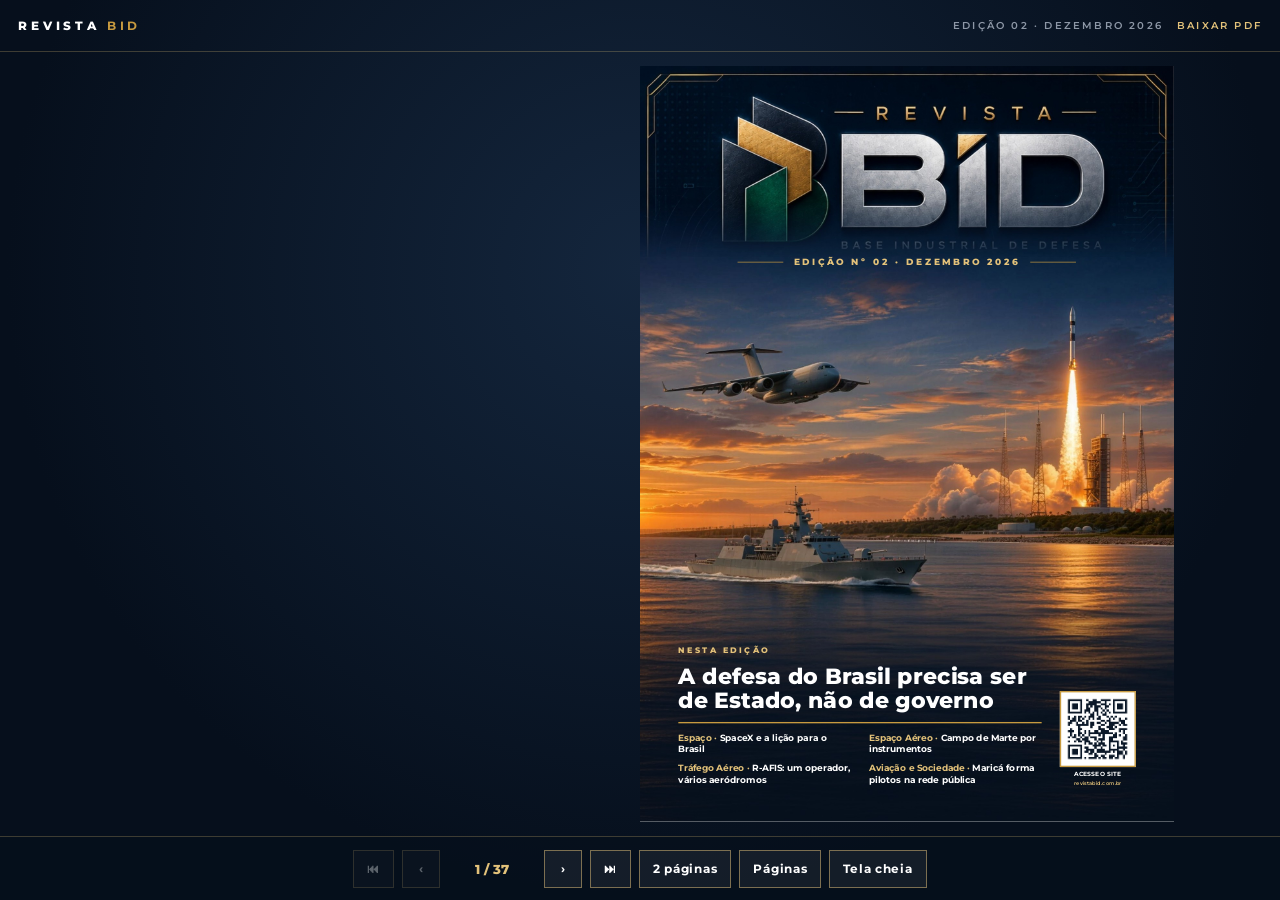
==== revista-bid-2/index.html @ b1f1b780 "Revista BID ed. 02: duas fotos na assinatura do artigo R-AFIS Co-Authored-By: Claude Opus 5.5 <norep" ====
<!DOCTYPE html><html lang="pt-BR"><head><meta charset="utf-8">
<meta name="viewport" content="width=device-width,initial-scale=1">
<title>Revista BID · Edição 02 · Dezembro 2026</title>
<link rel="stylesheet" href="revista.css">
<style>
html,body{height:100%;overflow:hidden;background:radial-gradient(ellipse at 50% 30%,#14263d 0%,#060F1C 70%)!important;color:#fff;font-family:MontserratL,sans-serif}
header{height:52px;display:flex;align-items:center;justify-content:space-between;padding:0 18px;border-bottom:1px solid rgba(227,194,122,.25)}
.brandb{font:800 12px MontserratL;letter-spacing:.32em}.brandb b{color:#C79A3F}
.sub{font:600 10px MontserratL;letter-spacing:.22em;color:#8D97A6;text-transform:uppercase}
.sub a{color:#E3C27A;text-decoration:none;margin-left:14px}
main{position:absolute;top:52px;bottom:64px;left:0;right:0;display:flex;align-items:center;justify-content:center;padding:14px}
.pg{background:#fff;overflow:hidden}
.pg .page{transform-origin:0 0;margin:0}
footer{position:absolute;bottom:0;left:0;right:0;height:64px;display:flex;align-items:center;justify-content:center;gap:8px;border-top:1px solid rgba(227,194,122,.25);background:rgba(6,15,28,.6)}
button{font:700 12px MontserratL;color:#fff;background:rgba(255,255,255,.06);border:1px solid rgba(227,194,122,.5);height:38px;min-width:38px;padding:0 13px;cursor:pointer;letter-spacing:.06em}
button:hover{background:rgba(227,194,122,.18)}button:disabled{opacity:.35;cursor:default}
#count{font-weight:800;font-size:13px;min-width:88px;text-align:center;color:#E3C27A}
#thumbs{position:absolute;left:0;right:0;bottom:64px;height:150px;background:rgba(6,15,28,.96);border-top:1px solid rgba(227,194,122,.3);display:none;overflow-x:auto;scroll-snap-type:x mandatory;gap:10px;padding:12px 16px;align-items:center;z-index:50}
#thumbs.on{display:flex}
#thumbs .tb{flex:none;scroll-snap-align:center;cursor:pointer;text-align:center;font-size:10px;font-weight:700;color:#8D97A6}
#thumbs .tw{width:74px;height:105px;overflow:hidden;border:2px solid transparent;margin-bottom:4px;background:#fff}
#thumbs .tw .page{transform:scale(.0932);transform-origin:0 0}
#thumbs .tb.cur .tw{border-color:#C79A3F}
@media(max-width:600px){.sub{display:none}button.wide{display:none}footer{gap:5px}button{padding:0 9px}}
</style></head><body>
<header><div class="brandb">REVISTA <b>BID</b></div><div class="sub">Edição 02 · Dezembro 2026<a href="Revista_BID_Ed02.pdf" download>Baixar PDF</a></div></header>
<main><div id="book"></div></main>
<div id="thumbs"></div>
<footer><button id="first" class="wide">⏮</button><button id="prev">‹</button><div id="count"></div><button id="next">›</button><button id="last" class="wide">⏭</button><button id="mode">2 páginas</button><button id="grid">Páginas</button><button id="fs" class="wide">Tela cheia</button></footer>
<template id="src"><section class="page dark"><img src="img/capa_final.jpg" style="position:absolute;inset:0;width:100%;height:100%;object-fit:cover">
  <div style="position:absolute;top:75mm;left:0;right:0;display:flex;justify-content:center;align-items:center;gap:4mm">
    <span style="width:18mm;height:.4mm;background:var(--gold)"></span>
    <span style="font:800 10pt 'MontserratL';letter-spacing:.3em;color:var(--gold2)">EDIÇÃO Nº 02 · DEZEMBRO 2026</span>
    <span style="width:18mm;height:.4mm;background:var(--gold)"></span></div>
  <div style="position:absolute;right:15mm;bottom:14mm;width:30mm;text-align:center">
    <div style="background:#fff;padding:2mm;border:.6mm solid var(--gold)"><img src="a/qr.png" style="width:100%;display:block"></div>
    <div style="font:700 6.2pt 'MontserratL';letter-spacing:.08em;color:#fff;margin-top:1.6mm">ACESSE O SITE</div>
    <div style="font:600 6pt 'MontserratL';color:var(--gold2);margin-top:.4mm">revistabid.com.br</div></div>
  <div style="position:absolute;left:15mm;right:52mm;bottom:14mm">
    <div style="font:800 9pt 'MontserratL';letter-spacing:.28em;color:var(--gold2);margin-bottom:3mm">NESTA EDIÇÃO</div>
    <div style="font:800 25pt/1.08 'MontserratL';color:#fff;margin-bottom:4mm">A defesa do Brasil precisa ser de Estado, não de governo</div>
    <div style="display:grid;grid-template-columns:1fr 1fr;gap:3mm 7mm;border-top:.6mm solid var(--gold);padding-top:4mm">
      <div style="font:700 9.6pt/1.3 'MontserratL';color:#fff"><span style="color:var(--gold2)">Espaço · </span>SpaceX e a lição para o Brasil</div>
      <div style="font:700 9.6pt/1.3 'MontserratL';color:#fff"><span style="color:var(--gold2)">Espaço Aéreo · </span>Campo de Marte por instrumentos</div>
      <div style="font:700 9.6pt/1.3 'MontserratL';color:#fff"><span style="color:var(--gold2)">Tráfego Aéreo · </span>R-AFIS: um operador, vários aeródromos</div>
      <div style="font:700 9.6pt/1.3 'MontserratL';color:#fff"><span style="color:var(--gold2)">Aviação e Sociedade · </span>Maricá forma pilotos na rede pública</div>
    </div></div></section><section class="page dark" id="sumario"><img src="img/toc_top.jpg" style="height:62mm;width:100%;flex:none;display:block">
   <div class="bd toc" style="padding-top:0;gap:2.6mm">
    <div style="display:flex;align-items:flex-end;justify-content:space-between;border-bottom:.6mm solid var(--gold);padding-bottom:2mm">
     <div style="font:800 21pt 'MontserratL';color:#fff">NESTA EDIÇÃO</div>
     <div style="font:700 7.2pt 'MontserratL';letter-spacing:.26em;color:var(--gold2)">EDIÇÃO 02 · DEZEMBRO 2026</div></div>
    <div id="tocl" style="flex:1;display:flex;flex-direction:column;justify-content:space-between"><div class="item"><div class="n">03</div><div style="flex:1"><div class="e">Opinião</div><div class="t">A defesa do Brasil precisa ser de Estado, não de governo</div><div class="a">Luiz Alberto Cureau Júnior</div></div><div class="th bgimg" style="background-image:url('img/cureau.jpg')"></div></div><div class="item"><div class="n">06</div><div style="flex:1"><div class="e">Economia de Defesa</div><div class="t">A indústria de Defesa como fator de impulsionamento da economia</div><div class="a">Tenente-Brigadeiro Domingues</div></div><div class="th bgimg" style="background-image:url('img/industria.jpg')"></div></div><div class="item"><div class="n">10</div><div style="flex:1"><div class="e">Espaço</div><div class="t">SpaceX e a lição para o Brasil: sem demanda estratégica não há soberania espacial sustentável</div><div class="a">José Vagner Vital</div></div><div class="th bgimg" style="background-image:url('img/foguete.jpg')"></div></div><div class="item"><div class="n">15</div><div style="flex:1"><div class="e">Espaço Aéreo</div><div class="t">Campo de Marte por instrumentos</div><div class="a">Ary Rodrigues Bertolino</div></div><div class="th bgimg" style="background-image:url('img/campo.jpg')"></div></div><div class="item"><div class="n">18</div><div style="flex:1"><div class="e">Inovação</div><div class="t">UAV4PAPI: da pesquisa aeronáutica à aferição do auxílio visual de aproximação no Campo de Marte</div><div class="a">Rubem Müller Schneider</div></div><div class="th bgimg" style="background-image:url('img/uav.jpg')"></div></div><div class="item"><div class="n">22</div><div style="flex:1"><div class="e">Tráfego Aéreo</div><div class="t">R-AFIS e EMS-R: inovação na prestação de serviços de informação de voo em múltiplas localidades</div><div class="a">Felipe do Souto de Sá Gille e Ary Rodrigues Bertolino</div></div><div class="th bgimg" style="background-image:url('img/rafis.jpg')"></div></div><div class="item"><div class="n">27</div><div style="flex:1"><div class="e">Aviação e Sociedade</div><div class="t">Maricá aproveita oportunidades no setor de aviação para desenvolver projetos sociais, profissionais e de inclusão</div><div class="a">Rogério Benevides Carvalho</div></div><div class="th bgimg" style="background-image:url('img/marica.jpg')"></div></div><div class="item"><div class="n">31</div><div style="flex:1"><div class="e">Direito Marítimo</div><div class="t">Registro de embarcações e armadores no Tribunal Marítimo</div><div class="a">Dionísio Tavares da Câmara Junior</div></div><div class="th bgimg" style="background-image:url('img/porto.jpg')"></div></div></div></div><div class="ft"><span>Revista BID · Sumário</span><span class="pn">02</span></div></section><section class="page" data-art="cureau"><div class="hero bgimg baked" style="height:150mm;background-image:url('img/hero_cureau.jpg');background-position:center"><div class="hd"><span class="brand">REVISTA <b>BID</b></span><span class="ed">Opinião</span></div>
   <div class="kick">Opinião · Defesa Nacional</div><div class="ttl ">A defesa do Brasil precisa ser de Estado, não de governo</div><div class="deck">Programas estratégicos não podem depender do calendário eleitoral. A escolha de quem conduz o Ministério da Defesa revela a maturidade estratégica de uma nação.</div></div>
   <div class="byl"><div style="display:flex;flex:none"><div class="ph" style="background-image:url('img/autor_cureau.jpg')"></div></div><div><div class="nm">Luiz Alberto Cureau Júnior</div><div class="cr">General do Exército Brasileiro da Reserva e consultor em Defesa e Clima</div></div></div>
   <div class="bd" style="padding-top:4mm"><div class="flow" style="height: 419.562px; flex: 0 0 auto;"><p class="drop">Enquanto se especula sobre quem ocupará o Ministério da Defesa, inclusive com manifestações de preferência pela indicação de uma mulher, talvez estejamos, mais uma vez, fazendo a pergunta errada.</p><p>A discussão não deveria estar concentrada no gênero, na filiação partidária, na proximidade com o presidente da República ou na capacidade de agradar simultaneamente ao governo e aos comandantes militares. A questão fundamental deveria ser outra: quem possui competência, experiência, capacidade de gestão e visão estratégica para conduzir a Defesa Nacional?</p><p>Homem ou mulher, civil ou militar, o Brasil precisa de alguém preparado para pensar o País muito além de um mandato presidencial. Alguém que compreenda que a Defesa não pertence a governos, partidos ou correntes ideológicas. Pertence à Nação.</p><p>Em países que levam sua soberania a sério, a Defesa é tratada como uma responsabilidade permanente do Estado. Governos estabelecem prioridades e exercem legitimamente a direção política, mas não deveriam comprometer a continuidade das capacidades estratégicas nacionais a cada alternância de poder.</p><p>No Brasil, entretanto, ainda convivemos com uma preocupante dificuldade de transformar planejamento em continuidade. Programas são anunciados, investimentos são prometidos, projetos são iniciados e, frequentemente, os recursos necessários à sua execução tornam-se vítimas de contingenciamentos, mudanças de prioridades ou conveniências políticas.</p><p>O resultado é um ciclo de descontinuidade que compromete não apenas a capacidade operacional das Forças Armadas, mas também o desenvolvimento tecnológico, a indústria nacional e a credibilidade do País perante seus parceiros internacionais.</p><p>O Ministério da Defesa não pode ser tratado como espaço de acomodação política, negociação partidária ou simples administração das relações entre o governo e os militares. Sua missão é muito maior e exige uma compreensão abrangente dos interesses nacionais.</p></div></div><div class="ft"><span>Revista BID · Opinião</span><span class="pn">03</span></div></section><section class="page"><div class="hd"><span class="brand">REVISTA <b>BID</b></span><span class="ed">Opinião</span></div><div class="bd"><div class="band bgimg" style="height:82mm;background-image:url('img/submarino.jpg')"></div><div class="flow" style="height: 667.125px; flex: 0 0 auto;"><p>Cabe ao Ministério coordenar a preparação do Brasil para ameaças presentes e futuras, fortalecer as capacidades militares, integrar o planejamento das três Forças, estimular tecnologias estratégicas e assegurar que o País disponha dos meios necessários para proteger seu território, suas riquezas, sua população e seus interesses.</p><p>Estamos falando de uma nação continental, com mais de oito milhões de quilômetros quadrados de território, extensas fronteiras terrestres, uma imensa área marítima de interesse estratégico, recursos naturais extraordinários e infraestruturas críticas cada vez mais vulneráveis a ameaças convencionais, híbridas e cibernéticas.</p><p>Não é razoável que um país com essas características continue tratando a Defesa como uma questão secundária na definição das prioridades nacionais.</p><p>Submarinos, aeronaves, blindados, sistemas de defesa antiaérea, vigilância de fronteiras, inteligência, capacidades espaciais, segurança cibernética e tecnologias disruptivas não podem depender do humor político ou das circunstâncias econômicas de cada exercício financeiro.</p><p>São capacidades construídas ao longo de décadas, que exigem investimentos continuados, profissionais especializados, infraestrutura adequada e uma cadeia industrial capaz de sustentar sua operação, manutenção e modernização.</p><div class="quote">Uma potência não se constrói com programas estratégicos subordinados ao calendário eleitoral.</div><p>O Brasil precisa de planejamento plurianual consistente, previsibilidade orçamentária, mecanismos legais de proteção aos investimentos estratégicos e critérios claros para definir prioridades. É necessário assegurar a continuidade dos programas em execução e, simultaneamente, criar condições para desenvolver novas capacidades, sem comprometer aquelas já existentes.</p><p>Essa previsibilidade também é indispensável à Base Industrial de Defesa (BID).</p><p>Nenhuma empresa investe continuamente em pesquisa, contrata engenheiros, desenvolve tecnologias complexas e amplia sua capacidade produtiva sem perspectivas minimamente confiáveis de demanda. A ausência de encomendas regulares e a instabilidade dos investimentos provocam perda de profissionais qualificados, enfraquecimento de fornecedores nacionais e crescente dependência tecnológica externa.</p><p>Países como Estados Unidos, Israel, Coreia do Sul, França e Turquia, respeitadas suas diferenças, compreenderam que a indústria de Defesa representa muito mais do que a fabricação de armamentos. É instrumento de inovação, geração de empregos qualificados, desenvolvimento econômico, influência diplomática e autonomia estratégica.</p><p>O Brasil possui competência técnica, instituições de pesquisa reconhecidas e empresas capazes de competir internacionalmente. O que falta é transformar essas capacidades em uma política industrial de Defesa permanente, articulada com as necessidades operacionais das Forças Armadas e com os interesses econômicos nacionais.</p><p>Nesse contexto, a escolha do próximo ministro da Defesa assume importância extraordinária.</p><p style="text-align-last: justify;">Não basta conhecer a estrutura militar ou possuir habilidade política. O ocupante do cargo precisa compreender</p></div></div><div class="ft"><span>Revista BID · Opinião</span><span class="pn">04</span></div></section><section class="page"><div class="hd"><span class="brand">REVISTA <b>BID</b></span><span class="ed">Opinião</span></div><div class="bd"><div class="flow last" style="height: auto; flex: 0 0 auto;"><p>orçamento público, gestão de grandes projetos, indústria, tecnologia, diplomacia, geopolítica e estratégia militar. Deve possuir autoridade institucional para dialogar com os comandantes das Forças, mas também capacidade de defender prioridades perante a equipe econômica, o Congresso Nacional e a sociedade brasileira.</p><p>Precisa, sobretudo, compreender que administrar a Defesa não significa apenas distribuir recursos escassos entre Exército, Marinha e Aeronáutica. Significa estabelecer prioridades nacionais, buscar integração, eliminar sobreposições, cobrar resultados e construir capacidades compatíveis com os desafios do século XXI.</p><p>A subordinação das Forças Armadas ao poder civil democraticamente constituído é princípio essencial e inquestionável. Entretanto, lealdade institucional não significa submissão intelectual, assim como autoridade política não substitui conhecimento técnico.</p><p>Um ministro competente deve saber ouvir, questionar, decidir e assumir responsabilidades. Deve ter independência de julgamento, compromisso com a Constituição e capacidade de apresentar ao presidente da República diagnósticos realistas, mesmo quando politicamente inconvenientes.</p><p>A escolha de uma mulher poderá representar um avanço importante, desde que fundamentada nos mesmos critérios de competência exigidos de qualquer candidato. O Brasil não necessita de uma escolha simbólica. Necessita de uma escolha estratégica.</p><p>O Ministério da Defesa não pode ser um prêmio político, tampouco um cargo ocupado apenas para administrar crises institucionais.</p><p>É preciso superar definitivamente a visão de que investir em Defesa representa retirar recursos de outras prioridades nacionais. Segurança, desenvolvimento, tecnologia e soberania não são objetivos incompatíveis. Ao contrário, uma estrutura de Defesa eficiente contribui para a estabilidade institucional, a proteção das riquezas nacionais e o desenvolvimento econômico.</p><p>A escolha de um ministro revela, portanto, muito mais do que a composição de um governo. Revela o grau de maturidade estratégica de uma nação e a importância que ela atribui à própria independência.</p><p>A pergunta não deveria ser quem o governo deseja colocar no Ministério da Defesa. A pergunta deveria ser quem o Brasil precisa ter à frente dele.</p><p>Porque governos passam, presidentes se sucedem e ministros são substituídos. Mas o território, os interesses nacionais, as ameaças e a responsabilidade de proteger o País permanecem.</p><p>A soberania não pode depender de mandatos. E a Defesa Nacional não pode recomeçar a cada eleição.<span class="end"></span></p></div><div class="fill bgimg" style="background-image:url('img/sala.jpg')"></div></div><div class="ft"><span>Revista BID · Opinião</span><span class="pn">05</span></div></section><section class="page" data-art="domingues"><div class="hero bgimg baked" style="height:150mm;background-image:url('img/hero_domingues.jpg');background-position:center"><div class="hd"><span class="brand">REVISTA <b>BID</b></span><span class="ed">Economia de Defesa</span></div>
   <div class="kick">Economia de Defesa · Base Industrial de Defesa</div><div class="ttl m">A indústria de Defesa como fator de impulsionamento da economia</div><div class="deck">Em um mundo instável, a Base Industrial de Defesa gera demanda, inovação e empregos qualificados, ao mesmo tempo em que garante soberania e independência.</div></div>
   <div class="byl"><div style="display:flex;flex:none"><div class="ph" style="background-image:url('img/autor_domingues.jpg')"></div></div><div><div class="nm">Tenente-Brigadeiro Domingues</div><div class="cr">Tenente-Brigadeiro do Ar · Força Aérea Brasileira</div></div></div>
   <div class="bd" style="padding-top:4mm"><div class="flow" style="height: 419.562px; flex: 0 0 auto;"><p class="drop">Em um mundo conturbado e economicamente instável, no qual os aliados não estão bem definidos e disputam espaço na geopolítica com grande empenho, a autonomia em defesa deixou de ser apenas uma questão militar. Tornou-se um imperativo para a manutenção da soberania, a proteção dos interesses nacionais e a projeção de influência regional e internacional.</p><p>Nesse cenário, assim como em outros momentos históricos de crise mundial, a indústria de Defesa desponta como grande impulsionadora da economia, ao mesmo tempo em que garante soberania e independência.</p><p>Nos países mais desenvolvidos, os investimentos estatais massivos no setor de Defesa, realizados em momentos de retração do investimento privado, geram demanda imediata, impulsionam a inovação tecnológica e reestruturam cadeias produtivas inteiras. Dessa forma, atuam como um poderoso motor de recuperação e crescimento econômico.</p><p>No Brasil, segundo a Associação Brasileira das Indústrias de Materiais de Defesa e Segurança (ABIMDE), a base industrial de defesa e segurança representa 4% do Produto Interno Bruto (PIB). Para cada R$ 10 milhões investidos em projetos de defesa, são gerados cerca de R$ 18,6 milhões em efeitos diretos e indiretos, além de 132 empregos. Essa base também exporta mais de US$ 3,5 bilhões por ano, o que a consolida como peça-chave da economia brasileira.</p><div class="stats"><div><b>4%</b>do PIB brasileiro é a participação da base industrial de defesa e segurança</div><div><b>R$ 18,6 mi</b>em efeitos diretos e indiretos para cada R$ 10 milhões investidos</div><div><b>132</b>empregos gerados a cada R$ 10 milhões investidos</div><div><b>US$ 3,5 bi</b>em exportações por ano</div></div><h3>E como isso acontece?</h3><p style="text-align-last: justify;"><b>Efeito multiplicador na cadeia produtiva.</b> A fabricação de equipamentos militares exige insumos de diversos setores civis, como siderurgia, química, eletrônica, logística e construção civil. Isso gera capital e crescimento</p></div></div><div class="ft"><span>Revista BID · Economia de Defesa</span><span class="pn">06</span></div></section><section class="page"><div class="hd"><span class="brand">REVISTA <b>BID</b></span><span class="ed">Economia de Defesa</span></div><div class="bd"><div class="band bgimg" style="height:82mm;background-image:url('img/ciber.jpg')"></div><div class="flow" style="height: 667.125px; flex: 0 0 auto;"><p>econômico e mobiliza uma vasta cadeia que inclui centros de pesquisa e desenvolvimento, universidades, indústrias, laboratórios e empresas de serviços e logística.</p><p><b>Transbordamento tecnológico (spin-offs).</b> As pesquisas financiadas pelo orçamento militar frequentemente resultam em tecnologias que, mais tarde, revolucionam o mercado civil e criam novas indústrias altamente lucrativas.</p><p>Após a pandemia de COVID-19 e com o agravamento dos conflitos internacionais a partir de 2022, o aumento dos orçamentos de defesa, principalmente na Europa, no Oriente Médio e nos Estados Unidos da América, impulsionou a reindustrialização de regiões afetadas pela desaceleração manufatureira. Esse movimento gerou empregos de alta qualificação em engenharia, cibersegurança e manufatura avançada.</p><h3>O Brasil está preparado para enfrentar esse momento?</h3><p>Primeiro, é preciso entender o conceito de Base Industrial de Defesa (BID): o conjunto de empresas estatais e privadas que atuam na pesquisa, no desenvolvimento, na fabricação, na distribuição e na manutenção de produtos estratégicos voltados à segurança e à defesa do país. A BID tem duas características principais:</p><p><b>Coordenação:</b> é liderada e supervisionada pelo Ministério da Defesa e envolve a cooperação entre o setor produtivo (predominantemente privado) e o setor de pesquisa e desenvolvimento ligado ao Estado.</p><p><b>Soberania nacional:</b> garante a autonomia tecnológica e o suprimento de equipamentos para as Forças Armadas, diminuindo a dependência externa.</p><p>Nesse contexto, o Ministério da Defesa vem atuando para criar condições favoráveis ao fortalecimento da BID brasileira. As duas principais iniciativas nesse sentido foram a instituição do Plano de Articulação e Equipamento de Defesa (PAED) e da Lei de Fomento à Base Industrial de Defesa, que permitiram reduzir o custo de produção das companhias legalmente classificadas como estratégicas e estabeleceram incentivos ao desenvolvimento de tecnologias indispensáveis ao Brasil.</p><p>Entre os pontos de destaque para o desenvolvimento da BID, a Estratégia Nacional de Defesa (END) coloca o domínio de tecnologias duais, a promoção da exportação de produtos, a formação de parcerias e a importância da tríplice hélice (governo, academia e setor privado). A END também identificou três setores estratégicos (espacial, cibernético e nuclear), aos quais a BID deve estar atenta.</p><h3>Resultados tangíveis</h3><p>Graças a essas iniciativas, vários projetos de grande envergadura foram lançados com sucesso.</p><p>O Programa de Desenvolvimento de Submarinos (PROSUB), com a construção de submarinos convencionais e o desenvolvimento de um submarino com propulsão nuclear, representa um salto tecnológico sem precedentes para a Marinha do Brasil e para a indústria naval.</p><p>O PROSUB gera desenvolvimento tecnológico dual. A construção de reatores compactos e pressurizados exige avanços em metalurgia, automação, materiais e engenharia de precisão, que transbordam para a indústria civil e reduzem a dependência externa.</p><p style="text-align-last: left;">Além disso, há várias aplicações nas áreas de saúde e energia. O domínio da tecnologia nuclear impulsiona a produção de radiofármacos para diagnóstico e</p></div></div><div class="ft"><span>Revista BID · Economia de Defesa</span><span class="pn">07</span></div></section><section class="page"><div class="hd"><span class="brand">REVISTA <b>BID</b></span><span class="ed">Economia de Defesa</span></div><div class="bd"><div class="flow" style="height: 994.031px; flex: 0 0 auto;"><p>tratamento médico, a irradiação de alimentos e o desenvolvimento de pequenos reatores modulares para geração de energia elétrica limpa.</p><p>O cargueiro multimissão KC-390 Millennium, desenvolvido pela Embraer em parceria com a Força Aérea Brasileira (FAB), consolidou a empresa como uma das líderes mundiais em aviação militar. O cargueiro tem conquistado relevância global, com encomendas e entregas em diversos países europeus (como Portugal, Hungria, Holanda, Áustria, Suécia e República Tcheca, entre outros), o que consolida o Brasil como exportador competitivo de equipamentos militares avançados.</p><p>O software de controle de voo fly-by-wire, inteiramente concebido no Brasil, representa um grande salto na capacidade industrial do país e permite que a indústria local desenvolva novas tecnologias para futuras aeronaves civis e militares.</p><p>A viatura blindada de transporte de pessoal (VBTP) Guarani, produzida pela IVECO em parceria com o Exército Brasileiro, modernizou a frota terrestre e gerou um importante ciclo de desenvolvimento e produção nacional.</p><p>A produção nacional evita que o país fique vulnerável a embargos comerciais, sanções ou atrasos na entrega de peças de reposição em momentos de crise internacional ou de conflito. Além disso, muitas inovações desenvolvidas para o setor militar, como ligas metálicas mais leves, suspensões de alta resistência e sistemas de comunicação criptografados, acabam sendo absorvidas pela indústria civil, elevando o patamar tecnológico do país como um todo.</p><p>É importante destacar que também há empresas 100% nacionais, de segmentos diferentes do armamento e dos veículos, que são referências mundiais em suas áreas, embora pouco conhecidas do público. Entre elas, destacamos duas, de áreas distintas: Gestão do Tráfego Aéreo e Cibersegurança.</p><h3>Gestão do tráfego aéreo</h3><p>O Brasil adota um modelo singular, que integra o controle do tráfego aéreo civil e a defesa aérea militar (por meio do Sistema de Controle do Espaço Aéreo Brasileiro, o SISCEAB, e do Sistema de Defesa Aeroespacial Brasileiro, o SISDABRA). Dispor de tecnologia desenvolvida no país garante que o Estado brasileiro não dependa de fornecedores estrangeiros críticos para monitorar seus cerca de 22 milhões de km² de espaço aéreo, que incluem áreas sobre o Oceano Atlântico.</p><p>Investir em tecnologias nacionais é essencial porque, em eventuais cenários de tensão geopolítica ou de sanções internacionais, a dependência de tecnologia estrangeira em infraestruturas críticas (como aviação e defesa) poderia paralisar setores essenciais do país. A autonomia tecnológica assegura independência de decisão.</p><p>Nesse contexto, a Força Aérea Brasileira conta com a parceria de empresas 100% nacionais, entre as quais a SAIPHER ATC.</p><p>A Saipher é uma empresa brasileira de tecnologia especializada no desenvolvimento de softwares e soluções para o Controle e o Gerenciamento de Tráfego Aéreo (ATC/ATM). Fundada em 1995, ficou mundialmente conhecida por ser pioneira no desenvolvimento do conceito de Electronic Flight Progress Strips (EFPS), as fichas eletrônicas de progressão de voo usadas em torres de controle.</p><p>Seus sistemas operam em mais de 180 aeródromos brasileiros, de estações de informação de voo (AFIS) a grandes aeroportos internacionais, como Guarulhos (SBGR), Galeão (SBGL) e Viracopos (SBKP).</p><p>A empresa é credenciada pelo Ministério da Defesa como Empresa Estratégica de Defesa (EED), e seus softwares são classificados como Produtos Estratégicos de Defesa (PED). Possui ainda certificação ISO 9001:2015 e adota padrões da ISO 27001.</p><h3>Cibersegurança</h3><p>Nos últimos dois anos (2025 e 2026), o cenário global de cibersegurança foi marcado por uma escalada sem precedentes. Segundo análise da Forbes Tech sobre ameaças a serviços essenciais, os ataques deixaram de visar apenas o roubo financeiro ou de dados e passaram a comprometer diretamente infraestruturas físicas, cadeias de suprimentos e serviços públicos vitais, impulsionados pelo uso ofensivo da Inteligência Artificial.</p><p>Para demonstrar a importância dessa área para a segurança nacional, destacamos alguns dos acontecimentos mais recentes:</p><p><b>Ataque a sistemas de refrigeração na Europa (novembro de 2026).</b> Hackers invadiram remotamente controladores conectados à internet de mais de 500 supermercados na França, além de alvos na Suécia, na Bélgica, na Irlanda e em outros países europeus, elevando a temperatura dos freezers a até 50 °C. A União Europeia classificou o episódio como uma tentativa deliberada de sabotar o abastecimento alimentar.</p><p><b>O maior roubo de criptomoedas da história na corretora Bybit (fevereiro de 2025).</b> Hackers exploraram uma falha em um sistema de armazenamento de terceiros utilizado pela corretora, com sede em Dubai, e desviaram US$ 1,5 bilhão em Ethereum em uma única operação.</p></div></div><div class="ft"><span>Revista BID · Economia de Defesa</span><span class="pn">08</span></div></section><section class="page"><div class="hd"><span class="brand">REVISTA <b>BID</b></span><span class="ed">Economia de Defesa</span></div><div class="bd"><div class="flow last" style="height: auto; flex: 0 0 auto;"><p><b>Onda de ataques no Brasil (novembro de 2026).</b> Conforme noticiado pela Radioagência Nacional, o Porto de Santos teve sistemas internos e portais derrubados por dias após uma invasão. Na mesma semana, o Tesouro Nacional confirmou o acesso indevido a 30 mil cadastros de usuários e 4 mil chaves Pix de beneficiários federais, enquanto a seguradora Caixa Vida e Previdência também sofreu exposição cadastral de milhões de clientes.</p><p>Nesse ambiente, o Brasil conta com uma empresa classificada entre as cinco melhores do mundo: a SEGURA.</p><p>A SEGURA (anteriormente conhecida como Senha Segura) é uma empresa brasileira líder global em Gestão de Acesso Privilegiado (PAM) e segurança de identidade. Com mais de 20 anos de experiência e atuação em três continentes, desenvolve soluções para proteger credenciais críticas e controlar acessos de identidades humanas, de máquinas e autônomas. A empresa tem destaque internacional e atende a rigorosos padrões regulatórios:</p><p><b>Reconhecimento de mercado.</b> Foi nomeada Challenger no Quadrante Mágico do Gartner para PAM em 2026, pelo quinto ano consecutivo, e conta com 97% de recomendação no Gartner Peer Insights.</p><p><b>Certificações e normas.</b> Suas soluções auxiliam as empresas na conformidade com normas como ISO 27001, PCI DSS, HIPAA, GDPR e SOX.</p><h3>O Brasil tem as respostas</h3><p>Podemos concluir que o impacto da Base Industrial de Defesa brasileira vai muito além da segurança nacional: ela é um motor econômico robusto e um vetor de projeção internacional para o país.</p><p>Trata-se de uma indústria vigorosa, que reúne mais de 1.200 empresas associadas a entidades como a ABIMDE, o SIMDE (Sindicato Nacional das Indústrias de Materiais de Defesa e Segurança), a ABIMAQ (Associação Brasileira da Indústria de Máquinas e Equipamentos) e o PIT SJC (Parque de Inovação Tecnológica de São José dos Campos). Essas empresas, muitas delas pequenas e médias, formam uma complexa cadeia de valor que gera um número expressivo de empregos diretos e indiretos, muitos deles altamente qualificados, em áreas como engenharia, pesquisa e desenvolvimento e manufatura avançada. Esse capital humano é um ativo inestimável para o desenvolvimento tecnológico do país.<span class="end"></span></p><p class="note">Fontes citadas: ABIMDE; Forbes Tech, "Como ataques cibernéticos já ameaçam o funcionamento de serviços essenciais" (nov. 2026); Radioagência Nacional/Agência Brasil (nov. 2026).</p></div><div class="fill bgimg" style="background-image:url('img/estaleiro.jpg')"></div></div><div class="ft"><span>Revista BID · Economia de Defesa</span><span class="pn">09</span></div></section><section class="page" data-art="vital"><div class="hero bgimg baked" style="height:150mm;background-image:url('img/hero_vital.jpg');background-position:center"><div class="hd"><span class="brand">REVISTA <b>BID</b></span><span class="ed">Espaço</span></div>
   <div class="kick">Espaço · Soberania espacial</div><div class="ttl m">SpaceX e a lição para o Brasil: sem demanda estratégica não há soberania espacial sustentável</div><div class="deck">A experiência americana demonstra que financiar a inovação é necessário, mas contratar capacidades operacionais é indispensável para consolidar uma indústria espacial nacional.</div></div>
   <div class="byl"><div style="display:flex;flex:none"><div class="ph" style="background-image:url('img/autor_vital.jpg')"></div></div><div><div class="nm">José Vagner Vital</div><div class="cr">Brigadeiro do Ar R1, engenheiro eletrônico pelo ITA e CEO do Instituto Start</div></div></div>
   <div class="bd" style="padding-top:4mm"><div class="flow" style="height: 419.562px; flex: 0 0 auto;"><h3>A lição por trás do sucesso da SpaceX</h3><p class="drop">A trajetória da SpaceX é frequentemente apresentada como a história de um empreendedor visionário que revolucionou a indústria espacial. Embora essa interpretação reconheça corretamente o papel da iniciativa privada e da inovação tecnológica, ela é insuficiente para explicar como uma empresa fundada em 2002 se transformou em um dos principais protagonistas da economia espacial mundial.</p><p>Por trás dos foguetes reutilizáveis, da constelação Starlink e dos ambiciosos projetos de exploração de Marte, existe um componente estratégico fundamental, nem sempre devidamente valorizado: a atuação do governo americano como financiador do desenvolvimento tecnológico, cliente e indutor de demanda.</p><p>A NASA e o Departamento de Defesa dos Estados Unidos não foram meros espectadores do crescimento da SpaceX. Suas decisões de contratação contribuíram decisivamente para criar as condições econômicas e operacionais que permitiram à empresa desenvolver, testar, amadurecer e comercializar novas capacidades espaciais.</p><p>Essa experiência oferece uma lição particularmente relevante para o Brasil e para sua Base Industrial de Defesa (BID). O desafio nacional não se restringe à obtenção de recursos para financiar a inovação tecnológica. É necessário, sobretudo, criar demanda estratégica capaz de transformar essa inovação em capacidade operacional, desenvolvimento industrial e autonomia nacional.</p><h3>O papel decisivo do Estado como cliente</h3><p>Em seus primeiros anos, a SpaceX enfrentou consideráveis dificuldades tecnológicas e financeiras. As três primeiras tentativas de lançamento do Falcon 1 fracassaram, colocando em risco a continuidade da empresa. O sucesso orbital alcançado em setembro de 2008 demonstrou a viabilidade de sua tecnologia, mas ainda não assegurava a sustentabilidade do negócio.</p><p style="text-align-last: left;">A atuação da NASA foi determinante nesse processo. Por meio do programa Commercial Orbital Transportation Services (COTS), a agência apoiou o</p></div></div><div class="ft"><span>Revista BID · Espaço</span><span class="pn">10</span></div></section><section class="page"><div class="hd"><span class="brand">REVISTA <b>BID</b></span><span class="ed">Espaço</span></div><div class="bd"><div class="band bgimg" style="height:82mm;background-image:url('img/satelite.jpg')"></div><div class="flow" style="height: 667.125px; flex: 0 0 auto;"><p>desenvolvimento e a demonstração de capacidades comerciais de transporte espacial. Em dezembro de 2008, avançou para a contratação de serviços de reabastecimento da Estação Espacial Internacional, no âmbito do programa Commercial Resupply Services (CRS), em um contrato com a SpaceX de aproximadamente US$ 1,6 bilhão.</p><p>A distinção entre esses dois programas é particularmente importante. Enquanto o primeiro buscava viabilizar o desenvolvimento e a demonstração de novas capacidades tecnológicas, o segundo estabelecia uma demanda concreta pelos serviços que essas capacidades tornariam possíveis.</p><p>O contrato representou muito mais do que uma oportunidade comercial. Proporcionou previsibilidade de demanda, estabeleceu requisitos operacionais e criou condições favoráveis à continuidade dos investimentos privados.</p><div class="quote">A NASA não estava simplesmente financiando uma empresa. Estava contratando um serviço estratégico de que necessitava.</div><p>Posteriormente, os programas de transporte de cargas e tripulações, associados à evolução do Falcon 9 e da cápsula Dragon, consolidaram a posição da SpaceX como fornecedora de serviços espaciais.</p><p>Naturalmente, o sucesso da empresa não pode ser atribuído exclusivamente à demanda governamental. A capacidade empreendedora, a inovação tecnológica, os investimentos privados, a integração vertical e a estratégia empresarial foram igualmente relevantes. Entretanto, a existência de um cliente governamental com necessidades concretas e capacidade de contratação criou condições especialmente favoráveis ao amadurecimento tecnológico e industrial da empresa.</p><h3>Da inovação tecnológica à capacidade operacional</h3><p>Uma tecnologia, por mais inovadora que seja, não constitui, isoladamente, uma capacidade estratégica.</p><p>Um equipamento ou sistema pode apresentar excelente desempenho em laboratório, alcançar elevado nível de maturidade tecnológica e, ainda assim, não se transformar em um produto ou serviço operacionalmente disponível. Para que isso aconteça, são necessários investimentos adicionais, infraestrutura, pessoal qualificado, processos industriais, certificação, manutenção e, sobretudo, utilização recorrente.</p><p>A experiência da SpaceX ilustra a formação de um ciclo virtuoso no qual a demanda governamental estimula investimentos tecnológicos, que se convertem em capacidades operacionais. A utilização dessas capacidades proporciona experiência, aprendizado industrial e redução de custos, favorecendo a expansão comercial e a realização de novos investimentos.</p><p>A reutilização de foguetes, por exemplo, tornou-se economicamente relevante à medida que a empresa passou a operar em uma escala que permitia distribuir os custos de desenvolvimento por um número crescente de missões.</p><p>Essa dinâmica evidencia uma distinção fundamental entre financiar o desenvolvimento de uma tecnologia e contratar regularmente os serviços que essa tecnologia torna possíveis.</p><p style="text-align-last: left;">O financiamento de pesquisa e desenvolvimento permite criar novas soluções. A contratação de capacidades</p></div></div><div class="ft"><span>Revista BID · Espaço</span><span class="pn">11</span></div></section><section class="page"><div class="hd"><span class="brand">REVISTA <b>BID</b></span><span class="ed">Espaço</span></div><div class="bd"><div class="flow" style="height: 994.031px; flex: 0 0 auto;"><p>possibilita sua incorporação operacional. A demanda recorrente, por sua vez, cria condições para sustentar empresas, infraestrutura, empregos qualificados e cadeias produtivas.</p><p>Uma política industrial consistente precisa contemplar essas três dimensões de maneira integrada.</p><p>Quando os instrumentos de fomento à inovação não estão associados a perspectivas concretas de utilização das tecnologias desenvolvidas, corre-se o risco de criar uma situação paradoxal: o país investe na formação de competências e no desenvolvimento tecnológico, mas não estabelece condições suficientes para que essas competências se transformem em atividades industriais economicamente sustentáveis.</p><p>Esse problema não é exclusivo do setor espacial. Ele também se manifesta em outros segmentos da Base Industrial de Defesa, nos quais a complexidade tecnológica, os elevados investimentos iniciais e os longos ciclos de desenvolvimento exigem previsibilidade de demanda.</p><h3>Defesa e segurança nacional como indutores da economia espacial</h3><p>A relação entre a SpaceX e o governo americano ultrapassou os serviços de transporte espacial. A expansão da Starlink e o desenvolvimento da Starshield demonstram a crescente integração entre a infraestrutura espacial comercial e as aplicações de defesa e segurança nacional.</p><p>A utilização da Starlink na Ucrânia evidenciou a importância estratégica de sistemas distribuídos e resilientes de comunicações espaciais. Paralelamente, a participação da SpaceX no programa National Security Space Launch (NSSL) consolidou seu papel no lançamento de satélites militares e de inteligência.</p><p>Em abril de 2025, a Força Espacial dos Estados Unidos anunciou contratos referentes à Fase 3, Lane 2, do NSSL, com valores previstos de aproximadamente US$ 5,9 bilhões para a SpaceX, US$ 5,4 bilhões para a United Launch Alliance e US$ 2,4 bilhões para a Blue Origin.</p><p>A estratégia americana revela dois objetivos complementares: assegurar acesso confiável ao espaço para missões críticas de interesse nacional e preservar uma base industrial competitiva, constituída por múltiplos fornecedores.</p><p>Esse segundo aspecto merece especial atenção. A existência de um cliente âncora governamental não precisa resultar na formação de monopólios ou na dependência permanente de um único fornecedor. Quando adequadamente estruturado, o poder de compra do Estado pode estimular simultaneamente a inovação, a concorrência, a redundância operacional e a autonomia estratégica.</p><p>Para a Base Industrial de Defesa brasileira, essa experiência demonstra que a aquisição governamental de produtos e serviços estratégicos não deve ser compreendida exclusivamente como uma despesa destinada ao atendimento de determinada necessidade operacional. Ela também pode constituir um importante instrumento de política industrial, de desenvolvimento tecnológico e de redução de vulnerabilidades nacionais.</p><h3>O Brasil possui competências. É preciso consolidar a demanda.</h3><p>Ao longo de décadas, o Brasil construiu importantes competências científicas, tecnológicas e industriais no setor espacial. Instituições como o Instituto Nacional de Pesquisas Espaciais (INPE), o Departamento de Ciência e Tecnologia Aeroespacial (DCTA), o Instituto Tecnológico de Aeronáutica (ITA) e diversas universidades contribuíram para a formação de recursos humanos altamente qualificados e para o desenvolvimento de tecnologias de significativa complexidade.</p><p>A indústria nacional também acumulou experiências relevantes em satélites, equipamentos embarcados, sistemas de solo, propulsão, rastreamento, software e aplicações espaciais.</p><p>A existência dessas competências, entretanto, não significa que o país disponha de todas as capacidades operacionais necessárias à sua autonomia espacial, tampouco que tenha estabelecido as condições econômicas para sustentá-las ao longo do tempo.</p><p>O Programa Nacional de Atividades Espaciais (PNAE 2022–2031) reconhece a importância dos produtos, serviços e aplicações espaciais para diferentes setores da economia e para o atendimento das necessidades da sociedade brasileira.</p><p>O desafio consiste em transformar esse reconhecimento em programas de contratação capazes de criar demanda previsível, estimular investimentos privados e fortalecer a indústria nacional.</p><p>Mais do que estabelecer objetivos tecnológicos, é necessário identificar quais capacidades espaciais o Estado brasileiro precisa utilizar, quais podem ser fornecidas pela indústria nacional e como estruturar sua aquisição e sustentação ao longo do tempo.</p><p style="text-align-last: justify;">No segmento de acesso ao espaço, por exemplo, o governo poderia estabelecer programas plurianuais de contratação de serviços de lançamento para cargas úteis nacionais, incentivando a formação de operadores</p></div></div><div class="ft"><span>Revista BID · Espaço</span><span class="pn">12</span></div></section><section class="page"><div class="hd"><span class="brand">REVISTA <b>BID</b></span><span class="ed">Espaço</span></div><div class="bd"><div class="flow" style="height: 994.031px; flex: 0 0 auto;"><p>comerciais, o desenvolvimento da cadeia produtiva e a utilização da infraestrutura de lançamento brasileira.</p><p>Na área de Consciência Situacional Espacial e Consciência do Domínio Espacial (Space Situational Awareness, SSA, e Space Domain Awareness, SDA), contratos continuados poderiam estimular a oferta nacional de serviços de rastreamento, catalogação, avaliação de riscos de colisão, previsão de reentradas e monitoramento de objetos espaciais.</p><p>O mesmo raciocínio aplica-se à observação da Terra, às comunicações satelitais, ao processamento de dados e aos serviços espaciais associados à proteção de infraestruturas críticas, à segurança pública, ao monitoramento ambiental e à defesa nacional.</p><p>Não se trata de transferir indiscriminadamente responsabilidades governamentais ao setor privado, mas de estabelecer um modelo de complementaridade no qual o Estado defina suas necessidades estratégicas, estabeleça requisitos operacionais, preserve os mecanismos de supervisão e controle e, sempre que adequado, contrate capacidades disponibilizadas pela indústria.</p><p>A demanda governamental, embora necessária, não é suficiente para assegurar a sustentabilidade industrial. A competitividade, a maturidade tecnológica, a governança, a eficiência das cadeias produtivas e a capacidade de conquistar mercados comerciais também são determinantes. O papel do Estado deve ser o de criar condições para o desenvolvimento de uma indústria capaz de competir, e não perpetuar sua dependência de recursos públicos.</p><h3>Capacidade antes da instituição</h3><p>Uma política espacial deve ser concebida e avaliada, fundamentalmente, pelas capacidades que entrega à sociedade, à economia e à defesa nacional.</p><p>Instituições, programas, instrumentos regulatórios e mecanismos de financiamento são essenciais, mas constituem meios para alcançar determinadas finalidades estratégicas. A existência de uma estrutura institucional não assegura, por si só, a disponibilidade de serviços espaciais, assim como a conclusão de um projeto tecnológico não garante que a capacidade desenvolvida esteja operacionalmente disponível e seja economicamente sustentável.</p><p>Essa perspectiva fundamenta o princípio de Capacidade antes da Instituição (Capability Before Institution), segundo o qual a identificação das necessidades estratégicas e a definição dos resultados operacionais pretendidos devem orientar a organização dos instrumentos institucionais, financeiros, tecnológicos e industriais.</p><p>Não se trata de estabelecer uma precedência cronológica absoluta entre capacidades e instituições, nem de reduzir a importância da governança pública. Trata-se de reconhecer a primazia da finalidade sobre os instrumentos utilizados para alcançá-la.</p><p>Em outras palavras, as instituições devem ser estruturadas e mobilizadas em função das capacidades que o país necessita desenvolver, operar e sustentar.</p><p>Sob essa perspectiva, a avaliação de uma política espacial não deveria se limitar ao volume de recursos investidos, ao número de projetos iniciados ou aos níveis de maturidade tecnológica alcançados. Deveria considerar, principalmente, quais capacidades foram efetivamente incorporadas, quem as utiliza, com que disponibilidade, a que custo e com qual contribuição para a autonomia nacional.</p><p>A partir desse entendimento, o Brasil poderia avançar na construção de uma política de demanda para sua indústria espacial, estruturada em cinco diretrizes:</p><div class="ilist"><div class="it"><div><strong>Identificar as necessidades estratégicas nacionais</strong>Mapear as capacidades e os serviços espaciais necessários à defesa, à segurança, à infraestrutura, à proteção ambiental e ao desenvolvimento econômico.</div></div><div class="it"><div><strong>Estabelecer programas plurianuais de contratação</strong>Criar previsibilidade de demanda suficiente para permitir o planejamento empresarial e a mobilização de investimentos privados, observados os instrumentos legais e orçamentários.</div></div><div class="it"><div><strong>Priorizar a contratação de resultados operacionais</strong>Sempre que adequado, estabelecer requisitos de desempenho, disponibilidade, segurança e qualidade dos serviços, permitindo que a indústria desenvolva soluções tecnológicas competitivas.</div></div><div class="it"><div><strong>Estimular a concorrência e a complementaridade industrial</strong>Promover a participação de diferentes empresas e instituições, evitando dependências excessivas e favorecendo o fortalecimento das cadeias produtivas nacionais.</div></div><div class="it"><div><strong>Integrar os instrumentos de financiamento e contratação</strong>Articular os mecanismos de fomento à inovação com programas governamentais que ofereçam perspectivas concretas de utilização das capacidades desenvolvidas.</div></div></div><p>Essas diretrizes não eliminam a necessidade de pesquisa básica, desenvolvimento tecnológico ou investimento em infraestrutura pública. Procuram estabelecer uma conexão mais efetiva entre esses investimentos e as necessidades estratégicas do país.</p></div></div><div class="ft"><span>Revista BID · Espaço</span><span class="pn">13</span></div></section><section class="page"><div class="hd"><span class="brand">REVISTA <b>BID</b></span><span class="ed">Espaço</span></div><div class="bd"><div class="flow last" style="height: auto; flex: 0 0 auto;"><h3>Soberania espacial não se declara. Constrói-se.</h3><p>A trajetória da SpaceX demonstra como a combinação entre inovação privada e demanda governamental pode contribuir para transformar uma empresa emergente em um fornecedor estratégico de alcance global.</p><p>A lição para o Brasil não consiste em reproduzir mecanicamente o modelo americano, desconsiderando as diferenças de escala econômica, disponibilidade orçamentária e maturidade industrial entre os dois países. Consiste em compreender os mecanismos que permitiram transformar investimentos tecnológicos em capacidades operacionais e estas em atividades industriais competitivas e sustentáveis.</p><p>O Brasil possui competências científicas, tecnológicas e industriais relevantes. Precisa avançar na sua transformação em capacidades operacionais efetivamente disponíveis e sustentáveis, criando condições para que sua Base Industrial de Defesa participe de maneira cada vez mais competitiva da economia espacial.</p><p>A soberania espacial não pressupõe a autossuficiência tecnológica absoluta, mas exige que o país preserve sua capacidade de decisão e de atuação independente em relação aos sistemas e serviços espaciais essenciais aos seus interesses, reduzindo dependências externas críticas.</p><p>Ela não decorre simplesmente da existência de instituições, programas, infraestrutura ou tecnologias. É construída pela capacidade efetiva de acessar, desenvolver, operar, utilizar e sustentar os meios necessários ao atendimento das finalidades estratégicas nacionais.</p><p>Financiar a inovação é necessário. Contratar capacidades é indispensável. Criar demanda recorrente é o que permite transformar essas capacidades em uma indústria sustentável.</p><p>Sem demanda estratégica, a inovação corre o risco de permanecer como projeto. Com demanda consistente, pode transformar-se em capacidade operacional, desenvolvimento industrial e soberania.<span class="end"></span></p><div class="refs"><b>Referências</b><div>AGÊNCIA ESPACIAL BRASILEIRA (AEB). Programa Nacional de Atividades Espaciais, PNAE 2022–2031. Brasília, 2021.</div><div>BRASIL. Decreto nº 1.332, de 8 de dezembro de 1994. Aprova a Política Nacional de Desenvolvimento das Atividades Espaciais (PNDAE).</div><div>NASA. First Contracted SpaceX Resupply Mission Launches with NASA Cargo to Space Station. Washington, 7 out. 2012.</div><div>NASA, Office of Inspector General. NASA’s Response to SpaceX’s June 2015 Launch Failure: Impacts on Commercial Resupply of the International Space Station. Relatório IG-16-025, 2016.</div><div>UNITED STATES SPACE FORCE, Space Systems Command. Space Systems Command Awards National Security Space Launch Phase 3 Lane 2 Contracts. 4 abr. 2025.</div><div>U.S. GOVERNMENT ACCOUNTABILITY OFFICE (GAO). National Security Space Launch: Increased Commercial Use of Ranges Underscores Need for Improved Cost Recovery. Relatório GAO-25-107228, 2025.</div></div><div class="bio"><b>Sobre o autor</b>José Vagner Vital é Oficial General da Reserva da Aeronáutica, com mais de 41 anos de experiência no segmento aeroespacial. Graduado em Engenharia Eletrônica pelo ITA e mestre em Engenharia de Alta Frequência pela Technische Universität München (TUM), é Diretor de Negócios e Inovação da SAIPHER, Diretor do Departamento de Segurança e Defesa (DESEG) da FIESP, Diretor Coordenador do Comitê Aeroespacial do SIMDE e Vice-Presidente da Academia Internacional de Estudos Espaciais (IASS). Participou da criação do Programa Estratégico de Sistemas Espaciais (PESE), em 2012, e coordenou a revisão de seu texto base em 2018. Foi fundador e presidente da Comissão de Coordenação e Implantação de Sistemas Espaciais (CCISE), comandou o CINDACTA II, foi fundador e Chefe da Divisão de Operações do CGNA e contribuiu para a implantação do SIVAM. É formado pela ECEMAR, com MBA em Logística pela UFF, CPEAEx e Curso Superior de Defesa da ESG.</div></div><div class="fill bgimg" style="background-image:url('img/missao.jpg')"></div></div><div class="ft"><span>Revista BID · Espaço</span><span class="pn">14</span></div></section><section class="page" data-art="bertolino"><div class="hero bgimg baked" style="height:150mm;background-image:url('img/hero_bertolino.jpg');background-position:center"><div class="hd"><span class="brand">REVISTA <b>BID</b></span><span class="ed">Espaço Aéreo</span></div>
   <div class="kick">Espaço Aéreo · Campo de Marte</div><div class="ttl ">Campo de Marte por instrumentos</div><div class="deck">Como o DECEA, a PAX Aeroportos, a ANAC e a Secretaria Nacional de Aviação Civil viabilizaram a implantação do IFR em São Paulo.</div></div>
   <div class="byl"><div style="display:flex;flex:none"><div class="ph" style="background-image:url('img/autor_bertolino.jpg')"></div></div><div><div class="nm">Ary Rodrigues Bertolino</div><div class="cr">Brigadeiro · Revista BID News</div></div></div>
   <div class="bd" style="padding-top:4mm"><div class="flow" style="height: 419.562px; flex: 0 0 auto;"><p class="drop">Às seis da manhã de 28 de dezembro de 2026, o Aeroporto Campo de Marte, na zona norte de São Paulo, deverá iniciar uma nova etapa de sua história. A operação sob regras de voo por instrumentos (IFR) está prevista para começar em uma janela das 6h às 7h, no horário de Brasília, com quatro slots por hora. Por trás dessa primeira hora de operação estão mais de dois anos de estudos, simulações, obras e decisões que envolveram o aeroporto e o espaço aéreo da Região Metropolitana de São Paulo.</p><div class="stats"><div><b>28/12/2026</b>início previsto da operação IFR</div><div><b>6h às 7h</b>janela inicial, no horário de Brasília</div><div><b>4 slots</b>por hora na fase inicial</div><div><b>38 mil</b>objetos projetados no espaço aéreo analisados</div></div><h3>Da concessão ao desenho da operação</h3><p>A implantação do IFR em Campo de Marte foi prevista na concessão do Bloco de Aviação Geral, que também incluiu o Aeroporto de Jacarepaguá, no Rio de Janeiro. O leilão ocorreu em 2022, e a PAX Aeroportos assumiu a administração de Campo de Marte em agosto de 2023. Com as restrições de acesso da aviação geral a Congonhas, a possibilidade de operar por instrumentos em Marte ganhou relevância como alternativa para parte desses operadores.</p><p>Em termos práticos, o IFR permite à tripulação seguir trajetórias publicadas com o auxílio dos instrumentos de bordo. Isso dá maior previsibilidade ao voo quando as condições meteorológicas restringem a operação visual, dentro dos limites de cada procedimento. Em São Paulo, o desafio era acomodar essas trajetórias em um espaço aéreo já compartilhado pelos fluxos de Congonhas e Guarulhos, pelas aeronaves em voo visual e pelos helicópteros.</p><p style="text-align-last: justify;">O Departamento de Controle do Espaço Aéreo (DECEA) liderou a elaboração dos procedimentos de chegada, aproximação e saída para a pista 12 e sua integração à Área de Controle Terminal de São Paulo (TMA-SP). O projeto teve como premissa preservar a capacidade e a</p></div></div><div class="ft"><span>Revista BID · Espaço Aéreo</span><span class="pn">15</span></div></section><section class="page"><div class="hd"><span class="brand">REVISTA <b>BID</b></span><span class="ed">Espaço Aéreo</span></div><div class="bd"><div class="band bgimg" style="height:82mm;background-image:url('img/campo2.jpg')"></div><div class="flow" style="height: 667.125px; flex: 0 0 auto;"><p>regularidade das operações de Congonhas e Guarulhos. Durante 2025, as equipes simularam diferentes volumes de tráfego e avaliaram como encaixar as operações de Campo de Marte no fluxo já administrado pelos controladores.</p><p>Uma das soluções foi estabelecer uma sequência única de chegadas para Campo de Marte e Congonhas. O controle de aproximação organiza os voos destinados aos dois aeroportos em uma mesma fila, aplicando os espaçamentos previstos e coordenando as aproximações de acordo com o destino de cada aeronave. Essa organização permitiu acomodar as chegadas a Marte no fluxo de Congonhas.</p><p>Na fase inicial, as aproximações por instrumentos em Campo de Marte serão realizadas exclusivamente pela cabeceira 12. A operação dependerá do uso simultâneo da cabeceira 17 em Congonhas e da configuração de cabeceiras 10 em Guarulhos. Durante a janela das 6h às 7h, a circulação visual será suspensa nos corredores afetados, mantendo separados o tráfego visual e os voos por instrumentos. A AIC-N 20/26 detalha a implantação do IFR na pista 12, e a AIC-N 29/26 disciplina a circulação visual na terminal de São Paulo e no Vale do Paraíba.</p><h3>O entorno do aeroporto e a preparação da pista</h3><p>O levantamento topográfico para a elaboração do Plano Básico de Zona de Proteção de Aeródromo (PBZPA) identificou mais de 38 mil objetos projetados no espaço aéreo (OPEA). Todos precisaram ser analisados em um estudo aeronáutico complexo, que avaliou sua interferência nas superfícies de proteção e nas trajetórias previstas. A análise permitiu definir as medidas de mitigação para os casos em que foram identificados riscos à operação.</p><p>A elaboração do plano foi o maior desafio da PAX Aeroportos no projeto. Sob a liderança de seu CEO, Rogério Prado, a concessionária executou as obras físicas necessárias e coordenou com o DECEA o trabalho para elaborar o PBZPA. A condução de Rogério Prado foi decisiva para mobilizar as equipes, acompanhar as adequações do aeródromo e manter a articulação com a Aeronáutica. A PAX também dialogou com a Prefeitura de São Paulo sobre os mapas de altitudes associados às superfícies de proteção.</p><p>O Centro Regional de Controle do Espaço Aéreo Sudeste (CRCEA-SE), sob o comando do coronel aviador Luiz Eduardo de França Scovino, teve participação decisiva na avaliação das condições locais e na coordenação com a concessionária. Esse trabalho aproximou o planejamento do DECEA da rotina da torre e das equipes locais, incluindo questões relativas à circulação de aeronaves e veículos no solo e à avaliação do uso de câmeras como apoio à vigilância.</p><p>Outro desafio foi a homologação do Indicador de Trajetória de Aproximação de Precisão (PAPI) da cabeceira 12. O sistema de luzes indica ao piloto se a aeronave está acima, abaixo ou na trajetória adequada de aproximação. Foram necessários vários voos ao longo do processo. Na etapa final, a ASTC realizou voos com um drone de apoio à engenharia para calibrar o PAPI e preparar o equipamento para a inspeção em voo pelo Grupo Especial de Inspeção em Voo (GEIV).</p><p style="text-align-last: justify;">A ASTC adquiriu essa capacidade em um programa de transferência de tecnologia liderado pelo DECEA, com apoio financeiro da Finep. A empresa incorporou a tecnologia, capacitou sua equipe e aplicou o conhecimento adquirido em Campo de Marte. O uso do drone na calibração final mostrou como a transferência de tecnologia</p></div></div><div class="ft"><span>Revista BID · Espaço Aéreo</span><span class="pn">16</span></div></section><section class="page"><div class="hd"><span class="brand">REVISTA <b>BID</b></span><span class="ed">Espaço Aéreo</span></div><div class="bd"><div class="flow last" style="height: auto; flex: 0 0 auto;"><p>pôde atender a uma necessidade concreta da implantação do IFR.</p><h3>Da coordenação institucional à operação assistida</h3><p>A Secretaria Nacional de Aviação Civil (SAC) coordenou as ações no âmbito da política do setor e definiu as diretrizes estratégicas. A Agência Nacional de Aviação Civil (ANAC) acompanhou as adequações e conduziu o processo de alteração cadastral para incorporar o IFR às condições operacionais de Campo de Marte. A implantação reuniu, assim, as adequações aeroportuárias sob responsabilidade da PAX e os procedimentos de navegação e de circulação aérea desenvolvidos pelo DECEA.</p><p>A operação assistida permitirá avaliar, em condições reais, como o procedimento se encaixa na rotina de Campo de Marte e no tráfego da terminal paulista. A janela inicial de uma hora, com quatro slots, dá às equipes uma base para acompanhar o desempenho da operação e avaliar eventuais ajustes. Para a aviação geral, a mudança oferece mais uma alternativa de acesso a São Paulo, com maior previsibilidade dentro das condições operacionais estabelecidas.</p><h3>Reconhecimento a quem tornou a operação possível</h3><p>O autor registra seu agradecimento ao tenente-brigadeiro do ar Marcelo Kanitz Damasceno, comandante da Aeronáutica, e ao tenente-brigadeiro do ar Walcyr Josué de Castilho Araujo, chefe do Estado-Maior da Aeronáutica, pelo apoio institucional. Reconhece a contribuição dos tenentes-brigadeiros do ar Alcides Teixeira Barbacovi e Maurício Augusto Silveira de Medeiros, ex-diretores-gerais do DECEA, pela condução das etapas anteriores, e do tenente-brigadeiro do ar Sérgio Rodrigues Pereira Bastos Junior, atual diretor-geral, pela condução da fase final do planejamento iniciado pela Aeronáutica há mais de dois anos.</p><p>O autor destaca a atuação do coronel França e das equipes do CRCEA-SE, do DECEA e dos órgãos locais de controle de tráfego aéreo. Registra também seu reconhecimento a Rogério Prado e à equipe da PAX Aeroportos pelo empenho nas obras e na elaboração do Plano Básico de Zona de Proteção de Aeródromo.</p><p>Na ANAC, o autor agradece a Tiago Chagas Faierstein, diretor-presidente, e ao brigadeiro Rui Chagas Mesquita, diretor da Agência, pelo acompanhamento do projeto e pelo encaminhamento das etapas regulatórias. Na SAC, reconhece a contribuição do secretário Daniel Ramos Longo e da diretora de Planejamento e Fomento, Júlia Lopes da Silva Nascimento, pela articulação institucional e pelas diretrizes que orientaram a implantação.</p><p>Quando a primeira aeronave utilizar o procedimento, estará colocando em prática uma solução construída para ampliar as opções da aviação geral e preservar a segurança e a capacidade de um espaço aéreo compartilhado por muitos usuários. Essa é a dimensão do trabalho que antecede a primeira hora de operação por instrumentos em Campo de Marte.<span class="end"></span></p></div><div class="fill bgimg" style="background-image:url('img/cockpit.jpg')"></div></div><div class="ft"><span>Revista BID · Espaço Aéreo</span><span class="pn">17</span></div></section><section class="page" data-art="schneider"><div class="hero bgimg baked" style="height:150mm;background-image:url('img/hero_schneider.jpg');background-position:center"><div class="hd"><span class="brand">REVISTA <b>BID</b></span><span class="ed">Inovação</span></div>
   <div class="kick">Inovação · Transferência de tecnologia</div><div class="ttl m">UAV4PAPI: da pesquisa aeronáutica à aferição do auxílio visual de aproximação no Campo de Marte</div><div class="deck">Uma tecnologia nascida de uma demanda do DECEA chegou à indústria nacional, foi aperfeiçoada e voltou a servir ao Sistema de Controle do Espaço Aéreo Brasileiro.</div></div>
   <div class="byl"><div style="display:flex;flex:none"><div class="ph" style=""></div></div><div><div class="nm">Rubem Müller Schneider</div><div class="cr">Coronel Aviador (RR)</div></div></div>
   <div class="bd" style="padding-top:4mm"><div class="flow" style="height: 419.562px; flex: 0 0 auto;"><p class="drop">Em agosto de 2026, uma aeronave-laboratório do Grupo Especial de Inspeção em Voo (GEIV) retornou ao Aeroporto Campo de Marte, em São Paulo. Desde janeiro, o Grupo já havia dedicado sucessivas campanhas e mais de uma dezena de horas de voo à tentativa de homologar o auxílio visual de aproximação da cabeceira 12. Os obstáculos no entorno do aeródromo haviam exigido uma rampa excepcionalmente inclinada e uma cobertura lateral assimétrica. A dificuldade de verificar essa configuração em voo vinha retardando os ensaios e o processo de homologação do auxílio pela Agência Nacional de Aviação Civil (ANAC). Naquelas condições, uma nova campanha precisava de evidências de que a regulagem havia melhorado. Essa base técnica veio das medições realizadas com o UAV4PAPI e apresentadas ao Subdepartamento de Operações do Departamento de Controle do Espaço Aéreo (DECEA). Com uma aeronave remotamente pilotada, foi possível orientar os ajustes nas unidades luminosas e verificar seus efeitos antes do retorno da aeronave-laboratório.</p><h3>Como funciona o PAPI</h3><p>O auxílio visual da cabeceira 12 é o PAPI, sigla em inglês para Indicador de Trajetória de Aproximação de Precisão. Durante a aproximação para o pouso, a combinação de luzes brancas e vermelhas indica ao piloto a posição da aeronave em relação à rampa prevista. Duas luzes brancas e duas vermelhas indicam que a aeronave está na faixa correta. Abaixo da rampa, predominam as vermelhas. Acima dela, predominam as brancas. Cada unidade luminosa apresenta uma transição de cor em um ângulo próprio. A regulagem desses ângulos define a orientação vertical do auxílio, enquanto a cobertura lateral determina os setores da aproximação em que o piloto consegue ver as indicações.</p><div class="papi"><div class="pt">Como o piloto lê o PAPI</div>
      <div class="row"><span class="lt"><i class="w"></i><i class="w"></i><i class="w"></i><i class="w"></i></span>Muito acima da rampa</div>
      <div class="row"><span class="lt"><i class="w"></i><i class="w"></i><i class="w"></i><i class="r"></i></span>Ligeiramente acima</div>
      <div class="row"><span class="lt"><i class="w"></i><i class="w"></i><i class="r"></i><i class="r"></i></span><b style="color:#fff">Na rampa correta</b></div>
      <div class="row"><span class="lt"><i class="w"></i><i class="r"></i><i class="r"></i><i class="r"></i></span>Ligeiramente abaixo</div>
      <div class="row" style="margin:0"><span class="lt"><i class="r"></i><i class="r"></i><i class="r"></i><i class="r"></i></span>Muito abaixo da rampa</div></div></div></div><div class="ft"><span>Revista BID · Inovação</span><span class="pn">18</span></div></section><section class="page"><div class="hd"><span class="brand">REVISTA <b>BID</b></span><span class="ed">Inovação</span></div><div class="bd"><div class="band bgimg" style="height:82mm;background-image:url('img/drone2.jpg')"></div><div class="flow" style="height: 667.125px; flex: 0 0 auto;"><h3>Da pesquisa à metodologia</h3><p>Anos antes da aplicação em Campo de Marte, o DECEA já estudava o uso de aeronaves não tripuladas para aferir auxílios visuais antes da inspeção em voo. A proposta respondia a uma meta interna do Programa SIRIUS, do próprio Departamento, que buscava reduzir a carga de trabalho durante as inspeções, mitigar seu impacto sobre o fluxo de tráfego aéreo e diminuir o esforço aéreo anual do GEIV no atendimento ao Sistema de Controle do Espaço Aéreo Brasileiro (SISCEAB). A inspeção oficial continuaria a cargo do Grupo, que receberia o auxílio previamente aferido e ajustado. Com essa preparação, esperava-se reduzir ao mínimo a necessidade de ajustes durante a missão e, consequentemente, o número de passagens adicionais para conferir as correções.</p><p>Em 2019, por iniciativa do DECEA, uma portaria reuniu três organizações do Comando da Aeronáutica para conduzir o estudo. O Instituto de Controle do Espaço Aéreo (ICEA) e o GEIV, ambos do DECEA, trabalharam com o Instituto de Estudos Avançados (IEAv), do Departamento de Ciência e Tecnologia Aeroespacial (DCTA). Entre 2019 e 2021, as três organizações realizaram 13 campanhas de desenvolvimento e testes, abrangendo 11 instalações de PAPI. O trabalho mobilizou aeronaves-laboratório, pilotos inspetores, operadores de sistemas de inspeção em voo, equipes de manutenção, engenheiros, desenvolvedores de sistemas e especialistas em topografia, cartografia e processamento de imagens. As equipes planejaram os ensaios, levantaram os dados de cada instalação e compararam as medições do drone com as obtidas pelos meios empregados nas inspeções oficiais. Desse esforço resultaram uma metodologia de aferição e um programa de computador desenvolvido pelo IEAv e registrado no Instituto Nacional da Propriedade Industrial (INPI).</p><h3>Do TRL 3 ao TRL 9</h3><p>Concluída a etapa de pesquisa, o Comando da Aeronáutica disponibilizou a tecnologia para transferência à iniciativa privada. Naquele momento, a solução encontrava-se no nível de maturidade tecnológica TRL 3, correspondente à demonstração experimental de seu conceito, e ainda exigia amplo desenvolvimento para se tornar um produto apto ao emprego operacional. Ao identificar seu potencial, a Araújo Santos Tecnologias Críticas (ASTC), de São José dos Campos, foi a primeira empresa a procurar o Comando da Aeronáutica, junto ao Estado-Maior da Aeronáutica (EMAER), manifestar interesse na tecnologia e solicitar e obter a qualificação necessária para recebê-la. Em 2025, a formalização do licenciamento do software e da transferência do conhecimento técnico acumulado nos ensaios integrou as primeiras transferências de tecnologia da história do DECEA. A partir dessa base, a ASTC realizou os desenvolvimentos e aperfeiçoamentos necessários para levar a solução ao TRL 9, nível em que seu funcionamento é comprovado em condições reais de operação, alcançado com a aplicação no Aeroporto Campo de Marte. Esse percurso ocorreu no âmbito do Sistema de Inovação da Aeronáutica, que tem o DCTA como órgão central e segue as orientações de governança do EMAER.</p></div></div><div class="ft"><span>Revista BID · Inovação</span><span class="pn">19</span></div></section><section class="page"><div class="hd"><span class="brand">REVISTA <b>BID</b></span><span class="ed">Inovação</span></div><div class="bd"><div class="flow" style="height: 994.031px; flex: 0 0 auto;"><div class="tl"><div><b>2019</b>Portaria do DECEA reúne ICEA, GEIV e IEAv para o estudo</div><div><b>2019–2021</b>13 campanhas de testes em 11 instalações de PAPI</div><div><b>2025</b>Licenciamento do software e transferência de tecnologia à ASTC</div><div><b>Jun 2025</b>ICEA inicia a análise de conformidade do UAV4PAPI</div><div><b>Ago 2026</b>Nova campanha do GEIV no Campo de Marte, com medições praticamente idênticas às do UAV4PAPI</div></div><p>Esse percurso tem amparo no marco federal de ciência, tecnologia e inovação. A Lei nº 10.973, de 2004, alterada pela Lei nº 13.243, de 2016, e regulamentada pelo Decreto nº 9.283, de 2018, prevê a transferência de tecnologia e o licenciamento de criações desenvolvidas por instituições científicas e tecnológicas públicas. No âmbito dessa política, o Ministério da Ciência, Tecnologia e Inovação acompanha a gestão da propriedade intelectual e as atividades de transferência de tecnologia dessas instituições. No caso do UAV4PAPI, os contratos permitem à ASTC aperfeiçoar e explorar comercialmente a solução e estabelecem mecanismos de fiscalização, prestação de informações sobre sua evolução e pagamento de royalties ao Comando da Aeronáutica. A experiência obtida em campo e a remuneração contratual são duas formas de retorno da aplicação comercial à administração pública.</p><h3>Visão computacional a serviço da aferição</h3><p>A experiência da equipe da ASTC em inspeções com aeronaves não tripuladas foi um dos fatores que credenciaram a empresa no processo de seleção para a transferência de tecnologia. Seus profissionais já haviam desenvolvido projetos que envolviam operações além do alcance visual do piloto remoto (BVLOS) e aplicado técnicas de visão computacional à detecção e à classificação de corrosão em estruturas metálicas de instalações de óleo e gás, inclusive em plataformas marítimas. Esses trabalhos exigiam planejar a coleta de imagens, localizar cada ocorrência e extrair dos registros informações úteis para a manutenção.</p><p>Essa experiência permitiu à ASTC incorporar ao UAV4PAPI um de seus principais diferenciais, a identificação automatizada das transições de cor das luzes do PAPI. Com técnicas de visão computacional e inteligência artificial, o software analisa as imagens captadas pelo drone, identifica a passagem do branco para o vermelho em cada unidade luminosa e determina o ângulo correspondente. A aplicação do mesmo critério a todas as imagens reduz a dependência da interpretação visual do avaliador e torna essa etapa da aferição mais repetível.</p><h3>Análise de conformidade</h3><p>Os auxílios visuais de aproximação são tratados no Anexo 14 da Organização da Aviação Civil Internacional (OACI). No âmbito do SISCEAB, a aferição desses auxílios com aeronaves não tripuladas, por si só, dispensa o enquadramento da ferramenta empregada como Produto de Controle do Espaço Aéreo (PCEA) e, consequentemente, a aplicação dos requisitos de qualidade e certificação associados a essa classificação.</p><p>No caso do UAV4PAPI, a ASTC apresentou o RSAC (Requerimento de Serviço de Análise de Conformidade) e os Subdepartamentos de Operações e Técnico do DECEA entenderam que este produto em particular deveria ser tratado como PCEA e submetido à análise de conformidade. A decisão levou em conta o fato de que o projeto nasceu de uma demanda do próprio DECEA e foi desenvolvido com a participação de equipes do Departamento e do DCTA. Essa origem permitia reconstituir as decisões de projeto e os resultados dos ensaios a partir dos registros e da experiência dos profissionais envolvidos, fornecendo ampla rastreabilidade ao processo. Para o ICEA, a avaliação também oferecia a oportunidade de aprimorar métodos aplicáveis a outros sistemas do SISCEAB e de estabelecer cooperação com laboratórios externos, ampliando a capacidade de ensaio. O potencial de evolução da ferramenta no curto e no médio prazo também pesou nesse enquadramento. Nesse contexto, o ICEA conduz, desde junho de 2025, a análise de conformidade do UAV4PAPI.</p><h3>A aplicação em Campo de Marte</h3><p>Diante das dificuldades para homologar o PAPI da cabeceira 12, a PAX Aeroportos, concessionária responsável pela administração e pela operação de Campo de Marte, tomou conhecimento de que a ASTC dispunha de uma ferramenta capaz de aferir o auxílio e fornecer dados que justificassem uma nova campanha de inspeção em voo. Saber que o UAV4PAPI estava sendo submetido à análise de conformidade no ICEA encorajou a concessionária a procurar a ASTC e a contratar seus serviços.</p><p>Em Campo de Marte, as aferições com a aeronave não tripulada orientaram os ajustes nas unidades luminosas e permitiram verificar seus efeitos. Os resultados mostraram que a regulagem havia melhorado e deram ao GEIV base técnica para retornar ao aeródromo. Na nova campanha, as medições da aeronave-laboratório foram praticamente idênticas às do UAV4PAPI nos parâmetros comparados. A aplicação da tecnologia foi decisiva para retomar a inspeção em voo e fazer avançar o processo de homologação do auxílio.</p></div></div><div class="ft"><span>Revista BID · Inovação</span><span class="pn">20</span></div></section><section class="page"><div class="hd"><span class="brand">REVISTA <b>BID</b></span><span class="ed">Inovação</span></div><div class="bd"><div class="flow last" style="height: auto; flex: 0 0 auto;"><p>A homologação do PAPI da cabeceira 12 integra a preparação de Campo de Marte para operar sob Regras de Voo por Instrumentos (IFR), uma mudança há muito aguardada pela comunidade aeronáutica. Uma vez implementados os procedimentos elaborados pelo DECEA, o aeródromo poderá receber voos em condições meteorológicas que hoje limitam as operações visuais, observados os mínimos aplicáveis. Para os usuários, isso significa maior previsibilidade nas chegadas e nas partidas. Para a rede aeroportuária, amplia as opções da aviação geral na Região Metropolitana de São Paulo e cria condições para que Campo de Marte absorva parte do tráfego que hoje utiliza Congonhas. Em uma das áreas terminais mais movimentadas do país, essa possibilidade permite aproveitar melhor a infraestrutura existente e distribuir o tráfego entre os aeródromos de acordo com o perfil de cada operação.</p><h3>O ciclo completo da inovação</h3><p>Após a contratação pela PAX Aeroportos e a execução dos serviços pela ASTC no Aeroporto Campo de Marte, em São Paulo, os royalties devidos pela exploração comercial da tecnologia foram recolhidos ao Comando da Aeronáutica, conforme previsto no contrato de transferência de tecnologia firmado pela empresa. O recolhimento completou, nessa primeira aplicação comercial, o ciclo iniciado com uma demanda operacional do DECEA. A pesquisa conduzida por organizações do Comando da Aeronáutica gerou uma metodologia e um software registrado. A transferência levou esse conhecimento à indústria nacional, que o aperfeiçoou e o aplicou em uma situação real. A prestação do serviço, por sua vez, produziu resultados operacionais e gerou a remuneração prevista para a administração pública.</p><p>Para o DECEA, a experiência de Campo de Marte mostra como a aferição prévia pode ajudar o GEIV a planejar suas missões com dados sobre a condição do auxílio e reduzir a necessidade de passagens voltadas a ajustes e novas verificações. Para o país, o caso mostra como a pesquisa aeronáutica pública pode fortalecer a capacidade da indústria nacional de desenvolver e oferecer serviços especializados. A tecnologia criada a partir de uma necessidade do controle do espaço aéreo voltou a atender a esse mesmo sistema, já aperfeiçoada pela indústria e com resultados que ajudam a orientar seu emprego em outras instalações de PAPI.<span class="end"></span></p></div><div class="fill bgimg" style="background-image:url('img/papi2.jpg')"></div></div><div class="ft"><span>Revista BID · Inovação</span><span class="pn">21</span></div></section><section class="page" data-art="sagille"><div class="hero bgimg baked" style="height:150mm;background-image:url('img/hero_sagille.jpg');background-position:center"><div class="hd"><span class="brand">REVISTA <b>BID</b></span><span class="ed">Tráfego Aéreo</span></div>
   <div class="kick">Tráfego Aéreo · Torres remotas</div><div class="ttl m">R-AFIS e EMS-R: inovação na prestação de serviços de informação de voo em múltiplas localidades</div><div class="deck">A prova de conceito do Centro Regional de Sorocaba mostrou que um único operador pode atender, à distância, mais de um aeródromo de baixo movimento, com observação meteorológica remota.</div></div>
   <div class="byl"><div style="display:flex;flex:none"><div class="ph" style="background-image:url('img/autor_sagille.jpg')"></div><div class="ph" style="margin-left:-3mm;background-image:url('img/autor_bertolino.jpg')"></div></div><div><div class="nm">Felipe do Souto de Sá Gille e Ary Rodrigues Bertolino</div><div class="cr">Consultores da Saipher</div></div></div>
   <div class="bd" style="padding-top:4mm"><div class="flow" style="height: 419.562px; flex: 0 0 auto;"><p class="lead">Este artigo explora a experiência pioneira da SAIPHER, da Rede VOA e da PAIM com o DECEA no desenvolvimento do R-AFIS e da EMS-R durante a implantação do Centro Regional de Sorocaba.</p><p class="drop">Um país com dimensões continentais como o Brasil, com uma malha rodoviária em condições precárias e com a malha ferroviária praticamente inexistente, tem na aviação, em muitos locais, a única opção de acesso. Essa consideração, somada ao tamanho da frota brasileira e às principais atividades econômicas de cada estado, dá algumas pistas sobre a quantidade de aeródromos existentes e necessários no Brasil para o devido atendimento às diversas demandas financeiras e econômicas nacionais.</p><p>Em nosso país, segundo dados da ANAC de 2020, existem 2.752 aeródromos espalhados por todos os estados da federação. Desse total, 569 são públicos e 2.183 privados, sem contar os 1.228 helipontos registrados. A título de comparação, nos Estados Unidos existem 19.636 aeródromos registrados, entre públicos e privados. Desse total, existem apenas 60 aeródromos com operação IFR, onde é prestado o serviço de controle de tráfego aéreo por uma Torre de Controle. Nos demais aeródromos há somente a prestação de serviço de informação de voo, por meio do Aerodrome Flight Information Service (AFIS). O fluxo de tráfego aéreo nos aeródromos brasileiros apresenta-se de forma concentrada; assim, percentual expressivo dos aeródromos possui baixo volume de tráfego. Entretanto, torna-se imprescindível um elevado investimento em equipamentos e pessoal para atender o tráfego aéreo e os níveis de segurança que a aviação exige.</p><div class="stats"><div><b>2.752</b>aeródromos no Brasil (ANAC, 2020)</div><div><b>569</b>aeródromos públicos</div><div><b>2.183</b>aeródromos privados</div><div><b>1.228</b>helipontos registrados</div></div><p style="text-align-last: justify;">A crescente demanda por serviços eficientes e sustentáveis na aviação geral brasileira impulsionou a busca por</p></div></div><div class="ft"><span>Revista BID · Tráfego Aéreo</span><span class="pn">22</span></div></section><section class="page"><div class="hd"><span class="brand">REVISTA <b>BID</b></span><span class="ed">Tráfego Aéreo</span></div><div class="bd"><div class="band bgimg" style="height:82mm;background-image:url('img/mastro.jpg')"></div><div class="flow" style="height: 667.125px; flex: 0 0 auto;"><p>soluções inovadoras de gestão do tráfego aéreo em aeródromos com baixo volume de operações (até 30.000 movimentos anuais).</p><p>Dessa forma, o Remote Aerodrome Flight Information Service (R-AFIS), associado ao Total Air Traffic Information Control (TATIC®), surge como uma alternativa tecnológica viável para serviços de informação de voo a partir de centros remotos. Quando o aeródromo não possuir uma Estação Meteorológica de Superfície Automática (EMS-A), prevê-se ainda a criação e a implantação de uma Estação Meteorológica de Superfície Remota (EMS-R), para que o operador do R-AFIS possa realizar a observação à superfície, com a mesma qualidade, à distância, como se estivesse no órgão ATS localizado no aeródromo.</p><p>Este projeto, iniciado em julho de 2023, apresenta os resultados da prova de conceito, coordenada pelo DECEA e iniciada em junho de 2024, do sistema R-AFIS implementado no Centro Regional de Sorocaba (SDCO), com a operação remota dos aeródromos de Campo dos Amarais (SDAM) e Franca (SDFN). O projeto também incluiu a implantação de um sistema de EMS-R, com operação baseada em câmeras e sensores automáticos. Um único operador controla e gerencia, simultaneamente, os aeródromos de Campo dos Amarais e Franca a partir do Centro Regional de Sorocaba, o que representa um marco para a transformação digital dos serviços de tráfego aéreo no Brasil.</p><p>O estudo também destaca os desafios enfrentados durante o desenvolvimento do projeto, a capacitação das equipes envolvidas e as soluções técnicas implementadas para garantir a eficiência e a segurança da operação remota. Os resultados obtidos oferecem uma base sólida para futuras expansões do modelo em outros aeródromos brasileiros. O objetivo final é que um único operador consiga operar e controlar até quatro aeródromos ao mesmo tempo.</p><h3>O R-AFIS, o TATIC® e sua aplicação no Brasil</h3><p>O R-AFIS é uma evolução do tradicional Serviço de Informação de Voo de Aeródromo (AFIS), permitindo que um operador forneça informações essenciais para a segurança operacional em aeródromos remotos sem a necessidade de presença física. Neste projeto, o R-AFIS é complementado pelo TATIC®, que consiste em:</p><div class="ilist"><div class="it"><div><strong>Strips eletrônicas (EFPS)</strong>Substituição das convencionais strips (fichas) de papel por strips eletrônicas, as Electronic Flight Progress Strips. Elas contêm informações operacionais de um plano de voo e são digitalmente distribuídas entre as várias posições operacionais, criando padronização e organização automática da informação e evitando o uso de grande volume de papel.</div></div><div class="it"><div><strong>Módulos integrados</strong>Ao operar de maneira integrada, os módulos do TATIC® Suite fazem com que a informação criada em um sistema esteja imediatamente disponível aos demais, transitando de forma automática e instantânea. Uma informação originada em uma torre de controle é disponibilizada de imediato no módulo ATIS, AIS ou mesmo em um ACC ou APP</div></div><div class="it"><div><strong> um plano de voo inserido no módulo AIS cria uma strip na torre de controle, e assim sucessivamente.</strong>undefined</div></div></div><p>Essas informações também podem ser compartilhadas com outros sistemas, em tempo real ou não, fornecendo dados de extrema relevância para faturamento, estatísticas e gerenciamento ATFM (Air Traffic Flow Management).</p></div></div><div class="ft"><span>Revista BID · Tráfego Aéreo</span><span class="pn">23</span></div></section><section class="page"><div class="hd"><span class="brand">REVISTA <b>BID</b></span><span class="ed">Tráfego Aéreo</span></div><div class="bd"><div class="flow" style="height: 994.031px; flex: 0 0 auto;"><h3>A EMS-R e sua homologação pelo DECEA</h3><p>As EMS-R devem ser empregadas em aeródromos em que exista a necessidade de prestação do serviço, cuja receita dificulte a manutenção de uma EMS automática ou cuja localidade apresente dificuldades logísticas para apoio ao homem. Cada EMS-R será provida de sistema de câmeras de visualização de alta definição, capaz de prover ao Observador Meteorológico (OBM) a visão da totalidade do aeródromo, principalmente dos pontos contidos na Carta de Visibilidade, sem pontos cegos. Obrigatoriamente, deverão ser implantados os equipamentos e instrumentos previstos no item 2.7, Infraestrutura Operacional, da ICA 105-15/2021, Estações Meteorológicas de Superfície, do DECEA, além de um limpador de lente acionado à distância pelo OBM quando necessário.</p><p>Quando a localidade registrar valores abaixo de 10 graus Celsius, a câmera também deverá dispor de um sistema de aquecimento a fim de evitar a condensação nas lentes. Seu sistema de zoom deve ser igual ou superior a 10x, sem distorção de imagem, e o sistema de câmeras não poderá perder resolução em situações de baixa nebulosidade. É desejável que esse sistema seja acrescido de imagem sintética que auxilie na identificação de incursão de pista de aeronaves, veículos, pessoas ou animais. O sistema de transmissão de dados da EMS-R ao Centro deverá suportar, sem atrasos e interrupções, a transmissão de dados de todos os sistemas instalados, bem como ter capacidade de automonitoramento, a fim de prover ao OBM informações em tempo real.</p><p>Além das câmeras, foram instalados um sensor de descarga atmosférica, para a identificação de nuvens do tipo Cumulonimbus (CB) quando estiverem embutidas em outras nuvens, e um pluviômetro.</p><p>Fator crucial na operação da EMS-R é a participação do componente humano, mesmo que por meio de câmeras, para determinar com a precisão necessária as condições meteorológicas reinantes em um determinado aeródromo. Toda essa tecnologia foi implantada na cidade de Sorocaba, São Paulo, e está sendo avaliada pelo DECEA para homologação.</p><h3>Metodologia</h3><p>A Prova de Conceito (Proof of Concept, POC), estabelecida pelo DECEA, foi estruturada com base em critérios técnicos, operacionais e regulatórios, compreendendo três fases principais: análise e seleção dos aeródromos remotos; instalação da infraestrutura técnica de comunicação, sensores e câmeras; e avaliação em ambiente real de operação, com acompanhamento de especialistas em controle de tráfego aéreo, meteorologia e tecnologia da informação. A seleção de Campo dos Amarais e Franca considerou critérios como volume de tráfego, ausência de serviço AFIS local e viabilidade técnica para instalação dos equipamentos. Foram utilizados enlaces dedicados de comunicação, servidores redundantes e equipamentos de videomonitoramento com padrão ICAO. A operação experimental seguiu protocolos definidos em conjunto com a equipe do DECEA e com o suporte das autoridades locais dos aeródromos.</p><p>A operação durante a POC, em uma parceria de múltiplos interesses, trouxe ao DECEA a oportunidade de analisar esse avanço em um cenário de operação real e controlada, monitorando o desempenho de operadores, equipamentos e bases normativas, a fim de promover a melhor alteração regulatória que atenda aos princípios da segurança das operações, do uso mais racional do recurso disponível e da utilização da tecnologia já existente. Para o cenário da POC, foi desenvolvido ainda um robusto Plano de Degradação, voltado ao treinamento dos operadores quanto à reinicialização de todos os sistemas utilizados, a fim de preparar o cenário futuro para a operação real.</p><h3>Resultados</h3><p>O desenvolvimento e a implantação das EMS-R foram fundamentais para a POC, tendo em vista que a EMS-R é um conceito totalmente novo, que não existe em nenhum lugar do mundo. Inicialmente, foram realizadas diversas análises, tendo como universo mais de 2.800 observações realizadas tanto localmente, no Aeroporto de Campo dos Amarais, quanto remotamente, no Centro Regional de Sorocaba, no mesmo horário, no período de 25 de julho de 2023 a 31 de março de 2024. Essas observações foram comparadas e analisadas.</p><p>A instalação de um aplicativo, em 17 de setembro de 2023, para correção dos problemas de internet e travamento de câmeras contribuiu para a diminuição do percentual de panes de 15,2% para 11,4%; na Fase 3, para 4,6%; para 0% nas Fases 4 e 5; 0,5% na Fase 6; e 0% na Fase 7.</p><div class="bars"><div class="bt">Percentual de panes por fase da prova de conceito</div><div class="br"><span>Antes</span><i style="width:42mm"></i><em>15,2%</em></div><div class="br"><span>Após app</span><i style="width:31.500000000000004mm"></i><em>11,4%</em></div><div class="br"><span>Fase 3</span><i style="width:12.710526315789474mm"></i><em>4,6%</em></div><div class="br"><span>Fase 4</span><i style="width:1mm"></i><em>0%</em></div><div class="br"><span>Fase 5</span><i style="width:1mm"></i><em>0%</em></div><div class="br"><span>Fase 6</span><i style="width:1.381578947368421mm"></i><em>0,5%</em></div><div class="br"><span>Fase 7</span><i style="width:1mm"></i><em>0%</em></div></div><p style="text-align-last: justify;">A quantidade de observações realizadas apresentou uma amostra significativa, de bom e mau tempo, necessária para a comparação e análise entre as observações</p></div></div><div class="ft"><span>Revista BID · Tráfego Aéreo</span><span class="pn">24</span></div></section><section class="page"><div class="hd"><span class="brand">REVISTA <b>BID</b></span><span class="ed">Tráfego Aéreo</span></div><div class="bd"><div class="flow" style="height: 994.031px; flex: 0 0 auto;"><p>local e remota. O tempo gasto pelo operador na realização da observação é compatível com três a quatro observações dentro do tempo previsto pela OMM e pelo DECEA. O número de discrepâncias entre as observações foi extremamente pequeno, e o ligeiro aumento ocorrido na Fase 7 se deveu ao treinamento inicial de dois operadores que farão parte da equipe responsável pela operação da primeira EMS-R.</p><p>Considerando os resultados apresentados, conclui-se que as EMS remotas instaladas se mostraram plenamente funcionais, gerando boletins meteorológicos eficientes e eficazes e transmitindo dados em tempo real para o banco de dados do DECEA (Banco OPMET) e para a estação R-AFIS. Câmeras com capacidade de zoom, rotação e visão noturna possibilitaram a avaliação visual da pista e das condições atmosféricas locais.</p><p>Em relação ao R-AFIS, a operação remota foi iniciada com voos assistidos de validação e acompanhamento técnico. Foram registrados mais de 200 movimentos aéreos em condições VFR nos aeródromos de Campo dos Amarais e Franca, sob a supervisão da unidade R-AFIS instalada em Sorocaba. Durante o período de testes, a taxa de eficiência na comunicação e no fornecimento de informações aos pilotos foi de 100%, sem relatos de falhas. Os operadores, após o treinamento adequado, relataram facilidade na adaptação à nova configuração operacional. As imagens transmitidas em tempo real, associadas aos dados meteorológicos automatizados, proporcionaram elevado grau de consciência situacional.</p><div class="stats"><div><b>2.800+</b>observações locais e remotas comparadas</div><div><b>200+</b>movimentos VFR sob supervisão remota</div><div><b>100%</b>de eficiência nas comunicações</div><div><b>&lt; 5 s</b>de tempo médio de resposta</div></div><p>Dados estatísticos coletados durante a prova de conceito indicaram consistência na prestação do serviço, com tempo médio de resposta inferior a 5 segundos em todas as comunicações. Durante a prova de conceito, o DECEA realizou diversas visitas técnicas de acompanhamento, abrangendo as áreas de meteorologia e de prestação do serviço AFIS. Nesse período, foram conduzidas simulações com aumento progressivo da carga de trabalho na fonia entre pilotos e operadores do R-AFIS, para avaliar a capacidade de resposta dos operadores à comunicação simultânea com múltiplas aeronaves e sua habilidade de manter a regularidade e a precisão das observações meteorológicas sob maior demanda. Como resultado, obteve-se um tempo médio de geração de observação meteorológica de dois minutos e trinta segundos, com índice de semelhança entre as observações local e remota superior a 90%.</p><h3>Discussão</h3><p>A implementação do R-AFIS trouxe ganhos operacionais relevantes, sobretudo na racionalização de recursos humanos e na ampliação da cobertura de serviços de informação de voo em regiões com menor densidade de tráfego aéreo. A experiência de Sorocaba pode servir como modelo para a replicação em outros centros regionais, fortalecendo o conceito de torres remotas e de gestão integrada de aeródromos. O sucesso do projeto também dependeu da interoperabilidade entre os sistemas da SAIPHER e a infraestrutura de TI da Rede VOA. Outro aspecto relevante foi o envolvimento de operadores experientes na fase de testes, garantindo feedback contínuo e ajustes operacionais durante as simulações iniciais.</p><p>A integração com a EMS remota garantiu confiabilidade meteorológica para apoio à navegação visual, alinhando-se às práticas já consolidadas em países europeus. O sistema também contribui para maior segurança operacional, ao proporcionar consciência situacional ao operador R-AFIS em tempo real. Entre os principais benefícios do projeto, destaca-se a racionalização dos recursos humanos, com a centralização dos operadores em cidades com maior estrutura de apoio, promovendo qualidade de vida e suporte logístico. Outro ponto relevante é a redução dos custos de investimento, uma vez que o modelo permite a operação com EMS-R, eliminando a necessidade de aquisição de EMS-A, cujo custo é significativamente superior. Essa abordagem viabiliza que diversos aeródromos hoje sem serviço AFIS passem a contar com apoio remoto, contribuindo diretamente para a consciência situacional dos pilotos e, por consequência, para a segurança das operações.</p><p>Entre as vantagens da criação do Centro Regional de R-AFIS e EMS-R, destacam-se:</p></div></div><div class="ft"><span>Revista BID · Tráfego Aéreo</span><span class="pn">25</span></div></section><section class="page"><div class="hd"><span class="brand">REVISTA <b>BID</b></span><span class="ed">Tráfego Aéreo</span></div><div class="bd"><div class="flow last" style="height: auto; flex: 0 0 auto;"><div class="ilist"><div class="it"><div><strong>Economia de recursos</strong>A concentração em uma única instalação de vários R-AFIS e EMS-R, provenientes de vários aeródromos, reparte as despesas entre todas as administrações aeroportuárias atendidas pelo Centro.</div></div><div class="it"><div><strong>Redução de pessoal</strong>Se cada estação do Centro for responsável por três AFIS e EMS-R, a redução de recursos humanos fica na faixa de 66%.</div></div><div class="it"><div><strong>Áreas de difícil acesso</strong>Possibilidade de operação em locais remotos com custos de aquisição menores que os de uma EMS automática.</div></div><div class="it"><div><strong>Baixa infraestrutura</strong>Possibilidade de operação em locais com baixo nível de infraestrutura disponível.</div></div><div class="it"><div><strong>Contingência</strong>A EMS-R pode servir como alternativa de contingência, menos custosa que uma EMS automática, inclusive em aeródromos de médio e alto movimento.</div></div><div class="it"><div><strong>Escala</strong>Possibilidade de operação de diversos AFIS e EMS-R por um único Centro Regional.</div></div></div><p>É importante frisar que o custo de instalação inicial em áreas remotas pode ser bastante alto, tendo em vista a necessidade de infraestrutura de rede de transmissão de dados de alta capacidade para suportar a operação remota de todos os sistemas que compõem o AFIS e a EMS e sua implementação no Centro.</p><h3>Conclusão</h3><p>O projeto do Centro Regional de R-AFIS e EMS-R de Sorocaba representa um avanço significativo na modernização da prestação de serviços de informação de voo em aeródromos de baixo movimento. Ao permitir que um único operador gerencie múltiplas localidades, mantendo o número total de movimentos abaixo do limite para ativação de uma torre de controle, o modelo otimiza custos, melhora a eficiência operacional e amplia a cobertura do serviço AFIS.</p><p>A prova de conceito em Sorocaba demonstra a viabilidade técnica e operacional de serviços remotos de informação de voo e de monitoramento meteorológico. O sucesso da operação nos aeródromos de Campo dos Amarais e Franca abre caminho para a adoção de um modelo escalável, com potencial para modernizar a infraestrutura ATM brasileira e otimizar a prestação de serviços aeronáuticos em aeródromos regionais. O uso combinado de videomonitoramento, sensoriamento remoto e comunicação digital demonstrou ser uma alternativa robusta para a ampliação dos serviços em localidades com baixa densidade operacional. A continuidade do projeto requer a definição de regulamentações específicas e a capacitação contínua dos operadores.<span class="end"></span></p><div class="refs"><b>Referências</b><div>DECEA. Homologação, Ativação e Desativação no âmbito do SISCEAB, MCA 63-4. Rio de Janeiro, 2017.</div><div>DECEA. Manual de Instalação de Estações Meteorológicas de Superfície e de Altitude, MCA 101-1. Rio de Janeiro, 2018.</div><div>DECEA. Modelo Operacional e Manual do Órgão AFIS, MCA CIRCEA 102-4. Rio de Janeiro, 2020.</div><div>DECEA. Procedimentos Relativos ao Intercâmbio de Informações Meteorológicas entre os Órgãos MET, ATS, SAR e AIS, CIRCEA 63-1. Rio de Janeiro, 2020.</div><div>DECEA. Estações Meteorológicas de Superfície, ICA 105-15. Rio de Janeiro, 2021.</div><div>DECEA. Horário de Trabalho do Pessoal ATC, COM, MET, AIS e OPM, ICA 63-33. Rio de Janeiro, 2023.</div><div>OACI. Manual on Remote ATS, Doc 10119. Montreal, 2020.</div><div>OMM. Serviço Meteorológico para a Navegação Aérea Internacional, Anexo 3, 20ª ed. 2018.</div><div>SÁ GILLE, F. S. S.; BERTOLINO, A. R. Centro Regional de Estações Meteorológicas de Superfície Remota. XXXIII Congresso Brasileiro de Meteorologia, 2024.</div><div>SÁ GILLE, F. S. S.; BERTOLINO, A. R. Centro Regional de Estações Meteorológicas de Superfície Remota. XXII SITRAER, 2025.</div></div></div><div class="fill bgimg" style="background-image:url('img/regional.jpg')"></div></div><div class="ft"><span>Revista BID · Tráfego Aéreo</span><span class="pn">26</span></div></section><section class="page" data-art="benevides"><div class="hero bgimg baked" style="height:150mm;background-image:url('img/hero_benevides.jpg');background-position:center"><div class="hd"><span class="brand">REVISTA <b>BID</b></span><span class="ed">Aviação e Sociedade</span></div>
   <div class="kick">Aviação e Sociedade · Maricá (RJ)</div><div class="ttl s">Maricá aproveita oportunidades no setor de aviação para desenvolver projetos sociais, profissionais e de inclusão</div><div class="deck">O programa Voar é Para Todos leva jovens da rede pública à licença de piloto comercial com IFR e multimotor, ou à formação de mecânico de aeronaves, em um a dois anos.</div></div>
   <div class="byl"><div style="display:flex;flex:none"><div class="ph" style="background-image:url('img/autor_benevides.jpg')"></div></div><div><div class="nm">Rogério Benevides Carvalho</div><div class="cr">Diretor de Assuntos Aeroviários da CODEMAR · Maricá (RJ), novembro de 2026</div></div></div>
   <div class="bd" style="padding-top:4mm"><div class="flow" style="height: 419.562px; flex: 0 0 auto;"><p class="lead">A aviação civil e o transporte aéreo constituem setores estratégicos de alta complexidade tecnológica, rigor regulatório e elevado potencial de geração de renda. Historicamente, contudo, o ingresso nas carreiras operacionais e técnicas da aeronáutica, sobretudo na pilotagem e na manutenção de aeronaves, permaneceu restrito a parcelas economicamente privilegiadas da população, em razão dos elevados custos da instrução teórica e, principalmente, das horas de voo exigidas para a certificação profissional. Diante desse cenário, o Município de Maricá (RJ), por meio da Companhia de Desenvolvimento de Maricá (CODEMAR) e da Secretaria Municipal de Educação, estruturou uma política pública disruptiva que articula a expansão da infraestrutura aeroportuária local à democratização do acesso à formação aeronáutica.</p><h3>A assimetria histórica de acesso na aviação civil</h3><p class="drop">O transporte aéreo moderno desempenha papel insubstituível na integração territorial, no escoamento de cargas de alto valor agregado, no suporte às cadeias produtivas de óleo e gás <i>offshore</i> e no fomento ao turismo. Apesar de sua relevância socioeconômica crescente, a estrutura ocupacional da aviação civil brasileira carrega uma marca histórica de seletividade socioeconômica. Diferentemente de outras carreiras técnicas ou superiores, em que o ensino público gratuito consolidou mecanismos amplos de ascensão social ao longo das últimas décadas, a formação de tripulantes técnicos e profissionais de manutenção aeronáutica permaneceu majoritariamente dependente do financiamento privado direto pelas famílias.</p><p style="text-align-last: justify;">Essa barreira de entrada não decorre de falta de aptidão ou interesse da juventude das camadas populares, mas da própria natureza regulatória e operacional da atividade aérea. A segurança operacional (<i>safety</i>) exige padrões internacionais rigorosos estabelecidos pela Organização da Aviação Civil Internacional (OACI/ICAO) e</p></div></div><div class="ft"><span>Revista BID · Aviação e Sociedade</span><span class="pn">27</span></div></section><section class="page"><div class="hd"><span class="brand">REVISTA <b>BID</b></span><span class="ed">Aviação e Sociedade</span></div><div class="bd"><div class="band bgimg" style="height:82mm;background-image:url('img/mecanicos.jpg')"></div><div class="flow" style="height: 667.125px; flex: 0 0 auto;"><p>fiscalizados no Brasil pela Agência Nacional de Aviação Civil (ANAC). Tais exigências demandam infraestrutura especializada, simuladores, aeronaves de instrução homologadas, combustível de aviação, manutenção permanente e Centros de Instrução de Aviação Civil (CIACs) certificados.</p><p>Ao observar a vocação estratégica de Maricá, impulsionada pela operação logística <i>offshore</i> no Aeroporto Municipal de Maricá (SBMI), pela modernização de sua pista de pouso e decolagem e pela atração de empreendimentos industriais e tecnológicos no setor aeroespacial, o poder público municipal identificou uma oportunidade singular: transformar o investimento em infraestrutura aeroportuária em um vetor direto de transformação social. Em vez de limitar o desenvolvimento aeronáutico à atração de empresas externas que importam mão de obra especializada de outros centros, Maricá optou por formar os próprios moradores da cidade para ocuparem esses postos de trabalho de alta qualificação.</p><h3>A formação aeronáutica e o custo da profissionalização</h3><p>Para compreender o alcance social da política pública implementada em Maricá, é indispensável examinar a estrutura técnica e financeira da carreira de piloto civil no Brasil. A progressão profissional do piloto não ocorre de maneira linear simples, mas por meio de etapas cumulativas de habilitação teórica, médica e prática, regulamentadas pelo Regulamento Brasileiro da Aviação Civil (RBAC nº 61).</p><div class="ilist"><div class="it"><div><strong>Piloto Privado (PP)</strong>Porta de entrada na aviação. Exige o Certificado Médico Aeronáutico (CMA) de 2ª classe, aprovação no exame teórico da ANAC e um mínimo regulamentar de 35 a 40 horas de voo prático, a depender do programa do CIAC. O titular da licença está legalmente impedido de exercer atividade remunerada.</div></div><div class="it"><div><strong>Piloto Comercial (PC)</strong>Marco divisor entre o custo puro e a capacidade de geração de renda. Exige CMA de 1ª classe, aprovação em banca teórica avançada da ANAC e o mínimo de 150 horas totais de voo (ou 200 horas, conforme a modalidade de instrução). Somente a partir do PC o profissional pode voar de forma remunerada.</div></div><div class="it"><div><strong>Piloto de Linha Aérea (PLA)</strong>Ápice da certificação de pilotagem civil, exigido para a função de comandante em transporte aéreo público regular. Requer aproximadamente 1.500 horas de voo (ou a partir de 1.000 horas em contextos específicos), além de exames teóricos de elevada complexidade.</div></div></div><h3>O gargalo financeiro e as habilitações complementares</h3><p style="text-align-last: left;">O principal entrave à democratização da aviação reside no custo unitário da hora de voo. Tomando-se como referência conservadora de mercado o valor médio de R$ 1.000,00 por hora voada (valor frequentemente superado em aeronaves multimotoras ou helicópteros), o atingimento da marca mínima de 150 horas de voo exigidas para o Piloto Comercial representa um desembolso direto de aproximadamente R$ 150.000,00 apenas em instrução aérea, sem contabilizar cursos teóricos, taxas da ANAC, exames médicos, material</p></div></div><div class="ft"><span>Revista BID · Aviação e Sociedade</span><span class="pn">28</span></div></section><section class="page"><div class="hd"><span class="brand">REVISTA <b>BID</b></span><span class="ed">Aviação e Sociedade</span></div><div class="bd"><div class="flow" style="height: 994.031px; flex: 0 0 auto;"><p>didático, deslocamentos e manutenção pessoal durante o período de estudos.</p><p>Além disso, no mercado de trabalho contemporâneo, a obtenção isolada do Piloto Comercial sob Regras de Voo Visual (VFR) em aeronaves monomotoras mostra-se insuficiente para a efetiva empregabilidade. As empresas de táxi aéreo, aviação executiva, transporte <i>offshore</i> e linhas aéreas exigem duas habilitações complementares: a <b>Habilitação de Voo por Instrumentos (IFR)</b>, que capacita o piloto a operar em condições meteorológicas adversas e em espaços aéreos controlados de alta densidade, e a <b>Habilitação Multimotor (MLTE)</b>, que o qualifica para operar aeronaves com mais de um motor, padrão dominante na aviação corporativa, regional, <i>offshore</i> e comercial.</p><table class="tb"><tbody><tr><th>Etapa / habilitação</th><th>Horas mínimas</th><th>Investimento estimado (R$ 1.000/h)</th><th>Status profissional</th></tr><tr><td><b>Piloto Privado</b></td><td>35 a 40 h</td><td>R$ 35 a 40 mil</td><td>Sem atividade remunerada (etapa intermediária)</td></tr><tr><td><b>Piloto Comercial</b></td><td>150 h totais</td><td>~ R$ 150 mil (acumulado)</td><td>Remunerado, mas restrito sem IFR/Multi</td></tr><tr><td><b>PC + IFR + Multimotor</b></td><td>150+ h (com simulador e multi)</td><td>R$ 170 a 210 mil+</td><td><b>Plena empregabilidade inicial</b> (táxi aéreo, instrutoria, copiloto)</td></tr><tr><td><b>Piloto de Linha Aérea</b></td><td>~ 1.000 a 1.500 h</td><td>Construído no exercício profissional</td><td>Comando de grandes aeronaves comerciais e <i>offshore</i></td></tr></tbody></table><p>Conforme evidencia o quadro, um jovem oriundo de família trabalhadora dificilmente consegue ultrapassar sequer a barreira inicial do Piloto Privado. Pior ainda: caso mobilize recursos extraordinários apenas para obter o PP, vê-se diante de uma licença que não lhe permite trabalhar nem recuperar o investimento realizado.</p><h3>Voar é Para Todos: motor de mobilidade social</h3><p>A visão estratégica formulada pela Prefeitura de Maricá e pela CODEMAR partiu de uma premissa clara de política pública: não basta subsidiar uma etapa intermediária que não garanta autonomia financeira; é necessário entregar o ciclo completo de empregabilidade.</p><p>Ao estruturar o programa <b>Voar é Para Todos</b>, articulado ao programa municipal <b>Passaporte Universitário</b> e executado em parceria com a Secretaria Municipal de Educação, o município rejeitou a ideia de oferecer apenas o curso de Piloto Privado. A diretriz contemplou a formação integral até o nível de Piloto Comercial com habilitações IFR e Multimotor, além da formação de Mecânicos de Manutenção Aeronáutica, com habilitações em Célula, Grupo Motopropulsor e Aviônicos.</p><h3>Da Situação A para a Situação B</h3><p>Um dos diferenciais mais relevantes da formação aeronáutica sob a ótica das políticas sociais é a compressão temporal do retorno sobre o investimento humano. Enquanto uma graduação universitária tradicional exige de quatro a cinco anos de dedicação antes que o estudante ingresse plenamente no mercado de trabalho qualificado, a formação completa de um Piloto Comercial com IFR e Multimotor, ou de um Mecânico de Manutenção Aeronáutica, ocorre em 12 a 24 meses. Nesse curto horizonte, ocorre uma ruptura positiva no ciclo intergeracional de renda:</p><div class="ilist"><div class="it"><div><strong>Situação A: o ponto de partida</strong>Um jovem morador de Maricá, egresso da rede pública de ensino, sem capital familiar acumulado e frequentemente inserido em ocupações informais ou de baixa remuneração, sem perspectiva de acesso a setores tecnológicos de ponta.</div></div><div class="it"><div><strong>Intervenção pública estruturada</strong>Custeio integral da formação teórica, dos exames médicos, das taxas regulatórias e das horas de voo e de oficina em CIACs credenciados e fiscalizados pela ANAC, com acompanhamento pedagógico e vínculo direto com o ecossistema aeroportuário local.</div></div><div class="it"><div><strong>Situação B: o ponto de chegada, em 1 a 2 anos</strong>Um profissional com licenças e habilitações reconhecidas internacionalmente sob os padrões da OACI, apto a ingressar no mercado com remuneração inicial de R$ 5.000 a R$ 8.000 em instrutoria, aviação geral ou manutenção, e com horizonte de progressão que pode superar R$ 30.000 a R$ 50.000 mensais na aviação comercial ou <i>offshore</i>.</div></div></div><h3>Sinergia com o ecossistema aeroportuário e industrial</h3><p>O desenho institucional de Maricá evita o erro recorrente de programas de qualificação desconectados da demanda real do território. A formação de pilotos e mecânicos está diretamente ancorada nos investimentos estruturantes conduzidos pela CODEMAR no Aeroporto Municipal de Maricá (SBMI) e no entorno tecnológico da cidade.</p><p><b>Operações offshore e logística aérea.</b> Maricá consolida-se como base estratégica de apoio às operações de petróleo e gás na Bacia de Santos, demandando fluxo contínuo de aeronaves de asas rotativas, serviços de rampa, abastecimento, despacho operacional e manutenção.</p><p style="text-align-last: left;"><b>Modernização e expansão aeroportuária.</b> As obras de modernização da pista de pouso e decolagem, a ampliação de pátios e os projetos de expansão futura ampliam a capacidade do aeródromo para</p></div></div><div class="ft"><span>Revista BID · Aviação e Sociedade</span><span class="pn">29</span></div></section><section class="page"><div class="hd"><span class="brand">REVISTA <b>BID</b></span><span class="ed">Aviação e Sociedade</span></div><div class="bd"><div class="flow last" style="height: auto; flex: 0 0 auto;"><p>receber aeronaves executivas de maior porte e operações comerciais regionais.</p><p><b>Indústria aeronáutica e inovação.</b> Parcerias tecnológicas e industriais, como os acordos voltados ao desenvolvimento de aeronaves e à cooperação com instituições aeroespaciais, criam um ambiente em que o técnico formado em Maricá encontra oportunidades tanto na operação aérea quanto na cadeia produtiva e de manutenção.</p><h3>Impactos, governança e replicabilidade</h3><p>A iniciativa maricaense transcende o assistencialismo tradicional ao operar sob a lógica de investimento público produtivo, com retorno fiscal e social mensurável. Cada cidadão formado e inserido na aviação civil deixa de demandar redes de proteção social e passa a gerar massa salarial qualificada, consumo local e arrecadação tributária, além de elevar o capital humano do município. Do ponto de vista da governança, o modelo destaca-se por três pilares.</p><p><b>Rigor regulatório e qualidade técnica.</b> O credenciamento rigoroso de CIACs homologados pela ANAC assegura que o ensino gratuito oferecido aos jovens maricaenses tenha o mesmo padrão técnico, operacional e de segurança exigido pelas grandes companhias aéreas nacionais e internacionais.</p><p><b>Equidade de gênero e diversidade.</b> Em um setor no qual mulheres e pessoas negras ou de baixa renda representam percentuais historicamente reduzidos nas cabines de comando e nos hangares de manutenção, a seleção por edital público com critérios sociais democratiza o perfil demográfico da aviação brasileira, alinhando-se às diretrizes nacionais e internacionais de diversidade no transporte aéreo.</p><p><b>Efeito multiplicador comunitário.</b> A presença de jovens filhos de trabalhadores locais vestindo o uniforme de piloto comercial ou atuando como mecânicos certificados no aeroporto de sua própria cidade exerce poderoso efeito demonstrativo nas escolas públicas do município, estimulando o interesse por ciências exatas, física, matemática e língua inglesa.</p><h3>Conclusão</h3><p>A experiência de Maricá demonstra que as barreiras historicamente consideradas intransponíveis na aviação civil não são de natureza técnica, mas essencialmente financeira e institucional. Ao compreender que o investimento médio de R$ 150 mil a R$ 200 mil necessário para alcançar o patamar de Piloto Comercial com IFR e Multimotor constituía um muro invisível para a juventude trabalhadora, o município interveio de forma cirúrgica e estruturante.</p><p>Por meio da integração entre infraestrutura aeroportuária (CODEMAR), política educacional (Passaporte Universitário e Secretaria de Educação) e certificação regulatória (ANAC), Maricá transformou um ciclo formativo rápido, de apenas um a dois anos, em uma ponte sólida entre a exclusão socioeconômica e uma das carreiras mais qualificadas e globalizadas do mundo. Mais do que formar pilotos e mecânicos, o projeto consolida um paradigma replicável de desenvolvimento regional, provando que a alta tecnologia e a inclusão social não apenas são compatíveis, mas se potencializam mutuamente quando orientadas por visão estratégica de Estado.<span class="end"></span></p><div class="refs"><b>Referências</b><div>AGÊNCIA NACIONAL DE AVIAÇÃO CIVIL (ANAC). Regulamento Brasileiro da Aviação Civil, RBAC nº 61: Licenças, Habilitações e Certificados para Pilotos. Brasília: ANAC, 2024.</div><div>ANAC. Programa Asas para Todos: Diversidade, Inclusão e Capacitação no Setor Aéreo Brasileiro. Brasília: Ministério de Portos e Aeroportos/ANAC, 2024.</div><div>COMPANHIA DE DESENVOLVIMENTO DE MARICÁ (CODEMAR). Projeto Voar é Para Todos: Credenciamento de CIACs e Expansão do Aeroporto Municipal de Maricá (SBMI). Maricá: CODEMAR, 2025–2026.</div><div>PREFEITURA MUNICIPAL DE MARICÁ. Programa Passaporte Universitário e Políticas Municipais de Qualificação Profissional e Desenvolvimento Econômico. Maricá: Secretaria Municipal de Educação, 2026.</div></div></div><div class="fill bgimg" style="background-image:url('img/aluna.jpg')"></div></div><div class="ft"><span>Revista BID · Aviação e Sociedade</span><span class="pn">30</span></div></section><section class="page" data-art="dionisio"><div class="hero bgimg baked" style="height:150mm;background-image:url('img/hero_dionisio.jpg');background-position:center"><div class="hd"><span class="brand">REVISTA <b>BID</b></span><span class="ed">Direito Marítimo</span></div>
   <div class="kick">Direito Marítimo · Tribunal Marítimo</div><div class="ttl ">Registro de embarcações e armadores no Tribunal Marítimo</div><div class="deck">Nacionalidade, validade, segurança jurídica e publicidade: como o sistema registral marítimo sustenta a navegação, a indústria naval e o financiamento do setor.</div></div>
   <div class="byl"><div style="display:flex;flex:none"><div class="ph" style=""></div></div><div><div class="nm">Dionísio Tavares da Câmara Junior</div><div class="cr">Capitão de Mar e Guerra (RM1) · Diretor de Registros do Tribunal Marítimo</div></div></div>
   <div class="bd" style="padding-top:4mm"><div class="flow" style="height: 419.562px; flex: 0 0 auto;"><p class="drop">O registro da propriedade de embarcações constitui instrumento essencial para a organização do transporte aquaviário e para a consolidação da segurança jurídica das atividades relacionadas à navegação. Trata-se de um mecanismo jurídico-administrativo destinado não apenas a formalizar a existência da embarcação como bem móvel de relevante valor econômico, mas também a identificar seu proprietário e a dar publicidade a eventuais ônus, gravames ou limitações que sobre ela incidam.</p><p>No ordenamento jurídico brasileiro, o registro da propriedade marítima insere-se em um sistema registral mais amplo, desempenhando função análoga àquela atribuída a outros regimes de registro de bens. Assim como os imóveis são registrados nos Cartórios de Registro Geral de Imóveis, nos termos da Lei nº 6.015/1973, e as aeronaves são inscritas no Registro Aeronáutico Brasileiro, consoante o disposto na Lei nº 7.565/1986, sob a administração da Agência Nacional de Aviação Civil (ANAC), as embarcações submetem-se ao regime jurídico estabelecido pela Lei nº 7.652/1988, sendo essa atribuição exercida pelo Tribunal Marítimo.</p><p>A relevância desse sistema transcende a mera identificação e controle das embarcações. Ele constitui verdadeiro pilar das relações jurídicas e econômicas no setor marítimo, ao assegurar a proteção dos direitos de proprietários, armadores, financiadores e demais agentes envolvidos na atividade. Por meio do registro, consolidam-se informações essenciais relativas às características técnicas da embarcação, à titularidade dominial, à existência de garantias reais e a todas as modificações relevantes ocorridas ao longo de sua vida operacional. Os objetivos centrais do registro da propriedade marítima podem ser sintetizados em quatro: nacionalidade, validade, segurança jurídica e publicidade.</p></div></div><div class="ft"><span>Revista BID · Direito Marítimo</span><span class="pn">31</span></div></section><section class="page"><div class="hd"><span class="brand">REVISTA <b>BID</b></span><span class="ed">Direito Marítimo</span></div><div class="bd"><div class="band bgimg" style="height:82mm;background-image:url('img/registro.jpg')"></div><div class="flow" style="height: 667.125px; flex: 0 0 auto;"><div class="ilist"><div class="it"><div><strong>Nacionalidade</strong>Refere-se à bandeira sob a qual a embarcação está registrada e, consequentemente, ao Estado cuja legislação rege sua operação. Define o regime jurídico aplicável, influenciando a jurisdição em casos de acidentes, a aplicação de normas de segurança, a incidência de tributos e taxas portuárias e as condições de acesso a portos estrangeiros.</div></div><div class="it"><div><strong>Validade</strong>Relaciona-se à autenticidade e à legalidade do ato registral, garantindo que a propriedade da embarcação esteja devidamente formalizada perante o Estado, o que assegura a regularidade da navegação, possibilita a fiscalização e previne o uso de embarcações em atividades ilícitas.</div></div><div class="it"><div><strong>Segurança jurídica</strong>É a garantia institucional de que os direitos de propriedade e os interesses dos agentes econômicos serão protegidos. O proprietário pode utilizar, alienar ou oferecer a embarcação como garantia em operações financeiras, com estabilidade e previsibilidade.</div></div><div class="it"><div><strong>Publicidade</strong>Garante a transparência do sistema registral, ao permitir o acesso às informações sobre a propriedade e os ônus incidentes sobre a embarcação, reduzindo riscos, prevenindo fraudes e promovendo segurança nas transações.</div></div></div><p>Nesse contexto, o registro marítimo desempenha papel fundamental na estrutura institucional do setor naval, contribuindo para o desenvolvimento da navegação, para o fortalecimento da indústria marítima e para a estabilidade das relações comerciais que dependam do transporte aquaviário.</p><h3>História do registro de embarcações</h3><p>A prática de registrar embarcações possui origens remotas, intrinsecamente vinculadas ao desenvolvimento do comércio marítimo e à necessidade de controle das atividades de navegação. Desde a Antiguidade, diferentes civilizações já reconheciam a importância de manter registros capazes de identificar embarcações, seus proprietários e as cargas transportadas, constituindo uma base primária de organização das relações comerciais no ambiente marítimo.</p><p>Nos períodos mais longínquos, tais registros tinham finalidade predominantemente fiscal e aduaneira, permitindo aos Estados controlar o comércio marítimo e arrecadar tributos sobre as mercadorias transportadas. Com o avanço das atividades comerciais durante a Idade Média, o controle das embarcações passou também a desempenhar papel importante na segurança da navegação e na proteção das rotas comerciais.</p><p>Um marco importante na evolução dos sistemas de registro marítimo ocorreu em 1760, com a criação do Lloyd’s Register of Shipping, considerado o primeiro sistema moderno de classificação e registro de navios. Sua origem remonta ao Lloyd’s Coffee House, em Londres, ponto de encontro de armadores, comerciantes e construtores navais, onde eram compartilhadas informações sobre as condições das embarcações, suas características estruturais e seus proprietários. Essa prática, inicialmente informal, evoluiu progressivamente para um sistema estruturado de registro e certificação, tornando-se referência internacional e influenciando modelos adotados por diversos países.</p><p style="text-align-last: justify;">Outro marco relevante foi a Convenção Internacional de Bruxelas de 1924, que tratou da limitação da responsabilidade civil dos proprietários de navios de alto-mar. A</p></div></div><div class="ft"><span>Revista BID · Direito Marítimo</span><span class="pn">32</span></div></section><section class="page"><div class="hd"><span class="brand">REVISTA <b>BID</b></span><span class="ed">Direito Marítimo</span></div><div class="bd"><div class="flow" style="height: 994.031px; flex: 0 0 auto;"><p>convenção estabeleceu parâmetros internacionais para responsabilização em casos de acidentes marítimos e reforçou a importância da identificação e do registro das embarcações como instrumentos de segurança jurídica e padronização das atividades marítimas.</p><p>No Brasil, a evolução do registro marítimo remonta ao período colonial. Desde o início da colonização portuguesa, em 1500, já existiam formas rudimentares de controle das embarcações que navegavam nas águas do território brasileiro, especialmente relacionadas à exploração econômica e ao comércio de recursos naturais.</p><p>Um avanço significativo ocorreu em 1808, com a transferência da Corte Portuguesa para o Brasil e a consequente abertura dos portos às nações amigas. Nesse contexto, foi instituído, no Rio de Janeiro, um sistema formal de registro público de navios, conduzido pela Intendência Geral da Marinha, permitindo maior controle sobre o fluxo de embarcações e representando um marco institucional na administração das atividades marítimas no país.</p><p>Durante o período imperial, novos instrumentos legais foram criados para regulamentar o registro de embarcações. Destacam-se os Decretos nº 864/1851 e nº 930/1852, que atribuíram às Juntas Comerciais a competência para registrar embarcações brasileiras destinadas à navegação de alto-mar. Posteriormente, o Decreto nº 1.597/1855 instituiu as Conservatórias de Registros Marítimos, consolidando uma estrutura administrativa voltada ao controle sistemático da propriedade naval.</p><p>Com a Proclamação da República, o sistema registral marítimo passou por um processo contínuo de aperfeiçoamento institucional. Em 1931, o Decreto nº 20.829 criou a Diretoria da Marinha Mercante, contribuindo para a reorganização administrativa do setor. Em 1934, foi instituído o Tribunal Marítimo (TM), por meio do Decreto nº 24.585, atribuindo-lhe competências relacionadas tanto ao julgamento de acidentes e fatos da navegação quanto à manutenção do registro da propriedade marítima.</p><p>O primeiro registro de propriedade realizado pelo TM ocorreu em 26 de fevereiro de 1935, referente à embarcação Maceió, construída na Inglaterra em 1888 e pertencente à Companhia Carbonífera Riograndense. Esse evento simboliza o início da sistematização formal do controle da propriedade marítima no Brasil.</p><div class="tl"><div><b>1760</b>Criação do Lloyd’s Register of Shipping, em Londres</div><div><b>1808</b>Registro público de navios pela Intendência Geral da Marinha, no Rio de Janeiro</div><div><b>1855</b>Decreto nº 1.597 cria as Conservatórias de Registros Marítimos</div><div><b>1934</b>Decreto nº 24.585 institui o Tribunal Marítimo</div><div><b>1935</b>Primeiro registro de propriedade no TM: a embarcação Maceió</div><div><b>1939</b>Primeiro registro de ônus: hipoteca do iate Vigilante II</div><div><b>1997</b>Lei nº 9.432 cria o Registro Especial Brasileiro (REB)</div><div><b>2022</b>Lei nº 14.301 institui o programa BR do Mar</div></div><p>Nas décadas seguintes, o arcabouço jurídico do setor foi significativamente consolidado. Destacam-se a Lei nº 2.180/1954, que estruturou o funcionamento do Tribunal Marítimo; a Lei nº 7.652/1988, que instituiu o regime atual do registro da propriedade marítima; e a Lei nº 9.432/1997, responsável pela criação do Registro Especial Brasileiro (REB), voltado ao fomento da marinha mercante nacional. Mais recentemente, a Lei nº 14.301/2022 instituiu o programa BR do Mar, voltado à modernização da cabotagem e ao fortalecimento da marinha mercante nacional.</p><h3>Registro de embarcações, armadores e ônus no Tribunal Marítimo</h3><p>O TM exerce papel central na estrutura institucional do direito marítimo brasileiro. Nos termos da Lei nº 2.180/1954, compete a essa Corte administrativa não apenas o julgamento dos acidentes e fatos da navegação, mas também a manutenção do registro geral da propriedade naval, dos armadores e dos ônus incidentes sobre embarcações brasileiras. Tal atribuição confere características que o aproximam de um sistema registral de natureza cartorial especializada, cuja finalidade primordial é assegurar a segurança jurídica das relações econômicas que se desenvolvem no âmbito da navegação.</p><p style="text-align-last: left;">O registro da propriedade possui caráter obrigatório para as embarcações brasileiras com arqueação bruta superior a cem toneladas, conforme disposto na Lei nº 7.652/1988. A arqueação bruta, entendida como o volume total dos espaços internos da embarcação, constitui parâmetro internacionalmente adotado para a classificação do porte dos navios, influenciando, entre outros aspectos, a</p></div></div><div class="ft"><span>Revista BID · Direito Marítimo</span><span class="pn">33</span></div></section><section class="page"><div class="hd"><span class="brand">REVISTA <b>BID</b></span><span class="ed">Direito Marítimo</span></div><div class="bd"><div class="flow" style="height: 994.031px; flex: 0 0 auto;"><p>incidência de taxas portuárias e o cumprimento de requisitos regulatórios.</p><p>Nesse contexto, existem três registros principais de natureza obrigatória: o registro da propriedade marítima, que formaliza a titularidade da embarcação; o registro de armador, que habilita o agente responsável por sua exploração econômica; e o registro de ônus, que assegura a publicidade dos gravames e garantias incidentes sobre o bem. Além desses instrumentos, existem os registros de natureza facultativa voltados ao fomento da marinha mercante nacional, destacando-se o Registro Especial Brasileiro (REB) e o Pré-Registro no REB (PRÉ-REB), que desempenham papel relevante na promoção do desenvolvimento do setor naval e no incentivo à atividade de navegação no país.</p><h3>Registro da Propriedade Marítima</h3><p>O registro da propriedade marítima constitui o instrumento jurídico por meio do qual se formaliza, perante o Estado brasileiro, a titularidade de uma embarcação. Sua função primordial é assegurar publicidade e segurança jurídica às relações envolvendo navios, permitindo que terceiros tenham pleno conhecimento da situação jurídica do bem e, assim, possam realizar transações com maior previsibilidade e confiança.</p><p>O procedimento registral tem início, em regra, após a entrega da embarcação ao seu proprietário, momento em que se formaliza o termo de entrega e aceitação celebrado entre o estaleiro construtor e o adquirente, consolidando juridicamente a transferência da titularidade do bem. A partir dessa etapa, impõe-se ao proprietário a adoção das providências necessárias à regularização administrativa e jurídica da embarcação, iniciando-se pela sua inscrição junto às Capitanias dos Portos, Delegacias ou Agências da Marinha, órgãos responsáveis pelo controle administrativo, pela fiscalização e pelo acompanhamento das embarcações em suas respectivas áreas de jurisdição.</p><p>Todavia, quando se trata de embarcações com arqueação bruta superior a cem toneladas, a legislação vigente estabelece, de forma adicional, a obrigatoriedade de seu registro no Tribunal Marítimo. Nesses casos, para além da inscrição, incumbe ao proprietário requerer o registro da embarcação perante aquela Corte, com o objetivo de formalizar a titularidade sob a perspectiva jurídica, conferindo-lhe publicidade, autenticidade e eficácia perante terceiros.</p><p>No que se refere à comprovação da propriedade, o ordenamento jurídico estabelece distinção conforme o porte da embarcação. Para aquelas com arqueação bruta inferior a cem toneladas, o Título de Inscrição de Embarcação (TIE), emitido pelas Capitanias dos Portos, constitui o instrumento hábil à comprovação da titularidade. Para embarcações de maior porte, o Tribunal Marítimo expede a Provisão de Registro da Propriedade Marítima (PRPM), que se consolida como o principal documento jurídico comprobatório da titularidade, reunindo as informações essenciais sobre o bem e servindo como referência para os atos registrais subsequentes. Esse documento concentra os dados identificadores da embarcação, suas características técnicas, a qualificação do proprietário, o eventual registro de armador e a existência de ônus ou gravames.</p><h3>Registro de Armador</h3><p>O armador é a pessoa física ou jurídica responsável pela exploração econômica da embarcação, assumindo a condução de sua operação e a gestão de todas as atividades a ela relacionadas. Embora, em muitos casos, essa figura coincida com a do proprietário, tal correspondência não é necessária, uma vez que a utilização comercial da embarcação pode ser atribuída a terceiros por meio de instrumentos contratuais, como o afretamento ou outras formas de cessão de uso.</p><p>A atividade de armação abrange um conjunto amplo e complexo de responsabilidades, que envolvem desde o aprestamento e a manutenção da embarcação até a organização e gestão da tripulação, o cumprimento rigoroso das normas de segurança da navegação e a contratação de seguros. Ademais, compete ao armador a condução das atividades comerciais vinculadas à embarcação, incluindo a negociação de contratos de transporte, afretamento e demais operações inerentes à exploração econômica do navio.</p><p>No ordenamento jurídico brasileiro, o registro de armador possui natureza obrigatória sempre que uma pessoa física ou jurídica pretenda operar embarcação mercante com arqueação bruta superior a cem toneladas ou, ainda, quando o somatório das arqueações das embarcações sob sua responsabilidade ultrapassar esse limite. Concluído o processo registral, o Tribunal Marítimo expede o Certificado de Registro de Armador (CRA), documento que formaliza a habilitação do interessado para o exercício da atividade de armação, com validade de até cinco anos.</p><h3>Registro de ônus sobre embarcações</h3><p style="text-align-last: left;">O registro de ônus sobre embarcações tem por finalidade conferir publicidade às garantias constituídas sobre esses bens, assegurando proteção jurídica aos credores e promovendo transparência nas relações comerciais que envolvem a atividade marítima. Nos termos da legislação brasileira, os direitos reais e os gravames incidentes sobre embarcações somente produzem efeitos</p></div></div><div class="ft"><span>Revista BID · Direito Marítimo</span><span class="pn">34</span></div></section><section class="page"><div class="hd"><span class="brand">REVISTA <b>BID</b></span><span class="ed">Direito Marítimo</span></div><div class="bd"><div class="flow" style="height: 994.031px; flex: 0 0 auto;"><p>em relação a terceiros após o seu registro no TM.</p><p>Dentre as principais modalidades de ônus registráveis, destaca-se a hipoteca naval, garantia real na qual a embarcação permanece na posse do devedor, mas fica vinculada ao cumprimento de uma obrigação financeira, conferindo ao credor, em caso de inadimplemento, direito de preferência sobre o produto da eventual alienação do bem. Outra modalidade relevante é a alienação fiduciária, pela qual a propriedade da embarcação é transferida ao credor fiduciário até a quitação integral da dívida, mantendo-se a posse direta com o devedor durante a vigência do contrato. Há, ainda, a reserva de domínio, comumente utilizada em contratos de compra e venda, por meio da qual o vendedor retém a propriedade do bem até o pagamento integral do preço ajustado.</p><p>A importância histórica desse sistema registral evidencia-se pelo fato de que o primeiro registro de ônus realizado no Tribunal Marítimo ocorreu em 1939, envolvendo a hipoteca do iate “Vigilante II”, marco que demonstra a consolidação, já naquele período, de instrumentos jurídicos voltados à proteção de garantias financeiras no âmbito da navegação.</p><h3>Registro Especial Brasileiro (REB) e PRÉ-REB</h3><p>O Registro Especial Brasileiro (REB), instituído pela Lei nº 9.432/1997 e regulamentado pelo Decreto nº 2.256/1997, configura-se como um dos mais relevantes instrumentos de política pública voltados ao fortalecimento da marinha mercante nacional. Trata-se de um regime jurídico especial de registro concebido para ampliar a competitividade do transporte aquaviário brasileiro, por meio da concessão de incentivos fiscais e operacionais às embarcações nele inscritas.</p><p>A criação do REB decorreu da necessidade de mitigar as assimetrias competitivas existentes no setor marítimo global, especialmente diante da atratividade de registros estrangeiros caracterizados por regimes tributários mais vantajosos e maior flexibilidade regulatória. Nesse contexto, o regime brasileiro foi estruturado como mecanismo de equalização concorrencial, permitindo que embarcações sob bandeira nacional operem com maior eficiência econômica e capacidade de inserção nos fluxos internacionais de comércio.</p><p>Dentre os principais benefícios associados ao REB, destacam-se a redução ou isenção de tributos incidentes sobre a importação de embarcações, equipamentos e insumos, tais como o Imposto de Importação (II), o Imposto sobre Produtos Industrializados (IPI), as contribuições ao PIS/PASEP e à COFINS e o Imposto sobre Circulação de Mercadorias e Serviços (ICMS), conforme a legislação aplicável. Esses incentivos reduzem os custos de aquisição, modernização e manutenção das embarcações, contribuindo diretamente para a renovação e ampliação da frota nacional.</p><p>Para além do aspecto tributário, o REB também introduz maior flexibilidade operacional ao permitir, em hipóteses específicas, a utilização de embarcações estrangeiras sob regime de afretamento a casco nu, com suspensão provisória de bandeira e subsequente operação sob bandeira brasileira. Tal mecanismo amplia a capacidade operacional das empresas brasileiras de navegação, favorecendo o incremento da oferta de transporte e a otimização da logística nacional.</p><p>Outro aspecto de grande relevância reside no impacto do REB sobre a indústria naval brasileira, uma vez que o regime incentiva a construção, a manutenção e a modernização de embarcações em estaleiros nacionais, contribuindo para a geração de empregos, o desenvolvimento tecnológico e o fortalecimento da cadeia produtiva do setor. O REB possui natureza facultativa, podendo ser requerido pelas Empresas Brasileiras de Navegação (EBN) que atendam aos requisitos legais e regulatórios aplicáveis, especialmente quanto à regularidade fiscal, à autorização para operar no setor e à conformidade com as normas da autoridade marítima. Sua adesão configura, portanto, decisão estratégica empresarial, orientada pela busca de maior eficiência e competitividade.</p><p>Em estreita articulação com o REB, o Pré-Registro Especial Brasileiro (PRÉ-REB) foi concebido como instrumento complementar de estímulo à indústria naval nacional, voltado especificamente à fase de construção das embarcações. Esse mecanismo permite o registro antecipado de navios ainda em construção, viabilizando, desde os estágios iniciais do empreendimento, o acesso a incentivos fiscais e a condições mais favoráveis de financiamento.</p><p>Ao possibilitar o enquadramento prévio da embarcação no regime especial, o PRÉ-REB contribui para a redução dos custos de construção, promove maior previsibilidade econômica aos investimentos e incentiva a contratação de estaleiros localizados em território nacional, gerando efeitos positivos sobre a cadeia produtiva e a geração de empregos. Consolida-se, assim, como instrumento de política pública de elevada relevância, ao alinhar incentivos econômicos a objetivos estruturantes de fortalecimento da indústria naval e de ampliação da frota brasileira.</p><h3>Considerações finais</h3><p style="text-align-last: left;">O sistema de registro marítimo brasileiro configura-se como um dos principais pilares institucionais da segurança jurídica no setor naval, desempenhando papel</p></div></div><div class="ft"><span>Revista BID · Direito Marítimo</span><span class="pn">35</span></div></section><section class="page"><div class="hd"><span class="brand">REVISTA <b>BID</b></span><span class="ed">Direito Marítimo</span></div><div class="bd"><div class="flow last" style="height: auto; flex: 0 0 auto;"><p>fundamental na organização e no funcionamento das atividades de navegação. Por meio desse sistema, assegura-se não apenas a adequada identificação das embarcações, mas também a proteção dos direitos de propriedade, a transparência das transações e a formalização de garantias financeiras, elementos indispensáveis à estabilidade das relações jurídicas e econômicas no ambiente marítimo.</p><p>Nesse contexto, o Tribunal Marítimo exerce função de elevada relevância, atuando de forma integrada tanto na esfera jurisdicional administrativa, ao julgar acidentes e fatos da navegação, quanto na esfera registral, ao manter e atualizar os registros da propriedade marítima, dos armadores e dos ônus incidentes sobre embarcações. Tal atuação confere unidade e coerência ao sistema, reforçando sua credibilidade e eficácia.</p><p>Adicionalmente, instrumentos como o REB e o PRÉ-REB evidenciam a dimensão estratégica do sistema registral, que transcende sua função meramente formal para assumir papel ativo na implementação de políticas públicas voltadas ao fortalecimento da marinha mercante e ao desenvolvimento da indústria naval nacional.</p><p>Diante da crescente relevância do transporte marítimo no comércio internacional e da necessidade de aprimoramento da matriz logística brasileira, o contínuo aperfeiçoamento das instituições e dos instrumentos de registro marítimo revela-se indispensável. O fortalecimento desse arcabouço institucional constitui elemento estratégico para a promoção da eficiência econômica, da segurança jurídica e da inserção competitiva do Brasil no cenário global.<span class="end"></span></p><div class="refs"><b>Referências</b><div>BRASIL. Lei nº 2.180, de 5 de fevereiro de 1954. Dispõe sobre o Tribunal Marítimo.</div><div>BRASIL. Lei nº 7.652, de 3 de fevereiro de 1988. Dispõe sobre o Registro da Propriedade Marítima.</div><div>BRASIL. Lei nº 9.432, de 8 de janeiro de 1997. Dispõe sobre a ordenação do transporte aquaviário.</div><div>BRASIL. Lei nº 9.774, de 21 de dezembro de 1998. Altera a Lei nº 7.652/1988.</div><div>BRASIL. Lei nº 14.301, de 7 de janeiro de 2022. Institui o Programa de Estímulo ao Transporte por Cabotagem (BR do Mar).</div><div>BRASIL. Decreto nº 20.829, de 21 de dezembro de 1931. Cria a Diretoria da Marinha Mercante.</div><div>BRASIL. Decreto nº 2.256, de 17 de junho de 1997. Regulamenta o Registro Especial Brasileiro (REB).</div><div>MARINHA DO BRASIL, Diretoria de Portos e Costas. NORMAM-201 e NORMAM-202. Rio de Janeiro, 2025.</div><div>TRIBUNAL MARÍTIMO. Portaria TM/MB nº 16, de 1º de outubro de 2024.</div><div>ANTAQ. Resolução Normativa nº 5, de 23 de fevereiro de 2016.</div></div><div class="bio"><b>Sobre o autor</b>Dionísio Tavares da Câmara Junior é Diretor de Registros do Tribunal Marítimo e Capitão de Mar e Guerra (RM1) do Corpo da Armada. Graduado em Ciências Navais pela Escola Naval, tem MBA em Gestão Empresarial pela COPPEAD/UFRJ, mestrado em Ciências Navais pela Escola de Guerra Naval e mestrado em Segurança e Defesa Hemisférica pelo Colégio Interamericano de Defesa, em Washington (EUA).</div></div><div class="fill bgimg" style="background-image:url('img/navio.jpg')"></div></div><div class="ft"><span>Revista BID · Direito Marítimo</span><span class="pn">36</span></div></section><section class="page"><img src="a/contracapa.jpg" style="width:100%;height:100%;object-fit:cover"></section></template>
<script src="page-flip.browser.js"></script>
<script>
const SRC=document.getElementById('src').content; const N=SRC.querySelectorAll('.page').length;
const PW=793.7, PH=1122.5; let pf=null, mode='auto'; try{mode=localStorage.getItem('bid2Mode')||'auto'}catch(e){}
function fit(){const m=document.querySelector('main').getBoundingClientRect(); const two=mode==='duas'||(mode==='auto'&&m.width>=760);
 let h=m.height-28,w=h*PW/PH; const maxW=two?(m.width-28)/2:m.width-28; if(w>maxW){w=maxW;h=w*PH/PW;} return {w:Math.floor(w),h:Math.floor(h)};}
function build(start){
 if(pf){try{pf.destroy()}catch(e){}}
 const main=document.querySelector('main'); main.innerHTML='<div id="book"></div>'; const book=document.getElementById('book'); const f=fit(); const k=f.w/PW;
 SRC.querySelectorAll('.page').forEach((p,i)=>{const d=document.createElement('div'); d.className='pg'; if(i===0||i===N-1) d.dataset.density='hard';
  const c=p.cloneNode(true); c.style.transform='scale('+k+')'; d.appendChild(c); book.appendChild(d);});
 pf=new St.PageFlip(book,{width:f.w,height:f.h,size:'fixed',showCover:true,usePortrait:mode!=='duas',maxShadowOpacity:.45,mobileScrollSupport:false,flippingTime:750});
 pf.loadFromHTML(book.querySelectorAll('.pg')); pf.on('flip',upd); pf.on('changeOrientation',upd); if(start) pf.turnToPage(start);
 document.getElementById('mode').textContent=mode==='duas'?'2 páginas ✓':'2 páginas'; upd();}
function upd(){const i=pf.getCurrentPageIndex(),o=pf.getOrientation(); let l=String(i+1); if(o==='landscape'&&i>0&&i<N-1) l=(i+1)+'–'+Math.min(i+2,N);
 document.getElementById('count').textContent=l+' / '+N; document.getElementById('prev').disabled=i===0; document.getElementById('first').disabled=i===0;
 document.getElementById('next').disabled=i>=N-1||(o==='landscape'&&i>=N-2&&i!==0);
 document.querySelectorAll('#thumbs .tb').forEach((t,j)=>t.classList.toggle('cur',j===i||(o==='landscape'&&j===i+1&&i>0)));
 try{history.replaceState(null,'','#p'+(i+1))}catch(e){}}
document.getElementById('prev').onclick=()=>pf.flipPrev(); document.getElementById('next').onclick=()=>pf.flipNext();
document.getElementById('first').onclick=()=>{pf.turnToPage(0);upd()}; document.getElementById('last').onclick=()=>{pf.turnToPage(N-1);upd()};
document.addEventListener('keydown',e=>{if(e.key==='ArrowRight')pf.flipNext(); if(e.key==='ArrowLeft')pf.flipPrev();});
const th=document.getElementById('thumbs');
SRC.querySelectorAll('.page').forEach((p,i)=>{const t=document.createElement('div'); t.className='tb'; const w=document.createElement('div'); w.className='tw'; w.appendChild(p.cloneNode(true)); t.appendChild(w); t.insertAdjacentHTML('beforeend',String(i+1).padStart(2,'0')); t.onclick=()=>{pf.turnToPage(i);upd();th.classList.remove('on')}; th.appendChild(t);});
document.getElementById('grid').onclick=()=>{th.classList.toggle('on'); const c=th.querySelector('.cur'); if(c) c.scrollIntoView({inline:'center',block:'nearest'});};
document.getElementById('mode').onclick=()=>{mode=mode==='duas'?'auto':'duas'; try{localStorage.setItem('bid2Mode',mode)}catch(e){} build(pf.getCurrentPageIndex());};
document.getElementById('fs').onclick=async()=>{try{if(document.fullscreenElement)await document.exitFullscreen();else await document.documentElement.requestFullscreen()}catch(e){}};
let rt; addEventListener('resize',()=>{clearTimeout(rt); rt=setTimeout(()=>build(pf.getCurrentPageIndex()),250)});
document.fonts.ready.then(()=>{const m=/^#p(\d+)$/.exec(location.hash); build(m?Math.min(N,Math.max(1,+m[1]))-1:0);});
</script></body></html>
---- revista-bid-2/revista.css ----
@font-face{font-family:'MontserratL';src:url(fonts/Montserrat.ttf) format('truetype');font-weight:100 900}
@font-face{font-family:'SourceL';src:url(fonts/SourceSans3.ttf) format('truetype');font-weight:200 900;font-style:normal}
@font-face{font-family:'SourceL';src:url(fonts/SourceSans3-Italic.ttf) format('truetype');font-weight:200 900;font-style:italic}
@page{size:210mm 297mm;margin:0}
:root{--navy:#0B1828;--deep:#060F1C;--ink:#1B2433;--gold:#C79A3F;--gold2:#E3C27A;--green:#1E6A4B;--mist:#EEF0F3;--ph:#3a4a60}
*{box-sizing:border-box;margin:0;padding:0}
html{-webkit-print-color-adjust:exact;print-color-adjust:exact}
body{font-family:'SourceL',sans-serif;color:var(--ink);background:#555}
.page{font-family:'SourceL',sans-serif;color:var(--ink);width:210mm;height:297mm;position:relative;overflow:hidden;background:#fff;display:flex;flex-direction:column;break-after:page;margin:0 auto}
.page.dark{background:var(--deep);color:#E9ECF0}
.bgimg{background-color:var(--ph);background-size:cover;background-position:center}

.hd{height:16mm;flex:none;display:flex;align-items:flex-end;justify-content:space-between;padding:0 15mm 2.2mm;position:relative;z-index:3}
.hd .brand{font:800 7.5pt 'MontserratL';letter-spacing:.32em;color:var(--navy)}
.hd .brand b{color:var(--gold)}
.hd .ed{font:700 7.5pt 'MontserratL';letter-spacing:.22em;color:var(--navy);text-transform:uppercase}
.hd::after{content:"";position:absolute;left:15mm;right:15mm;bottom:0;height:.6mm;background:linear-gradient(90deg,var(--gold),var(--gold2) 50%,var(--gold))}
.dark .hd .brand,.dark .hd .ed,.hero .hd .brand,.hero .hd .ed{color:#fff}

.ft{height:13mm;flex:none;display:flex;align-items:center;justify-content:space-between;padding:0 15mm;font:600 6.8pt 'MontserratL';letter-spacing:.24em;color:#6B7584;text-transform:uppercase;position:relative}
.ft::before{content:"";position:absolute;left:15mm;right:15mm;top:2.5mm;height:.25mm;background:#D5D9DF}
.ft .pn{font:800 9pt 'MontserratL';letter-spacing:0;color:var(--navy);background:var(--gold);padding:1.2mm 2.6mm}
.dark .ft{color:#8D97A6}.dark .ft::before{background:#24324A}

.bd{flex:1;display:flex;flex-direction:column;gap:4.5mm;padding:5mm 15mm 0;min-height:0}
.flow{column-count:2;column-gap:7mm;column-fill:auto;flex:1 1 auto;min-height:0;overflow:hidden}
.flow.last{column-fill:balance;flex:none}
.flow p{font-size:9.7pt;line-height:1.43;text-align:justify;hyphens:auto;-webkit-hyphens:auto;margin-bottom:2.3mm;widows:2;orphans:2}
.flow p b{font-weight:700;color:var(--navy)}
.flow p.lead{font-size:10.6pt;line-height:1.45;font-weight:600;color:var(--navy)}
.flow h3{font:800 10.3pt/1.2 'MontserratL';color:var(--navy);margin:3.2mm 0 1.6mm;break-after:avoid;break-inside:avoid;padding-left:3mm;border-left:1.1mm solid var(--gold)}
.flow>h3:first-child{margin-top:0}
.drop::first-letter{float:left;font:800 35pt/0.82 'MontserratL';color:var(--gold);margin:1.2mm 2mm 0 0}
.flow .quote{break-inside:avoid;border-top:.6mm solid var(--gold);border-bottom:.6mm solid var(--gold);padding:3mm 0;margin:2mm 0 3.5mm;font:700 12pt/1.32 'MontserratL';color:var(--navy)}

.stats{break-inside:avoid;display:grid;grid-template-columns:1fr 1fr;gap:2mm;margin:1mm 0 3.5mm}
.stats div{background:var(--navy);color:#C9D1DC;padding:2.6mm 3mm;font-size:7.8pt;line-height:1.25}
.stats b{display:block;font:800 14pt/1.05 'MontserratL';color:var(--gold2);margin-bottom:.8mm}
.ilist{break-inside:avoid-column;margin:1mm 0 3mm;counter-reset:il}
.ilist .it{break-inside:avoid;display:flex;gap:2.5mm;margin-bottom:2.2mm}
.ilist .it::before{counter-increment:il;content:counter(il,decimal-leading-zero);font:800 13pt/1 'MontserratL';color:var(--gold);flex:none;width:8mm}
.ilist .it div{font-size:9.2pt;line-height:1.38;text-align:justify;hyphens:auto}
.ilist .it strong{display:block;font:800 8.8pt/1.25 'MontserratL';color:var(--navy);margin-bottom:.6mm}
.tl{break-inside:avoid;margin:1mm 0 3.5mm;border-left:.6mm solid var(--gold);padding-left:3.5mm}
.tl div{position:relative;margin-bottom:1.8mm;font-size:8.6pt;line-height:1.3}
.tl div::before{content:"";position:absolute;left:-5.1mm;top:1.1mm;width:2.6mm;height:2.6mm;border-radius:50%;background:var(--navy);border:.5mm solid var(--gold2)}
.tl b{display:block;font:800 9pt 'MontserratL';color:var(--gold)}
.bars{break-inside:avoid;background:var(--mist);padding:3mm 3.5mm;margin:1mm 0 3.5mm}
.bars .bt{font:800 7.6pt 'MontserratL';letter-spacing:.06em;color:var(--navy);text-transform:uppercase;margin-bottom:2mm}
.bars .br{display:flex;align-items:center;gap:2mm;font:600 7.4pt 'MontserratL';color:#4a5566;margin-bottom:1.2mm}
.bars .br span:first-child{width:15mm;flex:none}
.bars .br i{display:block;height:3.4mm;background:linear-gradient(90deg,var(--navy),#27466b);min-width:.6mm}
.bars .br em{font-style:normal;font-weight:800;color:var(--navy)}
.papi{break-inside:avoid;background:var(--navy);padding:3.5mm;margin:1mm 0 3.5mm;color:#D4DAE2;font-size:7.8pt}
.papi .row{display:flex;align-items:center;gap:2.5mm;margin-bottom:1.6mm}
.papi .lt{display:flex;gap:1.2mm;flex:none}
.papi .lt i{width:4mm;height:4mm;border-radius:50%;display:block}
.papi .w{background:#fff;box-shadow:0 0 2mm #fff}.papi .r{background:#E2332E;box-shadow:0 0 2mm #E2332E}
.papi .pt{font:800 7.6pt 'MontserratL';letter-spacing:.08em;color:var(--gold2);text-transform:uppercase;margin-bottom:2.2mm}
table.tb{break-inside:avoid;width:100%;border-collapse:collapse;margin:1mm 0 3.5mm;font-size:7.3pt;line-height:1.25}
table.tb th{background:var(--navy);color:#fff;font:700 6.8pt 'MontserratL';text-align:left;padding:1.4mm 1.2mm;vertical-align:bottom}
table.tb td{padding:1.4mm 1.2mm;border-bottom:.3mm solid #D5D9DF;vertical-align:top}
table.tb tr:nth-child(odd) td{background:#F5F6F8}
.refs{break-inside:avoid-column;font-size:7.2pt;line-height:1.3;color:#59636f;border-top:.3mm solid #C9CED4;padding-top:2mm;margin-top:2mm}
.refs b{display:block;font:800 7pt 'MontserratL';letter-spacing:.2em;color:var(--navy);text-transform:uppercase;margin-bottom:1.2mm}
.refs div{margin-bottom:.9mm;text-align:left}
.note{font-size:7.4pt!important;color:#6B7584;font-style:italic}
.bio{break-inside:avoid;background:var(--mist);border-left:1.2mm solid var(--gold);padding:3mm 3.5mm;margin-top:2mm;font-size:8.2pt;line-height:1.38;text-align:justify;hyphens:auto}
.bio b{display:block;font:800 7.4pt 'MontserratL';letter-spacing:.2em;color:var(--navy);text-transform:uppercase;margin-bottom:1.2mm}
.end{display:inline-block;width:2.2mm;height:2.2mm;background:var(--gold);margin-left:1.5mm;vertical-align:baseline}

/* abertura */
.hero{flex:none;position:relative;display:flex;flex-direction:column;justify-content:flex-end;padding:0 15mm 6mm}
.hero::before{content:"";position:absolute;inset:0;background:linear-gradient(180deg,rgba(6,15,28,.6) 0%,rgba(6,15,28,0) 20%,rgba(6,15,28,0) 38%,rgba(6,15,28,.85) 74%,rgba(6,15,28,1) 100%)}
.hero>*{position:relative}
.hero .hd{position:absolute;top:0;left:0;right:0}
.kick{font:800 7.8pt 'MontserratL';letter-spacing:.26em;color:var(--gold2);text-transform:uppercase;margin-bottom:2.5mm}
.ttl{font:800 25pt/1.08 'MontserratL';color:#fff;letter-spacing:-.01em}
.ttl.m{font-size:21pt}.ttl.s{font-size:18.5pt}
.deck{font-size:10.8pt;line-height:1.42;color:#D4DAE2;margin-top:3mm;font-weight:500}
.byl{flex:none;display:flex;align-items:center;gap:3.5mm;padding:4mm 15mm 0}
.byl .ph{width:15mm;height:15mm;border-radius:50%;flex:none;border:.6mm solid var(--gold);background-color:#2a3a52;background-size:cover;background-position:center 25%}
.byl .nm{font:800 9.5pt 'MontserratL';color:var(--navy)}
.byl .cr{font-size:8.3pt;color:#5b6574;margin-top:.5mm}
.band{flex:none;margin:0 -15mm}
.fill{flex:1 1 0;min-height:0;margin:0 -15mm}
.qpanel{flex:1 1 0;min-height:0;margin:0 -15mm;background:var(--navy);display:flex;align-items:center;padding:6mm 18mm;border-top:.8mm solid var(--gold)}
.qpanel div{font:700 14.5pt/1.32 'MontserratL';color:#fff}
.qpanel div::before{content:"“";display:block;font:800 40pt/0.6 'MontserratL';color:var(--gold);margin-bottom:2mm}

/* sumário */
.toc .item{display:flex;gap:4.5mm;align-items:center;border-bottom:.25mm solid #22324A;padding-bottom:2.3mm}
.toc .n{font:800 21pt 'MontserratL';color:var(--gold);width:14mm}
.toc .e{font:800 6.8pt 'MontserratL';letter-spacing:.24em;color:var(--gold2);text-transform:uppercase;margin-bottom:.8mm}
.toc .t{font:700 10pt/1.22 'MontserratL';color:#fff}
.toc .a{font-size:8.2pt;color:#9AA4B2;margin-top:.6mm}
.toc .th{width:34mm;height:16mm;flex:none}

.hero.baked::before{display:none}
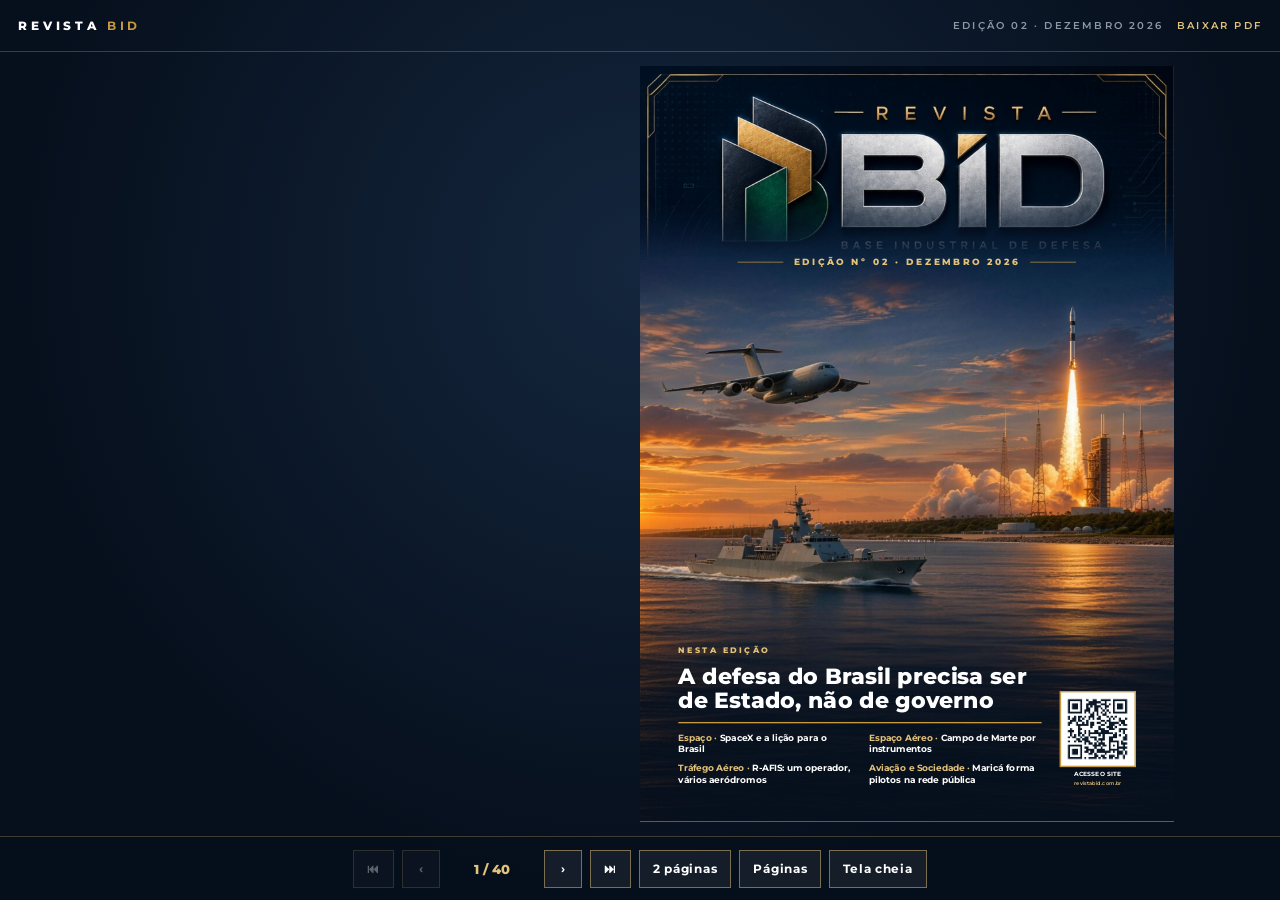
==== commit 1468e700: "Revista BID ed. 02: matéria da FRIDA Co-Authored-By: Claude Opus 5.5 <noreply@anthropic.com> Claude-" ====
--- a/revista-bid-2/index.html
+++ b/revista-bid-2/index.html
@@ -49,36 +49,39 @@
     <div style="display:flex;align-items:flex-end;justify-content:space-between;border-bottom:.6mm solid var(--gold);padding-bottom:2mm">
      <div style="font:800 21pt 'MontserratL';color:#fff">NESTA EDIÇÃO</div>
      <div style="font:700 7.2pt 'MontserratL';letter-spacing:.26em;color:var(--gold2)">EDIÇÃO 02 · DEZEMBRO 2026</div></div>
-    <div id="tocl" style="flex:1;display:flex;flex-direction:column;justify-content:space-between"><div class="item"><div class="n">03</div><div style="flex:1"><div class="e">Opinião</div><div class="t">A defesa do Brasil precisa ser de Estado, não de governo</div><div class="a">Luiz Alberto Cureau Júnior</div></div><div class="th bgimg" style="background-image:url('img/cureau.jpg')"></div></div><div class="item"><div class="n">06</div><div style="flex:1"><div class="e">Economia de Defesa</div><div class="t">A indústria de Defesa como fator de impulsionamento da economia</div><div class="a">Tenente-Brigadeiro Domingues</div></div><div class="th bgimg" style="background-image:url('img/industria.jpg')"></div></div><div class="item"><div class="n">10</div><div style="flex:1"><div class="e">Espaço</div><div class="t">SpaceX e a lição para o Brasil: sem demanda estratégica não há soberania espacial sustentável</div><div class="a">José Vagner Vital</div></div><div class="th bgimg" style="background-image:url('img/foguete.jpg')"></div></div><div class="item"><div class="n">15</div><div style="flex:1"><div class="e">Espaço Aéreo</div><div class="t">Campo de Marte por instrumentos</div><div class="a">Ary Rodrigues Bertolino</div></div><div class="th bgimg" style="background-image:url('img/campo.jpg')"></div></div><div class="item"><div class="n">18</div><div style="flex:1"><div class="e">Inovação</div><div class="t">UAV4PAPI: da pesquisa aeronáutica à aferição do auxílio visual de aproximação no Campo de Marte</div><div class="a">Rubem Müller Schneider</div></div><div class="th bgimg" style="background-image:url('img/uav.jpg')"></div></div><div class="item"><div class="n">22</div><div style="flex:1"><div class="e">Tráfego Aéreo</div><div class="t">R-AFIS e EMS-R: inovação na prestação de serviços de informação de voo em múltiplas localidades</div><div class="a">Felipe do Souto de Sá Gille e Ary Rodrigues Bertolino</div></div><div class="th bgimg" style="background-image:url('img/rafis.jpg')"></div></div><div class="item"><div class="n">27</div><div style="flex:1"><div class="e">Aviação e Sociedade</div><div class="t">Maricá aproveita oportunidades no setor de aviação para desenvolver projetos sociais, profissionais e de inclusão</div><div class="a">Rogério Benevides Carvalho</div></div><div class="th bgimg" style="background-image:url('img/marica.jpg')"></div></div><div class="item"><div class="n">31</div><div style="flex:1"><div class="e">Direito Marítimo</div><div class="t">Registro de embarcações e armadores no Tribunal Marítimo</div><div class="a">Dionísio Tavares da Câmara Junior</div></div><div class="th bgimg" style="background-image:url('img/porto.jpg')"></div></div></div></div><div class="ft"><span>Revista BID · Sumário</span><span class="pn">02</span></div></section><section class="page" data-art="cureau"><div class="hero bgimg baked" style="height:150mm;background-image:url('img/hero_cureau.jpg');background-position:center"><div class="hd"><span class="brand">REVISTA <b>BID</b></span><span class="ed">Opinião</span></div>
+    <div id="tocl" style="flex:1;display:flex;flex-direction:column;justify-content:space-between"><div class="item"><div class="n">03</div><div style="flex:1"><div class="e">Opinião</div><div class="t">A defesa do Brasil precisa ser de Estado, não de governo</div><div class="a">Luiz Alberto Cureau Júnior</div></div><div class="th bgimg" style="background-image:url('img/cureau.jpg')"></div></div><div class="item"><div class="n">06</div><div style="flex:1"><div class="e">Ajuda Humanitária</div><div class="t">FRIDA: a tropa que combate é a mesma que estende a mão</div><div class="a">Da Redação</div></div><div class="th bgimg" style="background-image:url('img/frida_noite.jpg')"></div></div><div class="item"><div class="n">09</div><div style="flex:1"><div class="e">Economia de Defesa</div><div class="t">A indústria de Defesa como fator de impulsionamento da economia</div><div class="a">Tenente-Brigadeiro Domingues</div></div><div class="th bgimg" style="background-image:url('img/industria.jpg')"></div></div><div class="item"><div class="n">13</div><div style="flex:1"><div class="e">Espaço</div><div class="t">SpaceX e a lição para o Brasil: sem demanda estratégica não há soberania espacial sustentável</div><div class="a">José Vagner Vital</div></div><div class="th bgimg" style="background-image:url('img/foguete.jpg')"></div></div><div class="item"><div class="n">18</div><div style="flex:1"><div class="e">Espaço Aéreo</div><div class="t">Campo de Marte por instrumentos</div><div class="a">Ary Rodrigues Bertolino</div></div><div class="th bgimg" style="background-image:url('img/campo.jpg')"></div></div><div class="item"><div class="n">21</div><div style="flex:1"><div class="e">Inovação</div><div class="t">UAV4PAPI: da pesquisa aeronáutica à aferição do auxílio visual de aproximação no Campo de Marte</div><div class="a">Rubem Müller Schneider</div></div><div class="th bgimg" style="background-image:url('img/uav.jpg')"></div></div><div class="item"><div class="n">25</div><div style="flex:1"><div class="e">Tráfego Aéreo</div><div class="t">R-AFIS e EMS-R: inovação na prestação de serviços de informação de voo em múltiplas localidades</div><div class="a">Felipe do Souto de Sá Gille e Ary Rodrigues Bertolino</div></div><div class="th bgimg" style="background-image:url('img/rafis.jpg')"></div></div><div class="item"><div class="n">30</div><div style="flex:1"><div class="e">Aviação e Sociedade</div><div class="t">Maricá aproveita oportunidades no setor de aviação para desenvolver projetos sociais, profissionais e de inclusão</div><div class="a">Rogério Benevides Carvalho</div></div><div class="th bgimg" style="background-image:url('img/marica.jpg')"></div></div><div class="item"><div class="n">34</div><div style="flex:1"><div class="e">Direito Marítimo</div><div class="t">Registro de embarcações e armadores no Tribunal Marítimo</div><div class="a">Dionísio Tavares da Câmara Junior</div></div><div class="th bgimg" style="background-image:url('img/porto.jpg')"></div></div></div></div><div class="ft"><span>Revista BID · Sumário</span><span class="pn">02</span></div></section><section class="page" data-art="cureau"><div class="hero bgimg baked" style="height:150mm;background-image:url('img/hero_cureau.jpg');background-position:center"><div class="hd"><span class="brand">REVISTA <b>BID</b></span><span class="ed">Opinião</span></div>
    <div class="kick">Opinião · Defesa Nacional</div><div class="ttl ">A defesa do Brasil precisa ser de Estado, não de governo</div><div class="deck">Programas estratégicos não podem depender do calendário eleitoral. A escolha de quem conduz o Ministério da Defesa revela a maturidade estratégica de uma nação.</div></div>
    <div class="byl"><div style="display:flex;flex:none"><div class="ph" style="background-image:url('img/autor_cureau.jpg')"></div></div><div><div class="nm">Luiz Alberto Cureau Júnior</div><div class="cr">General do Exército Brasileiro da Reserva e consultor em Defesa e Clima</div></div></div>
-   <div class="bd" style="padding-top:4mm"><div class="flow" style="height: 419.562px; flex: 0 0 auto;"><p class="drop">Enquanto se especula sobre quem ocupará o Ministério da Defesa, inclusive com manifestações de preferência pela indicação de uma mulher, talvez estejamos, mais uma vez, fazendo a pergunta errada.</p><p>A discussão não deveria estar concentrada no gênero, na filiação partidária, na proximidade com o presidente da República ou na capacidade de agradar simultaneamente ao governo e aos comandantes militares. A questão fundamental deveria ser outra: quem possui competência, experiência, capacidade de gestão e visão estratégica para conduzir a Defesa Nacional?</p><p>Homem ou mulher, civil ou militar, o Brasil precisa de alguém preparado para pensar o País muito além de um mandato presidencial. Alguém que compreenda que a Defesa não pertence a governos, partidos ou correntes ideológicas. Pertence à Nação.</p><p>Em países que levam sua soberania a sério, a Defesa é tratada como uma responsabilidade permanente do Estado. Governos estabelecem prioridades e exercem legitimamente a direção política, mas não deveriam comprometer a continuidade das capacidades estratégicas nacionais a cada alternância de poder.</p><p>No Brasil, entretanto, ainda convivemos com uma preocupante dificuldade de transformar planejamento em continuidade. Programas são anunciados, investimentos são prometidos, projetos são iniciados e, frequentemente, os recursos necessários à sua execução tornam-se vítimas de contingenciamentos, mudanças de prioridades ou conveniências políticas.</p><p>O resultado é um ciclo de descontinuidade que compromete não apenas a capacidade operacional das Forças Armadas, mas também o desenvolvimento tecnológico, a indústria nacional e a credibilidade do País perante seus parceiros internacionais.</p><p>O Ministério da Defesa não pode ser tratado como espaço de acomodação política, negociação partidária ou simples administração das relações entre o governo e os militares. Sua missão é muito maior e exige uma compreensão abrangente dos interesses nacionais.</p></div></div><div class="ft"><span>Revista BID · Opinião</span><span class="pn">03</span></div></section><section class="page"><div class="hd"><span class="brand">REVISTA <b>BID</b></span><span class="ed">Opinião</span></div><div class="bd"><div class="band bgimg" style="height:82mm;background-image:url('img/submarino.jpg')"></div><div class="flow" style="height: 667.125px; flex: 0 0 auto;"><p>Cabe ao Ministério coordenar a preparação do Brasil para ameaças presentes e futuras, fortalecer as capacidades militares, integrar o planejamento das três Forças, estimular tecnologias estratégicas e assegurar que o País disponha dos meios necessários para proteger seu território, suas riquezas, sua população e seus interesses.</p><p>Estamos falando de uma nação continental, com mais de oito milhões de quilômetros quadrados de território, extensas fronteiras terrestres, uma imensa área marítima de interesse estratégico, recursos naturais extraordinários e infraestruturas críticas cada vez mais vulneráveis a ameaças convencionais, híbridas e cibernéticas.</p><p>Não é razoável que um país com essas características continue tratando a Defesa como uma questão secundária na definição das prioridades nacionais.</p><p>Submarinos, aeronaves, blindados, sistemas de defesa antiaérea, vigilância de fronteiras, inteligência, capacidades espaciais, segurança cibernética e tecnologias disruptivas não podem depender do humor político ou das circunstâncias econômicas de cada exercício financeiro.</p><p>São capacidades construídas ao longo de décadas, que exigem investimentos continuados, profissionais especializados, infraestrutura adequada e uma cadeia industrial capaz de sustentar sua operação, manutenção e modernização.</p><div class="quote">Uma potência não se constrói com programas estratégicos subordinados ao calendário eleitoral.</div><p>O Brasil precisa de planejamento plurianual consistente, previsibilidade orçamentária, mecanismos legais de proteção aos investimentos estratégicos e critérios claros para definir prioridades. É necessário assegurar a continuidade dos programas em execução e, simultaneamente, criar condições para desenvolver novas capacidades, sem comprometer aquelas já existentes.</p><p>Essa previsibilidade também é indispensável à Base Industrial de Defesa (BID).</p><p>Nenhuma empresa investe continuamente em pesquisa, contrata engenheiros, desenvolve tecnologias complexas e amplia sua capacidade produtiva sem perspectivas minimamente confiáveis de demanda. A ausência de encomendas regulares e a instabilidade dos investimentos provocam perda de profissionais qualificados, enfraquecimento de fornecedores nacionais e crescente dependência tecnológica externa.</p><p>Países como Estados Unidos, Israel, Coreia do Sul, França e Turquia, respeitadas suas diferenças, compreenderam que a indústria de Defesa representa muito mais do que a fabricação de armamentos. É instrumento de inovação, geração de empregos qualificados, desenvolvimento econômico, influência diplomática e autonomia estratégica.</p><p>O Brasil possui competência técnica, instituições de pesquisa reconhecidas e empresas capazes de competir internacionalmente. O que falta é transformar essas capacidades em uma política industrial de Defesa permanente, articulada com as necessidades operacionais das Forças Armadas e com os interesses econômicos nacionais.</p><p>Nesse contexto, a escolha do próximo ministro da Defesa assume importância extraordinária.</p><p style="text-align-last: justify;">Não basta conhecer a estrutura militar ou possuir habilidade política. O ocupante do cargo precisa compreender</p></div></div><div class="ft"><span>Revista BID · Opinião</span><span class="pn">04</span></div></section><section class="page"><div class="hd"><span class="brand">REVISTA <b>BID</b></span><span class="ed">Opinião</span></div><div class="bd"><div class="flow last" style="height: auto; flex: 0 0 auto;"><p>orçamento público, gestão de grandes projetos, indústria, tecnologia, diplomacia, geopolítica e estratégia militar. Deve possuir autoridade institucional para dialogar com os comandantes das Forças, mas também capacidade de defender prioridades perante a equipe econômica, o Congresso Nacional e a sociedade brasileira.</p><p>Precisa, sobretudo, compreender que administrar a Defesa não significa apenas distribuir recursos escassos entre Exército, Marinha e Aeronáutica. Significa estabelecer prioridades nacionais, buscar integração, eliminar sobreposições, cobrar resultados e construir capacidades compatíveis com os desafios do século XXI.</p><p>A subordinação das Forças Armadas ao poder civil democraticamente constituído é princípio essencial e inquestionável. Entretanto, lealdade institucional não significa submissão intelectual, assim como autoridade política não substitui conhecimento técnico.</p><p>Um ministro competente deve saber ouvir, questionar, decidir e assumir responsabilidades. Deve ter independência de julgamento, compromisso com a Constituição e capacidade de apresentar ao presidente da República diagnósticos realistas, mesmo quando politicamente inconvenientes.</p><p>A escolha de uma mulher poderá representar um avanço importante, desde que fundamentada nos mesmos critérios de competência exigidos de qualquer candidato. O Brasil não necessita de uma escolha simbólica. Necessita de uma escolha estratégica.</p><p>O Ministério da Defesa não pode ser um prêmio político, tampouco um cargo ocupado apenas para administrar crises institucionais.</p><p>É preciso superar definitivamente a visão de que investir em Defesa representa retirar recursos de outras prioridades nacionais. Segurança, desenvolvimento, tecnologia e soberania não são objetivos incompatíveis. Ao contrário, uma estrutura de Defesa eficiente contribui para a estabilidade institucional, a proteção das riquezas nacionais e o desenvolvimento econômico.</p><p>A escolha de um ministro revela, portanto, muito mais do que a composição de um governo. Revela o grau de maturidade estratégica de uma nação e a importância que ela atribui à própria independência.</p><p>A pergunta não deveria ser quem o governo deseja colocar no Ministério da Defesa. A pergunta deveria ser quem o Brasil precisa ter à frente dele.</p><p>Porque governos passam, presidentes se sucedem e ministros são substituídos. Mas o território, os interesses nacionais, as ameaças e a responsabilidade de proteger o País permanecem.</p><p>A soberania não pode depender de mandatos. E a Defesa Nacional não pode recomeçar a cada eleição.<span class="end"></span></p></div><div class="fill bgimg" style="background-image:url('img/sala.jpg')"></div></div><div class="ft"><span>Revista BID · Opinião</span><span class="pn">05</span></div></section><section class="page" data-art="domingues"><div class="hero bgimg baked" style="height:150mm;background-image:url('img/hero_domingues.jpg');background-position:center"><div class="hd"><span class="brand">REVISTA <b>BID</b></span><span class="ed">Economia de Defesa</span></div>
+   <div class="bd" style="padding-top:4mm"><div class="flow" style="height: 419.562px; flex: 0 0 auto;"><p class="drop">Enquanto se especula sobre quem ocupará o Ministério da Defesa, inclusive com manifestações de preferência pela indicação de uma mulher, talvez estejamos, mais uma vez, fazendo a pergunta errada.</p><p>A discussão não deveria estar concentrada no gênero, na filiação partidária, na proximidade com o presidente da República ou na capacidade de agradar simultaneamente ao governo e aos comandantes militares. A questão fundamental deveria ser outra: quem possui competência, experiência, capacidade de gestão e visão estratégica para conduzir a Defesa Nacional?</p><p>Homem ou mulher, civil ou militar, o Brasil precisa de alguém preparado para pensar o País muito além de um mandato presidencial. Alguém que compreenda que a Defesa não pertence a governos, partidos ou correntes ideológicas. Pertence à Nação.</p><p>Em países que levam sua soberania a sério, a Defesa é tratada como uma responsabilidade permanente do Estado. Governos estabelecem prioridades e exercem legitimamente a direção política, mas não deveriam comprometer a continuidade das capacidades estratégicas nacionais a cada alternância de poder.</p><p>No Brasil, entretanto, ainda convivemos com uma preocupante dificuldade de transformar planejamento em continuidade. Programas são anunciados, investimentos são prometidos, projetos são iniciados e, frequentemente, os recursos necessários à sua execução tornam-se vítimas de contingenciamentos, mudanças de prioridades ou conveniências políticas.</p><p>O resultado é um ciclo de descontinuidade que compromete não apenas a capacidade operacional das Forças Armadas, mas também o desenvolvimento tecnológico, a indústria nacional e a credibilidade do País perante seus parceiros internacionais.</p><p>O Ministério da Defesa não pode ser tratado como espaço de acomodação política, negociação partidária ou simples administração das relações entre o governo e os militares. Sua missão é muito maior e exige uma compreensão abrangente dos interesses nacionais.</p></div></div><div class="ft"><span>Revista BID · Opinião</span><span class="pn">03</span></div></section><section class="page"><div class="hd"><span class="brand">REVISTA <b>BID</b></span><span class="ed">Opinião</span></div><div class="bd"><div class="band bgimg" style="height:82mm;background-image:url('img/submarino.jpg')"></div><div class="flow" style="height: 667.125px; flex: 0 0 auto;"><p>Cabe ao Ministério coordenar a preparação do Brasil para ameaças presentes e futuras, fortalecer as capacidades militares, integrar o planejamento das três Forças, estimular tecnologias estratégicas e assegurar que o País disponha dos meios necessários para proteger seu território, suas riquezas, sua população e seus interesses.</p><p>Estamos falando de uma nação continental, com mais de oito milhões de quilômetros quadrados de território, extensas fronteiras terrestres, uma imensa área marítima de interesse estratégico, recursos naturais extraordinários e infraestruturas críticas cada vez mais vulneráveis a ameaças convencionais, híbridas e cibernéticas.</p><p>Não é razoável que um país com essas características continue tratando a Defesa como uma questão secundária na definição das prioridades nacionais.</p><p>Submarinos, aeronaves, blindados, sistemas de defesa antiaérea, vigilância de fronteiras, inteligência, capacidades espaciais, segurança cibernética e tecnologias disruptivas não podem depender do humor político ou das circunstâncias econômicas de cada exercício financeiro.</p><p>São capacidades construídas ao longo de décadas, que exigem investimentos continuados, profissionais especializados, infraestrutura adequada e uma cadeia industrial capaz de sustentar sua operação, manutenção e modernização.</p><div class="quote">Uma potência não se constrói com programas estratégicos subordinados ao calendário eleitoral.</div><p>O Brasil precisa de planejamento plurianual consistente, previsibilidade orçamentária, mecanismos legais de proteção aos investimentos estratégicos e critérios claros para definir prioridades. É necessário assegurar a continuidade dos programas em execução e, simultaneamente, criar condições para desenvolver novas capacidades, sem comprometer aquelas já existentes.</p><p>Essa previsibilidade também é indispensável à Base Industrial de Defesa (BID).</p><p>Nenhuma empresa investe continuamente em pesquisa, contrata engenheiros, desenvolve tecnologias complexas e amplia sua capacidade produtiva sem perspectivas minimamente confiáveis de demanda. A ausência de encomendas regulares e a instabilidade dos investimentos provocam perda de profissionais qualificados, enfraquecimento de fornecedores nacionais e crescente dependência tecnológica externa.</p><p>Países como Estados Unidos, Israel, Coreia do Sul, França e Turquia, respeitadas suas diferenças, compreenderam que a indústria de Defesa representa muito mais do que a fabricação de armamentos. É instrumento de inovação, geração de empregos qualificados, desenvolvimento econômico, influência diplomática e autonomia estratégica.</p><p>O Brasil possui competência técnica, instituições de pesquisa reconhecidas e empresas capazes de competir internacionalmente. O que falta é transformar essas capacidades em uma política industrial de Defesa permanente, articulada com as necessidades operacionais das Forças Armadas e com os interesses econômicos nacionais.</p><p>Nesse contexto, a escolha do próximo ministro da Defesa assume importância extraordinária.</p><p style="text-align-last: justify;">Não basta conhecer a estrutura militar ou possuir habilidade política. O ocupante do cargo precisa compreender</p></div></div><div class="ft"><span>Revista BID · Opinião</span><span class="pn">04</span></div></section><section class="page"><div class="hd"><span class="brand">REVISTA <b>BID</b></span><span class="ed">Opinião</span></div><div class="bd"><div class="flow last" style="height: auto; flex: 0 0 auto;"><p>orçamento público, gestão de grandes projetos, indústria, tecnologia, diplomacia, geopolítica e estratégia militar. Deve possuir autoridade institucional para dialogar com os comandantes das Forças, mas também capacidade de defender prioridades perante a equipe econômica, o Congresso Nacional e a sociedade brasileira.</p><p>Precisa, sobretudo, compreender que administrar a Defesa não significa apenas distribuir recursos escassos entre Exército, Marinha e Aeronáutica. Significa estabelecer prioridades nacionais, buscar integração, eliminar sobreposições, cobrar resultados e construir capacidades compatíveis com os desafios do século XXI.</p><p>A subordinação das Forças Armadas ao poder civil democraticamente constituído é princípio essencial e inquestionável. Entretanto, lealdade institucional não significa submissão intelectual, assim como autoridade política não substitui conhecimento técnico.</p><p>Um ministro competente deve saber ouvir, questionar, decidir e assumir responsabilidades. Deve ter independência de julgamento, compromisso com a Constituição e capacidade de apresentar ao presidente da República diagnósticos realistas, mesmo quando politicamente inconvenientes.</p><p>A escolha de uma mulher poderá representar um avanço importante, desde que fundamentada nos mesmos critérios de competência exigidos de qualquer candidato. O Brasil não necessita de uma escolha simbólica. Necessita de uma escolha estratégica.</p><p>O Ministério da Defesa não pode ser um prêmio político, tampouco um cargo ocupado apenas para administrar crises institucionais.</p><p>É preciso superar definitivamente a visão de que investir em Defesa representa retirar recursos de outras prioridades nacionais. Segurança, desenvolvimento, tecnologia e soberania não são objetivos incompatíveis. Ao contrário, uma estrutura de Defesa eficiente contribui para a estabilidade institucional, a proteção das riquezas nacionais e o desenvolvimento econômico.</p><p>A escolha de um ministro revela, portanto, muito mais do que a composição de um governo. Revela o grau de maturidade estratégica de uma nação e a importância que ela atribui à própria independência.</p><p>A pergunta não deveria ser quem o governo deseja colocar no Ministério da Defesa. A pergunta deveria ser quem o Brasil precisa ter à frente dele.</p><p>Porque governos passam, presidentes se sucedem e ministros são substituídos. Mas o território, os interesses nacionais, as ameaças e a responsabilidade de proteger o País permanecem.</p><p>A soberania não pode depender de mandatos. E a Defesa Nacional não pode recomeçar a cada eleição.<span class="end"></span></p></div><div class="fill bgimg" style="background-image:url('img/sala.jpg')"></div></div><div class="ft"><span>Revista BID · Opinião</span><span class="pn">05</span></div></section><section class="page" data-art="frida"><div class="hero bgimg baked" style="height:150mm;background-image:url('img/hero_frida.jpg');background-position:center"><div class="hd"><span class="brand">REVISTA <b>BID</b></span><span class="ed">Ajuda Humanitária</span></div>
+   <div class="kick">Ajuda Humanitária · Fuzileiros Navais</div><div class="ttl ">FRIDA: a tropa que combate é a mesma que estende a mão</div><div class="deck">Com o El Niño em plena força, a Força de Resposta Imediata a Desastres Ambientais será ativada no Comando da Divisão Litorânea em 15 de dezembro, reunindo a prontidão de combate do Corpo de Fuzileiros Navais e a vocação de socorrer quem perdeu tudo.</div></div>
+   <div class="byl"><div style="width:1.2mm;height:12mm;background:var(--gold);flex:none"></div><div style="display:none;flex:none"><div class="ph" style=""></div></div><div><div class="nm">Da Redação</div><div class="cr">Com informações da Marinha do Brasil</div></div></div>
+   <div class="bd" style="padding-top:4mm"><div class="flow" style="height: 430.906px; flex: 0 0 auto;"><p class="drop">O Corpo de Fuzileiros Navais (CFN) foi preparado para combater. Treina para desembarcar em praias hostis, avançar sob fogo e defender o território nacional. Nos últimos anos, porém, a mesma tropa passou a ser chamada com frequência cada vez maior para uma missão diferente: chegar primeiro onde a água subiu, a encosta desceu ou a terra tremeu, e ficar até que a vida volte a andar. É dessa constatação que nasce a Força de Resposta Imediata a Desastres Ambientais, a FRIDA, que será ativada no Comando da Divisão Litorânea em 15 de dezembro.</p><p>A FRIDA foi concebida como uma tropa de pronto-emprego, anfíbia e expedicionária, desenhada para atuar em situações de emergência ao lado da Defesa Civil. A ideia parte de uma lição aprendida em campo: a logística de uma operação de combate é muito parecida com a de uma resposta a desastre. Mover gente, viaturas, embarcações, água, comida e atendimento médico para um lugar isolado, em pouco tempo e com segurança, é exatamente aquilo para que o fuzileiro naval é treinado todos os dias.</p><h3>Do Rio Grande do Sul à criação de uma força dedicada</h3><p>A experiência que consolidou essa visão veio em 2024, nas enchentes que atingiram o Rio Grande do Sul. Na Operação Taquari II, o Grupamento Operativo de Fuzileiros Navais em Apoio à Defesa Civil reuniu cerca de 400 fuzileiros navais, dezenas de viaturas, embarcações e equipamentos pesados de engenharia. A tropa resgatou moradores ilhados, distribuiu donativos e, depois da água, ajudou a reconstruir escolas e a reabrir caminhos na região metropolitana de Porto Alegre e em Guaíba.</p><p>Daquele esforço ficou uma certeza: o país precisava de uma força pronta antes da tragédia, e não montada às pressas depois dela. Em novembro de 2025, a Marinha do Brasil e o Banco Nacional de Desenvolvimento Econômico e Social (BNDES) apresentaram o projeto-piloto da FRIDA durante um seminário internacional de operações humanitárias. A iniciativa também conta com o apoio do Centro Nacional de Monitoramento e Alertas de Desastres Naturais (Cemaden).</p><p style="text-align-last: left;">Na apresentação, o Comandante do Material de Fuzileiros Navais, Contra-Almirante (FN) Cláudio Lopes de</p></div></div><div class="ft"><span>Revista BID · Ajuda Humanitária</span><span class="pn">06</span></div></section><section class="page"><div class="hd"><span class="brand">REVISTA <b>BID</b></span><span class="ed">Ajuda Humanitária</span></div><div class="bd"><div class="band bgimg" style="height:82mm;background-image:url('img/frida_entrega.jpg')"></div><div class="flow" style="height: 667.125px; flex: 0 0 auto;"><p>Araujo Leite, explicou que a gestão de desastres se apoia em três pilares, o monitoramento, o alerta e a resposta, e que a FRIDA foi criada para ser eficaz justamente nessa última etapa. O Comandante-Geral do CFN, Almirante de Esquadra (FN) Carlos Chagas Vianna Braga, resumiu o espírito da parceria ao afirmar que os Fuzileiros Navais já atuam muito nessa área, mas que poderão fazer "muito mais e muito melhor, se unirmos forças".</p><div class="stats"><div><b>~400</b>fuzileiros navais na Operação Taquari II (RS, 2024)</div><div><b>fev 2026</b>primeiro acionamento, no interior do Rio de Janeiro</div><div><b>~100</b>militares na missão humanitária na Venezuela</div><div><b>2.695</b>atendimentos no hospital de campanha em La Guaira</div></div><h3>Primeiro acionamento: o interior do Rio de Janeiro</h3><p>O batismo de fogo veio em fevereiro de 2026. Diante dos temporais que atingiram o estado do Rio de Janeiro, a Marinha acionou a FRIDA pela primeira vez. Em Cantagalo e Porciúncula, os fuzileiros navais removeram detritos, recompuseram vias públicas, restabeleceram acessos e levaram apoio direto a comunidades que haviam ficado isoladas. Foi a primeira vez que a força agiu como havia sido desenhada para agir: chegar rápido, abrir caminho e devolver às pessoas a ligação com o resto do mundo.</p><h3>Além das fronteiras: a missão na Venezuela</h3><p>Em 24 de junho de 2026, dois terremotos de magnitude 7,2 e 7,5 devastaram a Venezuela e deixaram milhares de mortos. Três dias depois, aeronaves KC-390 Millennium da Força Aérea Brasileira decolaram do Rio de Janeiro levando a Unidade Avançada de Trauma do Hospital de Campanha da Marinha, cerca de 100 militares, entre profissionais de saúde e fuzileiros navais, equipes da FRIDA e 100 purificadores de água com painel solar.</p><p>Instalado em La Guaira, uma das áreas mais atingidas, o hospital de campanha começou a atender em 29 de junho. Até a desmobilização, em julho, foram 2.695 atendimentos e 15 cirurgias, com grande procura na pediatria. Enquanto médicos e enfermeiros cuidavam dos feridos, os fuzileiros navais garantiam a segurança, a logística, a água potável e o apoio às buscas. Foi a prova de que a capacidade expedicionária do CFN, pensada para projetar poder, também projeta solidariedade.</p><div class="quote">A tropa que treina para o combate é a mesma que chega primeiro quando a água sobe.</div><h3>O El Niño e a próxima tempestade</h3><p>A ativação da FRIDA no Comando da Divisão Litorânea acontece em um momento crítico. O Cemaden aponta que o El Niño 2026/2027 deve trazer chuvas acima do normal no Sul do país durante a primavera e o verão, e secas na Amazônia e no Nordeste no verão e no outono de 2027. Enchentes, deslizamentos, incêndios florestais e isolamento de comunidades ribeirinhas formam um cenário em que cada hora conta.</p></div></div><div class="ft"><span>Revista BID · Ajuda Humanitária</span><span class="pn">07</span></div></section><section class="page"><div class="hd"><span class="brand">REVISTA <b>BID</b></span><span class="ed">Ajuda Humanitária</span></div><div class="bd"><div class="flow last" style="height: auto; flex: 0 0 auto;"><div class="tl"><div><b>Mai 2024</b>Operação Taquari II: cerca de 400 fuzileiros navais no Rio Grande do Sul</div><div><b>Nov 2025</b>Marinha e BNDES apresentam o projeto-piloto da FRIDA</div><div><b>Fev 2026</b>Primeiro acionamento: Cantagalo e Porciúncula (RJ)</div><div><b>Jun–Jul 2026</b>Missão humanitária em La Guaira, Venezuela</div><div><b>15 Dez 2026</b>Ativação da FRIDA no Comando da Divisão Litorânea</div></div><p>É nesse ambiente que a FRIDA ganha sentido. Subordinada ao Comando da Divisão Litorânea, a força reúne em um mesmo conjunto tropa de pronto-emprego, viaturas anfíbias, embarcações, máquinas de engenharia, hospital de campanha, sistemas de purificação de água e drones com sensores térmicos e infravermelhos, capazes de localizar pessoas em áreas alagadas ou soterradas. É a estrutura de uma operação militar colocada a serviço de quem precisa ser encontrado, alimentado, tratado e abrigado.</p><h3>Uma demanda para a Base Industrial de Defesa</h3><p>A resposta a desastres também é um mercado estratégico para a indústria nacional. Viaturas anfíbias, embarcações de desembarque, sistemas de comunicação, drones, equipamentos de engenharia, purificadores de água, abrigos e estruturas hospitalares móveis são produtos de uso dual, que servem tanto à defesa quanto à proteção civil. Uma força como a FRIDA cria demanda contínua por essas soluções e abre espaço para empresas brasileiras desenvolverem tecnologia pensada para o clima e o território do país.</p><p>A parceria com o BNDES aponta nessa direção: investir em capacidade de resposta é investir em vidas e, ao mesmo tempo, em uma cadeia produtiva que gera emprego e conhecimento. Para a Base Industrial de Defesa, a lição é clara. Os equipamentos que garantem a soberania são os mesmos que, no dia da tragédia, garantem que o Estado chegue.</p><h3>Força e acolhimento</h3><p>O fuzileiro naval que avança com uma viatura anfíbia sobre uma rua alagada carrega o mesmo treinamento de quem desembarca em uma praia sob fogo. A diferença está no que ele leva consigo: água, comida, remédio e a mão estendida para quem esperou horas no telhado. A FRIDA não substitui a vocação de combate do Corpo de Fuzileiros Navais. Ela a completa.</p><p>Com a ativação no Comando da Divisão Litorânea, a Marinha do Brasil formaliza algo que o povo brasileiro já viu nas enchentes do Sul, nas encostas do Rio e nos escombros de La Guaira. Quando o desespero chega, a tropa que se prepara para a guerra também está pronta para salvar. Prontos antes da tempestade. Presentes depois dela.<span class="end"></span></p><p class="note">Fontes: Marinha do Brasil (CGCFN e Agência Marinha de Notícias), Agência Brasil, Cemaden e Inmet. Imagens ilustrativas.</p></div><div class="fill bgimg" style="background-image:url('img/frida_maos.jpg')"></div></div><div class="ft"><span>Revista BID · Ajuda Humanitária</span><span class="pn">08</span></div></section><section class="page" data-art="domingues"><div class="hero bgimg baked" style="height:150mm;background-image:url('img/hero_domingues.jpg');background-position:center"><div class="hd"><span class="brand">REVISTA <b>BID</b></span><span class="ed">Economia de Defesa</span></div>
    <div class="kick">Economia de Defesa · Base Industrial de Defesa</div><div class="ttl m">A indústria de Defesa como fator de impulsionamento da economia</div><div class="deck">Em um mundo instável, a Base Industrial de Defesa gera demanda, inovação e empregos qualificados, ao mesmo tempo em que garante soberania e independência.</div></div>
    <div class="byl"><div style="display:flex;flex:none"><div class="ph" style="background-image:url('img/autor_domingues.jpg')"></div></div><div><div class="nm">Tenente-Brigadeiro Domingues</div><div class="cr">Tenente-Brigadeiro do Ar · Força Aérea Brasileira</div></div></div>
-   <div class="bd" style="padding-top:4mm"><div class="flow" style="height: 419.562px; flex: 0 0 auto;"><p class="drop">Em um mundo conturbado e economicamente instável, no qual os aliados não estão bem definidos e disputam espaço na geopolítica com grande empenho, a autonomia em defesa deixou de ser apenas uma questão militar. Tornou-se um imperativo para a manutenção da soberania, a proteção dos interesses nacionais e a projeção de influência regional e internacional.</p><p>Nesse cenário, assim como em outros momentos históricos de crise mundial, a indústria de Defesa desponta como grande impulsionadora da economia, ao mesmo tempo em que garante soberania e independência.</p><p>Nos países mais desenvolvidos, os investimentos estatais massivos no setor de Defesa, realizados em momentos de retração do investimento privado, geram demanda imediata, impulsionam a inovação tecnológica e reestruturam cadeias produtivas inteiras. Dessa forma, atuam como um poderoso motor de recuperação e crescimento econômico.</p><p>No Brasil, segundo a Associação Brasileira das Indústrias de Materiais de Defesa e Segurança (ABIMDE), a base industrial de defesa e segurança representa 4% do Produto Interno Bruto (PIB). Para cada R$ 10 milhões investidos em projetos de defesa, são gerados cerca de R$ 18,6 milhões em efeitos diretos e indiretos, além de 132 empregos. Essa base também exporta mais de US$ 3,5 bilhões por ano, o que a consolida como peça-chave da economia brasileira.</p><div class="stats"><div><b>4%</b>do PIB brasileiro é a participação da base industrial de defesa e segurança</div><div><b>R$ 18,6 mi</b>em efeitos diretos e indiretos para cada R$ 10 milhões investidos</div><div><b>132</b>empregos gerados a cada R$ 10 milhões investidos</div><div><b>US$ 3,5 bi</b>em exportações por ano</div></div><h3>E como isso acontece?</h3><p style="text-align-last: justify;"><b>Efeito multiplicador na cadeia produtiva.</b> A fabricação de equipamentos militares exige insumos de diversos setores civis, como siderurgia, química, eletrônica, logística e construção civil. Isso gera capital e crescimento</p></div></div><div class="ft"><span>Revista BID · Economia de Defesa</span><span class="pn">06</span></div></section><section class="page"><div class="hd"><span class="brand">REVISTA <b>BID</b></span><span class="ed">Economia de Defesa</span></div><div class="bd"><div class="band bgimg" style="height:82mm;background-image:url('img/ciber.jpg')"></div><div class="flow" style="height: 667.125px; flex: 0 0 auto;"><p>econômico e mobiliza uma vasta cadeia que inclui centros de pesquisa e desenvolvimento, universidades, indústrias, laboratórios e empresas de serviços e logística.</p><p><b>Transbordamento tecnológico (spin-offs).</b> As pesquisas financiadas pelo orçamento militar frequentemente resultam em tecnologias que, mais tarde, revolucionam o mercado civil e criam novas indústrias altamente lucrativas.</p><p>Após a pandemia de COVID-19 e com o agravamento dos conflitos internacionais a partir de 2022, o aumento dos orçamentos de defesa, principalmente na Europa, no Oriente Médio e nos Estados Unidos da América, impulsionou a reindustrialização de regiões afetadas pela desaceleração manufatureira. Esse movimento gerou empregos de alta qualificação em engenharia, cibersegurança e manufatura avançada.</p><h3>O Brasil está preparado para enfrentar esse momento?</h3><p>Primeiro, é preciso entender o conceito de Base Industrial de Defesa (BID): o conjunto de empresas estatais e privadas que atuam na pesquisa, no desenvolvimento, na fabricação, na distribuição e na manutenção de produtos estratégicos voltados à segurança e à defesa do país. A BID tem duas características principais:</p><p><b>Coordenação:</b> é liderada e supervisionada pelo Ministério da Defesa e envolve a cooperação entre o setor produtivo (predominantemente privado) e o setor de pesquisa e desenvolvimento ligado ao Estado.</p><p><b>Soberania nacional:</b> garante a autonomia tecnológica e o suprimento de equipamentos para as Forças Armadas, diminuindo a dependência externa.</p><p>Nesse contexto, o Ministério da Defesa vem atuando para criar condições favoráveis ao fortalecimento da BID brasileira. As duas principais iniciativas nesse sentido foram a instituição do Plano de Articulação e Equipamento de Defesa (PAED) e da Lei de Fomento à Base Industrial de Defesa, que permitiram reduzir o custo de produção das companhias legalmente classificadas como estratégicas e estabeleceram incentivos ao desenvolvimento de tecnologias indispensáveis ao Brasil.</p><p>Entre os pontos de destaque para o desenvolvimento da BID, a Estratégia Nacional de Defesa (END) coloca o domínio de tecnologias duais, a promoção da exportação de produtos, a formação de parcerias e a importância da tríplice hélice (governo, academia e setor privado). A END também identificou três setores estratégicos (espacial, cibernético e nuclear), aos quais a BID deve estar atenta.</p><h3>Resultados tangíveis</h3><p>Graças a essas iniciativas, vários projetos de grande envergadura foram lançados com sucesso.</p><p>O Programa de Desenvolvimento de Submarinos (PROSUB), com a construção de submarinos convencionais e o desenvolvimento de um submarino com propulsão nuclear, representa um salto tecnológico sem precedentes para a Marinha do Brasil e para a indústria naval.</p><p>O PROSUB gera desenvolvimento tecnológico dual. A construção de reatores compactos e pressurizados exige avanços em metalurgia, automação, materiais e engenharia de precisão, que transbordam para a indústria civil e reduzem a dependência externa.</p><p style="text-align-last: left;">Além disso, há várias aplicações nas áreas de saúde e energia. O domínio da tecnologia nuclear impulsiona a produção de radiofármacos para diagnóstico e</p></div></div><div class="ft"><span>Revista BID · Economia de Defesa</span><span class="pn">07</span></div></section><section class="page"><div class="hd"><span class="brand">REVISTA <b>BID</b></span><span class="ed">Economia de Defesa</span></div><div class="bd"><div class="flow" style="height: 994.031px; flex: 0 0 auto;"><p>tratamento médico, a irradiação de alimentos e o desenvolvimento de pequenos reatores modulares para geração de energia elétrica limpa.</p><p>O cargueiro multimissão KC-390 Millennium, desenvolvido pela Embraer em parceria com a Força Aérea Brasileira (FAB), consolidou a empresa como uma das líderes mundiais em aviação militar. O cargueiro tem conquistado relevância global, com encomendas e entregas em diversos países europeus (como Portugal, Hungria, Holanda, Áustria, Suécia e República Tcheca, entre outros), o que consolida o Brasil como exportador competitivo de equipamentos militares avançados.</p><p>O software de controle de voo fly-by-wire, inteiramente concebido no Brasil, representa um grande salto na capacidade industrial do país e permite que a indústria local desenvolva novas tecnologias para futuras aeronaves civis e militares.</p><p>A viatura blindada de transporte de pessoal (VBTP) Guarani, produzida pela IVECO em parceria com o Exército Brasileiro, modernizou a frota terrestre e gerou um importante ciclo de desenvolvimento e produção nacional.</p><p>A produção nacional evita que o país fique vulnerável a embargos comerciais, sanções ou atrasos na entrega de peças de reposição em momentos de crise internacional ou de conflito. Além disso, muitas inovações desenvolvidas para o setor militar, como ligas metálicas mais leves, suspensões de alta resistência e sistemas de comunicação criptografados, acabam sendo absorvidas pela indústria civil, elevando o patamar tecnológico do país como um todo.</p><p>É importante destacar que também há empresas 100% nacionais, de segmentos diferentes do armamento e dos veículos, que são referências mundiais em suas áreas, embora pouco conhecidas do público. Entre elas, destacamos duas, de áreas distintas: Gestão do Tráfego Aéreo e Cibersegurança.</p><h3>Gestão do tráfego aéreo</h3><p>O Brasil adota um modelo singular, que integra o controle do tráfego aéreo civil e a defesa aérea militar (por meio do Sistema de Controle do Espaço Aéreo Brasileiro, o SISCEAB, e do Sistema de Defesa Aeroespacial Brasileiro, o SISDABRA). Dispor de tecnologia desenvolvida no país garante que o Estado brasileiro não dependa de fornecedores estrangeiros críticos para monitorar seus cerca de 22 milhões de km² de espaço aéreo, que incluem áreas sobre o Oceano Atlântico.</p><p>Investir em tecnologias nacionais é essencial porque, em eventuais cenários de tensão geopolítica ou de sanções internacionais, a dependência de tecnologia estrangeira em infraestruturas críticas (como aviação e defesa) poderia paralisar setores essenciais do país. A autonomia tecnológica assegura independência de decisão.</p><p>Nesse contexto, a Força Aérea Brasileira conta com a parceria de empresas 100% nacionais, entre as quais a SAIPHER ATC.</p><p>A Saipher é uma empresa brasileira de tecnologia especializada no desenvolvimento de softwares e soluções para o Controle e o Gerenciamento de Tráfego Aéreo (ATC/ATM). Fundada em 1995, ficou mundialmente conhecida por ser pioneira no desenvolvimento do conceito de Electronic Flight Progress Strips (EFPS), as fichas eletrônicas de progressão de voo usadas em torres de controle.</p><p>Seus sistemas operam em mais de 180 aeródromos brasileiros, de estações de informação de voo (AFIS) a grandes aeroportos internacionais, como Guarulhos (SBGR), Galeão (SBGL) e Viracopos (SBKP).</p><p>A empresa é credenciada pelo Ministério da Defesa como Empresa Estratégica de Defesa (EED), e seus softwares são classificados como Produtos Estratégicos de Defesa (PED). Possui ainda certificação ISO 9001:2015 e adota padrões da ISO 27001.</p><h3>Cibersegurança</h3><p>Nos últimos dois anos (2025 e 2026), o cenário global de cibersegurança foi marcado por uma escalada sem precedentes. Segundo análise da Forbes Tech sobre ameaças a serviços essenciais, os ataques deixaram de visar apenas o roubo financeiro ou de dados e passaram a comprometer diretamente infraestruturas físicas, cadeias de suprimentos e serviços públicos vitais, impulsionados pelo uso ofensivo da Inteligência Artificial.</p><p>Para demonstrar a importância dessa área para a segurança nacional, destacamos alguns dos acontecimentos mais recentes:</p><p><b>Ataque a sistemas de refrigeração na Europa (novembro de 2026).</b> Hackers invadiram remotamente controladores conectados à internet de mais de 500 supermercados na França, além de alvos na Suécia, na Bélgica, na Irlanda e em outros países europeus, elevando a temperatura dos freezers a até 50 °C. A União Europeia classificou o episódio como uma tentativa deliberada de sabotar o abastecimento alimentar.</p><p><b>O maior roubo de criptomoedas da história na corretora Bybit (fevereiro de 2025).</b> Hackers exploraram uma falha em um sistema de armazenamento de terceiros utilizado pela corretora, com sede em Dubai, e desviaram US$ 1,5 bilhão em Ethereum em uma única operação.</p></div></div><div class="ft"><span>Revista BID · Economia de Defesa</span><span class="pn">08</span></div></section><section class="page"><div class="hd"><span class="brand">REVISTA <b>BID</b></span><span class="ed">Economia de Defesa</span></div><div class="bd"><div class="flow last" style="height: auto; flex: 0 0 auto;"><p><b>Onda de ataques no Brasil (novembro de 2026).</b> Conforme noticiado pela Radioagência Nacional, o Porto de Santos teve sistemas internos e portais derrubados por dias após uma invasão. Na mesma semana, o Tesouro Nacional confirmou o acesso indevido a 30 mil cadastros de usuários e 4 mil chaves Pix de beneficiários federais, enquanto a seguradora Caixa Vida e Previdência também sofreu exposição cadastral de milhões de clientes.</p><p>Nesse ambiente, o Brasil conta com uma empresa classificada entre as cinco melhores do mundo: a SEGURA.</p><p>A SEGURA (anteriormente conhecida como Senha Segura) é uma empresa brasileira líder global em Gestão de Acesso Privilegiado (PAM) e segurança de identidade. Com mais de 20 anos de experiência e atuação em três continentes, desenvolve soluções para proteger credenciais críticas e controlar acessos de identidades humanas, de máquinas e autônomas. A empresa tem destaque internacional e atende a rigorosos padrões regulatórios:</p><p><b>Reconhecimento de mercado.</b> Foi nomeada Challenger no Quadrante Mágico do Gartner para PAM em 2026, pelo quinto ano consecutivo, e conta com 97% de recomendação no Gartner Peer Insights.</p><p><b>Certificações e normas.</b> Suas soluções auxiliam as empresas na conformidade com normas como ISO 27001, PCI DSS, HIPAA, GDPR e SOX.</p><h3>O Brasil tem as respostas</h3><p>Podemos concluir que o impacto da Base Industrial de Defesa brasileira vai muito além da segurança nacional: ela é um motor econômico robusto e um vetor de projeção internacional para o país.</p><p>Trata-se de uma indústria vigorosa, que reúne mais de 1.200 empresas associadas a entidades como a ABIMDE, o SIMDE (Sindicato Nacional das Indústrias de Materiais de Defesa e Segurança), a ABIMAQ (Associação Brasileira da Indústria de Máquinas e Equipamentos) e o PIT SJC (Parque de Inovação Tecnológica de São José dos Campos). Essas empresas, muitas delas pequenas e médias, formam uma complexa cadeia de valor que gera um número expressivo de empregos diretos e indiretos, muitos deles altamente qualificados, em áreas como engenharia, pesquisa e desenvolvimento e manufatura avançada. Esse capital humano é um ativo inestimável para o desenvolvimento tecnológico do país.<span class="end"></span></p><p class="note">Fontes citadas: ABIMDE; Forbes Tech, "Como ataques cibernéticos já ameaçam o funcionamento de serviços essenciais" (nov. 2026); Radioagência Nacional/Agência Brasil (nov. 2026).</p></div><div class="fill bgimg" style="background-image:url('img/estaleiro.jpg')"></div></div><div class="ft"><span>Revista BID · Economia de Defesa</span><span class="pn">09</span></div></section><section class="page" data-art="vital"><div class="hero bgimg baked" style="height:150mm;background-image:url('img/hero_vital.jpg');background-position:center"><div class="hd"><span class="brand">REVISTA <b>BID</b></span><span class="ed">Espaço</span></div>
+   <div class="bd" style="padding-top:4mm"><div class="flow" style="height: 419.562px; flex: 0 0 auto;"><p class="drop">Em um mundo conturbado e economicamente instável, no qual os aliados não estão bem definidos e disputam espaço na geopolítica com grande empenho, a autonomia em defesa deixou de ser apenas uma questão militar. Tornou-se um imperativo para a manutenção da soberania, a proteção dos interesses nacionais e a projeção de influência regional e internacional.</p><p>Nesse cenário, assim como em outros momentos históricos de crise mundial, a indústria de Defesa desponta como grande impulsionadora da economia, ao mesmo tempo em que garante soberania e independência.</p><p>Nos países mais desenvolvidos, os investimentos estatais massivos no setor de Defesa, realizados em momentos de retração do investimento privado, geram demanda imediata, impulsionam a inovação tecnológica e reestruturam cadeias produtivas inteiras. Dessa forma, atuam como um poderoso motor de recuperação e crescimento econômico.</p><p>No Brasil, segundo a Associação Brasileira das Indústrias de Materiais de Defesa e Segurança (ABIMDE), a base industrial de defesa e segurança representa 4% do Produto Interno Bruto (PIB). Para cada R$ 10 milhões investidos em projetos de defesa, são gerados cerca de R$ 18,6 milhões em efeitos diretos e indiretos, além de 132 empregos. Essa base também exporta mais de US$ 3,5 bilhões por ano, o que a consolida como peça-chave da economia brasileira.</p><div class="stats"><div><b>4%</b>do PIB brasileiro é a participação da base industrial de defesa e segurança</div><div><b>R$ 18,6 mi</b>em efeitos diretos e indiretos para cada R$ 10 milhões investidos</div><div><b>132</b>empregos gerados a cada R$ 10 milhões investidos</div><div><b>US$ 3,5 bi</b>em exportações por ano</div></div><h3>E como isso acontece?</h3><p style="text-align-last: justify;"><b>Efeito multiplicador na cadeia produtiva.</b> A fabricação de equipamentos militares exige insumos de diversos setores civis, como siderurgia, química, eletrônica, logística e construção civil. Isso gera capital e crescimento</p></div></div><div class="ft"><span>Revista BID · Economia de Defesa</span><span class="pn">09</span></div></section><section class="page"><div class="hd"><span class="brand">REVISTA <b>BID</b></span><span class="ed">Economia de Defesa</span></div><div class="bd"><div class="band bgimg" style="height:82mm;background-image:url('img/ciber.jpg')"></div><div class="flow" style="height: 667.125px; flex: 0 0 auto;"><p>econômico e mobiliza uma vasta cadeia que inclui centros de pesquisa e desenvolvimento, universidades, indústrias, laboratórios e empresas de serviços e logística.</p><p><b>Transbordamento tecnológico (spin-offs).</b> As pesquisas financiadas pelo orçamento militar frequentemente resultam em tecnologias que, mais tarde, revolucionam o mercado civil e criam novas indústrias altamente lucrativas.</p><p>Após a pandemia de COVID-19 e com o agravamento dos conflitos internacionais a partir de 2022, o aumento dos orçamentos de defesa, principalmente na Europa, no Oriente Médio e nos Estados Unidos da América, impulsionou a reindustrialização de regiões afetadas pela desaceleração manufatureira. Esse movimento gerou empregos de alta qualificação em engenharia, cibersegurança e manufatura avançada.</p><h3>O Brasil está preparado para enfrentar esse momento?</h3><p>Primeiro, é preciso entender o conceito de Base Industrial de Defesa (BID): o conjunto de empresas estatais e privadas que atuam na pesquisa, no desenvolvimento, na fabricação, na distribuição e na manutenção de produtos estratégicos voltados à segurança e à defesa do país. A BID tem duas características principais:</p><p><b>Coordenação:</b> é liderada e supervisionada pelo Ministério da Defesa e envolve a cooperação entre o setor produtivo (predominantemente privado) e o setor de pesquisa e desenvolvimento ligado ao Estado.</p><p><b>Soberania nacional:</b> garante a autonomia tecnológica e o suprimento de equipamentos para as Forças Armadas, diminuindo a dependência externa.</p><p>Nesse contexto, o Ministério da Defesa vem atuando para criar condições favoráveis ao fortalecimento da BID brasileira. As duas principais iniciativas nesse sentido foram a instituição do Plano de Articulação e Equipamento de Defesa (PAED) e da Lei de Fomento à Base Industrial de Defesa, que permitiram reduzir o custo de produção das companhias legalmente classificadas como estratégicas e estabeleceram incentivos ao desenvolvimento de tecnologias indispensáveis ao Brasil.</p><p>Entre os pontos de destaque para o desenvolvimento da BID, a Estratégia Nacional de Defesa (END) coloca o domínio de tecnologias duais, a promoção da exportação de produtos, a formação de parcerias e a importância da tríplice hélice (governo, academia e setor privado). A END também identificou três setores estratégicos (espacial, cibernético e nuclear), aos quais a BID deve estar atenta.</p><h3>Resultados tangíveis</h3><p>Graças a essas iniciativas, vários projetos de grande envergadura foram lançados com sucesso.</p><p>O Programa de Desenvolvimento de Submarinos (PROSUB), com a construção de submarinos convencionais e o desenvolvimento de um submarino com propulsão nuclear, representa um salto tecnológico sem precedentes para a Marinha do Brasil e para a indústria naval.</p><p>O PROSUB gera desenvolvimento tecnológico dual. A construção de reatores compactos e pressurizados exige avanços em metalurgia, automação, materiais e engenharia de precisão, que transbordam para a indústria civil e reduzem a dependência externa.</p><p style="text-align-last: left;">Além disso, há várias aplicações nas áreas de saúde e energia. O domínio da tecnologia nuclear impulsiona a produção de radiofármacos para diagnóstico e</p></div></div><div class="ft"><span>Revista BID · Economia de Defesa</span><span class="pn">10</span></div></section><section class="page"><div class="hd"><span class="brand">REVISTA <b>BID</b></span><span class="ed">Economia de Defesa</span></div><div class="bd"><div class="flow" style="height: 994.031px; flex: 0 0 auto;"><p>tratamento médico, a irradiação de alimentos e o desenvolvimento de pequenos reatores modulares para geração de energia elétrica limpa.</p><p>O cargueiro multimissão KC-390 Millennium, desenvolvido pela Embraer em parceria com a Força Aérea Brasileira (FAB), consolidou a empresa como uma das líderes mundiais em aviação militar. O cargueiro tem conquistado relevância global, com encomendas e entregas em diversos países europeus (como Portugal, Hungria, Holanda, Áustria, Suécia e República Tcheca, entre outros), o que consolida o Brasil como exportador competitivo de equipamentos militares avançados.</p><p>O software de controle de voo fly-by-wire, inteiramente concebido no Brasil, representa um grande salto na capacidade industrial do país e permite que a indústria local desenvolva novas tecnologias para futuras aeronaves civis e militares.</p><p>A viatura blindada de transporte de pessoal (VBTP) Guarani, produzida pela IVECO em parceria com o Exército Brasileiro, modernizou a frota terrestre e gerou um importante ciclo de desenvolvimento e produção nacional.</p><p>A produção nacional evita que o país fique vulnerável a embargos comerciais, sanções ou atrasos na entrega de peças de reposição em momentos de crise internacional ou de conflito. Além disso, muitas inovações desenvolvidas para o setor militar, como ligas metálicas mais leves, suspensões de alta resistência e sistemas de comunicação criptografados, acabam sendo absorvidas pela indústria civil, elevando o patamar tecnológico do país como um todo.</p><p>É importante destacar que também há empresas 100% nacionais, de segmentos diferentes do armamento e dos veículos, que são referências mundiais em suas áreas, embora pouco conhecidas do público. Entre elas, destacamos duas, de áreas distintas: Gestão do Tráfego Aéreo e Cibersegurança.</p><h3>Gestão do tráfego aéreo</h3><p>O Brasil adota um modelo singular, que integra o controle do tráfego aéreo civil e a defesa aérea militar (por meio do Sistema de Controle do Espaço Aéreo Brasileiro, o SISCEAB, e do Sistema de Defesa Aeroespacial Brasileiro, o SISDABRA). Dispor de tecnologia desenvolvida no país garante que o Estado brasileiro não dependa de fornecedores estrangeiros críticos para monitorar seus cerca de 22 milhões de km² de espaço aéreo, que incluem áreas sobre o Oceano Atlântico.</p><p>Investir em tecnologias nacionais é essencial porque, em eventuais cenários de tensão geopolítica ou de sanções internacionais, a dependência de tecnologia estrangeira em infraestruturas críticas (como aviação e defesa) poderia paralisar setores essenciais do país. A autonomia tecnológica assegura independência de decisão.</p><p>Nesse contexto, a Força Aérea Brasileira conta com a parceria de empresas 100% nacionais, entre as quais a SAIPHER ATC.</p><p>A Saipher é uma empresa brasileira de tecnologia especializada no desenvolvimento de softwares e soluções para o Controle e o Gerenciamento de Tráfego Aéreo (ATC/ATM). Fundada em 1995, ficou mundialmente conhecida por ser pioneira no desenvolvimento do conceito de Electronic Flight Progress Strips (EFPS), as fichas eletrônicas de progressão de voo usadas em torres de controle.</p><p>Seus sistemas operam em mais de 180 aeródromos brasileiros, de estações de informação de voo (AFIS) a grandes aeroportos internacionais, como Guarulhos (SBGR), Galeão (SBGL) e Viracopos (SBKP).</p><p>A empresa é credenciada pelo Ministério da Defesa como Empresa Estratégica de Defesa (EED), e seus softwares são classificados como Produtos Estratégicos de Defesa (PED). Possui ainda certificação ISO 9001:2015 e adota padrões da ISO 27001.</p><h3>Cibersegurança</h3><p>Nos últimos dois anos (2025 e 2026), o cenário global de cibersegurança foi marcado por uma escalada sem precedentes. Segundo análise da Forbes Tech sobre ameaças a serviços essenciais, os ataques deixaram de visar apenas o roubo financeiro ou de dados e passaram a comprometer diretamente infraestruturas físicas, cadeias de suprimentos e serviços públicos vitais, impulsionados pelo uso ofensivo da Inteligência Artificial.</p><p>Para demonstrar a importância dessa área para a segurança nacional, destacamos alguns dos acontecimentos mais recentes:</p><p><b>Ataque a sistemas de refrigeração na Europa (novembro de 2026).</b> Hackers invadiram remotamente controladores conectados à internet de mais de 500 supermercados na França, além de alvos na Suécia, na Bélgica, na Irlanda e em outros países europeus, elevando a temperatura dos freezers a até 50 °C. A União Europeia classificou o episódio como uma tentativa deliberada de sabotar o abastecimento alimentar.</p><p><b>O maior roubo de criptomoedas da história na corretora Bybit (fevereiro de 2025).</b> Hackers exploraram uma falha em um sistema de armazenamento de terceiros utilizado pela corretora, com sede em Dubai, e desviaram US$ 1,5 bilhão em Ethereum em uma única operação.</p></div></div><div class="ft"><span>Revista BID · Economia de Defesa</span><span class="pn">11</span></div></section><section class="page"><div class="hd"><span class="brand">REVISTA <b>BID</b></span><span class="ed">Economia de Defesa</span></div><div class="bd"><div class="flow last" style="height: auto; flex: 0 0 auto;"><p><b>Onda de ataques no Brasil (novembro de 2026).</b> Conforme noticiado pela Radioagência Nacional, o Porto de Santos teve sistemas internos e portais derrubados por dias após uma invasão. Na mesma semana, o Tesouro Nacional confirmou o acesso indevido a 30 mil cadastros de usuários e 4 mil chaves Pix de beneficiários federais, enquanto a seguradora Caixa Vida e Previdência também sofreu exposição cadastral de milhões de clientes.</p><p>Nesse ambiente, o Brasil conta com uma empresa classificada entre as cinco melhores do mundo: a SEGURA.</p><p>A SEGURA (anteriormente conhecida como Senha Segura) é uma empresa brasileira líder global em Gestão de Acesso Privilegiado (PAM) e segurança de identidade. Com mais de 20 anos de experiência e atuação em três continentes, desenvolve soluções para proteger credenciais críticas e controlar acessos de identidades humanas, de máquinas e autônomas. A empresa tem destaque internacional e atende a rigorosos padrões regulatórios:</p><p><b>Reconhecimento de mercado.</b> Foi nomeada Challenger no Quadrante Mágico do Gartner para PAM em 2026, pelo quinto ano consecutivo, e conta com 97% de recomendação no Gartner Peer Insights.</p><p><b>Certificações e normas.</b> Suas soluções auxiliam as empresas na conformidade com normas como ISO 27001, PCI DSS, HIPAA, GDPR e SOX.</p><h3>O Brasil tem as respostas</h3><p>Podemos concluir que o impacto da Base Industrial de Defesa brasileira vai muito além da segurança nacional: ela é um motor econômico robusto e um vetor de projeção internacional para o país.</p><p>Trata-se de uma indústria vigorosa, que reúne mais de 1.200 empresas associadas a entidades como a ABIMDE, o SIMDE (Sindicato Nacional das Indústrias de Materiais de Defesa e Segurança), a ABIMAQ (Associação Brasileira da Indústria de Máquinas e Equipamentos) e o PIT SJC (Parque de Inovação Tecnológica de São José dos Campos). Essas empresas, muitas delas pequenas e médias, formam uma complexa cadeia de valor que gera um número expressivo de empregos diretos e indiretos, muitos deles altamente qualificados, em áreas como engenharia, pesquisa e desenvolvimento e manufatura avançada. Esse capital humano é um ativo inestimável para o desenvolvimento tecnológico do país.<span class="end"></span></p><p class="note">Fontes citadas: ABIMDE; Forbes Tech, "Como ataques cibernéticos já ameaçam o funcionamento de serviços essenciais" (nov. 2026); Radioagência Nacional/Agência Brasil (nov. 2026).</p></div><div class="fill bgimg" style="background-image:url('img/estaleiro.jpg')"></div></div><div class="ft"><span>Revista BID · Economia de Defesa</span><span class="pn">12</span></div></section><section class="page" data-art="vital"><div class="hero bgimg baked" style="height:150mm;background-image:url('img/hero_vital.jpg');background-position:center"><div class="hd"><span class="brand">REVISTA <b>BID</b></span><span class="ed">Espaço</span></div>
    <div class="kick">Espaço · Soberania espacial</div><div class="ttl m">SpaceX e a lição para o Brasil: sem demanda estratégica não há soberania espacial sustentável</div><div class="deck">A experiência americana demonstra que financiar a inovação é necessário, mas contratar capacidades operacionais é indispensável para consolidar uma indústria espacial nacional.</div></div>
    <div class="byl"><div style="display:flex;flex:none"><div class="ph" style="background-image:url('img/autor_vital.jpg')"></div></div><div><div class="nm">José Vagner Vital</div><div class="cr">Brigadeiro do Ar R1, engenheiro eletrônico pelo ITA e CEO do Instituto Start</div></div></div>
-   <div class="bd" style="padding-top:4mm"><div class="flow" style="height: 419.562px; flex: 0 0 auto;"><h3>A lição por trás do sucesso da SpaceX</h3><p class="drop">A trajetória da SpaceX é frequentemente apresentada como a história de um empreendedor visionário que revolucionou a indústria espacial. Embora essa interpretação reconheça corretamente o papel da iniciativa privada e da inovação tecnológica, ela é insuficiente para explicar como uma empresa fundada em 2002 se transformou em um dos principais protagonistas da economia espacial mundial.</p><p>Por trás dos foguetes reutilizáveis, da constelação Starlink e dos ambiciosos projetos de exploração de Marte, existe um componente estratégico fundamental, nem sempre devidamente valorizado: a atuação do governo americano como financiador do desenvolvimento tecnológico, cliente e indutor de demanda.</p><p>A NASA e o Departamento de Defesa dos Estados Unidos não foram meros espectadores do crescimento da SpaceX. Suas decisões de contratação contribuíram decisivamente para criar as condições econômicas e operacionais que permitiram à empresa desenvolver, testar, amadurecer e comercializar novas capacidades espaciais.</p><p>Essa experiência oferece uma lição particularmente relevante para o Brasil e para sua Base Industrial de Defesa (BID). O desafio nacional não se restringe à obtenção de recursos para financiar a inovação tecnológica. É necessário, sobretudo, criar demanda estratégica capaz de transformar essa inovação em capacidade operacional, desenvolvimento industrial e autonomia nacional.</p><h3>O papel decisivo do Estado como cliente</h3><p>Em seus primeiros anos, a SpaceX enfrentou consideráveis dificuldades tecnológicas e financeiras. As três primeiras tentativas de lançamento do Falcon 1 fracassaram, colocando em risco a continuidade da empresa. O sucesso orbital alcançado em setembro de 2008 demonstrou a viabilidade de sua tecnologia, mas ainda não assegurava a sustentabilidade do negócio.</p><p style="text-align-last: left;">A atuação da NASA foi determinante nesse processo. Por meio do programa Commercial Orbital Transportation Services (COTS), a agência apoiou o</p></div></div><div class="ft"><span>Revista BID · Espaço</span><span class="pn">10</span></div></section><section class="page"><div class="hd"><span class="brand">REVISTA <b>BID</b></span><span class="ed">Espaço</span></div><div class="bd"><div class="band bgimg" style="height:82mm;background-image:url('img/satelite.jpg')"></div><div class="flow" style="height: 667.125px; flex: 0 0 auto;"><p>desenvolvimento e a demonstração de capacidades comerciais de transporte espacial. Em dezembro de 2008, avançou para a contratação de serviços de reabastecimento da Estação Espacial Internacional, no âmbito do programa Commercial Resupply Services (CRS), em um contrato com a SpaceX de aproximadamente US$ 1,6 bilhão.</p><p>A distinção entre esses dois programas é particularmente importante. Enquanto o primeiro buscava viabilizar o desenvolvimento e a demonstração de novas capacidades tecnológicas, o segundo estabelecia uma demanda concreta pelos serviços que essas capacidades tornariam possíveis.</p><p>O contrato representou muito mais do que uma oportunidade comercial. Proporcionou previsibilidade de demanda, estabeleceu requisitos operacionais e criou condições favoráveis à continuidade dos investimentos privados.</p><div class="quote">A NASA não estava simplesmente financiando uma empresa. Estava contratando um serviço estratégico de que necessitava.</div><p>Posteriormente, os programas de transporte de cargas e tripulações, associados à evolução do Falcon 9 e da cápsula Dragon, consolidaram a posição da SpaceX como fornecedora de serviços espaciais.</p><p>Naturalmente, o sucesso da empresa não pode ser atribuído exclusivamente à demanda governamental. A capacidade empreendedora, a inovação tecnológica, os investimentos privados, a integração vertical e a estratégia empresarial foram igualmente relevantes. Entretanto, a existência de um cliente governamental com necessidades concretas e capacidade de contratação criou condições especialmente favoráveis ao amadurecimento tecnológico e industrial da empresa.</p><h3>Da inovação tecnológica à capacidade operacional</h3><p>Uma tecnologia, por mais inovadora que seja, não constitui, isoladamente, uma capacidade estratégica.</p><p>Um equipamento ou sistema pode apresentar excelente desempenho em laboratório, alcançar elevado nível de maturidade tecnológica e, ainda assim, não se transformar em um produto ou serviço operacionalmente disponível. Para que isso aconteça, são necessários investimentos adicionais, infraestrutura, pessoal qualificado, processos industriais, certificação, manutenção e, sobretudo, utilização recorrente.</p><p>A experiência da SpaceX ilustra a formação de um ciclo virtuoso no qual a demanda governamental estimula investimentos tecnológicos, que se convertem em capacidades operacionais. A utilização dessas capacidades proporciona experiência, aprendizado industrial e redução de custos, favorecendo a expansão comercial e a realização de novos investimentos.</p><p>A reutilização de foguetes, por exemplo, tornou-se economicamente relevante à medida que a empresa passou a operar em uma escala que permitia distribuir os custos de desenvolvimento por um número crescente de missões.</p><p>Essa dinâmica evidencia uma distinção fundamental entre financiar o desenvolvimento de uma tecnologia e contratar regularmente os serviços que essa tecnologia torna possíveis.</p><p style="text-align-last: left;">O financiamento de pesquisa e desenvolvimento permite criar novas soluções. A contratação de capacidades</p></div></div><div class="ft"><span>Revista BID · Espaço</span><span class="pn">11</span></div></section><section class="page"><div class="hd"><span class="brand">REVISTA <b>BID</b></span><span class="ed">Espaço</span></div><div class="bd"><div class="flow" style="height: 994.031px; flex: 0 0 auto;"><p>possibilita sua incorporação operacional. A demanda recorrente, por sua vez, cria condições para sustentar empresas, infraestrutura, empregos qualificados e cadeias produtivas.</p><p>Uma política industrial consistente precisa contemplar essas três dimensões de maneira integrada.</p><p>Quando os instrumentos de fomento à inovação não estão associados a perspectivas concretas de utilização das tecnologias desenvolvidas, corre-se o risco de criar uma situação paradoxal: o país investe na formação de competências e no desenvolvimento tecnológico, mas não estabelece condições suficientes para que essas competências se transformem em atividades industriais economicamente sustentáveis.</p><p>Esse problema não é exclusivo do setor espacial. Ele também se manifesta em outros segmentos da Base Industrial de Defesa, nos quais a complexidade tecnológica, os elevados investimentos iniciais e os longos ciclos de desenvolvimento exigem previsibilidade de demanda.</p><h3>Defesa e segurança nacional como indutores da economia espacial</h3><p>A relação entre a SpaceX e o governo americano ultrapassou os serviços de transporte espacial. A expansão da Starlink e o desenvolvimento da Starshield demonstram a crescente integração entre a infraestrutura espacial comercial e as aplicações de defesa e segurança nacional.</p><p>A utilização da Starlink na Ucrânia evidenciou a importância estratégica de sistemas distribuídos e resilientes de comunicações espaciais. Paralelamente, a participação da SpaceX no programa National Security Space Launch (NSSL) consolidou seu papel no lançamento de satélites militares e de inteligência.</p><p>Em abril de 2025, a Força Espacial dos Estados Unidos anunciou contratos referentes à Fase 3, Lane 2, do NSSL, com valores previstos de aproximadamente US$ 5,9 bilhões para a SpaceX, US$ 5,4 bilhões para a United Launch Alliance e US$ 2,4 bilhões para a Blue Origin.</p><p>A estratégia americana revela dois objetivos complementares: assegurar acesso confiável ao espaço para missões críticas de interesse nacional e preservar uma base industrial competitiva, constituída por múltiplos fornecedores.</p><p>Esse segundo aspecto merece especial atenção. A existência de um cliente âncora governamental não precisa resultar na formação de monopólios ou na dependência permanente de um único fornecedor. Quando adequadamente estruturado, o poder de compra do Estado pode estimular simultaneamente a inovação, a concorrência, a redundância operacional e a autonomia estratégica.</p><p>Para a Base Industrial de Defesa brasileira, essa experiência demonstra que a aquisição governamental de produtos e serviços estratégicos não deve ser compreendida exclusivamente como uma despesa destinada ao atendimento de determinada necessidade operacional. Ela também pode constituir um importante instrumento de política industrial, de desenvolvimento tecnológico e de redução de vulnerabilidades nacionais.</p><h3>O Brasil possui competências. É preciso consolidar a demanda.</h3><p>Ao longo de décadas, o Brasil construiu importantes competências científicas, tecnológicas e industriais no setor espacial. Instituições como o Instituto Nacional de Pesquisas Espaciais (INPE), o Departamento de Ciência e Tecnologia Aeroespacial (DCTA), o Instituto Tecnológico de Aeronáutica (ITA) e diversas universidades contribuíram para a formação de recursos humanos altamente qualificados e para o desenvolvimento de tecnologias de significativa complexidade.</p><p>A indústria nacional também acumulou experiências relevantes em satélites, equipamentos embarcados, sistemas de solo, propulsão, rastreamento, software e aplicações espaciais.</p><p>A existência dessas competências, entretanto, não significa que o país disponha de todas as capacidades operacionais necessárias à sua autonomia espacial, tampouco que tenha estabelecido as condições econômicas para sustentá-las ao longo do tempo.</p><p>O Programa Nacional de Atividades Espaciais (PNAE 2022–2031) reconhece a importância dos produtos, serviços e aplicações espaciais para diferentes setores da economia e para o atendimento das necessidades da sociedade brasileira.</p><p>O desafio consiste em transformar esse reconhecimento em programas de contratação capazes de criar demanda previsível, estimular investimentos privados e fortalecer a indústria nacional.</p><p>Mais do que estabelecer objetivos tecnológicos, é necessário identificar quais capacidades espaciais o Estado brasileiro precisa utilizar, quais podem ser fornecidas pela indústria nacional e como estruturar sua aquisição e sustentação ao longo do tempo.</p><p style="text-align-last: justify;">No segmento de acesso ao espaço, por exemplo, o governo poderia estabelecer programas plurianuais de contratação de serviços de lançamento para cargas úteis nacionais, incentivando a formação de operadores</p></div></div><div class="ft"><span>Revista BID · Espaço</span><span class="pn">12</span></div></section><section class="page"><div class="hd"><span class="brand">REVISTA <b>BID</b></span><span class="ed">Espaço</span></div><div class="bd"><div class="flow" style="height: 994.031px; flex: 0 0 auto;"><p>comerciais, o desenvolvimento da cadeia produtiva e a utilização da infraestrutura de lançamento brasileira.</p><p>Na área de Consciência Situacional Espacial e Consciência do Domínio Espacial (Space Situational Awareness, SSA, e Space Domain Awareness, SDA), contratos continuados poderiam estimular a oferta nacional de serviços de rastreamento, catalogação, avaliação de riscos de colisão, previsão de reentradas e monitoramento de objetos espaciais.</p><p>O mesmo raciocínio aplica-se à observação da Terra, às comunicações satelitais, ao processamento de dados e aos serviços espaciais associados à proteção de infraestruturas críticas, à segurança pública, ao monitoramento ambiental e à defesa nacional.</p><p>Não se trata de transferir indiscriminadamente responsabilidades governamentais ao setor privado, mas de estabelecer um modelo de complementaridade no qual o Estado defina suas necessidades estratégicas, estabeleça requisitos operacionais, preserve os mecanismos de supervisão e controle e, sempre que adequado, contrate capacidades disponibilizadas pela indústria.</p><p>A demanda governamental, embora necessária, não é suficiente para assegurar a sustentabilidade industrial. A competitividade, a maturidade tecnológica, a governança, a eficiência das cadeias produtivas e a capacidade de conquistar mercados comerciais também são determinantes. O papel do Estado deve ser o de criar condições para o desenvolvimento de uma indústria capaz de competir, e não perpetuar sua dependência de recursos públicos.</p><h3>Capacidade antes da instituição</h3><p>Uma política espacial deve ser concebida e avaliada, fundamentalmente, pelas capacidades que entrega à sociedade, à economia e à defesa nacional.</p><p>Instituições, programas, instrumentos regulatórios e mecanismos de financiamento são essenciais, mas constituem meios para alcançar determinadas finalidades estratégicas. A existência de uma estrutura institucional não assegura, por si só, a disponibilidade de serviços espaciais, assim como a conclusão de um projeto tecnológico não garante que a capacidade desenvolvida esteja operacionalmente disponível e seja economicamente sustentável.</p><p>Essa perspectiva fundamenta o princípio de Capacidade antes da Instituição (Capability Before Institution), segundo o qual a identificação das necessidades estratégicas e a definição dos resultados operacionais pretendidos devem orientar a organização dos instrumentos institucionais, financeiros, tecnológicos e industriais.</p><p>Não se trata de estabelecer uma precedência cronológica absoluta entre capacidades e instituições, nem de reduzir a importância da governança pública. Trata-se de reconhecer a primazia da finalidade sobre os instrumentos utilizados para alcançá-la.</p><p>Em outras palavras, as instituições devem ser estruturadas e mobilizadas em função das capacidades que o país necessita desenvolver, operar e sustentar.</p><p>Sob essa perspectiva, a avaliação de uma política espacial não deveria se limitar ao volume de recursos investidos, ao número de projetos iniciados ou aos níveis de maturidade tecnológica alcançados. Deveria considerar, principalmente, quais capacidades foram efetivamente incorporadas, quem as utiliza, com que disponibilidade, a que custo e com qual contribuição para a autonomia nacional.</p><p>A partir desse entendimento, o Brasil poderia avançar na construção de uma política de demanda para sua indústria espacial, estruturada em cinco diretrizes:</p><div class="ilist"><div class="it"><div><strong>Identificar as necessidades estratégicas nacionais</strong>Mapear as capacidades e os serviços espaciais necessários à defesa, à segurança, à infraestrutura, à proteção ambiental e ao desenvolvimento econômico.</div></div><div class="it"><div><strong>Estabelecer programas plurianuais de contratação</strong>Criar previsibilidade de demanda suficiente para permitir o planejamento empresarial e a mobilização de investimentos privados, observados os instrumentos legais e orçamentários.</div></div><div class="it"><div><strong>Priorizar a contratação de resultados operacionais</strong>Sempre que adequado, estabelecer requisitos de desempenho, disponibilidade, segurança e qualidade dos serviços, permitindo que a indústria desenvolva soluções tecnológicas competitivas.</div></div><div class="it"><div><strong>Estimular a concorrência e a complementaridade industrial</strong>Promover a participação de diferentes empresas e instituições, evitando dependências excessivas e favorecendo o fortalecimento das cadeias produtivas nacionais.</div></div><div class="it"><div><strong>Integrar os instrumentos de financiamento e contratação</strong>Articular os mecanismos de fomento à inovação com programas governamentais que ofereçam perspectivas concretas de utilização das capacidades desenvolvidas.</div></div></div><p>Essas diretrizes não eliminam a necessidade de pesquisa básica, desenvolvimento tecnológico ou investimento em infraestrutura pública. Procuram estabelecer uma conexão mais efetiva entre esses investimentos e as necessidades estratégicas do país.</p></div></div><div class="ft"><span>Revista BID · Espaço</span><span class="pn">13</span></div></section><section class="page"><div class="hd"><span class="brand">REVISTA <b>BID</b></span><span class="ed">Espaço</span></div><div class="bd"><div class="flow last" style="height: auto; flex: 0 0 auto;"><h3>Soberania espacial não se declara. Constrói-se.</h3><p>A trajetória da SpaceX demonstra como a combinação entre inovação privada e demanda governamental pode contribuir para transformar uma empresa emergente em um fornecedor estratégico de alcance global.</p><p>A lição para o Brasil não consiste em reproduzir mecanicamente o modelo americano, desconsiderando as diferenças de escala econômica, disponibilidade orçamentária e maturidade industrial entre os dois países. Consiste em compreender os mecanismos que permitiram transformar investimentos tecnológicos em capacidades operacionais e estas em atividades industriais competitivas e sustentáveis.</p><p>O Brasil possui competências científicas, tecnológicas e industriais relevantes. Precisa avançar na sua transformação em capacidades operacionais efetivamente disponíveis e sustentáveis, criando condições para que sua Base Industrial de Defesa participe de maneira cada vez mais competitiva da economia espacial.</p><p>A soberania espacial não pressupõe a autossuficiência tecnológica absoluta, mas exige que o país preserve sua capacidade de decisão e de atuação independente em relação aos sistemas e serviços espaciais essenciais aos seus interesses, reduzindo dependências externas críticas.</p><p>Ela não decorre simplesmente da existência de instituições, programas, infraestrutura ou tecnologias. É construída pela capacidade efetiva de acessar, desenvolver, operar, utilizar e sustentar os meios necessários ao atendimento das finalidades estratégicas nacionais.</p><p>Financiar a inovação é necessário. Contratar capacidades é indispensável. Criar demanda recorrente é o que permite transformar essas capacidades em uma indústria sustentável.</p><p>Sem demanda estratégica, a inovação corre o risco de permanecer como projeto. Com demanda consistente, pode transformar-se em capacidade operacional, desenvolvimento industrial e soberania.<span class="end"></span></p><div class="refs"><b>Referências</b><div>AGÊNCIA ESPACIAL BRASILEIRA (AEB). Programa Nacional de Atividades Espaciais, PNAE 2022–2031. Brasília, 2021.</div><div>BRASIL. Decreto nº 1.332, de 8 de dezembro de 1994. Aprova a Política Nacional de Desenvolvimento das Atividades Espaciais (PNDAE).</div><div>NASA. First Contracted SpaceX Resupply Mission Launches with NASA Cargo to Space Station. Washington, 7 out. 2012.</div><div>NASA, Office of Inspector General. NASA’s Response to SpaceX’s June 2015 Launch Failure: Impacts on Commercial Resupply of the International Space Station. Relatório IG-16-025, 2016.</div><div>UNITED STATES SPACE FORCE, Space Systems Command. Space Systems Command Awards National Security Space Launch Phase 3 Lane 2 Contracts. 4 abr. 2025.</div><div>U.S. GOVERNMENT ACCOUNTABILITY OFFICE (GAO). National Security Space Launch: Increased Commercial Use of Ranges Underscores Need for Improved Cost Recovery. Relatório GAO-25-107228, 2025.</div></div><div class="bio"><b>Sobre o autor</b>José Vagner Vital é Oficial General da Reserva da Aeronáutica, com mais de 41 anos de experiência no segmento aeroespacial. Graduado em Engenharia Eletrônica pelo ITA e mestre em Engenharia de Alta Frequência pela Technische Universität München (TUM), é Diretor de Negócios e Inovação da SAIPHER, Diretor do Departamento de Segurança e Defesa (DESEG) da FIESP, Diretor Coordenador do Comitê Aeroespacial do SIMDE e Vice-Presidente da Academia Internacional de Estudos Espaciais (IASS). Participou da criação do Programa Estratégico de Sistemas Espaciais (PESE), em 2012, e coordenou a revisão de seu texto base em 2018. Foi fundador e presidente da Comissão de Coordenação e Implantação de Sistemas Espaciais (CCISE), comandou o CINDACTA II, foi fundador e Chefe da Divisão de Operações do CGNA e contribuiu para a implantação do SIVAM. É formado pela ECEMAR, com MBA em Logística pela UFF, CPEAEx e Curso Superior de Defesa da ESG.</div></div><div class="fill bgimg" style="background-image:url('img/missao.jpg')"></div></div><div class="ft"><span>Revista BID · Espaço</span><span class="pn">14</span></div></section><section class="page" data-art="bertolino"><div class="hero bgimg baked" style="height:150mm;background-image:url('img/hero_bertolino.jpg');background-position:center"><div class="hd"><span class="brand">REVISTA <b>BID</b></span><span class="ed">Espaço Aéreo</span></div>
+   <div class="bd" style="padding-top:4mm"><div class="flow" style="height: 419.562px; flex: 0 0 auto;"><h3>A lição por trás do sucesso da SpaceX</h3><p class="drop">A trajetória da SpaceX é frequentemente apresentada como a história de um empreendedor visionário que revolucionou a indústria espacial. Embora essa interpretação reconheça corretamente o papel da iniciativa privada e da inovação tecnológica, ela é insuficiente para explicar como uma empresa fundada em 2002 se transformou em um dos principais protagonistas da economia espacial mundial.</p><p>Por trás dos foguetes reutilizáveis, da constelação Starlink e dos ambiciosos projetos de exploração de Marte, existe um componente estratégico fundamental, nem sempre devidamente valorizado: a atuação do governo americano como financiador do desenvolvimento tecnológico, cliente e indutor de demanda.</p><p>A NASA e o Departamento de Defesa dos Estados Unidos não foram meros espectadores do crescimento da SpaceX. Suas decisões de contratação contribuíram decisivamente para criar as condições econômicas e operacionais que permitiram à empresa desenvolver, testar, amadurecer e comercializar novas capacidades espaciais.</p><p>Essa experiência oferece uma lição particularmente relevante para o Brasil e para sua Base Industrial de Defesa (BID). O desafio nacional não se restringe à obtenção de recursos para financiar a inovação tecnológica. É necessário, sobretudo, criar demanda estratégica capaz de transformar essa inovação em capacidade operacional, desenvolvimento industrial e autonomia nacional.</p><h3>O papel decisivo do Estado como cliente</h3><p>Em seus primeiros anos, a SpaceX enfrentou consideráveis dificuldades tecnológicas e financeiras. As três primeiras tentativas de lançamento do Falcon 1 fracassaram, colocando em risco a continuidade da empresa. O sucesso orbital alcançado em setembro de 2008 demonstrou a viabilidade de sua tecnologia, mas ainda não assegurava a sustentabilidade do negócio.</p><p style="text-align-last: left;">A atuação da NASA foi determinante nesse processo. Por meio do programa Commercial Orbital Transportation Services (COTS), a agência apoiou o</p></div></div><div class="ft"><span>Revista BID · Espaço</span><span class="pn">13</span></div></section><section class="page"><div class="hd"><span class="brand">REVISTA <b>BID</b></span><span class="ed">Espaço</span></div><div class="bd"><div class="band bgimg" style="height:82mm;background-image:url('img/satelite.jpg')"></div><div class="flow" style="height: 667.125px; flex: 0 0 auto;"><p>desenvolvimento e a demonstração de capacidades comerciais de transporte espacial. Em dezembro de 2008, avançou para a contratação de serviços de reabastecimento da Estação Espacial Internacional, no âmbito do programa Commercial Resupply Services (CRS), em um contrato com a SpaceX de aproximadamente US$ 1,6 bilhão.</p><p>A distinção entre esses dois programas é particularmente importante. Enquanto o primeiro buscava viabilizar o desenvolvimento e a demonstração de novas capacidades tecnológicas, o segundo estabelecia uma demanda concreta pelos serviços que essas capacidades tornariam possíveis.</p><p>O contrato representou muito mais do que uma oportunidade comercial. Proporcionou previsibilidade de demanda, estabeleceu requisitos operacionais e criou condições favoráveis à continuidade dos investimentos privados.</p><div class="quote">A NASA não estava simplesmente financiando uma empresa. Estava contratando um serviço estratégico de que necessitava.</div><p>Posteriormente, os programas de transporte de cargas e tripulações, associados à evolução do Falcon 9 e da cápsula Dragon, consolidaram a posição da SpaceX como fornecedora de serviços espaciais.</p><p>Naturalmente, o sucesso da empresa não pode ser atribuído exclusivamente à demanda governamental. A capacidade empreendedora, a inovação tecnológica, os investimentos privados, a integração vertical e a estratégia empresarial foram igualmente relevantes. Entretanto, a existência de um cliente governamental com necessidades concretas e capacidade de contratação criou condições especialmente favoráveis ao amadurecimento tecnológico e industrial da empresa.</p><h3>Da inovação tecnológica à capacidade operacional</h3><p>Uma tecnologia, por mais inovadora que seja, não constitui, isoladamente, uma capacidade estratégica.</p><p>Um equipamento ou sistema pode apresentar excelente desempenho em laboratório, alcançar elevado nível de maturidade tecnológica e, ainda assim, não se transformar em um produto ou serviço operacionalmente disponível. Para que isso aconteça, são necessários investimentos adicionais, infraestrutura, pessoal qualificado, processos industriais, certificação, manutenção e, sobretudo, utilização recorrente.</p><p>A experiência da SpaceX ilustra a formação de um ciclo virtuoso no qual a demanda governamental estimula investimentos tecnológicos, que se convertem em capacidades operacionais. A utilização dessas capacidades proporciona experiência, aprendizado industrial e redução de custos, favorecendo a expansão comercial e a realização de novos investimentos.</p><p>A reutilização de foguetes, por exemplo, tornou-se economicamente relevante à medida que a empresa passou a operar em uma escala que permitia distribuir os custos de desenvolvimento por um número crescente de missões.</p><p>Essa dinâmica evidencia uma distinção fundamental entre financiar o desenvolvimento de uma tecnologia e contratar regularmente os serviços que essa tecnologia torna possíveis.</p><p style="text-align-last: left;">O financiamento de pesquisa e desenvolvimento permite criar novas soluções. A contratação de capacidades</p></div></div><div class="ft"><span>Revista BID · Espaço</span><span class="pn">14</span></div></section><section class="page"><div class="hd"><span class="brand">REVISTA <b>BID</b></span><span class="ed">Espaço</span></div><div class="bd"><div class="flow" style="height: 994.031px; flex: 0 0 auto;"><p>possibilita sua incorporação operacional. A demanda recorrente, por sua vez, cria condições para sustentar empresas, infraestrutura, empregos qualificados e cadeias produtivas.</p><p>Uma política industrial consistente precisa contemplar essas três dimensões de maneira integrada.</p><p>Quando os instrumentos de fomento à inovação não estão associados a perspectivas concretas de utilização das tecnologias desenvolvidas, corre-se o risco de criar uma situação paradoxal: o país investe na formação de competências e no desenvolvimento tecnológico, mas não estabelece condições suficientes para que essas competências se transformem em atividades industriais economicamente sustentáveis.</p><p>Esse problema não é exclusivo do setor espacial. Ele também se manifesta em outros segmentos da Base Industrial de Defesa, nos quais a complexidade tecnológica, os elevados investimentos iniciais e os longos ciclos de desenvolvimento exigem previsibilidade de demanda.</p><h3>Defesa e segurança nacional como indutores da economia espacial</h3><p>A relação entre a SpaceX e o governo americano ultrapassou os serviços de transporte espacial. A expansão da Starlink e o desenvolvimento da Starshield demonstram a crescente integração entre a infraestrutura espacial comercial e as aplicações de defesa e segurança nacional.</p><p>A utilização da Starlink na Ucrânia evidenciou a importância estratégica de sistemas distribuídos e resilientes de comunicações espaciais. Paralelamente, a participação da SpaceX no programa National Security Space Launch (NSSL) consolidou seu papel no lançamento de satélites militares e de inteligência.</p><p>Em abril de 2025, a Força Espacial dos Estados Unidos anunciou contratos referentes à Fase 3, Lane 2, do NSSL, com valores previstos de aproximadamente US$ 5,9 bilhões para a SpaceX, US$ 5,4 bilhões para a United Launch Alliance e US$ 2,4 bilhões para a Blue Origin.</p><p>A estratégia americana revela dois objetivos complementares: assegurar acesso confiável ao espaço para missões críticas de interesse nacional e preservar uma base industrial competitiva, constituída por múltiplos fornecedores.</p><p>Esse segundo aspecto merece especial atenção. A existência de um cliente âncora governamental não precisa resultar na formação de monopólios ou na dependência permanente de um único fornecedor. Quando adequadamente estruturado, o poder de compra do Estado pode estimular simultaneamente a inovação, a concorrência, a redundância operacional e a autonomia estratégica.</p><p>Para a Base Industrial de Defesa brasileira, essa experiência demonstra que a aquisição governamental de produtos e serviços estratégicos não deve ser compreendida exclusivamente como uma despesa destinada ao atendimento de determinada necessidade operacional. Ela também pode constituir um importante instrumento de política industrial, de desenvolvimento tecnológico e de redução de vulnerabilidades nacionais.</p><h3>O Brasil possui competências. É preciso consolidar a demanda.</h3><p>Ao longo de décadas, o Brasil construiu importantes competências científicas, tecnológicas e industriais no setor espacial. Instituições como o Instituto Nacional de Pesquisas Espaciais (INPE), o Departamento de Ciência e Tecnologia Aeroespacial (DCTA), o Instituto Tecnológico de Aeronáutica (ITA) e diversas universidades contribuíram para a formação de recursos humanos altamente qualificados e para o desenvolvimento de tecnologias de significativa complexidade.</p><p>A indústria nacional também acumulou experiências relevantes em satélites, equipamentos embarcados, sistemas de solo, propulsão, rastreamento, software e aplicações espaciais.</p><p>A existência dessas competências, entretanto, não significa que o país disponha de todas as capacidades operacionais necessárias à sua autonomia espacial, tampouco que tenha estabelecido as condições econômicas para sustentá-las ao longo do tempo.</p><p>O Programa Nacional de Atividades Espaciais (PNAE 2022–2031) reconhece a importância dos produtos, serviços e aplicações espaciais para diferentes setores da economia e para o atendimento das necessidades da sociedade brasileira.</p><p>O desafio consiste em transformar esse reconhecimento em programas de contratação capazes de criar demanda previsível, estimular investimentos privados e fortalecer a indústria nacional.</p><p>Mais do que estabelecer objetivos tecnológicos, é necessário identificar quais capacidades espaciais o Estado brasileiro precisa utilizar, quais podem ser fornecidas pela indústria nacional e como estruturar sua aquisição e sustentação ao longo do tempo.</p><p style="text-align-last: justify;">No segmento de acesso ao espaço, por exemplo, o governo poderia estabelecer programas plurianuais de contratação de serviços de lançamento para cargas úteis nacionais, incentivando a formação de operadores</p></div></div><div class="ft"><span>Revista BID · Espaço</span><span class="pn">15</span></div></section><section class="page"><div class="hd"><span class="brand">REVISTA <b>BID</b></span><span class="ed">Espaço</span></div><div class="bd"><div class="flow" style="height: 994.031px; flex: 0 0 auto;"><p>comerciais, o desenvolvimento da cadeia produtiva e a utilização da infraestrutura de lançamento brasileira.</p><p>Na área de Consciência Situacional Espacial e Consciência do Domínio Espacial (Space Situational Awareness, SSA, e Space Domain Awareness, SDA), contratos continuados poderiam estimular a oferta nacional de serviços de rastreamento, catalogação, avaliação de riscos de colisão, previsão de reentradas e monitoramento de objetos espaciais.</p><p>O mesmo raciocínio aplica-se à observação da Terra, às comunicações satelitais, ao processamento de dados e aos serviços espaciais associados à proteção de infraestruturas críticas, à segurança pública, ao monitoramento ambiental e à defesa nacional.</p><p>Não se trata de transferir indiscriminadamente responsabilidades governamentais ao setor privado, mas de estabelecer um modelo de complementaridade no qual o Estado defina suas necessidades estratégicas, estabeleça requisitos operacionais, preserve os mecanismos de supervisão e controle e, sempre que adequado, contrate capacidades disponibilizadas pela indústria.</p><p>A demanda governamental, embora necessária, não é suficiente para assegurar a sustentabilidade industrial. A competitividade, a maturidade tecnológica, a governança, a eficiência das cadeias produtivas e a capacidade de conquistar mercados comerciais também são determinantes. O papel do Estado deve ser o de criar condições para o desenvolvimento de uma indústria capaz de competir, e não perpetuar sua dependência de recursos públicos.</p><h3>Capacidade antes da instituição</h3><p>Uma política espacial deve ser concebida e avaliada, fundamentalmente, pelas capacidades que entrega à sociedade, à economia e à defesa nacional.</p><p>Instituições, programas, instrumentos regulatórios e mecanismos de financiamento são essenciais, mas constituem meios para alcançar determinadas finalidades estratégicas. A existência de uma estrutura institucional não assegura, por si só, a disponibilidade de serviços espaciais, assim como a conclusão de um projeto tecnológico não garante que a capacidade desenvolvida esteja operacionalmente disponível e seja economicamente sustentável.</p><p>Essa perspectiva fundamenta o princípio de Capacidade antes da Instituição (Capability Before Institution), segundo o qual a identificação das necessidades estratégicas e a definição dos resultados operacionais pretendidos devem orientar a organização dos instrumentos institucionais, financeiros, tecnológicos e industriais.</p><p>Não se trata de estabelecer uma precedência cronológica absoluta entre capacidades e instituições, nem de reduzir a importância da governança pública. Trata-se de reconhecer a primazia da finalidade sobre os instrumentos utilizados para alcançá-la.</p><p>Em outras palavras, as instituições devem ser estruturadas e mobilizadas em função das capacidades que o país necessita desenvolver, operar e sustentar.</p><p>Sob essa perspectiva, a avaliação de uma política espacial não deveria se limitar ao volume de recursos investidos, ao número de projetos iniciados ou aos níveis de maturidade tecnológica alcançados. Deveria considerar, principalmente, quais capacidades foram efetivamente incorporadas, quem as utiliza, com que disponibilidade, a que custo e com qual contribuição para a autonomia nacional.</p><p>A partir desse entendimento, o Brasil poderia avançar na construção de uma política de demanda para sua indústria espacial, estruturada em cinco diretrizes:</p><div class="ilist"><div class="it"><div><strong>Identificar as necessidades estratégicas nacionais</strong>Mapear as capacidades e os serviços espaciais necessários à defesa, à segurança, à infraestrutura, à proteção ambiental e ao desenvolvimento econômico.</div></div><div class="it"><div><strong>Estabelecer programas plurianuais de contratação</strong>Criar previsibilidade de demanda suficiente para permitir o planejamento empresarial e a mobilização de investimentos privados, observados os instrumentos legais e orçamentários.</div></div><div class="it"><div><strong>Priorizar a contratação de resultados operacionais</strong>Sempre que adequado, estabelecer requisitos de desempenho, disponibilidade, segurança e qualidade dos serviços, permitindo que a indústria desenvolva soluções tecnológicas competitivas.</div></div><div class="it"><div><strong>Estimular a concorrência e a complementaridade industrial</strong>Promover a participação de diferentes empresas e instituições, evitando dependências excessivas e favorecendo o fortalecimento das cadeias produtivas nacionais.</div></div><div class="it"><div><strong>Integrar os instrumentos de financiamento e contratação</strong>Articular os mecanismos de fomento à inovação com programas governamentais que ofereçam perspectivas concretas de utilização das capacidades desenvolvidas.</div></div></div><p>Essas diretrizes não eliminam a necessidade de pesquisa básica, desenvolvimento tecnológico ou investimento em infraestrutura pública. Procuram estabelecer uma conexão mais efetiva entre esses investimentos e as necessidades estratégicas do país.</p></div></div><div class="ft"><span>Revista BID · Espaço</span><span class="pn">16</span></div></section><section class="page"><div class="hd"><span class="brand">REVISTA <b>BID</b></span><span class="ed">Espaço</span></div><div class="bd"><div class="flow last" style="height: auto; flex: 0 0 auto;"><h3>Soberania espacial não se declara. Constrói-se.</h3><p>A trajetória da SpaceX demonstra como a combinação entre inovação privada e demanda governamental pode contribuir para transformar uma empresa emergente em um fornecedor estratégico de alcance global.</p><p>A lição para o Brasil não consiste em reproduzir mecanicamente o modelo americano, desconsiderando as diferenças de escala econômica, disponibilidade orçamentária e maturidade industrial entre os dois países. Consiste em compreender os mecanismos que permitiram transformar investimentos tecnológicos em capacidades operacionais e estas em atividades industriais competitivas e sustentáveis.</p><p>O Brasil possui competências científicas, tecnológicas e industriais relevantes. Precisa avançar na sua transformação em capacidades operacionais efetivamente disponíveis e sustentáveis, criando condições para que sua Base Industrial de Defesa participe de maneira cada vez mais competitiva da economia espacial.</p><p>A soberania espacial não pressupõe a autossuficiência tecnológica absoluta, mas exige que o país preserve sua capacidade de decisão e de atuação independente em relação aos sistemas e serviços espaciais essenciais aos seus interesses, reduzindo dependências externas críticas.</p><p>Ela não decorre simplesmente da existência de instituições, programas, infraestrutura ou tecnologias. É construída pela capacidade efetiva de acessar, desenvolver, operar, utilizar e sustentar os meios necessários ao atendimento das finalidades estratégicas nacionais.</p><p>Financiar a inovação é necessário. Contratar capacidades é indispensável. Criar demanda recorrente é o que permite transformar essas capacidades em uma indústria sustentável.</p><p>Sem demanda estratégica, a inovação corre o risco de permanecer como projeto. Com demanda consistente, pode transformar-se em capacidade operacional, desenvolvimento industrial e soberania.<span class="end"></span></p><div class="refs"><b>Referências</b><div>AGÊNCIA ESPACIAL BRASILEIRA (AEB). Programa Nacional de Atividades Espaciais, PNAE 2022–2031. Brasília, 2021.</div><div>BRASIL. Decreto nº 1.332, de 8 de dezembro de 1994. Aprova a Política Nacional de Desenvolvimento das Atividades Espaciais (PNDAE).</div><div>NASA. First Contracted SpaceX Resupply Mission Launches with NASA Cargo to Space Station. Washington, 7 out. 2012.</div><div>NASA, Office of Inspector General. NASA’s Response to SpaceX’s June 2015 Launch Failure: Impacts on Commercial Resupply of the International Space Station. Relatório IG-16-025, 2016.</div><div>UNITED STATES SPACE FORCE, Space Systems Command. Space Systems Command Awards National Security Space Launch Phase 3 Lane 2 Contracts. 4 abr. 2025.</div><div>U.S. GOVERNMENT ACCOUNTABILITY OFFICE (GAO). National Security Space Launch: Increased Commercial Use of Ranges Underscores Need for Improved Cost Recovery. Relatório GAO-25-107228, 2025.</div></div><div class="bio"><b>Sobre o autor</b>José Vagner Vital é Oficial General da Reserva da Aeronáutica, com mais de 41 anos de experiência no segmento aeroespacial. Graduado em Engenharia Eletrônica pelo ITA e mestre em Engenharia de Alta Frequência pela Technische Universität München (TUM), é Diretor de Negócios e Inovação da SAIPHER, Diretor do Departamento de Segurança e Defesa (DESEG) da FIESP, Diretor Coordenador do Comitê Aeroespacial do SIMDE e Vice-Presidente da Academia Internacional de Estudos Espaciais (IASS). Participou da criação do Programa Estratégico de Sistemas Espaciais (PESE), em 2012, e coordenou a revisão de seu texto base em 2018. Foi fundador e presidente da Comissão de Coordenação e Implantação de Sistemas Espaciais (CCISE), comandou o CINDACTA II, foi fundador e Chefe da Divisão de Operações do CGNA e contribuiu para a implantação do SIVAM. É formado pela ECEMAR, com MBA em Logística pela UFF, CPEAEx e Curso Superior de Defesa da ESG.</div></div><div class="fill bgimg" style="background-image:url('img/missao.jpg')"></div></div><div class="ft"><span>Revista BID · Espaço</span><span class="pn">17</span></div></section><section class="page" data-art="bertolino"><div class="hero bgimg baked" style="height:150mm;background-image:url('img/hero_bertolino.jpg');background-position:center"><div class="hd"><span class="brand">REVISTA <b>BID</b></span><span class="ed">Espaço Aéreo</span></div>
    <div class="kick">Espaço Aéreo · Campo de Marte</div><div class="ttl ">Campo de Marte por instrumentos</div><div class="deck">Como o DECEA, a PAX Aeroportos, a ANAC e a Secretaria Nacional de Aviação Civil viabilizaram a implantação do IFR em São Paulo.</div></div>
    <div class="byl"><div style="display:flex;flex:none"><div class="ph" style="background-image:url('img/autor_bertolino.jpg')"></div></div><div><div class="nm">Ary Rodrigues Bertolino</div><div class="cr">Brigadeiro · Revista BID News</div></div></div>
-   <div class="bd" style="padding-top:4mm"><div class="flow" style="height: 419.562px; flex: 0 0 auto;"><p class="drop">Às seis da manhã de 28 de dezembro de 2026, o Aeroporto Campo de Marte, na zona norte de São Paulo, deverá iniciar uma nova etapa de sua história. A operação sob regras de voo por instrumentos (IFR) está prevista para começar em uma janela das 6h às 7h, no horário de Brasília, com quatro slots por hora. Por trás dessa primeira hora de operação estão mais de dois anos de estudos, simulações, obras e decisões que envolveram o aeroporto e o espaço aéreo da Região Metropolitana de São Paulo.</p><div class="stats"><div><b>28/12/2026</b>início previsto da operação IFR</div><div><b>6h às 7h</b>janela inicial, no horário de Brasília</div><div><b>4 slots</b>por hora na fase inicial</div><div><b>38 mil</b>objetos projetados no espaço aéreo analisados</div></div><h3>Da concessão ao desenho da operação</h3><p>A implantação do IFR em Campo de Marte foi prevista na concessão do Bloco de Aviação Geral, que também incluiu o Aeroporto de Jacarepaguá, no Rio de Janeiro. O leilão ocorreu em 2022, e a PAX Aeroportos assumiu a administração de Campo de Marte em agosto de 2023. Com as restrições de acesso da aviação geral a Congonhas, a possibilidade de operar por instrumentos em Marte ganhou relevância como alternativa para parte desses operadores.</p><p>Em termos práticos, o IFR permite à tripulação seguir trajetórias publicadas com o auxílio dos instrumentos de bordo. Isso dá maior previsibilidade ao voo quando as condições meteorológicas restringem a operação visual, dentro dos limites de cada procedimento. Em São Paulo, o desafio era acomodar essas trajetórias em um espaço aéreo já compartilhado pelos fluxos de Congonhas e Guarulhos, pelas aeronaves em voo visual e pelos helicópteros.</p><p style="text-align-last: justify;">O Departamento de Controle do Espaço Aéreo (DECEA) liderou a elaboração dos procedimentos de chegada, aproximação e saída para a pista 12 e sua integração à Área de Controle Terminal de São Paulo (TMA-SP). O projeto teve como premissa preservar a capacidade e a</p></div></div><div class="ft"><span>Revista BID · Espaço Aéreo</span><span class="pn">15</span></div></section><section class="page"><div class="hd"><span class="brand">REVISTA <b>BID</b></span><span class="ed">Espaço Aéreo</span></div><div class="bd"><div class="band bgimg" style="height:82mm;background-image:url('img/campo2.jpg')"></div><div class="flow" style="height: 667.125px; flex: 0 0 auto;"><p>regularidade das operações de Congonhas e Guarulhos. Durante 2025, as equipes simularam diferentes volumes de tráfego e avaliaram como encaixar as operações de Campo de Marte no fluxo já administrado pelos controladores.</p><p>Uma das soluções foi estabelecer uma sequência única de chegadas para Campo de Marte e Congonhas. O controle de aproximação organiza os voos destinados aos dois aeroportos em uma mesma fila, aplicando os espaçamentos previstos e coordenando as aproximações de acordo com o destino de cada aeronave. Essa organização permitiu acomodar as chegadas a Marte no fluxo de Congonhas.</p><p>Na fase inicial, as aproximações por instrumentos em Campo de Marte serão realizadas exclusivamente pela cabeceira 12. A operação dependerá do uso simultâneo da cabeceira 17 em Congonhas e da configuração de cabeceiras 10 em Guarulhos. Durante a janela das 6h às 7h, a circulação visual será suspensa nos corredores afetados, mantendo separados o tráfego visual e os voos por instrumentos. A AIC-N 20/26 detalha a implantação do IFR na pista 12, e a AIC-N 29/26 disciplina a circulação visual na terminal de São Paulo e no Vale do Paraíba.</p><h3>O entorno do aeroporto e a preparação da pista</h3><p>O levantamento topográfico para a elaboração do Plano Básico de Zona de Proteção de Aeródromo (PBZPA) identificou mais de 38 mil objetos projetados no espaço aéreo (OPEA). Todos precisaram ser analisados em um estudo aeronáutico complexo, que avaliou sua interferência nas superfícies de proteção e nas trajetórias previstas. A análise permitiu definir as medidas de mitigação para os casos em que foram identificados riscos à operação.</p><p>A elaboração do plano foi o maior desafio da PAX Aeroportos no projeto. Sob a liderança de seu CEO, Rogério Prado, a concessionária executou as obras físicas necessárias e coordenou com o DECEA o trabalho para elaborar o PBZPA. A condução de Rogério Prado foi decisiva para mobilizar as equipes, acompanhar as adequações do aeródromo e manter a articulação com a Aeronáutica. A PAX também dialogou com a Prefeitura de São Paulo sobre os mapas de altitudes associados às superfícies de proteção.</p><p>O Centro Regional de Controle do Espaço Aéreo Sudeste (CRCEA-SE), sob o comando do coronel aviador Luiz Eduardo de França Scovino, teve participação decisiva na avaliação das condições locais e na coordenação com a concessionária. Esse trabalho aproximou o planejamento do DECEA da rotina da torre e das equipes locais, incluindo questões relativas à circulação de aeronaves e veículos no solo e à avaliação do uso de câmeras como apoio à vigilância.</p><p>Outro desafio foi a homologação do Indicador de Trajetória de Aproximação de Precisão (PAPI) da cabeceira 12. O sistema de luzes indica ao piloto se a aeronave está acima, abaixo ou na trajetória adequada de aproximação. Foram necessários vários voos ao longo do processo. Na etapa final, a ASTC realizou voos com um drone de apoio à engenharia para calibrar o PAPI e preparar o equipamento para a inspeção em voo pelo Grupo Especial de Inspeção em Voo (GEIV).</p><p style="text-align-last: justify;">A ASTC adquiriu essa capacidade em um programa de transferência de tecnologia liderado pelo DECEA, com apoio financeiro da Finep. A empresa incorporou a tecnologia, capacitou sua equipe e aplicou o conhecimento adquirido em Campo de Marte. O uso do drone na calibração final mostrou como a transferência de tecnologia</p></div></div><div class="ft"><span>Revista BID · Espaço Aéreo</span><span class="pn">16</span></div></section><section class="page"><div class="hd"><span class="brand">REVISTA <b>BID</b></span><span class="ed">Espaço Aéreo</span></div><div class="bd"><div class="flow last" style="height: auto; flex: 0 0 auto;"><p>pôde atender a uma necessidade concreta da implantação do IFR.</p><h3>Da coordenação institucional à operação assistida</h3><p>A Secretaria Nacional de Aviação Civil (SAC) coordenou as ações no âmbito da política do setor e definiu as diretrizes estratégicas. A Agência Nacional de Aviação Civil (ANAC) acompanhou as adequações e conduziu o processo de alteração cadastral para incorporar o IFR às condições operacionais de Campo de Marte. A implantação reuniu, assim, as adequações aeroportuárias sob responsabilidade da PAX e os procedimentos de navegação e de circulação aérea desenvolvidos pelo DECEA.</p><p>A operação assistida permitirá avaliar, em condições reais, como o procedimento se encaixa na rotina de Campo de Marte e no tráfego da terminal paulista. A janela inicial de uma hora, com quatro slots, dá às equipes uma base para acompanhar o desempenho da operação e avaliar eventuais ajustes. Para a aviação geral, a mudança oferece mais uma alternativa de acesso a São Paulo, com maior previsibilidade dentro das condições operacionais estabelecidas.</p><h3>Reconhecimento a quem tornou a operação possível</h3><p>O autor registra seu agradecimento ao tenente-brigadeiro do ar Marcelo Kanitz Damasceno, comandante da Aeronáutica, e ao tenente-brigadeiro do ar Walcyr Josué de Castilho Araujo, chefe do Estado-Maior da Aeronáutica, pelo apoio institucional. Reconhece a contribuição dos tenentes-brigadeiros do ar Alcides Teixeira Barbacovi e Maurício Augusto Silveira de Medeiros, ex-diretores-gerais do DECEA, pela condução das etapas anteriores, e do tenente-brigadeiro do ar Sérgio Rodrigues Pereira Bastos Junior, atual diretor-geral, pela condução da fase final do planejamento iniciado pela Aeronáutica há mais de dois anos.</p><p>O autor destaca a atuação do coronel França e das equipes do CRCEA-SE, do DECEA e dos órgãos locais de controle de tráfego aéreo. Registra também seu reconhecimento a Rogério Prado e à equipe da PAX Aeroportos pelo empenho nas obras e na elaboração do Plano Básico de Zona de Proteção de Aeródromo.</p><p>Na ANAC, o autor agradece a Tiago Chagas Faierstein, diretor-presidente, e ao brigadeiro Rui Chagas Mesquita, diretor da Agência, pelo acompanhamento do projeto e pelo encaminhamento das etapas regulatórias. Na SAC, reconhece a contribuição do secretário Daniel Ramos Longo e da diretora de Planejamento e Fomento, Júlia Lopes da Silva Nascimento, pela articulação institucional e pelas diretrizes que orientaram a implantação.</p><p>Quando a primeira aeronave utilizar o procedimento, estará colocando em prática uma solução construída para ampliar as opções da aviação geral e preservar a segurança e a capacidade de um espaço aéreo compartilhado por muitos usuários. Essa é a dimensão do trabalho que antecede a primeira hora de operação por instrumentos em Campo de Marte.<span class="end"></span></p></div><div class="fill bgimg" style="background-image:url('img/cockpit.jpg')"></div></div><div class="ft"><span>Revista BID · Espaço Aéreo</span><span class="pn">17</span></div></section><section class="page" data-art="schneider"><div class="hero bgimg baked" style="height:150mm;background-image:url('img/hero_schneider.jpg');background-position:center"><div class="hd"><span class="brand">REVISTA <b>BID</b></span><span class="ed">Inovação</span></div>
+   <div class="bd" style="padding-top:4mm"><div class="flow" style="height: 419.562px; flex: 0 0 auto;"><p class="drop">Às seis da manhã de 28 de dezembro de 2026, o Aeroporto Campo de Marte, na zona norte de São Paulo, deverá iniciar uma nova etapa de sua história. A operação sob regras de voo por instrumentos (IFR) está prevista para começar em uma janela das 6h às 7h, no horário de Brasília, com quatro slots por hora. Por trás dessa primeira hora de operação estão mais de dois anos de estudos, simulações, obras e decisões que envolveram o aeroporto e o espaço aéreo da Região Metropolitana de São Paulo.</p><div class="stats"><div><b>28/12/2026</b>início previsto da operação IFR</div><div><b>6h às 7h</b>janela inicial, no horário de Brasília</div><div><b>4 slots</b>por hora na fase inicial</div><div><b>38 mil</b>objetos projetados no espaço aéreo analisados</div></div><h3>Da concessão ao desenho da operação</h3><p>A implantação do IFR em Campo de Marte foi prevista na concessão do Bloco de Aviação Geral, que também incluiu o Aeroporto de Jacarepaguá, no Rio de Janeiro. O leilão ocorreu em 2022, e a PAX Aeroportos assumiu a administração de Campo de Marte em agosto de 2023. Com as restrições de acesso da aviação geral a Congonhas, a possibilidade de operar por instrumentos em Marte ganhou relevância como alternativa para parte desses operadores.</p><p>Em termos práticos, o IFR permite à tripulação seguir trajetórias publicadas com o auxílio dos instrumentos de bordo. Isso dá maior previsibilidade ao voo quando as condições meteorológicas restringem a operação visual, dentro dos limites de cada procedimento. Em São Paulo, o desafio era acomodar essas trajetórias em um espaço aéreo já compartilhado pelos fluxos de Congonhas e Guarulhos, pelas aeronaves em voo visual e pelos helicópteros.</p><p style="text-align-last: justify;">O Departamento de Controle do Espaço Aéreo (DECEA) liderou a elaboração dos procedimentos de chegada, aproximação e saída para a pista 12 e sua integração à Área de Controle Terminal de São Paulo (TMA-SP). O projeto teve como premissa preservar a capacidade e a</p></div></div><div class="ft"><span>Revista BID · Espaço Aéreo</span><span class="pn">18</span></div></section><section class="page"><div class="hd"><span class="brand">REVISTA <b>BID</b></span><span class="ed">Espaço Aéreo</span></div><div class="bd"><div class="band bgimg" style="height:82mm;background-image:url('img/campo2.jpg')"></div><div class="flow" style="height: 667.125px; flex: 0 0 auto;"><p>regularidade das operações de Congonhas e Guarulhos. Durante 2025, as equipes simularam diferentes volumes de tráfego e avaliaram como encaixar as operações de Campo de Marte no fluxo já administrado pelos controladores.</p><p>Uma das soluções foi estabelecer uma sequência única de chegadas para Campo de Marte e Congonhas. O controle de aproximação organiza os voos destinados aos dois aeroportos em uma mesma fila, aplicando os espaçamentos previstos e coordenando as aproximações de acordo com o destino de cada aeronave. Essa organização permitiu acomodar as chegadas a Marte no fluxo de Congonhas.</p><p>Na fase inicial, as aproximações por instrumentos em Campo de Marte serão realizadas exclusivamente pela cabeceira 12. A operação dependerá do uso simultâneo da cabeceira 17 em Congonhas e da configuração de cabeceiras 10 em Guarulhos. Durante a janela das 6h às 7h, a circulação visual será suspensa nos corredores afetados, mantendo separados o tráfego visual e os voos por instrumentos. A AIC-N 20/26 detalha a implantação do IFR na pista 12, e a AIC-N 29/26 disciplina a circulação visual na terminal de São Paulo e no Vale do Paraíba.</p><h3>O entorno do aeroporto e a preparação da pista</h3><p>O levantamento topográfico para a elaboração do Plano Básico de Zona de Proteção de Aeródromo (PBZPA) identificou mais de 38 mil objetos projetados no espaço aéreo (OPEA). Todos precisaram ser analisados em um estudo aeronáutico complexo, que avaliou sua interferência nas superfícies de proteção e nas trajetórias previstas. A análise permitiu definir as medidas de mitigação para os casos em que foram identificados riscos à operação.</p><p>A elaboração do plano foi o maior desafio da PAX Aeroportos no projeto. Sob a liderança de seu CEO, Rogério Prado, a concessionária executou as obras físicas necessárias e coordenou com o DECEA o trabalho para elaborar o PBZPA. A condução de Rogério Prado foi decisiva para mobilizar as equipes, acompanhar as adequações do aeródromo e manter a articulação com a Aeronáutica. A PAX também dialogou com a Prefeitura de São Paulo sobre os mapas de altitudes associados às superfícies de proteção.</p><p>O Centro Regional de Controle do Espaço Aéreo Sudeste (CRCEA-SE), sob o comando do coronel aviador Luiz Eduardo de França Scovino, teve participação decisiva na avaliação das condições locais e na coordenação com a concessionária. Esse trabalho aproximou o planejamento do DECEA da rotina da torre e das equipes locais, incluindo questões relativas à circulação de aeronaves e veículos no solo e à avaliação do uso de câmeras como apoio à vigilância.</p><p>Outro desafio foi a homologação do Indicador de Trajetória de Aproximação de Precisão (PAPI) da cabeceira 12. O sistema de luzes indica ao piloto se a aeronave está acima, abaixo ou na trajetória adequada de aproximação. Foram necessários vários voos ao longo do processo. Na etapa final, a ASTC realizou voos com um drone de apoio à engenharia para calibrar o PAPI e preparar o equipamento para a inspeção em voo pelo Grupo Especial de Inspeção em Voo (GEIV).</p><p style="text-align-last: justify;">A ASTC adquiriu essa capacidade em um programa de transferência de tecnologia liderado pelo DECEA, com apoio financeiro da Finep. A empresa incorporou a tecnologia, capacitou sua equipe e aplicou o conhecimento adquirido em Campo de Marte. O uso do drone na calibração final mostrou como a transferência de tecnologia</p></div></div><div class="ft"><span>Revista BID · Espaço Aéreo</span><span class="pn">19</span></div></section><section class="page"><div class="hd"><span class="brand">REVISTA <b>BID</b></span><span class="ed">Espaço Aéreo</span></div><div class="bd"><div class="flow last" style="height: auto; flex: 0 0 auto;"><p>pôde atender a uma necessidade concreta da implantação do IFR.</p><h3>Da coordenação institucional à operação assistida</h3><p>A Secretaria Nacional de Aviação Civil (SAC) coordenou as ações no âmbito da política do setor e definiu as diretrizes estratégicas. A Agência Nacional de Aviação Civil (ANAC) acompanhou as adequações e conduziu o processo de alteração cadastral para incorporar o IFR às condições operacionais de Campo de Marte. A implantação reuniu, assim, as adequações aeroportuárias sob responsabilidade da PAX e os procedimentos de navegação e de circulação aérea desenvolvidos pelo DECEA.</p><p>A operação assistida permitirá avaliar, em condições reais, como o procedimento se encaixa na rotina de Campo de Marte e no tráfego da terminal paulista. A janela inicial de uma hora, com quatro slots, dá às equipes uma base para acompanhar o desempenho da operação e avaliar eventuais ajustes. Para a aviação geral, a mudança oferece mais uma alternativa de acesso a São Paulo, com maior previsibilidade dentro das condições operacionais estabelecidas.</p><h3>Reconhecimento a quem tornou a operação possível</h3><p>O autor registra seu agradecimento ao tenente-brigadeiro do ar Marcelo Kanitz Damasceno, comandante da Aeronáutica, e ao tenente-brigadeiro do ar Walcyr Josué de Castilho Araujo, chefe do Estado-Maior da Aeronáutica, pelo apoio institucional. Reconhece a contribuição dos tenentes-brigadeiros do ar Alcides Teixeira Barbacovi e Maurício Augusto Silveira de Medeiros, ex-diretores-gerais do DECEA, pela condução das etapas anteriores, e do tenente-brigadeiro do ar Sérgio Rodrigues Pereira Bastos Junior, atual diretor-geral, pela condução da fase final do planejamento iniciado pela Aeronáutica há mais de dois anos.</p><p>O autor destaca a atuação do coronel França e das equipes do CRCEA-SE, do DECEA e dos órgãos locais de controle de tráfego aéreo. Registra também seu reconhecimento a Rogério Prado e à equipe da PAX Aeroportos pelo empenho nas obras e na elaboração do Plano Básico de Zona de Proteção de Aeródromo.</p><p>Na ANAC, o autor agradece a Tiago Chagas Faierstein, diretor-presidente, e ao brigadeiro Rui Chagas Mesquita, diretor da Agência, pelo acompanhamento do projeto e pelo encaminhamento das etapas regulatórias. Na SAC, reconhece a contribuição do secretário Daniel Ramos Longo e da diretora de Planejamento e Fomento, Júlia Lopes da Silva Nascimento, pela articulação institucional e pelas diretrizes que orientaram a implantação.</p><p>Quando a primeira aeronave utilizar o procedimento, estará colocando em prática uma solução construída para ampliar as opções da aviação geral e preservar a segurança e a capacidade de um espaço aéreo compartilhado por muitos usuários. Essa é a dimensão do trabalho que antecede a primeira hora de operação por instrumentos em Campo de Marte.<span class="end"></span></p></div><div class="fill bgimg" style="background-image:url('img/cockpit.jpg')"></div></div><div class="ft"><span>Revista BID · Espaço Aéreo</span><span class="pn">20</span></div></section><section class="page" data-art="schneider"><div class="hero bgimg baked" style="height:150mm;background-image:url('img/hero_schneider.jpg');background-position:center"><div class="hd"><span class="brand">REVISTA <b>BID</b></span><span class="ed">Inovação</span></div>
    <div class="kick">Inovação · Transferência de tecnologia</div><div class="ttl m">UAV4PAPI: da pesquisa aeronáutica à aferição do auxílio visual de aproximação no Campo de Marte</div><div class="deck">Uma tecnologia nascida de uma demanda do DECEA chegou à indústria nacional, foi aperfeiçoada e voltou a servir ao Sistema de Controle do Espaço Aéreo Brasileiro.</div></div>
-   <div class="byl"><div style="display:flex;flex:none"><div class="ph" style=""></div></div><div><div class="nm">Rubem Müller Schneider</div><div class="cr">Coronel Aviador (RR)</div></div></div>
+   <div class="byl"><div style="display:flex;flex:none"><div class="ph" style="background-image:url('img/autor_schneider.jpg')"></div></div><div><div class="nm">Rubem Müller Schneider</div><div class="cr">Coronel Aviador (RR)</div></div></div>
    <div class="bd" style="padding-top:4mm"><div class="flow" style="height: 419.562px; flex: 0 0 auto;"><p class="drop">Em agosto de 2026, uma aeronave-laboratório do Grupo Especial de Inspeção em Voo (GEIV) retornou ao Aeroporto Campo de Marte, em São Paulo. Desde janeiro, o Grupo já havia dedicado sucessivas campanhas e mais de uma dezena de horas de voo à tentativa de homologar o auxílio visual de aproximação da cabeceira 12. Os obstáculos no entorno do aeródromo haviam exigido uma rampa excepcionalmente inclinada e uma cobertura lateral assimétrica. A dificuldade de verificar essa configuração em voo vinha retardando os ensaios e o processo de homologação do auxílio pela Agência Nacional de Aviação Civil (ANAC). Naquelas condições, uma nova campanha precisava de evidências de que a regulagem havia melhorado. Essa base técnica veio das medições realizadas com o UAV4PAPI e apresentadas ao Subdepartamento de Operações do Departamento de Controle do Espaço Aéreo (DECEA). Com uma aeronave remotamente pilotada, foi possível orientar os ajustes nas unidades luminosas e verificar seus efeitos antes do retorno da aeronave-laboratório.</p><h3>Como funciona o PAPI</h3><p>O auxílio visual da cabeceira 12 é o PAPI, sigla em inglês para Indicador de Trajetória de Aproximação de Precisão. Durante a aproximação para o pouso, a combinação de luzes brancas e vermelhas indica ao piloto a posição da aeronave em relação à rampa prevista. Duas luzes brancas e duas vermelhas indicam que a aeronave está na faixa correta. Abaixo da rampa, predominam as vermelhas. Acima dela, predominam as brancas. Cada unidade luminosa apresenta uma transição de cor em um ângulo próprio. A regulagem desses ângulos define a orientação vertical do auxílio, enquanto a cobertura lateral determina os setores da aproximação em que o piloto consegue ver as indicações.</p><div class="papi"><div class="pt">Como o piloto lê o PAPI</div>
       <div class="row"><span class="lt"><i class="w"></i><i class="w"></i><i class="w"></i><i class="w"></i></span>Muito acima da rampa</div>
       <div class="row"><span class="lt"><i class="w"></i><i class="w"></i><i class="w"></i><i class="r"></i></span>Ligeiramente acima</div>
       <div class="row"><span class="lt"><i class="w"></i><i class="w"></i><i class="r"></i><i class="r"></i></span><b style="color:#fff">Na rampa correta</b></div>
       <div class="row"><span class="lt"><i class="w"></i><i class="r"></i><i class="r"></i><i class="r"></i></span>Ligeiramente abaixo</div>
-      <div class="row" style="margin:0"><span class="lt"><i class="r"></i><i class="r"></i><i class="r"></i><i class="r"></i></span>Muito abaixo da rampa</div></div></div></div><div class="ft"><span>Revista BID · Inovação</span><span class="pn">18</span></div></section><section class="page"><div class="hd"><span class="brand">REVISTA <b>BID</b></span><span class="ed">Inovação</span></div><div class="bd"><div class="band bgimg" style="height:82mm;background-image:url('img/drone2.jpg')"></div><div class="flow" style="height: 667.125px; flex: 0 0 auto;"><h3>Da pesquisa à metodologia</h3><p>Anos antes da aplicação em Campo de Marte, o DECEA já estudava o uso de aeronaves não tripuladas para aferir auxílios visuais antes da inspeção em voo. A proposta respondia a uma meta interna do Programa SIRIUS, do próprio Departamento, que buscava reduzir a carga de trabalho durante as inspeções, mitigar seu impacto sobre o fluxo de tráfego aéreo e diminuir o esforço aéreo anual do GEIV no atendimento ao Sistema de Controle do Espaço Aéreo Brasileiro (SISCEAB). A inspeção oficial continuaria a cargo do Grupo, que receberia o auxílio previamente aferido e ajustado. Com essa preparação, esperava-se reduzir ao mínimo a necessidade de ajustes durante a missão e, consequentemente, o número de passagens adicionais para conferir as correções.</p><p>Em 2019, por iniciativa do DECEA, uma portaria reuniu três organizações do Comando da Aeronáutica para conduzir o estudo. O Instituto de Controle do Espaço Aéreo (ICEA) e o GEIV, ambos do DECEA, trabalharam com o Instituto de Estudos Avançados (IEAv), do Departamento de Ciência e Tecnologia Aeroespacial (DCTA). Entre 2019 e 2021, as três organizações realizaram 13 campanhas de desenvolvimento e testes, abrangendo 11 instalações de PAPI. O trabalho mobilizou aeronaves-laboratório, pilotos inspetores, operadores de sistemas de inspeção em voo, equipes de manutenção, engenheiros, desenvolvedores de sistemas e especialistas em topografia, cartografia e processamento de imagens. As equipes planejaram os ensaios, levantaram os dados de cada instalação e compararam as medições do drone com as obtidas pelos meios empregados nas inspeções oficiais. Desse esforço resultaram uma metodologia de aferição e um programa de computador desenvolvido pelo IEAv e registrado no Instituto Nacional da Propriedade Industrial (INPI).</p><h3>Do TRL 3 ao TRL 9</h3><p>Concluída a etapa de pesquisa, o Comando da Aeronáutica disponibilizou a tecnologia para transferência à iniciativa privada. Naquele momento, a solução encontrava-se no nível de maturidade tecnológica TRL 3, correspondente à demonstração experimental de seu conceito, e ainda exigia amplo desenvolvimento para se tornar um produto apto ao emprego operacional. Ao identificar seu potencial, a Araújo Santos Tecnologias Críticas (ASTC), de São José dos Campos, foi a primeira empresa a procurar o Comando da Aeronáutica, junto ao Estado-Maior da Aeronáutica (EMAER), manifestar interesse na tecnologia e solicitar e obter a qualificação necessária para recebê-la. Em 2025, a formalização do licenciamento do software e da transferência do conhecimento técnico acumulado nos ensaios integrou as primeiras transferências de tecnologia da história do DECEA. A partir dessa base, a ASTC realizou os desenvolvimentos e aperfeiçoamentos necessários para levar a solução ao TRL 9, nível em que seu funcionamento é comprovado em condições reais de operação, alcançado com a aplicação no Aeroporto Campo de Marte. Esse percurso ocorreu no âmbito do Sistema de Inovação da Aeronáutica, que tem o DCTA como órgão central e segue as orientações de governança do EMAER.</p></div></div><div class="ft"><span>Revista BID · Inovação</span><span class="pn">19</span></div></section><section class="page"><div class="hd"><span class="brand">REVISTA <b>BID</b></span><span class="ed">Inovação</span></div><div class="bd"><div class="flow" style="height: 994.031px; flex: 0 0 auto;"><div class="tl"><div><b>2019</b>Portaria do DECEA reúne ICEA, GEIV e IEAv para o estudo</div><div><b>2019–2021</b>13 campanhas de testes em 11 instalações de PAPI</div><div><b>2025</b>Licenciamento do software e transferência de tecnologia à ASTC</div><div><b>Jun 2025</b>ICEA inicia a análise de conformidade do UAV4PAPI</div><div><b>Ago 2026</b>Nova campanha do GEIV no Campo de Marte, com medições praticamente idênticas às do UAV4PAPI</div></div><p>Esse percurso tem amparo no marco federal de ciência, tecnologia e inovação. A Lei nº 10.973, de 2004, alterada pela Lei nº 13.243, de 2016, e regulamentada pelo Decreto nº 9.283, de 2018, prevê a transferência de tecnologia e o licenciamento de criações desenvolvidas por instituições científicas e tecnológicas públicas. No âmbito dessa política, o Ministério da Ciência, Tecnologia e Inovação acompanha a gestão da propriedade intelectual e as atividades de transferência de tecnologia dessas instituições. No caso do UAV4PAPI, os contratos permitem à ASTC aperfeiçoar e explorar comercialmente a solução e estabelecem mecanismos de fiscalização, prestação de informações sobre sua evolução e pagamento de royalties ao Comando da Aeronáutica. A experiência obtida em campo e a remuneração contratual são duas formas de retorno da aplicação comercial à administração pública.</p><h3>Visão computacional a serviço da aferição</h3><p>A experiência da equipe da ASTC em inspeções com aeronaves não tripuladas foi um dos fatores que credenciaram a empresa no processo de seleção para a transferência de tecnologia. Seus profissionais já haviam desenvolvido projetos que envolviam operações além do alcance visual do piloto remoto (BVLOS) e aplicado técnicas de visão computacional à detecção e à classificação de corrosão em estruturas metálicas de instalações de óleo e gás, inclusive em plataformas marítimas. Esses trabalhos exigiam planejar a coleta de imagens, localizar cada ocorrência e extrair dos registros informações úteis para a manutenção.</p><p>Essa experiência permitiu à ASTC incorporar ao UAV4PAPI um de seus principais diferenciais, a identificação automatizada das transições de cor das luzes do PAPI. Com técnicas de visão computacional e inteligência artificial, o software analisa as imagens captadas pelo drone, identifica a passagem do branco para o vermelho em cada unidade luminosa e determina o ângulo correspondente. A aplicação do mesmo critério a todas as imagens reduz a dependência da interpretação visual do avaliador e torna essa etapa da aferição mais repetível.</p><h3>Análise de conformidade</h3><p>Os auxílios visuais de aproximação são tratados no Anexo 14 da Organização da Aviação Civil Internacional (OACI). No âmbito do SISCEAB, a aferição desses auxílios com aeronaves não tripuladas, por si só, dispensa o enquadramento da ferramenta empregada como Produto de Controle do Espaço Aéreo (PCEA) e, consequentemente, a aplicação dos requisitos de qualidade e certificação associados a essa classificação.</p><p>No caso do UAV4PAPI, a ASTC apresentou o RSAC (Requerimento de Serviço de Análise de Conformidade) e os Subdepartamentos de Operações e Técnico do DECEA entenderam que este produto em particular deveria ser tratado como PCEA e submetido à análise de conformidade. A decisão levou em conta o fato de que o projeto nasceu de uma demanda do próprio DECEA e foi desenvolvido com a participação de equipes do Departamento e do DCTA. Essa origem permitia reconstituir as decisões de projeto e os resultados dos ensaios a partir dos registros e da experiência dos profissionais envolvidos, fornecendo ampla rastreabilidade ao processo. Para o ICEA, a avaliação também oferecia a oportunidade de aprimorar métodos aplicáveis a outros sistemas do SISCEAB e de estabelecer cooperação com laboratórios externos, ampliando a capacidade de ensaio. O potencial de evolução da ferramenta no curto e no médio prazo também pesou nesse enquadramento. Nesse contexto, o ICEA conduz, desde junho de 2025, a análise de conformidade do UAV4PAPI.</p><h3>A aplicação em Campo de Marte</h3><p>Diante das dificuldades para homologar o PAPI da cabeceira 12, a PAX Aeroportos, concessionária responsável pela administração e pela operação de Campo de Marte, tomou conhecimento de que a ASTC dispunha de uma ferramenta capaz de aferir o auxílio e fornecer dados que justificassem uma nova campanha de inspeção em voo. Saber que o UAV4PAPI estava sendo submetido à análise de conformidade no ICEA encorajou a concessionária a procurar a ASTC e a contratar seus serviços.</p><p>Em Campo de Marte, as aferições com a aeronave não tripulada orientaram os ajustes nas unidades luminosas e permitiram verificar seus efeitos. Os resultados mostraram que a regulagem havia melhorado e deram ao GEIV base técnica para retornar ao aeródromo. Na nova campanha, as medições da aeronave-laboratório foram praticamente idênticas às do UAV4PAPI nos parâmetros comparados. A aplicação da tecnologia foi decisiva para retomar a inspeção em voo e fazer avançar o processo de homologação do auxílio.</p></div></div><div class="ft"><span>Revista BID · Inovação</span><span class="pn">20</span></div></section><section class="page"><div class="hd"><span class="brand">REVISTA <b>BID</b></span><span class="ed">Inovação</span></div><div class="bd"><div class="flow last" style="height: auto; flex: 0 0 auto;"><p>A homologação do PAPI da cabeceira 12 integra a preparação de Campo de Marte para operar sob Regras de Voo por Instrumentos (IFR), uma mudança há muito aguardada pela comunidade aeronáutica. Uma vez implementados os procedimentos elaborados pelo DECEA, o aeródromo poderá receber voos em condições meteorológicas que hoje limitam as operações visuais, observados os mínimos aplicáveis. Para os usuários, isso significa maior previsibilidade nas chegadas e nas partidas. Para a rede aeroportuária, amplia as opções da aviação geral na Região Metropolitana de São Paulo e cria condições para que Campo de Marte absorva parte do tráfego que hoje utiliza Congonhas. Em uma das áreas terminais mais movimentadas do país, essa possibilidade permite aproveitar melhor a infraestrutura existente e distribuir o tráfego entre os aeródromos de acordo com o perfil de cada operação.</p><h3>O ciclo completo da inovação</h3><p>Após a contratação pela PAX Aeroportos e a execução dos serviços pela ASTC no Aeroporto Campo de Marte, em São Paulo, os royalties devidos pela exploração comercial da tecnologia foram recolhidos ao Comando da Aeronáutica, conforme previsto no contrato de transferência de tecnologia firmado pela empresa. O recolhimento completou, nessa primeira aplicação comercial, o ciclo iniciado com uma demanda operacional do DECEA. A pesquisa conduzida por organizações do Comando da Aeronáutica gerou uma metodologia e um software registrado. A transferência levou esse conhecimento à indústria nacional, que o aperfeiçoou e o aplicou em uma situação real. A prestação do serviço, por sua vez, produziu resultados operacionais e gerou a remuneração prevista para a administração pública.</p><p>Para o DECEA, a experiência de Campo de Marte mostra como a aferição prévia pode ajudar o GEIV a planejar suas missões com dados sobre a condição do auxílio e reduzir a necessidade de passagens voltadas a ajustes e novas verificações. Para o país, o caso mostra como a pesquisa aeronáutica pública pode fortalecer a capacidade da indústria nacional de desenvolver e oferecer serviços especializados. A tecnologia criada a partir de uma necessidade do controle do espaço aéreo voltou a atender a esse mesmo sistema, já aperfeiçoada pela indústria e com resultados que ajudam a orientar seu emprego em outras instalações de PAPI.<span class="end"></span></p></div><div class="fill bgimg" style="background-image:url('img/papi2.jpg')"></div></div><div class="ft"><span>Revista BID · Inovação</span><span class="pn">21</span></div></section><section class="page" data-art="sagille"><div class="hero bgimg baked" style="height:150mm;background-image:url('img/hero_sagille.jpg');background-position:center"><div class="hd"><span class="brand">REVISTA <b>BID</b></span><span class="ed">Tráfego Aéreo</span></div>
+      <div class="row" style="margin:0"><span class="lt"><i class="r"></i><i class="r"></i><i class="r"></i><i class="r"></i></span>Muito abaixo da rampa</div></div></div></div><div class="ft"><span>Revista BID · Inovação</span><span class="pn">21</span></div></section><section class="page"><div class="hd"><span class="brand">REVISTA <b>BID</b></span><span class="ed">Inovação</span></div><div class="bd"><div class="band bgimg" style="height:82mm;background-image:url('img/drone2.jpg')"></div><div class="flow" style="height: 667.125px; flex: 0 0 auto;"><h3>Da pesquisa à metodologia</h3><p>Anos antes da aplicação em Campo de Marte, o DECEA já estudava o uso de aeronaves não tripuladas para aferir auxílios visuais antes da inspeção em voo. A proposta respondia a uma meta interna do Programa SIRIUS, do próprio Departamento, que buscava reduzir a carga de trabalho durante as inspeções, mitigar seu impacto sobre o fluxo de tráfego aéreo e diminuir o esforço aéreo anual do GEIV no atendimento ao Sistema de Controle do Espaço Aéreo Brasileiro (SISCEAB). A inspeção oficial continuaria a cargo do Grupo, que receberia o auxílio previamente aferido e ajustado. Com essa preparação, esperava-se reduzir ao mínimo a necessidade de ajustes durante a missão e, consequentemente, o número de passagens adicionais para conferir as correções.</p><p>Em 2019, por iniciativa do DECEA, uma portaria reuniu três organizações do Comando da Aeronáutica para conduzir o estudo. O Instituto de Controle do Espaço Aéreo (ICEA) e o GEIV, ambos do DECEA, trabalharam com o Instituto de Estudos Avançados (IEAv), do Departamento de Ciência e Tecnologia Aeroespacial (DCTA). Entre 2019 e 2021, as três organizações realizaram 13 campanhas de desenvolvimento e testes, abrangendo 11 instalações de PAPI. O trabalho mobilizou aeronaves-laboratório, pilotos inspetores, operadores de sistemas de inspeção em voo, equipes de manutenção, engenheiros, desenvolvedores de sistemas e especialistas em topografia, cartografia e processamento de imagens. As equipes planejaram os ensaios, levantaram os dados de cada instalação e compararam as medições do drone com as obtidas pelos meios empregados nas inspeções oficiais. Desse esforço resultaram uma metodologia de aferição e um programa de computador desenvolvido pelo IEAv e registrado no Instituto Nacional da Propriedade Industrial (INPI).</p><h3>Do TRL 3 ao TRL 9</h3><p>Concluída a etapa de pesquisa, o Comando da Aeronáutica disponibilizou a tecnologia para transferência à iniciativa privada. Naquele momento, a solução encontrava-se no nível de maturidade tecnológica TRL 3, correspondente à demonstração experimental de seu conceito, e ainda exigia amplo desenvolvimento para se tornar um produto apto ao emprego operacional. Ao identificar seu potencial, a Araújo Santos Tecnologias Críticas (ASTC), de São José dos Campos, foi a primeira empresa a procurar o Comando da Aeronáutica, junto ao Estado-Maior da Aeronáutica (EMAER), manifestar interesse na tecnologia e solicitar e obter a qualificação necessária para recebê-la. Em 2025, a formalização do licenciamento do software e da transferência do conhecimento técnico acumulado nos ensaios integrou as primeiras transferências de tecnologia da história do DECEA. A partir dessa base, a ASTC realizou os desenvolvimentos e aperfeiçoamentos necessários para levar a solução ao TRL 9, nível em que seu funcionamento é comprovado em condições reais de operação, alcançado com a aplicação no Aeroporto Campo de Marte. Esse percurso ocorreu no âmbito do Sistema de Inovação da Aeronáutica, que tem o DCTA como órgão central e segue as orientações de governança do EMAER.</p></div></div><div class="ft"><span>Revista BID · Inovação</span><span class="pn">22</span></div></section><section class="page"><div class="hd"><span class="brand">REVISTA <b>BID</b></span><span class="ed">Inovação</span></div><div class="bd"><div class="flow" style="height: 994.031px; flex: 0 0 auto;"><div class="tl"><div><b>2019</b>Portaria do DECEA reúne ICEA, GEIV e IEAv para o estudo</div><div><b>2019–2021</b>13 campanhas de testes em 11 instalações de PAPI</div><div><b>2025</b>Licenciamento do software e transferência de tecnologia à ASTC</div><div><b>Jun 2025</b>ICEA inicia a análise de conformidade do UAV4PAPI</div><div><b>Ago 2026</b>Nova campanha do GEIV no Campo de Marte, com medições praticamente idênticas às do UAV4PAPI</div></div><p>Esse percurso tem amparo no marco federal de ciência, tecnologia e inovação. A Lei nº 10.973, de 2004, alterada pela Lei nº 13.243, de 2016, e regulamentada pelo Decreto nº 9.283, de 2018, prevê a transferência de tecnologia e o licenciamento de criações desenvolvidas por instituições científicas e tecnológicas públicas. No âmbito dessa política, o Ministério da Ciência, Tecnologia e Inovação acompanha a gestão da propriedade intelectual e as atividades de transferência de tecnologia dessas instituições. No caso do UAV4PAPI, os contratos permitem à ASTC aperfeiçoar e explorar comercialmente a solução e estabelecem mecanismos de fiscalização, prestação de informações sobre sua evolução e pagamento de royalties ao Comando da Aeronáutica. A experiência obtida em campo e a remuneração contratual são duas formas de retorno da aplicação comercial à administração pública.</p><h3>Visão computacional a serviço da aferição</h3><p>A experiência da equipe da ASTC em inspeções com aeronaves não tripuladas foi um dos fatores que credenciaram a empresa no processo de seleção para a transferência de tecnologia. Seus profissionais já haviam desenvolvido projetos que envolviam operações além do alcance visual do piloto remoto (BVLOS) e aplicado técnicas de visão computacional à detecção e à classificação de corrosão em estruturas metálicas de instalações de óleo e gás, inclusive em plataformas marítimas. Esses trabalhos exigiam planejar a coleta de imagens, localizar cada ocorrência e extrair dos registros informações úteis para a manutenção.</p><p>Essa experiência permitiu à ASTC incorporar ao UAV4PAPI um de seus principais diferenciais, a identificação automatizada das transições de cor das luzes do PAPI. Com técnicas de visão computacional e inteligência artificial, o software analisa as imagens captadas pelo drone, identifica a passagem do branco para o vermelho em cada unidade luminosa e determina o ângulo correspondente. A aplicação do mesmo critério a todas as imagens reduz a dependência da interpretação visual do avaliador e torna essa etapa da aferição mais repetível.</p><h3>Análise de conformidade</h3><p>Os auxílios visuais de aproximação são tratados no Anexo 14 da Organização da Aviação Civil Internacional (OACI). No âmbito do SISCEAB, a aferição desses auxílios com aeronaves não tripuladas, por si só, dispensa o enquadramento da ferramenta empregada como Produto de Controle do Espaço Aéreo (PCEA) e, consequentemente, a aplicação dos requisitos de qualidade e certificação associados a essa classificação.</p><p>No caso do UAV4PAPI, a ASTC apresentou o RSAC (Requerimento de Serviço de Análise de Conformidade) e os Subdepartamentos de Operações e Técnico do DECEA entenderam que este produto em particular deveria ser tratado como PCEA e submetido à análise de conformidade. A decisão levou em conta o fato de que o projeto nasceu de uma demanda do próprio DECEA e foi desenvolvido com a participação de equipes do Departamento e do DCTA. Essa origem permitia reconstituir as decisões de projeto e os resultados dos ensaios a partir dos registros e da experiência dos profissionais envolvidos, fornecendo ampla rastreabilidade ao processo. Para o ICEA, a avaliação também oferecia a oportunidade de aprimorar métodos aplicáveis a outros sistemas do SISCEAB e de estabelecer cooperação com laboratórios externos, ampliando a capacidade de ensaio. O potencial de evolução da ferramenta no curto e no médio prazo também pesou nesse enquadramento. Nesse contexto, o ICEA conduz, desde junho de 2025, a análise de conformidade do UAV4PAPI.</p><h3>A aplicação em Campo de Marte</h3><p>Diante das dificuldades para homologar o PAPI da cabeceira 12, a PAX Aeroportos, concessionária responsável pela administração e pela operação de Campo de Marte, tomou conhecimento de que a ASTC dispunha de uma ferramenta capaz de aferir o auxílio e fornecer dados que justificassem uma nova campanha de inspeção em voo. Saber que o UAV4PAPI estava sendo submetido à análise de conformidade no ICEA encorajou a concessionária a procurar a ASTC e a contratar seus serviços.</p><p>Em Campo de Marte, as aferições com a aeronave não tripulada orientaram os ajustes nas unidades luminosas e permitiram verificar seus efeitos. Os resultados mostraram que a regulagem havia melhorado e deram ao GEIV base técnica para retornar ao aeródromo. Na nova campanha, as medições da aeronave-laboratório foram praticamente idênticas às do UAV4PAPI nos parâmetros comparados. A aplicação da tecnologia foi decisiva para retomar a inspeção em voo e fazer avançar o processo de homologação do auxílio.</p></div></div><div class="ft"><span>Revista BID · Inovação</span><span class="pn">23</span></div></section><section class="page"><div class="hd"><span class="brand">REVISTA <b>BID</b></span><span class="ed">Inovação</span></div><div class="bd"><div class="flow last" style="height: auto; flex: 0 0 auto;"><p>A homologação do PAPI da cabeceira 12 integra a preparação de Campo de Marte para operar sob Regras de Voo por Instrumentos (IFR), uma mudança há muito aguardada pela comunidade aeronáutica. Uma vez implementados os procedimentos elaborados pelo DECEA, o aeródromo poderá receber voos em condições meteorológicas que hoje limitam as operações visuais, observados os mínimos aplicáveis. Para os usuários, isso significa maior previsibilidade nas chegadas e nas partidas. Para a rede aeroportuária, amplia as opções da aviação geral na Região Metropolitana de São Paulo e cria condições para que Campo de Marte absorva parte do tráfego que hoje utiliza Congonhas. Em uma das áreas terminais mais movimentadas do país, essa possibilidade permite aproveitar melhor a infraestrutura existente e distribuir o tráfego entre os aeródromos de acordo com o perfil de cada operação.</p><h3>O ciclo completo da inovação</h3><p>Após a contratação pela PAX Aeroportos e a execução dos serviços pela ASTC no Aeroporto Campo de Marte, em São Paulo, os royalties devidos pela exploração comercial da tecnologia foram recolhidos ao Comando da Aeronáutica, conforme previsto no contrato de transferência de tecnologia firmado pela empresa. O recolhimento completou, nessa primeira aplicação comercial, o ciclo iniciado com uma demanda operacional do DECEA. A pesquisa conduzida por organizações do Comando da Aeronáutica gerou uma metodologia e um software registrado. A transferência levou esse conhecimento à indústria nacional, que o aperfeiçoou e o aplicou em uma situação real. A prestação do serviço, por sua vez, produziu resultados operacionais e gerou a remuneração prevista para a administração pública.</p><p>Para o DECEA, a experiência de Campo de Marte mostra como a aferição prévia pode ajudar o GEIV a planejar suas missões com dados sobre a condição do auxílio e reduzir a necessidade de passagens voltadas a ajustes e novas verificações. Para o país, o caso mostra como a pesquisa aeronáutica pública pode fortalecer a capacidade da indústria nacional de desenvolver e oferecer serviços especializados. A tecnologia criada a partir de uma necessidade do controle do espaço aéreo voltou a atender a esse mesmo sistema, já aperfeiçoada pela indústria e com resultados que ajudam a orientar seu emprego em outras instalações de PAPI.<span class="end"></span></p></div><div class="fill bgimg" style="background-image:url('img/papi2.jpg')"></div></div><div class="ft"><span>Revista BID · Inovação</span><span class="pn">24</span></div></section><section class="page" data-art="sagille"><div class="hero bgimg baked" style="height:150mm;background-image:url('img/hero_sagille.jpg');background-position:center"><div class="hd"><span class="brand">REVISTA <b>BID</b></span><span class="ed">Tráfego Aéreo</span></div>
    <div class="kick">Tráfego Aéreo · Torres remotas</div><div class="ttl m">R-AFIS e EMS-R: inovação na prestação de serviços de informação de voo em múltiplas localidades</div><div class="deck">A prova de conceito do Centro Regional de Sorocaba mostrou que um único operador pode atender, à distância, mais de um aeródromo de baixo movimento, com observação meteorológica remota.</div></div>
    <div class="byl"><div style="display:flex;flex:none"><div class="ph" style="background-image:url('img/autor_sagille.jpg')"></div><div class="ph" style="margin-left:-3mm;background-image:url('img/autor_bertolino.jpg')"></div></div><div><div class="nm">Felipe do Souto de Sá Gille e Ary Rodrigues Bertolino</div><div class="cr">Consultores da Saipher</div></div></div>
-   <div class="bd" style="padding-top:4mm"><div class="flow" style="height: 419.562px; flex: 0 0 auto;"><p class="lead">Este artigo explora a experiência pioneira da SAIPHER, da Rede VOA e da PAIM com o DECEA no desenvolvimento do R-AFIS e da EMS-R durante a implantação do Centro Regional de Sorocaba.</p><p class="drop">Um país com dimensões continentais como o Brasil, com uma malha rodoviária em condições precárias e com a malha ferroviária praticamente inexistente, tem na aviação, em muitos locais, a única opção de acesso. Essa consideração, somada ao tamanho da frota brasileira e às principais atividades econômicas de cada estado, dá algumas pistas sobre a quantidade de aeródromos existentes e necessários no Brasil para o devido atendimento às diversas demandas financeiras e econômicas nacionais.</p><p>Em nosso país, segundo dados da ANAC de 2020, existem 2.752 aeródromos espalhados por todos os estados da federação. Desse total, 569 são públicos e 2.183 privados, sem contar os 1.228 helipontos registrados. A título de comparação, nos Estados Unidos existem 19.636 aeródromos registrados, entre públicos e privados. Desse total, existem apenas 60 aeródromos com operação IFR, onde é prestado o serviço de controle de tráfego aéreo por uma Torre de Controle. Nos demais aeródromos há somente a prestação de serviço de informação de voo, por meio do Aerodrome Flight Information Service (AFIS). O fluxo de tráfego aéreo nos aeródromos brasileiros apresenta-se de forma concentrada; assim, percentual expressivo dos aeródromos possui baixo volume de tráfego. Entretanto, torna-se imprescindível um elevado investimento em equipamentos e pessoal para atender o tráfego aéreo e os níveis de segurança que a aviação exige.</p><div class="stats"><div><b>2.752</b>aeródromos no Brasil (ANAC, 2020)</div><div><b>569</b>aeródromos públicos</div><div><b>2.183</b>aeródromos privados</div><div><b>1.228</b>helipontos registrados</div></div><p style="text-align-last: justify;">A crescente demanda por serviços eficientes e sustentáveis na aviação geral brasileira impulsionou a busca por</p></div></div><div class="ft"><span>Revista BID · Tráfego Aéreo</span><span class="pn">22</span></div></section><section class="page"><div class="hd"><span class="brand">REVISTA <b>BID</b></span><span class="ed">Tráfego Aéreo</span></div><div class="bd"><div class="band bgimg" style="height:82mm;background-image:url('img/mastro.jpg')"></div><div class="flow" style="height: 667.125px; flex: 0 0 auto;"><p>soluções inovadoras de gestão do tráfego aéreo em aeródromos com baixo volume de operações (até 30.000 movimentos anuais).</p><p>Dessa forma, o Remote Aerodrome Flight Information Service (R-AFIS), associado ao Total Air Traffic Information Control (TATIC®), surge como uma alternativa tecnológica viável para serviços de informação de voo a partir de centros remotos. Quando o aeródromo não possuir uma Estação Meteorológica de Superfície Automática (EMS-A), prevê-se ainda a criação e a implantação de uma Estação Meteorológica de Superfície Remota (EMS-R), para que o operador do R-AFIS possa realizar a observação à superfície, com a mesma qualidade, à distância, como se estivesse no órgão ATS localizado no aeródromo.</p><p>Este projeto, iniciado em julho de 2023, apresenta os resultados da prova de conceito, coordenada pelo DECEA e iniciada em junho de 2024, do sistema R-AFIS implementado no Centro Regional de Sorocaba (SDCO), com a operação remota dos aeródromos de Campo dos Amarais (SDAM) e Franca (SDFN). O projeto também incluiu a implantação de um sistema de EMS-R, com operação baseada em câmeras e sensores automáticos. Um único operador controla e gerencia, simultaneamente, os aeródromos de Campo dos Amarais e Franca a partir do Centro Regional de Sorocaba, o que representa um marco para a transformação digital dos serviços de tráfego aéreo no Brasil.</p><p>O estudo também destaca os desafios enfrentados durante o desenvolvimento do projeto, a capacitação das equipes envolvidas e as soluções técnicas implementadas para garantir a eficiência e a segurança da operação remota. Os resultados obtidos oferecem uma base sólida para futuras expansões do modelo em outros aeródromos brasileiros. O objetivo final é que um único operador consiga operar e controlar até quatro aeródromos ao mesmo tempo.</p><h3>O R-AFIS, o TATIC® e sua aplicação no Brasil</h3><p>O R-AFIS é uma evolução do tradicional Serviço de Informação de Voo de Aeródromo (AFIS), permitindo que um operador forneça informações essenciais para a segurança operacional em aeródromos remotos sem a necessidade de presença física. Neste projeto, o R-AFIS é complementado pelo TATIC®, que consiste em:</p><div class="ilist"><div class="it"><div><strong>Strips eletrônicas (EFPS)</strong>Substituição das convencionais strips (fichas) de papel por strips eletrônicas, as Electronic Flight Progress Strips. Elas contêm informações operacionais de um plano de voo e são digitalmente distribuídas entre as várias posições operacionais, criando padronização e organização automática da informação e evitando o uso de grande volume de papel.</div></div><div class="it"><div><strong>Módulos integrados</strong>Ao operar de maneira integrada, os módulos do TATIC® Suite fazem com que a informação criada em um sistema esteja imediatamente disponível aos demais, transitando de forma automática e instantânea. Uma informação originada em uma torre de controle é disponibilizada de imediato no módulo ATIS, AIS ou mesmo em um ACC ou APP</div></div><div class="it"><div><strong> um plano de voo inserido no módulo AIS cria uma strip na torre de controle, e assim sucessivamente.</strong>undefined</div></div></div><p>Essas informações também podem ser compartilhadas com outros sistemas, em tempo real ou não, fornecendo dados de extrema relevância para faturamento, estatísticas e gerenciamento ATFM (Air Traffic Flow Management).</p></div></div><div class="ft"><span>Revista BID · Tráfego Aéreo</span><span class="pn">23</span></div></section><section class="page"><div class="hd"><span class="brand">REVISTA <b>BID</b></span><span class="ed">Tráfego Aéreo</span></div><div class="bd"><div class="flow" style="height: 994.031px; flex: 0 0 auto;"><h3>A EMS-R e sua homologação pelo DECEA</h3><p>As EMS-R devem ser empregadas em aeródromos em que exista a necessidade de prestação do serviço, cuja receita dificulte a manutenção de uma EMS automática ou cuja localidade apresente dificuldades logísticas para apoio ao homem. Cada EMS-R será provida de sistema de câmeras de visualização de alta definição, capaz de prover ao Observador Meteorológico (OBM) a visão da totalidade do aeródromo, principalmente dos pontos contidos na Carta de Visibilidade, sem pontos cegos. Obrigatoriamente, deverão ser implantados os equipamentos e instrumentos previstos no item 2.7, Infraestrutura Operacional, da ICA 105-15/2021, Estações Meteorológicas de Superfície, do DECEA, além de um limpador de lente acionado à distância pelo OBM quando necessário.</p><p>Quando a localidade registrar valores abaixo de 10 graus Celsius, a câmera também deverá dispor de um sistema de aquecimento a fim de evitar a condensação nas lentes. Seu sistema de zoom deve ser igual ou superior a 10x, sem distorção de imagem, e o sistema de câmeras não poderá perder resolução em situações de baixa nebulosidade. É desejável que esse sistema seja acrescido de imagem sintética que auxilie na identificação de incursão de pista de aeronaves, veículos, pessoas ou animais. O sistema de transmissão de dados da EMS-R ao Centro deverá suportar, sem atrasos e interrupções, a transmissão de dados de todos os sistemas instalados, bem como ter capacidade de automonitoramento, a fim de prover ao OBM informações em tempo real.</p><p>Além das câmeras, foram instalados um sensor de descarga atmosférica, para a identificação de nuvens do tipo Cumulonimbus (CB) quando estiverem embutidas em outras nuvens, e um pluviômetro.</p><p>Fator crucial na operação da EMS-R é a participação do componente humano, mesmo que por meio de câmeras, para determinar com a precisão necessária as condições meteorológicas reinantes em um determinado aeródromo. Toda essa tecnologia foi implantada na cidade de Sorocaba, São Paulo, e está sendo avaliada pelo DECEA para homologação.</p><h3>Metodologia</h3><p>A Prova de Conceito (Proof of Concept, POC), estabelecida pelo DECEA, foi estruturada com base em critérios técnicos, operacionais e regulatórios, compreendendo três fases principais: análise e seleção dos aeródromos remotos; instalação da infraestrutura técnica de comunicação, sensores e câmeras; e avaliação em ambiente real de operação, com acompanhamento de especialistas em controle de tráfego aéreo, meteorologia e tecnologia da informação. A seleção de Campo dos Amarais e Franca considerou critérios como volume de tráfego, ausência de serviço AFIS local e viabilidade técnica para instalação dos equipamentos. Foram utilizados enlaces dedicados de comunicação, servidores redundantes e equipamentos de videomonitoramento com padrão ICAO. A operação experimental seguiu protocolos definidos em conjunto com a equipe do DECEA e com o suporte das autoridades locais dos aeródromos.</p><p>A operação durante a POC, em uma parceria de múltiplos interesses, trouxe ao DECEA a oportunidade de analisar esse avanço em um cenário de operação real e controlada, monitorando o desempenho de operadores, equipamentos e bases normativas, a fim de promover a melhor alteração regulatória que atenda aos princípios da segurança das operações, do uso mais racional do recurso disponível e da utilização da tecnologia já existente. Para o cenário da POC, foi desenvolvido ainda um robusto Plano de Degradação, voltado ao treinamento dos operadores quanto à reinicialização de todos os sistemas utilizados, a fim de preparar o cenário futuro para a operação real.</p><h3>Resultados</h3><p>O desenvolvimento e a implantação das EMS-R foram fundamentais para a POC, tendo em vista que a EMS-R é um conceito totalmente novo, que não existe em nenhum lugar do mundo. Inicialmente, foram realizadas diversas análises, tendo como universo mais de 2.800 observações realizadas tanto localmente, no Aeroporto de Campo dos Amarais, quanto remotamente, no Centro Regional de Sorocaba, no mesmo horário, no período de 25 de julho de 2023 a 31 de março de 2024. Essas observações foram comparadas e analisadas.</p><p>A instalação de um aplicativo, em 17 de setembro de 2023, para correção dos problemas de internet e travamento de câmeras contribuiu para a diminuição do percentual de panes de 15,2% para 11,4%; na Fase 3, para 4,6%; para 0% nas Fases 4 e 5; 0,5% na Fase 6; e 0% na Fase 7.</p><div class="bars"><div class="bt">Percentual de panes por fase da prova de conceito</div><div class="br"><span>Antes</span><i style="width:42mm"></i><em>15,2%</em></div><div class="br"><span>Após app</span><i style="width:31.500000000000004mm"></i><em>11,4%</em></div><div class="br"><span>Fase 3</span><i style="width:12.710526315789474mm"></i><em>4,6%</em></div><div class="br"><span>Fase 4</span><i style="width:1mm"></i><em>0%</em></div><div class="br"><span>Fase 5</span><i style="width:1mm"></i><em>0%</em></div><div class="br"><span>Fase 6</span><i style="width:1.381578947368421mm"></i><em>0,5%</em></div><div class="br"><span>Fase 7</span><i style="width:1mm"></i><em>0%</em></div></div><p style="text-align-last: justify;">A quantidade de observações realizadas apresentou uma amostra significativa, de bom e mau tempo, necessária para a comparação e análise entre as observações</p></div></div><div class="ft"><span>Revista BID · Tráfego Aéreo</span><span class="pn">24</span></div></section><section class="page"><div class="hd"><span class="brand">REVISTA <b>BID</b></span><span class="ed">Tráfego Aéreo</span></div><div class="bd"><div class="flow" style="height: 994.031px; flex: 0 0 auto;"><p>local e remota. O tempo gasto pelo operador na realização da observação é compatível com três a quatro observações dentro do tempo previsto pela OMM e pelo DECEA. O número de discrepâncias entre as observações foi extremamente pequeno, e o ligeiro aumento ocorrido na Fase 7 se deveu ao treinamento inicial de dois operadores que farão parte da equipe responsável pela operação da primeira EMS-R.</p><p>Considerando os resultados apresentados, conclui-se que as EMS remotas instaladas se mostraram plenamente funcionais, gerando boletins meteorológicos eficientes e eficazes e transmitindo dados em tempo real para o banco de dados do DECEA (Banco OPMET) e para a estação R-AFIS. Câmeras com capacidade de zoom, rotação e visão noturna possibilitaram a avaliação visual da pista e das condições atmosféricas locais.</p><p>Em relação ao R-AFIS, a operação remota foi iniciada com voos assistidos de validação e acompanhamento técnico. Foram registrados mais de 200 movimentos aéreos em condições VFR nos aeródromos de Campo dos Amarais e Franca, sob a supervisão da unidade R-AFIS instalada em Sorocaba. Durante o período de testes, a taxa de eficiência na comunicação e no fornecimento de informações aos pilotos foi de 100%, sem relatos de falhas. Os operadores, após o treinamento adequado, relataram facilidade na adaptação à nova configuração operacional. As imagens transmitidas em tempo real, associadas aos dados meteorológicos automatizados, proporcionaram elevado grau de consciência situacional.</p><div class="stats"><div><b>2.800+</b>observações locais e remotas comparadas</div><div><b>200+</b>movimentos VFR sob supervisão remota</div><div><b>100%</b>de eficiência nas comunicações</div><div><b>&lt; 5 s</b>de tempo médio de resposta</div></div><p>Dados estatísticos coletados durante a prova de conceito indicaram consistência na prestação do serviço, com tempo médio de resposta inferior a 5 segundos em todas as comunicações. Durante a prova de conceito, o DECEA realizou diversas visitas técnicas de acompanhamento, abrangendo as áreas de meteorologia e de prestação do serviço AFIS. Nesse período, foram conduzidas simulações com aumento progressivo da carga de trabalho na fonia entre pilotos e operadores do R-AFIS, para avaliar a capacidade de resposta dos operadores à comunicação simultânea com múltiplas aeronaves e sua habilidade de manter a regularidade e a precisão das observações meteorológicas sob maior demanda. Como resultado, obteve-se um tempo médio de geração de observação meteorológica de dois minutos e trinta segundos, com índice de semelhança entre as observações local e remota superior a 90%.</p><h3>Discussão</h3><p>A implementação do R-AFIS trouxe ganhos operacionais relevantes, sobretudo na racionalização de recursos humanos e na ampliação da cobertura de serviços de informação de voo em regiões com menor densidade de tráfego aéreo. A experiência de Sorocaba pode servir como modelo para a replicação em outros centros regionais, fortalecendo o conceito de torres remotas e de gestão integrada de aeródromos. O sucesso do projeto também dependeu da interoperabilidade entre os sistemas da SAIPHER e a infraestrutura de TI da Rede VOA. Outro aspecto relevante foi o envolvimento de operadores experientes na fase de testes, garantindo feedback contínuo e ajustes operacionais durante as simulações iniciais.</p><p>A integração com a EMS remota garantiu confiabilidade meteorológica para apoio à navegação visual, alinhando-se às práticas já consolidadas em países europeus. O sistema também contribui para maior segurança operacional, ao proporcionar consciência situacional ao operador R-AFIS em tempo real. Entre os principais benefícios do projeto, destaca-se a racionalização dos recursos humanos, com a centralização dos operadores em cidades com maior estrutura de apoio, promovendo qualidade de vida e suporte logístico. Outro ponto relevante é a redução dos custos de investimento, uma vez que o modelo permite a operação com EMS-R, eliminando a necessidade de aquisição de EMS-A, cujo custo é significativamente superior. Essa abordagem viabiliza que diversos aeródromos hoje sem serviço AFIS passem a contar com apoio remoto, contribuindo diretamente para a consciência situacional dos pilotos e, por consequência, para a segurança das operações.</p><p>Entre as vantagens da criação do Centro Regional de R-AFIS e EMS-R, destacam-se:</p></div></div><div class="ft"><span>Revista BID · Tráfego Aéreo</span><span class="pn">25</span></div></section><section class="page"><div class="hd"><span class="brand">REVISTA <b>BID</b></span><span class="ed">Tráfego Aéreo</span></div><div class="bd"><div class="flow last" style="height: auto; flex: 0 0 auto;"><div class="ilist"><div class="it"><div><strong>Economia de recursos</strong>A concentração em uma única instalação de vários R-AFIS e EMS-R, provenientes de vários aeródromos, reparte as despesas entre todas as administrações aeroportuárias atendidas pelo Centro.</div></div><div class="it"><div><strong>Redução de pessoal</strong>Se cada estação do Centro for responsável por três AFIS e EMS-R, a redução de recursos humanos fica na faixa de 66%.</div></div><div class="it"><div><strong>Áreas de difícil acesso</strong>Possibilidade de operação em locais remotos com custos de aquisição menores que os de uma EMS automática.</div></div><div class="it"><div><strong>Baixa infraestrutura</strong>Possibilidade de operação em locais com baixo nível de infraestrutura disponível.</div></div><div class="it"><div><strong>Contingência</strong>A EMS-R pode servir como alternativa de contingência, menos custosa que uma EMS automática, inclusive em aeródromos de médio e alto movimento.</div></div><div class="it"><div><strong>Escala</strong>Possibilidade de operação de diversos AFIS e EMS-R por um único Centro Regional.</div></div></div><p>É importante frisar que o custo de instalação inicial em áreas remotas pode ser bastante alto, tendo em vista a necessidade de infraestrutura de rede de transmissão de dados de alta capacidade para suportar a operação remota de todos os sistemas que compõem o AFIS e a EMS e sua implementação no Centro.</p><h3>Conclusão</h3><p>O projeto do Centro Regional de R-AFIS e EMS-R de Sorocaba representa um avanço significativo na modernização da prestação de serviços de informação de voo em aeródromos de baixo movimento. Ao permitir que um único operador gerencie múltiplas localidades, mantendo o número total de movimentos abaixo do limite para ativação de uma torre de controle, o modelo otimiza custos, melhora a eficiência operacional e amplia a cobertura do serviço AFIS.</p><p>A prova de conceito em Sorocaba demonstra a viabilidade técnica e operacional de serviços remotos de informação de voo e de monitoramento meteorológico. O sucesso da operação nos aeródromos de Campo dos Amarais e Franca abre caminho para a adoção de um modelo escalável, com potencial para modernizar a infraestrutura ATM brasileira e otimizar a prestação de serviços aeronáuticos em aeródromos regionais. O uso combinado de videomonitoramento, sensoriamento remoto e comunicação digital demonstrou ser uma alternativa robusta para a ampliação dos serviços em localidades com baixa densidade operacional. A continuidade do projeto requer a definição de regulamentações específicas e a capacitação contínua dos operadores.<span class="end"></span></p><div class="refs"><b>Referências</b><div>DECEA. Homologação, Ativação e Desativação no âmbito do SISCEAB, MCA 63-4. Rio de Janeiro, 2017.</div><div>DECEA. Manual de Instalação de Estações Meteorológicas de Superfície e de Altitude, MCA 101-1. Rio de Janeiro, 2018.</div><div>DECEA. Modelo Operacional e Manual do Órgão AFIS, MCA CIRCEA 102-4. Rio de Janeiro, 2020.</div><div>DECEA. Procedimentos Relativos ao Intercâmbio de Informações Meteorológicas entre os Órgãos MET, ATS, SAR e AIS, CIRCEA 63-1. Rio de Janeiro, 2020.</div><div>DECEA. Estações Meteorológicas de Superfície, ICA 105-15. Rio de Janeiro, 2021.</div><div>DECEA. Horário de Trabalho do Pessoal ATC, COM, MET, AIS e OPM, ICA 63-33. Rio de Janeiro, 2023.</div><div>OACI. Manual on Remote ATS, Doc 10119. Montreal, 2020.</div><div>OMM. Serviço Meteorológico para a Navegação Aérea Internacional, Anexo 3, 20ª ed. 2018.</div><div>SÁ GILLE, F. S. S.; BERTOLINO, A. R. Centro Regional de Estações Meteorológicas de Superfície Remota. XXXIII Congresso Brasileiro de Meteorologia, 2024.</div><div>SÁ GILLE, F. S. S.; BERTOLINO, A. R. Centro Regional de Estações Meteorológicas de Superfície Remota. XXII SITRAER, 2025.</div></div></div><div class="fill bgimg" style="background-image:url('img/regional.jpg')"></div></div><div class="ft"><span>Revista BID · Tráfego Aéreo</span><span class="pn">26</span></div></section><section class="page" data-art="benevides"><div class="hero bgimg baked" style="height:150mm;background-image:url('img/hero_benevides.jpg');background-position:center"><div class="hd"><span class="brand">REVISTA <b>BID</b></span><span class="ed">Aviação e Sociedade</span></div>
+   <div class="bd" style="padding-top:4mm"><div class="flow" style="height: 419.562px; flex: 0 0 auto;"><p class="lead">Este artigo explora a experiência pioneira da SAIPHER, da Rede VOA e da PAIM com o DECEA no desenvolvimento do R-AFIS e da EMS-R durante a implantação do Centro Regional de Sorocaba.</p><p class="drop">Um país com dimensões continentais como o Brasil, com uma malha rodoviária em condições precárias e com a malha ferroviária praticamente inexistente, tem na aviação, em muitos locais, a única opção de acesso. Essa consideração, somada ao tamanho da frota brasileira e às principais atividades econômicas de cada estado, dá algumas pistas sobre a quantidade de aeródromos existentes e necessários no Brasil para o devido atendimento às diversas demandas financeiras e econômicas nacionais.</p><p>Em nosso país, segundo dados da ANAC de 2020, existem 2.752 aeródromos espalhados por todos os estados da federação. Desse total, 569 são públicos e 2.183 privados, sem contar os 1.228 helipontos registrados. A título de comparação, nos Estados Unidos existem 19.636 aeródromos registrados, entre públicos e privados. Desse total, existem apenas 60 aeródromos com operação IFR, onde é prestado o serviço de controle de tráfego aéreo por uma Torre de Controle. Nos demais aeródromos há somente a prestação de serviço de informação de voo, por meio do Aerodrome Flight Information Service (AFIS). O fluxo de tráfego aéreo nos aeródromos brasileiros apresenta-se de forma concentrada; assim, percentual expressivo dos aeródromos possui baixo volume de tráfego. Entretanto, torna-se imprescindível um elevado investimento em equipamentos e pessoal para atender o tráfego aéreo e os níveis de segurança que a aviação exige.</p><div class="stats"><div><b>2.752</b>aeródromos no Brasil (ANAC, 2020)</div><div><b>569</b>aeródromos públicos</div><div><b>2.183</b>aeródromos privados</div><div><b>1.228</b>helipontos registrados</div></div><p style="text-align-last: justify;">A crescente demanda por serviços eficientes e sustentáveis na aviação geral brasileira impulsionou a busca por</p></div></div><div class="ft"><span>Revista BID · Tráfego Aéreo</span><span class="pn">25</span></div></section><section class="page"><div class="hd"><span class="brand">REVISTA <b>BID</b></span><span class="ed">Tráfego Aéreo</span></div><div class="bd"><div class="band bgimg" style="height:82mm;background-image:url('img/mastro.jpg')"></div><div class="flow" style="height: 667.125px; flex: 0 0 auto;"><p>soluções inovadoras de gestão do tráfego aéreo em aeródromos com baixo volume de operações (até 30.000 movimentos anuais).</p><p>Dessa forma, o Remote Aerodrome Flight Information Service (R-AFIS), associado ao Total Air Traffic Information Control (TATIC®), surge como uma alternativa tecnológica viável para serviços de informação de voo a partir de centros remotos. Quando o aeródromo não possuir uma Estação Meteorológica de Superfície Automática (EMS-A), prevê-se ainda a criação e a implantação de uma Estação Meteorológica de Superfície Remota (EMS-R), para que o operador do R-AFIS possa realizar a observação à superfície, com a mesma qualidade, à distância, como se estivesse no órgão ATS localizado no aeródromo.</p><p>Este projeto, iniciado em julho de 2023, apresenta os resultados da prova de conceito, coordenada pelo DECEA e iniciada em junho de 2024, do sistema R-AFIS implementado no Centro Regional de Sorocaba (SDCO), com a operação remota dos aeródromos de Campo dos Amarais (SDAM) e Franca (SDFN). O projeto também incluiu a implantação de um sistema de EMS-R, com operação baseada em câmeras e sensores automáticos. Um único operador controla e gerencia, simultaneamente, os aeródromos de Campo dos Amarais e Franca a partir do Centro Regional de Sorocaba, o que representa um marco para a transformação digital dos serviços de tráfego aéreo no Brasil.</p><p>O estudo também destaca os desafios enfrentados durante o desenvolvimento do projeto, a capacitação das equipes envolvidas e as soluções técnicas implementadas para garantir a eficiência e a segurança da operação remota. Os resultados obtidos oferecem uma base sólida para futuras expansões do modelo em outros aeródromos brasileiros. O objetivo final é que um único operador consiga operar e controlar até quatro aeródromos ao mesmo tempo.</p><h3>O R-AFIS, o TATIC® e sua aplicação no Brasil</h3><p>O R-AFIS é uma evolução do tradicional Serviço de Informação de Voo de Aeródromo (AFIS), permitindo que um operador forneça informações essenciais para a segurança operacional em aeródromos remotos sem a necessidade de presença física. Neste projeto, o R-AFIS é complementado pelo TATIC®, que consiste em:</p><div class="ilist"><div class="it"><div><strong>Strips eletrônicas (EFPS)</strong>Substituição das convencionais strips (fichas) de papel por strips eletrônicas, as Electronic Flight Progress Strips. Elas contêm informações operacionais de um plano de voo e são digitalmente distribuídas entre as várias posições operacionais, criando padronização e organização automática da informação e evitando o uso de grande volume de papel.</div></div><div class="it"><div><strong>Módulos integrados</strong>Ao operar de maneira integrada, os módulos do TATIC® Suite fazem com que a informação criada em um sistema esteja imediatamente disponível aos demais, transitando de forma automática e instantânea. Uma informação originada em uma torre de controle é disponibilizada de imediato no módulo ATIS, AIS ou mesmo em um ACC ou APP</div></div><div class="it"><div><strong> um plano de voo inserido no módulo AIS cria uma strip na torre de controle, e assim sucessivamente.</strong>undefined</div></div></div><p>Essas informações também podem ser compartilhadas com outros sistemas, em tempo real ou não, fornecendo dados de extrema relevância para faturamento, estatísticas e gerenciamento ATFM (Air Traffic Flow Management).</p></div></div><div class="ft"><span>Revista BID · Tráfego Aéreo</span><span class="pn">26</span></div></section><section class="page"><div class="hd"><span class="brand">REVISTA <b>BID</b></span><span class="ed">Tráfego Aéreo</span></div><div class="bd"><div class="flow" style="height: 994.031px; flex: 0 0 auto;"><h3>A EMS-R e sua homologação pelo DECEA</h3><p>As EMS-R devem ser empregadas em aeródromos em que exista a necessidade de prestação do serviço, cuja receita dificulte a manutenção de uma EMS automática ou cuja localidade apresente dificuldades logísticas para apoio ao homem. Cada EMS-R será provida de sistema de câmeras de visualização de alta definição, capaz de prover ao Observador Meteorológico (OBM) a visão da totalidade do aeródromo, principalmente dos pontos contidos na Carta de Visibilidade, sem pontos cegos. Obrigatoriamente, deverão ser implantados os equipamentos e instrumentos previstos no item 2.7, Infraestrutura Operacional, da ICA 105-15/2021, Estações Meteorológicas de Superfície, do DECEA, além de um limpador de lente acionado à distância pelo OBM quando necessário.</p><p>Quando a localidade registrar valores abaixo de 10 graus Celsius, a câmera também deverá dispor de um sistema de aquecimento a fim de evitar a condensação nas lentes. Seu sistema de zoom deve ser igual ou superior a 10x, sem distorção de imagem, e o sistema de câmeras não poderá perder resolução em situações de baixa nebulosidade. É desejável que esse sistema seja acrescido de imagem sintética que auxilie na identificação de incursão de pista de aeronaves, veículos, pessoas ou animais. O sistema de transmissão de dados da EMS-R ao Centro deverá suportar, sem atrasos e interrupções, a transmissão de dados de todos os sistemas instalados, bem como ter capacidade de automonitoramento, a fim de prover ao OBM informações em tempo real.</p><p>Além das câmeras, foram instalados um sensor de descarga atmosférica, para a identificação de nuvens do tipo Cumulonimbus (CB) quando estiverem embutidas em outras nuvens, e um pluviômetro.</p><p>Fator crucial na operação da EMS-R é a participação do componente humano, mesmo que por meio de câmeras, para determinar com a precisão necessária as condições meteorológicas reinantes em um determinado aeródromo. Toda essa tecnologia foi implantada na cidade de Sorocaba, São Paulo, e está sendo avaliada pelo DECEA para homologação.</p><h3>Metodologia</h3><p>A Prova de Conceito (Proof of Concept, POC), estabelecida pelo DECEA, foi estruturada com base em critérios técnicos, operacionais e regulatórios, compreendendo três fases principais: análise e seleção dos aeródromos remotos; instalação da infraestrutura técnica de comunicação, sensores e câmeras; e avaliação em ambiente real de operação, com acompanhamento de especialistas em controle de tráfego aéreo, meteorologia e tecnologia da informação. A seleção de Campo dos Amarais e Franca considerou critérios como volume de tráfego, ausência de serviço AFIS local e viabilidade técnica para instalação dos equipamentos. Foram utilizados enlaces dedicados de comunicação, servidores redundantes e equipamentos de videomonitoramento com padrão ICAO. A operação experimental seguiu protocolos definidos em conjunto com a equipe do DECEA e com o suporte das autoridades locais dos aeródromos.</p><p>A operação durante a POC, em uma parceria de múltiplos interesses, trouxe ao DECEA a oportunidade de analisar esse avanço em um cenário de operação real e controlada, monitorando o desempenho de operadores, equipamentos e bases normativas, a fim de promover a melhor alteração regulatória que atenda aos princípios da segurança das operações, do uso mais racional do recurso disponível e da utilização da tecnologia já existente. Para o cenário da POC, foi desenvolvido ainda um robusto Plano de Degradação, voltado ao treinamento dos operadores quanto à reinicialização de todos os sistemas utilizados, a fim de preparar o cenário futuro para a operação real.</p><h3>Resultados</h3><p>O desenvolvimento e a implantação das EMS-R foram fundamentais para a POC, tendo em vista que a EMS-R é um conceito totalmente novo, que não existe em nenhum lugar do mundo. Inicialmente, foram realizadas diversas análises, tendo como universo mais de 2.800 observações realizadas tanto localmente, no Aeroporto de Campo dos Amarais, quanto remotamente, no Centro Regional de Sorocaba, no mesmo horário, no período de 25 de julho de 2023 a 31 de março de 2024. Essas observações foram comparadas e analisadas.</p><p>A instalação de um aplicativo, em 17 de setembro de 2023, para correção dos problemas de internet e travamento de câmeras contribuiu para a diminuição do percentual de panes de 15,2% para 11,4%; na Fase 3, para 4,6%; para 0% nas Fases 4 e 5; 0,5% na Fase 6; e 0% na Fase 7.</p><div class="bars"><div class="bt">Percentual de panes por fase da prova de conceito</div><div class="br"><span>Antes</span><i style="width:42mm"></i><em>15,2%</em></div><div class="br"><span>Após app</span><i style="width:31.500000000000004mm"></i><em>11,4%</em></div><div class="br"><span>Fase 3</span><i style="width:12.710526315789474mm"></i><em>4,6%</em></div><div class="br"><span>Fase 4</span><i style="width:1mm"></i><em>0%</em></div><div class="br"><span>Fase 5</span><i style="width:1mm"></i><em>0%</em></div><div class="br"><span>Fase 6</span><i style="width:1.381578947368421mm"></i><em>0,5%</em></div><div class="br"><span>Fase 7</span><i style="width:1mm"></i><em>0%</em></div></div><p style="text-align-last: justify;">A quantidade de observações realizadas apresentou uma amostra significativa, de bom e mau tempo, necessária para a comparação e análise entre as observações</p></div></div><div class="ft"><span>Revista BID · Tráfego Aéreo</span><span class="pn">27</span></div></section><section class="page"><div class="hd"><span class="brand">REVISTA <b>BID</b></span><span class="ed">Tráfego Aéreo</span></div><div class="bd"><div class="flow" style="height: 994.031px; flex: 0 0 auto;"><p>local e remota. O tempo gasto pelo operador na realização da observação é compatível com três a quatro observações dentro do tempo previsto pela OMM e pelo DECEA. O número de discrepâncias entre as observações foi extremamente pequeno, e o ligeiro aumento ocorrido na Fase 7 se deveu ao treinamento inicial de dois operadores que farão parte da equipe responsável pela operação da primeira EMS-R.</p><p>Considerando os resultados apresentados, conclui-se que as EMS remotas instaladas se mostraram plenamente funcionais, gerando boletins meteorológicos eficientes e eficazes e transmitindo dados em tempo real para o banco de dados do DECEA (Banco OPMET) e para a estação R-AFIS. Câmeras com capacidade de zoom, rotação e visão noturna possibilitaram a avaliação visual da pista e das condições atmosféricas locais.</p><p>Em relação ao R-AFIS, a operação remota foi iniciada com voos assistidos de validação e acompanhamento técnico. Foram registrados mais de 200 movimentos aéreos em condições VFR nos aeródromos de Campo dos Amarais e Franca, sob a supervisão da unidade R-AFIS instalada em Sorocaba. Durante o período de testes, a taxa de eficiência na comunicação e no fornecimento de informações aos pilotos foi de 100%, sem relatos de falhas. Os operadores, após o treinamento adequado, relataram facilidade na adaptação à nova configuração operacional. As imagens transmitidas em tempo real, associadas aos dados meteorológicos automatizados, proporcionaram elevado grau de consciência situacional.</p><div class="stats"><div><b>2.800+</b>observações locais e remotas comparadas</div><div><b>200+</b>movimentos VFR sob supervisão remota</div><div><b>100%</b>de eficiência nas comunicações</div><div><b>&lt; 5 s</b>de tempo médio de resposta</div></div><p>Dados estatísticos coletados durante a prova de conceito indicaram consistência na prestação do serviço, com tempo médio de resposta inferior a 5 segundos em todas as comunicações. Durante a prova de conceito, o DECEA realizou diversas visitas técnicas de acompanhamento, abrangendo as áreas de meteorologia e de prestação do serviço AFIS. Nesse período, foram conduzidas simulações com aumento progressivo da carga de trabalho na fonia entre pilotos e operadores do R-AFIS, para avaliar a capacidade de resposta dos operadores à comunicação simultânea com múltiplas aeronaves e sua habilidade de manter a regularidade e a precisão das observações meteorológicas sob maior demanda. Como resultado, obteve-se um tempo médio de geração de observação meteorológica de dois minutos e trinta segundos, com índice de semelhança entre as observações local e remota superior a 90%.</p><h3>Discussão</h3><p>A implementação do R-AFIS trouxe ganhos operacionais relevantes, sobretudo na racionalização de recursos humanos e na ampliação da cobertura de serviços de informação de voo em regiões com menor densidade de tráfego aéreo. A experiência de Sorocaba pode servir como modelo para a replicação em outros centros regionais, fortalecendo o conceito de torres remotas e de gestão integrada de aeródromos. O sucesso do projeto também dependeu da interoperabilidade entre os sistemas da SAIPHER e a infraestrutura de TI da Rede VOA. Outro aspecto relevante foi o envolvimento de operadores experientes na fase de testes, garantindo feedback contínuo e ajustes operacionais durante as simulações iniciais.</p><p>A integração com a EMS remota garantiu confiabilidade meteorológica para apoio à navegação visual, alinhando-se às práticas já consolidadas em países europeus. O sistema também contribui para maior segurança operacional, ao proporcionar consciência situacional ao operador R-AFIS em tempo real. Entre os principais benefícios do projeto, destaca-se a racionalização dos recursos humanos, com a centralização dos operadores em cidades com maior estrutura de apoio, promovendo qualidade de vida e suporte logístico. Outro ponto relevante é a redução dos custos de investimento, uma vez que o modelo permite a operação com EMS-R, eliminando a necessidade de aquisição de EMS-A, cujo custo é significativamente superior. Essa abordagem viabiliza que diversos aeródromos hoje sem serviço AFIS passem a contar com apoio remoto, contribuindo diretamente para a consciência situacional dos pilotos e, por consequência, para a segurança das operações.</p><p>Entre as vantagens da criação do Centro Regional de R-AFIS e EMS-R, destacam-se:</p></div></div><div class="ft"><span>Revista BID · Tráfego Aéreo</span><span class="pn">28</span></div></section><section class="page"><div class="hd"><span class="brand">REVISTA <b>BID</b></span><span class="ed">Tráfego Aéreo</span></div><div class="bd"><div class="flow last" style="height: auto; flex: 0 0 auto;"><div class="ilist"><div class="it"><div><strong>Economia de recursos</strong>A concentração em uma única instalação de vários R-AFIS e EMS-R, provenientes de vários aeródromos, reparte as despesas entre todas as administrações aeroportuárias atendidas pelo Centro.</div></div><div class="it"><div><strong>Redução de pessoal</strong>Se cada estação do Centro for responsável por três AFIS e EMS-R, a redução de recursos humanos fica na faixa de 66%.</div></div><div class="it"><div><strong>Áreas de difícil acesso</strong>Possibilidade de operação em locais remotos com custos de aquisição menores que os de uma EMS automática.</div></div><div class="it"><div><strong>Baixa infraestrutura</strong>Possibilidade de operação em locais com baixo nível de infraestrutura disponível.</div></div><div class="it"><div><strong>Contingência</strong>A EMS-R pode servir como alternativa de contingência, menos custosa que uma EMS automática, inclusive em aeródromos de médio e alto movimento.</div></div><div class="it"><div><strong>Escala</strong>Possibilidade de operação de diversos AFIS e EMS-R por um único Centro Regional.</div></div></div><p>É importante frisar que o custo de instalação inicial em áreas remotas pode ser bastante alto, tendo em vista a necessidade de infraestrutura de rede de transmissão de dados de alta capacidade para suportar a operação remota de todos os sistemas que compõem o AFIS e a EMS e sua implementação no Centro.</p><h3>Conclusão</h3><p>O projeto do Centro Regional de R-AFIS e EMS-R de Sorocaba representa um avanço significativo na modernização da prestação de serviços de informação de voo em aeródromos de baixo movimento. Ao permitir que um único operador gerencie múltiplas localidades, mantendo o número total de movimentos abaixo do limite para ativação de uma torre de controle, o modelo otimiza custos, melhora a eficiência operacional e amplia a cobertura do serviço AFIS.</p><p>A prova de conceito em Sorocaba demonstra a viabilidade técnica e operacional de serviços remotos de informação de voo e de monitoramento meteorológico. O sucesso da operação nos aeródromos de Campo dos Amarais e Franca abre caminho para a adoção de um modelo escalável, com potencial para modernizar a infraestrutura ATM brasileira e otimizar a prestação de serviços aeronáuticos em aeródromos regionais. O uso combinado de videomonitoramento, sensoriamento remoto e comunicação digital demonstrou ser uma alternativa robusta para a ampliação dos serviços em localidades com baixa densidade operacional. A continuidade do projeto requer a definição de regulamentações específicas e a capacitação contínua dos operadores.<span class="end"></span></p><div class="refs"><b>Referências</b><div>DECEA. Homologação, Ativação e Desativação no âmbito do SISCEAB, MCA 63-4. Rio de Janeiro, 2017.</div><div>DECEA. Manual de Instalação de Estações Meteorológicas de Superfície e de Altitude, MCA 101-1. Rio de Janeiro, 2018.</div><div>DECEA. Modelo Operacional e Manual do Órgão AFIS, MCA CIRCEA 102-4. Rio de Janeiro, 2020.</div><div>DECEA. Procedimentos Relativos ao Intercâmbio de Informações Meteorológicas entre os Órgãos MET, ATS, SAR e AIS, CIRCEA 63-1. Rio de Janeiro, 2020.</div><div>DECEA. Estações Meteorológicas de Superfície, ICA 105-15. Rio de Janeiro, 2021.</div><div>DECEA. Horário de Trabalho do Pessoal ATC, COM, MET, AIS e OPM, ICA 63-33. Rio de Janeiro, 2023.</div><div>OACI. Manual on Remote ATS, Doc 10119. Montreal, 2020.</div><div>OMM. Serviço Meteorológico para a Navegação Aérea Internacional, Anexo 3, 20ª ed. 2018.</div><div>SÁ GILLE, F. S. S.; BERTOLINO, A. R. Centro Regional de Estações Meteorológicas de Superfície Remota. XXXIII Congresso Brasileiro de Meteorologia, 2024.</div><div>SÁ GILLE, F. S. S.; BERTOLINO, A. R. Centro Regional de Estações Meteorológicas de Superfície Remota. XXII SITRAER, 2025.</div></div></div><div class="fill bgimg" style="background-image:url('img/regional.jpg')"></div></div><div class="ft"><span>Revista BID · Tráfego Aéreo</span><span class="pn">29</span></div></section><section class="page" data-art="benevides"><div class="hero bgimg baked" style="height:150mm;background-image:url('img/hero_benevides.jpg');background-position:center"><div class="hd"><span class="brand">REVISTA <b>BID</b></span><span class="ed">Aviação e Sociedade</span></div>
    <div class="kick">Aviação e Sociedade · Maricá (RJ)</div><div class="ttl s">Maricá aproveita oportunidades no setor de aviação para desenvolver projetos sociais, profissionais e de inclusão</div><div class="deck">O programa Voar é Para Todos leva jovens da rede pública à licença de piloto comercial com IFR e multimotor, ou à formação de mecânico de aeronaves, em um a dois anos.</div></div>
    <div class="byl"><div style="display:flex;flex:none"><div class="ph" style="background-image:url('img/autor_benevides.jpg')"></div></div><div><div class="nm">Rogério Benevides Carvalho</div><div class="cr">Diretor de Assuntos Aeroviários da CODEMAR · Maricá (RJ), novembro de 2026</div></div></div>
-   <div class="bd" style="padding-top:4mm"><div class="flow" style="height: 419.562px; flex: 0 0 auto;"><p class="lead">A aviação civil e o transporte aéreo constituem setores estratégicos de alta complexidade tecnológica, rigor regulatório e elevado potencial de geração de renda. Historicamente, contudo, o ingresso nas carreiras operacionais e técnicas da aeronáutica, sobretudo na pilotagem e na manutenção de aeronaves, permaneceu restrito a parcelas economicamente privilegiadas da população, em razão dos elevados custos da instrução teórica e, principalmente, das horas de voo exigidas para a certificação profissional. Diante desse cenário, o Município de Maricá (RJ), por meio da Companhia de Desenvolvimento de Maricá (CODEMAR) e da Secretaria Municipal de Educação, estruturou uma política pública disruptiva que articula a expansão da infraestrutura aeroportuária local à democratização do acesso à formação aeronáutica.</p><h3>A assimetria histórica de acesso na aviação civil</h3><p class="drop">O transporte aéreo moderno desempenha papel insubstituível na integração territorial, no escoamento de cargas de alto valor agregado, no suporte às cadeias produtivas de óleo e gás <i>offshore</i> e no fomento ao turismo. Apesar de sua relevância socioeconômica crescente, a estrutura ocupacional da aviação civil brasileira carrega uma marca histórica de seletividade socioeconômica. Diferentemente de outras carreiras técnicas ou superiores, em que o ensino público gratuito consolidou mecanismos amplos de ascensão social ao longo das últimas décadas, a formação de tripulantes técnicos e profissionais de manutenção aeronáutica permaneceu majoritariamente dependente do financiamento privado direto pelas famílias.</p><p style="text-align-last: justify;">Essa barreira de entrada não decorre de falta de aptidão ou interesse da juventude das camadas populares, mas da própria natureza regulatória e operacional da atividade aérea. A segurança operacional (<i>safety</i>) exige padrões internacionais rigorosos estabelecidos pela Organização da Aviação Civil Internacional (OACI/ICAO) e</p></div></div><div class="ft"><span>Revista BID · Aviação e Sociedade</span><span class="pn">27</span></div></section><section class="page"><div class="hd"><span class="brand">REVISTA <b>BID</b></span><span class="ed">Aviação e Sociedade</span></div><div class="bd"><div class="band bgimg" style="height:82mm;background-image:url('img/mecanicos.jpg')"></div><div class="flow" style="height: 667.125px; flex: 0 0 auto;"><p>fiscalizados no Brasil pela Agência Nacional de Aviação Civil (ANAC). Tais exigências demandam infraestrutura especializada, simuladores, aeronaves de instrução homologadas, combustível de aviação, manutenção permanente e Centros de Instrução de Aviação Civil (CIACs) certificados.</p><p>Ao observar a vocação estratégica de Maricá, impulsionada pela operação logística <i>offshore</i> no Aeroporto Municipal de Maricá (SBMI), pela modernização de sua pista de pouso e decolagem e pela atração de empreendimentos industriais e tecnológicos no setor aeroespacial, o poder público municipal identificou uma oportunidade singular: transformar o investimento em infraestrutura aeroportuária em um vetor direto de transformação social. Em vez de limitar o desenvolvimento aeronáutico à atração de empresas externas que importam mão de obra especializada de outros centros, Maricá optou por formar os próprios moradores da cidade para ocuparem esses postos de trabalho de alta qualificação.</p><h3>A formação aeronáutica e o custo da profissionalização</h3><p>Para compreender o alcance social da política pública implementada em Maricá, é indispensável examinar a estrutura técnica e financeira da carreira de piloto civil no Brasil. A progressão profissional do piloto não ocorre de maneira linear simples, mas por meio de etapas cumulativas de habilitação teórica, médica e prática, regulamentadas pelo Regulamento Brasileiro da Aviação Civil (RBAC nº 61).</p><div class="ilist"><div class="it"><div><strong>Piloto Privado (PP)</strong>Porta de entrada na aviação. Exige o Certificado Médico Aeronáutico (CMA) de 2ª classe, aprovação no exame teórico da ANAC e um mínimo regulamentar de 35 a 40 horas de voo prático, a depender do programa do CIAC. O titular da licença está legalmente impedido de exercer atividade remunerada.</div></div><div class="it"><div><strong>Piloto Comercial (PC)</strong>Marco divisor entre o custo puro e a capacidade de geração de renda. Exige CMA de 1ª classe, aprovação em banca teórica avançada da ANAC e o mínimo de 150 horas totais de voo (ou 200 horas, conforme a modalidade de instrução). Somente a partir do PC o profissional pode voar de forma remunerada.</div></div><div class="it"><div><strong>Piloto de Linha Aérea (PLA)</strong>Ápice da certificação de pilotagem civil, exigido para a função de comandante em transporte aéreo público regular. Requer aproximadamente 1.500 horas de voo (ou a partir de 1.000 horas em contextos específicos), além de exames teóricos de elevada complexidade.</div></div></div><h3>O gargalo financeiro e as habilitações complementares</h3><p style="text-align-last: left;">O principal entrave à democratização da aviação reside no custo unitário da hora de voo. Tomando-se como referência conservadora de mercado o valor médio de R$ 1.000,00 por hora voada (valor frequentemente superado em aeronaves multimotoras ou helicópteros), o atingimento da marca mínima de 150 horas de voo exigidas para o Piloto Comercial representa um desembolso direto de aproximadamente R$ 150.000,00 apenas em instrução aérea, sem contabilizar cursos teóricos, taxas da ANAC, exames médicos, material</p></div></div><div class="ft"><span>Revista BID · Aviação e Sociedade</span><span class="pn">28</span></div></section><section class="page"><div class="hd"><span class="brand">REVISTA <b>BID</b></span><span class="ed">Aviação e Sociedade</span></div><div class="bd"><div class="flow" style="height: 994.031px; flex: 0 0 auto;"><p>didático, deslocamentos e manutenção pessoal durante o período de estudos.</p><p>Além disso, no mercado de trabalho contemporâneo, a obtenção isolada do Piloto Comercial sob Regras de Voo Visual (VFR) em aeronaves monomotoras mostra-se insuficiente para a efetiva empregabilidade. As empresas de táxi aéreo, aviação executiva, transporte <i>offshore</i> e linhas aéreas exigem duas habilitações complementares: a <b>Habilitação de Voo por Instrumentos (IFR)</b>, que capacita o piloto a operar em condições meteorológicas adversas e em espaços aéreos controlados de alta densidade, e a <b>Habilitação Multimotor (MLTE)</b>, que o qualifica para operar aeronaves com mais de um motor, padrão dominante na aviação corporativa, regional, <i>offshore</i> e comercial.</p><table class="tb"><tbody><tr><th>Etapa / habilitação</th><th>Horas mínimas</th><th>Investimento estimado (R$ 1.000/h)</th><th>Status profissional</th></tr><tr><td><b>Piloto Privado</b></td><td>35 a 40 h</td><td>R$ 35 a 40 mil</td><td>Sem atividade remunerada (etapa intermediária)</td></tr><tr><td><b>Piloto Comercial</b></td><td>150 h totais</td><td>~ R$ 150 mil (acumulado)</td><td>Remunerado, mas restrito sem IFR/Multi</td></tr><tr><td><b>PC + IFR + Multimotor</b></td><td>150+ h (com simulador e multi)</td><td>R$ 170 a 210 mil+</td><td><b>Plena empregabilidade inicial</b> (táxi aéreo, instrutoria, copiloto)</td></tr><tr><td><b>Piloto de Linha Aérea</b></td><td>~ 1.000 a 1.500 h</td><td>Construído no exercício profissional</td><td>Comando de grandes aeronaves comerciais e <i>offshore</i></td></tr></tbody></table><p>Conforme evidencia o quadro, um jovem oriundo de família trabalhadora dificilmente consegue ultrapassar sequer a barreira inicial do Piloto Privado. Pior ainda: caso mobilize recursos extraordinários apenas para obter o PP, vê-se diante de uma licença que não lhe permite trabalhar nem recuperar o investimento realizado.</p><h3>Voar é Para Todos: motor de mobilidade social</h3><p>A visão estratégica formulada pela Prefeitura de Maricá e pela CODEMAR partiu de uma premissa clara de política pública: não basta subsidiar uma etapa intermediária que não garanta autonomia financeira; é necessário entregar o ciclo completo de empregabilidade.</p><p>Ao estruturar o programa <b>Voar é Para Todos</b>, articulado ao programa municipal <b>Passaporte Universitário</b> e executado em parceria com a Secretaria Municipal de Educação, o município rejeitou a ideia de oferecer apenas o curso de Piloto Privado. A diretriz contemplou a formação integral até o nível de Piloto Comercial com habilitações IFR e Multimotor, além da formação de Mecânicos de Manutenção Aeronáutica, com habilitações em Célula, Grupo Motopropulsor e Aviônicos.</p><h3>Da Situação A para a Situação B</h3><p>Um dos diferenciais mais relevantes da formação aeronáutica sob a ótica das políticas sociais é a compressão temporal do retorno sobre o investimento humano. Enquanto uma graduação universitária tradicional exige de quatro a cinco anos de dedicação antes que o estudante ingresse plenamente no mercado de trabalho qualificado, a formação completa de um Piloto Comercial com IFR e Multimotor, ou de um Mecânico de Manutenção Aeronáutica, ocorre em 12 a 24 meses. Nesse curto horizonte, ocorre uma ruptura positiva no ciclo intergeracional de renda:</p><div class="ilist"><div class="it"><div><strong>Situação A: o ponto de partida</strong>Um jovem morador de Maricá, egresso da rede pública de ensino, sem capital familiar acumulado e frequentemente inserido em ocupações informais ou de baixa remuneração, sem perspectiva de acesso a setores tecnológicos de ponta.</div></div><div class="it"><div><strong>Intervenção pública estruturada</strong>Custeio integral da formação teórica, dos exames médicos, das taxas regulatórias e das horas de voo e de oficina em CIACs credenciados e fiscalizados pela ANAC, com acompanhamento pedagógico e vínculo direto com o ecossistema aeroportuário local.</div></div><div class="it"><div><strong>Situação B: o ponto de chegada, em 1 a 2 anos</strong>Um profissional com licenças e habilitações reconhecidas internacionalmente sob os padrões da OACI, apto a ingressar no mercado com remuneração inicial de R$ 5.000 a R$ 8.000 em instrutoria, aviação geral ou manutenção, e com horizonte de progressão que pode superar R$ 30.000 a R$ 50.000 mensais na aviação comercial ou <i>offshore</i>.</div></div></div><h3>Sinergia com o ecossistema aeroportuário e industrial</h3><p>O desenho institucional de Maricá evita o erro recorrente de programas de qualificação desconectados da demanda real do território. A formação de pilotos e mecânicos está diretamente ancorada nos investimentos estruturantes conduzidos pela CODEMAR no Aeroporto Municipal de Maricá (SBMI) e no entorno tecnológico da cidade.</p><p><b>Operações offshore e logística aérea.</b> Maricá consolida-se como base estratégica de apoio às operações de petróleo e gás na Bacia de Santos, demandando fluxo contínuo de aeronaves de asas rotativas, serviços de rampa, abastecimento, despacho operacional e manutenção.</p><p style="text-align-last: left;"><b>Modernização e expansão aeroportuária.</b> As obras de modernização da pista de pouso e decolagem, a ampliação de pátios e os projetos de expansão futura ampliam a capacidade do aeródromo para</p></div></div><div class="ft"><span>Revista BID · Aviação e Sociedade</span><span class="pn">29</span></div></section><section class="page"><div class="hd"><span class="brand">REVISTA <b>BID</b></span><span class="ed">Aviação e Sociedade</span></div><div class="bd"><div class="flow last" style="height: auto; flex: 0 0 auto;"><p>receber aeronaves executivas de maior porte e operações comerciais regionais.</p><p><b>Indústria aeronáutica e inovação.</b> Parcerias tecnológicas e industriais, como os acordos voltados ao desenvolvimento de aeronaves e à cooperação com instituições aeroespaciais, criam um ambiente em que o técnico formado em Maricá encontra oportunidades tanto na operação aérea quanto na cadeia produtiva e de manutenção.</p><h3>Impactos, governança e replicabilidade</h3><p>A iniciativa maricaense transcende o assistencialismo tradicional ao operar sob a lógica de investimento público produtivo, com retorno fiscal e social mensurável. Cada cidadão formado e inserido na aviação civil deixa de demandar redes de proteção social e passa a gerar massa salarial qualificada, consumo local e arrecadação tributária, além de elevar o capital humano do município. Do ponto de vista da governança, o modelo destaca-se por três pilares.</p><p><b>Rigor regulatório e qualidade técnica.</b> O credenciamento rigoroso de CIACs homologados pela ANAC assegura que o ensino gratuito oferecido aos jovens maricaenses tenha o mesmo padrão técnico, operacional e de segurança exigido pelas grandes companhias aéreas nacionais e internacionais.</p><p><b>Equidade de gênero e diversidade.</b> Em um setor no qual mulheres e pessoas negras ou de baixa renda representam percentuais historicamente reduzidos nas cabines de comando e nos hangares de manutenção, a seleção por edital público com critérios sociais democratiza o perfil demográfico da aviação brasileira, alinhando-se às diretrizes nacionais e internacionais de diversidade no transporte aéreo.</p><p><b>Efeito multiplicador comunitário.</b> A presença de jovens filhos de trabalhadores locais vestindo o uniforme de piloto comercial ou atuando como mecânicos certificados no aeroporto de sua própria cidade exerce poderoso efeito demonstrativo nas escolas públicas do município, estimulando o interesse por ciências exatas, física, matemática e língua inglesa.</p><h3>Conclusão</h3><p>A experiência de Maricá demonstra que as barreiras historicamente consideradas intransponíveis na aviação civil não são de natureza técnica, mas essencialmente financeira e institucional. Ao compreender que o investimento médio de R$ 150 mil a R$ 200 mil necessário para alcançar o patamar de Piloto Comercial com IFR e Multimotor constituía um muro invisível para a juventude trabalhadora, o município interveio de forma cirúrgica e estruturante.</p><p>Por meio da integração entre infraestrutura aeroportuária (CODEMAR), política educacional (Passaporte Universitário e Secretaria de Educação) e certificação regulatória (ANAC), Maricá transformou um ciclo formativo rápido, de apenas um a dois anos, em uma ponte sólida entre a exclusão socioeconômica e uma das carreiras mais qualificadas e globalizadas do mundo. Mais do que formar pilotos e mecânicos, o projeto consolida um paradigma replicável de desenvolvimento regional, provando que a alta tecnologia e a inclusão social não apenas são compatíveis, mas se potencializam mutuamente quando orientadas por visão estratégica de Estado.<span class="end"></span></p><div class="refs"><b>Referências</b><div>AGÊNCIA NACIONAL DE AVIAÇÃO CIVIL (ANAC). Regulamento Brasileiro da Aviação Civil, RBAC nº 61: Licenças, Habilitações e Certificados para Pilotos. Brasília: ANAC, 2024.</div><div>ANAC. Programa Asas para Todos: Diversidade, Inclusão e Capacitação no Setor Aéreo Brasileiro. Brasília: Ministério de Portos e Aeroportos/ANAC, 2024.</div><div>COMPANHIA DE DESENVOLVIMENTO DE MARICÁ (CODEMAR). Projeto Voar é Para Todos: Credenciamento de CIACs e Expansão do Aeroporto Municipal de Maricá (SBMI). Maricá: CODEMAR, 2025–2026.</div><div>PREFEITURA MUNICIPAL DE MARICÁ. Programa Passaporte Universitário e Políticas Municipais de Qualificação Profissional e Desenvolvimento Econômico. Maricá: Secretaria Municipal de Educação, 2026.</div></div></div><div class="fill bgimg" style="background-image:url('img/aluna.jpg')"></div></div><div class="ft"><span>Revista BID · Aviação e Sociedade</span><span class="pn">30</span></div></section><section class="page" data-art="dionisio"><div class="hero bgimg baked" style="height:150mm;background-image:url('img/hero_dionisio.jpg');background-position:center"><div class="hd"><span class="brand">REVISTA <b>BID</b></span><span class="ed">Direito Marítimo</span></div>
+   <div class="bd" style="padding-top:4mm"><div class="flow" style="height: 419.562px; flex: 0 0 auto;"><p class="lead">A aviação civil e o transporte aéreo constituem setores estratégicos de alta complexidade tecnológica, rigor regulatório e elevado potencial de geração de renda. Historicamente, contudo, o ingresso nas carreiras operacionais e técnicas da aeronáutica, sobretudo na pilotagem e na manutenção de aeronaves, permaneceu restrito a parcelas economicamente privilegiadas da população, em razão dos elevados custos da instrução teórica e, principalmente, das horas de voo exigidas para a certificação profissional. Diante desse cenário, o Município de Maricá (RJ), por meio da Companhia de Desenvolvimento de Maricá (CODEMAR) e da Secretaria Municipal de Educação, estruturou uma política pública disruptiva que articula a expansão da infraestrutura aeroportuária local à democratização do acesso à formação aeronáutica.</p><h3>A assimetria histórica de acesso na aviação civil</h3><p class="drop">O transporte aéreo moderno desempenha papel insubstituível na integração territorial, no escoamento de cargas de alto valor agregado, no suporte às cadeias produtivas de óleo e gás <i>offshore</i> e no fomento ao turismo. Apesar de sua relevância socioeconômica crescente, a estrutura ocupacional da aviação civil brasileira carrega uma marca histórica de seletividade socioeconômica. Diferentemente de outras carreiras técnicas ou superiores, em que o ensino público gratuito consolidou mecanismos amplos de ascensão social ao longo das últimas décadas, a formação de tripulantes técnicos e profissionais de manutenção aeronáutica permaneceu majoritariamente dependente do financiamento privado direto pelas famílias.</p><p style="text-align-last: justify;">Essa barreira de entrada não decorre de falta de aptidão ou interesse da juventude das camadas populares, mas da própria natureza regulatória e operacional da atividade aérea. A segurança operacional (<i>safety</i>) exige padrões internacionais rigorosos estabelecidos pela Organização da Aviação Civil Internacional (OACI/ICAO) e</p></div></div><div class="ft"><span>Revista BID · Aviação e Sociedade</span><span class="pn">30</span></div></section><section class="page"><div class="hd"><span class="brand">REVISTA <b>BID</b></span><span class="ed">Aviação e Sociedade</span></div><div class="bd"><div class="band bgimg" style="height:82mm;background-image:url('img/mecanicos.jpg')"></div><div class="flow" style="height: 667.125px; flex: 0 0 auto;"><p>fiscalizados no Brasil pela Agência Nacional de Aviação Civil (ANAC). Tais exigências demandam infraestrutura especializada, simuladores, aeronaves de instrução homologadas, combustível de aviação, manutenção permanente e Centros de Instrução de Aviação Civil (CIACs) certificados.</p><p>Ao observar a vocação estratégica de Maricá, impulsionada pela operação logística <i>offshore</i> no Aeroporto Municipal de Maricá (SBMI), pela modernização de sua pista de pouso e decolagem e pela atração de empreendimentos industriais e tecnológicos no setor aeroespacial, o poder público municipal identificou uma oportunidade singular: transformar o investimento em infraestrutura aeroportuária em um vetor direto de transformação social. Em vez de limitar o desenvolvimento aeronáutico à atração de empresas externas que importam mão de obra especializada de outros centros, Maricá optou por formar os próprios moradores da cidade para ocuparem esses postos de trabalho de alta qualificação.</p><h3>A formação aeronáutica e o custo da profissionalização</h3><p>Para compreender o alcance social da política pública implementada em Maricá, é indispensável examinar a estrutura técnica e financeira da carreira de piloto civil no Brasil. A progressão profissional do piloto não ocorre de maneira linear simples, mas por meio de etapas cumulativas de habilitação teórica, médica e prática, regulamentadas pelo Regulamento Brasileiro da Aviação Civil (RBAC nº 61).</p><div class="ilist"><div class="it"><div><strong>Piloto Privado (PP)</strong>Porta de entrada na aviação. Exige o Certificado Médico Aeronáutico (CMA) de 2ª classe, aprovação no exame teórico da ANAC e um mínimo regulamentar de 35 a 40 horas de voo prático, a depender do programa do CIAC. O titular da licença está legalmente impedido de exercer atividade remunerada.</div></div><div class="it"><div><strong>Piloto Comercial (PC)</strong>Marco divisor entre o custo puro e a capacidade de geração de renda. Exige CMA de 1ª classe, aprovação em banca teórica avançada da ANAC e o mínimo de 150 horas totais de voo (ou 200 horas, conforme a modalidade de instrução). Somente a partir do PC o profissional pode voar de forma remunerada.</div></div><div class="it"><div><strong>Piloto de Linha Aérea (PLA)</strong>Ápice da certificação de pilotagem civil, exigido para a função de comandante em transporte aéreo público regular. Requer aproximadamente 1.500 horas de voo (ou a partir de 1.000 horas em contextos específicos), além de exames teóricos de elevada complexidade.</div></div></div><h3>O gargalo financeiro e as habilitações complementares</h3><p style="text-align-last: left;">O principal entrave à democratização da aviação reside no custo unitário da hora de voo. Tomando-se como referência conservadora de mercado o valor médio de R$ 1.000,00 por hora voada (valor frequentemente superado em aeronaves multimotoras ou helicópteros), o atingimento da marca mínima de 150 horas de voo exigidas para o Piloto Comercial representa um desembolso direto de aproximadamente R$ 150.000,00 apenas em instrução aérea, sem contabilizar cursos teóricos, taxas da ANAC, exames médicos, material</p></div></div><div class="ft"><span>Revista BID · Aviação e Sociedade</span><span class="pn">31</span></div></section><section class="page"><div class="hd"><span class="brand">REVISTA <b>BID</b></span><span class="ed">Aviação e Sociedade</span></div><div class="bd"><div class="flow" style="height: 994.031px; flex: 0 0 auto;"><p>didático, deslocamentos e manutenção pessoal durante o período de estudos.</p><p>Além disso, no mercado de trabalho contemporâneo, a obtenção isolada do Piloto Comercial sob Regras de Voo Visual (VFR) em aeronaves monomotoras mostra-se insuficiente para a efetiva empregabilidade. As empresas de táxi aéreo, aviação executiva, transporte <i>offshore</i> e linhas aéreas exigem duas habilitações complementares: a <b>Habilitação de Voo por Instrumentos (IFR)</b>, que capacita o piloto a operar em condições meteorológicas adversas e em espaços aéreos controlados de alta densidade, e a <b>Habilitação Multimotor (MLTE)</b>, que o qualifica para operar aeronaves com mais de um motor, padrão dominante na aviação corporativa, regional, <i>offshore</i> e comercial.</p><table class="tb"><tbody><tr><th>Etapa / habilitação</th><th>Horas mínimas</th><th>Investimento estimado (R$ 1.000/h)</th><th>Status profissional</th></tr><tr><td><b>Piloto Privado</b></td><td>35 a 40 h</td><td>R$ 35 a 40 mil</td><td>Sem atividade remunerada (etapa intermediária)</td></tr><tr><td><b>Piloto Comercial</b></td><td>150 h totais</td><td>~ R$ 150 mil (acumulado)</td><td>Remunerado, mas restrito sem IFR/Multi</td></tr><tr><td><b>PC + IFR + Multimotor</b></td><td>150+ h (com simulador e multi)</td><td>R$ 170 a 210 mil+</td><td><b>Plena empregabilidade inicial</b> (táxi aéreo, instrutoria, copiloto)</td></tr><tr><td><b>Piloto de Linha Aérea</b></td><td>~ 1.000 a 1.500 h</td><td>Construído no exercício profissional</td><td>Comando de grandes aeronaves comerciais e <i>offshore</i></td></tr></tbody></table><p>Conforme evidencia o quadro, um jovem oriundo de família trabalhadora dificilmente consegue ultrapassar sequer a barreira inicial do Piloto Privado. Pior ainda: caso mobilize recursos extraordinários apenas para obter o PP, vê-se diante de uma licença que não lhe permite trabalhar nem recuperar o investimento realizado.</p><h3>Voar é Para Todos: motor de mobilidade social</h3><p>A visão estratégica formulada pela Prefeitura de Maricá e pela CODEMAR partiu de uma premissa clara de política pública: não basta subsidiar uma etapa intermediária que não garanta autonomia financeira; é necessário entregar o ciclo completo de empregabilidade.</p><p>Ao estruturar o programa <b>Voar é Para Todos</b>, articulado ao programa municipal <b>Passaporte Universitário</b> e executado em parceria com a Secretaria Municipal de Educação, o município rejeitou a ideia de oferecer apenas o curso de Piloto Privado. A diretriz contemplou a formação integral até o nível de Piloto Comercial com habilitações IFR e Multimotor, além da formação de Mecânicos de Manutenção Aeronáutica, com habilitações em Célula, Grupo Motopropulsor e Aviônicos.</p><h3>Da Situação A para a Situação B</h3><p>Um dos diferenciais mais relevantes da formação aeronáutica sob a ótica das políticas sociais é a compressão temporal do retorno sobre o investimento humano. Enquanto uma graduação universitária tradicional exige de quatro a cinco anos de dedicação antes que o estudante ingresse plenamente no mercado de trabalho qualificado, a formação completa de um Piloto Comercial com IFR e Multimotor, ou de um Mecânico de Manutenção Aeronáutica, ocorre em 12 a 24 meses. Nesse curto horizonte, ocorre uma ruptura positiva no ciclo intergeracional de renda:</p><div class="ilist"><div class="it"><div><strong>Situação A: o ponto de partida</strong>Um jovem morador de Maricá, egresso da rede pública de ensino, sem capital familiar acumulado e frequentemente inserido em ocupações informais ou de baixa remuneração, sem perspectiva de acesso a setores tecnológicos de ponta.</div></div><div class="it"><div><strong>Intervenção pública estruturada</strong>Custeio integral da formação teórica, dos exames médicos, das taxas regulatórias e das horas de voo e de oficina em CIACs credenciados e fiscalizados pela ANAC, com acompanhamento pedagógico e vínculo direto com o ecossistema aeroportuário local.</div></div><div class="it"><div><strong>Situação B: o ponto de chegada, em 1 a 2 anos</strong>Um profissional com licenças e habilitações reconhecidas internacionalmente sob os padrões da OACI, apto a ingressar no mercado com remuneração inicial de R$ 5.000 a R$ 8.000 em instrutoria, aviação geral ou manutenção, e com horizonte de progressão que pode superar R$ 30.000 a R$ 50.000 mensais na aviação comercial ou <i>offshore</i>.</div></div></div><h3>Sinergia com o ecossistema aeroportuário e industrial</h3><p>O desenho institucional de Maricá evita o erro recorrente de programas de qualificação desconectados da demanda real do território. A formação de pilotos e mecânicos está diretamente ancorada nos investimentos estruturantes conduzidos pela CODEMAR no Aeroporto Municipal de Maricá (SBMI) e no entorno tecnológico da cidade.</p><p><b>Operações offshore e logística aérea.</b> Maricá consolida-se como base estratégica de apoio às operações de petróleo e gás na Bacia de Santos, demandando fluxo contínuo de aeronaves de asas rotativas, serviços de rampa, abastecimento, despacho operacional e manutenção.</p><p style="text-align-last: left;"><b>Modernização e expansão aeroportuária.</b> As obras de modernização da pista de pouso e decolagem, a ampliação de pátios e os projetos de expansão futura ampliam a capacidade do aeródromo para</p></div></div><div class="ft"><span>Revista BID · Aviação e Sociedade</span><span class="pn">32</span></div></section><section class="page"><div class="hd"><span class="brand">REVISTA <b>BID</b></span><span class="ed">Aviação e Sociedade</span></div><div class="bd"><div class="flow last" style="height: auto; flex: 0 0 auto;"><p>receber aeronaves executivas de maior porte e operações comerciais regionais.</p><p><b>Indústria aeronáutica e inovação.</b> Parcerias tecnológicas e industriais, como os acordos voltados ao desenvolvimento de aeronaves e à cooperação com instituições aeroespaciais, criam um ambiente em que o técnico formado em Maricá encontra oportunidades tanto na operação aérea quanto na cadeia produtiva e de manutenção.</p><h3>Impactos, governança e replicabilidade</h3><p>A iniciativa maricaense transcende o assistencialismo tradicional ao operar sob a lógica de investimento público produtivo, com retorno fiscal e social mensurável. Cada cidadão formado e inserido na aviação civil deixa de demandar redes de proteção social e passa a gerar massa salarial qualificada, consumo local e arrecadação tributária, além de elevar o capital humano do município. Do ponto de vista da governança, o modelo destaca-se por três pilares.</p><p><b>Rigor regulatório e qualidade técnica.</b> O credenciamento rigoroso de CIACs homologados pela ANAC assegura que o ensino gratuito oferecido aos jovens maricaenses tenha o mesmo padrão técnico, operacional e de segurança exigido pelas grandes companhias aéreas nacionais e internacionais.</p><p><b>Equidade de gênero e diversidade.</b> Em um setor no qual mulheres e pessoas negras ou de baixa renda representam percentuais historicamente reduzidos nas cabines de comando e nos hangares de manutenção, a seleção por edital público com critérios sociais democratiza o perfil demográfico da aviação brasileira, alinhando-se às diretrizes nacionais e internacionais de diversidade no transporte aéreo.</p><p><b>Efeito multiplicador comunitário.</b> A presença de jovens filhos de trabalhadores locais vestindo o uniforme de piloto comercial ou atuando como mecânicos certificados no aeroporto de sua própria cidade exerce poderoso efeito demonstrativo nas escolas públicas do município, estimulando o interesse por ciências exatas, física, matemática e língua inglesa.</p><h3>Conclusão</h3><p>A experiência de Maricá demonstra que as barreiras historicamente consideradas intransponíveis na aviação civil não são de natureza técnica, mas essencialmente financeira e institucional. Ao compreender que o investimento médio de R$ 150 mil a R$ 200 mil necessário para alcançar o patamar de Piloto Comercial com IFR e Multimotor constituía um muro invisível para a juventude trabalhadora, o município interveio de forma cirúrgica e estruturante.</p><p>Por meio da integração entre infraestrutura aeroportuária (CODEMAR), política educacional (Passaporte Universitário e Secretaria de Educação) e certificação regulatória (ANAC), Maricá transformou um ciclo formativo rápido, de apenas um a dois anos, em uma ponte sólida entre a exclusão socioeconômica e uma das carreiras mais qualificadas e globalizadas do mundo. Mais do que formar pilotos e mecânicos, o projeto consolida um paradigma replicável de desenvolvimento regional, provando que a alta tecnologia e a inclusão social não apenas são compatíveis, mas se potencializam mutuamente quando orientadas por visão estratégica de Estado.<span class="end"></span></p><div class="refs"><b>Referências</b><div>AGÊNCIA NACIONAL DE AVIAÇÃO CIVIL (ANAC). Regulamento Brasileiro da Aviação Civil, RBAC nº 61: Licenças, Habilitações e Certificados para Pilotos. Brasília: ANAC, 2024.</div><div>ANAC. Programa Asas para Todos: Diversidade, Inclusão e Capacitação no Setor Aéreo Brasileiro. Brasília: Ministério de Portos e Aeroportos/ANAC, 2024.</div><div>COMPANHIA DE DESENVOLVIMENTO DE MARICÁ (CODEMAR). Projeto Voar é Para Todos: Credenciamento de CIACs e Expansão do Aeroporto Municipal de Maricá (SBMI). Maricá: CODEMAR, 2025–2026.</div><div>PREFEITURA MUNICIPAL DE MARICÁ. Programa Passaporte Universitário e Políticas Municipais de Qualificação Profissional e Desenvolvimento Econômico. Maricá: Secretaria Municipal de Educação, 2026.</div></div></div><div class="fill bgimg" style="background-image:url('img/aluna.jpg')"></div></div><div class="ft"><span>Revista BID · Aviação e Sociedade</span><span class="pn">33</span></div></section><section class="page" data-art="dionisio"><div class="hero bgimg baked" style="height:150mm;background-image:url('img/hero_dionisio.jpg');background-position:center"><div class="hd"><span class="brand">REVISTA <b>BID</b></span><span class="ed">Direito Marítimo</span></div>
    <div class="kick">Direito Marítimo · Tribunal Marítimo</div><div class="ttl ">Registro de embarcações e armadores no Tribunal Marítimo</div><div class="deck">Nacionalidade, validade, segurança jurídica e publicidade: como o sistema registral marítimo sustenta a navegação, a indústria naval e o financiamento do setor.</div></div>
-   <div class="byl"><div style="display:flex;flex:none"><div class="ph" style=""></div></div><div><div class="nm">Dionísio Tavares da Câmara Junior</div><div class="cr">Capitão de Mar e Guerra (RM1) · Diretor de Registros do Tribunal Marítimo</div></div></div>
-   <div class="bd" style="padding-top:4mm"><div class="flow" style="height: 419.562px; flex: 0 0 auto;"><p class="drop">O registro da propriedade de embarcações constitui instrumento essencial para a organização do transporte aquaviário e para a consolidação da segurança jurídica das atividades relacionadas à navegação. Trata-se de um mecanismo jurídico-administrativo destinado não apenas a formalizar a existência da embarcação como bem móvel de relevante valor econômico, mas também a identificar seu proprietário e a dar publicidade a eventuais ônus, gravames ou limitações que sobre ela incidam.</p><p>No ordenamento jurídico brasileiro, o registro da propriedade marítima insere-se em um sistema registral mais amplo, desempenhando função análoga àquela atribuída a outros regimes de registro de bens. Assim como os imóveis são registrados nos Cartórios de Registro Geral de Imóveis, nos termos da Lei nº 6.015/1973, e as aeronaves são inscritas no Registro Aeronáutico Brasileiro, consoante o disposto na Lei nº 7.565/1986, sob a administração da Agência Nacional de Aviação Civil (ANAC), as embarcações submetem-se ao regime jurídico estabelecido pela Lei nº 7.652/1988, sendo essa atribuição exercida pelo Tribunal Marítimo.</p><p>A relevância desse sistema transcende a mera identificação e controle das embarcações. Ele constitui verdadeiro pilar das relações jurídicas e econômicas no setor marítimo, ao assegurar a proteção dos direitos de proprietários, armadores, financiadores e demais agentes envolvidos na atividade. Por meio do registro, consolidam-se informações essenciais relativas às características técnicas da embarcação, à titularidade dominial, à existência de garantias reais e a todas as modificações relevantes ocorridas ao longo de sua vida operacional. Os objetivos centrais do registro da propriedade marítima podem ser sintetizados em quatro: nacionalidade, validade, segurança jurídica e publicidade.</p></div></div><div class="ft"><span>Revista BID · Direito Marítimo</span><span class="pn">31</span></div></section><section class="page"><div class="hd"><span class="brand">REVISTA <b>BID</b></span><span class="ed">Direito Marítimo</span></div><div class="bd"><div class="band bgimg" style="height:82mm;background-image:url('img/registro.jpg')"></div><div class="flow" style="height: 667.125px; flex: 0 0 auto;"><div class="ilist"><div class="it"><div><strong>Nacionalidade</strong>Refere-se à bandeira sob a qual a embarcação está registrada e, consequentemente, ao Estado cuja legislação rege sua operação. Define o regime jurídico aplicável, influenciando a jurisdição em casos de acidentes, a aplicação de normas de segurança, a incidência de tributos e taxas portuárias e as condições de acesso a portos estrangeiros.</div></div><div class="it"><div><strong>Validade</strong>Relaciona-se à autenticidade e à legalidade do ato registral, garantindo que a propriedade da embarcação esteja devidamente formalizada perante o Estado, o que assegura a regularidade da navegação, possibilita a fiscalização e previne o uso de embarcações em atividades ilícitas.</div></div><div class="it"><div><strong>Segurança jurídica</strong>É a garantia institucional de que os direitos de propriedade e os interesses dos agentes econômicos serão protegidos. O proprietário pode utilizar, alienar ou oferecer a embarcação como garantia em operações financeiras, com estabilidade e previsibilidade.</div></div><div class="it"><div><strong>Publicidade</strong>Garante a transparência do sistema registral, ao permitir o acesso às informações sobre a propriedade e os ônus incidentes sobre a embarcação, reduzindo riscos, prevenindo fraudes e promovendo segurança nas transações.</div></div></div><p>Nesse contexto, o registro marítimo desempenha papel fundamental na estrutura institucional do setor naval, contribuindo para o desenvolvimento da navegação, para o fortalecimento da indústria marítima e para a estabilidade das relações comerciais que dependam do transporte aquaviário.</p><h3>História do registro de embarcações</h3><p>A prática de registrar embarcações possui origens remotas, intrinsecamente vinculadas ao desenvolvimento do comércio marítimo e à necessidade de controle das atividades de navegação. Desde a Antiguidade, diferentes civilizações já reconheciam a importância de manter registros capazes de identificar embarcações, seus proprietários e as cargas transportadas, constituindo uma base primária de organização das relações comerciais no ambiente marítimo.</p><p>Nos períodos mais longínquos, tais registros tinham finalidade predominantemente fiscal e aduaneira, permitindo aos Estados controlar o comércio marítimo e arrecadar tributos sobre as mercadorias transportadas. Com o avanço das atividades comerciais durante a Idade Média, o controle das embarcações passou também a desempenhar papel importante na segurança da navegação e na proteção das rotas comerciais.</p><p>Um marco importante na evolução dos sistemas de registro marítimo ocorreu em 1760, com a criação do Lloyd’s Register of Shipping, considerado o primeiro sistema moderno de classificação e registro de navios. Sua origem remonta ao Lloyd’s Coffee House, em Londres, ponto de encontro de armadores, comerciantes e construtores navais, onde eram compartilhadas informações sobre as condições das embarcações, suas características estruturais e seus proprietários. Essa prática, inicialmente informal, evoluiu progressivamente para um sistema estruturado de registro e certificação, tornando-se referência internacional e influenciando modelos adotados por diversos países.</p><p style="text-align-last: justify;">Outro marco relevante foi a Convenção Internacional de Bruxelas de 1924, que tratou da limitação da responsabilidade civil dos proprietários de navios de alto-mar. A</p></div></div><div class="ft"><span>Revista BID · Direito Marítimo</span><span class="pn">32</span></div></section><section class="page"><div class="hd"><span class="brand">REVISTA <b>BID</b></span><span class="ed">Direito Marítimo</span></div><div class="bd"><div class="flow" style="height: 994.031px; flex: 0 0 auto;"><p>convenção estabeleceu parâmetros internacionais para responsabilização em casos de acidentes marítimos e reforçou a importância da identificação e do registro das embarcações como instrumentos de segurança jurídica e padronização das atividades marítimas.</p><p>No Brasil, a evolução do registro marítimo remonta ao período colonial. Desde o início da colonização portuguesa, em 1500, já existiam formas rudimentares de controle das embarcações que navegavam nas águas do território brasileiro, especialmente relacionadas à exploração econômica e ao comércio de recursos naturais.</p><p>Um avanço significativo ocorreu em 1808, com a transferência da Corte Portuguesa para o Brasil e a consequente abertura dos portos às nações amigas. Nesse contexto, foi instituído, no Rio de Janeiro, um sistema formal de registro público de navios, conduzido pela Intendência Geral da Marinha, permitindo maior controle sobre o fluxo de embarcações e representando um marco institucional na administração das atividades marítimas no país.</p><p>Durante o período imperial, novos instrumentos legais foram criados para regulamentar o registro de embarcações. Destacam-se os Decretos nº 864/1851 e nº 930/1852, que atribuíram às Juntas Comerciais a competência para registrar embarcações brasileiras destinadas à navegação de alto-mar. Posteriormente, o Decreto nº 1.597/1855 instituiu as Conservatórias de Registros Marítimos, consolidando uma estrutura administrativa voltada ao controle sistemático da propriedade naval.</p><p>Com a Proclamação da República, o sistema registral marítimo passou por um processo contínuo de aperfeiçoamento institucional. Em 1931, o Decreto nº 20.829 criou a Diretoria da Marinha Mercante, contribuindo para a reorganização administrativa do setor. Em 1934, foi instituído o Tribunal Marítimo (TM), por meio do Decreto nº 24.585, atribuindo-lhe competências relacionadas tanto ao julgamento de acidentes e fatos da navegação quanto à manutenção do registro da propriedade marítima.</p><p>O primeiro registro de propriedade realizado pelo TM ocorreu em 26 de fevereiro de 1935, referente à embarcação Maceió, construída na Inglaterra em 1888 e pertencente à Companhia Carbonífera Riograndense. Esse evento simboliza o início da sistematização formal do controle da propriedade marítima no Brasil.</p><div class="tl"><div><b>1760</b>Criação do Lloyd’s Register of Shipping, em Londres</div><div><b>1808</b>Registro público de navios pela Intendência Geral da Marinha, no Rio de Janeiro</div><div><b>1855</b>Decreto nº 1.597 cria as Conservatórias de Registros Marítimos</div><div><b>1934</b>Decreto nº 24.585 institui o Tribunal Marítimo</div><div><b>1935</b>Primeiro registro de propriedade no TM: a embarcação Maceió</div><div><b>1939</b>Primeiro registro de ônus: hipoteca do iate Vigilante II</div><div><b>1997</b>Lei nº 9.432 cria o Registro Especial Brasileiro (REB)</div><div><b>2022</b>Lei nº 14.301 institui o programa BR do Mar</div></div><p>Nas décadas seguintes, o arcabouço jurídico do setor foi significativamente consolidado. Destacam-se a Lei nº 2.180/1954, que estruturou o funcionamento do Tribunal Marítimo; a Lei nº 7.652/1988, que instituiu o regime atual do registro da propriedade marítima; e a Lei nº 9.432/1997, responsável pela criação do Registro Especial Brasileiro (REB), voltado ao fomento da marinha mercante nacional. Mais recentemente, a Lei nº 14.301/2022 instituiu o programa BR do Mar, voltado à modernização da cabotagem e ao fortalecimento da marinha mercante nacional.</p><h3>Registro de embarcações, armadores e ônus no Tribunal Marítimo</h3><p>O TM exerce papel central na estrutura institucional do direito marítimo brasileiro. Nos termos da Lei nº 2.180/1954, compete a essa Corte administrativa não apenas o julgamento dos acidentes e fatos da navegação, mas também a manutenção do registro geral da propriedade naval, dos armadores e dos ônus incidentes sobre embarcações brasileiras. Tal atribuição confere características que o aproximam de um sistema registral de natureza cartorial especializada, cuja finalidade primordial é assegurar a segurança jurídica das relações econômicas que se desenvolvem no âmbito da navegação.</p><p style="text-align-last: left;">O registro da propriedade possui caráter obrigatório para as embarcações brasileiras com arqueação bruta superior a cem toneladas, conforme disposto na Lei nº 7.652/1988. A arqueação bruta, entendida como o volume total dos espaços internos da embarcação, constitui parâmetro internacionalmente adotado para a classificação do porte dos navios, influenciando, entre outros aspectos, a</p></div></div><div class="ft"><span>Revista BID · Direito Marítimo</span><span class="pn">33</span></div></section><section class="page"><div class="hd"><span class="brand">REVISTA <b>BID</b></span><span class="ed">Direito Marítimo</span></div><div class="bd"><div class="flow" style="height: 994.031px; flex: 0 0 auto;"><p>incidência de taxas portuárias e o cumprimento de requisitos regulatórios.</p><p>Nesse contexto, existem três registros principais de natureza obrigatória: o registro da propriedade marítima, que formaliza a titularidade da embarcação; o registro de armador, que habilita o agente responsável por sua exploração econômica; e o registro de ônus, que assegura a publicidade dos gravames e garantias incidentes sobre o bem. Além desses instrumentos, existem os registros de natureza facultativa voltados ao fomento da marinha mercante nacional, destacando-se o Registro Especial Brasileiro (REB) e o Pré-Registro no REB (PRÉ-REB), que desempenham papel relevante na promoção do desenvolvimento do setor naval e no incentivo à atividade de navegação no país.</p><h3>Registro da Propriedade Marítima</h3><p>O registro da propriedade marítima constitui o instrumento jurídico por meio do qual se formaliza, perante o Estado brasileiro, a titularidade de uma embarcação. Sua função primordial é assegurar publicidade e segurança jurídica às relações envolvendo navios, permitindo que terceiros tenham pleno conhecimento da situação jurídica do bem e, assim, possam realizar transações com maior previsibilidade e confiança.</p><p>O procedimento registral tem início, em regra, após a entrega da embarcação ao seu proprietário, momento em que se formaliza o termo de entrega e aceitação celebrado entre o estaleiro construtor e o adquirente, consolidando juridicamente a transferência da titularidade do bem. A partir dessa etapa, impõe-se ao proprietário a adoção das providências necessárias à regularização administrativa e jurídica da embarcação, iniciando-se pela sua inscrição junto às Capitanias dos Portos, Delegacias ou Agências da Marinha, órgãos responsáveis pelo controle administrativo, pela fiscalização e pelo acompanhamento das embarcações em suas respectivas áreas de jurisdição.</p><p>Todavia, quando se trata de embarcações com arqueação bruta superior a cem toneladas, a legislação vigente estabelece, de forma adicional, a obrigatoriedade de seu registro no Tribunal Marítimo. Nesses casos, para além da inscrição, incumbe ao proprietário requerer o registro da embarcação perante aquela Corte, com o objetivo de formalizar a titularidade sob a perspectiva jurídica, conferindo-lhe publicidade, autenticidade e eficácia perante terceiros.</p><p>No que se refere à comprovação da propriedade, o ordenamento jurídico estabelece distinção conforme o porte da embarcação. Para aquelas com arqueação bruta inferior a cem toneladas, o Título de Inscrição de Embarcação (TIE), emitido pelas Capitanias dos Portos, constitui o instrumento hábil à comprovação da titularidade. Para embarcações de maior porte, o Tribunal Marítimo expede a Provisão de Registro da Propriedade Marítima (PRPM), que se consolida como o principal documento jurídico comprobatório da titularidade, reunindo as informações essenciais sobre o bem e servindo como referência para os atos registrais subsequentes. Esse documento concentra os dados identificadores da embarcação, suas características técnicas, a qualificação do proprietário, o eventual registro de armador e a existência de ônus ou gravames.</p><h3>Registro de Armador</h3><p>O armador é a pessoa física ou jurídica responsável pela exploração econômica da embarcação, assumindo a condução de sua operação e a gestão de todas as atividades a ela relacionadas. Embora, em muitos casos, essa figura coincida com a do proprietário, tal correspondência não é necessária, uma vez que a utilização comercial da embarcação pode ser atribuída a terceiros por meio de instrumentos contratuais, como o afretamento ou outras formas de cessão de uso.</p><p>A atividade de armação abrange um conjunto amplo e complexo de responsabilidades, que envolvem desde o aprestamento e a manutenção da embarcação até a organização e gestão da tripulação, o cumprimento rigoroso das normas de segurança da navegação e a contratação de seguros. Ademais, compete ao armador a condução das atividades comerciais vinculadas à embarcação, incluindo a negociação de contratos de transporte, afretamento e demais operações inerentes à exploração econômica do navio.</p><p>No ordenamento jurídico brasileiro, o registro de armador possui natureza obrigatória sempre que uma pessoa física ou jurídica pretenda operar embarcação mercante com arqueação bruta superior a cem toneladas ou, ainda, quando o somatório das arqueações das embarcações sob sua responsabilidade ultrapassar esse limite. Concluído o processo registral, o Tribunal Marítimo expede o Certificado de Registro de Armador (CRA), documento que formaliza a habilitação do interessado para o exercício da atividade de armação, com validade de até cinco anos.</p><h3>Registro de ônus sobre embarcações</h3><p style="text-align-last: left;">O registro de ônus sobre embarcações tem por finalidade conferir publicidade às garantias constituídas sobre esses bens, assegurando proteção jurídica aos credores e promovendo transparência nas relações comerciais que envolvem a atividade marítima. Nos termos da legislação brasileira, os direitos reais e os gravames incidentes sobre embarcações somente produzem efeitos</p></div></div><div class="ft"><span>Revista BID · Direito Marítimo</span><span class="pn">34</span></div></section><section class="page"><div class="hd"><span class="brand">REVISTA <b>BID</b></span><span class="ed">Direito Marítimo</span></div><div class="bd"><div class="flow" style="height: 994.031px; flex: 0 0 auto;"><p>em relação a terceiros após o seu registro no TM.</p><p>Dentre as principais modalidades de ônus registráveis, destaca-se a hipoteca naval, garantia real na qual a embarcação permanece na posse do devedor, mas fica vinculada ao cumprimento de uma obrigação financeira, conferindo ao credor, em caso de inadimplemento, direito de preferência sobre o produto da eventual alienação do bem. Outra modalidade relevante é a alienação fiduciária, pela qual a propriedade da embarcação é transferida ao credor fiduciário até a quitação integral da dívida, mantendo-se a posse direta com o devedor durante a vigência do contrato. Há, ainda, a reserva de domínio, comumente utilizada em contratos de compra e venda, por meio da qual o vendedor retém a propriedade do bem até o pagamento integral do preço ajustado.</p><p>A importância histórica desse sistema registral evidencia-se pelo fato de que o primeiro registro de ônus realizado no Tribunal Marítimo ocorreu em 1939, envolvendo a hipoteca do iate “Vigilante II”, marco que demonstra a consolidação, já naquele período, de instrumentos jurídicos voltados à proteção de garantias financeiras no âmbito da navegação.</p><h3>Registro Especial Brasileiro (REB) e PRÉ-REB</h3><p>O Registro Especial Brasileiro (REB), instituído pela Lei nº 9.432/1997 e regulamentado pelo Decreto nº 2.256/1997, configura-se como um dos mais relevantes instrumentos de política pública voltados ao fortalecimento da marinha mercante nacional. Trata-se de um regime jurídico especial de registro concebido para ampliar a competitividade do transporte aquaviário brasileiro, por meio da concessão de incentivos fiscais e operacionais às embarcações nele inscritas.</p><p>A criação do REB decorreu da necessidade de mitigar as assimetrias competitivas existentes no setor marítimo global, especialmente diante da atratividade de registros estrangeiros caracterizados por regimes tributários mais vantajosos e maior flexibilidade regulatória. Nesse contexto, o regime brasileiro foi estruturado como mecanismo de equalização concorrencial, permitindo que embarcações sob bandeira nacional operem com maior eficiência econômica e capacidade de inserção nos fluxos internacionais de comércio.</p><p>Dentre os principais benefícios associados ao REB, destacam-se a redução ou isenção de tributos incidentes sobre a importação de embarcações, equipamentos e insumos, tais como o Imposto de Importação (II), o Imposto sobre Produtos Industrializados (IPI), as contribuições ao PIS/PASEP e à COFINS e o Imposto sobre Circulação de Mercadorias e Serviços (ICMS), conforme a legislação aplicável. Esses incentivos reduzem os custos de aquisição, modernização e manutenção das embarcações, contribuindo diretamente para a renovação e ampliação da frota nacional.</p><p>Para além do aspecto tributário, o REB também introduz maior flexibilidade operacional ao permitir, em hipóteses específicas, a utilização de embarcações estrangeiras sob regime de afretamento a casco nu, com suspensão provisória de bandeira e subsequente operação sob bandeira brasileira. Tal mecanismo amplia a capacidade operacional das empresas brasileiras de navegação, favorecendo o incremento da oferta de transporte e a otimização da logística nacional.</p><p>Outro aspecto de grande relevância reside no impacto do REB sobre a indústria naval brasileira, uma vez que o regime incentiva a construção, a manutenção e a modernização de embarcações em estaleiros nacionais, contribuindo para a geração de empregos, o desenvolvimento tecnológico e o fortalecimento da cadeia produtiva do setor. O REB possui natureza facultativa, podendo ser requerido pelas Empresas Brasileiras de Navegação (EBN) que atendam aos requisitos legais e regulatórios aplicáveis, especialmente quanto à regularidade fiscal, à autorização para operar no setor e à conformidade com as normas da autoridade marítima. Sua adesão configura, portanto, decisão estratégica empresarial, orientada pela busca de maior eficiência e competitividade.</p><p>Em estreita articulação com o REB, o Pré-Registro Especial Brasileiro (PRÉ-REB) foi concebido como instrumento complementar de estímulo à indústria naval nacional, voltado especificamente à fase de construção das embarcações. Esse mecanismo permite o registro antecipado de navios ainda em construção, viabilizando, desde os estágios iniciais do empreendimento, o acesso a incentivos fiscais e a condições mais favoráveis de financiamento.</p><p>Ao possibilitar o enquadramento prévio da embarcação no regime especial, o PRÉ-REB contribui para a redução dos custos de construção, promove maior previsibilidade econômica aos investimentos e incentiva a contratação de estaleiros localizados em território nacional, gerando efeitos positivos sobre a cadeia produtiva e a geração de empregos. Consolida-se, assim, como instrumento de política pública de elevada relevância, ao alinhar incentivos econômicos a objetivos estruturantes de fortalecimento da indústria naval e de ampliação da frota brasileira.</p><h3>Considerações finais</h3><p style="text-align-last: left;">O sistema de registro marítimo brasileiro configura-se como um dos principais pilares institucionais da segurança jurídica no setor naval, desempenhando papel</p></div></div><div class="ft"><span>Revista BID · Direito Marítimo</span><span class="pn">35</span></div></section><section class="page"><div class="hd"><span class="brand">REVISTA <b>BID</b></span><span class="ed">Direito Marítimo</span></div><div class="bd"><div class="flow last" style="height: auto; flex: 0 0 auto;"><p>fundamental na organização e no funcionamento das atividades de navegação. Por meio desse sistema, assegura-se não apenas a adequada identificação das embarcações, mas também a proteção dos direitos de propriedade, a transparência das transações e a formalização de garantias financeiras, elementos indispensáveis à estabilidade das relações jurídicas e econômicas no ambiente marítimo.</p><p>Nesse contexto, o Tribunal Marítimo exerce função de elevada relevância, atuando de forma integrada tanto na esfera jurisdicional administrativa, ao julgar acidentes e fatos da navegação, quanto na esfera registral, ao manter e atualizar os registros da propriedade marítima, dos armadores e dos ônus incidentes sobre embarcações. Tal atuação confere unidade e coerência ao sistema, reforçando sua credibilidade e eficácia.</p><p>Adicionalmente, instrumentos como o REB e o PRÉ-REB evidenciam a dimensão estratégica do sistema registral, que transcende sua função meramente formal para assumir papel ativo na implementação de políticas públicas voltadas ao fortalecimento da marinha mercante e ao desenvolvimento da indústria naval nacional.</p><p>Diante da crescente relevância do transporte marítimo no comércio internacional e da necessidade de aprimoramento da matriz logística brasileira, o contínuo aperfeiçoamento das instituições e dos instrumentos de registro marítimo revela-se indispensável. O fortalecimento desse arcabouço institucional constitui elemento estratégico para a promoção da eficiência econômica, da segurança jurídica e da inserção competitiva do Brasil no cenário global.<span class="end"></span></p><div class="refs"><b>Referências</b><div>BRASIL. Lei nº 2.180, de 5 de fevereiro de 1954. Dispõe sobre o Tribunal Marítimo.</div><div>BRASIL. Lei nº 7.652, de 3 de fevereiro de 1988. Dispõe sobre o Registro da Propriedade Marítima.</div><div>BRASIL. Lei nº 9.432, de 8 de janeiro de 1997. Dispõe sobre a ordenação do transporte aquaviário.</div><div>BRASIL. Lei nº 9.774, de 21 de dezembro de 1998. Altera a Lei nº 7.652/1988.</div><div>BRASIL. Lei nº 14.301, de 7 de janeiro de 2022. Institui o Programa de Estímulo ao Transporte por Cabotagem (BR do Mar).</div><div>BRASIL. Decreto nº 20.829, de 21 de dezembro de 1931. Cria a Diretoria da Marinha Mercante.</div><div>BRASIL. Decreto nº 2.256, de 17 de junho de 1997. Regulamenta o Registro Especial Brasileiro (REB).</div><div>MARINHA DO BRASIL, Diretoria de Portos e Costas. NORMAM-201 e NORMAM-202. Rio de Janeiro, 2025.</div><div>TRIBUNAL MARÍTIMO. Portaria TM/MB nº 16, de 1º de outubro de 2024.</div><div>ANTAQ. Resolução Normativa nº 5, de 23 de fevereiro de 2016.</div></div><div class="bio"><b>Sobre o autor</b>Dionísio Tavares da Câmara Junior é Diretor de Registros do Tribunal Marítimo e Capitão de Mar e Guerra (RM1) do Corpo da Armada. Graduado em Ciências Navais pela Escola Naval, tem MBA em Gestão Empresarial pela COPPEAD/UFRJ, mestrado em Ciências Navais pela Escola de Guerra Naval e mestrado em Segurança e Defesa Hemisférica pelo Colégio Interamericano de Defesa, em Washington (EUA).</div></div><div class="fill bgimg" style="background-image:url('img/navio.jpg')"></div></div><div class="ft"><span>Revista BID · Direito Marítimo</span><span class="pn">36</span></div></section><section class="page"><img src="a/contracapa.jpg" style="width:100%;height:100%;object-fit:cover"></section></template>
+   <div class="byl"><div style="display:flex;flex:none"><div class="ph" style="background-image:url('img/autor_dionisio.jpg')"></div></div><div><div class="nm">Dionísio Tavares da Câmara Junior</div><div class="cr">Capitão de Mar e Guerra (RM1) · Diretor de Registros do Tribunal Marítimo</div></div></div>
+   <div class="bd" style="padding-top:4mm"><div class="flow" style="height: 419.562px; flex: 0 0 auto;"><p class="drop">O registro da propriedade de embarcações constitui instrumento essencial para a organização do transporte aquaviário e para a consolidação da segurança jurídica das atividades relacionadas à navegação. Trata-se de um mecanismo jurídico-administrativo destinado não apenas a formalizar a existência da embarcação como bem móvel de relevante valor econômico, mas também a identificar seu proprietário e a dar publicidade a eventuais ônus, gravames ou limitações que sobre ela incidam.</p><p>No ordenamento jurídico brasileiro, o registro da propriedade marítima insere-se em um sistema registral mais amplo, desempenhando função análoga àquela atribuída a outros regimes de registro de bens. Assim como os imóveis são registrados nos Cartórios de Registro Geral de Imóveis, nos termos da Lei nº 6.015/1973, e as aeronaves são inscritas no Registro Aeronáutico Brasileiro, consoante o disposto na Lei nº 7.565/1986, sob a administração da Agência Nacional de Aviação Civil (ANAC), as embarcações submetem-se ao regime jurídico estabelecido pela Lei nº 7.652/1988, sendo essa atribuição exercida pelo Tribunal Marítimo.</p><p>A relevância desse sistema transcende a mera identificação e controle das embarcações. Ele constitui verdadeiro pilar das relações jurídicas e econômicas no setor marítimo, ao assegurar a proteção dos direitos de proprietários, armadores, financiadores e demais agentes envolvidos na atividade. Por meio do registro, consolidam-se informações essenciais relativas às características técnicas da embarcação, à titularidade dominial, à existência de garantias reais e a todas as modificações relevantes ocorridas ao longo de sua vida operacional. Os objetivos centrais do registro da propriedade marítima podem ser sintetizados em quatro: nacionalidade, validade, segurança jurídica e publicidade.</p></div></div><div class="ft"><span>Revista BID · Direito Marítimo</span><span class="pn">34</span></div></section><section class="page"><div class="hd"><span class="brand">REVISTA <b>BID</b></span><span class="ed">Direito Marítimo</span></div><div class="bd"><div class="band bgimg" style="height:82mm;background-image:url('img/registro.jpg')"></div><div class="flow" style="height: 667.125px; flex: 0 0 auto;"><div class="ilist"><div class="it"><div><strong>Nacionalidade</strong>Refere-se à bandeira sob a qual a embarcação está registrada e, consequentemente, ao Estado cuja legislação rege sua operação. Define o regime jurídico aplicável, influenciando a jurisdição em casos de acidentes, a aplicação de normas de segurança, a incidência de tributos e taxas portuárias e as condições de acesso a portos estrangeiros.</div></div><div class="it"><div><strong>Validade</strong>Relaciona-se à autenticidade e à legalidade do ato registral, garantindo que a propriedade da embarcação esteja devidamente formalizada perante o Estado, o que assegura a regularidade da navegação, possibilita a fiscalização e previne o uso de embarcações em atividades ilícitas.</div></div><div class="it"><div><strong>Segurança jurídica</strong>É a garantia institucional de que os direitos de propriedade e os interesses dos agentes econômicos serão protegidos. O proprietário pode utilizar, alienar ou oferecer a embarcação como garantia em operações financeiras, com estabilidade e previsibilidade.</div></div><div class="it"><div><strong>Publicidade</strong>Garante a transparência do sistema registral, ao permitir o acesso às informações sobre a propriedade e os ônus incidentes sobre a embarcação, reduzindo riscos, prevenindo fraudes e promovendo segurança nas transações.</div></div></div><p>Nesse contexto, o registro marítimo desempenha papel fundamental na estrutura institucional do setor naval, contribuindo para o desenvolvimento da navegação, para o fortalecimento da indústria marítima e para a estabilidade das relações comerciais que dependam do transporte aquaviário.</p><h3>História do registro de embarcações</h3><p>A prática de registrar embarcações possui origens remotas, intrinsecamente vinculadas ao desenvolvimento do comércio marítimo e à necessidade de controle das atividades de navegação. Desde a Antiguidade, diferentes civilizações já reconheciam a importância de manter registros capazes de identificar embarcações, seus proprietários e as cargas transportadas, constituindo uma base primária de organização das relações comerciais no ambiente marítimo.</p><p>Nos períodos mais longínquos, tais registros tinham finalidade predominantemente fiscal e aduaneira, permitindo aos Estados controlar o comércio marítimo e arrecadar tributos sobre as mercadorias transportadas. Com o avanço das atividades comerciais durante a Idade Média, o controle das embarcações passou também a desempenhar papel importante na segurança da navegação e na proteção das rotas comerciais.</p><p>Um marco importante na evolução dos sistemas de registro marítimo ocorreu em 1760, com a criação do Lloyd’s Register of Shipping, considerado o primeiro sistema moderno de classificação e registro de navios. Sua origem remonta ao Lloyd’s Coffee House, em Londres, ponto de encontro de armadores, comerciantes e construtores navais, onde eram compartilhadas informações sobre as condições das embarcações, suas características estruturais e seus proprietários. Essa prática, inicialmente informal, evoluiu progressivamente para um sistema estruturado de registro e certificação, tornando-se referência internacional e influenciando modelos adotados por diversos países.</p><p style="text-align-last: justify;">Outro marco relevante foi a Convenção Internacional de Bruxelas de 1924, que tratou da limitação da responsabilidade civil dos proprietários de navios de alto-mar. A</p></div></div><div class="ft"><span>Revista BID · Direito Marítimo</span><span class="pn">35</span></div></section><section class="page"><div class="hd"><span class="brand">REVISTA <b>BID</b></span><span class="ed">Direito Marítimo</span></div><div class="bd"><div class="flow" style="height: 994.031px; flex: 0 0 auto;"><p>convenção estabeleceu parâmetros internacionais para responsabilização em casos de acidentes marítimos e reforçou a importância da identificação e do registro das embarcações como instrumentos de segurança jurídica e padronização das atividades marítimas.</p><p>No Brasil, a evolução do registro marítimo remonta ao período colonial. Desde o início da colonização portuguesa, em 1500, já existiam formas rudimentares de controle das embarcações que navegavam nas águas do território brasileiro, especialmente relacionadas à exploração econômica e ao comércio de recursos naturais.</p><p>Um avanço significativo ocorreu em 1808, com a transferência da Corte Portuguesa para o Brasil e a consequente abertura dos portos às nações amigas. Nesse contexto, foi instituído, no Rio de Janeiro, um sistema formal de registro público de navios, conduzido pela Intendência Geral da Marinha, permitindo maior controle sobre o fluxo de embarcações e representando um marco institucional na administração das atividades marítimas no país.</p><p>Durante o período imperial, novos instrumentos legais foram criados para regulamentar o registro de embarcações. Destacam-se os Decretos nº 864/1851 e nº 930/1852, que atribuíram às Juntas Comerciais a competência para registrar embarcações brasileiras destinadas à navegação de alto-mar. Posteriormente, o Decreto nº 1.597/1855 instituiu as Conservatórias de Registros Marítimos, consolidando uma estrutura administrativa voltada ao controle sistemático da propriedade naval.</p><p>Com a Proclamação da República, o sistema registral marítimo passou por um processo contínuo de aperfeiçoamento institucional. Em 1931, o Decreto nº 20.829 criou a Diretoria da Marinha Mercante, contribuindo para a reorganização administrativa do setor. Em 1934, foi instituído o Tribunal Marítimo (TM), por meio do Decreto nº 24.585, atribuindo-lhe competências relacionadas tanto ao julgamento de acidentes e fatos da navegação quanto à manutenção do registro da propriedade marítima.</p><p>O primeiro registro de propriedade realizado pelo TM ocorreu em 26 de fevereiro de 1935, referente à embarcação Maceió, construída na Inglaterra em 1888 e pertencente à Companhia Carbonífera Riograndense. Esse evento simboliza o início da sistematização formal do controle da propriedade marítima no Brasil.</p><div class="tl"><div><b>1760</b>Criação do Lloyd’s Register of Shipping, em Londres</div><div><b>1808</b>Registro público de navios pela Intendência Geral da Marinha, no Rio de Janeiro</div><div><b>1855</b>Decreto nº 1.597 cria as Conservatórias de Registros Marítimos</div><div><b>1934</b>Decreto nº 24.585 institui o Tribunal Marítimo</div><div><b>1935</b>Primeiro registro de propriedade no TM: a embarcação Maceió</div><div><b>1939</b>Primeiro registro de ônus: hipoteca do iate Vigilante II</div><div><b>1997</b>Lei nº 9.432 cria o Registro Especial Brasileiro (REB)</div><div><b>2022</b>Lei nº 14.301 institui o programa BR do Mar</div></div><p>Nas décadas seguintes, o arcabouço jurídico do setor foi significativamente consolidado. Destacam-se a Lei nº 2.180/1954, que estruturou o funcionamento do Tribunal Marítimo; a Lei nº 7.652/1988, que instituiu o regime atual do registro da propriedade marítima; e a Lei nº 9.432/1997, responsável pela criação do Registro Especial Brasileiro (REB), voltado ao fomento da marinha mercante nacional. Mais recentemente, a Lei nº 14.301/2022 instituiu o programa BR do Mar, voltado à modernização da cabotagem e ao fortalecimento da marinha mercante nacional.</p><h3>Registro de embarcações, armadores e ônus no Tribunal Marítimo</h3><p>O TM exerce papel central na estrutura institucional do direito marítimo brasileiro. Nos termos da Lei nº 2.180/1954, compete a essa Corte administrativa não apenas o julgamento dos acidentes e fatos da navegação, mas também a manutenção do registro geral da propriedade naval, dos armadores e dos ônus incidentes sobre embarcações brasileiras. Tal atribuição confere características que o aproximam de um sistema registral de natureza cartorial especializada, cuja finalidade primordial é assegurar a segurança jurídica das relações econômicas que se desenvolvem no âmbito da navegação.</p><p style="text-align-last: left;">O registro da propriedade possui caráter obrigatório para as embarcações brasileiras com arqueação bruta superior a cem toneladas, conforme disposto na Lei nº 7.652/1988. A arqueação bruta, entendida como o volume total dos espaços internos da embarcação, constitui parâmetro internacionalmente adotado para a classificação do porte dos navios, influenciando, entre outros aspectos, a</p></div></div><div class="ft"><span>Revista BID · Direito Marítimo</span><span class="pn">36</span></div></section><section class="page"><div class="hd"><span class="brand">REVISTA <b>BID</b></span><span class="ed">Direito Marítimo</span></div><div class="bd"><div class="flow" style="height: 994.031px; flex: 0 0 auto;"><p>incidência de taxas portuárias e o cumprimento de requisitos regulatórios.</p><p>Nesse contexto, existem três registros principais de natureza obrigatória: o registro da propriedade marítima, que formaliza a titularidade da embarcação; o registro de armador, que habilita o agente responsável por sua exploração econômica; e o registro de ônus, que assegura a publicidade dos gravames e garantias incidentes sobre o bem. Além desses instrumentos, existem os registros de natureza facultativa voltados ao fomento da marinha mercante nacional, destacando-se o Registro Especial Brasileiro (REB) e o Pré-Registro no REB (PRÉ-REB), que desempenham papel relevante na promoção do desenvolvimento do setor naval e no incentivo à atividade de navegação no país.</p><h3>Registro da Propriedade Marítima</h3><p>O registro da propriedade marítima constitui o instrumento jurídico por meio do qual se formaliza, perante o Estado brasileiro, a titularidade de uma embarcação. Sua função primordial é assegurar publicidade e segurança jurídica às relações envolvendo navios, permitindo que terceiros tenham pleno conhecimento da situação jurídica do bem e, assim, possam realizar transações com maior previsibilidade e confiança.</p><p>O procedimento registral tem início, em regra, após a entrega da embarcação ao seu proprietário, momento em que se formaliza o termo de entrega e aceitação celebrado entre o estaleiro construtor e o adquirente, consolidando juridicamente a transferência da titularidade do bem. A partir dessa etapa, impõe-se ao proprietário a adoção das providências necessárias à regularização administrativa e jurídica da embarcação, iniciando-se pela sua inscrição junto às Capitanias dos Portos, Delegacias ou Agências da Marinha, órgãos responsáveis pelo controle administrativo, pela fiscalização e pelo acompanhamento das embarcações em suas respectivas áreas de jurisdição.</p><p>Todavia, quando se trata de embarcações com arqueação bruta superior a cem toneladas, a legislação vigente estabelece, de forma adicional, a obrigatoriedade de seu registro no Tribunal Marítimo. Nesses casos, para além da inscrição, incumbe ao proprietário requerer o registro da embarcação perante aquela Corte, com o objetivo de formalizar a titularidade sob a perspectiva jurídica, conferindo-lhe publicidade, autenticidade e eficácia perante terceiros.</p><p>No que se refere à comprovação da propriedade, o ordenamento jurídico estabelece distinção conforme o porte da embarcação. Para aquelas com arqueação bruta inferior a cem toneladas, o Título de Inscrição de Embarcação (TIE), emitido pelas Capitanias dos Portos, constitui o instrumento hábil à comprovação da titularidade. Para embarcações de maior porte, o Tribunal Marítimo expede a Provisão de Registro da Propriedade Marítima (PRPM), que se consolida como o principal documento jurídico comprobatório da titularidade, reunindo as informações essenciais sobre o bem e servindo como referência para os atos registrais subsequentes. Esse documento concentra os dados identificadores da embarcação, suas características técnicas, a qualificação do proprietário, o eventual registro de armador e a existência de ônus ou gravames.</p><h3>Registro de Armador</h3><p>O armador é a pessoa física ou jurídica responsável pela exploração econômica da embarcação, assumindo a condução de sua operação e a gestão de todas as atividades a ela relacionadas. Embora, em muitos casos, essa figura coincida com a do proprietário, tal correspondência não é necessária, uma vez que a utilização comercial da embarcação pode ser atribuída a terceiros por meio de instrumentos contratuais, como o afretamento ou outras formas de cessão de uso.</p><p>A atividade de armação abrange um conjunto amplo e complexo de responsabilidades, que envolvem desde o aprestamento e a manutenção da embarcação até a organização e gestão da tripulação, o cumprimento rigoroso das normas de segurança da navegação e a contratação de seguros. Ademais, compete ao armador a condução das atividades comerciais vinculadas à embarcação, incluindo a negociação de contratos de transporte, afretamento e demais operações inerentes à exploração econômica do navio.</p><p>No ordenamento jurídico brasileiro, o registro de armador possui natureza obrigatória sempre que uma pessoa física ou jurídica pretenda operar embarcação mercante com arqueação bruta superior a cem toneladas ou, ainda, quando o somatório das arqueações das embarcações sob sua responsabilidade ultrapassar esse limite. Concluído o processo registral, o Tribunal Marítimo expede o Certificado de Registro de Armador (CRA), documento que formaliza a habilitação do interessado para o exercício da atividade de armação, com validade de até cinco anos.</p><h3>Registro de ônus sobre embarcações</h3><p style="text-align-last: left;">O registro de ônus sobre embarcações tem por finalidade conferir publicidade às garantias constituídas sobre esses bens, assegurando proteção jurídica aos credores e promovendo transparência nas relações comerciais que envolvem a atividade marítima. Nos termos da legislação brasileira, os direitos reais e os gravames incidentes sobre embarcações somente produzem efeitos</p></div></div><div class="ft"><span>Revista BID · Direito Marítimo</span><span class="pn">37</span></div></section><section class="page"><div class="hd"><span class="brand">REVISTA <b>BID</b></span><span class="ed">Direito Marítimo</span></div><div class="bd"><div class="flow" style="height: 994.031px; flex: 0 0 auto;"><p>em relação a terceiros após o seu registro no TM.</p><p>Dentre as principais modalidades de ônus registráveis, destaca-se a hipoteca naval, garantia real na qual a embarcação permanece na posse do devedor, mas fica vinculada ao cumprimento de uma obrigação financeira, conferindo ao credor, em caso de inadimplemento, direito de preferência sobre o produto da eventual alienação do bem. Outra modalidade relevante é a alienação fiduciária, pela qual a propriedade da embarcação é transferida ao credor fiduciário até a quitação integral da dívida, mantendo-se a posse direta com o devedor durante a vigência do contrato. Há, ainda, a reserva de domínio, comumente utilizada em contratos de compra e venda, por meio da qual o vendedor retém a propriedade do bem até o pagamento integral do preço ajustado.</p><p>A importância histórica desse sistema registral evidencia-se pelo fato de que o primeiro registro de ônus realizado no Tribunal Marítimo ocorreu em 1939, envolvendo a hipoteca do iate “Vigilante II”, marco que demonstra a consolidação, já naquele período, de instrumentos jurídicos voltados à proteção de garantias financeiras no âmbito da navegação.</p><h3>Registro Especial Brasileiro (REB) e PRÉ-REB</h3><p>O Registro Especial Brasileiro (REB), instituído pela Lei nº 9.432/1997 e regulamentado pelo Decreto nº 2.256/1997, configura-se como um dos mais relevantes instrumentos de política pública voltados ao fortalecimento da marinha mercante nacional. Trata-se de um regime jurídico especial de registro concebido para ampliar a competitividade do transporte aquaviário brasileiro, por meio da concessão de incentivos fiscais e operacionais às embarcações nele inscritas.</p><p>A criação do REB decorreu da necessidade de mitigar as assimetrias competitivas existentes no setor marítimo global, especialmente diante da atratividade de registros estrangeiros caracterizados por regimes tributários mais vantajosos e maior flexibilidade regulatória. Nesse contexto, o regime brasileiro foi estruturado como mecanismo de equalização concorrencial, permitindo que embarcações sob bandeira nacional operem com maior eficiência econômica e capacidade de inserção nos fluxos internacionais de comércio.</p><p>Dentre os principais benefícios associados ao REB, destacam-se a redução ou isenção de tributos incidentes sobre a importação de embarcações, equipamentos e insumos, tais como o Imposto de Importação (II), o Imposto sobre Produtos Industrializados (IPI), as contribuições ao PIS/PASEP e à COFINS e o Imposto sobre Circulação de Mercadorias e Serviços (ICMS), conforme a legislação aplicável. Esses incentivos reduzem os custos de aquisição, modernização e manutenção das embarcações, contribuindo diretamente para a renovação e ampliação da frota nacional.</p><p>Para além do aspecto tributário, o REB também introduz maior flexibilidade operacional ao permitir, em hipóteses específicas, a utilização de embarcações estrangeiras sob regime de afretamento a casco nu, com suspensão provisória de bandeira e subsequente operação sob bandeira brasileira. Tal mecanismo amplia a capacidade operacional das empresas brasileiras de navegação, favorecendo o incremento da oferta de transporte e a otimização da logística nacional.</p><p>Outro aspecto de grande relevância reside no impacto do REB sobre a indústria naval brasileira, uma vez que o regime incentiva a construção, a manutenção e a modernização de embarcações em estaleiros nacionais, contribuindo para a geração de empregos, o desenvolvimento tecnológico e o fortalecimento da cadeia produtiva do setor. O REB possui natureza facultativa, podendo ser requerido pelas Empresas Brasileiras de Navegação (EBN) que atendam aos requisitos legais e regulatórios aplicáveis, especialmente quanto à regularidade fiscal, à autorização para operar no setor e à conformidade com as normas da autoridade marítima. Sua adesão configura, portanto, decisão estratégica empresarial, orientada pela busca de maior eficiência e competitividade.</p><p>Em estreita articulação com o REB, o Pré-Registro Especial Brasileiro (PRÉ-REB) foi concebido como instrumento complementar de estímulo à indústria naval nacional, voltado especificamente à fase de construção das embarcações. Esse mecanismo permite o registro antecipado de navios ainda em construção, viabilizando, desde os estágios iniciais do empreendimento, o acesso a incentivos fiscais e a condições mais favoráveis de financiamento.</p><p>Ao possibilitar o enquadramento prévio da embarcação no regime especial, o PRÉ-REB contribui para a redução dos custos de construção, promove maior previsibilidade econômica aos investimentos e incentiva a contratação de estaleiros localizados em território nacional, gerando efeitos positivos sobre a cadeia produtiva e a geração de empregos. Consolida-se, assim, como instrumento de política pública de elevada relevância, ao alinhar incentivos econômicos a objetivos estruturantes de fortalecimento da indústria naval e de ampliação da frota brasileira.</p><h3>Considerações finais</h3><p style="text-align-last: left;">O sistema de registro marítimo brasileiro configura-se como um dos principais pilares institucionais da segurança jurídica no setor naval, desempenhando papel</p></div></div><div class="ft"><span>Revista BID · Direito Marítimo</span><span class="pn">38</span></div></section><section class="page"><div class="hd"><span class="brand">REVISTA <b>BID</b></span><span class="ed">Direito Marítimo</span></div><div class="bd"><div class="flow last" style="height: auto; flex: 0 0 auto;"><p>fundamental na organização e no funcionamento das atividades de navegação. Por meio desse sistema, assegura-se não apenas a adequada identificação das embarcações, mas também a proteção dos direitos de propriedade, a transparência das transações e a formalização de garantias financeiras, elementos indispensáveis à estabilidade das relações jurídicas e econômicas no ambiente marítimo.</p><p>Nesse contexto, o Tribunal Marítimo exerce função de elevada relevância, atuando de forma integrada tanto na esfera jurisdicional administrativa, ao julgar acidentes e fatos da navegação, quanto na esfera registral, ao manter e atualizar os registros da propriedade marítima, dos armadores e dos ônus incidentes sobre embarcações. Tal atuação confere unidade e coerência ao sistema, reforçando sua credibilidade e eficácia.</p><p>Adicionalmente, instrumentos como o REB e o PRÉ-REB evidenciam a dimensão estratégica do sistema registral, que transcende sua função meramente formal para assumir papel ativo na implementação de políticas públicas voltadas ao fortalecimento da marinha mercante e ao desenvolvimento da indústria naval nacional.</p><p>Diante da crescente relevância do transporte marítimo no comércio internacional e da necessidade de aprimoramento da matriz logística brasileira, o contínuo aperfeiçoamento das instituições e dos instrumentos de registro marítimo revela-se indispensável. O fortalecimento desse arcabouço institucional constitui elemento estratégico para a promoção da eficiência econômica, da segurança jurídica e da inserção competitiva do Brasil no cenário global.<span class="end"></span></p><div class="refs"><b>Referências</b><div>BRASIL. Lei nº 2.180, de 5 de fevereiro de 1954. Dispõe sobre o Tribunal Marítimo.</div><div>BRASIL. Lei nº 7.652, de 3 de fevereiro de 1988. Dispõe sobre o Registro da Propriedade Marítima.</div><div>BRASIL. Lei nº 9.432, de 8 de janeiro de 1997. Dispõe sobre a ordenação do transporte aquaviário.</div><div>BRASIL. Lei nº 9.774, de 21 de dezembro de 1998. Altera a Lei nº 7.652/1988.</div><div>BRASIL. Lei nº 14.301, de 7 de janeiro de 2022. Institui o Programa de Estímulo ao Transporte por Cabotagem (BR do Mar).</div><div>BRASIL. Decreto nº 20.829, de 21 de dezembro de 1931. Cria a Diretoria da Marinha Mercante.</div><div>BRASIL. Decreto nº 2.256, de 17 de junho de 1997. Regulamenta o Registro Especial Brasileiro (REB).</div><div>MARINHA DO BRASIL, Diretoria de Portos e Costas. NORMAM-201 e NORMAM-202. Rio de Janeiro, 2025.</div><div>TRIBUNAL MARÍTIMO. Portaria TM/MB nº 16, de 1º de outubro de 2024.</div><div>ANTAQ. Resolução Normativa nº 5, de 23 de fevereiro de 2016.</div></div><div class="bio"><b>Sobre o autor</b>Dionísio Tavares da Câmara Junior é Diretor de Registros do Tribunal Marítimo e Capitão de Mar e Guerra (RM1) do Corpo da Armada. Graduado em Ciências Navais pela Escola Naval, tem MBA em Gestão Empresarial pela COPPEAD/UFRJ, mestrado em Ciências Navais pela Escola de Guerra Naval e mestrado em Segurança e Defesa Hemisférica pelo Colégio Interamericano de Defesa, em Washington (EUA).</div></div><div class="fill bgimg" style="background-image:url('img/navio.jpg')"></div></div><div class="ft"><span>Revista BID · Direito Marítimo</span><span class="pn">39</span></div></section><section class="page"><img src="a/contracapa.jpg" style="width:100%;height:100%;object-fit:cover"></section></template>
 <script src="page-flip.browser.js"></script>
 <script>
 const SRC=document.getElementById('src').content; const N=SRC.querySelectorAll('.page').length;
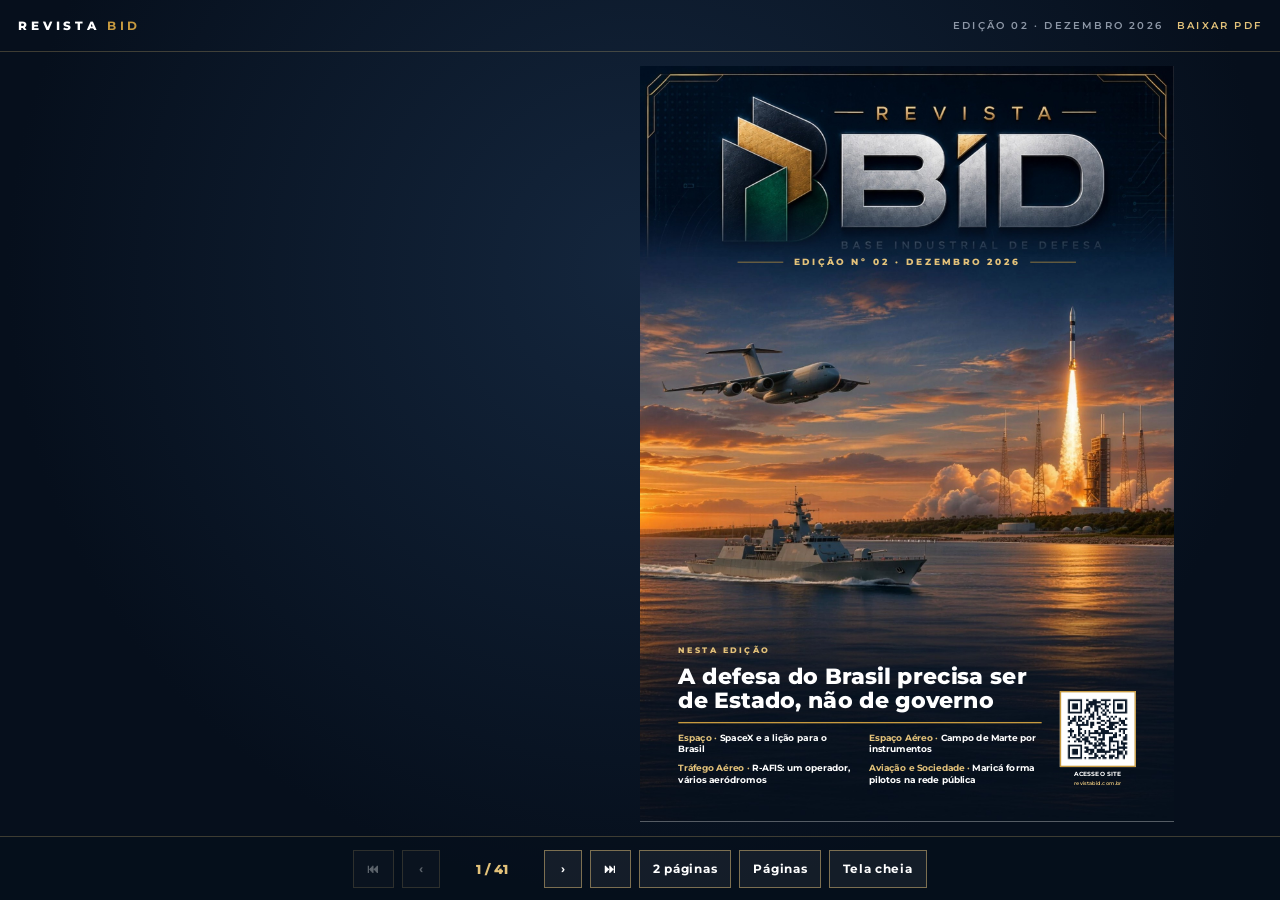
==== commit 2ebb050f: "Revista BID ed. 02: anúncio QV Saúde no miolo (rascunho) Co-Authored-By: Claude Opus 5.5 <noreply@an" ====
--- a/revista-bid-2/index.html
+++ b/revista-bid-2/index.html
@@ -49,22 +49,22 @@
     <div style="display:flex;align-items:flex-end;justify-content:space-between;border-bottom:.6mm solid var(--gold);padding-bottom:2mm">
      <div style="font:800 21pt 'MontserratL';color:#fff">NESTA EDIÇÃO</div>
      <div style="font:700 7.2pt 'MontserratL';letter-spacing:.26em;color:var(--gold2)">EDIÇÃO 02 · DEZEMBRO 2026</div></div>
-    <div id="tocl" style="flex:1;display:flex;flex-direction:column;justify-content:space-between"><div class="item"><div class="n">03</div><div style="flex:1"><div class="e">Opinião</div><div class="t">A defesa do Brasil precisa ser de Estado, não de governo</div><div class="a">Luiz Alberto Cureau Júnior</div></div><div class="th bgimg" style="background-image:url('img/cureau.jpg')"></div></div><div class="item"><div class="n">06</div><div style="flex:1"><div class="e">Ajuda Humanitária</div><div class="t">FRIDA: a tropa que combate é a mesma que estende a mão</div><div class="a">Da Redação</div></div><div class="th bgimg" style="background-image:url('img/frida_noite.jpg')"></div></div><div class="item"><div class="n">09</div><div style="flex:1"><div class="e">Economia de Defesa</div><div class="t">A indústria de Defesa como fator de impulsionamento da economia</div><div class="a">Tenente-Brigadeiro Domingues</div></div><div class="th bgimg" style="background-image:url('img/industria.jpg')"></div></div><div class="item"><div class="n">13</div><div style="flex:1"><div class="e">Espaço</div><div class="t">SpaceX e a lição para o Brasil: sem demanda estratégica não há soberania espacial sustentável</div><div class="a">José Vagner Vital</div></div><div class="th bgimg" style="background-image:url('img/foguete.jpg')"></div></div><div class="item"><div class="n">18</div><div style="flex:1"><div class="e">Espaço Aéreo</div><div class="t">Campo de Marte por instrumentos</div><div class="a">Ary Rodrigues Bertolino</div></div><div class="th bgimg" style="background-image:url('img/campo.jpg')"></div></div><div class="item"><div class="n">21</div><div style="flex:1"><div class="e">Inovação</div><div class="t">UAV4PAPI: da pesquisa aeronáutica à aferição do auxílio visual de aproximação no Campo de Marte</div><div class="a">Rubem Müller Schneider</div></div><div class="th bgimg" style="background-image:url('img/uav.jpg')"></div></div><div class="item"><div class="n">25</div><div style="flex:1"><div class="e">Tráfego Aéreo</div><div class="t">R-AFIS e EMS-R: inovação na prestação de serviços de informação de voo em múltiplas localidades</div><div class="a">Felipe do Souto de Sá Gille e Ary Rodrigues Bertolino</div></div><div class="th bgimg" style="background-image:url('img/rafis.jpg')"></div></div><div class="item"><div class="n">30</div><div style="flex:1"><div class="e">Aviação e Sociedade</div><div class="t">Maricá aproveita oportunidades no setor de aviação para desenvolver projetos sociais, profissionais e de inclusão</div><div class="a">Rogério Benevides Carvalho</div></div><div class="th bgimg" style="background-image:url('img/marica.jpg')"></div></div><div class="item"><div class="n">34</div><div style="flex:1"><div class="e">Direito Marítimo</div><div class="t">Registro de embarcações e armadores no Tribunal Marítimo</div><div class="a">Dionísio Tavares da Câmara Junior</div></div><div class="th bgimg" style="background-image:url('img/porto.jpg')"></div></div></div></div><div class="ft"><span>Revista BID · Sumário</span><span class="pn">02</span></div></section><section class="page" data-art="cureau"><div class="hero bgimg baked" style="height:150mm;background-image:url('img/hero_cureau.jpg');background-position:center"><div class="hd"><span class="brand">REVISTA <b>BID</b></span><span class="ed">Opinião</span></div>
+    <div id="tocl" style="flex:1;display:flex;flex-direction:column;justify-content:space-between"><div class="item"><div class="n">03</div><div style="flex:1"><div class="e">Opinião</div><div class="t">A defesa do Brasil precisa ser de Estado, não de governo</div><div class="a">Luiz Alberto Cureau Júnior</div></div><div class="th bgimg" style="background-image:url('img/cureau.jpg')"></div></div><div class="item"><div class="n">06</div><div style="flex:1"><div class="e">Ajuda Humanitária</div><div class="t">FRIDA: a tropa que combate é a mesma que estende a mão</div><div class="a">Da Redação</div></div><div class="th bgimg" style="background-image:url('img/frida_noite.jpg')"></div></div><div class="item"><div class="n">10</div><div style="flex:1"><div class="e">Economia de Defesa</div><div class="t">A indústria de Defesa como fator de impulsionamento da economia</div><div class="a">Tenente-Brigadeiro Domingues</div></div><div class="th bgimg" style="background-image:url('img/industria.jpg')"></div></div><div class="item"><div class="n">14</div><div style="flex:1"><div class="e">Espaço</div><div class="t">SpaceX e a lição para o Brasil: sem demanda estratégica não há soberania espacial sustentável</div><div class="a">José Vagner Vital</div></div><div class="th bgimg" style="background-image:url('img/foguete.jpg')"></div></div><div class="item"><div class="n">19</div><div style="flex:1"><div class="e">Espaço Aéreo</div><div class="t">Campo de Marte por instrumentos</div><div class="a">Ary Rodrigues Bertolino</div></div><div class="th bgimg" style="background-image:url('img/campo.jpg')"></div></div><div class="item"><div class="n">22</div><div style="flex:1"><div class="e">Inovação</div><div class="t">UAV4PAPI: da pesquisa aeronáutica à aferição do auxílio visual de aproximação no Campo de Marte</div><div class="a">Rubem Müller Schneider</div></div><div class="th bgimg" style="background-image:url('img/uav.jpg')"></div></div><div class="item"><div class="n">26</div><div style="flex:1"><div class="e">Tráfego Aéreo</div><div class="t">R-AFIS e EMS-R: inovação na prestação de serviços de informação de voo em múltiplas localidades</div><div class="a">Felipe do Souto de Sá Gille e Ary Rodrigues Bertolino</div></div><div class="th bgimg" style="background-image:url('img/rafis.jpg')"></div></div><div class="item"><div class="n">31</div><div style="flex:1"><div class="e">Aviação e Sociedade</div><div class="t">Maricá aproveita oportunidades no setor de aviação para desenvolver projetos sociais, profissionais e de inclusão</div><div class="a">Rogério Benevides Carvalho</div></div><div class="th bgimg" style="background-image:url('img/marica.jpg')"></div></div><div class="item"><div class="n">35</div><div style="flex:1"><div class="e">Direito Marítimo</div><div class="t">Registro de embarcações e armadores no Tribunal Marítimo</div><div class="a">Dionísio Tavares da Câmara Junior</div></div><div class="th bgimg" style="background-image:url('img/porto.jpg')"></div></div></div></div><div class="ft"><span>Revista BID · Sumário</span><span class="pn">02</span></div></section><section class="page" data-art="cureau"><div class="hero bgimg baked" style="height:150mm;background-image:url('img/hero_cureau.jpg');background-position:center"><div class="hd"><span class="brand">REVISTA <b>BID</b></span><span class="ed">Opinião</span></div>
    <div class="kick">Opinião · Defesa Nacional</div><div class="ttl ">A defesa do Brasil precisa ser de Estado, não de governo</div><div class="deck">Programas estratégicos não podem depender do calendário eleitoral. A escolha de quem conduz o Ministério da Defesa revela a maturidade estratégica de uma nação.</div></div>
    <div class="byl"><div style="display:flex;flex:none"><div class="ph" style="background-image:url('img/autor_cureau.jpg')"></div></div><div><div class="nm">Luiz Alberto Cureau Júnior</div><div class="cr">General do Exército Brasileiro da Reserva e consultor em Defesa e Clima</div></div></div>
    <div class="bd" style="padding-top:4mm"><div class="flow" style="height: 419.562px; flex: 0 0 auto;"><p class="drop">Enquanto se especula sobre quem ocupará o Ministério da Defesa, inclusive com manifestações de preferência pela indicação de uma mulher, talvez estejamos, mais uma vez, fazendo a pergunta errada.</p><p>A discussão não deveria estar concentrada no gênero, na filiação partidária, na proximidade com o presidente da República ou na capacidade de agradar simultaneamente ao governo e aos comandantes militares. A questão fundamental deveria ser outra: quem possui competência, experiência, capacidade de gestão e visão estratégica para conduzir a Defesa Nacional?</p><p>Homem ou mulher, civil ou militar, o Brasil precisa de alguém preparado para pensar o País muito além de um mandato presidencial. Alguém que compreenda que a Defesa não pertence a governos, partidos ou correntes ideológicas. Pertence à Nação.</p><p>Em países que levam sua soberania a sério, a Defesa é tratada como uma responsabilidade permanente do Estado. Governos estabelecem prioridades e exercem legitimamente a direção política, mas não deveriam comprometer a continuidade das capacidades estratégicas nacionais a cada alternância de poder.</p><p>No Brasil, entretanto, ainda convivemos com uma preocupante dificuldade de transformar planejamento em continuidade. Programas são anunciados, investimentos são prometidos, projetos são iniciados e, frequentemente, os recursos necessários à sua execução tornam-se vítimas de contingenciamentos, mudanças de prioridades ou conveniências políticas.</p><p>O resultado é um ciclo de descontinuidade que compromete não apenas a capacidade operacional das Forças Armadas, mas também o desenvolvimento tecnológico, a indústria nacional e a credibilidade do País perante seus parceiros internacionais.</p><p>O Ministério da Defesa não pode ser tratado como espaço de acomodação política, negociação partidária ou simples administração das relações entre o governo e os militares. Sua missão é muito maior e exige uma compreensão abrangente dos interesses nacionais.</p></div></div><div class="ft"><span>Revista BID · Opinião</span><span class="pn">03</span></div></section><section class="page"><div class="hd"><span class="brand">REVISTA <b>BID</b></span><span class="ed">Opinião</span></div><div class="bd"><div class="band bgimg" style="height:82mm;background-image:url('img/submarino.jpg')"></div><div class="flow" style="height: 667.125px; flex: 0 0 auto;"><p>Cabe ao Ministério coordenar a preparação do Brasil para ameaças presentes e futuras, fortalecer as capacidades militares, integrar o planejamento das três Forças, estimular tecnologias estratégicas e assegurar que o País disponha dos meios necessários para proteger seu território, suas riquezas, sua população e seus interesses.</p><p>Estamos falando de uma nação continental, com mais de oito milhões de quilômetros quadrados de território, extensas fronteiras terrestres, uma imensa área marítima de interesse estratégico, recursos naturais extraordinários e infraestruturas críticas cada vez mais vulneráveis a ameaças convencionais, híbridas e cibernéticas.</p><p>Não é razoável que um país com essas características continue tratando a Defesa como uma questão secundária na definição das prioridades nacionais.</p><p>Submarinos, aeronaves, blindados, sistemas de defesa antiaérea, vigilância de fronteiras, inteligência, capacidades espaciais, segurança cibernética e tecnologias disruptivas não podem depender do humor político ou das circunstâncias econômicas de cada exercício financeiro.</p><p>São capacidades construídas ao longo de décadas, que exigem investimentos continuados, profissionais especializados, infraestrutura adequada e uma cadeia industrial capaz de sustentar sua operação, manutenção e modernização.</p><div class="quote">Uma potência não se constrói com programas estratégicos subordinados ao calendário eleitoral.</div><p>O Brasil precisa de planejamento plurianual consistente, previsibilidade orçamentária, mecanismos legais de proteção aos investimentos estratégicos e critérios claros para definir prioridades. É necessário assegurar a continuidade dos programas em execução e, simultaneamente, criar condições para desenvolver novas capacidades, sem comprometer aquelas já existentes.</p><p>Essa previsibilidade também é indispensável à Base Industrial de Defesa (BID).</p><p>Nenhuma empresa investe continuamente em pesquisa, contrata engenheiros, desenvolve tecnologias complexas e amplia sua capacidade produtiva sem perspectivas minimamente confiáveis de demanda. A ausência de encomendas regulares e a instabilidade dos investimentos provocam perda de profissionais qualificados, enfraquecimento de fornecedores nacionais e crescente dependência tecnológica externa.</p><p>Países como Estados Unidos, Israel, Coreia do Sul, França e Turquia, respeitadas suas diferenças, compreenderam que a indústria de Defesa representa muito mais do que a fabricação de armamentos. É instrumento de inovação, geração de empregos qualificados, desenvolvimento econômico, influência diplomática e autonomia estratégica.</p><p>O Brasil possui competência técnica, instituições de pesquisa reconhecidas e empresas capazes de competir internacionalmente. O que falta é transformar essas capacidades em uma política industrial de Defesa permanente, articulada com as necessidades operacionais das Forças Armadas e com os interesses econômicos nacionais.</p><p>Nesse contexto, a escolha do próximo ministro da Defesa assume importância extraordinária.</p><p style="text-align-last: justify;">Não basta conhecer a estrutura militar ou possuir habilidade política. O ocupante do cargo precisa compreender</p></div></div><div class="ft"><span>Revista BID · Opinião</span><span class="pn">04</span></div></section><section class="page"><div class="hd"><span class="brand">REVISTA <b>BID</b></span><span class="ed">Opinião</span></div><div class="bd"><div class="flow last" style="height: auto; flex: 0 0 auto;"><p>orçamento público, gestão de grandes projetos, indústria, tecnologia, diplomacia, geopolítica e estratégia militar. Deve possuir autoridade institucional para dialogar com os comandantes das Forças, mas também capacidade de defender prioridades perante a equipe econômica, o Congresso Nacional e a sociedade brasileira.</p><p>Precisa, sobretudo, compreender que administrar a Defesa não significa apenas distribuir recursos escassos entre Exército, Marinha e Aeronáutica. Significa estabelecer prioridades nacionais, buscar integração, eliminar sobreposições, cobrar resultados e construir capacidades compatíveis com os desafios do século XXI.</p><p>A subordinação das Forças Armadas ao poder civil democraticamente constituído é princípio essencial e inquestionável. Entretanto, lealdade institucional não significa submissão intelectual, assim como autoridade política não substitui conhecimento técnico.</p><p>Um ministro competente deve saber ouvir, questionar, decidir e assumir responsabilidades. Deve ter independência de julgamento, compromisso com a Constituição e capacidade de apresentar ao presidente da República diagnósticos realistas, mesmo quando politicamente inconvenientes.</p><p>A escolha de uma mulher poderá representar um avanço importante, desde que fundamentada nos mesmos critérios de competência exigidos de qualquer candidato. O Brasil não necessita de uma escolha simbólica. Necessita de uma escolha estratégica.</p><p>O Ministério da Defesa não pode ser um prêmio político, tampouco um cargo ocupado apenas para administrar crises institucionais.</p><p>É preciso superar definitivamente a visão de que investir em Defesa representa retirar recursos de outras prioridades nacionais. Segurança, desenvolvimento, tecnologia e soberania não são objetivos incompatíveis. Ao contrário, uma estrutura de Defesa eficiente contribui para a estabilidade institucional, a proteção das riquezas nacionais e o desenvolvimento econômico.</p><p>A escolha de um ministro revela, portanto, muito mais do que a composição de um governo. Revela o grau de maturidade estratégica de uma nação e a importância que ela atribui à própria independência.</p><p>A pergunta não deveria ser quem o governo deseja colocar no Ministério da Defesa. A pergunta deveria ser quem o Brasil precisa ter à frente dele.</p><p>Porque governos passam, presidentes se sucedem e ministros são substituídos. Mas o território, os interesses nacionais, as ameaças e a responsabilidade de proteger o País permanecem.</p><p>A soberania não pode depender de mandatos. E a Defesa Nacional não pode recomeçar a cada eleição.<span class="end"></span></p></div><div class="fill bgimg" style="background-image:url('img/sala.jpg')"></div></div><div class="ft"><span>Revista BID · Opinião</span><span class="pn">05</span></div></section><section class="page" data-art="frida"><div class="hero bgimg baked" style="height:150mm;background-image:url('img/hero_frida.jpg');background-position:center"><div class="hd"><span class="brand">REVISTA <b>BID</b></span><span class="ed">Ajuda Humanitária</span></div>
    <div class="kick">Ajuda Humanitária · Fuzileiros Navais</div><div class="ttl ">FRIDA: a tropa que combate é a mesma que estende a mão</div><div class="deck">Com o El Niño em plena força, a Força de Resposta Imediata a Desastres Ambientais será ativada no Comando da Divisão Litorânea em 15 de dezembro, reunindo a prontidão de combate do Corpo de Fuzileiros Navais e a vocação de socorrer quem perdeu tudo.</div></div>
    <div class="byl"><div style="width:1.2mm;height:12mm;background:var(--gold);flex:none"></div><div style="display:none;flex:none"><div class="ph" style=""></div></div><div><div class="nm">Da Redação</div><div class="cr">Com informações da Marinha do Brasil</div></div></div>
-   <div class="bd" style="padding-top:4mm"><div class="flow" style="height: 430.906px; flex: 0 0 auto;"><p class="drop">O Corpo de Fuzileiros Navais (CFN) foi preparado para combater. Treina para desembarcar em praias hostis, avançar sob fogo e defender o território nacional. Nos últimos anos, porém, a mesma tropa passou a ser chamada com frequência cada vez maior para uma missão diferente: chegar primeiro onde a água subiu, a encosta desceu ou a terra tremeu, e ficar até que a vida volte a andar. É dessa constatação que nasce a Força de Resposta Imediata a Desastres Ambientais, a FRIDA, que será ativada no Comando da Divisão Litorânea em 15 de dezembro.</p><p>A FRIDA foi concebida como uma tropa de pronto-emprego, anfíbia e expedicionária, desenhada para atuar em situações de emergência ao lado da Defesa Civil. A ideia parte de uma lição aprendida em campo: a logística de uma operação de combate é muito parecida com a de uma resposta a desastre. Mover gente, viaturas, embarcações, água, comida e atendimento médico para um lugar isolado, em pouco tempo e com segurança, é exatamente aquilo para que o fuzileiro naval é treinado todos os dias.</p><h3>Do Rio Grande do Sul à criação de uma força dedicada</h3><p>A experiência que consolidou essa visão veio em 2024, nas enchentes que atingiram o Rio Grande do Sul. Na Operação Taquari II, o Grupamento Operativo de Fuzileiros Navais em Apoio à Defesa Civil reuniu cerca de 400 fuzileiros navais, dezenas de viaturas, embarcações e equipamentos pesados de engenharia. A tropa resgatou moradores ilhados, distribuiu donativos e, depois da água, ajudou a reconstruir escolas e a reabrir caminhos na região metropolitana de Porto Alegre e em Guaíba.</p><p>Daquele esforço ficou uma certeza: o país precisava de uma força pronta antes da tragédia, e não montada às pressas depois dela. Em novembro de 2025, a Marinha do Brasil e o Banco Nacional de Desenvolvimento Econômico e Social (BNDES) apresentaram o projeto-piloto da FRIDA durante um seminário internacional de operações humanitárias. A iniciativa também conta com o apoio do Centro Nacional de Monitoramento e Alertas de Desastres Naturais (Cemaden).</p><p style="text-align-last: left;">Na apresentação, o Comandante do Material de Fuzileiros Navais, Contra-Almirante (FN) Cláudio Lopes de</p></div></div><div class="ft"><span>Revista BID · Ajuda Humanitária</span><span class="pn">06</span></div></section><section class="page"><div class="hd"><span class="brand">REVISTA <b>BID</b></span><span class="ed">Ajuda Humanitária</span></div><div class="bd"><div class="band bgimg" style="height:82mm;background-image:url('img/frida_entrega.jpg')"></div><div class="flow" style="height: 667.125px; flex: 0 0 auto;"><p>Araujo Leite, explicou que a gestão de desastres se apoia em três pilares, o monitoramento, o alerta e a resposta, e que a FRIDA foi criada para ser eficaz justamente nessa última etapa. O Comandante-Geral do CFN, Almirante de Esquadra (FN) Carlos Chagas Vianna Braga, resumiu o espírito da parceria ao afirmar que os Fuzileiros Navais já atuam muito nessa área, mas que poderão fazer "muito mais e muito melhor, se unirmos forças".</p><div class="stats"><div><b>~400</b>fuzileiros navais na Operação Taquari II (RS, 2024)</div><div><b>fev 2026</b>primeiro acionamento, no interior do Rio de Janeiro</div><div><b>~100</b>militares na missão humanitária na Venezuela</div><div><b>2.695</b>atendimentos no hospital de campanha em La Guaira</div></div><h3>Primeiro acionamento: o interior do Rio de Janeiro</h3><p>O batismo de fogo veio em fevereiro de 2026. Diante dos temporais que atingiram o estado do Rio de Janeiro, a Marinha acionou a FRIDA pela primeira vez. Em Cantagalo e Porciúncula, os fuzileiros navais removeram detritos, recompuseram vias públicas, restabeleceram acessos e levaram apoio direto a comunidades que haviam ficado isoladas. Foi a primeira vez que a força agiu como havia sido desenhada para agir: chegar rápido, abrir caminho e devolver às pessoas a ligação com o resto do mundo.</p><h3>Além das fronteiras: a missão na Venezuela</h3><p>Em 24 de junho de 2026, dois terremotos de magnitude 7,2 e 7,5 devastaram a Venezuela e deixaram milhares de mortos. Três dias depois, aeronaves KC-390 Millennium da Força Aérea Brasileira decolaram do Rio de Janeiro levando a Unidade Avançada de Trauma do Hospital de Campanha da Marinha, cerca de 100 militares, entre profissionais de saúde e fuzileiros navais, equipes da FRIDA e 100 purificadores de água com painel solar.</p><p>Instalado em La Guaira, uma das áreas mais atingidas, o hospital de campanha começou a atender em 29 de junho. Até a desmobilização, em julho, foram 2.695 atendimentos e 15 cirurgias, com grande procura na pediatria. Enquanto médicos e enfermeiros cuidavam dos feridos, os fuzileiros navais garantiam a segurança, a logística, a água potável e o apoio às buscas. Foi a prova de que a capacidade expedicionária do CFN, pensada para projetar poder, também projeta solidariedade.</p><div class="quote">A tropa que treina para o combate é a mesma que chega primeiro quando a água sobe.</div><h3>O El Niño e a próxima tempestade</h3><p>A ativação da FRIDA no Comando da Divisão Litorânea acontece em um momento crítico. O Cemaden aponta que o El Niño 2026/2027 deve trazer chuvas acima do normal no Sul do país durante a primavera e o verão, e secas na Amazônia e no Nordeste no verão e no outono de 2027. Enchentes, deslizamentos, incêndios florestais e isolamento de comunidades ribeirinhas formam um cenário em que cada hora conta.</p></div></div><div class="ft"><span>Revista BID · Ajuda Humanitária</span><span class="pn">07</span></div></section><section class="page"><div class="hd"><span class="brand">REVISTA <b>BID</b></span><span class="ed">Ajuda Humanitária</span></div><div class="bd"><div class="flow last" style="height: auto; flex: 0 0 auto;"><div class="tl"><div><b>Mai 2024</b>Operação Taquari II: cerca de 400 fuzileiros navais no Rio Grande do Sul</div><div><b>Nov 2025</b>Marinha e BNDES apresentam o projeto-piloto da FRIDA</div><div><b>Fev 2026</b>Primeiro acionamento: Cantagalo e Porciúncula (RJ)</div><div><b>Jun–Jul 2026</b>Missão humanitária em La Guaira, Venezuela</div><div><b>15 Dez 2026</b>Ativação da FRIDA no Comando da Divisão Litorânea</div></div><p>É nesse ambiente que a FRIDA ganha sentido. Subordinada ao Comando da Divisão Litorânea, a força reúne em um mesmo conjunto tropa de pronto-emprego, viaturas anfíbias, embarcações, máquinas de engenharia, hospital de campanha, sistemas de purificação de água e drones com sensores térmicos e infravermelhos, capazes de localizar pessoas em áreas alagadas ou soterradas. É a estrutura de uma operação militar colocada a serviço de quem precisa ser encontrado, alimentado, tratado e abrigado.</p><h3>Uma demanda para a Base Industrial de Defesa</h3><p>A resposta a desastres também é um mercado estratégico para a indústria nacional. Viaturas anfíbias, embarcações de desembarque, sistemas de comunicação, drones, equipamentos de engenharia, purificadores de água, abrigos e estruturas hospitalares móveis são produtos de uso dual, que servem tanto à defesa quanto à proteção civil. Uma força como a FRIDA cria demanda contínua por essas soluções e abre espaço para empresas brasileiras desenvolverem tecnologia pensada para o clima e o território do país.</p><p>A parceria com o BNDES aponta nessa direção: investir em capacidade de resposta é investir em vidas e, ao mesmo tempo, em uma cadeia produtiva que gera emprego e conhecimento. Para a Base Industrial de Defesa, a lição é clara. Os equipamentos que garantem a soberania são os mesmos que, no dia da tragédia, garantem que o Estado chegue.</p><h3>Força e acolhimento</h3><p>O fuzileiro naval que avança com uma viatura anfíbia sobre uma rua alagada carrega o mesmo treinamento de quem desembarca em uma praia sob fogo. A diferença está no que ele leva consigo: água, comida, remédio e a mão estendida para quem esperou horas no telhado. A FRIDA não substitui a vocação de combate do Corpo de Fuzileiros Navais. Ela a completa.</p><p>Com a ativação no Comando da Divisão Litorânea, a Marinha do Brasil formaliza algo que o povo brasileiro já viu nas enchentes do Sul, nas encostas do Rio e nos escombros de La Guaira. Quando o desespero chega, a tropa que se prepara para a guerra também está pronta para salvar. Prontos antes da tempestade. Presentes depois dela.<span class="end"></span></p><p class="note">Fontes: Marinha do Brasil (CGCFN e Agência Marinha de Notícias), Agência Brasil, Cemaden e Inmet. Imagens ilustrativas.</p></div><div class="fill bgimg" style="background-image:url('img/frida_maos.jpg')"></div></div><div class="ft"><span>Revista BID · Ajuda Humanitária</span><span class="pn">08</span></div></section><section class="page" data-art="domingues"><div class="hero bgimg baked" style="height:150mm;background-image:url('img/hero_domingues.jpg');background-position:center"><div class="hd"><span class="brand">REVISTA <b>BID</b></span><span class="ed">Economia de Defesa</span></div>
+   <div class="bd" style="padding-top:4mm"><div class="flow" style="height: 430.906px; flex: 0 0 auto;"><p class="drop">O Corpo de Fuzileiros Navais (CFN) foi preparado para combater. Treina para desembarcar em praias hostis, avançar sob fogo e defender o território nacional. Nos últimos anos, porém, a mesma tropa passou a ser chamada com frequência cada vez maior para uma missão diferente: chegar primeiro onde a água subiu, a encosta desceu ou a terra tremeu, e ficar até que a vida volte a andar. É dessa constatação que nasce a Força de Resposta Imediata a Desastres Ambientais, a FRIDA, que será ativada no Comando da Divisão Litorânea em 15 de dezembro.</p><p>A FRIDA foi concebida como uma tropa de pronto-emprego, anfíbia e expedicionária, desenhada para atuar em situações de emergência ao lado da Defesa Civil. A ideia parte de uma lição aprendida em campo: a logística de uma operação de combate é muito parecida com a de uma resposta a desastre. Mover gente, viaturas, embarcações, água, comida e atendimento médico para um lugar isolado, em pouco tempo e com segurança, é exatamente aquilo para que o fuzileiro naval é treinado todos os dias.</p><h3>Do Rio Grande do Sul à criação de uma força dedicada</h3><p>A experiência que consolidou essa visão veio em 2024, nas enchentes que atingiram o Rio Grande do Sul. Na Operação Taquari II, o Grupamento Operativo de Fuzileiros Navais em Apoio à Defesa Civil reuniu cerca de 400 fuzileiros navais, dezenas de viaturas, embarcações e equipamentos pesados de engenharia. A tropa resgatou moradores ilhados, distribuiu donativos e, depois da água, ajudou a reconstruir escolas e a reabrir caminhos na região metropolitana de Porto Alegre e em Guaíba.</p><p>Daquele esforço ficou uma certeza: o país precisava de uma força pronta antes da tragédia, e não montada às pressas depois dela. Em novembro de 2025, a Marinha do Brasil e o Banco Nacional de Desenvolvimento Econômico e Social (BNDES) apresentaram o projeto-piloto da FRIDA durante um seminário internacional de operações humanitárias. A iniciativa também conta com o apoio do Centro Nacional de Monitoramento e Alertas de Desastres Naturais (Cemaden).</p><p style="text-align-last: left;">Na apresentação, o Comandante do Material de Fuzileiros Navais, Contra-Almirante (FN) Cláudio Lopes de</p></div></div><div class="ft"><span>Revista BID · Ajuda Humanitária</span><span class="pn">06</span></div></section><section class="page"><div class="hd"><span class="brand">REVISTA <b>BID</b></span><span class="ed">Ajuda Humanitária</span></div><div class="bd"><div class="band bgimg" style="height:82mm;background-image:url('img/frida_entrega.jpg')"></div><div class="flow" style="height: 667.125px; flex: 0 0 auto;"><p>Araujo Leite, explicou que a gestão de desastres se apoia em três pilares, o monitoramento, o alerta e a resposta, e que a FRIDA foi criada para ser eficaz justamente nessa última etapa. O Comandante-Geral do CFN, Almirante de Esquadra (FN) Carlos Chagas Vianna Braga, resumiu o espírito da parceria ao afirmar que os Fuzileiros Navais já atuam muito nessa área, mas que poderão fazer "muito mais e muito melhor, se unirmos forças".</p><div class="stats"><div><b>~400</b>fuzileiros navais na Operação Taquari II (RS, 2024)</div><div><b>fev 2026</b>primeiro acionamento, no interior do Rio de Janeiro</div><div><b>~100</b>militares na missão humanitária na Venezuela</div><div><b>2.695</b>atendimentos no hospital de campanha em La Guaira</div></div><h3>Primeiro acionamento: o interior do Rio de Janeiro</h3><p>O batismo de fogo veio em fevereiro de 2026. Diante dos temporais que atingiram o estado do Rio de Janeiro, a Marinha acionou a FRIDA pela primeira vez. Em Cantagalo e Porciúncula, os fuzileiros navais removeram detritos, recompuseram vias públicas, restabeleceram acessos e levaram apoio direto a comunidades que haviam ficado isoladas. Foi a primeira vez que a força agiu como havia sido desenhada para agir: chegar rápido, abrir caminho e devolver às pessoas a ligação com o resto do mundo.</p><h3>Além das fronteiras: a missão na Venezuela</h3><p>Em 24 de junho de 2026, dois terremotos de magnitude 7,2 e 7,5 devastaram a Venezuela e deixaram milhares de mortos. Três dias depois, aeronaves KC-390 Millennium da Força Aérea Brasileira decolaram do Rio de Janeiro levando a Unidade Avançada de Trauma do Hospital de Campanha da Marinha, cerca de 100 militares, entre profissionais de saúde e fuzileiros navais, equipes da FRIDA e 100 purificadores de água com painel solar.</p><p>Instalado em La Guaira, uma das áreas mais atingidas, o hospital de campanha começou a atender em 29 de junho. Até a desmobilização, em julho, foram 2.695 atendimentos e 15 cirurgias, com grande procura na pediatria. Enquanto médicos e enfermeiros cuidavam dos feridos, os fuzileiros navais garantiam a segurança, a logística, a água potável e o apoio às buscas. Foi a prova de que a capacidade expedicionária do CFN, pensada para projetar poder, também projeta solidariedade.</p><div class="quote">A tropa que treina para o combate é a mesma que chega primeiro quando a água sobe.</div><h3>O El Niño e a próxima tempestade</h3><p>A ativação da FRIDA no Comando da Divisão Litorânea acontece em um momento crítico. O Cemaden aponta que o El Niño 2026/2027 deve trazer chuvas acima do normal no Sul do país durante a primavera e o verão, e secas na Amazônia e no Nordeste no verão e no outono de 2027. Enchentes, deslizamentos, incêndios florestais e isolamento de comunidades ribeirinhas formam um cenário em que cada hora conta.</p></div></div><div class="ft"><span>Revista BID · Ajuda Humanitária</span><span class="pn">07</span></div></section><section class="page"><div class="hd"><span class="brand">REVISTA <b>BID</b></span><span class="ed">Ajuda Humanitária</span></div><div class="bd"><div class="flow last" style="height: auto; flex: 0 0 auto;"><div class="tl"><div><b>Mai 2024</b>Operação Taquari II: cerca de 400 fuzileiros navais no Rio Grande do Sul</div><div><b>Nov 2025</b>Marinha e BNDES apresentam o projeto-piloto da FRIDA</div><div><b>Fev 2026</b>Primeiro acionamento: Cantagalo e Porciúncula (RJ)</div><div><b>Jun–Jul 2026</b>Missão humanitária em La Guaira, Venezuela</div><div><b>15 Dez 2026</b>Ativação da FRIDA no Comando da Divisão Litorânea</div></div><p>É nesse ambiente que a FRIDA ganha sentido. Subordinada ao Comando da Divisão Litorânea, a força reúne em um mesmo conjunto tropa de pronto-emprego, viaturas anfíbias, embarcações, máquinas de engenharia, hospital de campanha, sistemas de purificação de água e drones com sensores térmicos e infravermelhos, capazes de localizar pessoas em áreas alagadas ou soterradas. É a estrutura de uma operação militar colocada a serviço de quem precisa ser encontrado, alimentado, tratado e abrigado.</p><h3>Uma demanda para a Base Industrial de Defesa</h3><p>A resposta a desastres também é um mercado estratégico para a indústria nacional. Viaturas anfíbias, embarcações de desembarque, sistemas de comunicação, drones, equipamentos de engenharia, purificadores de água, abrigos e estruturas hospitalares móveis são produtos de uso dual, que servem tanto à defesa quanto à proteção civil. Uma força como a FRIDA cria demanda contínua por essas soluções e abre espaço para empresas brasileiras desenvolverem tecnologia pensada para o clima e o território do país.</p><p>A parceria com o BNDES aponta nessa direção: investir em capacidade de resposta é investir em vidas e, ao mesmo tempo, em uma cadeia produtiva que gera emprego e conhecimento. Para a Base Industrial de Defesa, a lição é clara. Os equipamentos que garantem a soberania são os mesmos que, no dia da tragédia, garantem que o Estado chegue.</p><h3>Força e acolhimento</h3><p>O fuzileiro naval que avança com uma viatura anfíbia sobre uma rua alagada carrega o mesmo treinamento de quem desembarca em uma praia sob fogo. A diferença está no que ele leva consigo: água, comida, remédio e a mão estendida para quem esperou horas no telhado. A FRIDA não substitui a vocação de combate do Corpo de Fuzileiros Navais. Ela a completa.</p><p>Com a ativação no Comando da Divisão Litorânea, a Marinha do Brasil formaliza algo que o povo brasileiro já viu nas enchentes do Sul, nas encostas do Rio e nos escombros de La Guaira. Quando o desespero chega, a tropa que se prepara para a guerra também está pronta para salvar. Prontos antes da tempestade. Presentes depois dela.<span class="end"></span></p><p class="note">Fontes: Marinha do Brasil (CGCFN e Agência Marinha de Notícias), Agência Brasil, Cemaden e Inmet. Imagens ilustrativas.</p></div><div class="fill bgimg" style="background-image:url('img/frida_maos.jpg')"></div></div><div class="ft"><span>Revista BID · Ajuda Humanitária</span><span class="pn">08</span></div></section><section class="page" data-ad="ad_qv"><img src="img/anuncio_qv.jpg" style="width:100%;height:100%;object-fit:cover;display:block"></section><section class="page" data-art="domingues"><div class="hero bgimg baked" style="height:150mm;background-image:url('img/hero_domingues.jpg');background-position:center"><div class="hd"><span class="brand">REVISTA <b>BID</b></span><span class="ed">Economia de Defesa</span></div>
    <div class="kick">Economia de Defesa · Base Industrial de Defesa</div><div class="ttl m">A indústria de Defesa como fator de impulsionamento da economia</div><div class="deck">Em um mundo instável, a Base Industrial de Defesa gera demanda, inovação e empregos qualificados, ao mesmo tempo em que garante soberania e independência.</div></div>
    <div class="byl"><div style="display:flex;flex:none"><div class="ph" style="background-image:url('img/autor_domingues.jpg')"></div></div><div><div class="nm">Tenente-Brigadeiro Domingues</div><div class="cr">Tenente-Brigadeiro do Ar · Força Aérea Brasileira</div></div></div>
-   <div class="bd" style="padding-top:4mm"><div class="flow" style="height: 419.562px; flex: 0 0 auto;"><p class="drop">Em um mundo conturbado e economicamente instável, no qual os aliados não estão bem definidos e disputam espaço na geopolítica com grande empenho, a autonomia em defesa deixou de ser apenas uma questão militar. Tornou-se um imperativo para a manutenção da soberania, a proteção dos interesses nacionais e a projeção de influência regional e internacional.</p><p>Nesse cenário, assim como em outros momentos históricos de crise mundial, a indústria de Defesa desponta como grande impulsionadora da economia, ao mesmo tempo em que garante soberania e independência.</p><p>Nos países mais desenvolvidos, os investimentos estatais massivos no setor de Defesa, realizados em momentos de retração do investimento privado, geram demanda imediata, impulsionam a inovação tecnológica e reestruturam cadeias produtivas inteiras. Dessa forma, atuam como um poderoso motor de recuperação e crescimento econômico.</p><p>No Brasil, segundo a Associação Brasileira das Indústrias de Materiais de Defesa e Segurança (ABIMDE), a base industrial de defesa e segurança representa 4% do Produto Interno Bruto (PIB). Para cada R$ 10 milhões investidos em projetos de defesa, são gerados cerca de R$ 18,6 milhões em efeitos diretos e indiretos, além de 132 empregos. Essa base também exporta mais de US$ 3,5 bilhões por ano, o que a consolida como peça-chave da economia brasileira.</p><div class="stats"><div><b>4%</b>do PIB brasileiro é a participação da base industrial de defesa e segurança</div><div><b>R$ 18,6 mi</b>em efeitos diretos e indiretos para cada R$ 10 milhões investidos</div><div><b>132</b>empregos gerados a cada R$ 10 milhões investidos</div><div><b>US$ 3,5 bi</b>em exportações por ano</div></div><h3>E como isso acontece?</h3><p style="text-align-last: justify;"><b>Efeito multiplicador na cadeia produtiva.</b> A fabricação de equipamentos militares exige insumos de diversos setores civis, como siderurgia, química, eletrônica, logística e construção civil. Isso gera capital e crescimento</p></div></div><div class="ft"><span>Revista BID · Economia de Defesa</span><span class="pn">09</span></div></section><section class="page"><div class="hd"><span class="brand">REVISTA <b>BID</b></span><span class="ed">Economia de Defesa</span></div><div class="bd"><div class="band bgimg" style="height:82mm;background-image:url('img/ciber.jpg')"></div><div class="flow" style="height: 667.125px; flex: 0 0 auto;"><p>econômico e mobiliza uma vasta cadeia que inclui centros de pesquisa e desenvolvimento, universidades, indústrias, laboratórios e empresas de serviços e logística.</p><p><b>Transbordamento tecnológico (spin-offs).</b> As pesquisas financiadas pelo orçamento militar frequentemente resultam em tecnologias que, mais tarde, revolucionam o mercado civil e criam novas indústrias altamente lucrativas.</p><p>Após a pandemia de COVID-19 e com o agravamento dos conflitos internacionais a partir de 2022, o aumento dos orçamentos de defesa, principalmente na Europa, no Oriente Médio e nos Estados Unidos da América, impulsionou a reindustrialização de regiões afetadas pela desaceleração manufatureira. Esse movimento gerou empregos de alta qualificação em engenharia, cibersegurança e manufatura avançada.</p><h3>O Brasil está preparado para enfrentar esse momento?</h3><p>Primeiro, é preciso entender o conceito de Base Industrial de Defesa (BID): o conjunto de empresas estatais e privadas que atuam na pesquisa, no desenvolvimento, na fabricação, na distribuição e na manutenção de produtos estratégicos voltados à segurança e à defesa do país. A BID tem duas características principais:</p><p><b>Coordenação:</b> é liderada e supervisionada pelo Ministério da Defesa e envolve a cooperação entre o setor produtivo (predominantemente privado) e o setor de pesquisa e desenvolvimento ligado ao Estado.</p><p><b>Soberania nacional:</b> garante a autonomia tecnológica e o suprimento de equipamentos para as Forças Armadas, diminuindo a dependência externa.</p><p>Nesse contexto, o Ministério da Defesa vem atuando para criar condições favoráveis ao fortalecimento da BID brasileira. As duas principais iniciativas nesse sentido foram a instituição do Plano de Articulação e Equipamento de Defesa (PAED) e da Lei de Fomento à Base Industrial de Defesa, que permitiram reduzir o custo de produção das companhias legalmente classificadas como estratégicas e estabeleceram incentivos ao desenvolvimento de tecnologias indispensáveis ao Brasil.</p><p>Entre os pontos de destaque para o desenvolvimento da BID, a Estratégia Nacional de Defesa (END) coloca o domínio de tecnologias duais, a promoção da exportação de produtos, a formação de parcerias e a importância da tríplice hélice (governo, academia e setor privado). A END também identificou três setores estratégicos (espacial, cibernético e nuclear), aos quais a BID deve estar atenta.</p><h3>Resultados tangíveis</h3><p>Graças a essas iniciativas, vários projetos de grande envergadura foram lançados com sucesso.</p><p>O Programa de Desenvolvimento de Submarinos (PROSUB), com a construção de submarinos convencionais e o desenvolvimento de um submarino com propulsão nuclear, representa um salto tecnológico sem precedentes para a Marinha do Brasil e para a indústria naval.</p><p>O PROSUB gera desenvolvimento tecnológico dual. A construção de reatores compactos e pressurizados exige avanços em metalurgia, automação, materiais e engenharia de precisão, que transbordam para a indústria civil e reduzem a dependência externa.</p><p style="text-align-last: left;">Além disso, há várias aplicações nas áreas de saúde e energia. O domínio da tecnologia nuclear impulsiona a produção de radiofármacos para diagnóstico e</p></div></div><div class="ft"><span>Revista BID · Economia de Defesa</span><span class="pn">10</span></div></section><section class="page"><div class="hd"><span class="brand">REVISTA <b>BID</b></span><span class="ed">Economia de Defesa</span></div><div class="bd"><div class="flow" style="height: 994.031px; flex: 0 0 auto;"><p>tratamento médico, a irradiação de alimentos e o desenvolvimento de pequenos reatores modulares para geração de energia elétrica limpa.</p><p>O cargueiro multimissão KC-390 Millennium, desenvolvido pela Embraer em parceria com a Força Aérea Brasileira (FAB), consolidou a empresa como uma das líderes mundiais em aviação militar. O cargueiro tem conquistado relevância global, com encomendas e entregas em diversos países europeus (como Portugal, Hungria, Holanda, Áustria, Suécia e República Tcheca, entre outros), o que consolida o Brasil como exportador competitivo de equipamentos militares avançados.</p><p>O software de controle de voo fly-by-wire, inteiramente concebido no Brasil, representa um grande salto na capacidade industrial do país e permite que a indústria local desenvolva novas tecnologias para futuras aeronaves civis e militares.</p><p>A viatura blindada de transporte de pessoal (VBTP) Guarani, produzida pela IVECO em parceria com o Exército Brasileiro, modernizou a frota terrestre e gerou um importante ciclo de desenvolvimento e produção nacional.</p><p>A produção nacional evita que o país fique vulnerável a embargos comerciais, sanções ou atrasos na entrega de peças de reposição em momentos de crise internacional ou de conflito. Além disso, muitas inovações desenvolvidas para o setor militar, como ligas metálicas mais leves, suspensões de alta resistência e sistemas de comunicação criptografados, acabam sendo absorvidas pela indústria civil, elevando o patamar tecnológico do país como um todo.</p><p>É importante destacar que também há empresas 100% nacionais, de segmentos diferentes do armamento e dos veículos, que são referências mundiais em suas áreas, embora pouco conhecidas do público. Entre elas, destacamos duas, de áreas distintas: Gestão do Tráfego Aéreo e Cibersegurança.</p><h3>Gestão do tráfego aéreo</h3><p>O Brasil adota um modelo singular, que integra o controle do tráfego aéreo civil e a defesa aérea militar (por meio do Sistema de Controle do Espaço Aéreo Brasileiro, o SISCEAB, e do Sistema de Defesa Aeroespacial Brasileiro, o SISDABRA). Dispor de tecnologia desenvolvida no país garante que o Estado brasileiro não dependa de fornecedores estrangeiros críticos para monitorar seus cerca de 22 milhões de km² de espaço aéreo, que incluem áreas sobre o Oceano Atlântico.</p><p>Investir em tecnologias nacionais é essencial porque, em eventuais cenários de tensão geopolítica ou de sanções internacionais, a dependência de tecnologia estrangeira em infraestruturas críticas (como aviação e defesa) poderia paralisar setores essenciais do país. A autonomia tecnológica assegura independência de decisão.</p><p>Nesse contexto, a Força Aérea Brasileira conta com a parceria de empresas 100% nacionais, entre as quais a SAIPHER ATC.</p><p>A Saipher é uma empresa brasileira de tecnologia especializada no desenvolvimento de softwares e soluções para o Controle e o Gerenciamento de Tráfego Aéreo (ATC/ATM). Fundada em 1995, ficou mundialmente conhecida por ser pioneira no desenvolvimento do conceito de Electronic Flight Progress Strips (EFPS), as fichas eletrônicas de progressão de voo usadas em torres de controle.</p><p>Seus sistemas operam em mais de 180 aeródromos brasileiros, de estações de informação de voo (AFIS) a grandes aeroportos internacionais, como Guarulhos (SBGR), Galeão (SBGL) e Viracopos (SBKP).</p><p>A empresa é credenciada pelo Ministério da Defesa como Empresa Estratégica de Defesa (EED), e seus softwares são classificados como Produtos Estratégicos de Defesa (PED). Possui ainda certificação ISO 9001:2015 e adota padrões da ISO 27001.</p><h3>Cibersegurança</h3><p>Nos últimos dois anos (2025 e 2026), o cenário global de cibersegurança foi marcado por uma escalada sem precedentes. Segundo análise da Forbes Tech sobre ameaças a serviços essenciais, os ataques deixaram de visar apenas o roubo financeiro ou de dados e passaram a comprometer diretamente infraestruturas físicas, cadeias de suprimentos e serviços públicos vitais, impulsionados pelo uso ofensivo da Inteligência Artificial.</p><p>Para demonstrar a importância dessa área para a segurança nacional, destacamos alguns dos acontecimentos mais recentes:</p><p><b>Ataque a sistemas de refrigeração na Europa (novembro de 2026).</b> Hackers invadiram remotamente controladores conectados à internet de mais de 500 supermercados na França, além de alvos na Suécia, na Bélgica, na Irlanda e em outros países europeus, elevando a temperatura dos freezers a até 50 °C. A União Europeia classificou o episódio como uma tentativa deliberada de sabotar o abastecimento alimentar.</p><p><b>O maior roubo de criptomoedas da história na corretora Bybit (fevereiro de 2025).</b> Hackers exploraram uma falha em um sistema de armazenamento de terceiros utilizado pela corretora, com sede em Dubai, e desviaram US$ 1,5 bilhão em Ethereum em uma única operação.</p></div></div><div class="ft"><span>Revista BID · Economia de Defesa</span><span class="pn">11</span></div></section><section class="page"><div class="hd"><span class="brand">REVISTA <b>BID</b></span><span class="ed">Economia de Defesa</span></div><div class="bd"><div class="flow last" style="height: auto; flex: 0 0 auto;"><p><b>Onda de ataques no Brasil (novembro de 2026).</b> Conforme noticiado pela Radioagência Nacional, o Porto de Santos teve sistemas internos e portais derrubados por dias após uma invasão. Na mesma semana, o Tesouro Nacional confirmou o acesso indevido a 30 mil cadastros de usuários e 4 mil chaves Pix de beneficiários federais, enquanto a seguradora Caixa Vida e Previdência também sofreu exposição cadastral de milhões de clientes.</p><p>Nesse ambiente, o Brasil conta com uma empresa classificada entre as cinco melhores do mundo: a SEGURA.</p><p>A SEGURA (anteriormente conhecida como Senha Segura) é uma empresa brasileira líder global em Gestão de Acesso Privilegiado (PAM) e segurança de identidade. Com mais de 20 anos de experiência e atuação em três continentes, desenvolve soluções para proteger credenciais críticas e controlar acessos de identidades humanas, de máquinas e autônomas. A empresa tem destaque internacional e atende a rigorosos padrões regulatórios:</p><p><b>Reconhecimento de mercado.</b> Foi nomeada Challenger no Quadrante Mágico do Gartner para PAM em 2026, pelo quinto ano consecutivo, e conta com 97% de recomendação no Gartner Peer Insights.</p><p><b>Certificações e normas.</b> Suas soluções auxiliam as empresas na conformidade com normas como ISO 27001, PCI DSS, HIPAA, GDPR e SOX.</p><h3>O Brasil tem as respostas</h3><p>Podemos concluir que o impacto da Base Industrial de Defesa brasileira vai muito além da segurança nacional: ela é um motor econômico robusto e um vetor de projeção internacional para o país.</p><p>Trata-se de uma indústria vigorosa, que reúne mais de 1.200 empresas associadas a entidades como a ABIMDE, o SIMDE (Sindicato Nacional das Indústrias de Materiais de Defesa e Segurança), a ABIMAQ (Associação Brasileira da Indústria de Máquinas e Equipamentos) e o PIT SJC (Parque de Inovação Tecnológica de São José dos Campos). Essas empresas, muitas delas pequenas e médias, formam uma complexa cadeia de valor que gera um número expressivo de empregos diretos e indiretos, muitos deles altamente qualificados, em áreas como engenharia, pesquisa e desenvolvimento e manufatura avançada. Esse capital humano é um ativo inestimável para o desenvolvimento tecnológico do país.<span class="end"></span></p><p class="note">Fontes citadas: ABIMDE; Forbes Tech, "Como ataques cibernéticos já ameaçam o funcionamento de serviços essenciais" (nov. 2026); Radioagência Nacional/Agência Brasil (nov. 2026).</p></div><div class="fill bgimg" style="background-image:url('img/estaleiro.jpg')"></div></div><div class="ft"><span>Revista BID · Economia de Defesa</span><span class="pn">12</span></div></section><section class="page" data-art="vital"><div class="hero bgimg baked" style="height:150mm;background-image:url('img/hero_vital.jpg');background-position:center"><div class="hd"><span class="brand">REVISTA <b>BID</b></span><span class="ed">Espaço</span></div>
+   <div class="bd" style="padding-top:4mm"><div class="flow" style="height: 419.562px; flex: 0 0 auto;"><p class="drop">Em um mundo conturbado e economicamente instável, no qual os aliados não estão bem definidos e disputam espaço na geopolítica com grande empenho, a autonomia em defesa deixou de ser apenas uma questão militar. Tornou-se um imperativo para a manutenção da soberania, a proteção dos interesses nacionais e a projeção de influência regional e internacional.</p><p>Nesse cenário, assim como em outros momentos históricos de crise mundial, a indústria de Defesa desponta como grande impulsionadora da economia, ao mesmo tempo em que garante soberania e independência.</p><p>Nos países mais desenvolvidos, os investimentos estatais massivos no setor de Defesa, realizados em momentos de retração do investimento privado, geram demanda imediata, impulsionam a inovação tecnológica e reestruturam cadeias produtivas inteiras. Dessa forma, atuam como um poderoso motor de recuperação e crescimento econômico.</p><p>No Brasil, segundo a Associação Brasileira das Indústrias de Materiais de Defesa e Segurança (ABIMDE), a base industrial de defesa e segurança representa 4% do Produto Interno Bruto (PIB). Para cada R$ 10 milhões investidos em projetos de defesa, são gerados cerca de R$ 18,6 milhões em efeitos diretos e indiretos, além de 132 empregos. Essa base também exporta mais de US$ 3,5 bilhões por ano, o que a consolida como peça-chave da economia brasileira.</p><div class="stats"><div><b>4%</b>do PIB brasileiro é a participação da base industrial de defesa e segurança</div><div><b>R$ 18,6 mi</b>em efeitos diretos e indiretos para cada R$ 10 milhões investidos</div><div><b>132</b>empregos gerados a cada R$ 10 milhões investidos</div><div><b>US$ 3,5 bi</b>em exportações por ano</div></div><h3>E como isso acontece?</h3><p style="text-align-last: justify;"><b>Efeito multiplicador na cadeia produtiva.</b> A fabricação de equipamentos militares exige insumos de diversos setores civis, como siderurgia, química, eletrônica, logística e construção civil. Isso gera capital e crescimento</p></div></div><div class="ft"><span>Revista BID · Economia de Defesa</span><span class="pn">10</span></div></section><section class="page"><div class="hd"><span class="brand">REVISTA <b>BID</b></span><span class="ed">Economia de Defesa</span></div><div class="bd"><div class="band bgimg" style="height:82mm;background-image:url('img/ciber.jpg')"></div><div class="flow" style="height: 667.125px; flex: 0 0 auto;"><p>econômico e mobiliza uma vasta cadeia que inclui centros de pesquisa e desenvolvimento, universidades, indústrias, laboratórios e empresas de serviços e logística.</p><p><b>Transbordamento tecnológico (spin-offs).</b> As pesquisas financiadas pelo orçamento militar frequentemente resultam em tecnologias que, mais tarde, revolucionam o mercado civil e criam novas indústrias altamente lucrativas.</p><p>Após a pandemia de COVID-19 e com o agravamento dos conflitos internacionais a partir de 2022, o aumento dos orçamentos de defesa, principalmente na Europa, no Oriente Médio e nos Estados Unidos da América, impulsionou a reindustrialização de regiões afetadas pela desaceleração manufatureira. Esse movimento gerou empregos de alta qualificação em engenharia, cibersegurança e manufatura avançada.</p><h3>O Brasil está preparado para enfrentar esse momento?</h3><p>Primeiro, é preciso entender o conceito de Base Industrial de Defesa (BID): o conjunto de empresas estatais e privadas que atuam na pesquisa, no desenvolvimento, na fabricação, na distribuição e na manutenção de produtos estratégicos voltados à segurança e à defesa do país. A BID tem duas características principais:</p><p><b>Coordenação:</b> é liderada e supervisionada pelo Ministério da Defesa e envolve a cooperação entre o setor produtivo (predominantemente privado) e o setor de pesquisa e desenvolvimento ligado ao Estado.</p><p><b>Soberania nacional:</b> garante a autonomia tecnológica e o suprimento de equipamentos para as Forças Armadas, diminuindo a dependência externa.</p><p>Nesse contexto, o Ministério da Defesa vem atuando para criar condições favoráveis ao fortalecimento da BID brasileira. As duas principais iniciativas nesse sentido foram a instituição do Plano de Articulação e Equipamento de Defesa (PAED) e da Lei de Fomento à Base Industrial de Defesa, que permitiram reduzir o custo de produção das companhias legalmente classificadas como estratégicas e estabeleceram incentivos ao desenvolvimento de tecnologias indispensáveis ao Brasil.</p><p>Entre os pontos de destaque para o desenvolvimento da BID, a Estratégia Nacional de Defesa (END) coloca o domínio de tecnologias duais, a promoção da exportação de produtos, a formação de parcerias e a importância da tríplice hélice (governo, academia e setor privado). A END também identificou três setores estratégicos (espacial, cibernético e nuclear), aos quais a BID deve estar atenta.</p><h3>Resultados tangíveis</h3><p>Graças a essas iniciativas, vários projetos de grande envergadura foram lançados com sucesso.</p><p>O Programa de Desenvolvimento de Submarinos (PROSUB), com a construção de submarinos convencionais e o desenvolvimento de um submarino com propulsão nuclear, representa um salto tecnológico sem precedentes para a Marinha do Brasil e para a indústria naval.</p><p>O PROSUB gera desenvolvimento tecnológico dual. A construção de reatores compactos e pressurizados exige avanços em metalurgia, automação, materiais e engenharia de precisão, que transbordam para a indústria civil e reduzem a dependência externa.</p><p style="text-align-last: left;">Além disso, há várias aplicações nas áreas de saúde e energia. O domínio da tecnologia nuclear impulsiona a produção de radiofármacos para diagnóstico e</p></div></div><div class="ft"><span>Revista BID · Economia de Defesa</span><span class="pn">11</span></div></section><section class="page"><div class="hd"><span class="brand">REVISTA <b>BID</b></span><span class="ed">Economia de Defesa</span></div><div class="bd"><div class="flow" style="height: 994.031px; flex: 0 0 auto;"><p>tratamento médico, a irradiação de alimentos e o desenvolvimento de pequenos reatores modulares para geração de energia elétrica limpa.</p><p>O cargueiro multimissão KC-390 Millennium, desenvolvido pela Embraer em parceria com a Força Aérea Brasileira (FAB), consolidou a empresa como uma das líderes mundiais em aviação militar. O cargueiro tem conquistado relevância global, com encomendas e entregas em diversos países europeus (como Portugal, Hungria, Holanda, Áustria, Suécia e República Tcheca, entre outros), o que consolida o Brasil como exportador competitivo de equipamentos militares avançados.</p><p>O software de controle de voo fly-by-wire, inteiramente concebido no Brasil, representa um grande salto na capacidade industrial do país e permite que a indústria local desenvolva novas tecnologias para futuras aeronaves civis e militares.</p><p>A viatura blindada de transporte de pessoal (VBTP) Guarani, produzida pela IVECO em parceria com o Exército Brasileiro, modernizou a frota terrestre e gerou um importante ciclo de desenvolvimento e produção nacional.</p><p>A produção nacional evita que o país fique vulnerável a embargos comerciais, sanções ou atrasos na entrega de peças de reposição em momentos de crise internacional ou de conflito. Além disso, muitas inovações desenvolvidas para o setor militar, como ligas metálicas mais leves, suspensões de alta resistência e sistemas de comunicação criptografados, acabam sendo absorvidas pela indústria civil, elevando o patamar tecnológico do país como um todo.</p><p>É importante destacar que também há empresas 100% nacionais, de segmentos diferentes do armamento e dos veículos, que são referências mundiais em suas áreas, embora pouco conhecidas do público. Entre elas, destacamos duas, de áreas distintas: Gestão do Tráfego Aéreo e Cibersegurança.</p><h3>Gestão do tráfego aéreo</h3><p>O Brasil adota um modelo singular, que integra o controle do tráfego aéreo civil e a defesa aérea militar (por meio do Sistema de Controle do Espaço Aéreo Brasileiro, o SISCEAB, e do Sistema de Defesa Aeroespacial Brasileiro, o SISDABRA). Dispor de tecnologia desenvolvida no país garante que o Estado brasileiro não dependa de fornecedores estrangeiros críticos para monitorar seus cerca de 22 milhões de km² de espaço aéreo, que incluem áreas sobre o Oceano Atlântico.</p><p>Investir em tecnologias nacionais é essencial porque, em eventuais cenários de tensão geopolítica ou de sanções internacionais, a dependência de tecnologia estrangeira em infraestruturas críticas (como aviação e defesa) poderia paralisar setores essenciais do país. A autonomia tecnológica assegura independência de decisão.</p><p>Nesse contexto, a Força Aérea Brasileira conta com a parceria de empresas 100% nacionais, entre as quais a SAIPHER ATC.</p><p>A Saipher é uma empresa brasileira de tecnologia especializada no desenvolvimento de softwares e soluções para o Controle e o Gerenciamento de Tráfego Aéreo (ATC/ATM). Fundada em 1995, ficou mundialmente conhecida por ser pioneira no desenvolvimento do conceito de Electronic Flight Progress Strips (EFPS), as fichas eletrônicas de progressão de voo usadas em torres de controle.</p><p>Seus sistemas operam em mais de 180 aeródromos brasileiros, de estações de informação de voo (AFIS) a grandes aeroportos internacionais, como Guarulhos (SBGR), Galeão (SBGL) e Viracopos (SBKP).</p><p>A empresa é credenciada pelo Ministério da Defesa como Empresa Estratégica de Defesa (EED), e seus softwares são classificados como Produtos Estratégicos de Defesa (PED). Possui ainda certificação ISO 9001:2015 e adota padrões da ISO 27001.</p><h3>Cibersegurança</h3><p>Nos últimos dois anos (2025 e 2026), o cenário global de cibersegurança foi marcado por uma escalada sem precedentes. Segundo análise da Forbes Tech sobre ameaças a serviços essenciais, os ataques deixaram de visar apenas o roubo financeiro ou de dados e passaram a comprometer diretamente infraestruturas físicas, cadeias de suprimentos e serviços públicos vitais, impulsionados pelo uso ofensivo da Inteligência Artificial.</p><p>Para demonstrar a importância dessa área para a segurança nacional, destacamos alguns dos acontecimentos mais recentes:</p><p><b>Ataque a sistemas de refrigeração na Europa (novembro de 2026).</b> Hackers invadiram remotamente controladores conectados à internet de mais de 500 supermercados na França, além de alvos na Suécia, na Bélgica, na Irlanda e em outros países europeus, elevando a temperatura dos freezers a até 50 °C. A União Europeia classificou o episódio como uma tentativa deliberada de sabotar o abastecimento alimentar.</p><p><b>O maior roubo de criptomoedas da história na corretora Bybit (fevereiro de 2025).</b> Hackers exploraram uma falha em um sistema de armazenamento de terceiros utilizado pela corretora, com sede em Dubai, e desviaram US$ 1,5 bilhão em Ethereum em uma única operação.</p></div></div><div class="ft"><span>Revista BID · Economia de Defesa</span><span class="pn">12</span></div></section><section class="page"><div class="hd"><span class="brand">REVISTA <b>BID</b></span><span class="ed">Economia de Defesa</span></div><div class="bd"><div class="flow last" style="height: auto; flex: 0 0 auto;"><p><b>Onda de ataques no Brasil (novembro de 2026).</b> Conforme noticiado pela Radioagência Nacional, o Porto de Santos teve sistemas internos e portais derrubados por dias após uma invasão. Na mesma semana, o Tesouro Nacional confirmou o acesso indevido a 30 mil cadastros de usuários e 4 mil chaves Pix de beneficiários federais, enquanto a seguradora Caixa Vida e Previdência também sofreu exposição cadastral de milhões de clientes.</p><p>Nesse ambiente, o Brasil conta com uma empresa classificada entre as cinco melhores do mundo: a SEGURA.</p><p>A SEGURA (anteriormente conhecida como Senha Segura) é uma empresa brasileira líder global em Gestão de Acesso Privilegiado (PAM) e segurança de identidade. Com mais de 20 anos de experiência e atuação em três continentes, desenvolve soluções para proteger credenciais críticas e controlar acessos de identidades humanas, de máquinas e autônomas. A empresa tem destaque internacional e atende a rigorosos padrões regulatórios:</p><p><b>Reconhecimento de mercado.</b> Foi nomeada Challenger no Quadrante Mágico do Gartner para PAM em 2026, pelo quinto ano consecutivo, e conta com 97% de recomendação no Gartner Peer Insights.</p><p><b>Certificações e normas.</b> Suas soluções auxiliam as empresas na conformidade com normas como ISO 27001, PCI DSS, HIPAA, GDPR e SOX.</p><h3>O Brasil tem as respostas</h3><p>Podemos concluir que o impacto da Base Industrial de Defesa brasileira vai muito além da segurança nacional: ela é um motor econômico robusto e um vetor de projeção internacional para o país.</p><p>Trata-se de uma indústria vigorosa, que reúne mais de 1.200 empresas associadas a entidades como a ABIMDE, o SIMDE (Sindicato Nacional das Indústrias de Materiais de Defesa e Segurança), a ABIMAQ (Associação Brasileira da Indústria de Máquinas e Equipamentos) e o PIT SJC (Parque de Inovação Tecnológica de São José dos Campos). Essas empresas, muitas delas pequenas e médias, formam uma complexa cadeia de valor que gera um número expressivo de empregos diretos e indiretos, muitos deles altamente qualificados, em áreas como engenharia, pesquisa e desenvolvimento e manufatura avançada. Esse capital humano é um ativo inestimável para o desenvolvimento tecnológico do país.<span class="end"></span></p><p class="note">Fontes citadas: ABIMDE; Forbes Tech, "Como ataques cibernéticos já ameaçam o funcionamento de serviços essenciais" (nov. 2026); Radioagência Nacional/Agência Brasil (nov. 2026).</p></div><div class="fill bgimg" style="background-image:url('img/estaleiro.jpg')"></div></div><div class="ft"><span>Revista BID · Economia de Defesa</span><span class="pn">13</span></div></section><section class="page" data-art="vital"><div class="hero bgimg baked" style="height:150mm;background-image:url('img/hero_vital.jpg');background-position:center"><div class="hd"><span class="brand">REVISTA <b>BID</b></span><span class="ed">Espaço</span></div>
    <div class="kick">Espaço · Soberania espacial</div><div class="ttl m">SpaceX e a lição para o Brasil: sem demanda estratégica não há soberania espacial sustentável</div><div class="deck">A experiência americana demonstra que financiar a inovação é necessário, mas contratar capacidades operacionais é indispensável para consolidar uma indústria espacial nacional.</div></div>
    <div class="byl"><div style="display:flex;flex:none"><div class="ph" style="background-image:url('img/autor_vital.jpg')"></div></div><div><div class="nm">José Vagner Vital</div><div class="cr">Brigadeiro do Ar R1, engenheiro eletrônico pelo ITA e CEO do Instituto Start</div></div></div>
-   <div class="bd" style="padding-top:4mm"><div class="flow" style="height: 419.562px; flex: 0 0 auto;"><h3>A lição por trás do sucesso da SpaceX</h3><p class="drop">A trajetória da SpaceX é frequentemente apresentada como a história de um empreendedor visionário que revolucionou a indústria espacial. Embora essa interpretação reconheça corretamente o papel da iniciativa privada e da inovação tecnológica, ela é insuficiente para explicar como uma empresa fundada em 2002 se transformou em um dos principais protagonistas da economia espacial mundial.</p><p>Por trás dos foguetes reutilizáveis, da constelação Starlink e dos ambiciosos projetos de exploração de Marte, existe um componente estratégico fundamental, nem sempre devidamente valorizado: a atuação do governo americano como financiador do desenvolvimento tecnológico, cliente e indutor de demanda.</p><p>A NASA e o Departamento de Defesa dos Estados Unidos não foram meros espectadores do crescimento da SpaceX. Suas decisões de contratação contribuíram decisivamente para criar as condições econômicas e operacionais que permitiram à empresa desenvolver, testar, amadurecer e comercializar novas capacidades espaciais.</p><p>Essa experiência oferece uma lição particularmente relevante para o Brasil e para sua Base Industrial de Defesa (BID). O desafio nacional não se restringe à obtenção de recursos para financiar a inovação tecnológica. É necessário, sobretudo, criar demanda estratégica capaz de transformar essa inovação em capacidade operacional, desenvolvimento industrial e autonomia nacional.</p><h3>O papel decisivo do Estado como cliente</h3><p>Em seus primeiros anos, a SpaceX enfrentou consideráveis dificuldades tecnológicas e financeiras. As três primeiras tentativas de lançamento do Falcon 1 fracassaram, colocando em risco a continuidade da empresa. O sucesso orbital alcançado em setembro de 2008 demonstrou a viabilidade de sua tecnologia, mas ainda não assegurava a sustentabilidade do negócio.</p><p style="text-align-last: left;">A atuação da NASA foi determinante nesse processo. Por meio do programa Commercial Orbital Transportation Services (COTS), a agência apoiou o</p></div></div><div class="ft"><span>Revista BID · Espaço</span><span class="pn">13</span></div></section><section class="page"><div class="hd"><span class="brand">REVISTA <b>BID</b></span><span class="ed">Espaço</span></div><div class="bd"><div class="band bgimg" style="height:82mm;background-image:url('img/satelite.jpg')"></div><div class="flow" style="height: 667.125px; flex: 0 0 auto;"><p>desenvolvimento e a demonstração de capacidades comerciais de transporte espacial. Em dezembro de 2008, avançou para a contratação de serviços de reabastecimento da Estação Espacial Internacional, no âmbito do programa Commercial Resupply Services (CRS), em um contrato com a SpaceX de aproximadamente US$ 1,6 bilhão.</p><p>A distinção entre esses dois programas é particularmente importante. Enquanto o primeiro buscava viabilizar o desenvolvimento e a demonstração de novas capacidades tecnológicas, o segundo estabelecia uma demanda concreta pelos serviços que essas capacidades tornariam possíveis.</p><p>O contrato representou muito mais do que uma oportunidade comercial. Proporcionou previsibilidade de demanda, estabeleceu requisitos operacionais e criou condições favoráveis à continuidade dos investimentos privados.</p><div class="quote">A NASA não estava simplesmente financiando uma empresa. Estava contratando um serviço estratégico de que necessitava.</div><p>Posteriormente, os programas de transporte de cargas e tripulações, associados à evolução do Falcon 9 e da cápsula Dragon, consolidaram a posição da SpaceX como fornecedora de serviços espaciais.</p><p>Naturalmente, o sucesso da empresa não pode ser atribuído exclusivamente à demanda governamental. A capacidade empreendedora, a inovação tecnológica, os investimentos privados, a integração vertical e a estratégia empresarial foram igualmente relevantes. Entretanto, a existência de um cliente governamental com necessidades concretas e capacidade de contratação criou condições especialmente favoráveis ao amadurecimento tecnológico e industrial da empresa.</p><h3>Da inovação tecnológica à capacidade operacional</h3><p>Uma tecnologia, por mais inovadora que seja, não constitui, isoladamente, uma capacidade estratégica.</p><p>Um equipamento ou sistema pode apresentar excelente desempenho em laboratório, alcançar elevado nível de maturidade tecnológica e, ainda assim, não se transformar em um produto ou serviço operacionalmente disponível. Para que isso aconteça, são necessários investimentos adicionais, infraestrutura, pessoal qualificado, processos industriais, certificação, manutenção e, sobretudo, utilização recorrente.</p><p>A experiência da SpaceX ilustra a formação de um ciclo virtuoso no qual a demanda governamental estimula investimentos tecnológicos, que se convertem em capacidades operacionais. A utilização dessas capacidades proporciona experiência, aprendizado industrial e redução de custos, favorecendo a expansão comercial e a realização de novos investimentos.</p><p>A reutilização de foguetes, por exemplo, tornou-se economicamente relevante à medida que a empresa passou a operar em uma escala que permitia distribuir os custos de desenvolvimento por um número crescente de missões.</p><p>Essa dinâmica evidencia uma distinção fundamental entre financiar o desenvolvimento de uma tecnologia e contratar regularmente os serviços que essa tecnologia torna possíveis.</p><p style="text-align-last: left;">O financiamento de pesquisa e desenvolvimento permite criar novas soluções. A contratação de capacidades</p></div></div><div class="ft"><span>Revista BID · Espaço</span><span class="pn">14</span></div></section><section class="page"><div class="hd"><span class="brand">REVISTA <b>BID</b></span><span class="ed">Espaço</span></div><div class="bd"><div class="flow" style="height: 994.031px; flex: 0 0 auto;"><p>possibilita sua incorporação operacional. A demanda recorrente, por sua vez, cria condições para sustentar empresas, infraestrutura, empregos qualificados e cadeias produtivas.</p><p>Uma política industrial consistente precisa contemplar essas três dimensões de maneira integrada.</p><p>Quando os instrumentos de fomento à inovação não estão associados a perspectivas concretas de utilização das tecnologias desenvolvidas, corre-se o risco de criar uma situação paradoxal: o país investe na formação de competências e no desenvolvimento tecnológico, mas não estabelece condições suficientes para que essas competências se transformem em atividades industriais economicamente sustentáveis.</p><p>Esse problema não é exclusivo do setor espacial. Ele também se manifesta em outros segmentos da Base Industrial de Defesa, nos quais a complexidade tecnológica, os elevados investimentos iniciais e os longos ciclos de desenvolvimento exigem previsibilidade de demanda.</p><h3>Defesa e segurança nacional como indutores da economia espacial</h3><p>A relação entre a SpaceX e o governo americano ultrapassou os serviços de transporte espacial. A expansão da Starlink e o desenvolvimento da Starshield demonstram a crescente integração entre a infraestrutura espacial comercial e as aplicações de defesa e segurança nacional.</p><p>A utilização da Starlink na Ucrânia evidenciou a importância estratégica de sistemas distribuídos e resilientes de comunicações espaciais. Paralelamente, a participação da SpaceX no programa National Security Space Launch (NSSL) consolidou seu papel no lançamento de satélites militares e de inteligência.</p><p>Em abril de 2025, a Força Espacial dos Estados Unidos anunciou contratos referentes à Fase 3, Lane 2, do NSSL, com valores previstos de aproximadamente US$ 5,9 bilhões para a SpaceX, US$ 5,4 bilhões para a United Launch Alliance e US$ 2,4 bilhões para a Blue Origin.</p><p>A estratégia americana revela dois objetivos complementares: assegurar acesso confiável ao espaço para missões críticas de interesse nacional e preservar uma base industrial competitiva, constituída por múltiplos fornecedores.</p><p>Esse segundo aspecto merece especial atenção. A existência de um cliente âncora governamental não precisa resultar na formação de monopólios ou na dependência permanente de um único fornecedor. Quando adequadamente estruturado, o poder de compra do Estado pode estimular simultaneamente a inovação, a concorrência, a redundância operacional e a autonomia estratégica.</p><p>Para a Base Industrial de Defesa brasileira, essa experiência demonstra que a aquisição governamental de produtos e serviços estratégicos não deve ser compreendida exclusivamente como uma despesa destinada ao atendimento de determinada necessidade operacional. Ela também pode constituir um importante instrumento de política industrial, de desenvolvimento tecnológico e de redução de vulnerabilidades nacionais.</p><h3>O Brasil possui competências. É preciso consolidar a demanda.</h3><p>Ao longo de décadas, o Brasil construiu importantes competências científicas, tecnológicas e industriais no setor espacial. Instituições como o Instituto Nacional de Pesquisas Espaciais (INPE), o Departamento de Ciência e Tecnologia Aeroespacial (DCTA), o Instituto Tecnológico de Aeronáutica (ITA) e diversas universidades contribuíram para a formação de recursos humanos altamente qualificados e para o desenvolvimento de tecnologias de significativa complexidade.</p><p>A indústria nacional também acumulou experiências relevantes em satélites, equipamentos embarcados, sistemas de solo, propulsão, rastreamento, software e aplicações espaciais.</p><p>A existência dessas competências, entretanto, não significa que o país disponha de todas as capacidades operacionais necessárias à sua autonomia espacial, tampouco que tenha estabelecido as condições econômicas para sustentá-las ao longo do tempo.</p><p>O Programa Nacional de Atividades Espaciais (PNAE 2022–2031) reconhece a importância dos produtos, serviços e aplicações espaciais para diferentes setores da economia e para o atendimento das necessidades da sociedade brasileira.</p><p>O desafio consiste em transformar esse reconhecimento em programas de contratação capazes de criar demanda previsível, estimular investimentos privados e fortalecer a indústria nacional.</p><p>Mais do que estabelecer objetivos tecnológicos, é necessário identificar quais capacidades espaciais o Estado brasileiro precisa utilizar, quais podem ser fornecidas pela indústria nacional e como estruturar sua aquisição e sustentação ao longo do tempo.</p><p style="text-align-last: justify;">No segmento de acesso ao espaço, por exemplo, o governo poderia estabelecer programas plurianuais de contratação de serviços de lançamento para cargas úteis nacionais, incentivando a formação de operadores</p></div></div><div class="ft"><span>Revista BID · Espaço</span><span class="pn">15</span></div></section><section class="page"><div class="hd"><span class="brand">REVISTA <b>BID</b></span><span class="ed">Espaço</span></div><div class="bd"><div class="flow" style="height: 994.031px; flex: 0 0 auto;"><p>comerciais, o desenvolvimento da cadeia produtiva e a utilização da infraestrutura de lançamento brasileira.</p><p>Na área de Consciência Situacional Espacial e Consciência do Domínio Espacial (Space Situational Awareness, SSA, e Space Domain Awareness, SDA), contratos continuados poderiam estimular a oferta nacional de serviços de rastreamento, catalogação, avaliação de riscos de colisão, previsão de reentradas e monitoramento de objetos espaciais.</p><p>O mesmo raciocínio aplica-se à observação da Terra, às comunicações satelitais, ao processamento de dados e aos serviços espaciais associados à proteção de infraestruturas críticas, à segurança pública, ao monitoramento ambiental e à defesa nacional.</p><p>Não se trata de transferir indiscriminadamente responsabilidades governamentais ao setor privado, mas de estabelecer um modelo de complementaridade no qual o Estado defina suas necessidades estratégicas, estabeleça requisitos operacionais, preserve os mecanismos de supervisão e controle e, sempre que adequado, contrate capacidades disponibilizadas pela indústria.</p><p>A demanda governamental, embora necessária, não é suficiente para assegurar a sustentabilidade industrial. A competitividade, a maturidade tecnológica, a governança, a eficiência das cadeias produtivas e a capacidade de conquistar mercados comerciais também são determinantes. O papel do Estado deve ser o de criar condições para o desenvolvimento de uma indústria capaz de competir, e não perpetuar sua dependência de recursos públicos.</p><h3>Capacidade antes da instituição</h3><p>Uma política espacial deve ser concebida e avaliada, fundamentalmente, pelas capacidades que entrega à sociedade, à economia e à defesa nacional.</p><p>Instituições, programas, instrumentos regulatórios e mecanismos de financiamento são essenciais, mas constituem meios para alcançar determinadas finalidades estratégicas. A existência de uma estrutura institucional não assegura, por si só, a disponibilidade de serviços espaciais, assim como a conclusão de um projeto tecnológico não garante que a capacidade desenvolvida esteja operacionalmente disponível e seja economicamente sustentável.</p><p>Essa perspectiva fundamenta o princípio de Capacidade antes da Instituição (Capability Before Institution), segundo o qual a identificação das necessidades estratégicas e a definição dos resultados operacionais pretendidos devem orientar a organização dos instrumentos institucionais, financeiros, tecnológicos e industriais.</p><p>Não se trata de estabelecer uma precedência cronológica absoluta entre capacidades e instituições, nem de reduzir a importância da governança pública. Trata-se de reconhecer a primazia da finalidade sobre os instrumentos utilizados para alcançá-la.</p><p>Em outras palavras, as instituições devem ser estruturadas e mobilizadas em função das capacidades que o país necessita desenvolver, operar e sustentar.</p><p>Sob essa perspectiva, a avaliação de uma política espacial não deveria se limitar ao volume de recursos investidos, ao número de projetos iniciados ou aos níveis de maturidade tecnológica alcançados. Deveria considerar, principalmente, quais capacidades foram efetivamente incorporadas, quem as utiliza, com que disponibilidade, a que custo e com qual contribuição para a autonomia nacional.</p><p>A partir desse entendimento, o Brasil poderia avançar na construção de uma política de demanda para sua indústria espacial, estruturada em cinco diretrizes:</p><div class="ilist"><div class="it"><div><strong>Identificar as necessidades estratégicas nacionais</strong>Mapear as capacidades e os serviços espaciais necessários à defesa, à segurança, à infraestrutura, à proteção ambiental e ao desenvolvimento econômico.</div></div><div class="it"><div><strong>Estabelecer programas plurianuais de contratação</strong>Criar previsibilidade de demanda suficiente para permitir o planejamento empresarial e a mobilização de investimentos privados, observados os instrumentos legais e orçamentários.</div></div><div class="it"><div><strong>Priorizar a contratação de resultados operacionais</strong>Sempre que adequado, estabelecer requisitos de desempenho, disponibilidade, segurança e qualidade dos serviços, permitindo que a indústria desenvolva soluções tecnológicas competitivas.</div></div><div class="it"><div><strong>Estimular a concorrência e a complementaridade industrial</strong>Promover a participação de diferentes empresas e instituições, evitando dependências excessivas e favorecendo o fortalecimento das cadeias produtivas nacionais.</div></div><div class="it"><div><strong>Integrar os instrumentos de financiamento e contratação</strong>Articular os mecanismos de fomento à inovação com programas governamentais que ofereçam perspectivas concretas de utilização das capacidades desenvolvidas.</div></div></div><p>Essas diretrizes não eliminam a necessidade de pesquisa básica, desenvolvimento tecnológico ou investimento em infraestrutura pública. Procuram estabelecer uma conexão mais efetiva entre esses investimentos e as necessidades estratégicas do país.</p></div></div><div class="ft"><span>Revista BID · Espaço</span><span class="pn">16</span></div></section><section class="page"><div class="hd"><span class="brand">REVISTA <b>BID</b></span><span class="ed">Espaço</span></div><div class="bd"><div class="flow last" style="height: auto; flex: 0 0 auto;"><h3>Soberania espacial não se declara. Constrói-se.</h3><p>A trajetória da SpaceX demonstra como a combinação entre inovação privada e demanda governamental pode contribuir para transformar uma empresa emergente em um fornecedor estratégico de alcance global.</p><p>A lição para o Brasil não consiste em reproduzir mecanicamente o modelo americano, desconsiderando as diferenças de escala econômica, disponibilidade orçamentária e maturidade industrial entre os dois países. Consiste em compreender os mecanismos que permitiram transformar investimentos tecnológicos em capacidades operacionais e estas em atividades industriais competitivas e sustentáveis.</p><p>O Brasil possui competências científicas, tecnológicas e industriais relevantes. Precisa avançar na sua transformação em capacidades operacionais efetivamente disponíveis e sustentáveis, criando condições para que sua Base Industrial de Defesa participe de maneira cada vez mais competitiva da economia espacial.</p><p>A soberania espacial não pressupõe a autossuficiência tecnológica absoluta, mas exige que o país preserve sua capacidade de decisão e de atuação independente em relação aos sistemas e serviços espaciais essenciais aos seus interesses, reduzindo dependências externas críticas.</p><p>Ela não decorre simplesmente da existência de instituições, programas, infraestrutura ou tecnologias. É construída pela capacidade efetiva de acessar, desenvolver, operar, utilizar e sustentar os meios necessários ao atendimento das finalidades estratégicas nacionais.</p><p>Financiar a inovação é necessário. Contratar capacidades é indispensável. Criar demanda recorrente é o que permite transformar essas capacidades em uma indústria sustentável.</p><p>Sem demanda estratégica, a inovação corre o risco de permanecer como projeto. Com demanda consistente, pode transformar-se em capacidade operacional, desenvolvimento industrial e soberania.<span class="end"></span></p><div class="refs"><b>Referências</b><div>AGÊNCIA ESPACIAL BRASILEIRA (AEB). Programa Nacional de Atividades Espaciais, PNAE 2022–2031. Brasília, 2021.</div><div>BRASIL. Decreto nº 1.332, de 8 de dezembro de 1994. Aprova a Política Nacional de Desenvolvimento das Atividades Espaciais (PNDAE).</div><div>NASA. First Contracted SpaceX Resupply Mission Launches with NASA Cargo to Space Station. Washington, 7 out. 2012.</div><div>NASA, Office of Inspector General. NASA’s Response to SpaceX’s June 2015 Launch Failure: Impacts on Commercial Resupply of the International Space Station. Relatório IG-16-025, 2016.</div><div>UNITED STATES SPACE FORCE, Space Systems Command. Space Systems Command Awards National Security Space Launch Phase 3 Lane 2 Contracts. 4 abr. 2025.</div><div>U.S. GOVERNMENT ACCOUNTABILITY OFFICE (GAO). National Security Space Launch: Increased Commercial Use of Ranges Underscores Need for Improved Cost Recovery. Relatório GAO-25-107228, 2025.</div></div><div class="bio"><b>Sobre o autor</b>José Vagner Vital é Oficial General da Reserva da Aeronáutica, com mais de 41 anos de experiência no segmento aeroespacial. Graduado em Engenharia Eletrônica pelo ITA e mestre em Engenharia de Alta Frequência pela Technische Universität München (TUM), é Diretor de Negócios e Inovação da SAIPHER, Diretor do Departamento de Segurança e Defesa (DESEG) da FIESP, Diretor Coordenador do Comitê Aeroespacial do SIMDE e Vice-Presidente da Academia Internacional de Estudos Espaciais (IASS). Participou da criação do Programa Estratégico de Sistemas Espaciais (PESE), em 2012, e coordenou a revisão de seu texto base em 2018. Foi fundador e presidente da Comissão de Coordenação e Implantação de Sistemas Espaciais (CCISE), comandou o CINDACTA II, foi fundador e Chefe da Divisão de Operações do CGNA e contribuiu para a implantação do SIVAM. É formado pela ECEMAR, com MBA em Logística pela UFF, CPEAEx e Curso Superior de Defesa da ESG.</div></div><div class="fill bgimg" style="background-image:url('img/missao.jpg')"></div></div><div class="ft"><span>Revista BID · Espaço</span><span class="pn">17</span></div></section><section class="page" data-art="bertolino"><div class="hero bgimg baked" style="height:150mm;background-image:url('img/hero_bertolino.jpg');background-position:center"><div class="hd"><span class="brand">REVISTA <b>BID</b></span><span class="ed">Espaço Aéreo</span></div>
+   <div class="bd" style="padding-top:4mm"><div class="flow" style="height: 419.562px; flex: 0 0 auto;"><h3>A lição por trás do sucesso da SpaceX</h3><p class="drop">A trajetória da SpaceX é frequentemente apresentada como a história de um empreendedor visionário que revolucionou a indústria espacial. Embora essa interpretação reconheça corretamente o papel da iniciativa privada e da inovação tecnológica, ela é insuficiente para explicar como uma empresa fundada em 2002 se transformou em um dos principais protagonistas da economia espacial mundial.</p><p>Por trás dos foguetes reutilizáveis, da constelação Starlink e dos ambiciosos projetos de exploração de Marte, existe um componente estratégico fundamental, nem sempre devidamente valorizado: a atuação do governo americano como financiador do desenvolvimento tecnológico, cliente e indutor de demanda.</p><p>A NASA e o Departamento de Defesa dos Estados Unidos não foram meros espectadores do crescimento da SpaceX. Suas decisões de contratação contribuíram decisivamente para criar as condições econômicas e operacionais que permitiram à empresa desenvolver, testar, amadurecer e comercializar novas capacidades espaciais.</p><p>Essa experiência oferece uma lição particularmente relevante para o Brasil e para sua Base Industrial de Defesa (BID). O desafio nacional não se restringe à obtenção de recursos para financiar a inovação tecnológica. É necessário, sobretudo, criar demanda estratégica capaz de transformar essa inovação em capacidade operacional, desenvolvimento industrial e autonomia nacional.</p><h3>O papel decisivo do Estado como cliente</h3><p>Em seus primeiros anos, a SpaceX enfrentou consideráveis dificuldades tecnológicas e financeiras. As três primeiras tentativas de lançamento do Falcon 1 fracassaram, colocando em risco a continuidade da empresa. O sucesso orbital alcançado em setembro de 2008 demonstrou a viabilidade de sua tecnologia, mas ainda não assegurava a sustentabilidade do negócio.</p><p style="text-align-last: left;">A atuação da NASA foi determinante nesse processo. Por meio do programa Commercial Orbital Transportation Services (COTS), a agência apoiou o</p></div></div><div class="ft"><span>Revista BID · Espaço</span><span class="pn">14</span></div></section><section class="page"><div class="hd"><span class="brand">REVISTA <b>BID</b></span><span class="ed">Espaço</span></div><div class="bd"><div class="band bgimg" style="height:82mm;background-image:url('img/satelite.jpg')"></div><div class="flow" style="height: 667.125px; flex: 0 0 auto;"><p>desenvolvimento e a demonstração de capacidades comerciais de transporte espacial. Em dezembro de 2008, avançou para a contratação de serviços de reabastecimento da Estação Espacial Internacional, no âmbito do programa Commercial Resupply Services (CRS), em um contrato com a SpaceX de aproximadamente US$ 1,6 bilhão.</p><p>A distinção entre esses dois programas é particularmente importante. Enquanto o primeiro buscava viabilizar o desenvolvimento e a demonstração de novas capacidades tecnológicas, o segundo estabelecia uma demanda concreta pelos serviços que essas capacidades tornariam possíveis.</p><p>O contrato representou muito mais do que uma oportunidade comercial. Proporcionou previsibilidade de demanda, estabeleceu requisitos operacionais e criou condições favoráveis à continuidade dos investimentos privados.</p><div class="quote">A NASA não estava simplesmente financiando uma empresa. Estava contratando um serviço estratégico de que necessitava.</div><p>Posteriormente, os programas de transporte de cargas e tripulações, associados à evolução do Falcon 9 e da cápsula Dragon, consolidaram a posição da SpaceX como fornecedora de serviços espaciais.</p><p>Naturalmente, o sucesso da empresa não pode ser atribuído exclusivamente à demanda governamental. A capacidade empreendedora, a inovação tecnológica, os investimentos privados, a integração vertical e a estratégia empresarial foram igualmente relevantes. Entretanto, a existência de um cliente governamental com necessidades concretas e capacidade de contratação criou condições especialmente favoráveis ao amadurecimento tecnológico e industrial da empresa.</p><h3>Da inovação tecnológica à capacidade operacional</h3><p>Uma tecnologia, por mais inovadora que seja, não constitui, isoladamente, uma capacidade estratégica.</p><p>Um equipamento ou sistema pode apresentar excelente desempenho em laboratório, alcançar elevado nível de maturidade tecnológica e, ainda assim, não se transformar em um produto ou serviço operacionalmente disponível. Para que isso aconteça, são necessários investimentos adicionais, infraestrutura, pessoal qualificado, processos industriais, certificação, manutenção e, sobretudo, utilização recorrente.</p><p>A experiência da SpaceX ilustra a formação de um ciclo virtuoso no qual a demanda governamental estimula investimentos tecnológicos, que se convertem em capacidades operacionais. A utilização dessas capacidades proporciona experiência, aprendizado industrial e redução de custos, favorecendo a expansão comercial e a realização de novos investimentos.</p><p>A reutilização de foguetes, por exemplo, tornou-se economicamente relevante à medida que a empresa passou a operar em uma escala que permitia distribuir os custos de desenvolvimento por um número crescente de missões.</p><p>Essa dinâmica evidencia uma distinção fundamental entre financiar o desenvolvimento de uma tecnologia e contratar regularmente os serviços que essa tecnologia torna possíveis.</p><p style="text-align-last: left;">O financiamento de pesquisa e desenvolvimento permite criar novas soluções. A contratação de capacidades</p></div></div><div class="ft"><span>Revista BID · Espaço</span><span class="pn">15</span></div></section><section class="page"><div class="hd"><span class="brand">REVISTA <b>BID</b></span><span class="ed">Espaço</span></div><div class="bd"><div class="flow" style="height: 994.031px; flex: 0 0 auto;"><p>possibilita sua incorporação operacional. A demanda recorrente, por sua vez, cria condições para sustentar empresas, infraestrutura, empregos qualificados e cadeias produtivas.</p><p>Uma política industrial consistente precisa contemplar essas três dimensões de maneira integrada.</p><p>Quando os instrumentos de fomento à inovação não estão associados a perspectivas concretas de utilização das tecnologias desenvolvidas, corre-se o risco de criar uma situação paradoxal: o país investe na formação de competências e no desenvolvimento tecnológico, mas não estabelece condições suficientes para que essas competências se transformem em atividades industriais economicamente sustentáveis.</p><p>Esse problema não é exclusivo do setor espacial. Ele também se manifesta em outros segmentos da Base Industrial de Defesa, nos quais a complexidade tecnológica, os elevados investimentos iniciais e os longos ciclos de desenvolvimento exigem previsibilidade de demanda.</p><h3>Defesa e segurança nacional como indutores da economia espacial</h3><p>A relação entre a SpaceX e o governo americano ultrapassou os serviços de transporte espacial. A expansão da Starlink e o desenvolvimento da Starshield demonstram a crescente integração entre a infraestrutura espacial comercial e as aplicações de defesa e segurança nacional.</p><p>A utilização da Starlink na Ucrânia evidenciou a importância estratégica de sistemas distribuídos e resilientes de comunicações espaciais. Paralelamente, a participação da SpaceX no programa National Security Space Launch (NSSL) consolidou seu papel no lançamento de satélites militares e de inteligência.</p><p>Em abril de 2025, a Força Espacial dos Estados Unidos anunciou contratos referentes à Fase 3, Lane 2, do NSSL, com valores previstos de aproximadamente US$ 5,9 bilhões para a SpaceX, US$ 5,4 bilhões para a United Launch Alliance e US$ 2,4 bilhões para a Blue Origin.</p><p>A estratégia americana revela dois objetivos complementares: assegurar acesso confiável ao espaço para missões críticas de interesse nacional e preservar uma base industrial competitiva, constituída por múltiplos fornecedores.</p><p>Esse segundo aspecto merece especial atenção. A existência de um cliente âncora governamental não precisa resultar na formação de monopólios ou na dependência permanente de um único fornecedor. Quando adequadamente estruturado, o poder de compra do Estado pode estimular simultaneamente a inovação, a concorrência, a redundância operacional e a autonomia estratégica.</p><p>Para a Base Industrial de Defesa brasileira, essa experiência demonstra que a aquisição governamental de produtos e serviços estratégicos não deve ser compreendida exclusivamente como uma despesa destinada ao atendimento de determinada necessidade operacional. Ela também pode constituir um importante instrumento de política industrial, de desenvolvimento tecnológico e de redução de vulnerabilidades nacionais.</p><h3>O Brasil possui competências. É preciso consolidar a demanda.</h3><p>Ao longo de décadas, o Brasil construiu importantes competências científicas, tecnológicas e industriais no setor espacial. Instituições como o Instituto Nacional de Pesquisas Espaciais (INPE), o Departamento de Ciência e Tecnologia Aeroespacial (DCTA), o Instituto Tecnológico de Aeronáutica (ITA) e diversas universidades contribuíram para a formação de recursos humanos altamente qualificados e para o desenvolvimento de tecnologias de significativa complexidade.</p><p>A indústria nacional também acumulou experiências relevantes em satélites, equipamentos embarcados, sistemas de solo, propulsão, rastreamento, software e aplicações espaciais.</p><p>A existência dessas competências, entretanto, não significa que o país disponha de todas as capacidades operacionais necessárias à sua autonomia espacial, tampouco que tenha estabelecido as condições econômicas para sustentá-las ao longo do tempo.</p><p>O Programa Nacional de Atividades Espaciais (PNAE 2022–2031) reconhece a importância dos produtos, serviços e aplicações espaciais para diferentes setores da economia e para o atendimento das necessidades da sociedade brasileira.</p><p>O desafio consiste em transformar esse reconhecimento em programas de contratação capazes de criar demanda previsível, estimular investimentos privados e fortalecer a indústria nacional.</p><p>Mais do que estabelecer objetivos tecnológicos, é necessário identificar quais capacidades espaciais o Estado brasileiro precisa utilizar, quais podem ser fornecidas pela indústria nacional e como estruturar sua aquisição e sustentação ao longo do tempo.</p><p style="text-align-last: justify;">No segmento de acesso ao espaço, por exemplo, o governo poderia estabelecer programas plurianuais de contratação de serviços de lançamento para cargas úteis nacionais, incentivando a formação de operadores</p></div></div><div class="ft"><span>Revista BID · Espaço</span><span class="pn">16</span></div></section><section class="page"><div class="hd"><span class="brand">REVISTA <b>BID</b></span><span class="ed">Espaço</span></div><div class="bd"><div class="flow" style="height: 994.031px; flex: 0 0 auto;"><p>comerciais, o desenvolvimento da cadeia produtiva e a utilização da infraestrutura de lançamento brasileira.</p><p>Na área de Consciência Situacional Espacial e Consciência do Domínio Espacial (Space Situational Awareness, SSA, e Space Domain Awareness, SDA), contratos continuados poderiam estimular a oferta nacional de serviços de rastreamento, catalogação, avaliação de riscos de colisão, previsão de reentradas e monitoramento de objetos espaciais.</p><p>O mesmo raciocínio aplica-se à observação da Terra, às comunicações satelitais, ao processamento de dados e aos serviços espaciais associados à proteção de infraestruturas críticas, à segurança pública, ao monitoramento ambiental e à defesa nacional.</p><p>Não se trata de transferir indiscriminadamente responsabilidades governamentais ao setor privado, mas de estabelecer um modelo de complementaridade no qual o Estado defina suas necessidades estratégicas, estabeleça requisitos operacionais, preserve os mecanismos de supervisão e controle e, sempre que adequado, contrate capacidades disponibilizadas pela indústria.</p><p>A demanda governamental, embora necessária, não é suficiente para assegurar a sustentabilidade industrial. A competitividade, a maturidade tecnológica, a governança, a eficiência das cadeias produtivas e a capacidade de conquistar mercados comerciais também são determinantes. O papel do Estado deve ser o de criar condições para o desenvolvimento de uma indústria capaz de competir, e não perpetuar sua dependência de recursos públicos.</p><h3>Capacidade antes da instituição</h3><p>Uma política espacial deve ser concebida e avaliada, fundamentalmente, pelas capacidades que entrega à sociedade, à economia e à defesa nacional.</p><p>Instituições, programas, instrumentos regulatórios e mecanismos de financiamento são essenciais, mas constituem meios para alcançar determinadas finalidades estratégicas. A existência de uma estrutura institucional não assegura, por si só, a disponibilidade de serviços espaciais, assim como a conclusão de um projeto tecnológico não garante que a capacidade desenvolvida esteja operacionalmente disponível e seja economicamente sustentável.</p><p>Essa perspectiva fundamenta o princípio de Capacidade antes da Instituição (Capability Before Institution), segundo o qual a identificação das necessidades estratégicas e a definição dos resultados operacionais pretendidos devem orientar a organização dos instrumentos institucionais, financeiros, tecnológicos e industriais.</p><p>Não se trata de estabelecer uma precedência cronológica absoluta entre capacidades e instituições, nem de reduzir a importância da governança pública. Trata-se de reconhecer a primazia da finalidade sobre os instrumentos utilizados para alcançá-la.</p><p>Em outras palavras, as instituições devem ser estruturadas e mobilizadas em função das capacidades que o país necessita desenvolver, operar e sustentar.</p><p>Sob essa perspectiva, a avaliação de uma política espacial não deveria se limitar ao volume de recursos investidos, ao número de projetos iniciados ou aos níveis de maturidade tecnológica alcançados. Deveria considerar, principalmente, quais capacidades foram efetivamente incorporadas, quem as utiliza, com que disponibilidade, a que custo e com qual contribuição para a autonomia nacional.</p><p>A partir desse entendimento, o Brasil poderia avançar na construção de uma política de demanda para sua indústria espacial, estruturada em cinco diretrizes:</p><div class="ilist"><div class="it"><div><strong>Identificar as necessidades estratégicas nacionais</strong>Mapear as capacidades e os serviços espaciais necessários à defesa, à segurança, à infraestrutura, à proteção ambiental e ao desenvolvimento econômico.</div></div><div class="it"><div><strong>Estabelecer programas plurianuais de contratação</strong>Criar previsibilidade de demanda suficiente para permitir o planejamento empresarial e a mobilização de investimentos privados, observados os instrumentos legais e orçamentários.</div></div><div class="it"><div><strong>Priorizar a contratação de resultados operacionais</strong>Sempre que adequado, estabelecer requisitos de desempenho, disponibilidade, segurança e qualidade dos serviços, permitindo que a indústria desenvolva soluções tecnológicas competitivas.</div></div><div class="it"><div><strong>Estimular a concorrência e a complementaridade industrial</strong>Promover a participação de diferentes empresas e instituições, evitando dependências excessivas e favorecendo o fortalecimento das cadeias produtivas nacionais.</div></div><div class="it"><div><strong>Integrar os instrumentos de financiamento e contratação</strong>Articular os mecanismos de fomento à inovação com programas governamentais que ofereçam perspectivas concretas de utilização das capacidades desenvolvidas.</div></div></div><p>Essas diretrizes não eliminam a necessidade de pesquisa básica, desenvolvimento tecnológico ou investimento em infraestrutura pública. Procuram estabelecer uma conexão mais efetiva entre esses investimentos e as necessidades estratégicas do país.</p></div></div><div class="ft"><span>Revista BID · Espaço</span><span class="pn">17</span></div></section><section class="page"><div class="hd"><span class="brand">REVISTA <b>BID</b></span><span class="ed">Espaço</span></div><div class="bd"><div class="flow last" style="height: auto; flex: 0 0 auto;"><h3>Soberania espacial não se declara. Constrói-se.</h3><p>A trajetória da SpaceX demonstra como a combinação entre inovação privada e demanda governamental pode contribuir para transformar uma empresa emergente em um fornecedor estratégico de alcance global.</p><p>A lição para o Brasil não consiste em reproduzir mecanicamente o modelo americano, desconsiderando as diferenças de escala econômica, disponibilidade orçamentária e maturidade industrial entre os dois países. Consiste em compreender os mecanismos que permitiram transformar investimentos tecnológicos em capacidades operacionais e estas em atividades industriais competitivas e sustentáveis.</p><p>O Brasil possui competências científicas, tecnológicas e industriais relevantes. Precisa avançar na sua transformação em capacidades operacionais efetivamente disponíveis e sustentáveis, criando condições para que sua Base Industrial de Defesa participe de maneira cada vez mais competitiva da economia espacial.</p><p>A soberania espacial não pressupõe a autossuficiência tecnológica absoluta, mas exige que o país preserve sua capacidade de decisão e de atuação independente em relação aos sistemas e serviços espaciais essenciais aos seus interesses, reduzindo dependências externas críticas.</p><p>Ela não decorre simplesmente da existência de instituições, programas, infraestrutura ou tecnologias. É construída pela capacidade efetiva de acessar, desenvolver, operar, utilizar e sustentar os meios necessários ao atendimento das finalidades estratégicas nacionais.</p><p>Financiar a inovação é necessário. Contratar capacidades é indispensável. Criar demanda recorrente é o que permite transformar essas capacidades em uma indústria sustentável.</p><p>Sem demanda estratégica, a inovação corre o risco de permanecer como projeto. Com demanda consistente, pode transformar-se em capacidade operacional, desenvolvimento industrial e soberania.<span class="end"></span></p><div class="refs"><b>Referências</b><div>AGÊNCIA ESPACIAL BRASILEIRA (AEB). Programa Nacional de Atividades Espaciais, PNAE 2022–2031. Brasília, 2021.</div><div>BRASIL. Decreto nº 1.332, de 8 de dezembro de 1994. Aprova a Política Nacional de Desenvolvimento das Atividades Espaciais (PNDAE).</div><div>NASA. First Contracted SpaceX Resupply Mission Launches with NASA Cargo to Space Station. Washington, 7 out. 2012.</div><div>NASA, Office of Inspector General. NASA’s Response to SpaceX’s June 2015 Launch Failure: Impacts on Commercial Resupply of the International Space Station. Relatório IG-16-025, 2016.</div><div>UNITED STATES SPACE FORCE, Space Systems Command. Space Systems Command Awards National Security Space Launch Phase 3 Lane 2 Contracts. 4 abr. 2025.</div><div>U.S. GOVERNMENT ACCOUNTABILITY OFFICE (GAO). National Security Space Launch: Increased Commercial Use of Ranges Underscores Need for Improved Cost Recovery. Relatório GAO-25-107228, 2025.</div></div><div class="bio"><b>Sobre o autor</b>José Vagner Vital é Oficial General da Reserva da Aeronáutica, com mais de 41 anos de experiência no segmento aeroespacial. Graduado em Engenharia Eletrônica pelo ITA e mestre em Engenharia de Alta Frequência pela Technische Universität München (TUM), é Diretor de Negócios e Inovação da SAIPHER, Diretor do Departamento de Segurança e Defesa (DESEG) da FIESP, Diretor Coordenador do Comitê Aeroespacial do SIMDE e Vice-Presidente da Academia Internacional de Estudos Espaciais (IASS). Participou da criação do Programa Estratégico de Sistemas Espaciais (PESE), em 2012, e coordenou a revisão de seu texto base em 2018. Foi fundador e presidente da Comissão de Coordenação e Implantação de Sistemas Espaciais (CCISE), comandou o CINDACTA II, foi fundador e Chefe da Divisão de Operações do CGNA e contribuiu para a implantação do SIVAM. É formado pela ECEMAR, com MBA em Logística pela UFF, CPEAEx e Curso Superior de Defesa da ESG.</div></div><div class="fill bgimg" style="background-image:url('img/missao.jpg')"></div></div><div class="ft"><span>Revista BID · Espaço</span><span class="pn">18</span></div></section><section class="page" data-art="bertolino"><div class="hero bgimg baked" style="height:150mm;background-image:url('img/hero_bertolino.jpg');background-position:center"><div class="hd"><span class="brand">REVISTA <b>BID</b></span><span class="ed">Espaço Aéreo</span></div>
    <div class="kick">Espaço Aéreo · Campo de Marte</div><div class="ttl ">Campo de Marte por instrumentos</div><div class="deck">Como o DECEA, a PAX Aeroportos, a ANAC e a Secretaria Nacional de Aviação Civil viabilizaram a implantação do IFR em São Paulo.</div></div>
    <div class="byl"><div style="display:flex;flex:none"><div class="ph" style="background-image:url('img/autor_bertolino.jpg')"></div></div><div><div class="nm">Ary Rodrigues Bertolino</div><div class="cr">Brigadeiro · Revista BID News</div></div></div>
-   <div class="bd" style="padding-top:4mm"><div class="flow" style="height: 419.562px; flex: 0 0 auto;"><p class="drop">Às seis da manhã de 28 de dezembro de 2026, o Aeroporto Campo de Marte, na zona norte de São Paulo, deverá iniciar uma nova etapa de sua história. A operação sob regras de voo por instrumentos (IFR) está prevista para começar em uma janela das 6h às 7h, no horário de Brasília, com quatro slots por hora. Por trás dessa primeira hora de operação estão mais de dois anos de estudos, simulações, obras e decisões que envolveram o aeroporto e o espaço aéreo da Região Metropolitana de São Paulo.</p><div class="stats"><div><b>28/12/2026</b>início previsto da operação IFR</div><div><b>6h às 7h</b>janela inicial, no horário de Brasília</div><div><b>4 slots</b>por hora na fase inicial</div><div><b>38 mil</b>objetos projetados no espaço aéreo analisados</div></div><h3>Da concessão ao desenho da operação</h3><p>A implantação do IFR em Campo de Marte foi prevista na concessão do Bloco de Aviação Geral, que também incluiu o Aeroporto de Jacarepaguá, no Rio de Janeiro. O leilão ocorreu em 2022, e a PAX Aeroportos assumiu a administração de Campo de Marte em agosto de 2023. Com as restrições de acesso da aviação geral a Congonhas, a possibilidade de operar por instrumentos em Marte ganhou relevância como alternativa para parte desses operadores.</p><p>Em termos práticos, o IFR permite à tripulação seguir trajetórias publicadas com o auxílio dos instrumentos de bordo. Isso dá maior previsibilidade ao voo quando as condições meteorológicas restringem a operação visual, dentro dos limites de cada procedimento. Em São Paulo, o desafio era acomodar essas trajetórias em um espaço aéreo já compartilhado pelos fluxos de Congonhas e Guarulhos, pelas aeronaves em voo visual e pelos helicópteros.</p><p style="text-align-last: justify;">O Departamento de Controle do Espaço Aéreo (DECEA) liderou a elaboração dos procedimentos de chegada, aproximação e saída para a pista 12 e sua integração à Área de Controle Terminal de São Paulo (TMA-SP). O projeto teve como premissa preservar a capacidade e a</p></div></div><div class="ft"><span>Revista BID · Espaço Aéreo</span><span class="pn">18</span></div></section><section class="page"><div class="hd"><span class="brand">REVISTA <b>BID</b></span><span class="ed">Espaço Aéreo</span></div><div class="bd"><div class="band bgimg" style="height:82mm;background-image:url('img/campo2.jpg')"></div><div class="flow" style="height: 667.125px; flex: 0 0 auto;"><p>regularidade das operações de Congonhas e Guarulhos. Durante 2025, as equipes simularam diferentes volumes de tráfego e avaliaram como encaixar as operações de Campo de Marte no fluxo já administrado pelos controladores.</p><p>Uma das soluções foi estabelecer uma sequência única de chegadas para Campo de Marte e Congonhas. O controle de aproximação organiza os voos destinados aos dois aeroportos em uma mesma fila, aplicando os espaçamentos previstos e coordenando as aproximações de acordo com o destino de cada aeronave. Essa organização permitiu acomodar as chegadas a Marte no fluxo de Congonhas.</p><p>Na fase inicial, as aproximações por instrumentos em Campo de Marte serão realizadas exclusivamente pela cabeceira 12. A operação dependerá do uso simultâneo da cabeceira 17 em Congonhas e da configuração de cabeceiras 10 em Guarulhos. Durante a janela das 6h às 7h, a circulação visual será suspensa nos corredores afetados, mantendo separados o tráfego visual e os voos por instrumentos. A AIC-N 20/26 detalha a implantação do IFR na pista 12, e a AIC-N 29/26 disciplina a circulação visual na terminal de São Paulo e no Vale do Paraíba.</p><h3>O entorno do aeroporto e a preparação da pista</h3><p>O levantamento topográfico para a elaboração do Plano Básico de Zona de Proteção de Aeródromo (PBZPA) identificou mais de 38 mil objetos projetados no espaço aéreo (OPEA). Todos precisaram ser analisados em um estudo aeronáutico complexo, que avaliou sua interferência nas superfícies de proteção e nas trajetórias previstas. A análise permitiu definir as medidas de mitigação para os casos em que foram identificados riscos à operação.</p><p>A elaboração do plano foi o maior desafio da PAX Aeroportos no projeto. Sob a liderança de seu CEO, Rogério Prado, a concessionária executou as obras físicas necessárias e coordenou com o DECEA o trabalho para elaborar o PBZPA. A condução de Rogério Prado foi decisiva para mobilizar as equipes, acompanhar as adequações do aeródromo e manter a articulação com a Aeronáutica. A PAX também dialogou com a Prefeitura de São Paulo sobre os mapas de altitudes associados às superfícies de proteção.</p><p>O Centro Regional de Controle do Espaço Aéreo Sudeste (CRCEA-SE), sob o comando do coronel aviador Luiz Eduardo de França Scovino, teve participação decisiva na avaliação das condições locais e na coordenação com a concessionária. Esse trabalho aproximou o planejamento do DECEA da rotina da torre e das equipes locais, incluindo questões relativas à circulação de aeronaves e veículos no solo e à avaliação do uso de câmeras como apoio à vigilância.</p><p>Outro desafio foi a homologação do Indicador de Trajetória de Aproximação de Precisão (PAPI) da cabeceira 12. O sistema de luzes indica ao piloto se a aeronave está acima, abaixo ou na trajetória adequada de aproximação. Foram necessários vários voos ao longo do processo. Na etapa final, a ASTC realizou voos com um drone de apoio à engenharia para calibrar o PAPI e preparar o equipamento para a inspeção em voo pelo Grupo Especial de Inspeção em Voo (GEIV).</p><p style="text-align-last: justify;">A ASTC adquiriu essa capacidade em um programa de transferência de tecnologia liderado pelo DECEA, com apoio financeiro da Finep. A empresa incorporou a tecnologia, capacitou sua equipe e aplicou o conhecimento adquirido em Campo de Marte. O uso do drone na calibração final mostrou como a transferência de tecnologia</p></div></div><div class="ft"><span>Revista BID · Espaço Aéreo</span><span class="pn">19</span></div></section><section class="page"><div class="hd"><span class="brand">REVISTA <b>BID</b></span><span class="ed">Espaço Aéreo</span></div><div class="bd"><div class="flow last" style="height: auto; flex: 0 0 auto;"><p>pôde atender a uma necessidade concreta da implantação do IFR.</p><h3>Da coordenação institucional à operação assistida</h3><p>A Secretaria Nacional de Aviação Civil (SAC) coordenou as ações no âmbito da política do setor e definiu as diretrizes estratégicas. A Agência Nacional de Aviação Civil (ANAC) acompanhou as adequações e conduziu o processo de alteração cadastral para incorporar o IFR às condições operacionais de Campo de Marte. A implantação reuniu, assim, as adequações aeroportuárias sob responsabilidade da PAX e os procedimentos de navegação e de circulação aérea desenvolvidos pelo DECEA.</p><p>A operação assistida permitirá avaliar, em condições reais, como o procedimento se encaixa na rotina de Campo de Marte e no tráfego da terminal paulista. A janela inicial de uma hora, com quatro slots, dá às equipes uma base para acompanhar o desempenho da operação e avaliar eventuais ajustes. Para a aviação geral, a mudança oferece mais uma alternativa de acesso a São Paulo, com maior previsibilidade dentro das condições operacionais estabelecidas.</p><h3>Reconhecimento a quem tornou a operação possível</h3><p>O autor registra seu agradecimento ao tenente-brigadeiro do ar Marcelo Kanitz Damasceno, comandante da Aeronáutica, e ao tenente-brigadeiro do ar Walcyr Josué de Castilho Araujo, chefe do Estado-Maior da Aeronáutica, pelo apoio institucional. Reconhece a contribuição dos tenentes-brigadeiros do ar Alcides Teixeira Barbacovi e Maurício Augusto Silveira de Medeiros, ex-diretores-gerais do DECEA, pela condução das etapas anteriores, e do tenente-brigadeiro do ar Sérgio Rodrigues Pereira Bastos Junior, atual diretor-geral, pela condução da fase final do planejamento iniciado pela Aeronáutica há mais de dois anos.</p><p>O autor destaca a atuação do coronel França e das equipes do CRCEA-SE, do DECEA e dos órgãos locais de controle de tráfego aéreo. Registra também seu reconhecimento a Rogério Prado e à equipe da PAX Aeroportos pelo empenho nas obras e na elaboração do Plano Básico de Zona de Proteção de Aeródromo.</p><p>Na ANAC, o autor agradece a Tiago Chagas Faierstein, diretor-presidente, e ao brigadeiro Rui Chagas Mesquita, diretor da Agência, pelo acompanhamento do projeto e pelo encaminhamento das etapas regulatórias. Na SAC, reconhece a contribuição do secretário Daniel Ramos Longo e da diretora de Planejamento e Fomento, Júlia Lopes da Silva Nascimento, pela articulação institucional e pelas diretrizes que orientaram a implantação.</p><p>Quando a primeira aeronave utilizar o procedimento, estará colocando em prática uma solução construída para ampliar as opções da aviação geral e preservar a segurança e a capacidade de um espaço aéreo compartilhado por muitos usuários. Essa é a dimensão do trabalho que antecede a primeira hora de operação por instrumentos em Campo de Marte.<span class="end"></span></p></div><div class="fill bgimg" style="background-image:url('img/cockpit.jpg')"></div></div><div class="ft"><span>Revista BID · Espaço Aéreo</span><span class="pn">20</span></div></section><section class="page" data-art="schneider"><div class="hero bgimg baked" style="height:150mm;background-image:url('img/hero_schneider.jpg');background-position:center"><div class="hd"><span class="brand">REVISTA <b>BID</b></span><span class="ed">Inovação</span></div>
+   <div class="bd" style="padding-top:4mm"><div class="flow" style="height: 419.562px; flex: 0 0 auto;"><p class="drop">Às seis da manhã de 28 de dezembro de 2026, o Aeroporto Campo de Marte, na zona norte de São Paulo, deverá iniciar uma nova etapa de sua história. A operação sob regras de voo por instrumentos (IFR) está prevista para começar em uma janela das 6h às 7h, no horário de Brasília, com quatro slots por hora. Por trás dessa primeira hora de operação estão mais de dois anos de estudos, simulações, obras e decisões que envolveram o aeroporto e o espaço aéreo da Região Metropolitana de São Paulo.</p><div class="stats"><div><b>28/12/2026</b>início previsto da operação IFR</div><div><b>6h às 7h</b>janela inicial, no horário de Brasília</div><div><b>4 slots</b>por hora na fase inicial</div><div><b>38 mil</b>objetos projetados no espaço aéreo analisados</div></div><h3>Da concessão ao desenho da operação</h3><p>A implantação do IFR em Campo de Marte foi prevista na concessão do Bloco de Aviação Geral, que também incluiu o Aeroporto de Jacarepaguá, no Rio de Janeiro. O leilão ocorreu em 2022, e a PAX Aeroportos assumiu a administração de Campo de Marte em agosto de 2023. Com as restrições de acesso da aviação geral a Congonhas, a possibilidade de operar por instrumentos em Marte ganhou relevância como alternativa para parte desses operadores.</p><p>Em termos práticos, o IFR permite à tripulação seguir trajetórias publicadas com o auxílio dos instrumentos de bordo. Isso dá maior previsibilidade ao voo quando as condições meteorológicas restringem a operação visual, dentro dos limites de cada procedimento. Em São Paulo, o desafio era acomodar essas trajetórias em um espaço aéreo já compartilhado pelos fluxos de Congonhas e Guarulhos, pelas aeronaves em voo visual e pelos helicópteros.</p><p style="text-align-last: justify;">O Departamento de Controle do Espaço Aéreo (DECEA) liderou a elaboração dos procedimentos de chegada, aproximação e saída para a pista 12 e sua integração à Área de Controle Terminal de São Paulo (TMA-SP). O projeto teve como premissa preservar a capacidade e a</p></div></div><div class="ft"><span>Revista BID · Espaço Aéreo</span><span class="pn">19</span></div></section><section class="page"><div class="hd"><span class="brand">REVISTA <b>BID</b></span><span class="ed">Espaço Aéreo</span></div><div class="bd"><div class="band bgimg" style="height:82mm;background-image:url('img/campo2.jpg')"></div><div class="flow" style="height: 667.125px; flex: 0 0 auto;"><p>regularidade das operações de Congonhas e Guarulhos. Durante 2025, as equipes simularam diferentes volumes de tráfego e avaliaram como encaixar as operações de Campo de Marte no fluxo já administrado pelos controladores.</p><p>Uma das soluções foi estabelecer uma sequência única de chegadas para Campo de Marte e Congonhas. O controle de aproximação organiza os voos destinados aos dois aeroportos em uma mesma fila, aplicando os espaçamentos previstos e coordenando as aproximações de acordo com o destino de cada aeronave. Essa organização permitiu acomodar as chegadas a Marte no fluxo de Congonhas.</p><p>Na fase inicial, as aproximações por instrumentos em Campo de Marte serão realizadas exclusivamente pela cabeceira 12. A operação dependerá do uso simultâneo da cabeceira 17 em Congonhas e da configuração de cabeceiras 10 em Guarulhos. Durante a janela das 6h às 7h, a circulação visual será suspensa nos corredores afetados, mantendo separados o tráfego visual e os voos por instrumentos. A AIC-N 20/26 detalha a implantação do IFR na pista 12, e a AIC-N 29/26 disciplina a circulação visual na terminal de São Paulo e no Vale do Paraíba.</p><h3>O entorno do aeroporto e a preparação da pista</h3><p>O levantamento topográfico para a elaboração do Plano Básico de Zona de Proteção de Aeródromo (PBZPA) identificou mais de 38 mil objetos projetados no espaço aéreo (OPEA). Todos precisaram ser analisados em um estudo aeronáutico complexo, que avaliou sua interferência nas superfícies de proteção e nas trajetórias previstas. A análise permitiu definir as medidas de mitigação para os casos em que foram identificados riscos à operação.</p><p>A elaboração do plano foi o maior desafio da PAX Aeroportos no projeto. Sob a liderança de seu CEO, Rogério Prado, a concessionária executou as obras físicas necessárias e coordenou com o DECEA o trabalho para elaborar o PBZPA. A condução de Rogério Prado foi decisiva para mobilizar as equipes, acompanhar as adequações do aeródromo e manter a articulação com a Aeronáutica. A PAX também dialogou com a Prefeitura de São Paulo sobre os mapas de altitudes associados às superfícies de proteção.</p><p>O Centro Regional de Controle do Espaço Aéreo Sudeste (CRCEA-SE), sob o comando do coronel aviador Luiz Eduardo de França Scovino, teve participação decisiva na avaliação das condições locais e na coordenação com a concessionária. Esse trabalho aproximou o planejamento do DECEA da rotina da torre e das equipes locais, incluindo questões relativas à circulação de aeronaves e veículos no solo e à avaliação do uso de câmeras como apoio à vigilância.</p><p>Outro desafio foi a homologação do Indicador de Trajetória de Aproximação de Precisão (PAPI) da cabeceira 12. O sistema de luzes indica ao piloto se a aeronave está acima, abaixo ou na trajetória adequada de aproximação. Foram necessários vários voos ao longo do processo. Na etapa final, a ASTC realizou voos com um drone de apoio à engenharia para calibrar o PAPI e preparar o equipamento para a inspeção em voo pelo Grupo Especial de Inspeção em Voo (GEIV).</p><p style="text-align-last: justify;">A ASTC adquiriu essa capacidade em um programa de transferência de tecnologia liderado pelo DECEA, com apoio financeiro da Finep. A empresa incorporou a tecnologia, capacitou sua equipe e aplicou o conhecimento adquirido em Campo de Marte. O uso do drone na calibração final mostrou como a transferência de tecnologia</p></div></div><div class="ft"><span>Revista BID · Espaço Aéreo</span><span class="pn">20</span></div></section><section class="page"><div class="hd"><span class="brand">REVISTA <b>BID</b></span><span class="ed">Espaço Aéreo</span></div><div class="bd"><div class="flow last" style="height: auto; flex: 0 0 auto;"><p>pôde atender a uma necessidade concreta da implantação do IFR.</p><h3>Da coordenação institucional à operação assistida</h3><p>A Secretaria Nacional de Aviação Civil (SAC) coordenou as ações no âmbito da política do setor e definiu as diretrizes estratégicas. A Agência Nacional de Aviação Civil (ANAC) acompanhou as adequações e conduziu o processo de alteração cadastral para incorporar o IFR às condições operacionais de Campo de Marte. A implantação reuniu, assim, as adequações aeroportuárias sob responsabilidade da PAX e os procedimentos de navegação e de circulação aérea desenvolvidos pelo DECEA.</p><p>A operação assistida permitirá avaliar, em condições reais, como o procedimento se encaixa na rotina de Campo de Marte e no tráfego da terminal paulista. A janela inicial de uma hora, com quatro slots, dá às equipes uma base para acompanhar o desempenho da operação e avaliar eventuais ajustes. Para a aviação geral, a mudança oferece mais uma alternativa de acesso a São Paulo, com maior previsibilidade dentro das condições operacionais estabelecidas.</p><h3>Reconhecimento a quem tornou a operação possível</h3><p>O autor registra seu agradecimento ao tenente-brigadeiro do ar Marcelo Kanitz Damasceno, comandante da Aeronáutica, e ao tenente-brigadeiro do ar Walcyr Josué de Castilho Araujo, chefe do Estado-Maior da Aeronáutica, pelo apoio institucional. Reconhece a contribuição dos tenentes-brigadeiros do ar Alcides Teixeira Barbacovi e Maurício Augusto Silveira de Medeiros, ex-diretores-gerais do DECEA, pela condução das etapas anteriores, e do tenente-brigadeiro do ar Sérgio Rodrigues Pereira Bastos Junior, atual diretor-geral, pela condução da fase final do planejamento iniciado pela Aeronáutica há mais de dois anos.</p><p>O autor destaca a atuação do coronel França e das equipes do CRCEA-SE, do DECEA e dos órgãos locais de controle de tráfego aéreo. Registra também seu reconhecimento a Rogério Prado e à equipe da PAX Aeroportos pelo empenho nas obras e na elaboração do Plano Básico de Zona de Proteção de Aeródromo.</p><p>Na ANAC, o autor agradece a Tiago Chagas Faierstein, diretor-presidente, e ao brigadeiro Rui Chagas Mesquita, diretor da Agência, pelo acompanhamento do projeto e pelo encaminhamento das etapas regulatórias. Na SAC, reconhece a contribuição do secretário Daniel Ramos Longo e da diretora de Planejamento e Fomento, Júlia Lopes da Silva Nascimento, pela articulação institucional e pelas diretrizes que orientaram a implantação.</p><p>Quando a primeira aeronave utilizar o procedimento, estará colocando em prática uma solução construída para ampliar as opções da aviação geral e preservar a segurança e a capacidade de um espaço aéreo compartilhado por muitos usuários. Essa é a dimensão do trabalho que antecede a primeira hora de operação por instrumentos em Campo de Marte.<span class="end"></span></p></div><div class="fill bgimg" style="background-image:url('img/cockpit.jpg')"></div></div><div class="ft"><span>Revista BID · Espaço Aéreo</span><span class="pn">21</span></div></section><section class="page" data-art="schneider"><div class="hero bgimg baked" style="height:150mm;background-image:url('img/hero_schneider.jpg');background-position:center"><div class="hd"><span class="brand">REVISTA <b>BID</b></span><span class="ed">Inovação</span></div>
    <div class="kick">Inovação · Transferência de tecnologia</div><div class="ttl m">UAV4PAPI: da pesquisa aeronáutica à aferição do auxílio visual de aproximação no Campo de Marte</div><div class="deck">Uma tecnologia nascida de uma demanda do DECEA chegou à indústria nacional, foi aperfeiçoada e voltou a servir ao Sistema de Controle do Espaço Aéreo Brasileiro.</div></div>
    <div class="byl"><div style="display:flex;flex:none"><div class="ph" style="background-image:url('img/autor_schneider.jpg')"></div></div><div><div class="nm">Rubem Müller Schneider</div><div class="cr">Coronel Aviador (RR)</div></div></div>
    <div class="bd" style="padding-top:4mm"><div class="flow" style="height: 419.562px; flex: 0 0 auto;"><p class="drop">Em agosto de 2026, uma aeronave-laboratório do Grupo Especial de Inspeção em Voo (GEIV) retornou ao Aeroporto Campo de Marte, em São Paulo. Desde janeiro, o Grupo já havia dedicado sucessivas campanhas e mais de uma dezena de horas de voo à tentativa de homologar o auxílio visual de aproximação da cabeceira 12. Os obstáculos no entorno do aeródromo haviam exigido uma rampa excepcionalmente inclinada e uma cobertura lateral assimétrica. A dificuldade de verificar essa configuração em voo vinha retardando os ensaios e o processo de homologação do auxílio pela Agência Nacional de Aviação Civil (ANAC). Naquelas condições, uma nova campanha precisava de evidências de que a regulagem havia melhorado. Essa base técnica veio das medições realizadas com o UAV4PAPI e apresentadas ao Subdepartamento de Operações do Departamento de Controle do Espaço Aéreo (DECEA). Com uma aeronave remotamente pilotada, foi possível orientar os ajustes nas unidades luminosas e verificar seus efeitos antes do retorno da aeronave-laboratório.</p><h3>Como funciona o PAPI</h3><p>O auxílio visual da cabeceira 12 é o PAPI, sigla em inglês para Indicador de Trajetória de Aproximação de Precisão. Durante a aproximação para o pouso, a combinação de luzes brancas e vermelhas indica ao piloto a posição da aeronave em relação à rampa prevista. Duas luzes brancas e duas vermelhas indicam que a aeronave está na faixa correta. Abaixo da rampa, predominam as vermelhas. Acima dela, predominam as brancas. Cada unidade luminosa apresenta uma transição de cor em um ângulo próprio. A regulagem desses ângulos define a orientação vertical do auxílio, enquanto a cobertura lateral determina os setores da aproximação em que o piloto consegue ver as indicações.</p><div class="papi"><div class="pt">Como o piloto lê o PAPI</div>
@@ -72,16 +72,16 @@
       <div class="row"><span class="lt"><i class="w"></i><i class="w"></i><i class="w"></i><i class="r"></i></span>Ligeiramente acima</div>
       <div class="row"><span class="lt"><i class="w"></i><i class="w"></i><i class="r"></i><i class="r"></i></span><b style="color:#fff">Na rampa correta</b></div>
       <div class="row"><span class="lt"><i class="w"></i><i class="r"></i><i class="r"></i><i class="r"></i></span>Ligeiramente abaixo</div>
-      <div class="row" style="margin:0"><span class="lt"><i class="r"></i><i class="r"></i><i class="r"></i><i class="r"></i></span>Muito abaixo da rampa</div></div></div></div><div class="ft"><span>Revista BID · Inovação</span><span class="pn">21</span></div></section><section class="page"><div class="hd"><span class="brand">REVISTA <b>BID</b></span><span class="ed">Inovação</span></div><div class="bd"><div class="band bgimg" style="height:82mm;background-image:url('img/drone2.jpg')"></div><div class="flow" style="height: 667.125px; flex: 0 0 auto;"><h3>Da pesquisa à metodologia</h3><p>Anos antes da aplicação em Campo de Marte, o DECEA já estudava o uso de aeronaves não tripuladas para aferir auxílios visuais antes da inspeção em voo. A proposta respondia a uma meta interna do Programa SIRIUS, do próprio Departamento, que buscava reduzir a carga de trabalho durante as inspeções, mitigar seu impacto sobre o fluxo de tráfego aéreo e diminuir o esforço aéreo anual do GEIV no atendimento ao Sistema de Controle do Espaço Aéreo Brasileiro (SISCEAB). A inspeção oficial continuaria a cargo do Grupo, que receberia o auxílio previamente aferido e ajustado. Com essa preparação, esperava-se reduzir ao mínimo a necessidade de ajustes durante a missão e, consequentemente, o número de passagens adicionais para conferir as correções.</p><p>Em 2019, por iniciativa do DECEA, uma portaria reuniu três organizações do Comando da Aeronáutica para conduzir o estudo. O Instituto de Controle do Espaço Aéreo (ICEA) e o GEIV, ambos do DECEA, trabalharam com o Instituto de Estudos Avançados (IEAv), do Departamento de Ciência e Tecnologia Aeroespacial (DCTA). Entre 2019 e 2021, as três organizações realizaram 13 campanhas de desenvolvimento e testes, abrangendo 11 instalações de PAPI. O trabalho mobilizou aeronaves-laboratório, pilotos inspetores, operadores de sistemas de inspeção em voo, equipes de manutenção, engenheiros, desenvolvedores de sistemas e especialistas em topografia, cartografia e processamento de imagens. As equipes planejaram os ensaios, levantaram os dados de cada instalação e compararam as medições do drone com as obtidas pelos meios empregados nas inspeções oficiais. Desse esforço resultaram uma metodologia de aferição e um programa de computador desenvolvido pelo IEAv e registrado no Instituto Nacional da Propriedade Industrial (INPI).</p><h3>Do TRL 3 ao TRL 9</h3><p>Concluída a etapa de pesquisa, o Comando da Aeronáutica disponibilizou a tecnologia para transferência à iniciativa privada. Naquele momento, a solução encontrava-se no nível de maturidade tecnológica TRL 3, correspondente à demonstração experimental de seu conceito, e ainda exigia amplo desenvolvimento para se tornar um produto apto ao emprego operacional. Ao identificar seu potencial, a Araújo Santos Tecnologias Críticas (ASTC), de São José dos Campos, foi a primeira empresa a procurar o Comando da Aeronáutica, junto ao Estado-Maior da Aeronáutica (EMAER), manifestar interesse na tecnologia e solicitar e obter a qualificação necessária para recebê-la. Em 2025, a formalização do licenciamento do software e da transferência do conhecimento técnico acumulado nos ensaios integrou as primeiras transferências de tecnologia da história do DECEA. A partir dessa base, a ASTC realizou os desenvolvimentos e aperfeiçoamentos necessários para levar a solução ao TRL 9, nível em que seu funcionamento é comprovado em condições reais de operação, alcançado com a aplicação no Aeroporto Campo de Marte. Esse percurso ocorreu no âmbito do Sistema de Inovação da Aeronáutica, que tem o DCTA como órgão central e segue as orientações de governança do EMAER.</p></div></div><div class="ft"><span>Revista BID · Inovação</span><span class="pn">22</span></div></section><section class="page"><div class="hd"><span class="brand">REVISTA <b>BID</b></span><span class="ed">Inovação</span></div><div class="bd"><div class="flow" style="height: 994.031px; flex: 0 0 auto;"><div class="tl"><div><b>2019</b>Portaria do DECEA reúne ICEA, GEIV e IEAv para o estudo</div><div><b>2019–2021</b>13 campanhas de testes em 11 instalações de PAPI</div><div><b>2025</b>Licenciamento do software e transferência de tecnologia à ASTC</div><div><b>Jun 2025</b>ICEA inicia a análise de conformidade do UAV4PAPI</div><div><b>Ago 2026</b>Nova campanha do GEIV no Campo de Marte, com medições praticamente idênticas às do UAV4PAPI</div></div><p>Esse percurso tem amparo no marco federal de ciência, tecnologia e inovação. A Lei nº 10.973, de 2004, alterada pela Lei nº 13.243, de 2016, e regulamentada pelo Decreto nº 9.283, de 2018, prevê a transferência de tecnologia e o licenciamento de criações desenvolvidas por instituições científicas e tecnológicas públicas. No âmbito dessa política, o Ministério da Ciência, Tecnologia e Inovação acompanha a gestão da propriedade intelectual e as atividades de transferência de tecnologia dessas instituições. No caso do UAV4PAPI, os contratos permitem à ASTC aperfeiçoar e explorar comercialmente a solução e estabelecem mecanismos de fiscalização, prestação de informações sobre sua evolução e pagamento de royalties ao Comando da Aeronáutica. A experiência obtida em campo e a remuneração contratual são duas formas de retorno da aplicação comercial à administração pública.</p><h3>Visão computacional a serviço da aferição</h3><p>A experiência da equipe da ASTC em inspeções com aeronaves não tripuladas foi um dos fatores que credenciaram a empresa no processo de seleção para a transferência de tecnologia. Seus profissionais já haviam desenvolvido projetos que envolviam operações além do alcance visual do piloto remoto (BVLOS) e aplicado técnicas de visão computacional à detecção e à classificação de corrosão em estruturas metálicas de instalações de óleo e gás, inclusive em plataformas marítimas. Esses trabalhos exigiam planejar a coleta de imagens, localizar cada ocorrência e extrair dos registros informações úteis para a manutenção.</p><p>Essa experiência permitiu à ASTC incorporar ao UAV4PAPI um de seus principais diferenciais, a identificação automatizada das transições de cor das luzes do PAPI. Com técnicas de visão computacional e inteligência artificial, o software analisa as imagens captadas pelo drone, identifica a passagem do branco para o vermelho em cada unidade luminosa e determina o ângulo correspondente. A aplicação do mesmo critério a todas as imagens reduz a dependência da interpretação visual do avaliador e torna essa etapa da aferição mais repetível.</p><h3>Análise de conformidade</h3><p>Os auxílios visuais de aproximação são tratados no Anexo 14 da Organização da Aviação Civil Internacional (OACI). No âmbito do SISCEAB, a aferição desses auxílios com aeronaves não tripuladas, por si só, dispensa o enquadramento da ferramenta empregada como Produto de Controle do Espaço Aéreo (PCEA) e, consequentemente, a aplicação dos requisitos de qualidade e certificação associados a essa classificação.</p><p>No caso do UAV4PAPI, a ASTC apresentou o RSAC (Requerimento de Serviço de Análise de Conformidade) e os Subdepartamentos de Operações e Técnico do DECEA entenderam que este produto em particular deveria ser tratado como PCEA e submetido à análise de conformidade. A decisão levou em conta o fato de que o projeto nasceu de uma demanda do próprio DECEA e foi desenvolvido com a participação de equipes do Departamento e do DCTA. Essa origem permitia reconstituir as decisões de projeto e os resultados dos ensaios a partir dos registros e da experiência dos profissionais envolvidos, fornecendo ampla rastreabilidade ao processo. Para o ICEA, a avaliação também oferecia a oportunidade de aprimorar métodos aplicáveis a outros sistemas do SISCEAB e de estabelecer cooperação com laboratórios externos, ampliando a capacidade de ensaio. O potencial de evolução da ferramenta no curto e no médio prazo também pesou nesse enquadramento. Nesse contexto, o ICEA conduz, desde junho de 2025, a análise de conformidade do UAV4PAPI.</p><h3>A aplicação em Campo de Marte</h3><p>Diante das dificuldades para homologar o PAPI da cabeceira 12, a PAX Aeroportos, concessionária responsável pela administração e pela operação de Campo de Marte, tomou conhecimento de que a ASTC dispunha de uma ferramenta capaz de aferir o auxílio e fornecer dados que justificassem uma nova campanha de inspeção em voo. Saber que o UAV4PAPI estava sendo submetido à análise de conformidade no ICEA encorajou a concessionária a procurar a ASTC e a contratar seus serviços.</p><p>Em Campo de Marte, as aferições com a aeronave não tripulada orientaram os ajustes nas unidades luminosas e permitiram verificar seus efeitos. Os resultados mostraram que a regulagem havia melhorado e deram ao GEIV base técnica para retornar ao aeródromo. Na nova campanha, as medições da aeronave-laboratório foram praticamente idênticas às do UAV4PAPI nos parâmetros comparados. A aplicação da tecnologia foi decisiva para retomar a inspeção em voo e fazer avançar o processo de homologação do auxílio.</p></div></div><div class="ft"><span>Revista BID · Inovação</span><span class="pn">23</span></div></section><section class="page"><div class="hd"><span class="brand">REVISTA <b>BID</b></span><span class="ed">Inovação</span></div><div class="bd"><div class="flow last" style="height: auto; flex: 0 0 auto;"><p>A homologação do PAPI da cabeceira 12 integra a preparação de Campo de Marte para operar sob Regras de Voo por Instrumentos (IFR), uma mudança há muito aguardada pela comunidade aeronáutica. Uma vez implementados os procedimentos elaborados pelo DECEA, o aeródromo poderá receber voos em condições meteorológicas que hoje limitam as operações visuais, observados os mínimos aplicáveis. Para os usuários, isso significa maior previsibilidade nas chegadas e nas partidas. Para a rede aeroportuária, amplia as opções da aviação geral na Região Metropolitana de São Paulo e cria condições para que Campo de Marte absorva parte do tráfego que hoje utiliza Congonhas. Em uma das áreas terminais mais movimentadas do país, essa possibilidade permite aproveitar melhor a infraestrutura existente e distribuir o tráfego entre os aeródromos de acordo com o perfil de cada operação.</p><h3>O ciclo completo da inovação</h3><p>Após a contratação pela PAX Aeroportos e a execução dos serviços pela ASTC no Aeroporto Campo de Marte, em São Paulo, os royalties devidos pela exploração comercial da tecnologia foram recolhidos ao Comando da Aeronáutica, conforme previsto no contrato de transferência de tecnologia firmado pela empresa. O recolhimento completou, nessa primeira aplicação comercial, o ciclo iniciado com uma demanda operacional do DECEA. A pesquisa conduzida por organizações do Comando da Aeronáutica gerou uma metodologia e um software registrado. A transferência levou esse conhecimento à indústria nacional, que o aperfeiçoou e o aplicou em uma situação real. A prestação do serviço, por sua vez, produziu resultados operacionais e gerou a remuneração prevista para a administração pública.</p><p>Para o DECEA, a experiência de Campo de Marte mostra como a aferição prévia pode ajudar o GEIV a planejar suas missões com dados sobre a condição do auxílio e reduzir a necessidade de passagens voltadas a ajustes e novas verificações. Para o país, o caso mostra como a pesquisa aeronáutica pública pode fortalecer a capacidade da indústria nacional de desenvolver e oferecer serviços especializados. A tecnologia criada a partir de uma necessidade do controle do espaço aéreo voltou a atender a esse mesmo sistema, já aperfeiçoada pela indústria e com resultados que ajudam a orientar seu emprego em outras instalações de PAPI.<span class="end"></span></p></div><div class="fill bgimg" style="background-image:url('img/papi2.jpg')"></div></div><div class="ft"><span>Revista BID · Inovação</span><span class="pn">24</span></div></section><section class="page" data-art="sagille"><div class="hero bgimg baked" style="height:150mm;background-image:url('img/hero_sagille.jpg');background-position:center"><div class="hd"><span class="brand">REVISTA <b>BID</b></span><span class="ed">Tráfego Aéreo</span></div>
+      <div class="row" style="margin:0"><span class="lt"><i class="r"></i><i class="r"></i><i class="r"></i><i class="r"></i></span>Muito abaixo da rampa</div></div></div></div><div class="ft"><span>Revista BID · Inovação</span><span class="pn">22</span></div></section><section class="page"><div class="hd"><span class="brand">REVISTA <b>BID</b></span><span class="ed">Inovação</span></div><div class="bd"><div class="band bgimg" style="height:82mm;background-image:url('img/drone2.jpg')"></div><div class="flow" style="height: 667.125px; flex: 0 0 auto;"><h3>Da pesquisa à metodologia</h3><p>Anos antes da aplicação em Campo de Marte, o DECEA já estudava o uso de aeronaves não tripuladas para aferir auxílios visuais antes da inspeção em voo. A proposta respondia a uma meta interna do Programa SIRIUS, do próprio Departamento, que buscava reduzir a carga de trabalho durante as inspeções, mitigar seu impacto sobre o fluxo de tráfego aéreo e diminuir o esforço aéreo anual do GEIV no atendimento ao Sistema de Controle do Espaço Aéreo Brasileiro (SISCEAB). A inspeção oficial continuaria a cargo do Grupo, que receberia o auxílio previamente aferido e ajustado. Com essa preparação, esperava-se reduzir ao mínimo a necessidade de ajustes durante a missão e, consequentemente, o número de passagens adicionais para conferir as correções.</p><p>Em 2019, por iniciativa do DECEA, uma portaria reuniu três organizações do Comando da Aeronáutica para conduzir o estudo. O Instituto de Controle do Espaço Aéreo (ICEA) e o GEIV, ambos do DECEA, trabalharam com o Instituto de Estudos Avançados (IEAv), do Departamento de Ciência e Tecnologia Aeroespacial (DCTA). Entre 2019 e 2021, as três organizações realizaram 13 campanhas de desenvolvimento e testes, abrangendo 11 instalações de PAPI. O trabalho mobilizou aeronaves-laboratório, pilotos inspetores, operadores de sistemas de inspeção em voo, equipes de manutenção, engenheiros, desenvolvedores de sistemas e especialistas em topografia, cartografia e processamento de imagens. As equipes planejaram os ensaios, levantaram os dados de cada instalação e compararam as medições do drone com as obtidas pelos meios empregados nas inspeções oficiais. Desse esforço resultaram uma metodologia de aferição e um programa de computador desenvolvido pelo IEAv e registrado no Instituto Nacional da Propriedade Industrial (INPI).</p><h3>Do TRL 3 ao TRL 9</h3><p>Concluída a etapa de pesquisa, o Comando da Aeronáutica disponibilizou a tecnologia para transferência à iniciativa privada. Naquele momento, a solução encontrava-se no nível de maturidade tecnológica TRL 3, correspondente à demonstração experimental de seu conceito, e ainda exigia amplo desenvolvimento para se tornar um produto apto ao emprego operacional. Ao identificar seu potencial, a Araújo Santos Tecnologias Críticas (ASTC), de São José dos Campos, foi a primeira empresa a procurar o Comando da Aeronáutica, junto ao Estado-Maior da Aeronáutica (EMAER), manifestar interesse na tecnologia e solicitar e obter a qualificação necessária para recebê-la. Em 2025, a formalização do licenciamento do software e da transferência do conhecimento técnico acumulado nos ensaios integrou as primeiras transferências de tecnologia da história do DECEA. A partir dessa base, a ASTC realizou os desenvolvimentos e aperfeiçoamentos necessários para levar a solução ao TRL 9, nível em que seu funcionamento é comprovado em condições reais de operação, alcançado com a aplicação no Aeroporto Campo de Marte. Esse percurso ocorreu no âmbito do Sistema de Inovação da Aeronáutica, que tem o DCTA como órgão central e segue as orientações de governança do EMAER.</p></div></div><div class="ft"><span>Revista BID · Inovação</span><span class="pn">23</span></div></section><section class="page"><div class="hd"><span class="brand">REVISTA <b>BID</b></span><span class="ed">Inovação</span></div><div class="bd"><div class="flow" style="height: 994.031px; flex: 0 0 auto;"><div class="tl"><div><b>2019</b>Portaria do DECEA reúne ICEA, GEIV e IEAv para o estudo</div><div><b>2019–2021</b>13 campanhas de testes em 11 instalações de PAPI</div><div><b>2025</b>Licenciamento do software e transferência de tecnologia à ASTC</div><div><b>Jun 2025</b>ICEA inicia a análise de conformidade do UAV4PAPI</div><div><b>Ago 2026</b>Nova campanha do GEIV no Campo de Marte, com medições praticamente idênticas às do UAV4PAPI</div></div><p>Esse percurso tem amparo no marco federal de ciência, tecnologia e inovação. A Lei nº 10.973, de 2004, alterada pela Lei nº 13.243, de 2016, e regulamentada pelo Decreto nº 9.283, de 2018, prevê a transferência de tecnologia e o licenciamento de criações desenvolvidas por instituições científicas e tecnológicas públicas. No âmbito dessa política, o Ministério da Ciência, Tecnologia e Inovação acompanha a gestão da propriedade intelectual e as atividades de transferência de tecnologia dessas instituições. No caso do UAV4PAPI, os contratos permitem à ASTC aperfeiçoar e explorar comercialmente a solução e estabelecem mecanismos de fiscalização, prestação de informações sobre sua evolução e pagamento de royalties ao Comando da Aeronáutica. A experiência obtida em campo e a remuneração contratual são duas formas de retorno da aplicação comercial à administração pública.</p><h3>Visão computacional a serviço da aferição</h3><p>A experiência da equipe da ASTC em inspeções com aeronaves não tripuladas foi um dos fatores que credenciaram a empresa no processo de seleção para a transferência de tecnologia. Seus profissionais já haviam desenvolvido projetos que envolviam operações além do alcance visual do piloto remoto (BVLOS) e aplicado técnicas de visão computacional à detecção e à classificação de corrosão em estruturas metálicas de instalações de óleo e gás, inclusive em plataformas marítimas. Esses trabalhos exigiam planejar a coleta de imagens, localizar cada ocorrência e extrair dos registros informações úteis para a manutenção.</p><p>Essa experiência permitiu à ASTC incorporar ao UAV4PAPI um de seus principais diferenciais, a identificação automatizada das transições de cor das luzes do PAPI. Com técnicas de visão computacional e inteligência artificial, o software analisa as imagens captadas pelo drone, identifica a passagem do branco para o vermelho em cada unidade luminosa e determina o ângulo correspondente. A aplicação do mesmo critério a todas as imagens reduz a dependência da interpretação visual do avaliador e torna essa etapa da aferição mais repetível.</p><h3>Análise de conformidade</h3><p>Os auxílios visuais de aproximação são tratados no Anexo 14 da Organização da Aviação Civil Internacional (OACI). No âmbito do SISCEAB, a aferição desses auxílios com aeronaves não tripuladas, por si só, dispensa o enquadramento da ferramenta empregada como Produto de Controle do Espaço Aéreo (PCEA) e, consequentemente, a aplicação dos requisitos de qualidade e certificação associados a essa classificação.</p><p>No caso do UAV4PAPI, a ASTC apresentou o RSAC (Requerimento de Serviço de Análise de Conformidade) e os Subdepartamentos de Operações e Técnico do DECEA entenderam que este produto em particular deveria ser tratado como PCEA e submetido à análise de conformidade. A decisão levou em conta o fato de que o projeto nasceu de uma demanda do próprio DECEA e foi desenvolvido com a participação de equipes do Departamento e do DCTA. Essa origem permitia reconstituir as decisões de projeto e os resultados dos ensaios a partir dos registros e da experiência dos profissionais envolvidos, fornecendo ampla rastreabilidade ao processo. Para o ICEA, a avaliação também oferecia a oportunidade de aprimorar métodos aplicáveis a outros sistemas do SISCEAB e de estabelecer cooperação com laboratórios externos, ampliando a capacidade de ensaio. O potencial de evolução da ferramenta no curto e no médio prazo também pesou nesse enquadramento. Nesse contexto, o ICEA conduz, desde junho de 2025, a análise de conformidade do UAV4PAPI.</p><h3>A aplicação em Campo de Marte</h3><p>Diante das dificuldades para homologar o PAPI da cabeceira 12, a PAX Aeroportos, concessionária responsável pela administração e pela operação de Campo de Marte, tomou conhecimento de que a ASTC dispunha de uma ferramenta capaz de aferir o auxílio e fornecer dados que justificassem uma nova campanha de inspeção em voo. Saber que o UAV4PAPI estava sendo submetido à análise de conformidade no ICEA encorajou a concessionária a procurar a ASTC e a contratar seus serviços.</p><p>Em Campo de Marte, as aferições com a aeronave não tripulada orientaram os ajustes nas unidades luminosas e permitiram verificar seus efeitos. Os resultados mostraram que a regulagem havia melhorado e deram ao GEIV base técnica para retornar ao aeródromo. Na nova campanha, as medições da aeronave-laboratório foram praticamente idênticas às do UAV4PAPI nos parâmetros comparados. A aplicação da tecnologia foi decisiva para retomar a inspeção em voo e fazer avançar o processo de homologação do auxílio.</p></div></div><div class="ft"><span>Revista BID · Inovação</span><span class="pn">24</span></div></section><section class="page"><div class="hd"><span class="brand">REVISTA <b>BID</b></span><span class="ed">Inovação</span></div><div class="bd"><div class="flow last" style="height: auto; flex: 0 0 auto;"><p>A homologação do PAPI da cabeceira 12 integra a preparação de Campo de Marte para operar sob Regras de Voo por Instrumentos (IFR), uma mudança há muito aguardada pela comunidade aeronáutica. Uma vez implementados os procedimentos elaborados pelo DECEA, o aeródromo poderá receber voos em condições meteorológicas que hoje limitam as operações visuais, observados os mínimos aplicáveis. Para os usuários, isso significa maior previsibilidade nas chegadas e nas partidas. Para a rede aeroportuária, amplia as opções da aviação geral na Região Metropolitana de São Paulo e cria condições para que Campo de Marte absorva parte do tráfego que hoje utiliza Congonhas. Em uma das áreas terminais mais movimentadas do país, essa possibilidade permite aproveitar melhor a infraestrutura existente e distribuir o tráfego entre os aeródromos de acordo com o perfil de cada operação.</p><h3>O ciclo completo da inovação</h3><p>Após a contratação pela PAX Aeroportos e a execução dos serviços pela ASTC no Aeroporto Campo de Marte, em São Paulo, os royalties devidos pela exploração comercial da tecnologia foram recolhidos ao Comando da Aeronáutica, conforme previsto no contrato de transferência de tecnologia firmado pela empresa. O recolhimento completou, nessa primeira aplicação comercial, o ciclo iniciado com uma demanda operacional do DECEA. A pesquisa conduzida por organizações do Comando da Aeronáutica gerou uma metodologia e um software registrado. A transferência levou esse conhecimento à indústria nacional, que o aperfeiçoou e o aplicou em uma situação real. A prestação do serviço, por sua vez, produziu resultados operacionais e gerou a remuneração prevista para a administração pública.</p><p>Para o DECEA, a experiência de Campo de Marte mostra como a aferição prévia pode ajudar o GEIV a planejar suas missões com dados sobre a condição do auxílio e reduzir a necessidade de passagens voltadas a ajustes e novas verificações. Para o país, o caso mostra como a pesquisa aeronáutica pública pode fortalecer a capacidade da indústria nacional de desenvolver e oferecer serviços especializados. A tecnologia criada a partir de uma necessidade do controle do espaço aéreo voltou a atender a esse mesmo sistema, já aperfeiçoada pela indústria e com resultados que ajudam a orientar seu emprego em outras instalações de PAPI.<span class="end"></span></p></div><div class="fill bgimg" style="background-image:url('img/papi2.jpg')"></div></div><div class="ft"><span>Revista BID · Inovação</span><span class="pn">25</span></div></section><section class="page" data-art="sagille"><div class="hero bgimg baked" style="height:150mm;background-image:url('img/hero_sagille.jpg');background-position:center"><div class="hd"><span class="brand">REVISTA <b>BID</b></span><span class="ed">Tráfego Aéreo</span></div>
    <div class="kick">Tráfego Aéreo · Torres remotas</div><div class="ttl m">R-AFIS e EMS-R: inovação na prestação de serviços de informação de voo em múltiplas localidades</div><div class="deck">A prova de conceito do Centro Regional de Sorocaba mostrou que um único operador pode atender, à distância, mais de um aeródromo de baixo movimento, com observação meteorológica remota.</div></div>
    <div class="byl"><div style="display:flex;flex:none"><div class="ph" style="background-image:url('img/autor_sagille.jpg')"></div><div class="ph" style="margin-left:-3mm;background-image:url('img/autor_bertolino.jpg')"></div></div><div><div class="nm">Felipe do Souto de Sá Gille e Ary Rodrigues Bertolino</div><div class="cr">Consultores da Saipher</div></div></div>
-   <div class="bd" style="padding-top:4mm"><div class="flow" style="height: 419.562px; flex: 0 0 auto;"><p class="lead">Este artigo explora a experiência pioneira da SAIPHER, da Rede VOA e da PAIM com o DECEA no desenvolvimento do R-AFIS e da EMS-R durante a implantação do Centro Regional de Sorocaba.</p><p class="drop">Um país com dimensões continentais como o Brasil, com uma malha rodoviária em condições precárias e com a malha ferroviária praticamente inexistente, tem na aviação, em muitos locais, a única opção de acesso. Essa consideração, somada ao tamanho da frota brasileira e às principais atividades econômicas de cada estado, dá algumas pistas sobre a quantidade de aeródromos existentes e necessários no Brasil para o devido atendimento às diversas demandas financeiras e econômicas nacionais.</p><p>Em nosso país, segundo dados da ANAC de 2020, existem 2.752 aeródromos espalhados por todos os estados da federação. Desse total, 569 são públicos e 2.183 privados, sem contar os 1.228 helipontos registrados. A título de comparação, nos Estados Unidos existem 19.636 aeródromos registrados, entre públicos e privados. Desse total, existem apenas 60 aeródromos com operação IFR, onde é prestado o serviço de controle de tráfego aéreo por uma Torre de Controle. Nos demais aeródromos há somente a prestação de serviço de informação de voo, por meio do Aerodrome Flight Information Service (AFIS). O fluxo de tráfego aéreo nos aeródromos brasileiros apresenta-se de forma concentrada; assim, percentual expressivo dos aeródromos possui baixo volume de tráfego. Entretanto, torna-se imprescindível um elevado investimento em equipamentos e pessoal para atender o tráfego aéreo e os níveis de segurança que a aviação exige.</p><div class="stats"><div><b>2.752</b>aeródromos no Brasil (ANAC, 2020)</div><div><b>569</b>aeródromos públicos</div><div><b>2.183</b>aeródromos privados</div><div><b>1.228</b>helipontos registrados</div></div><p style="text-align-last: justify;">A crescente demanda por serviços eficientes e sustentáveis na aviação geral brasileira impulsionou a busca por</p></div></div><div class="ft"><span>Revista BID · Tráfego Aéreo</span><span class="pn">25</span></div></section><section class="page"><div class="hd"><span class="brand">REVISTA <b>BID</b></span><span class="ed">Tráfego Aéreo</span></div><div class="bd"><div class="band bgimg" style="height:82mm;background-image:url('img/mastro.jpg')"></div><div class="flow" style="height: 667.125px; flex: 0 0 auto;"><p>soluções inovadoras de gestão do tráfego aéreo em aeródromos com baixo volume de operações (até 30.000 movimentos anuais).</p><p>Dessa forma, o Remote Aerodrome Flight Information Service (R-AFIS), associado ao Total Air Traffic Information Control (TATIC®), surge como uma alternativa tecnológica viável para serviços de informação de voo a partir de centros remotos. Quando o aeródromo não possuir uma Estação Meteorológica de Superfície Automática (EMS-A), prevê-se ainda a criação e a implantação de uma Estação Meteorológica de Superfície Remota (EMS-R), para que o operador do R-AFIS possa realizar a observação à superfície, com a mesma qualidade, à distância, como se estivesse no órgão ATS localizado no aeródromo.</p><p>Este projeto, iniciado em julho de 2023, apresenta os resultados da prova de conceito, coordenada pelo DECEA e iniciada em junho de 2024, do sistema R-AFIS implementado no Centro Regional de Sorocaba (SDCO), com a operação remota dos aeródromos de Campo dos Amarais (SDAM) e Franca (SDFN). O projeto também incluiu a implantação de um sistema de EMS-R, com operação baseada em câmeras e sensores automáticos. Um único operador controla e gerencia, simultaneamente, os aeródromos de Campo dos Amarais e Franca a partir do Centro Regional de Sorocaba, o que representa um marco para a transformação digital dos serviços de tráfego aéreo no Brasil.</p><p>O estudo também destaca os desafios enfrentados durante o desenvolvimento do projeto, a capacitação das equipes envolvidas e as soluções técnicas implementadas para garantir a eficiência e a segurança da operação remota. Os resultados obtidos oferecem uma base sólida para futuras expansões do modelo em outros aeródromos brasileiros. O objetivo final é que um único operador consiga operar e controlar até quatro aeródromos ao mesmo tempo.</p><h3>O R-AFIS, o TATIC® e sua aplicação no Brasil</h3><p>O R-AFIS é uma evolução do tradicional Serviço de Informação de Voo de Aeródromo (AFIS), permitindo que um operador forneça informações essenciais para a segurança operacional em aeródromos remotos sem a necessidade de presença física. Neste projeto, o R-AFIS é complementado pelo TATIC®, que consiste em:</p><div class="ilist"><div class="it"><div><strong>Strips eletrônicas (EFPS)</strong>Substituição das convencionais strips (fichas) de papel por strips eletrônicas, as Electronic Flight Progress Strips. Elas contêm informações operacionais de um plano de voo e são digitalmente distribuídas entre as várias posições operacionais, criando padronização e organização automática da informação e evitando o uso de grande volume de papel.</div></div><div class="it"><div><strong>Módulos integrados</strong>Ao operar de maneira integrada, os módulos do TATIC® Suite fazem com que a informação criada em um sistema esteja imediatamente disponível aos demais, transitando de forma automática e instantânea. Uma informação originada em uma torre de controle é disponibilizada de imediato no módulo ATIS, AIS ou mesmo em um ACC ou APP</div></div><div class="it"><div><strong> um plano de voo inserido no módulo AIS cria uma strip na torre de controle, e assim sucessivamente.</strong>undefined</div></div></div><p>Essas informações também podem ser compartilhadas com outros sistemas, em tempo real ou não, fornecendo dados de extrema relevância para faturamento, estatísticas e gerenciamento ATFM (Air Traffic Flow Management).</p></div></div><div class="ft"><span>Revista BID · Tráfego Aéreo</span><span class="pn">26</span></div></section><section class="page"><div class="hd"><span class="brand">REVISTA <b>BID</b></span><span class="ed">Tráfego Aéreo</span></div><div class="bd"><div class="flow" style="height: 994.031px; flex: 0 0 auto;"><h3>A EMS-R e sua homologação pelo DECEA</h3><p>As EMS-R devem ser empregadas em aeródromos em que exista a necessidade de prestação do serviço, cuja receita dificulte a manutenção de uma EMS automática ou cuja localidade apresente dificuldades logísticas para apoio ao homem. Cada EMS-R será provida de sistema de câmeras de visualização de alta definição, capaz de prover ao Observador Meteorológico (OBM) a visão da totalidade do aeródromo, principalmente dos pontos contidos na Carta de Visibilidade, sem pontos cegos. Obrigatoriamente, deverão ser implantados os equipamentos e instrumentos previstos no item 2.7, Infraestrutura Operacional, da ICA 105-15/2021, Estações Meteorológicas de Superfície, do DECEA, além de um limpador de lente acionado à distância pelo OBM quando necessário.</p><p>Quando a localidade registrar valores abaixo de 10 graus Celsius, a câmera também deverá dispor de um sistema de aquecimento a fim de evitar a condensação nas lentes. Seu sistema de zoom deve ser igual ou superior a 10x, sem distorção de imagem, e o sistema de câmeras não poderá perder resolução em situações de baixa nebulosidade. É desejável que esse sistema seja acrescido de imagem sintética que auxilie na identificação de incursão de pista de aeronaves, veículos, pessoas ou animais. O sistema de transmissão de dados da EMS-R ao Centro deverá suportar, sem atrasos e interrupções, a transmissão de dados de todos os sistemas instalados, bem como ter capacidade de automonitoramento, a fim de prover ao OBM informações em tempo real.</p><p>Além das câmeras, foram instalados um sensor de descarga atmosférica, para a identificação de nuvens do tipo Cumulonimbus (CB) quando estiverem embutidas em outras nuvens, e um pluviômetro.</p><p>Fator crucial na operação da EMS-R é a participação do componente humano, mesmo que por meio de câmeras, para determinar com a precisão necessária as condições meteorológicas reinantes em um determinado aeródromo. Toda essa tecnologia foi implantada na cidade de Sorocaba, São Paulo, e está sendo avaliada pelo DECEA para homologação.</p><h3>Metodologia</h3><p>A Prova de Conceito (Proof of Concept, POC), estabelecida pelo DECEA, foi estruturada com base em critérios técnicos, operacionais e regulatórios, compreendendo três fases principais: análise e seleção dos aeródromos remotos; instalação da infraestrutura técnica de comunicação, sensores e câmeras; e avaliação em ambiente real de operação, com acompanhamento de especialistas em controle de tráfego aéreo, meteorologia e tecnologia da informação. A seleção de Campo dos Amarais e Franca considerou critérios como volume de tráfego, ausência de serviço AFIS local e viabilidade técnica para instalação dos equipamentos. Foram utilizados enlaces dedicados de comunicação, servidores redundantes e equipamentos de videomonitoramento com padrão ICAO. A operação experimental seguiu protocolos definidos em conjunto com a equipe do DECEA e com o suporte das autoridades locais dos aeródromos.</p><p>A operação durante a POC, em uma parceria de múltiplos interesses, trouxe ao DECEA a oportunidade de analisar esse avanço em um cenário de operação real e controlada, monitorando o desempenho de operadores, equipamentos e bases normativas, a fim de promover a melhor alteração regulatória que atenda aos princípios da segurança das operações, do uso mais racional do recurso disponível e da utilização da tecnologia já existente. Para o cenário da POC, foi desenvolvido ainda um robusto Plano de Degradação, voltado ao treinamento dos operadores quanto à reinicialização de todos os sistemas utilizados, a fim de preparar o cenário futuro para a operação real.</p><h3>Resultados</h3><p>O desenvolvimento e a implantação das EMS-R foram fundamentais para a POC, tendo em vista que a EMS-R é um conceito totalmente novo, que não existe em nenhum lugar do mundo. Inicialmente, foram realizadas diversas análises, tendo como universo mais de 2.800 observações realizadas tanto localmente, no Aeroporto de Campo dos Amarais, quanto remotamente, no Centro Regional de Sorocaba, no mesmo horário, no período de 25 de julho de 2023 a 31 de março de 2024. Essas observações foram comparadas e analisadas.</p><p>A instalação de um aplicativo, em 17 de setembro de 2023, para correção dos problemas de internet e travamento de câmeras contribuiu para a diminuição do percentual de panes de 15,2% para 11,4%; na Fase 3, para 4,6%; para 0% nas Fases 4 e 5; 0,5% na Fase 6; e 0% na Fase 7.</p><div class="bars"><div class="bt">Percentual de panes por fase da prova de conceito</div><div class="br"><span>Antes</span><i style="width:42mm"></i><em>15,2%</em></div><div class="br"><span>Após app</span><i style="width:31.500000000000004mm"></i><em>11,4%</em></div><div class="br"><span>Fase 3</span><i style="width:12.710526315789474mm"></i><em>4,6%</em></div><div class="br"><span>Fase 4</span><i style="width:1mm"></i><em>0%</em></div><div class="br"><span>Fase 5</span><i style="width:1mm"></i><em>0%</em></div><div class="br"><span>Fase 6</span><i style="width:1.381578947368421mm"></i><em>0,5%</em></div><div class="br"><span>Fase 7</span><i style="width:1mm"></i><em>0%</em></div></div><p style="text-align-last: justify;">A quantidade de observações realizadas apresentou uma amostra significativa, de bom e mau tempo, necessária para a comparação e análise entre as observações</p></div></div><div class="ft"><span>Revista BID · Tráfego Aéreo</span><span class="pn">27</span></div></section><section class="page"><div class="hd"><span class="brand">REVISTA <b>BID</b></span><span class="ed">Tráfego Aéreo</span></div><div class="bd"><div class="flow" style="height: 994.031px; flex: 0 0 auto;"><p>local e remota. O tempo gasto pelo operador na realização da observação é compatível com três a quatro observações dentro do tempo previsto pela OMM e pelo DECEA. O número de discrepâncias entre as observações foi extremamente pequeno, e o ligeiro aumento ocorrido na Fase 7 se deveu ao treinamento inicial de dois operadores que farão parte da equipe responsável pela operação da primeira EMS-R.</p><p>Considerando os resultados apresentados, conclui-se que as EMS remotas instaladas se mostraram plenamente funcionais, gerando boletins meteorológicos eficientes e eficazes e transmitindo dados em tempo real para o banco de dados do DECEA (Banco OPMET) e para a estação R-AFIS. Câmeras com capacidade de zoom, rotação e visão noturna possibilitaram a avaliação visual da pista e das condições atmosféricas locais.</p><p>Em relação ao R-AFIS, a operação remota foi iniciada com voos assistidos de validação e acompanhamento técnico. Foram registrados mais de 200 movimentos aéreos em condições VFR nos aeródromos de Campo dos Amarais e Franca, sob a supervisão da unidade R-AFIS instalada em Sorocaba. Durante o período de testes, a taxa de eficiência na comunicação e no fornecimento de informações aos pilotos foi de 100%, sem relatos de falhas. Os operadores, após o treinamento adequado, relataram facilidade na adaptação à nova configuração operacional. As imagens transmitidas em tempo real, associadas aos dados meteorológicos automatizados, proporcionaram elevado grau de consciência situacional.</p><div class="stats"><div><b>2.800+</b>observações locais e remotas comparadas</div><div><b>200+</b>movimentos VFR sob supervisão remota</div><div><b>100%</b>de eficiência nas comunicações</div><div><b>&lt; 5 s</b>de tempo médio de resposta</div></div><p>Dados estatísticos coletados durante a prova de conceito indicaram consistência na prestação do serviço, com tempo médio de resposta inferior a 5 segundos em todas as comunicações. Durante a prova de conceito, o DECEA realizou diversas visitas técnicas de acompanhamento, abrangendo as áreas de meteorologia e de prestação do serviço AFIS. Nesse período, foram conduzidas simulações com aumento progressivo da carga de trabalho na fonia entre pilotos e operadores do R-AFIS, para avaliar a capacidade de resposta dos operadores à comunicação simultânea com múltiplas aeronaves e sua habilidade de manter a regularidade e a precisão das observações meteorológicas sob maior demanda. Como resultado, obteve-se um tempo médio de geração de observação meteorológica de dois minutos e trinta segundos, com índice de semelhança entre as observações local e remota superior a 90%.</p><h3>Discussão</h3><p>A implementação do R-AFIS trouxe ganhos operacionais relevantes, sobretudo na racionalização de recursos humanos e na ampliação da cobertura de serviços de informação de voo em regiões com menor densidade de tráfego aéreo. A experiência de Sorocaba pode servir como modelo para a replicação em outros centros regionais, fortalecendo o conceito de torres remotas e de gestão integrada de aeródromos. O sucesso do projeto também dependeu da interoperabilidade entre os sistemas da SAIPHER e a infraestrutura de TI da Rede VOA. Outro aspecto relevante foi o envolvimento de operadores experientes na fase de testes, garantindo feedback contínuo e ajustes operacionais durante as simulações iniciais.</p><p>A integração com a EMS remota garantiu confiabilidade meteorológica para apoio à navegação visual, alinhando-se às práticas já consolidadas em países europeus. O sistema também contribui para maior segurança operacional, ao proporcionar consciência situacional ao operador R-AFIS em tempo real. Entre os principais benefícios do projeto, destaca-se a racionalização dos recursos humanos, com a centralização dos operadores em cidades com maior estrutura de apoio, promovendo qualidade de vida e suporte logístico. Outro ponto relevante é a redução dos custos de investimento, uma vez que o modelo permite a operação com EMS-R, eliminando a necessidade de aquisição de EMS-A, cujo custo é significativamente superior. Essa abordagem viabiliza que diversos aeródromos hoje sem serviço AFIS passem a contar com apoio remoto, contribuindo diretamente para a consciência situacional dos pilotos e, por consequência, para a segurança das operações.</p><p>Entre as vantagens da criação do Centro Regional de R-AFIS e EMS-R, destacam-se:</p></div></div><div class="ft"><span>Revista BID · Tráfego Aéreo</span><span class="pn">28</span></div></section><section class="page"><div class="hd"><span class="brand">REVISTA <b>BID</b></span><span class="ed">Tráfego Aéreo</span></div><div class="bd"><div class="flow last" style="height: auto; flex: 0 0 auto;"><div class="ilist"><div class="it"><div><strong>Economia de recursos</strong>A concentração em uma única instalação de vários R-AFIS e EMS-R, provenientes de vários aeródromos, reparte as despesas entre todas as administrações aeroportuárias atendidas pelo Centro.</div></div><div class="it"><div><strong>Redução de pessoal</strong>Se cada estação do Centro for responsável por três AFIS e EMS-R, a redução de recursos humanos fica na faixa de 66%.</div></div><div class="it"><div><strong>Áreas de difícil acesso</strong>Possibilidade de operação em locais remotos com custos de aquisição menores que os de uma EMS automática.</div></div><div class="it"><div><strong>Baixa infraestrutura</strong>Possibilidade de operação em locais com baixo nível de infraestrutura disponível.</div></div><div class="it"><div><strong>Contingência</strong>A EMS-R pode servir como alternativa de contingência, menos custosa que uma EMS automática, inclusive em aeródromos de médio e alto movimento.</div></div><div class="it"><div><strong>Escala</strong>Possibilidade de operação de diversos AFIS e EMS-R por um único Centro Regional.</div></div></div><p>É importante frisar que o custo de instalação inicial em áreas remotas pode ser bastante alto, tendo em vista a necessidade de infraestrutura de rede de transmissão de dados de alta capacidade para suportar a operação remota de todos os sistemas que compõem o AFIS e a EMS e sua implementação no Centro.</p><h3>Conclusão</h3><p>O projeto do Centro Regional de R-AFIS e EMS-R de Sorocaba representa um avanço significativo na modernização da prestação de serviços de informação de voo em aeródromos de baixo movimento. Ao permitir que um único operador gerencie múltiplas localidades, mantendo o número total de movimentos abaixo do limite para ativação de uma torre de controle, o modelo otimiza custos, melhora a eficiência operacional e amplia a cobertura do serviço AFIS.</p><p>A prova de conceito em Sorocaba demonstra a viabilidade técnica e operacional de serviços remotos de informação de voo e de monitoramento meteorológico. O sucesso da operação nos aeródromos de Campo dos Amarais e Franca abre caminho para a adoção de um modelo escalável, com potencial para modernizar a infraestrutura ATM brasileira e otimizar a prestação de serviços aeronáuticos em aeródromos regionais. O uso combinado de videomonitoramento, sensoriamento remoto e comunicação digital demonstrou ser uma alternativa robusta para a ampliação dos serviços em localidades com baixa densidade operacional. A continuidade do projeto requer a definição de regulamentações específicas e a capacitação contínua dos operadores.<span class="end"></span></p><div class="refs"><b>Referências</b><div>DECEA. Homologação, Ativação e Desativação no âmbito do SISCEAB, MCA 63-4. Rio de Janeiro, 2017.</div><div>DECEA. Manual de Instalação de Estações Meteorológicas de Superfície e de Altitude, MCA 101-1. Rio de Janeiro, 2018.</div><div>DECEA. Modelo Operacional e Manual do Órgão AFIS, MCA CIRCEA 102-4. Rio de Janeiro, 2020.</div><div>DECEA. Procedimentos Relativos ao Intercâmbio de Informações Meteorológicas entre os Órgãos MET, ATS, SAR e AIS, CIRCEA 63-1. Rio de Janeiro, 2020.</div><div>DECEA. Estações Meteorológicas de Superfície, ICA 105-15. Rio de Janeiro, 2021.</div><div>DECEA. Horário de Trabalho do Pessoal ATC, COM, MET, AIS e OPM, ICA 63-33. Rio de Janeiro, 2023.</div><div>OACI. Manual on Remote ATS, Doc 10119. Montreal, 2020.</div><div>OMM. Serviço Meteorológico para a Navegação Aérea Internacional, Anexo 3, 20ª ed. 2018.</div><div>SÁ GILLE, F. S. S.; BERTOLINO, A. R. Centro Regional de Estações Meteorológicas de Superfície Remota. XXXIII Congresso Brasileiro de Meteorologia, 2024.</div><div>SÁ GILLE, F. S. S.; BERTOLINO, A. R. Centro Regional de Estações Meteorológicas de Superfície Remota. XXII SITRAER, 2025.</div></div></div><div class="fill bgimg" style="background-image:url('img/regional.jpg')"></div></div><div class="ft"><span>Revista BID · Tráfego Aéreo</span><span class="pn">29</span></div></section><section class="page" data-art="benevides"><div class="hero bgimg baked" style="height:150mm;background-image:url('img/hero_benevides.jpg');background-position:center"><div class="hd"><span class="brand">REVISTA <b>BID</b></span><span class="ed">Aviação e Sociedade</span></div>
+   <div class="bd" style="padding-top:4mm"><div class="flow" style="height: 419.562px; flex: 0 0 auto;"><p class="lead">Este artigo explora a experiência pioneira da SAIPHER, da Rede VOA e da PAIM com o DECEA no desenvolvimento do R-AFIS e da EMS-R durante a implantação do Centro Regional de Sorocaba.</p><p class="drop">Um país com dimensões continentais como o Brasil, com uma malha rodoviária em condições precárias e com a malha ferroviária praticamente inexistente, tem na aviação, em muitos locais, a única opção de acesso. Essa consideração, somada ao tamanho da frota brasileira e às principais atividades econômicas de cada estado, dá algumas pistas sobre a quantidade de aeródromos existentes e necessários no Brasil para o devido atendimento às diversas demandas financeiras e econômicas nacionais.</p><p>Em nosso país, segundo dados da ANAC de 2020, existem 2.752 aeródromos espalhados por todos os estados da federação. Desse total, 569 são públicos e 2.183 privados, sem contar os 1.228 helipontos registrados. A título de comparação, nos Estados Unidos existem 19.636 aeródromos registrados, entre públicos e privados. Desse total, existem apenas 60 aeródromos com operação IFR, onde é prestado o serviço de controle de tráfego aéreo por uma Torre de Controle. Nos demais aeródromos há somente a prestação de serviço de informação de voo, por meio do Aerodrome Flight Information Service (AFIS). O fluxo de tráfego aéreo nos aeródromos brasileiros apresenta-se de forma concentrada; assim, percentual expressivo dos aeródromos possui baixo volume de tráfego. Entretanto, torna-se imprescindível um elevado investimento em equipamentos e pessoal para atender o tráfego aéreo e os níveis de segurança que a aviação exige.</p><div class="stats"><div><b>2.752</b>aeródromos no Brasil (ANAC, 2020)</div><div><b>569</b>aeródromos públicos</div><div><b>2.183</b>aeródromos privados</div><div><b>1.228</b>helipontos registrados</div></div><p style="text-align-last: justify;">A crescente demanda por serviços eficientes e sustentáveis na aviação geral brasileira impulsionou a busca por</p></div></div><div class="ft"><span>Revista BID · Tráfego Aéreo</span><span class="pn">26</span></div></section><section class="page"><div class="hd"><span class="brand">REVISTA <b>BID</b></span><span class="ed">Tráfego Aéreo</span></div><div class="bd"><div class="band bgimg" style="height:82mm;background-image:url('img/mastro.jpg')"></div><div class="flow" style="height: 667.125px; flex: 0 0 auto;"><p>soluções inovadoras de gestão do tráfego aéreo em aeródromos com baixo volume de operações (até 30.000 movimentos anuais).</p><p>Dessa forma, o Remote Aerodrome Flight Information Service (R-AFIS), associado ao Total Air Traffic Information Control (TATIC®), surge como uma alternativa tecnológica viável para serviços de informação de voo a partir de centros remotos. Quando o aeródromo não possuir uma Estação Meteorológica de Superfície Automática (EMS-A), prevê-se ainda a criação e a implantação de uma Estação Meteorológica de Superfície Remota (EMS-R), para que o operador do R-AFIS possa realizar a observação à superfície, com a mesma qualidade, à distância, como se estivesse no órgão ATS localizado no aeródromo.</p><p>Este projeto, iniciado em julho de 2023, apresenta os resultados da prova de conceito, coordenada pelo DECEA e iniciada em junho de 2024, do sistema R-AFIS implementado no Centro Regional de Sorocaba (SDCO), com a operação remota dos aeródromos de Campo dos Amarais (SDAM) e Franca (SDFN). O projeto também incluiu a implantação de um sistema de EMS-R, com operação baseada em câmeras e sensores automáticos. Um único operador controla e gerencia, simultaneamente, os aeródromos de Campo dos Amarais e Franca a partir do Centro Regional de Sorocaba, o que representa um marco para a transformação digital dos serviços de tráfego aéreo no Brasil.</p><p>O estudo também destaca os desafios enfrentados durante o desenvolvimento do projeto, a capacitação das equipes envolvidas e as soluções técnicas implementadas para garantir a eficiência e a segurança da operação remota. Os resultados obtidos oferecem uma base sólida para futuras expansões do modelo em outros aeródromos brasileiros. O objetivo final é que um único operador consiga operar e controlar até quatro aeródromos ao mesmo tempo.</p><h3>O R-AFIS, o TATIC® e sua aplicação no Brasil</h3><p>O R-AFIS é uma evolução do tradicional Serviço de Informação de Voo de Aeródromo (AFIS), permitindo que um operador forneça informações essenciais para a segurança operacional em aeródromos remotos sem a necessidade de presença física. Neste projeto, o R-AFIS é complementado pelo TATIC®, que consiste em:</p><div class="ilist"><div class="it"><div><strong>Strips eletrônicas (EFPS)</strong>Substituição das convencionais strips (fichas) de papel por strips eletrônicas, as Electronic Flight Progress Strips. Elas contêm informações operacionais de um plano de voo e são digitalmente distribuídas entre as várias posições operacionais, criando padronização e organização automática da informação e evitando o uso de grande volume de papel.</div></div><div class="it"><div><strong>Módulos integrados</strong>Ao operar de maneira integrada, os módulos do TATIC® Suite fazem com que a informação criada em um sistema esteja imediatamente disponível aos demais, transitando de forma automática e instantânea. Uma informação originada em uma torre de controle é disponibilizada de imediato no módulo ATIS, AIS ou mesmo em um ACC ou APP</div></div><div class="it"><div><strong> um plano de voo inserido no módulo AIS cria uma strip na torre de controle, e assim sucessivamente.</strong>undefined</div></div></div><p>Essas informações também podem ser compartilhadas com outros sistemas, em tempo real ou não, fornecendo dados de extrema relevância para faturamento, estatísticas e gerenciamento ATFM (Air Traffic Flow Management).</p></div></div><div class="ft"><span>Revista BID · Tráfego Aéreo</span><span class="pn">27</span></div></section><section class="page"><div class="hd"><span class="brand">REVISTA <b>BID</b></span><span class="ed">Tráfego Aéreo</span></div><div class="bd"><div class="flow" style="height: 994.031px; flex: 0 0 auto;"><h3>A EMS-R e sua homologação pelo DECEA</h3><p>As EMS-R devem ser empregadas em aeródromos em que exista a necessidade de prestação do serviço, cuja receita dificulte a manutenção de uma EMS automática ou cuja localidade apresente dificuldades logísticas para apoio ao homem. Cada EMS-R será provida de sistema de câmeras de visualização de alta definição, capaz de prover ao Observador Meteorológico (OBM) a visão da totalidade do aeródromo, principalmente dos pontos contidos na Carta de Visibilidade, sem pontos cegos. Obrigatoriamente, deverão ser implantados os equipamentos e instrumentos previstos no item 2.7, Infraestrutura Operacional, da ICA 105-15/2021, Estações Meteorológicas de Superfície, do DECEA, além de um limpador de lente acionado à distância pelo OBM quando necessário.</p><p>Quando a localidade registrar valores abaixo de 10 graus Celsius, a câmera também deverá dispor de um sistema de aquecimento a fim de evitar a condensação nas lentes. Seu sistema de zoom deve ser igual ou superior a 10x, sem distorção de imagem, e o sistema de câmeras não poderá perder resolução em situações de baixa nebulosidade. É desejável que esse sistema seja acrescido de imagem sintética que auxilie na identificação de incursão de pista de aeronaves, veículos, pessoas ou animais. O sistema de transmissão de dados da EMS-R ao Centro deverá suportar, sem atrasos e interrupções, a transmissão de dados de todos os sistemas instalados, bem como ter capacidade de automonitoramento, a fim de prover ao OBM informações em tempo real.</p><p>Além das câmeras, foram instalados um sensor de descarga atmosférica, para a identificação de nuvens do tipo Cumulonimbus (CB) quando estiverem embutidas em outras nuvens, e um pluviômetro.</p><p>Fator crucial na operação da EMS-R é a participação do componente humano, mesmo que por meio de câmeras, para determinar com a precisão necessária as condições meteorológicas reinantes em um determinado aeródromo. Toda essa tecnologia foi implantada na cidade de Sorocaba, São Paulo, e está sendo avaliada pelo DECEA para homologação.</p><h3>Metodologia</h3><p>A Prova de Conceito (Proof of Concept, POC), estabelecida pelo DECEA, foi estruturada com base em critérios técnicos, operacionais e regulatórios, compreendendo três fases principais: análise e seleção dos aeródromos remotos; instalação da infraestrutura técnica de comunicação, sensores e câmeras; e avaliação em ambiente real de operação, com acompanhamento de especialistas em controle de tráfego aéreo, meteorologia e tecnologia da informação. A seleção de Campo dos Amarais e Franca considerou critérios como volume de tráfego, ausência de serviço AFIS local e viabilidade técnica para instalação dos equipamentos. Foram utilizados enlaces dedicados de comunicação, servidores redundantes e equipamentos de videomonitoramento com padrão ICAO. A operação experimental seguiu protocolos definidos em conjunto com a equipe do DECEA e com o suporte das autoridades locais dos aeródromos.</p><p>A operação durante a POC, em uma parceria de múltiplos interesses, trouxe ao DECEA a oportunidade de analisar esse avanço em um cenário de operação real e controlada, monitorando o desempenho de operadores, equipamentos e bases normativas, a fim de promover a melhor alteração regulatória que atenda aos princípios da segurança das operações, do uso mais racional do recurso disponível e da utilização da tecnologia já existente. Para o cenário da POC, foi desenvolvido ainda um robusto Plano de Degradação, voltado ao treinamento dos operadores quanto à reinicialização de todos os sistemas utilizados, a fim de preparar o cenário futuro para a operação real.</p><h3>Resultados</h3><p>O desenvolvimento e a implantação das EMS-R foram fundamentais para a POC, tendo em vista que a EMS-R é um conceito totalmente novo, que não existe em nenhum lugar do mundo. Inicialmente, foram realizadas diversas análises, tendo como universo mais de 2.800 observações realizadas tanto localmente, no Aeroporto de Campo dos Amarais, quanto remotamente, no Centro Regional de Sorocaba, no mesmo horário, no período de 25 de julho de 2023 a 31 de março de 2024. Essas observações foram comparadas e analisadas.</p><p>A instalação de um aplicativo, em 17 de setembro de 2023, para correção dos problemas de internet e travamento de câmeras contribuiu para a diminuição do percentual de panes de 15,2% para 11,4%; na Fase 3, para 4,6%; para 0% nas Fases 4 e 5; 0,5% na Fase 6; e 0% na Fase 7.</p><div class="bars"><div class="bt">Percentual de panes por fase da prova de conceito</div><div class="br"><span>Antes</span><i style="width:42mm"></i><em>15,2%</em></div><div class="br"><span>Após app</span><i style="width:31.500000000000004mm"></i><em>11,4%</em></div><div class="br"><span>Fase 3</span><i style="width:12.710526315789474mm"></i><em>4,6%</em></div><div class="br"><span>Fase 4</span><i style="width:1mm"></i><em>0%</em></div><div class="br"><span>Fase 5</span><i style="width:1mm"></i><em>0%</em></div><div class="br"><span>Fase 6</span><i style="width:1.381578947368421mm"></i><em>0,5%</em></div><div class="br"><span>Fase 7</span><i style="width:1mm"></i><em>0%</em></div></div><p style="text-align-last: justify;">A quantidade de observações realizadas apresentou uma amostra significativa, de bom e mau tempo, necessária para a comparação e análise entre as observações</p></div></div><div class="ft"><span>Revista BID · Tráfego Aéreo</span><span class="pn">28</span></div></section><section class="page"><div class="hd"><span class="brand">REVISTA <b>BID</b></span><span class="ed">Tráfego Aéreo</span></div><div class="bd"><div class="flow" style="height: 994.031px; flex: 0 0 auto;"><p>local e remota. O tempo gasto pelo operador na realização da observação é compatível com três a quatro observações dentro do tempo previsto pela OMM e pelo DECEA. O número de discrepâncias entre as observações foi extremamente pequeno, e o ligeiro aumento ocorrido na Fase 7 se deveu ao treinamento inicial de dois operadores que farão parte da equipe responsável pela operação da primeira EMS-R.</p><p>Considerando os resultados apresentados, conclui-se que as EMS remotas instaladas se mostraram plenamente funcionais, gerando boletins meteorológicos eficientes e eficazes e transmitindo dados em tempo real para o banco de dados do DECEA (Banco OPMET) e para a estação R-AFIS. Câmeras com capacidade de zoom, rotação e visão noturna possibilitaram a avaliação visual da pista e das condições atmosféricas locais.</p><p>Em relação ao R-AFIS, a operação remota foi iniciada com voos assistidos de validação e acompanhamento técnico. Foram registrados mais de 200 movimentos aéreos em condições VFR nos aeródromos de Campo dos Amarais e Franca, sob a supervisão da unidade R-AFIS instalada em Sorocaba. Durante o período de testes, a taxa de eficiência na comunicação e no fornecimento de informações aos pilotos foi de 100%, sem relatos de falhas. Os operadores, após o treinamento adequado, relataram facilidade na adaptação à nova configuração operacional. As imagens transmitidas em tempo real, associadas aos dados meteorológicos automatizados, proporcionaram elevado grau de consciência situacional.</p><div class="stats"><div><b>2.800+</b>observações locais e remotas comparadas</div><div><b>200+</b>movimentos VFR sob supervisão remota</div><div><b>100%</b>de eficiência nas comunicações</div><div><b>&lt; 5 s</b>de tempo médio de resposta</div></div><p>Dados estatísticos coletados durante a prova de conceito indicaram consistência na prestação do serviço, com tempo médio de resposta inferior a 5 segundos em todas as comunicações. Durante a prova de conceito, o DECEA realizou diversas visitas técnicas de acompanhamento, abrangendo as áreas de meteorologia e de prestação do serviço AFIS. Nesse período, foram conduzidas simulações com aumento progressivo da carga de trabalho na fonia entre pilotos e operadores do R-AFIS, para avaliar a capacidade de resposta dos operadores à comunicação simultânea com múltiplas aeronaves e sua habilidade de manter a regularidade e a precisão das observações meteorológicas sob maior demanda. Como resultado, obteve-se um tempo médio de geração de observação meteorológica de dois minutos e trinta segundos, com índice de semelhança entre as observações local e remota superior a 90%.</p><h3>Discussão</h3><p>A implementação do R-AFIS trouxe ganhos operacionais relevantes, sobretudo na racionalização de recursos humanos e na ampliação da cobertura de serviços de informação de voo em regiões com menor densidade de tráfego aéreo. A experiência de Sorocaba pode servir como modelo para a replicação em outros centros regionais, fortalecendo o conceito de torres remotas e de gestão integrada de aeródromos. O sucesso do projeto também dependeu da interoperabilidade entre os sistemas da SAIPHER e a infraestrutura de TI da Rede VOA. Outro aspecto relevante foi o envolvimento de operadores experientes na fase de testes, garantindo feedback contínuo e ajustes operacionais durante as simulações iniciais.</p><p>A integração com a EMS remota garantiu confiabilidade meteorológica para apoio à navegação visual, alinhando-se às práticas já consolidadas em países europeus. O sistema também contribui para maior segurança operacional, ao proporcionar consciência situacional ao operador R-AFIS em tempo real. Entre os principais benefícios do projeto, destaca-se a racionalização dos recursos humanos, com a centralização dos operadores em cidades com maior estrutura de apoio, promovendo qualidade de vida e suporte logístico. Outro ponto relevante é a redução dos custos de investimento, uma vez que o modelo permite a operação com EMS-R, eliminando a necessidade de aquisição de EMS-A, cujo custo é significativamente superior. Essa abordagem viabiliza que diversos aeródromos hoje sem serviço AFIS passem a contar com apoio remoto, contribuindo diretamente para a consciência situacional dos pilotos e, por consequência, para a segurança das operações.</p><p>Entre as vantagens da criação do Centro Regional de R-AFIS e EMS-R, destacam-se:</p></div></div><div class="ft"><span>Revista BID · Tráfego Aéreo</span><span class="pn">29</span></div></section><section class="page"><div class="hd"><span class="brand">REVISTA <b>BID</b></span><span class="ed">Tráfego Aéreo</span></div><div class="bd"><div class="flow last" style="height: auto; flex: 0 0 auto;"><div class="ilist"><div class="it"><div><strong>Economia de recursos</strong>A concentração em uma única instalação de vários R-AFIS e EMS-R, provenientes de vários aeródromos, reparte as despesas entre todas as administrações aeroportuárias atendidas pelo Centro.</div></div><div class="it"><div><strong>Redução de pessoal</strong>Se cada estação do Centro for responsável por três AFIS e EMS-R, a redução de recursos humanos fica na faixa de 66%.</div></div><div class="it"><div><strong>Áreas de difícil acesso</strong>Possibilidade de operação em locais remotos com custos de aquisição menores que os de uma EMS automática.</div></div><div class="it"><div><strong>Baixa infraestrutura</strong>Possibilidade de operação em locais com baixo nível de infraestrutura disponível.</div></div><div class="it"><div><strong>Contingência</strong>A EMS-R pode servir como alternativa de contingência, menos custosa que uma EMS automática, inclusive em aeródromos de médio e alto movimento.</div></div><div class="it"><div><strong>Escala</strong>Possibilidade de operação de diversos AFIS e EMS-R por um único Centro Regional.</div></div></div><p>É importante frisar que o custo de instalação inicial em áreas remotas pode ser bastante alto, tendo em vista a necessidade de infraestrutura de rede de transmissão de dados de alta capacidade para suportar a operação remota de todos os sistemas que compõem o AFIS e a EMS e sua implementação no Centro.</p><h3>Conclusão</h3><p>O projeto do Centro Regional de R-AFIS e EMS-R de Sorocaba representa um avanço significativo na modernização da prestação de serviços de informação de voo em aeródromos de baixo movimento. Ao permitir que um único operador gerencie múltiplas localidades, mantendo o número total de movimentos abaixo do limite para ativação de uma torre de controle, o modelo otimiza custos, melhora a eficiência operacional e amplia a cobertura do serviço AFIS.</p><p>A prova de conceito em Sorocaba demonstra a viabilidade técnica e operacional de serviços remotos de informação de voo e de monitoramento meteorológico. O sucesso da operação nos aeródromos de Campo dos Amarais e Franca abre caminho para a adoção de um modelo escalável, com potencial para modernizar a infraestrutura ATM brasileira e otimizar a prestação de serviços aeronáuticos em aeródromos regionais. O uso combinado de videomonitoramento, sensoriamento remoto e comunicação digital demonstrou ser uma alternativa robusta para a ampliação dos serviços em localidades com baixa densidade operacional. A continuidade do projeto requer a definição de regulamentações específicas e a capacitação contínua dos operadores.<span class="end"></span></p><div class="refs"><b>Referências</b><div>DECEA. Homologação, Ativação e Desativação no âmbito do SISCEAB, MCA 63-4. Rio de Janeiro, 2017.</div><div>DECEA. Manual de Instalação de Estações Meteorológicas de Superfície e de Altitude, MCA 101-1. Rio de Janeiro, 2018.</div><div>DECEA. Modelo Operacional e Manual do Órgão AFIS, MCA CIRCEA 102-4. Rio de Janeiro, 2020.</div><div>DECEA. Procedimentos Relativos ao Intercâmbio de Informações Meteorológicas entre os Órgãos MET, ATS, SAR e AIS, CIRCEA 63-1. Rio de Janeiro, 2020.</div><div>DECEA. Estações Meteorológicas de Superfície, ICA 105-15. Rio de Janeiro, 2021.</div><div>DECEA. Horário de Trabalho do Pessoal ATC, COM, MET, AIS e OPM, ICA 63-33. Rio de Janeiro, 2023.</div><div>OACI. Manual on Remote ATS, Doc 10119. Montreal, 2020.</div><div>OMM. Serviço Meteorológico para a Navegação Aérea Internacional, Anexo 3, 20ª ed. 2018.</div><div>SÁ GILLE, F. S. S.; BERTOLINO, A. R. Centro Regional de Estações Meteorológicas de Superfície Remota. XXXIII Congresso Brasileiro de Meteorologia, 2024.</div><div>SÁ GILLE, F. S. S.; BERTOLINO, A. R. Centro Regional de Estações Meteorológicas de Superfície Remota. XXII SITRAER, 2025.</div></div></div><div class="fill bgimg" style="background-image:url('img/regional.jpg')"></div></div><div class="ft"><span>Revista BID · Tráfego Aéreo</span><span class="pn">30</span></div></section><section class="page" data-art="benevides"><div class="hero bgimg baked" style="height:150mm;background-image:url('img/hero_benevides.jpg');background-position:center"><div class="hd"><span class="brand">REVISTA <b>BID</b></span><span class="ed">Aviação e Sociedade</span></div>
    <div class="kick">Aviação e Sociedade · Maricá (RJ)</div><div class="ttl s">Maricá aproveita oportunidades no setor de aviação para desenvolver projetos sociais, profissionais e de inclusão</div><div class="deck">O programa Voar é Para Todos leva jovens da rede pública à licença de piloto comercial com IFR e multimotor, ou à formação de mecânico de aeronaves, em um a dois anos.</div></div>
    <div class="byl"><div style="display:flex;flex:none"><div class="ph" style="background-image:url('img/autor_benevides.jpg')"></div></div><div><div class="nm">Rogério Benevides Carvalho</div><div class="cr">Diretor de Assuntos Aeroviários da CODEMAR · Maricá (RJ), novembro de 2026</div></div></div>
-   <div class="bd" style="padding-top:4mm"><div class="flow" style="height: 419.562px; flex: 0 0 auto;"><p class="lead">A aviação civil e o transporte aéreo constituem setores estratégicos de alta complexidade tecnológica, rigor regulatório e elevado potencial de geração de renda. Historicamente, contudo, o ingresso nas carreiras operacionais e técnicas da aeronáutica, sobretudo na pilotagem e na manutenção de aeronaves, permaneceu restrito a parcelas economicamente privilegiadas da população, em razão dos elevados custos da instrução teórica e, principalmente, das horas de voo exigidas para a certificação profissional. Diante desse cenário, o Município de Maricá (RJ), por meio da Companhia de Desenvolvimento de Maricá (CODEMAR) e da Secretaria Municipal de Educação, estruturou uma política pública disruptiva que articula a expansão da infraestrutura aeroportuária local à democratização do acesso à formação aeronáutica.</p><h3>A assimetria histórica de acesso na aviação civil</h3><p class="drop">O transporte aéreo moderno desempenha papel insubstituível na integração territorial, no escoamento de cargas de alto valor agregado, no suporte às cadeias produtivas de óleo e gás <i>offshore</i> e no fomento ao turismo. Apesar de sua relevância socioeconômica crescente, a estrutura ocupacional da aviação civil brasileira carrega uma marca histórica de seletividade socioeconômica. Diferentemente de outras carreiras técnicas ou superiores, em que o ensino público gratuito consolidou mecanismos amplos de ascensão social ao longo das últimas décadas, a formação de tripulantes técnicos e profissionais de manutenção aeronáutica permaneceu majoritariamente dependente do financiamento privado direto pelas famílias.</p><p style="text-align-last: justify;">Essa barreira de entrada não decorre de falta de aptidão ou interesse da juventude das camadas populares, mas da própria natureza regulatória e operacional da atividade aérea. A segurança operacional (<i>safety</i>) exige padrões internacionais rigorosos estabelecidos pela Organização da Aviação Civil Internacional (OACI/ICAO) e</p></div></div><div class="ft"><span>Revista BID · Aviação e Sociedade</span><span class="pn">30</span></div></section><section class="page"><div class="hd"><span class="brand">REVISTA <b>BID</b></span><span class="ed">Aviação e Sociedade</span></div><div class="bd"><div class="band bgimg" style="height:82mm;background-image:url('img/mecanicos.jpg')"></div><div class="flow" style="height: 667.125px; flex: 0 0 auto;"><p>fiscalizados no Brasil pela Agência Nacional de Aviação Civil (ANAC). Tais exigências demandam infraestrutura especializada, simuladores, aeronaves de instrução homologadas, combustível de aviação, manutenção permanente e Centros de Instrução de Aviação Civil (CIACs) certificados.</p><p>Ao observar a vocação estratégica de Maricá, impulsionada pela operação logística <i>offshore</i> no Aeroporto Municipal de Maricá (SBMI), pela modernização de sua pista de pouso e decolagem e pela atração de empreendimentos industriais e tecnológicos no setor aeroespacial, o poder público municipal identificou uma oportunidade singular: transformar o investimento em infraestrutura aeroportuária em um vetor direto de transformação social. Em vez de limitar o desenvolvimento aeronáutico à atração de empresas externas que importam mão de obra especializada de outros centros, Maricá optou por formar os próprios moradores da cidade para ocuparem esses postos de trabalho de alta qualificação.</p><h3>A formação aeronáutica e o custo da profissionalização</h3><p>Para compreender o alcance social da política pública implementada em Maricá, é indispensável examinar a estrutura técnica e financeira da carreira de piloto civil no Brasil. A progressão profissional do piloto não ocorre de maneira linear simples, mas por meio de etapas cumulativas de habilitação teórica, médica e prática, regulamentadas pelo Regulamento Brasileiro da Aviação Civil (RBAC nº 61).</p><div class="ilist"><div class="it"><div><strong>Piloto Privado (PP)</strong>Porta de entrada na aviação. Exige o Certificado Médico Aeronáutico (CMA) de 2ª classe, aprovação no exame teórico da ANAC e um mínimo regulamentar de 35 a 40 horas de voo prático, a depender do programa do CIAC. O titular da licença está legalmente impedido de exercer atividade remunerada.</div></div><div class="it"><div><strong>Piloto Comercial (PC)</strong>Marco divisor entre o custo puro e a capacidade de geração de renda. Exige CMA de 1ª classe, aprovação em banca teórica avançada da ANAC e o mínimo de 150 horas totais de voo (ou 200 horas, conforme a modalidade de instrução). Somente a partir do PC o profissional pode voar de forma remunerada.</div></div><div class="it"><div><strong>Piloto de Linha Aérea (PLA)</strong>Ápice da certificação de pilotagem civil, exigido para a função de comandante em transporte aéreo público regular. Requer aproximadamente 1.500 horas de voo (ou a partir de 1.000 horas em contextos específicos), além de exames teóricos de elevada complexidade.</div></div></div><h3>O gargalo financeiro e as habilitações complementares</h3><p style="text-align-last: left;">O principal entrave à democratização da aviação reside no custo unitário da hora de voo. Tomando-se como referência conservadora de mercado o valor médio de R$ 1.000,00 por hora voada (valor frequentemente superado em aeronaves multimotoras ou helicópteros), o atingimento da marca mínima de 150 horas de voo exigidas para o Piloto Comercial representa um desembolso direto de aproximadamente R$ 150.000,00 apenas em instrução aérea, sem contabilizar cursos teóricos, taxas da ANAC, exames médicos, material</p></div></div><div class="ft"><span>Revista BID · Aviação e Sociedade</span><span class="pn">31</span></div></section><section class="page"><div class="hd"><span class="brand">REVISTA <b>BID</b></span><span class="ed">Aviação e Sociedade</span></div><div class="bd"><div class="flow" style="height: 994.031px; flex: 0 0 auto;"><p>didático, deslocamentos e manutenção pessoal durante o período de estudos.</p><p>Além disso, no mercado de trabalho contemporâneo, a obtenção isolada do Piloto Comercial sob Regras de Voo Visual (VFR) em aeronaves monomotoras mostra-se insuficiente para a efetiva empregabilidade. As empresas de táxi aéreo, aviação executiva, transporte <i>offshore</i> e linhas aéreas exigem duas habilitações complementares: a <b>Habilitação de Voo por Instrumentos (IFR)</b>, que capacita o piloto a operar em condições meteorológicas adversas e em espaços aéreos controlados de alta densidade, e a <b>Habilitação Multimotor (MLTE)</b>, que o qualifica para operar aeronaves com mais de um motor, padrão dominante na aviação corporativa, regional, <i>offshore</i> e comercial.</p><table class="tb"><tbody><tr><th>Etapa / habilitação</th><th>Horas mínimas</th><th>Investimento estimado (R$ 1.000/h)</th><th>Status profissional</th></tr><tr><td><b>Piloto Privado</b></td><td>35 a 40 h</td><td>R$ 35 a 40 mil</td><td>Sem atividade remunerada (etapa intermediária)</td></tr><tr><td><b>Piloto Comercial</b></td><td>150 h totais</td><td>~ R$ 150 mil (acumulado)</td><td>Remunerado, mas restrito sem IFR/Multi</td></tr><tr><td><b>PC + IFR + Multimotor</b></td><td>150+ h (com simulador e multi)</td><td>R$ 170 a 210 mil+</td><td><b>Plena empregabilidade inicial</b> (táxi aéreo, instrutoria, copiloto)</td></tr><tr><td><b>Piloto de Linha Aérea</b></td><td>~ 1.000 a 1.500 h</td><td>Construído no exercício profissional</td><td>Comando de grandes aeronaves comerciais e <i>offshore</i></td></tr></tbody></table><p>Conforme evidencia o quadro, um jovem oriundo de família trabalhadora dificilmente consegue ultrapassar sequer a barreira inicial do Piloto Privado. Pior ainda: caso mobilize recursos extraordinários apenas para obter o PP, vê-se diante de uma licença que não lhe permite trabalhar nem recuperar o investimento realizado.</p><h3>Voar é Para Todos: motor de mobilidade social</h3><p>A visão estratégica formulada pela Prefeitura de Maricá e pela CODEMAR partiu de uma premissa clara de política pública: não basta subsidiar uma etapa intermediária que não garanta autonomia financeira; é necessário entregar o ciclo completo de empregabilidade.</p><p>Ao estruturar o programa <b>Voar é Para Todos</b>, articulado ao programa municipal <b>Passaporte Universitário</b> e executado em parceria com a Secretaria Municipal de Educação, o município rejeitou a ideia de oferecer apenas o curso de Piloto Privado. A diretriz contemplou a formação integral até o nível de Piloto Comercial com habilitações IFR e Multimotor, além da formação de Mecânicos de Manutenção Aeronáutica, com habilitações em Célula, Grupo Motopropulsor e Aviônicos.</p><h3>Da Situação A para a Situação B</h3><p>Um dos diferenciais mais relevantes da formação aeronáutica sob a ótica das políticas sociais é a compressão temporal do retorno sobre o investimento humano. Enquanto uma graduação universitária tradicional exige de quatro a cinco anos de dedicação antes que o estudante ingresse plenamente no mercado de trabalho qualificado, a formação completa de um Piloto Comercial com IFR e Multimotor, ou de um Mecânico de Manutenção Aeronáutica, ocorre em 12 a 24 meses. Nesse curto horizonte, ocorre uma ruptura positiva no ciclo intergeracional de renda:</p><div class="ilist"><div class="it"><div><strong>Situação A: o ponto de partida</strong>Um jovem morador de Maricá, egresso da rede pública de ensino, sem capital familiar acumulado e frequentemente inserido em ocupações informais ou de baixa remuneração, sem perspectiva de acesso a setores tecnológicos de ponta.</div></div><div class="it"><div><strong>Intervenção pública estruturada</strong>Custeio integral da formação teórica, dos exames médicos, das taxas regulatórias e das horas de voo e de oficina em CIACs credenciados e fiscalizados pela ANAC, com acompanhamento pedagógico e vínculo direto com o ecossistema aeroportuário local.</div></div><div class="it"><div><strong>Situação B: o ponto de chegada, em 1 a 2 anos</strong>Um profissional com licenças e habilitações reconhecidas internacionalmente sob os padrões da OACI, apto a ingressar no mercado com remuneração inicial de R$ 5.000 a R$ 8.000 em instrutoria, aviação geral ou manutenção, e com horizonte de progressão que pode superar R$ 30.000 a R$ 50.000 mensais na aviação comercial ou <i>offshore</i>.</div></div></div><h3>Sinergia com o ecossistema aeroportuário e industrial</h3><p>O desenho institucional de Maricá evita o erro recorrente de programas de qualificação desconectados da demanda real do território. A formação de pilotos e mecânicos está diretamente ancorada nos investimentos estruturantes conduzidos pela CODEMAR no Aeroporto Municipal de Maricá (SBMI) e no entorno tecnológico da cidade.</p><p><b>Operações offshore e logística aérea.</b> Maricá consolida-se como base estratégica de apoio às operações de petróleo e gás na Bacia de Santos, demandando fluxo contínuo de aeronaves de asas rotativas, serviços de rampa, abastecimento, despacho operacional e manutenção.</p><p style="text-align-last: left;"><b>Modernização e expansão aeroportuária.</b> As obras de modernização da pista de pouso e decolagem, a ampliação de pátios e os projetos de expansão futura ampliam a capacidade do aeródromo para</p></div></div><div class="ft"><span>Revista BID · Aviação e Sociedade</span><span class="pn">32</span></div></section><section class="page"><div class="hd"><span class="brand">REVISTA <b>BID</b></span><span class="ed">Aviação e Sociedade</span></div><div class="bd"><div class="flow last" style="height: auto; flex: 0 0 auto;"><p>receber aeronaves executivas de maior porte e operações comerciais regionais.</p><p><b>Indústria aeronáutica e inovação.</b> Parcerias tecnológicas e industriais, como os acordos voltados ao desenvolvimento de aeronaves e à cooperação com instituições aeroespaciais, criam um ambiente em que o técnico formado em Maricá encontra oportunidades tanto na operação aérea quanto na cadeia produtiva e de manutenção.</p><h3>Impactos, governança e replicabilidade</h3><p>A iniciativa maricaense transcende o assistencialismo tradicional ao operar sob a lógica de investimento público produtivo, com retorno fiscal e social mensurável. Cada cidadão formado e inserido na aviação civil deixa de demandar redes de proteção social e passa a gerar massa salarial qualificada, consumo local e arrecadação tributária, além de elevar o capital humano do município. Do ponto de vista da governança, o modelo destaca-se por três pilares.</p><p><b>Rigor regulatório e qualidade técnica.</b> O credenciamento rigoroso de CIACs homologados pela ANAC assegura que o ensino gratuito oferecido aos jovens maricaenses tenha o mesmo padrão técnico, operacional e de segurança exigido pelas grandes companhias aéreas nacionais e internacionais.</p><p><b>Equidade de gênero e diversidade.</b> Em um setor no qual mulheres e pessoas negras ou de baixa renda representam percentuais historicamente reduzidos nas cabines de comando e nos hangares de manutenção, a seleção por edital público com critérios sociais democratiza o perfil demográfico da aviação brasileira, alinhando-se às diretrizes nacionais e internacionais de diversidade no transporte aéreo.</p><p><b>Efeito multiplicador comunitário.</b> A presença de jovens filhos de trabalhadores locais vestindo o uniforme de piloto comercial ou atuando como mecânicos certificados no aeroporto de sua própria cidade exerce poderoso efeito demonstrativo nas escolas públicas do município, estimulando o interesse por ciências exatas, física, matemática e língua inglesa.</p><h3>Conclusão</h3><p>A experiência de Maricá demonstra que as barreiras historicamente consideradas intransponíveis na aviação civil não são de natureza técnica, mas essencialmente financeira e institucional. Ao compreender que o investimento médio de R$ 150 mil a R$ 200 mil necessário para alcançar o patamar de Piloto Comercial com IFR e Multimotor constituía um muro invisível para a juventude trabalhadora, o município interveio de forma cirúrgica e estruturante.</p><p>Por meio da integração entre infraestrutura aeroportuária (CODEMAR), política educacional (Passaporte Universitário e Secretaria de Educação) e certificação regulatória (ANAC), Maricá transformou um ciclo formativo rápido, de apenas um a dois anos, em uma ponte sólida entre a exclusão socioeconômica e uma das carreiras mais qualificadas e globalizadas do mundo. Mais do que formar pilotos e mecânicos, o projeto consolida um paradigma replicável de desenvolvimento regional, provando que a alta tecnologia e a inclusão social não apenas são compatíveis, mas se potencializam mutuamente quando orientadas por visão estratégica de Estado.<span class="end"></span></p><div class="refs"><b>Referências</b><div>AGÊNCIA NACIONAL DE AVIAÇÃO CIVIL (ANAC). Regulamento Brasileiro da Aviação Civil, RBAC nº 61: Licenças, Habilitações e Certificados para Pilotos. Brasília: ANAC, 2024.</div><div>ANAC. Programa Asas para Todos: Diversidade, Inclusão e Capacitação no Setor Aéreo Brasileiro. Brasília: Ministério de Portos e Aeroportos/ANAC, 2024.</div><div>COMPANHIA DE DESENVOLVIMENTO DE MARICÁ (CODEMAR). Projeto Voar é Para Todos: Credenciamento de CIACs e Expansão do Aeroporto Municipal de Maricá (SBMI). Maricá: CODEMAR, 2025–2026.</div><div>PREFEITURA MUNICIPAL DE MARICÁ. Programa Passaporte Universitário e Políticas Municipais de Qualificação Profissional e Desenvolvimento Econômico. Maricá: Secretaria Municipal de Educação, 2026.</div></div></div><div class="fill bgimg" style="background-image:url('img/aluna.jpg')"></div></div><div class="ft"><span>Revista BID · Aviação e Sociedade</span><span class="pn">33</span></div></section><section class="page" data-art="dionisio"><div class="hero bgimg baked" style="height:150mm;background-image:url('img/hero_dionisio.jpg');background-position:center"><div class="hd"><span class="brand">REVISTA <b>BID</b></span><span class="ed">Direito Marítimo</span></div>
+   <div class="bd" style="padding-top:4mm"><div class="flow" style="height: 419.562px; flex: 0 0 auto;"><p class="lead">A aviação civil e o transporte aéreo constituem setores estratégicos de alta complexidade tecnológica, rigor regulatório e elevado potencial de geração de renda. Historicamente, contudo, o ingresso nas carreiras operacionais e técnicas da aeronáutica, sobretudo na pilotagem e na manutenção de aeronaves, permaneceu restrito a parcelas economicamente privilegiadas da população, em razão dos elevados custos da instrução teórica e, principalmente, das horas de voo exigidas para a certificação profissional. Diante desse cenário, o Município de Maricá (RJ), por meio da Companhia de Desenvolvimento de Maricá (CODEMAR) e da Secretaria Municipal de Educação, estruturou uma política pública disruptiva que articula a expansão da infraestrutura aeroportuária local à democratização do acesso à formação aeronáutica.</p><h3>A assimetria histórica de acesso na aviação civil</h3><p class="drop">O transporte aéreo moderno desempenha papel insubstituível na integração territorial, no escoamento de cargas de alto valor agregado, no suporte às cadeias produtivas de óleo e gás <i>offshore</i> e no fomento ao turismo. Apesar de sua relevância socioeconômica crescente, a estrutura ocupacional da aviação civil brasileira carrega uma marca histórica de seletividade socioeconômica. Diferentemente de outras carreiras técnicas ou superiores, em que o ensino público gratuito consolidou mecanismos amplos de ascensão social ao longo das últimas décadas, a formação de tripulantes técnicos e profissionais de manutenção aeronáutica permaneceu majoritariamente dependente do financiamento privado direto pelas famílias.</p><p style="text-align-last: justify;">Essa barreira de entrada não decorre de falta de aptidão ou interesse da juventude das camadas populares, mas da própria natureza regulatória e operacional da atividade aérea. A segurança operacional (<i>safety</i>) exige padrões internacionais rigorosos estabelecidos pela Organização da Aviação Civil Internacional (OACI/ICAO) e</p></div></div><div class="ft"><span>Revista BID · Aviação e Sociedade</span><span class="pn">31</span></div></section><section class="page"><div class="hd"><span class="brand">REVISTA <b>BID</b></span><span class="ed">Aviação e Sociedade</span></div><div class="bd"><div class="band bgimg" style="height:82mm;background-image:url('img/mecanicos.jpg')"></div><div class="flow" style="height: 667.125px; flex: 0 0 auto;"><p>fiscalizados no Brasil pela Agência Nacional de Aviação Civil (ANAC). Tais exigências demandam infraestrutura especializada, simuladores, aeronaves de instrução homologadas, combustível de aviação, manutenção permanente e Centros de Instrução de Aviação Civil (CIACs) certificados.</p><p>Ao observar a vocação estratégica de Maricá, impulsionada pela operação logística <i>offshore</i> no Aeroporto Municipal de Maricá (SBMI), pela modernização de sua pista de pouso e decolagem e pela atração de empreendimentos industriais e tecnológicos no setor aeroespacial, o poder público municipal identificou uma oportunidade singular: transformar o investimento em infraestrutura aeroportuária em um vetor direto de transformação social. Em vez de limitar o desenvolvimento aeronáutico à atração de empresas externas que importam mão de obra especializada de outros centros, Maricá optou por formar os próprios moradores da cidade para ocuparem esses postos de trabalho de alta qualificação.</p><h3>A formação aeronáutica e o custo da profissionalização</h3><p>Para compreender o alcance social da política pública implementada em Maricá, é indispensável examinar a estrutura técnica e financeira da carreira de piloto civil no Brasil. A progressão profissional do piloto não ocorre de maneira linear simples, mas por meio de etapas cumulativas de habilitação teórica, médica e prática, regulamentadas pelo Regulamento Brasileiro da Aviação Civil (RBAC nº 61).</p><div class="ilist"><div class="it"><div><strong>Piloto Privado (PP)</strong>Porta de entrada na aviação. Exige o Certificado Médico Aeronáutico (CMA) de 2ª classe, aprovação no exame teórico da ANAC e um mínimo regulamentar de 35 a 40 horas de voo prático, a depender do programa do CIAC. O titular da licença está legalmente impedido de exercer atividade remunerada.</div></div><div class="it"><div><strong>Piloto Comercial (PC)</strong>Marco divisor entre o custo puro e a capacidade de geração de renda. Exige CMA de 1ª classe, aprovação em banca teórica avançada da ANAC e o mínimo de 150 horas totais de voo (ou 200 horas, conforme a modalidade de instrução). Somente a partir do PC o profissional pode voar de forma remunerada.</div></div><div class="it"><div><strong>Piloto de Linha Aérea (PLA)</strong>Ápice da certificação de pilotagem civil, exigido para a função de comandante em transporte aéreo público regular. Requer aproximadamente 1.500 horas de voo (ou a partir de 1.000 horas em contextos específicos), além de exames teóricos de elevada complexidade.</div></div></div><h3>O gargalo financeiro e as habilitações complementares</h3><p style="text-align-last: left;">O principal entrave à democratização da aviação reside no custo unitário da hora de voo. Tomando-se como referência conservadora de mercado o valor médio de R$ 1.000,00 por hora voada (valor frequentemente superado em aeronaves multimotoras ou helicópteros), o atingimento da marca mínima de 150 horas de voo exigidas para o Piloto Comercial representa um desembolso direto de aproximadamente R$ 150.000,00 apenas em instrução aérea, sem contabilizar cursos teóricos, taxas da ANAC, exames médicos, material</p></div></div><div class="ft"><span>Revista BID · Aviação e Sociedade</span><span class="pn">32</span></div></section><section class="page"><div class="hd"><span class="brand">REVISTA <b>BID</b></span><span class="ed">Aviação e Sociedade</span></div><div class="bd"><div class="flow" style="height: 994.031px; flex: 0 0 auto;"><p>didático, deslocamentos e manutenção pessoal durante o período de estudos.</p><p>Além disso, no mercado de trabalho contemporâneo, a obtenção isolada do Piloto Comercial sob Regras de Voo Visual (VFR) em aeronaves monomotoras mostra-se insuficiente para a efetiva empregabilidade. As empresas de táxi aéreo, aviação executiva, transporte <i>offshore</i> e linhas aéreas exigem duas habilitações complementares: a <b>Habilitação de Voo por Instrumentos (IFR)</b>, que capacita o piloto a operar em condições meteorológicas adversas e em espaços aéreos controlados de alta densidade, e a <b>Habilitação Multimotor (MLTE)</b>, que o qualifica para operar aeronaves com mais de um motor, padrão dominante na aviação corporativa, regional, <i>offshore</i> e comercial.</p><table class="tb"><tbody><tr><th>Etapa / habilitação</th><th>Horas mínimas</th><th>Investimento estimado (R$ 1.000/h)</th><th>Status profissional</th></tr><tr><td><b>Piloto Privado</b></td><td>35 a 40 h</td><td>R$ 35 a 40 mil</td><td>Sem atividade remunerada (etapa intermediária)</td></tr><tr><td><b>Piloto Comercial</b></td><td>150 h totais</td><td>~ R$ 150 mil (acumulado)</td><td>Remunerado, mas restrito sem IFR/Multi</td></tr><tr><td><b>PC + IFR + Multimotor</b></td><td>150+ h (com simulador e multi)</td><td>R$ 170 a 210 mil+</td><td><b>Plena empregabilidade inicial</b> (táxi aéreo, instrutoria, copiloto)</td></tr><tr><td><b>Piloto de Linha Aérea</b></td><td>~ 1.000 a 1.500 h</td><td>Construído no exercício profissional</td><td>Comando de grandes aeronaves comerciais e <i>offshore</i></td></tr></tbody></table><p>Conforme evidencia o quadro, um jovem oriundo de família trabalhadora dificilmente consegue ultrapassar sequer a barreira inicial do Piloto Privado. Pior ainda: caso mobilize recursos extraordinários apenas para obter o PP, vê-se diante de uma licença que não lhe permite trabalhar nem recuperar o investimento realizado.</p><h3>Voar é Para Todos: motor de mobilidade social</h3><p>A visão estratégica formulada pela Prefeitura de Maricá e pela CODEMAR partiu de uma premissa clara de política pública: não basta subsidiar uma etapa intermediária que não garanta autonomia financeira; é necessário entregar o ciclo completo de empregabilidade.</p><p>Ao estruturar o programa <b>Voar é Para Todos</b>, articulado ao programa municipal <b>Passaporte Universitário</b> e executado em parceria com a Secretaria Municipal de Educação, o município rejeitou a ideia de oferecer apenas o curso de Piloto Privado. A diretriz contemplou a formação integral até o nível de Piloto Comercial com habilitações IFR e Multimotor, além da formação de Mecânicos de Manutenção Aeronáutica, com habilitações em Célula, Grupo Motopropulsor e Aviônicos.</p><h3>Da Situação A para a Situação B</h3><p>Um dos diferenciais mais relevantes da formação aeronáutica sob a ótica das políticas sociais é a compressão temporal do retorno sobre o investimento humano. Enquanto uma graduação universitária tradicional exige de quatro a cinco anos de dedicação antes que o estudante ingresse plenamente no mercado de trabalho qualificado, a formação completa de um Piloto Comercial com IFR e Multimotor, ou de um Mecânico de Manutenção Aeronáutica, ocorre em 12 a 24 meses. Nesse curto horizonte, ocorre uma ruptura positiva no ciclo intergeracional de renda:</p><div class="ilist"><div class="it"><div><strong>Situação A: o ponto de partida</strong>Um jovem morador de Maricá, egresso da rede pública de ensino, sem capital familiar acumulado e frequentemente inserido em ocupações informais ou de baixa remuneração, sem perspectiva de acesso a setores tecnológicos de ponta.</div></div><div class="it"><div><strong>Intervenção pública estruturada</strong>Custeio integral da formação teórica, dos exames médicos, das taxas regulatórias e das horas de voo e de oficina em CIACs credenciados e fiscalizados pela ANAC, com acompanhamento pedagógico e vínculo direto com o ecossistema aeroportuário local.</div></div><div class="it"><div><strong>Situação B: o ponto de chegada, em 1 a 2 anos</strong>Um profissional com licenças e habilitações reconhecidas internacionalmente sob os padrões da OACI, apto a ingressar no mercado com remuneração inicial de R$ 5.000 a R$ 8.000 em instrutoria, aviação geral ou manutenção, e com horizonte de progressão que pode superar R$ 30.000 a R$ 50.000 mensais na aviação comercial ou <i>offshore</i>.</div></div></div><h3>Sinergia com o ecossistema aeroportuário e industrial</h3><p>O desenho institucional de Maricá evita o erro recorrente de programas de qualificação desconectados da demanda real do território. A formação de pilotos e mecânicos está diretamente ancorada nos investimentos estruturantes conduzidos pela CODEMAR no Aeroporto Municipal de Maricá (SBMI) e no entorno tecnológico da cidade.</p><p><b>Operações offshore e logística aérea.</b> Maricá consolida-se como base estratégica de apoio às operações de petróleo e gás na Bacia de Santos, demandando fluxo contínuo de aeronaves de asas rotativas, serviços de rampa, abastecimento, despacho operacional e manutenção.</p><p style="text-align-last: left;"><b>Modernização e expansão aeroportuária.</b> As obras de modernização da pista de pouso e decolagem, a ampliação de pátios e os projetos de expansão futura ampliam a capacidade do aeródromo para</p></div></div><div class="ft"><span>Revista BID · Aviação e Sociedade</span><span class="pn">33</span></div></section><section class="page"><div class="hd"><span class="brand">REVISTA <b>BID</b></span><span class="ed">Aviação e Sociedade</span></div><div class="bd"><div class="flow last" style="height: auto; flex: 0 0 auto;"><p>receber aeronaves executivas de maior porte e operações comerciais regionais.</p><p><b>Indústria aeronáutica e inovação.</b> Parcerias tecnológicas e industriais, como os acordos voltados ao desenvolvimento de aeronaves e à cooperação com instituições aeroespaciais, criam um ambiente em que o técnico formado em Maricá encontra oportunidades tanto na operação aérea quanto na cadeia produtiva e de manutenção.</p><h3>Impactos, governança e replicabilidade</h3><p>A iniciativa maricaense transcende o assistencialismo tradicional ao operar sob a lógica de investimento público produtivo, com retorno fiscal e social mensurável. Cada cidadão formado e inserido na aviação civil deixa de demandar redes de proteção social e passa a gerar massa salarial qualificada, consumo local e arrecadação tributária, além de elevar o capital humano do município. Do ponto de vista da governança, o modelo destaca-se por três pilares.</p><p><b>Rigor regulatório e qualidade técnica.</b> O credenciamento rigoroso de CIACs homologados pela ANAC assegura que o ensino gratuito oferecido aos jovens maricaenses tenha o mesmo padrão técnico, operacional e de segurança exigido pelas grandes companhias aéreas nacionais e internacionais.</p><p><b>Equidade de gênero e diversidade.</b> Em um setor no qual mulheres e pessoas negras ou de baixa renda representam percentuais historicamente reduzidos nas cabines de comando e nos hangares de manutenção, a seleção por edital público com critérios sociais democratiza o perfil demográfico da aviação brasileira, alinhando-se às diretrizes nacionais e internacionais de diversidade no transporte aéreo.</p><p><b>Efeito multiplicador comunitário.</b> A presença de jovens filhos de trabalhadores locais vestindo o uniforme de piloto comercial ou atuando como mecânicos certificados no aeroporto de sua própria cidade exerce poderoso efeito demonstrativo nas escolas públicas do município, estimulando o interesse por ciências exatas, física, matemática e língua inglesa.</p><h3>Conclusão</h3><p>A experiência de Maricá demonstra que as barreiras historicamente consideradas intransponíveis na aviação civil não são de natureza técnica, mas essencialmente financeira e institucional. Ao compreender que o investimento médio de R$ 150 mil a R$ 200 mil necessário para alcançar o patamar de Piloto Comercial com IFR e Multimotor constituía um muro invisível para a juventude trabalhadora, o município interveio de forma cirúrgica e estruturante.</p><p>Por meio da integração entre infraestrutura aeroportuária (CODEMAR), política educacional (Passaporte Universitário e Secretaria de Educação) e certificação regulatória (ANAC), Maricá transformou um ciclo formativo rápido, de apenas um a dois anos, em uma ponte sólida entre a exclusão socioeconômica e uma das carreiras mais qualificadas e globalizadas do mundo. Mais do que formar pilotos e mecânicos, o projeto consolida um paradigma replicável de desenvolvimento regional, provando que a alta tecnologia e a inclusão social não apenas são compatíveis, mas se potencializam mutuamente quando orientadas por visão estratégica de Estado.<span class="end"></span></p><div class="refs"><b>Referências</b><div>AGÊNCIA NACIONAL DE AVIAÇÃO CIVIL (ANAC). Regulamento Brasileiro da Aviação Civil, RBAC nº 61: Licenças, Habilitações e Certificados para Pilotos. Brasília: ANAC, 2024.</div><div>ANAC. Programa Asas para Todos: Diversidade, Inclusão e Capacitação no Setor Aéreo Brasileiro. Brasília: Ministério de Portos e Aeroportos/ANAC, 2024.</div><div>COMPANHIA DE DESENVOLVIMENTO DE MARICÁ (CODEMAR). Projeto Voar é Para Todos: Credenciamento de CIACs e Expansão do Aeroporto Municipal de Maricá (SBMI). Maricá: CODEMAR, 2025–2026.</div><div>PREFEITURA MUNICIPAL DE MARICÁ. Programa Passaporte Universitário e Políticas Municipais de Qualificação Profissional e Desenvolvimento Econômico. Maricá: Secretaria Municipal de Educação, 2026.</div></div></div><div class="fill bgimg" style="background-image:url('img/aluna.jpg')"></div></div><div class="ft"><span>Revista BID · Aviação e Sociedade</span><span class="pn">34</span></div></section><section class="page" data-art="dionisio"><div class="hero bgimg baked" style="height:150mm;background-image:url('img/hero_dionisio.jpg');background-position:center"><div class="hd"><span class="brand">REVISTA <b>BID</b></span><span class="ed">Direito Marítimo</span></div>
    <div class="kick">Direito Marítimo · Tribunal Marítimo</div><div class="ttl ">Registro de embarcações e armadores no Tribunal Marítimo</div><div class="deck">Nacionalidade, validade, segurança jurídica e publicidade: como o sistema registral marítimo sustenta a navegação, a indústria naval e o financiamento do setor.</div></div>
    <div class="byl"><div style="display:flex;flex:none"><div class="ph" style="background-image:url('img/autor_dionisio.jpg')"></div></div><div><div class="nm">Dionísio Tavares da Câmara Junior</div><div class="cr">Capitão de Mar e Guerra (RM1) · Diretor de Registros do Tribunal Marítimo</div></div></div>
-   <div class="bd" style="padding-top:4mm"><div class="flow" style="height: 419.562px; flex: 0 0 auto;"><p class="drop">O registro da propriedade de embarcações constitui instrumento essencial para a organização do transporte aquaviário e para a consolidação da segurança jurídica das atividades relacionadas à navegação. Trata-se de um mecanismo jurídico-administrativo destinado não apenas a formalizar a existência da embarcação como bem móvel de relevante valor econômico, mas também a identificar seu proprietário e a dar publicidade a eventuais ônus, gravames ou limitações que sobre ela incidam.</p><p>No ordenamento jurídico brasileiro, o registro da propriedade marítima insere-se em um sistema registral mais amplo, desempenhando função análoga àquela atribuída a outros regimes de registro de bens. Assim como os imóveis são registrados nos Cartórios de Registro Geral de Imóveis, nos termos da Lei nº 6.015/1973, e as aeronaves são inscritas no Registro Aeronáutico Brasileiro, consoante o disposto na Lei nº 7.565/1986, sob a administração da Agência Nacional de Aviação Civil (ANAC), as embarcações submetem-se ao regime jurídico estabelecido pela Lei nº 7.652/1988, sendo essa atribuição exercida pelo Tribunal Marítimo.</p><p>A relevância desse sistema transcende a mera identificação e controle das embarcações. Ele constitui verdadeiro pilar das relações jurídicas e econômicas no setor marítimo, ao assegurar a proteção dos direitos de proprietários, armadores, financiadores e demais agentes envolvidos na atividade. Por meio do registro, consolidam-se informações essenciais relativas às características técnicas da embarcação, à titularidade dominial, à existência de garantias reais e a todas as modificações relevantes ocorridas ao longo de sua vida operacional. Os objetivos centrais do registro da propriedade marítima podem ser sintetizados em quatro: nacionalidade, validade, segurança jurídica e publicidade.</p></div></div><div class="ft"><span>Revista BID · Direito Marítimo</span><span class="pn">34</span></div></section><section class="page"><div class="hd"><span class="brand">REVISTA <b>BID</b></span><span class="ed">Direito Marítimo</span></div><div class="bd"><div class="band bgimg" style="height:82mm;background-image:url('img/registro.jpg')"></div><div class="flow" style="height: 667.125px; flex: 0 0 auto;"><div class="ilist"><div class="it"><div><strong>Nacionalidade</strong>Refere-se à bandeira sob a qual a embarcação está registrada e, consequentemente, ao Estado cuja legislação rege sua operação. Define o regime jurídico aplicável, influenciando a jurisdição em casos de acidentes, a aplicação de normas de segurança, a incidência de tributos e taxas portuárias e as condições de acesso a portos estrangeiros.</div></div><div class="it"><div><strong>Validade</strong>Relaciona-se à autenticidade e à legalidade do ato registral, garantindo que a propriedade da embarcação esteja devidamente formalizada perante o Estado, o que assegura a regularidade da navegação, possibilita a fiscalização e previne o uso de embarcações em atividades ilícitas.</div></div><div class="it"><div><strong>Segurança jurídica</strong>É a garantia institucional de que os direitos de propriedade e os interesses dos agentes econômicos serão protegidos. O proprietário pode utilizar, alienar ou oferecer a embarcação como garantia em operações financeiras, com estabilidade e previsibilidade.</div></div><div class="it"><div><strong>Publicidade</strong>Garante a transparência do sistema registral, ao permitir o acesso às informações sobre a propriedade e os ônus incidentes sobre a embarcação, reduzindo riscos, prevenindo fraudes e promovendo segurança nas transações.</div></div></div><p>Nesse contexto, o registro marítimo desempenha papel fundamental na estrutura institucional do setor naval, contribuindo para o desenvolvimento da navegação, para o fortalecimento da indústria marítima e para a estabilidade das relações comerciais que dependam do transporte aquaviário.</p><h3>História do registro de embarcações</h3><p>A prática de registrar embarcações possui origens remotas, intrinsecamente vinculadas ao desenvolvimento do comércio marítimo e à necessidade de controle das atividades de navegação. Desde a Antiguidade, diferentes civilizações já reconheciam a importância de manter registros capazes de identificar embarcações, seus proprietários e as cargas transportadas, constituindo uma base primária de organização das relações comerciais no ambiente marítimo.</p><p>Nos períodos mais longínquos, tais registros tinham finalidade predominantemente fiscal e aduaneira, permitindo aos Estados controlar o comércio marítimo e arrecadar tributos sobre as mercadorias transportadas. Com o avanço das atividades comerciais durante a Idade Média, o controle das embarcações passou também a desempenhar papel importante na segurança da navegação e na proteção das rotas comerciais.</p><p>Um marco importante na evolução dos sistemas de registro marítimo ocorreu em 1760, com a criação do Lloyd’s Register of Shipping, considerado o primeiro sistema moderno de classificação e registro de navios. Sua origem remonta ao Lloyd’s Coffee House, em Londres, ponto de encontro de armadores, comerciantes e construtores navais, onde eram compartilhadas informações sobre as condições das embarcações, suas características estruturais e seus proprietários. Essa prática, inicialmente informal, evoluiu progressivamente para um sistema estruturado de registro e certificação, tornando-se referência internacional e influenciando modelos adotados por diversos países.</p><p style="text-align-last: justify;">Outro marco relevante foi a Convenção Internacional de Bruxelas de 1924, que tratou da limitação da responsabilidade civil dos proprietários de navios de alto-mar. A</p></div></div><div class="ft"><span>Revista BID · Direito Marítimo</span><span class="pn">35</span></div></section><section class="page"><div class="hd"><span class="brand">REVISTA <b>BID</b></span><span class="ed">Direito Marítimo</span></div><div class="bd"><div class="flow" style="height: 994.031px; flex: 0 0 auto;"><p>convenção estabeleceu parâmetros internacionais para responsabilização em casos de acidentes marítimos e reforçou a importância da identificação e do registro das embarcações como instrumentos de segurança jurídica e padronização das atividades marítimas.</p><p>No Brasil, a evolução do registro marítimo remonta ao período colonial. Desde o início da colonização portuguesa, em 1500, já existiam formas rudimentares de controle das embarcações que navegavam nas águas do território brasileiro, especialmente relacionadas à exploração econômica e ao comércio de recursos naturais.</p><p>Um avanço significativo ocorreu em 1808, com a transferência da Corte Portuguesa para o Brasil e a consequente abertura dos portos às nações amigas. Nesse contexto, foi instituído, no Rio de Janeiro, um sistema formal de registro público de navios, conduzido pela Intendência Geral da Marinha, permitindo maior controle sobre o fluxo de embarcações e representando um marco institucional na administração das atividades marítimas no país.</p><p>Durante o período imperial, novos instrumentos legais foram criados para regulamentar o registro de embarcações. Destacam-se os Decretos nº 864/1851 e nº 930/1852, que atribuíram às Juntas Comerciais a competência para registrar embarcações brasileiras destinadas à navegação de alto-mar. Posteriormente, o Decreto nº 1.597/1855 instituiu as Conservatórias de Registros Marítimos, consolidando uma estrutura administrativa voltada ao controle sistemático da propriedade naval.</p><p>Com a Proclamação da República, o sistema registral marítimo passou por um processo contínuo de aperfeiçoamento institucional. Em 1931, o Decreto nº 20.829 criou a Diretoria da Marinha Mercante, contribuindo para a reorganização administrativa do setor. Em 1934, foi instituído o Tribunal Marítimo (TM), por meio do Decreto nº 24.585, atribuindo-lhe competências relacionadas tanto ao julgamento de acidentes e fatos da navegação quanto à manutenção do registro da propriedade marítima.</p><p>O primeiro registro de propriedade realizado pelo TM ocorreu em 26 de fevereiro de 1935, referente à embarcação Maceió, construída na Inglaterra em 1888 e pertencente à Companhia Carbonífera Riograndense. Esse evento simboliza o início da sistematização formal do controle da propriedade marítima no Brasil.</p><div class="tl"><div><b>1760</b>Criação do Lloyd’s Register of Shipping, em Londres</div><div><b>1808</b>Registro público de navios pela Intendência Geral da Marinha, no Rio de Janeiro</div><div><b>1855</b>Decreto nº 1.597 cria as Conservatórias de Registros Marítimos</div><div><b>1934</b>Decreto nº 24.585 institui o Tribunal Marítimo</div><div><b>1935</b>Primeiro registro de propriedade no TM: a embarcação Maceió</div><div><b>1939</b>Primeiro registro de ônus: hipoteca do iate Vigilante II</div><div><b>1997</b>Lei nº 9.432 cria o Registro Especial Brasileiro (REB)</div><div><b>2022</b>Lei nº 14.301 institui o programa BR do Mar</div></div><p>Nas décadas seguintes, o arcabouço jurídico do setor foi significativamente consolidado. Destacam-se a Lei nº 2.180/1954, que estruturou o funcionamento do Tribunal Marítimo; a Lei nº 7.652/1988, que instituiu o regime atual do registro da propriedade marítima; e a Lei nº 9.432/1997, responsável pela criação do Registro Especial Brasileiro (REB), voltado ao fomento da marinha mercante nacional. Mais recentemente, a Lei nº 14.301/2022 instituiu o programa BR do Mar, voltado à modernização da cabotagem e ao fortalecimento da marinha mercante nacional.</p><h3>Registro de embarcações, armadores e ônus no Tribunal Marítimo</h3><p>O TM exerce papel central na estrutura institucional do direito marítimo brasileiro. Nos termos da Lei nº 2.180/1954, compete a essa Corte administrativa não apenas o julgamento dos acidentes e fatos da navegação, mas também a manutenção do registro geral da propriedade naval, dos armadores e dos ônus incidentes sobre embarcações brasileiras. Tal atribuição confere características que o aproximam de um sistema registral de natureza cartorial especializada, cuja finalidade primordial é assegurar a segurança jurídica das relações econômicas que se desenvolvem no âmbito da navegação.</p><p style="text-align-last: left;">O registro da propriedade possui caráter obrigatório para as embarcações brasileiras com arqueação bruta superior a cem toneladas, conforme disposto na Lei nº 7.652/1988. A arqueação bruta, entendida como o volume total dos espaços internos da embarcação, constitui parâmetro internacionalmente adotado para a classificação do porte dos navios, influenciando, entre outros aspectos, a</p></div></div><div class="ft"><span>Revista BID · Direito Marítimo</span><span class="pn">36</span></div></section><section class="page"><div class="hd"><span class="brand">REVISTA <b>BID</b></span><span class="ed">Direito Marítimo</span></div><div class="bd"><div class="flow" style="height: 994.031px; flex: 0 0 auto;"><p>incidência de taxas portuárias e o cumprimento de requisitos regulatórios.</p><p>Nesse contexto, existem três registros principais de natureza obrigatória: o registro da propriedade marítima, que formaliza a titularidade da embarcação; o registro de armador, que habilita o agente responsável por sua exploração econômica; e o registro de ônus, que assegura a publicidade dos gravames e garantias incidentes sobre o bem. Além desses instrumentos, existem os registros de natureza facultativa voltados ao fomento da marinha mercante nacional, destacando-se o Registro Especial Brasileiro (REB) e o Pré-Registro no REB (PRÉ-REB), que desempenham papel relevante na promoção do desenvolvimento do setor naval e no incentivo à atividade de navegação no país.</p><h3>Registro da Propriedade Marítima</h3><p>O registro da propriedade marítima constitui o instrumento jurídico por meio do qual se formaliza, perante o Estado brasileiro, a titularidade de uma embarcação. Sua função primordial é assegurar publicidade e segurança jurídica às relações envolvendo navios, permitindo que terceiros tenham pleno conhecimento da situação jurídica do bem e, assim, possam realizar transações com maior previsibilidade e confiança.</p><p>O procedimento registral tem início, em regra, após a entrega da embarcação ao seu proprietário, momento em que se formaliza o termo de entrega e aceitação celebrado entre o estaleiro construtor e o adquirente, consolidando juridicamente a transferência da titularidade do bem. A partir dessa etapa, impõe-se ao proprietário a adoção das providências necessárias à regularização administrativa e jurídica da embarcação, iniciando-se pela sua inscrição junto às Capitanias dos Portos, Delegacias ou Agências da Marinha, órgãos responsáveis pelo controle administrativo, pela fiscalização e pelo acompanhamento das embarcações em suas respectivas áreas de jurisdição.</p><p>Todavia, quando se trata de embarcações com arqueação bruta superior a cem toneladas, a legislação vigente estabelece, de forma adicional, a obrigatoriedade de seu registro no Tribunal Marítimo. Nesses casos, para além da inscrição, incumbe ao proprietário requerer o registro da embarcação perante aquela Corte, com o objetivo de formalizar a titularidade sob a perspectiva jurídica, conferindo-lhe publicidade, autenticidade e eficácia perante terceiros.</p><p>No que se refere à comprovação da propriedade, o ordenamento jurídico estabelece distinção conforme o porte da embarcação. Para aquelas com arqueação bruta inferior a cem toneladas, o Título de Inscrição de Embarcação (TIE), emitido pelas Capitanias dos Portos, constitui o instrumento hábil à comprovação da titularidade. Para embarcações de maior porte, o Tribunal Marítimo expede a Provisão de Registro da Propriedade Marítima (PRPM), que se consolida como o principal documento jurídico comprobatório da titularidade, reunindo as informações essenciais sobre o bem e servindo como referência para os atos registrais subsequentes. Esse documento concentra os dados identificadores da embarcação, suas características técnicas, a qualificação do proprietário, o eventual registro de armador e a existência de ônus ou gravames.</p><h3>Registro de Armador</h3><p>O armador é a pessoa física ou jurídica responsável pela exploração econômica da embarcação, assumindo a condução de sua operação e a gestão de todas as atividades a ela relacionadas. Embora, em muitos casos, essa figura coincida com a do proprietário, tal correspondência não é necessária, uma vez que a utilização comercial da embarcação pode ser atribuída a terceiros por meio de instrumentos contratuais, como o afretamento ou outras formas de cessão de uso.</p><p>A atividade de armação abrange um conjunto amplo e complexo de responsabilidades, que envolvem desde o aprestamento e a manutenção da embarcação até a organização e gestão da tripulação, o cumprimento rigoroso das normas de segurança da navegação e a contratação de seguros. Ademais, compete ao armador a condução das atividades comerciais vinculadas à embarcação, incluindo a negociação de contratos de transporte, afretamento e demais operações inerentes à exploração econômica do navio.</p><p>No ordenamento jurídico brasileiro, o registro de armador possui natureza obrigatória sempre que uma pessoa física ou jurídica pretenda operar embarcação mercante com arqueação bruta superior a cem toneladas ou, ainda, quando o somatório das arqueações das embarcações sob sua responsabilidade ultrapassar esse limite. Concluído o processo registral, o Tribunal Marítimo expede o Certificado de Registro de Armador (CRA), documento que formaliza a habilitação do interessado para o exercício da atividade de armação, com validade de até cinco anos.</p><h3>Registro de ônus sobre embarcações</h3><p style="text-align-last: left;">O registro de ônus sobre embarcações tem por finalidade conferir publicidade às garantias constituídas sobre esses bens, assegurando proteção jurídica aos credores e promovendo transparência nas relações comerciais que envolvem a atividade marítima. Nos termos da legislação brasileira, os direitos reais e os gravames incidentes sobre embarcações somente produzem efeitos</p></div></div><div class="ft"><span>Revista BID · Direito Marítimo</span><span class="pn">37</span></div></section><section class="page"><div class="hd"><span class="brand">REVISTA <b>BID</b></span><span class="ed">Direito Marítimo</span></div><div class="bd"><div class="flow" style="height: 994.031px; flex: 0 0 auto;"><p>em relação a terceiros após o seu registro no TM.</p><p>Dentre as principais modalidades de ônus registráveis, destaca-se a hipoteca naval, garantia real na qual a embarcação permanece na posse do devedor, mas fica vinculada ao cumprimento de uma obrigação financeira, conferindo ao credor, em caso de inadimplemento, direito de preferência sobre o produto da eventual alienação do bem. Outra modalidade relevante é a alienação fiduciária, pela qual a propriedade da embarcação é transferida ao credor fiduciário até a quitação integral da dívida, mantendo-se a posse direta com o devedor durante a vigência do contrato. Há, ainda, a reserva de domínio, comumente utilizada em contratos de compra e venda, por meio da qual o vendedor retém a propriedade do bem até o pagamento integral do preço ajustado.</p><p>A importância histórica desse sistema registral evidencia-se pelo fato de que o primeiro registro de ônus realizado no Tribunal Marítimo ocorreu em 1939, envolvendo a hipoteca do iate “Vigilante II”, marco que demonstra a consolidação, já naquele período, de instrumentos jurídicos voltados à proteção de garantias financeiras no âmbito da navegação.</p><h3>Registro Especial Brasileiro (REB) e PRÉ-REB</h3><p>O Registro Especial Brasileiro (REB), instituído pela Lei nº 9.432/1997 e regulamentado pelo Decreto nº 2.256/1997, configura-se como um dos mais relevantes instrumentos de política pública voltados ao fortalecimento da marinha mercante nacional. Trata-se de um regime jurídico especial de registro concebido para ampliar a competitividade do transporte aquaviário brasileiro, por meio da concessão de incentivos fiscais e operacionais às embarcações nele inscritas.</p><p>A criação do REB decorreu da necessidade de mitigar as assimetrias competitivas existentes no setor marítimo global, especialmente diante da atratividade de registros estrangeiros caracterizados por regimes tributários mais vantajosos e maior flexibilidade regulatória. Nesse contexto, o regime brasileiro foi estruturado como mecanismo de equalização concorrencial, permitindo que embarcações sob bandeira nacional operem com maior eficiência econômica e capacidade de inserção nos fluxos internacionais de comércio.</p><p>Dentre os principais benefícios associados ao REB, destacam-se a redução ou isenção de tributos incidentes sobre a importação de embarcações, equipamentos e insumos, tais como o Imposto de Importação (II), o Imposto sobre Produtos Industrializados (IPI), as contribuições ao PIS/PASEP e à COFINS e o Imposto sobre Circulação de Mercadorias e Serviços (ICMS), conforme a legislação aplicável. Esses incentivos reduzem os custos de aquisição, modernização e manutenção das embarcações, contribuindo diretamente para a renovação e ampliação da frota nacional.</p><p>Para além do aspecto tributário, o REB também introduz maior flexibilidade operacional ao permitir, em hipóteses específicas, a utilização de embarcações estrangeiras sob regime de afretamento a casco nu, com suspensão provisória de bandeira e subsequente operação sob bandeira brasileira. Tal mecanismo amplia a capacidade operacional das empresas brasileiras de navegação, favorecendo o incremento da oferta de transporte e a otimização da logística nacional.</p><p>Outro aspecto de grande relevância reside no impacto do REB sobre a indústria naval brasileira, uma vez que o regime incentiva a construção, a manutenção e a modernização de embarcações em estaleiros nacionais, contribuindo para a geração de empregos, o desenvolvimento tecnológico e o fortalecimento da cadeia produtiva do setor. O REB possui natureza facultativa, podendo ser requerido pelas Empresas Brasileiras de Navegação (EBN) que atendam aos requisitos legais e regulatórios aplicáveis, especialmente quanto à regularidade fiscal, à autorização para operar no setor e à conformidade com as normas da autoridade marítima. Sua adesão configura, portanto, decisão estratégica empresarial, orientada pela busca de maior eficiência e competitividade.</p><p>Em estreita articulação com o REB, o Pré-Registro Especial Brasileiro (PRÉ-REB) foi concebido como instrumento complementar de estímulo à indústria naval nacional, voltado especificamente à fase de construção das embarcações. Esse mecanismo permite o registro antecipado de navios ainda em construção, viabilizando, desde os estágios iniciais do empreendimento, o acesso a incentivos fiscais e a condições mais favoráveis de financiamento.</p><p>Ao possibilitar o enquadramento prévio da embarcação no regime especial, o PRÉ-REB contribui para a redução dos custos de construção, promove maior previsibilidade econômica aos investimentos e incentiva a contratação de estaleiros localizados em território nacional, gerando efeitos positivos sobre a cadeia produtiva e a geração de empregos. Consolida-se, assim, como instrumento de política pública de elevada relevância, ao alinhar incentivos econômicos a objetivos estruturantes de fortalecimento da indústria naval e de ampliação da frota brasileira.</p><h3>Considerações finais</h3><p style="text-align-last: left;">O sistema de registro marítimo brasileiro configura-se como um dos principais pilares institucionais da segurança jurídica no setor naval, desempenhando papel</p></div></div><div class="ft"><span>Revista BID · Direito Marítimo</span><span class="pn">38</span></div></section><section class="page"><div class="hd"><span class="brand">REVISTA <b>BID</b></span><span class="ed">Direito Marítimo</span></div><div class="bd"><div class="flow last" style="height: auto; flex: 0 0 auto;"><p>fundamental na organização e no funcionamento das atividades de navegação. Por meio desse sistema, assegura-se não apenas a adequada identificação das embarcações, mas também a proteção dos direitos de propriedade, a transparência das transações e a formalização de garantias financeiras, elementos indispensáveis à estabilidade das relações jurídicas e econômicas no ambiente marítimo.</p><p>Nesse contexto, o Tribunal Marítimo exerce função de elevada relevância, atuando de forma integrada tanto na esfera jurisdicional administrativa, ao julgar acidentes e fatos da navegação, quanto na esfera registral, ao manter e atualizar os registros da propriedade marítima, dos armadores e dos ônus incidentes sobre embarcações. Tal atuação confere unidade e coerência ao sistema, reforçando sua credibilidade e eficácia.</p><p>Adicionalmente, instrumentos como o REB e o PRÉ-REB evidenciam a dimensão estratégica do sistema registral, que transcende sua função meramente formal para assumir papel ativo na implementação de políticas públicas voltadas ao fortalecimento da marinha mercante e ao desenvolvimento da indústria naval nacional.</p><p>Diante da crescente relevância do transporte marítimo no comércio internacional e da necessidade de aprimoramento da matriz logística brasileira, o contínuo aperfeiçoamento das instituições e dos instrumentos de registro marítimo revela-se indispensável. O fortalecimento desse arcabouço institucional constitui elemento estratégico para a promoção da eficiência econômica, da segurança jurídica e da inserção competitiva do Brasil no cenário global.<span class="end"></span></p><div class="refs"><b>Referências</b><div>BRASIL. Lei nº 2.180, de 5 de fevereiro de 1954. Dispõe sobre o Tribunal Marítimo.</div><div>BRASIL. Lei nº 7.652, de 3 de fevereiro de 1988. Dispõe sobre o Registro da Propriedade Marítima.</div><div>BRASIL. Lei nº 9.432, de 8 de janeiro de 1997. Dispõe sobre a ordenação do transporte aquaviário.</div><div>BRASIL. Lei nº 9.774, de 21 de dezembro de 1998. Altera a Lei nº 7.652/1988.</div><div>BRASIL. Lei nº 14.301, de 7 de janeiro de 2022. Institui o Programa de Estímulo ao Transporte por Cabotagem (BR do Mar).</div><div>BRASIL. Decreto nº 20.829, de 21 de dezembro de 1931. Cria a Diretoria da Marinha Mercante.</div><div>BRASIL. Decreto nº 2.256, de 17 de junho de 1997. Regulamenta o Registro Especial Brasileiro (REB).</div><div>MARINHA DO BRASIL, Diretoria de Portos e Costas. NORMAM-201 e NORMAM-202. Rio de Janeiro, 2025.</div><div>TRIBUNAL MARÍTIMO. Portaria TM/MB nº 16, de 1º de outubro de 2024.</div><div>ANTAQ. Resolução Normativa nº 5, de 23 de fevereiro de 2016.</div></div><div class="bio"><b>Sobre o autor</b>Dionísio Tavares da Câmara Junior é Diretor de Registros do Tribunal Marítimo e Capitão de Mar e Guerra (RM1) do Corpo da Armada. Graduado em Ciências Navais pela Escola Naval, tem MBA em Gestão Empresarial pela COPPEAD/UFRJ, mestrado em Ciências Navais pela Escola de Guerra Naval e mestrado em Segurança e Defesa Hemisférica pelo Colégio Interamericano de Defesa, em Washington (EUA).</div></div><div class="fill bgimg" style="background-image:url('img/navio.jpg')"></div></div><div class="ft"><span>Revista BID · Direito Marítimo</span><span class="pn">39</span></div></section><section class="page"><img src="a/contracapa.jpg" style="width:100%;height:100%;object-fit:cover"></section></template>
+   <div class="bd" style="padding-top:4mm"><div class="flow" style="height: 419.562px; flex: 0 0 auto;"><p class="drop">O registro da propriedade de embarcações constitui instrumento essencial para a organização do transporte aquaviário e para a consolidação da segurança jurídica das atividades relacionadas à navegação. Trata-se de um mecanismo jurídico-administrativo destinado não apenas a formalizar a existência da embarcação como bem móvel de relevante valor econômico, mas também a identificar seu proprietário e a dar publicidade a eventuais ônus, gravames ou limitações que sobre ela incidam.</p><p>No ordenamento jurídico brasileiro, o registro da propriedade marítima insere-se em um sistema registral mais amplo, desempenhando função análoga àquela atribuída a outros regimes de registro de bens. Assim como os imóveis são registrados nos Cartórios de Registro Geral de Imóveis, nos termos da Lei nº 6.015/1973, e as aeronaves são inscritas no Registro Aeronáutico Brasileiro, consoante o disposto na Lei nº 7.565/1986, sob a administração da Agência Nacional de Aviação Civil (ANAC), as embarcações submetem-se ao regime jurídico estabelecido pela Lei nº 7.652/1988, sendo essa atribuição exercida pelo Tribunal Marítimo.</p><p>A relevância desse sistema transcende a mera identificação e controle das embarcações. Ele constitui verdadeiro pilar das relações jurídicas e econômicas no setor marítimo, ao assegurar a proteção dos direitos de proprietários, armadores, financiadores e demais agentes envolvidos na atividade. Por meio do registro, consolidam-se informações essenciais relativas às características técnicas da embarcação, à titularidade dominial, à existência de garantias reais e a todas as modificações relevantes ocorridas ao longo de sua vida operacional. Os objetivos centrais do registro da propriedade marítima podem ser sintetizados em quatro: nacionalidade, validade, segurança jurídica e publicidade.</p></div></div><div class="ft"><span>Revista BID · Direito Marítimo</span><span class="pn">35</span></div></section><section class="page"><div class="hd"><span class="brand">REVISTA <b>BID</b></span><span class="ed">Direito Marítimo</span></div><div class="bd"><div class="band bgimg" style="height:82mm;background-image:url('img/registro.jpg')"></div><div class="flow" style="height: 667.125px; flex: 0 0 auto;"><div class="ilist"><div class="it"><div><strong>Nacionalidade</strong>Refere-se à bandeira sob a qual a embarcação está registrada e, consequentemente, ao Estado cuja legislação rege sua operação. Define o regime jurídico aplicável, influenciando a jurisdição em casos de acidentes, a aplicação de normas de segurança, a incidência de tributos e taxas portuárias e as condições de acesso a portos estrangeiros.</div></div><div class="it"><div><strong>Validade</strong>Relaciona-se à autenticidade e à legalidade do ato registral, garantindo que a propriedade da embarcação esteja devidamente formalizada perante o Estado, o que assegura a regularidade da navegação, possibilita a fiscalização e previne o uso de embarcações em atividades ilícitas.</div></div><div class="it"><div><strong>Segurança jurídica</strong>É a garantia institucional de que os direitos de propriedade e os interesses dos agentes econômicos serão protegidos. O proprietário pode utilizar, alienar ou oferecer a embarcação como garantia em operações financeiras, com estabilidade e previsibilidade.</div></div><div class="it"><div><strong>Publicidade</strong>Garante a transparência do sistema registral, ao permitir o acesso às informações sobre a propriedade e os ônus incidentes sobre a embarcação, reduzindo riscos, prevenindo fraudes e promovendo segurança nas transações.</div></div></div><p>Nesse contexto, o registro marítimo desempenha papel fundamental na estrutura institucional do setor naval, contribuindo para o desenvolvimento da navegação, para o fortalecimento da indústria marítima e para a estabilidade das relações comerciais que dependam do transporte aquaviário.</p><h3>História do registro de embarcações</h3><p>A prática de registrar embarcações possui origens remotas, intrinsecamente vinculadas ao desenvolvimento do comércio marítimo e à necessidade de controle das atividades de navegação. Desde a Antiguidade, diferentes civilizações já reconheciam a importância de manter registros capazes de identificar embarcações, seus proprietários e as cargas transportadas, constituindo uma base primária de organização das relações comerciais no ambiente marítimo.</p><p>Nos períodos mais longínquos, tais registros tinham finalidade predominantemente fiscal e aduaneira, permitindo aos Estados controlar o comércio marítimo e arrecadar tributos sobre as mercadorias transportadas. Com o avanço das atividades comerciais durante a Idade Média, o controle das embarcações passou também a desempenhar papel importante na segurança da navegação e na proteção das rotas comerciais.</p><p>Um marco importante na evolução dos sistemas de registro marítimo ocorreu em 1760, com a criação do Lloyd’s Register of Shipping, considerado o primeiro sistema moderno de classificação e registro de navios. Sua origem remonta ao Lloyd’s Coffee House, em Londres, ponto de encontro de armadores, comerciantes e construtores navais, onde eram compartilhadas informações sobre as condições das embarcações, suas características estruturais e seus proprietários. Essa prática, inicialmente informal, evoluiu progressivamente para um sistema estruturado de registro e certificação, tornando-se referência internacional e influenciando modelos adotados por diversos países.</p><p style="text-align-last: justify;">Outro marco relevante foi a Convenção Internacional de Bruxelas de 1924, que tratou da limitação da responsabilidade civil dos proprietários de navios de alto-mar. A</p></div></div><div class="ft"><span>Revista BID · Direito Marítimo</span><span class="pn">36</span></div></section><section class="page"><div class="hd"><span class="brand">REVISTA <b>BID</b></span><span class="ed">Direito Marítimo</span></div><div class="bd"><div class="flow" style="height: 994.031px; flex: 0 0 auto;"><p>convenção estabeleceu parâmetros internacionais para responsabilização em casos de acidentes marítimos e reforçou a importância da identificação e do registro das embarcações como instrumentos de segurança jurídica e padronização das atividades marítimas.</p><p>No Brasil, a evolução do registro marítimo remonta ao período colonial. Desde o início da colonização portuguesa, em 1500, já existiam formas rudimentares de controle das embarcações que navegavam nas águas do território brasileiro, especialmente relacionadas à exploração econômica e ao comércio de recursos naturais.</p><p>Um avanço significativo ocorreu em 1808, com a transferência da Corte Portuguesa para o Brasil e a consequente abertura dos portos às nações amigas. Nesse contexto, foi instituído, no Rio de Janeiro, um sistema formal de registro público de navios, conduzido pela Intendência Geral da Marinha, permitindo maior controle sobre o fluxo de embarcações e representando um marco institucional na administração das atividades marítimas no país.</p><p>Durante o período imperial, novos instrumentos legais foram criados para regulamentar o registro de embarcações. Destacam-se os Decretos nº 864/1851 e nº 930/1852, que atribuíram às Juntas Comerciais a competência para registrar embarcações brasileiras destinadas à navegação de alto-mar. Posteriormente, o Decreto nº 1.597/1855 instituiu as Conservatórias de Registros Marítimos, consolidando uma estrutura administrativa voltada ao controle sistemático da propriedade naval.</p><p>Com a Proclamação da República, o sistema registral marítimo passou por um processo contínuo de aperfeiçoamento institucional. Em 1931, o Decreto nº 20.829 criou a Diretoria da Marinha Mercante, contribuindo para a reorganização administrativa do setor. Em 1934, foi instituído o Tribunal Marítimo (TM), por meio do Decreto nº 24.585, atribuindo-lhe competências relacionadas tanto ao julgamento de acidentes e fatos da navegação quanto à manutenção do registro da propriedade marítima.</p><p>O primeiro registro de propriedade realizado pelo TM ocorreu em 26 de fevereiro de 1935, referente à embarcação Maceió, construída na Inglaterra em 1888 e pertencente à Companhia Carbonífera Riograndense. Esse evento simboliza o início da sistematização formal do controle da propriedade marítima no Brasil.</p><div class="tl"><div><b>1760</b>Criação do Lloyd’s Register of Shipping, em Londres</div><div><b>1808</b>Registro público de navios pela Intendência Geral da Marinha, no Rio de Janeiro</div><div><b>1855</b>Decreto nº 1.597 cria as Conservatórias de Registros Marítimos</div><div><b>1934</b>Decreto nº 24.585 institui o Tribunal Marítimo</div><div><b>1935</b>Primeiro registro de propriedade no TM: a embarcação Maceió</div><div><b>1939</b>Primeiro registro de ônus: hipoteca do iate Vigilante II</div><div><b>1997</b>Lei nº 9.432 cria o Registro Especial Brasileiro (REB)</div><div><b>2022</b>Lei nº 14.301 institui o programa BR do Mar</div></div><p>Nas décadas seguintes, o arcabouço jurídico do setor foi significativamente consolidado. Destacam-se a Lei nº 2.180/1954, que estruturou o funcionamento do Tribunal Marítimo; a Lei nº 7.652/1988, que instituiu o regime atual do registro da propriedade marítima; e a Lei nº 9.432/1997, responsável pela criação do Registro Especial Brasileiro (REB), voltado ao fomento da marinha mercante nacional. Mais recentemente, a Lei nº 14.301/2022 instituiu o programa BR do Mar, voltado à modernização da cabotagem e ao fortalecimento da marinha mercante nacional.</p><h3>Registro de embarcações, armadores e ônus no Tribunal Marítimo</h3><p>O TM exerce papel central na estrutura institucional do direito marítimo brasileiro. Nos termos da Lei nº 2.180/1954, compete a essa Corte administrativa não apenas o julgamento dos acidentes e fatos da navegação, mas também a manutenção do registro geral da propriedade naval, dos armadores e dos ônus incidentes sobre embarcações brasileiras. Tal atribuição confere características que o aproximam de um sistema registral de natureza cartorial especializada, cuja finalidade primordial é assegurar a segurança jurídica das relações econômicas que se desenvolvem no âmbito da navegação.</p><p style="text-align-last: left;">O registro da propriedade possui caráter obrigatório para as embarcações brasileiras com arqueação bruta superior a cem toneladas, conforme disposto na Lei nº 7.652/1988. A arqueação bruta, entendida como o volume total dos espaços internos da embarcação, constitui parâmetro internacionalmente adotado para a classificação do porte dos navios, influenciando, entre outros aspectos, a</p></div></div><div class="ft"><span>Revista BID · Direito Marítimo</span><span class="pn">37</span></div></section><section class="page"><div class="hd"><span class="brand">REVISTA <b>BID</b></span><span class="ed">Direito Marítimo</span></div><div class="bd"><div class="flow" style="height: 994.031px; flex: 0 0 auto;"><p>incidência de taxas portuárias e o cumprimento de requisitos regulatórios.</p><p>Nesse contexto, existem três registros principais de natureza obrigatória: o registro da propriedade marítima, que formaliza a titularidade da embarcação; o registro de armador, que habilita o agente responsável por sua exploração econômica; e o registro de ônus, que assegura a publicidade dos gravames e garantias incidentes sobre o bem. Além desses instrumentos, existem os registros de natureza facultativa voltados ao fomento da marinha mercante nacional, destacando-se o Registro Especial Brasileiro (REB) e o Pré-Registro no REB (PRÉ-REB), que desempenham papel relevante na promoção do desenvolvimento do setor naval e no incentivo à atividade de navegação no país.</p><h3>Registro da Propriedade Marítima</h3><p>O registro da propriedade marítima constitui o instrumento jurídico por meio do qual se formaliza, perante o Estado brasileiro, a titularidade de uma embarcação. Sua função primordial é assegurar publicidade e segurança jurídica às relações envolvendo navios, permitindo que terceiros tenham pleno conhecimento da situação jurídica do bem e, assim, possam realizar transações com maior previsibilidade e confiança.</p><p>O procedimento registral tem início, em regra, após a entrega da embarcação ao seu proprietário, momento em que se formaliza o termo de entrega e aceitação celebrado entre o estaleiro construtor e o adquirente, consolidando juridicamente a transferência da titularidade do bem. A partir dessa etapa, impõe-se ao proprietário a adoção das providências necessárias à regularização administrativa e jurídica da embarcação, iniciando-se pela sua inscrição junto às Capitanias dos Portos, Delegacias ou Agências da Marinha, órgãos responsáveis pelo controle administrativo, pela fiscalização e pelo acompanhamento das embarcações em suas respectivas áreas de jurisdição.</p><p>Todavia, quando se trata de embarcações com arqueação bruta superior a cem toneladas, a legislação vigente estabelece, de forma adicional, a obrigatoriedade de seu registro no Tribunal Marítimo. Nesses casos, para além da inscrição, incumbe ao proprietário requerer o registro da embarcação perante aquela Corte, com o objetivo de formalizar a titularidade sob a perspectiva jurídica, conferindo-lhe publicidade, autenticidade e eficácia perante terceiros.</p><p>No que se refere à comprovação da propriedade, o ordenamento jurídico estabelece distinção conforme o porte da embarcação. Para aquelas com arqueação bruta inferior a cem toneladas, o Título de Inscrição de Embarcação (TIE), emitido pelas Capitanias dos Portos, constitui o instrumento hábil à comprovação da titularidade. Para embarcações de maior porte, o Tribunal Marítimo expede a Provisão de Registro da Propriedade Marítima (PRPM), que se consolida como o principal documento jurídico comprobatório da titularidade, reunindo as informações essenciais sobre o bem e servindo como referência para os atos registrais subsequentes. Esse documento concentra os dados identificadores da embarcação, suas características técnicas, a qualificação do proprietário, o eventual registro de armador e a existência de ônus ou gravames.</p><h3>Registro de Armador</h3><p>O armador é a pessoa física ou jurídica responsável pela exploração econômica da embarcação, assumindo a condução de sua operação e a gestão de todas as atividades a ela relacionadas. Embora, em muitos casos, essa figura coincida com a do proprietário, tal correspondência não é necessária, uma vez que a utilização comercial da embarcação pode ser atribuída a terceiros por meio de instrumentos contratuais, como o afretamento ou outras formas de cessão de uso.</p><p>A atividade de armação abrange um conjunto amplo e complexo de responsabilidades, que envolvem desde o aprestamento e a manutenção da embarcação até a organização e gestão da tripulação, o cumprimento rigoroso das normas de segurança da navegação e a contratação de seguros. Ademais, compete ao armador a condução das atividades comerciais vinculadas à embarcação, incluindo a negociação de contratos de transporte, afretamento e demais operações inerentes à exploração econômica do navio.</p><p>No ordenamento jurídico brasileiro, o registro de armador possui natureza obrigatória sempre que uma pessoa física ou jurídica pretenda operar embarcação mercante com arqueação bruta superior a cem toneladas ou, ainda, quando o somatório das arqueações das embarcações sob sua responsabilidade ultrapassar esse limite. Concluído o processo registral, o Tribunal Marítimo expede o Certificado de Registro de Armador (CRA), documento que formaliza a habilitação do interessado para o exercício da atividade de armação, com validade de até cinco anos.</p><h3>Registro de ônus sobre embarcações</h3><p style="text-align-last: left;">O registro de ônus sobre embarcações tem por finalidade conferir publicidade às garantias constituídas sobre esses bens, assegurando proteção jurídica aos credores e promovendo transparência nas relações comerciais que envolvem a atividade marítima. Nos termos da legislação brasileira, os direitos reais e os gravames incidentes sobre embarcações somente produzem efeitos</p></div></div><div class="ft"><span>Revista BID · Direito Marítimo</span><span class="pn">38</span></div></section><section class="page"><div class="hd"><span class="brand">REVISTA <b>BID</b></span><span class="ed">Direito Marítimo</span></div><div class="bd"><div class="flow" style="height: 994.031px; flex: 0 0 auto;"><p>em relação a terceiros após o seu registro no TM.</p><p>Dentre as principais modalidades de ônus registráveis, destaca-se a hipoteca naval, garantia real na qual a embarcação permanece na posse do devedor, mas fica vinculada ao cumprimento de uma obrigação financeira, conferindo ao credor, em caso de inadimplemento, direito de preferência sobre o produto da eventual alienação do bem. Outra modalidade relevante é a alienação fiduciária, pela qual a propriedade da embarcação é transferida ao credor fiduciário até a quitação integral da dívida, mantendo-se a posse direta com o devedor durante a vigência do contrato. Há, ainda, a reserva de domínio, comumente utilizada em contratos de compra e venda, por meio da qual o vendedor retém a propriedade do bem até o pagamento integral do preço ajustado.</p><p>A importância histórica desse sistema registral evidencia-se pelo fato de que o primeiro registro de ônus realizado no Tribunal Marítimo ocorreu em 1939, envolvendo a hipoteca do iate “Vigilante II”, marco que demonstra a consolidação, já naquele período, de instrumentos jurídicos voltados à proteção de garantias financeiras no âmbito da navegação.</p><h3>Registro Especial Brasileiro (REB) e PRÉ-REB</h3><p>O Registro Especial Brasileiro (REB), instituído pela Lei nº 9.432/1997 e regulamentado pelo Decreto nº 2.256/1997, configura-se como um dos mais relevantes instrumentos de política pública voltados ao fortalecimento da marinha mercante nacional. Trata-se de um regime jurídico especial de registro concebido para ampliar a competitividade do transporte aquaviário brasileiro, por meio da concessão de incentivos fiscais e operacionais às embarcações nele inscritas.</p><p>A criação do REB decorreu da necessidade de mitigar as assimetrias competitivas existentes no setor marítimo global, especialmente diante da atratividade de registros estrangeiros caracterizados por regimes tributários mais vantajosos e maior flexibilidade regulatória. Nesse contexto, o regime brasileiro foi estruturado como mecanismo de equalização concorrencial, permitindo que embarcações sob bandeira nacional operem com maior eficiência econômica e capacidade de inserção nos fluxos internacionais de comércio.</p><p>Dentre os principais benefícios associados ao REB, destacam-se a redução ou isenção de tributos incidentes sobre a importação de embarcações, equipamentos e insumos, tais como o Imposto de Importação (II), o Imposto sobre Produtos Industrializados (IPI), as contribuições ao PIS/PASEP e à COFINS e o Imposto sobre Circulação de Mercadorias e Serviços (ICMS), conforme a legislação aplicável. Esses incentivos reduzem os custos de aquisição, modernização e manutenção das embarcações, contribuindo diretamente para a renovação e ampliação da frota nacional.</p><p>Para além do aspecto tributário, o REB também introduz maior flexibilidade operacional ao permitir, em hipóteses específicas, a utilização de embarcações estrangeiras sob regime de afretamento a casco nu, com suspensão provisória de bandeira e subsequente operação sob bandeira brasileira. Tal mecanismo amplia a capacidade operacional das empresas brasileiras de navegação, favorecendo o incremento da oferta de transporte e a otimização da logística nacional.</p><p>Outro aspecto de grande relevância reside no impacto do REB sobre a indústria naval brasileira, uma vez que o regime incentiva a construção, a manutenção e a modernização de embarcações em estaleiros nacionais, contribuindo para a geração de empregos, o desenvolvimento tecnológico e o fortalecimento da cadeia produtiva do setor. O REB possui natureza facultativa, podendo ser requerido pelas Empresas Brasileiras de Navegação (EBN) que atendam aos requisitos legais e regulatórios aplicáveis, especialmente quanto à regularidade fiscal, à autorização para operar no setor e à conformidade com as normas da autoridade marítima. Sua adesão configura, portanto, decisão estratégica empresarial, orientada pela busca de maior eficiência e competitividade.</p><p>Em estreita articulação com o REB, o Pré-Registro Especial Brasileiro (PRÉ-REB) foi concebido como instrumento complementar de estímulo à indústria naval nacional, voltado especificamente à fase de construção das embarcações. Esse mecanismo permite o registro antecipado de navios ainda em construção, viabilizando, desde os estágios iniciais do empreendimento, o acesso a incentivos fiscais e a condições mais favoráveis de financiamento.</p><p>Ao possibilitar o enquadramento prévio da embarcação no regime especial, o PRÉ-REB contribui para a redução dos custos de construção, promove maior previsibilidade econômica aos investimentos e incentiva a contratação de estaleiros localizados em território nacional, gerando efeitos positivos sobre a cadeia produtiva e a geração de empregos. Consolida-se, assim, como instrumento de política pública de elevada relevância, ao alinhar incentivos econômicos a objetivos estruturantes de fortalecimento da indústria naval e de ampliação da frota brasileira.</p><h3>Considerações finais</h3><p style="text-align-last: left;">O sistema de registro marítimo brasileiro configura-se como um dos principais pilares institucionais da segurança jurídica no setor naval, desempenhando papel</p></div></div><div class="ft"><span>Revista BID · Direito Marítimo</span><span class="pn">39</span></div></section><section class="page"><div class="hd"><span class="brand">REVISTA <b>BID</b></span><span class="ed">Direito Marítimo</span></div><div class="bd"><div class="flow last" style="height: auto; flex: 0 0 auto;"><p>fundamental na organização e no funcionamento das atividades de navegação. Por meio desse sistema, assegura-se não apenas a adequada identificação das embarcações, mas também a proteção dos direitos de propriedade, a transparência das transações e a formalização de garantias financeiras, elementos indispensáveis à estabilidade das relações jurídicas e econômicas no ambiente marítimo.</p><p>Nesse contexto, o Tribunal Marítimo exerce função de elevada relevância, atuando de forma integrada tanto na esfera jurisdicional administrativa, ao julgar acidentes e fatos da navegação, quanto na esfera registral, ao manter e atualizar os registros da propriedade marítima, dos armadores e dos ônus incidentes sobre embarcações. Tal atuação confere unidade e coerência ao sistema, reforçando sua credibilidade e eficácia.</p><p>Adicionalmente, instrumentos como o REB e o PRÉ-REB evidenciam a dimensão estratégica do sistema registral, que transcende sua função meramente formal para assumir papel ativo na implementação de políticas públicas voltadas ao fortalecimento da marinha mercante e ao desenvolvimento da indústria naval nacional.</p><p>Diante da crescente relevância do transporte marítimo no comércio internacional e da necessidade de aprimoramento da matriz logística brasileira, o contínuo aperfeiçoamento das instituições e dos instrumentos de registro marítimo revela-se indispensável. O fortalecimento desse arcabouço institucional constitui elemento estratégico para a promoção da eficiência econômica, da segurança jurídica e da inserção competitiva do Brasil no cenário global.<span class="end"></span></p><div class="refs"><b>Referências</b><div>BRASIL. Lei nº 2.180, de 5 de fevereiro de 1954. Dispõe sobre o Tribunal Marítimo.</div><div>BRASIL. Lei nº 7.652, de 3 de fevereiro de 1988. Dispõe sobre o Registro da Propriedade Marítima.</div><div>BRASIL. Lei nº 9.432, de 8 de janeiro de 1997. Dispõe sobre a ordenação do transporte aquaviário.</div><div>BRASIL. Lei nº 9.774, de 21 de dezembro de 1998. Altera a Lei nº 7.652/1988.</div><div>BRASIL. Lei nº 14.301, de 7 de janeiro de 2022. Institui o Programa de Estímulo ao Transporte por Cabotagem (BR do Mar).</div><div>BRASIL. Decreto nº 20.829, de 21 de dezembro de 1931. Cria a Diretoria da Marinha Mercante.</div><div>BRASIL. Decreto nº 2.256, de 17 de junho de 1997. Regulamenta o Registro Especial Brasileiro (REB).</div><div>MARINHA DO BRASIL, Diretoria de Portos e Costas. NORMAM-201 e NORMAM-202. Rio de Janeiro, 2025.</div><div>TRIBUNAL MARÍTIMO. Portaria TM/MB nº 16, de 1º de outubro de 2024.</div><div>ANTAQ. Resolução Normativa nº 5, de 23 de fevereiro de 2016.</div></div><div class="bio"><b>Sobre o autor</b>Dionísio Tavares da Câmara Junior é Diretor de Registros do Tribunal Marítimo e Capitão de Mar e Guerra (RM1) do Corpo da Armada. Graduado em Ciências Navais pela Escola Naval, tem MBA em Gestão Empresarial pela COPPEAD/UFRJ, mestrado em Ciências Navais pela Escola de Guerra Naval e mestrado em Segurança e Defesa Hemisférica pelo Colégio Interamericano de Defesa, em Washington (EUA).</div></div><div class="fill bgimg" style="background-image:url('img/navio.jpg')"></div></div><div class="ft"><span>Revista BID · Direito Marítimo</span><span class="pn">40</span></div></section><section class="page"><img src="a/contracapa.jpg" style="width:100%;height:100%;object-fit:cover"></section></template>
 <script src="page-flip.browser.js"></script>
 <script>
 const SRC=document.getElementById('src').content; const N=SRC.querySelectorAll('.page').length;
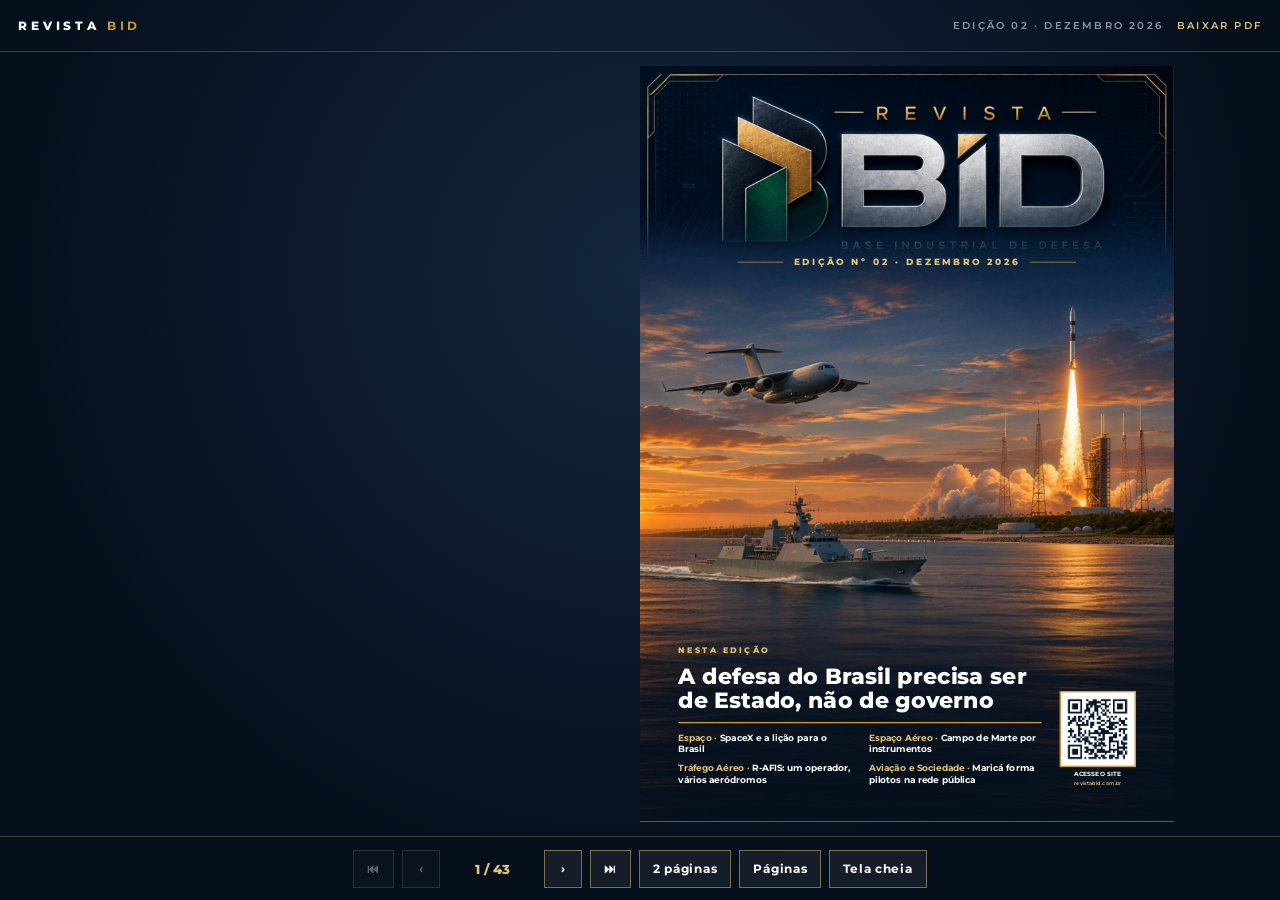
==== commit 0418344a: "Revista BID ed. 02: 3 anúncios QV Saúde no miolo (rascunho) Co-Authored-By: Claude Opus 5.5 <noreply" ====
--- a/revista-bid-2/index.html
+++ b/revista-bid-2/index.html
@@ -49,22 +49,22 @@
     <div style="display:flex;align-items:flex-end;justify-content:space-between;border-bottom:.6mm solid var(--gold);padding-bottom:2mm">
      <div style="font:800 21pt 'MontserratL';color:#fff">NESTA EDIÇÃO</div>
      <div style="font:700 7.2pt 'MontserratL';letter-spacing:.26em;color:var(--gold2)">EDIÇÃO 02 · DEZEMBRO 2026</div></div>
-    <div id="tocl" style="flex:1;display:flex;flex-direction:column;justify-content:space-between"><div class="item"><div class="n">03</div><div style="flex:1"><div class="e">Opinião</div><div class="t">A defesa do Brasil precisa ser de Estado, não de governo</div><div class="a">Luiz Alberto Cureau Júnior</div></div><div class="th bgimg" style="background-image:url('img/cureau.jpg')"></div></div><div class="item"><div class="n">06</div><div style="flex:1"><div class="e">Ajuda Humanitária</div><div class="t">FRIDA: a tropa que combate é a mesma que estende a mão</div><div class="a">Da Redação</div></div><div class="th bgimg" style="background-image:url('img/frida_noite.jpg')"></div></div><div class="item"><div class="n">10</div><div style="flex:1"><div class="e">Economia de Defesa</div><div class="t">A indústria de Defesa como fator de impulsionamento da economia</div><div class="a">Tenente-Brigadeiro Domingues</div></div><div class="th bgimg" style="background-image:url('img/industria.jpg')"></div></div><div class="item"><div class="n">14</div><div style="flex:1"><div class="e">Espaço</div><div class="t">SpaceX e a lição para o Brasil: sem demanda estratégica não há soberania espacial sustentável</div><div class="a">José Vagner Vital</div></div><div class="th bgimg" style="background-image:url('img/foguete.jpg')"></div></div><div class="item"><div class="n">19</div><div style="flex:1"><div class="e">Espaço Aéreo</div><div class="t">Campo de Marte por instrumentos</div><div class="a">Ary Rodrigues Bertolino</div></div><div class="th bgimg" style="background-image:url('img/campo.jpg')"></div></div><div class="item"><div class="n">22</div><div style="flex:1"><div class="e">Inovação</div><div class="t">UAV4PAPI: da pesquisa aeronáutica à aferição do auxílio visual de aproximação no Campo de Marte</div><div class="a">Rubem Müller Schneider</div></div><div class="th bgimg" style="background-image:url('img/uav.jpg')"></div></div><div class="item"><div class="n">26</div><div style="flex:1"><div class="e">Tráfego Aéreo</div><div class="t">R-AFIS e EMS-R: inovação na prestação de serviços de informação de voo em múltiplas localidades</div><div class="a">Felipe do Souto de Sá Gille e Ary Rodrigues Bertolino</div></div><div class="th bgimg" style="background-image:url('img/rafis.jpg')"></div></div><div class="item"><div class="n">31</div><div style="flex:1"><div class="e">Aviação e Sociedade</div><div class="t">Maricá aproveita oportunidades no setor de aviação para desenvolver projetos sociais, profissionais e de inclusão</div><div class="a">Rogério Benevides Carvalho</div></div><div class="th bgimg" style="background-image:url('img/marica.jpg')"></div></div><div class="item"><div class="n">35</div><div style="flex:1"><div class="e">Direito Marítimo</div><div class="t">Registro de embarcações e armadores no Tribunal Marítimo</div><div class="a">Dionísio Tavares da Câmara Junior</div></div><div class="th bgimg" style="background-image:url('img/porto.jpg')"></div></div></div></div><div class="ft"><span>Revista BID · Sumário</span><span class="pn">02</span></div></section><section class="page" data-art="cureau"><div class="hero bgimg baked" style="height:150mm;background-image:url('img/hero_cureau.jpg');background-position:center"><div class="hd"><span class="brand">REVISTA <b>BID</b></span><span class="ed">Opinião</span></div>
+    <div id="tocl" style="flex:1;display:flex;flex-direction:column;justify-content:space-between"><div class="item"><div class="n">03</div><div style="flex:1"><div class="e">Opinião</div><div class="t">A defesa do Brasil precisa ser de Estado, não de governo</div><div class="a">Luiz Alberto Cureau Júnior</div></div><div class="th bgimg" style="background-image:url('img/cureau.jpg')"></div></div><div class="item"><div class="n">06</div><div style="flex:1"><div class="e">Ajuda Humanitária</div><div class="t">FRIDA: a tropa que combate é a mesma que estende a mão</div><div class="a">Da Redação</div></div><div class="th bgimg" style="background-image:url('img/frida_noite.jpg')"></div></div><div class="item"><div class="n">10</div><div style="flex:1"><div class="e">Economia de Defesa</div><div class="t">A indústria de Defesa como fator de impulsionamento da economia</div><div class="a">Tenente-Brigadeiro Domingues</div></div><div class="th bgimg" style="background-image:url('img/industria.jpg')"></div></div><div class="item"><div class="n">14</div><div style="flex:1"><div class="e">Espaço</div><div class="t">SpaceX e a lição para o Brasil: sem demanda estratégica não há soberania espacial sustentável</div><div class="a">José Vagner Vital</div></div><div class="th bgimg" style="background-image:url('img/foguete.jpg')"></div></div><div class="item"><div class="n">20</div><div style="flex:1"><div class="e">Espaço Aéreo</div><div class="t">Campo de Marte por instrumentos</div><div class="a">Ary Rodrigues Bertolino</div></div><div class="th bgimg" style="background-image:url('img/campo.jpg')"></div></div><div class="item"><div class="n">23</div><div style="flex:1"><div class="e">Inovação</div><div class="t">UAV4PAPI: da pesquisa aeronáutica à aferição do auxílio visual de aproximação no Campo de Marte</div><div class="a">Rubem Müller Schneider</div></div><div class="th bgimg" style="background-image:url('img/uav.jpg')"></div></div><div class="item"><div class="n">28</div><div style="flex:1"><div class="e">Tráfego Aéreo</div><div class="t">R-AFIS e EMS-R: inovação na prestação de serviços de informação de voo em múltiplas localidades</div><div class="a">Felipe do Souto de Sá Gille e Ary Rodrigues Bertolino</div></div><div class="th bgimg" style="background-image:url('img/rafis.jpg')"></div></div><div class="item"><div class="n">33</div><div style="flex:1"><div class="e">Aviação e Sociedade</div><div class="t">Maricá aproveita oportunidades no setor de aviação para desenvolver projetos sociais, profissionais e de inclusão</div><div class="a">Rogério Benevides Carvalho</div></div><div class="th bgimg" style="background-image:url('img/marica.jpg')"></div></div><div class="item"><div class="n">37</div><div style="flex:1"><div class="e">Direito Marítimo</div><div class="t">Registro de embarcações e armadores no Tribunal Marítimo</div><div class="a">Dionísio Tavares da Câmara Junior</div></div><div class="th bgimg" style="background-image:url('img/porto.jpg')"></div></div></div></div><div class="ft"><span>Revista BID · Sumário</span><span class="pn">02</span></div></section><section class="page" data-art="cureau"><div class="hero bgimg baked" style="height:150mm;background-image:url('img/hero_cureau.jpg');background-position:center"><div class="hd"><span class="brand">REVISTA <b>BID</b></span><span class="ed">Opinião</span></div>
    <div class="kick">Opinião · Defesa Nacional</div><div class="ttl ">A defesa do Brasil precisa ser de Estado, não de governo</div><div class="deck">Programas estratégicos não podem depender do calendário eleitoral. A escolha de quem conduz o Ministério da Defesa revela a maturidade estratégica de uma nação.</div></div>
    <div class="byl"><div style="display:flex;flex:none"><div class="ph" style="background-image:url('img/autor_cureau.jpg')"></div></div><div><div class="nm">Luiz Alberto Cureau Júnior</div><div class="cr">General do Exército Brasileiro da Reserva e consultor em Defesa e Clima</div></div></div>
    <div class="bd" style="padding-top:4mm"><div class="flow" style="height: 419.562px; flex: 0 0 auto;"><p class="drop">Enquanto se especula sobre quem ocupará o Ministério da Defesa, inclusive com manifestações de preferência pela indicação de uma mulher, talvez estejamos, mais uma vez, fazendo a pergunta errada.</p><p>A discussão não deveria estar concentrada no gênero, na filiação partidária, na proximidade com o presidente da República ou na capacidade de agradar simultaneamente ao governo e aos comandantes militares. A questão fundamental deveria ser outra: quem possui competência, experiência, capacidade de gestão e visão estratégica para conduzir a Defesa Nacional?</p><p>Homem ou mulher, civil ou militar, o Brasil precisa de alguém preparado para pensar o País muito além de um mandato presidencial. Alguém que compreenda que a Defesa não pertence a governos, partidos ou correntes ideológicas. Pertence à Nação.</p><p>Em países que levam sua soberania a sério, a Defesa é tratada como uma responsabilidade permanente do Estado. Governos estabelecem prioridades e exercem legitimamente a direção política, mas não deveriam comprometer a continuidade das capacidades estratégicas nacionais a cada alternância de poder.</p><p>No Brasil, entretanto, ainda convivemos com uma preocupante dificuldade de transformar planejamento em continuidade. Programas são anunciados, investimentos são prometidos, projetos são iniciados e, frequentemente, os recursos necessários à sua execução tornam-se vítimas de contingenciamentos, mudanças de prioridades ou conveniências políticas.</p><p>O resultado é um ciclo de descontinuidade que compromete não apenas a capacidade operacional das Forças Armadas, mas também o desenvolvimento tecnológico, a indústria nacional e a credibilidade do País perante seus parceiros internacionais.</p><p>O Ministério da Defesa não pode ser tratado como espaço de acomodação política, negociação partidária ou simples administração das relações entre o governo e os militares. Sua missão é muito maior e exige uma compreensão abrangente dos interesses nacionais.</p></div></div><div class="ft"><span>Revista BID · Opinião</span><span class="pn">03</span></div></section><section class="page"><div class="hd"><span class="brand">REVISTA <b>BID</b></span><span class="ed">Opinião</span></div><div class="bd"><div class="band bgimg" style="height:82mm;background-image:url('img/submarino.jpg')"></div><div class="flow" style="height: 667.125px; flex: 0 0 auto;"><p>Cabe ao Ministério coordenar a preparação do Brasil para ameaças presentes e futuras, fortalecer as capacidades militares, integrar o planejamento das três Forças, estimular tecnologias estratégicas e assegurar que o País disponha dos meios necessários para proteger seu território, suas riquezas, sua população e seus interesses.</p><p>Estamos falando de uma nação continental, com mais de oito milhões de quilômetros quadrados de território, extensas fronteiras terrestres, uma imensa área marítima de interesse estratégico, recursos naturais extraordinários e infraestruturas críticas cada vez mais vulneráveis a ameaças convencionais, híbridas e cibernéticas.</p><p>Não é razoável que um país com essas características continue tratando a Defesa como uma questão secundária na definição das prioridades nacionais.</p><p>Submarinos, aeronaves, blindados, sistemas de defesa antiaérea, vigilância de fronteiras, inteligência, capacidades espaciais, segurança cibernética e tecnologias disruptivas não podem depender do humor político ou das circunstâncias econômicas de cada exercício financeiro.</p><p>São capacidades construídas ao longo de décadas, que exigem investimentos continuados, profissionais especializados, infraestrutura adequada e uma cadeia industrial capaz de sustentar sua operação, manutenção e modernização.</p><div class="quote">Uma potência não se constrói com programas estratégicos subordinados ao calendário eleitoral.</div><p>O Brasil precisa de planejamento plurianual consistente, previsibilidade orçamentária, mecanismos legais de proteção aos investimentos estratégicos e critérios claros para definir prioridades. É necessário assegurar a continuidade dos programas em execução e, simultaneamente, criar condições para desenvolver novas capacidades, sem comprometer aquelas já existentes.</p><p>Essa previsibilidade também é indispensável à Base Industrial de Defesa (BID).</p><p>Nenhuma empresa investe continuamente em pesquisa, contrata engenheiros, desenvolve tecnologias complexas e amplia sua capacidade produtiva sem perspectivas minimamente confiáveis de demanda. A ausência de encomendas regulares e a instabilidade dos investimentos provocam perda de profissionais qualificados, enfraquecimento de fornecedores nacionais e crescente dependência tecnológica externa.</p><p>Países como Estados Unidos, Israel, Coreia do Sul, França e Turquia, respeitadas suas diferenças, compreenderam que a indústria de Defesa representa muito mais do que a fabricação de armamentos. É instrumento de inovação, geração de empregos qualificados, desenvolvimento econômico, influência diplomática e autonomia estratégica.</p><p>O Brasil possui competência técnica, instituições de pesquisa reconhecidas e empresas capazes de competir internacionalmente. O que falta é transformar essas capacidades em uma política industrial de Defesa permanente, articulada com as necessidades operacionais das Forças Armadas e com os interesses econômicos nacionais.</p><p>Nesse contexto, a escolha do próximo ministro da Defesa assume importância extraordinária.</p><p style="text-align-last: justify;">Não basta conhecer a estrutura militar ou possuir habilidade política. O ocupante do cargo precisa compreender</p></div></div><div class="ft"><span>Revista BID · Opinião</span><span class="pn">04</span></div></section><section class="page"><div class="hd"><span class="brand">REVISTA <b>BID</b></span><span class="ed">Opinião</span></div><div class="bd"><div class="flow last" style="height: auto; flex: 0 0 auto;"><p>orçamento público, gestão de grandes projetos, indústria, tecnologia, diplomacia, geopolítica e estratégia militar. Deve possuir autoridade institucional para dialogar com os comandantes das Forças, mas também capacidade de defender prioridades perante a equipe econômica, o Congresso Nacional e a sociedade brasileira.</p><p>Precisa, sobretudo, compreender que administrar a Defesa não significa apenas distribuir recursos escassos entre Exército, Marinha e Aeronáutica. Significa estabelecer prioridades nacionais, buscar integração, eliminar sobreposições, cobrar resultados e construir capacidades compatíveis com os desafios do século XXI.</p><p>A subordinação das Forças Armadas ao poder civil democraticamente constituído é princípio essencial e inquestionável. Entretanto, lealdade institucional não significa submissão intelectual, assim como autoridade política não substitui conhecimento técnico.</p><p>Um ministro competente deve saber ouvir, questionar, decidir e assumir responsabilidades. Deve ter independência de julgamento, compromisso com a Constituição e capacidade de apresentar ao presidente da República diagnósticos realistas, mesmo quando politicamente inconvenientes.</p><p>A escolha de uma mulher poderá representar um avanço importante, desde que fundamentada nos mesmos critérios de competência exigidos de qualquer candidato. O Brasil não necessita de uma escolha simbólica. Necessita de uma escolha estratégica.</p><p>O Ministério da Defesa não pode ser um prêmio político, tampouco um cargo ocupado apenas para administrar crises institucionais.</p><p>É preciso superar definitivamente a visão de que investir em Defesa representa retirar recursos de outras prioridades nacionais. Segurança, desenvolvimento, tecnologia e soberania não são objetivos incompatíveis. Ao contrário, uma estrutura de Defesa eficiente contribui para a estabilidade institucional, a proteção das riquezas nacionais e o desenvolvimento econômico.</p><p>A escolha de um ministro revela, portanto, muito mais do que a composição de um governo. Revela o grau de maturidade estratégica de uma nação e a importância que ela atribui à própria independência.</p><p>A pergunta não deveria ser quem o governo deseja colocar no Ministério da Defesa. A pergunta deveria ser quem o Brasil precisa ter à frente dele.</p><p>Porque governos passam, presidentes se sucedem e ministros são substituídos. Mas o território, os interesses nacionais, as ameaças e a responsabilidade de proteger o País permanecem.</p><p>A soberania não pode depender de mandatos. E a Defesa Nacional não pode recomeçar a cada eleição.<span class="end"></span></p></div><div class="fill bgimg" style="background-image:url('img/sala.jpg')"></div></div><div class="ft"><span>Revista BID · Opinião</span><span class="pn">05</span></div></section><section class="page" data-art="frida"><div class="hero bgimg baked" style="height:150mm;background-image:url('img/hero_frida.jpg');background-position:center"><div class="hd"><span class="brand">REVISTA <b>BID</b></span><span class="ed">Ajuda Humanitária</span></div>
    <div class="kick">Ajuda Humanitária · Fuzileiros Navais</div><div class="ttl ">FRIDA: a tropa que combate é a mesma que estende a mão</div><div class="deck">Com o El Niño em plena força, a Força de Resposta Imediata a Desastres Ambientais será ativada no Comando da Divisão Litorânea em 15 de dezembro, reunindo a prontidão de combate do Corpo de Fuzileiros Navais e a vocação de socorrer quem perdeu tudo.</div></div>
    <div class="byl"><div style="width:1.2mm;height:12mm;background:var(--gold);flex:none"></div><div style="display:none;flex:none"><div class="ph" style=""></div></div><div><div class="nm">Da Redação</div><div class="cr">Com informações da Marinha do Brasil</div></div></div>
-   <div class="bd" style="padding-top:4mm"><div class="flow" style="height: 430.906px; flex: 0 0 auto;"><p class="drop">O Corpo de Fuzileiros Navais (CFN) foi preparado para combater. Treina para desembarcar em praias hostis, avançar sob fogo e defender o território nacional. Nos últimos anos, porém, a mesma tropa passou a ser chamada com frequência cada vez maior para uma missão diferente: chegar primeiro onde a água subiu, a encosta desceu ou a terra tremeu, e ficar até que a vida volte a andar. É dessa constatação que nasce a Força de Resposta Imediata a Desastres Ambientais, a FRIDA, que será ativada no Comando da Divisão Litorânea em 15 de dezembro.</p><p>A FRIDA foi concebida como uma tropa de pronto-emprego, anfíbia e expedicionária, desenhada para atuar em situações de emergência ao lado da Defesa Civil. A ideia parte de uma lição aprendida em campo: a logística de uma operação de combate é muito parecida com a de uma resposta a desastre. Mover gente, viaturas, embarcações, água, comida e atendimento médico para um lugar isolado, em pouco tempo e com segurança, é exatamente aquilo para que o fuzileiro naval é treinado todos os dias.</p><h3>Do Rio Grande do Sul à criação de uma força dedicada</h3><p>A experiência que consolidou essa visão veio em 2024, nas enchentes que atingiram o Rio Grande do Sul. Na Operação Taquari II, o Grupamento Operativo de Fuzileiros Navais em Apoio à Defesa Civil reuniu cerca de 400 fuzileiros navais, dezenas de viaturas, embarcações e equipamentos pesados de engenharia. A tropa resgatou moradores ilhados, distribuiu donativos e, depois da água, ajudou a reconstruir escolas e a reabrir caminhos na região metropolitana de Porto Alegre e em Guaíba.</p><p>Daquele esforço ficou uma certeza: o país precisava de uma força pronta antes da tragédia, e não montada às pressas depois dela. Em novembro de 2025, a Marinha do Brasil e o Banco Nacional de Desenvolvimento Econômico e Social (BNDES) apresentaram o projeto-piloto da FRIDA durante um seminário internacional de operações humanitárias. A iniciativa também conta com o apoio do Centro Nacional de Monitoramento e Alertas de Desastres Naturais (Cemaden).</p><p style="text-align-last: left;">Na apresentação, o Comandante do Material de Fuzileiros Navais, Contra-Almirante (FN) Cláudio Lopes de</p></div></div><div class="ft"><span>Revista BID · Ajuda Humanitária</span><span class="pn">06</span></div></section><section class="page"><div class="hd"><span class="brand">REVISTA <b>BID</b></span><span class="ed">Ajuda Humanitária</span></div><div class="bd"><div class="band bgimg" style="height:82mm;background-image:url('img/frida_entrega.jpg')"></div><div class="flow" style="height: 667.125px; flex: 0 0 auto;"><p>Araujo Leite, explicou que a gestão de desastres se apoia em três pilares, o monitoramento, o alerta e a resposta, e que a FRIDA foi criada para ser eficaz justamente nessa última etapa. O Comandante-Geral do CFN, Almirante de Esquadra (FN) Carlos Chagas Vianna Braga, resumiu o espírito da parceria ao afirmar que os Fuzileiros Navais já atuam muito nessa área, mas que poderão fazer "muito mais e muito melhor, se unirmos forças".</p><div class="stats"><div><b>~400</b>fuzileiros navais na Operação Taquari II (RS, 2024)</div><div><b>fev 2026</b>primeiro acionamento, no interior do Rio de Janeiro</div><div><b>~100</b>militares na missão humanitária na Venezuela</div><div><b>2.695</b>atendimentos no hospital de campanha em La Guaira</div></div><h3>Primeiro acionamento: o interior do Rio de Janeiro</h3><p>O batismo de fogo veio em fevereiro de 2026. Diante dos temporais que atingiram o estado do Rio de Janeiro, a Marinha acionou a FRIDA pela primeira vez. Em Cantagalo e Porciúncula, os fuzileiros navais removeram detritos, recompuseram vias públicas, restabeleceram acessos e levaram apoio direto a comunidades que haviam ficado isoladas. Foi a primeira vez que a força agiu como havia sido desenhada para agir: chegar rápido, abrir caminho e devolver às pessoas a ligação com o resto do mundo.</p><h3>Além das fronteiras: a missão na Venezuela</h3><p>Em 24 de junho de 2026, dois terremotos de magnitude 7,2 e 7,5 devastaram a Venezuela e deixaram milhares de mortos. Três dias depois, aeronaves KC-390 Millennium da Força Aérea Brasileira decolaram do Rio de Janeiro levando a Unidade Avançada de Trauma do Hospital de Campanha da Marinha, cerca de 100 militares, entre profissionais de saúde e fuzileiros navais, equipes da FRIDA e 100 purificadores de água com painel solar.</p><p>Instalado em La Guaira, uma das áreas mais atingidas, o hospital de campanha começou a atender em 29 de junho. Até a desmobilização, em julho, foram 2.695 atendimentos e 15 cirurgias, com grande procura na pediatria. Enquanto médicos e enfermeiros cuidavam dos feridos, os fuzileiros navais garantiam a segurança, a logística, a água potável e o apoio às buscas. Foi a prova de que a capacidade expedicionária do CFN, pensada para projetar poder, também projeta solidariedade.</p><div class="quote">A tropa que treina para o combate é a mesma que chega primeiro quando a água sobe.</div><h3>O El Niño e a próxima tempestade</h3><p>A ativação da FRIDA no Comando da Divisão Litorânea acontece em um momento crítico. O Cemaden aponta que o El Niño 2026/2027 deve trazer chuvas acima do normal no Sul do país durante a primavera e o verão, e secas na Amazônia e no Nordeste no verão e no outono de 2027. Enchentes, deslizamentos, incêndios florestais e isolamento de comunidades ribeirinhas formam um cenário em que cada hora conta.</p></div></div><div class="ft"><span>Revista BID · Ajuda Humanitária</span><span class="pn">07</span></div></section><section class="page"><div class="hd"><span class="brand">REVISTA <b>BID</b></span><span class="ed">Ajuda Humanitária</span></div><div class="bd"><div class="flow last" style="height: auto; flex: 0 0 auto;"><div class="tl"><div><b>Mai 2024</b>Operação Taquari II: cerca de 400 fuzileiros navais no Rio Grande do Sul</div><div><b>Nov 2025</b>Marinha e BNDES apresentam o projeto-piloto da FRIDA</div><div><b>Fev 2026</b>Primeiro acionamento: Cantagalo e Porciúncula (RJ)</div><div><b>Jun–Jul 2026</b>Missão humanitária em La Guaira, Venezuela</div><div><b>15 Dez 2026</b>Ativação da FRIDA no Comando da Divisão Litorânea</div></div><p>É nesse ambiente que a FRIDA ganha sentido. Subordinada ao Comando da Divisão Litorânea, a força reúne em um mesmo conjunto tropa de pronto-emprego, viaturas anfíbias, embarcações, máquinas de engenharia, hospital de campanha, sistemas de purificação de água e drones com sensores térmicos e infravermelhos, capazes de localizar pessoas em áreas alagadas ou soterradas. É a estrutura de uma operação militar colocada a serviço de quem precisa ser encontrado, alimentado, tratado e abrigado.</p><h3>Uma demanda para a Base Industrial de Defesa</h3><p>A resposta a desastres também é um mercado estratégico para a indústria nacional. Viaturas anfíbias, embarcações de desembarque, sistemas de comunicação, drones, equipamentos de engenharia, purificadores de água, abrigos e estruturas hospitalares móveis são produtos de uso dual, que servem tanto à defesa quanto à proteção civil. Uma força como a FRIDA cria demanda contínua por essas soluções e abre espaço para empresas brasileiras desenvolverem tecnologia pensada para o clima e o território do país.</p><p>A parceria com o BNDES aponta nessa direção: investir em capacidade de resposta é investir em vidas e, ao mesmo tempo, em uma cadeia produtiva que gera emprego e conhecimento. Para a Base Industrial de Defesa, a lição é clara. Os equipamentos que garantem a soberania são os mesmos que, no dia da tragédia, garantem que o Estado chegue.</p><h3>Força e acolhimento</h3><p>O fuzileiro naval que avança com uma viatura anfíbia sobre uma rua alagada carrega o mesmo treinamento de quem desembarca em uma praia sob fogo. A diferença está no que ele leva consigo: água, comida, remédio e a mão estendida para quem esperou horas no telhado. A FRIDA não substitui a vocação de combate do Corpo de Fuzileiros Navais. Ela a completa.</p><p>Com a ativação no Comando da Divisão Litorânea, a Marinha do Brasil formaliza algo que o povo brasileiro já viu nas enchentes do Sul, nas encostas do Rio e nos escombros de La Guaira. Quando o desespero chega, a tropa que se prepara para a guerra também está pronta para salvar. Prontos antes da tempestade. Presentes depois dela.<span class="end"></span></p><p class="note">Fontes: Marinha do Brasil (CGCFN e Agência Marinha de Notícias), Agência Brasil, Cemaden e Inmet. Imagens ilustrativas.</p></div><div class="fill bgimg" style="background-image:url('img/frida_maos.jpg')"></div></div><div class="ft"><span>Revista BID · Ajuda Humanitária</span><span class="pn">08</span></div></section><section class="page" data-ad="ad_qv"><img src="img/anuncio_qv.jpg" style="width:100%;height:100%;object-fit:cover;display:block"></section><section class="page" data-art="domingues"><div class="hero bgimg baked" style="height:150mm;background-image:url('img/hero_domingues.jpg');background-position:center"><div class="hd"><span class="brand">REVISTA <b>BID</b></span><span class="ed">Economia de Defesa</span></div>
+   <div class="bd" style="padding-top:4mm"><div class="flow" style="height: 430.906px; flex: 0 0 auto;"><p class="drop">O Corpo de Fuzileiros Navais (CFN) foi preparado para combater. Treina para desembarcar em praias hostis, avançar sob fogo e defender o território nacional. Nos últimos anos, porém, a mesma tropa passou a ser chamada com frequência cada vez maior para uma missão diferente: chegar primeiro onde a água subiu, a encosta desceu ou a terra tremeu, e ficar até que a vida volte a andar. É dessa constatação que nasce a Força de Resposta Imediata a Desastres Ambientais, a FRIDA, que será ativada no Comando da Divisão Litorânea em 15 de dezembro.</p><p>A FRIDA foi concebida como uma tropa de pronto-emprego, anfíbia e expedicionária, desenhada para atuar em situações de emergência ao lado da Defesa Civil. A ideia parte de uma lição aprendida em campo: a logística de uma operação de combate é muito parecida com a de uma resposta a desastre. Mover gente, viaturas, embarcações, água, comida e atendimento médico para um lugar isolado, em pouco tempo e com segurança, é exatamente aquilo para que o fuzileiro naval é treinado todos os dias.</p><h3>Do Rio Grande do Sul à criação de uma força dedicada</h3><p>A experiência que consolidou essa visão veio em 2024, nas enchentes que atingiram o Rio Grande do Sul. Na Operação Taquari II, o Grupamento Operativo de Fuzileiros Navais em Apoio à Defesa Civil reuniu cerca de 400 fuzileiros navais, dezenas de viaturas, embarcações e equipamentos pesados de engenharia. A tropa resgatou moradores ilhados, distribuiu donativos e, depois da água, ajudou a reconstruir escolas e a reabrir caminhos na região metropolitana de Porto Alegre e em Guaíba.</p><p>Daquele esforço ficou uma certeza: o país precisava de uma força pronta antes da tragédia, e não montada às pressas depois dela. Em novembro de 2025, a Marinha do Brasil e o Banco Nacional de Desenvolvimento Econômico e Social (BNDES) apresentaram o projeto-piloto da FRIDA durante um seminário internacional de operações humanitárias. A iniciativa também conta com o apoio do Centro Nacional de Monitoramento e Alertas de Desastres Naturais (Cemaden).</p><p style="text-align-last: left;">Na apresentação, o Comandante do Material de Fuzileiros Navais, Contra-Almirante (FN) Cláudio Lopes de</p></div></div><div class="ft"><span>Revista BID · Ajuda Humanitária</span><span class="pn">06</span></div></section><section class="page"><div class="hd"><span class="brand">REVISTA <b>BID</b></span><span class="ed">Ajuda Humanitária</span></div><div class="bd"><div class="band bgimg" style="height:82mm;background-image:url('img/frida_entrega.jpg')"></div><div class="flow" style="height: 667.125px; flex: 0 0 auto;"><p>Araujo Leite, explicou que a gestão de desastres se apoia em três pilares, o monitoramento, o alerta e a resposta, e que a FRIDA foi criada para ser eficaz justamente nessa última etapa. O Comandante-Geral do CFN, Almirante de Esquadra (FN) Carlos Chagas Vianna Braga, resumiu o espírito da parceria ao afirmar que os Fuzileiros Navais já atuam muito nessa área, mas que poderão fazer "muito mais e muito melhor, se unirmos forças".</p><div class="stats"><div><b>~400</b>fuzileiros navais na Operação Taquari II (RS, 2024)</div><div><b>fev 2026</b>primeiro acionamento, no interior do Rio de Janeiro</div><div><b>~100</b>militares na missão humanitária na Venezuela</div><div><b>2.695</b>atendimentos no hospital de campanha em La Guaira</div></div><h3>Primeiro acionamento: o interior do Rio de Janeiro</h3><p>O batismo de fogo veio em fevereiro de 2026. Diante dos temporais que atingiram o estado do Rio de Janeiro, a Marinha acionou a FRIDA pela primeira vez. Em Cantagalo e Porciúncula, os fuzileiros navais removeram detritos, recompuseram vias públicas, restabeleceram acessos e levaram apoio direto a comunidades que haviam ficado isoladas. Foi a primeira vez que a força agiu como havia sido desenhada para agir: chegar rápido, abrir caminho e devolver às pessoas a ligação com o resto do mundo.</p><h3>Além das fronteiras: a missão na Venezuela</h3><p>Em 24 de junho de 2026, dois terremotos de magnitude 7,2 e 7,5 devastaram a Venezuela e deixaram milhares de mortos. Três dias depois, aeronaves KC-390 Millennium da Força Aérea Brasileira decolaram do Rio de Janeiro levando a Unidade Avançada de Trauma do Hospital de Campanha da Marinha, cerca de 100 militares, entre profissionais de saúde e fuzileiros navais, equipes da FRIDA e 100 purificadores de água com painel solar.</p><p>Instalado em La Guaira, uma das áreas mais atingidas, o hospital de campanha começou a atender em 29 de junho. Até a desmobilização, em julho, foram 2.695 atendimentos e 15 cirurgias, com grande procura na pediatria. Enquanto médicos e enfermeiros cuidavam dos feridos, os fuzileiros navais garantiam a segurança, a logística, a água potável e o apoio às buscas. Foi a prova de que a capacidade expedicionária do CFN, pensada para projetar poder, também projeta solidariedade.</p><div class="quote">A tropa que treina para o combate é a mesma que chega primeiro quando a água sobe.</div><h3>O El Niño e a próxima tempestade</h3><p>A ativação da FRIDA no Comando da Divisão Litorânea acontece em um momento crítico. O Cemaden aponta que o El Niño 2026/2027 deve trazer chuvas acima do normal no Sul do país durante a primavera e o verão, e secas na Amazônia e no Nordeste no verão e no outono de 2027. Enchentes, deslizamentos, incêndios florestais e isolamento de comunidades ribeirinhas formam um cenário em que cada hora conta.</p></div></div><div class="ft"><span>Revista BID · Ajuda Humanitária</span><span class="pn">07</span></div></section><section class="page"><div class="hd"><span class="brand">REVISTA <b>BID</b></span><span class="ed">Ajuda Humanitária</span></div><div class="bd"><div class="flow last" style="height: auto; flex: 0 0 auto;"><div class="tl"><div><b>Mai 2024</b>Operação Taquari II: cerca de 400 fuzileiros navais no Rio Grande do Sul</div><div><b>Nov 2025</b>Marinha e BNDES apresentam o projeto-piloto da FRIDA</div><div><b>Fev 2026</b>Primeiro acionamento: Cantagalo e Porciúncula (RJ)</div><div><b>Jun–Jul 2026</b>Missão humanitária em La Guaira, Venezuela</div><div><b>15 Dez 2026</b>Ativação da FRIDA no Comando da Divisão Litorânea</div></div><p>É nesse ambiente que a FRIDA ganha sentido. Subordinada ao Comando da Divisão Litorânea, a força reúne em um mesmo conjunto tropa de pronto-emprego, viaturas anfíbias, embarcações, máquinas de engenharia, hospital de campanha, sistemas de purificação de água e drones com sensores térmicos e infravermelhos, capazes de localizar pessoas em áreas alagadas ou soterradas. É a estrutura de uma operação militar colocada a serviço de quem precisa ser encontrado, alimentado, tratado e abrigado.</p><h3>Uma demanda para a Base Industrial de Defesa</h3><p>A resposta a desastres também é um mercado estratégico para a indústria nacional. Viaturas anfíbias, embarcações de desembarque, sistemas de comunicação, drones, equipamentos de engenharia, purificadores de água, abrigos e estruturas hospitalares móveis são produtos de uso dual, que servem tanto à defesa quanto à proteção civil. Uma força como a FRIDA cria demanda contínua por essas soluções e abre espaço para empresas brasileiras desenvolverem tecnologia pensada para o clima e o território do país.</p><p>A parceria com o BNDES aponta nessa direção: investir em capacidade de resposta é investir em vidas e, ao mesmo tempo, em uma cadeia produtiva que gera emprego e conhecimento. Para a Base Industrial de Defesa, a lição é clara. Os equipamentos que garantem a soberania são os mesmos que, no dia da tragédia, garantem que o Estado chegue.</p><h3>Força e acolhimento</h3><p>O fuzileiro naval que avança com uma viatura anfíbia sobre uma rua alagada carrega o mesmo treinamento de quem desembarca em uma praia sob fogo. A diferença está no que ele leva consigo: água, comida, remédio e a mão estendida para quem esperou horas no telhado. A FRIDA não substitui a vocação de combate do Corpo de Fuzileiros Navais. Ela a completa.</p><p>Com a ativação no Comando da Divisão Litorânea, a Marinha do Brasil formaliza algo que o povo brasileiro já viu nas enchentes do Sul, nas encostas do Rio e nos escombros de La Guaira. Quando o desespero chega, a tropa que se prepara para a guerra também está pronta para salvar. Prontos antes da tempestade. Presentes depois dela.<span class="end"></span></p><p class="note">Fontes: Marinha do Brasil (CGCFN e Agência Marinha de Notícias), Agência Brasil, Cemaden e Inmet. Imagens ilustrativas.</p></div><div class="fill bgimg" style="background-image:url('img/frida_maos.jpg')"></div></div><div class="ft"><span>Revista BID · Ajuda Humanitária</span><span class="pn">08</span></div></section><section class="page" data-ad="ad_qv2"><img src="img/anuncio_qv2.jpg" style="width:100%;height:100%;object-fit:cover;display:block"></section><section class="page" data-art="domingues"><div class="hero bgimg baked" style="height:150mm;background-image:url('img/hero_domingues.jpg');background-position:center"><div class="hd"><span class="brand">REVISTA <b>BID</b></span><span class="ed">Economia de Defesa</span></div>
    <div class="kick">Economia de Defesa · Base Industrial de Defesa</div><div class="ttl m">A indústria de Defesa como fator de impulsionamento da economia</div><div class="deck">Em um mundo instável, a Base Industrial de Defesa gera demanda, inovação e empregos qualificados, ao mesmo tempo em que garante soberania e independência.</div></div>
    <div class="byl"><div style="display:flex;flex:none"><div class="ph" style="background-image:url('img/autor_domingues.jpg')"></div></div><div><div class="nm">Tenente-Brigadeiro Domingues</div><div class="cr">Tenente-Brigadeiro do Ar · Força Aérea Brasileira</div></div></div>
    <div class="bd" style="padding-top:4mm"><div class="flow" style="height: 419.562px; flex: 0 0 auto;"><p class="drop">Em um mundo conturbado e economicamente instável, no qual os aliados não estão bem definidos e disputam espaço na geopolítica com grande empenho, a autonomia em defesa deixou de ser apenas uma questão militar. Tornou-se um imperativo para a manutenção da soberania, a proteção dos interesses nacionais e a projeção de influência regional e internacional.</p><p>Nesse cenário, assim como em outros momentos históricos de crise mundial, a indústria de Defesa desponta como grande impulsionadora da economia, ao mesmo tempo em que garante soberania e independência.</p><p>Nos países mais desenvolvidos, os investimentos estatais massivos no setor de Defesa, realizados em momentos de retração do investimento privado, geram demanda imediata, impulsionam a inovação tecnológica e reestruturam cadeias produtivas inteiras. Dessa forma, atuam como um poderoso motor de recuperação e crescimento econômico.</p><p>No Brasil, segundo a Associação Brasileira das Indústrias de Materiais de Defesa e Segurança (ABIMDE), a base industrial de defesa e segurança representa 4% do Produto Interno Bruto (PIB). Para cada R$ 10 milhões investidos em projetos de defesa, são gerados cerca de R$ 18,6 milhões em efeitos diretos e indiretos, além de 132 empregos. Essa base também exporta mais de US$ 3,5 bilhões por ano, o que a consolida como peça-chave da economia brasileira.</p><div class="stats"><div><b>4%</b>do PIB brasileiro é a participação da base industrial de defesa e segurança</div><div><b>R$ 18,6 mi</b>em efeitos diretos e indiretos para cada R$ 10 milhões investidos</div><div><b>132</b>empregos gerados a cada R$ 10 milhões investidos</div><div><b>US$ 3,5 bi</b>em exportações por ano</div></div><h3>E como isso acontece?</h3><p style="text-align-last: justify;"><b>Efeito multiplicador na cadeia produtiva.</b> A fabricação de equipamentos militares exige insumos de diversos setores civis, como siderurgia, química, eletrônica, logística e construção civil. Isso gera capital e crescimento</p></div></div><div class="ft"><span>Revista BID · Economia de Defesa</span><span class="pn">10</span></div></section><section class="page"><div class="hd"><span class="brand">REVISTA <b>BID</b></span><span class="ed">Economia de Defesa</span></div><div class="bd"><div class="band bgimg" style="height:82mm;background-image:url('img/ciber.jpg')"></div><div class="flow" style="height: 667.125px; flex: 0 0 auto;"><p>econômico e mobiliza uma vasta cadeia que inclui centros de pesquisa e desenvolvimento, universidades, indústrias, laboratórios e empresas de serviços e logística.</p><p><b>Transbordamento tecnológico (spin-offs).</b> As pesquisas financiadas pelo orçamento militar frequentemente resultam em tecnologias que, mais tarde, revolucionam o mercado civil e criam novas indústrias altamente lucrativas.</p><p>Após a pandemia de COVID-19 e com o agravamento dos conflitos internacionais a partir de 2022, o aumento dos orçamentos de defesa, principalmente na Europa, no Oriente Médio e nos Estados Unidos da América, impulsionou a reindustrialização de regiões afetadas pela desaceleração manufatureira. Esse movimento gerou empregos de alta qualificação em engenharia, cibersegurança e manufatura avançada.</p><h3>O Brasil está preparado para enfrentar esse momento?</h3><p>Primeiro, é preciso entender o conceito de Base Industrial de Defesa (BID): o conjunto de empresas estatais e privadas que atuam na pesquisa, no desenvolvimento, na fabricação, na distribuição e na manutenção de produtos estratégicos voltados à segurança e à defesa do país. A BID tem duas características principais:</p><p><b>Coordenação:</b> é liderada e supervisionada pelo Ministério da Defesa e envolve a cooperação entre o setor produtivo (predominantemente privado) e o setor de pesquisa e desenvolvimento ligado ao Estado.</p><p><b>Soberania nacional:</b> garante a autonomia tecnológica e o suprimento de equipamentos para as Forças Armadas, diminuindo a dependência externa.</p><p>Nesse contexto, o Ministério da Defesa vem atuando para criar condições favoráveis ao fortalecimento da BID brasileira. As duas principais iniciativas nesse sentido foram a instituição do Plano de Articulação e Equipamento de Defesa (PAED) e da Lei de Fomento à Base Industrial de Defesa, que permitiram reduzir o custo de produção das companhias legalmente classificadas como estratégicas e estabeleceram incentivos ao desenvolvimento de tecnologias indispensáveis ao Brasil.</p><p>Entre os pontos de destaque para o desenvolvimento da BID, a Estratégia Nacional de Defesa (END) coloca o domínio de tecnologias duais, a promoção da exportação de produtos, a formação de parcerias e a importância da tríplice hélice (governo, academia e setor privado). A END também identificou três setores estratégicos (espacial, cibernético e nuclear), aos quais a BID deve estar atenta.</p><h3>Resultados tangíveis</h3><p>Graças a essas iniciativas, vários projetos de grande envergadura foram lançados com sucesso.</p><p>O Programa de Desenvolvimento de Submarinos (PROSUB), com a construção de submarinos convencionais e o desenvolvimento de um submarino com propulsão nuclear, representa um salto tecnológico sem precedentes para a Marinha do Brasil e para a indústria naval.</p><p>O PROSUB gera desenvolvimento tecnológico dual. A construção de reatores compactos e pressurizados exige avanços em metalurgia, automação, materiais e engenharia de precisão, que transbordam para a indústria civil e reduzem a dependência externa.</p><p style="text-align-last: left;">Além disso, há várias aplicações nas áreas de saúde e energia. O domínio da tecnologia nuclear impulsiona a produção de radiofármacos para diagnóstico e</p></div></div><div class="ft"><span>Revista BID · Economia de Defesa</span><span class="pn">11</span></div></section><section class="page"><div class="hd"><span class="brand">REVISTA <b>BID</b></span><span class="ed">Economia de Defesa</span></div><div class="bd"><div class="flow" style="height: 994.031px; flex: 0 0 auto;"><p>tratamento médico, a irradiação de alimentos e o desenvolvimento de pequenos reatores modulares para geração de energia elétrica limpa.</p><p>O cargueiro multimissão KC-390 Millennium, desenvolvido pela Embraer em parceria com a Força Aérea Brasileira (FAB), consolidou a empresa como uma das líderes mundiais em aviação militar. O cargueiro tem conquistado relevância global, com encomendas e entregas em diversos países europeus (como Portugal, Hungria, Holanda, Áustria, Suécia e República Tcheca, entre outros), o que consolida o Brasil como exportador competitivo de equipamentos militares avançados.</p><p>O software de controle de voo fly-by-wire, inteiramente concebido no Brasil, representa um grande salto na capacidade industrial do país e permite que a indústria local desenvolva novas tecnologias para futuras aeronaves civis e militares.</p><p>A viatura blindada de transporte de pessoal (VBTP) Guarani, produzida pela IVECO em parceria com o Exército Brasileiro, modernizou a frota terrestre e gerou um importante ciclo de desenvolvimento e produção nacional.</p><p>A produção nacional evita que o país fique vulnerável a embargos comerciais, sanções ou atrasos na entrega de peças de reposição em momentos de crise internacional ou de conflito. Além disso, muitas inovações desenvolvidas para o setor militar, como ligas metálicas mais leves, suspensões de alta resistência e sistemas de comunicação criptografados, acabam sendo absorvidas pela indústria civil, elevando o patamar tecnológico do país como um todo.</p><p>É importante destacar que também há empresas 100% nacionais, de segmentos diferentes do armamento e dos veículos, que são referências mundiais em suas áreas, embora pouco conhecidas do público. Entre elas, destacamos duas, de áreas distintas: Gestão do Tráfego Aéreo e Cibersegurança.</p><h3>Gestão do tráfego aéreo</h3><p>O Brasil adota um modelo singular, que integra o controle do tráfego aéreo civil e a defesa aérea militar (por meio do Sistema de Controle do Espaço Aéreo Brasileiro, o SISCEAB, e do Sistema de Defesa Aeroespacial Brasileiro, o SISDABRA). Dispor de tecnologia desenvolvida no país garante que o Estado brasileiro não dependa de fornecedores estrangeiros críticos para monitorar seus cerca de 22 milhões de km² de espaço aéreo, que incluem áreas sobre o Oceano Atlântico.</p><p>Investir em tecnologias nacionais é essencial porque, em eventuais cenários de tensão geopolítica ou de sanções internacionais, a dependência de tecnologia estrangeira em infraestruturas críticas (como aviação e defesa) poderia paralisar setores essenciais do país. A autonomia tecnológica assegura independência de decisão.</p><p>Nesse contexto, a Força Aérea Brasileira conta com a parceria de empresas 100% nacionais, entre as quais a SAIPHER ATC.</p><p>A Saipher é uma empresa brasileira de tecnologia especializada no desenvolvimento de softwares e soluções para o Controle e o Gerenciamento de Tráfego Aéreo (ATC/ATM). Fundada em 1995, ficou mundialmente conhecida por ser pioneira no desenvolvimento do conceito de Electronic Flight Progress Strips (EFPS), as fichas eletrônicas de progressão de voo usadas em torres de controle.</p><p>Seus sistemas operam em mais de 180 aeródromos brasileiros, de estações de informação de voo (AFIS) a grandes aeroportos internacionais, como Guarulhos (SBGR), Galeão (SBGL) e Viracopos (SBKP).</p><p>A empresa é credenciada pelo Ministério da Defesa como Empresa Estratégica de Defesa (EED), e seus softwares são classificados como Produtos Estratégicos de Defesa (PED). Possui ainda certificação ISO 9001:2015 e adota padrões da ISO 27001.</p><h3>Cibersegurança</h3><p>Nos últimos dois anos (2025 e 2026), o cenário global de cibersegurança foi marcado por uma escalada sem precedentes. Segundo análise da Forbes Tech sobre ameaças a serviços essenciais, os ataques deixaram de visar apenas o roubo financeiro ou de dados e passaram a comprometer diretamente infraestruturas físicas, cadeias de suprimentos e serviços públicos vitais, impulsionados pelo uso ofensivo da Inteligência Artificial.</p><p>Para demonstrar a importância dessa área para a segurança nacional, destacamos alguns dos acontecimentos mais recentes:</p><p><b>Ataque a sistemas de refrigeração na Europa (novembro de 2026).</b> Hackers invadiram remotamente controladores conectados à internet de mais de 500 supermercados na França, além de alvos na Suécia, na Bélgica, na Irlanda e em outros países europeus, elevando a temperatura dos freezers a até 50 °C. A União Europeia classificou o episódio como uma tentativa deliberada de sabotar o abastecimento alimentar.</p><p><b>O maior roubo de criptomoedas da história na corretora Bybit (fevereiro de 2025).</b> Hackers exploraram uma falha em um sistema de armazenamento de terceiros utilizado pela corretora, com sede em Dubai, e desviaram US$ 1,5 bilhão em Ethereum em uma única operação.</p></div></div><div class="ft"><span>Revista BID · Economia de Defesa</span><span class="pn">12</span></div></section><section class="page"><div class="hd"><span class="brand">REVISTA <b>BID</b></span><span class="ed">Economia de Defesa</span></div><div class="bd"><div class="flow last" style="height: auto; flex: 0 0 auto;"><p><b>Onda de ataques no Brasil (novembro de 2026).</b> Conforme noticiado pela Radioagência Nacional, o Porto de Santos teve sistemas internos e portais derrubados por dias após uma invasão. Na mesma semana, o Tesouro Nacional confirmou o acesso indevido a 30 mil cadastros de usuários e 4 mil chaves Pix de beneficiários federais, enquanto a seguradora Caixa Vida e Previdência também sofreu exposição cadastral de milhões de clientes.</p><p>Nesse ambiente, o Brasil conta com uma empresa classificada entre as cinco melhores do mundo: a SEGURA.</p><p>A SEGURA (anteriormente conhecida como Senha Segura) é uma empresa brasileira líder global em Gestão de Acesso Privilegiado (PAM) e segurança de identidade. Com mais de 20 anos de experiência e atuação em três continentes, desenvolve soluções para proteger credenciais críticas e controlar acessos de identidades humanas, de máquinas e autônomas. A empresa tem destaque internacional e atende a rigorosos padrões regulatórios:</p><p><b>Reconhecimento de mercado.</b> Foi nomeada Challenger no Quadrante Mágico do Gartner para PAM em 2026, pelo quinto ano consecutivo, e conta com 97% de recomendação no Gartner Peer Insights.</p><p><b>Certificações e normas.</b> Suas soluções auxiliam as empresas na conformidade com normas como ISO 27001, PCI DSS, HIPAA, GDPR e SOX.</p><h3>O Brasil tem as respostas</h3><p>Podemos concluir que o impacto da Base Industrial de Defesa brasileira vai muito além da segurança nacional: ela é um motor econômico robusto e um vetor de projeção internacional para o país.</p><p>Trata-se de uma indústria vigorosa, que reúne mais de 1.200 empresas associadas a entidades como a ABIMDE, o SIMDE (Sindicato Nacional das Indústrias de Materiais de Defesa e Segurança), a ABIMAQ (Associação Brasileira da Indústria de Máquinas e Equipamentos) e o PIT SJC (Parque de Inovação Tecnológica de São José dos Campos). Essas empresas, muitas delas pequenas e médias, formam uma complexa cadeia de valor que gera um número expressivo de empregos diretos e indiretos, muitos deles altamente qualificados, em áreas como engenharia, pesquisa e desenvolvimento e manufatura avançada. Esse capital humano é um ativo inestimável para o desenvolvimento tecnológico do país.<span class="end"></span></p><p class="note">Fontes citadas: ABIMDE; Forbes Tech, "Como ataques cibernéticos já ameaçam o funcionamento de serviços essenciais" (nov. 2026); Radioagência Nacional/Agência Brasil (nov. 2026).</p></div><div class="fill bgimg" style="background-image:url('img/estaleiro.jpg')"></div></div><div class="ft"><span>Revista BID · Economia de Defesa</span><span class="pn">13</span></div></section><section class="page" data-art="vital"><div class="hero bgimg baked" style="height:150mm;background-image:url('img/hero_vital.jpg');background-position:center"><div class="hd"><span class="brand">REVISTA <b>BID</b></span><span class="ed">Espaço</span></div>
    <div class="kick">Espaço · Soberania espacial</div><div class="ttl m">SpaceX e a lição para o Brasil: sem demanda estratégica não há soberania espacial sustentável</div><div class="deck">A experiência americana demonstra que financiar a inovação é necessário, mas contratar capacidades operacionais é indispensável para consolidar uma indústria espacial nacional.</div></div>
    <div class="byl"><div style="display:flex;flex:none"><div class="ph" style="background-image:url('img/autor_vital.jpg')"></div></div><div><div class="nm">José Vagner Vital</div><div class="cr">Brigadeiro do Ar R1, engenheiro eletrônico pelo ITA e CEO do Instituto Start</div></div></div>
-   <div class="bd" style="padding-top:4mm"><div class="flow" style="height: 419.562px; flex: 0 0 auto;"><h3>A lição por trás do sucesso da SpaceX</h3><p class="drop">A trajetória da SpaceX é frequentemente apresentada como a história de um empreendedor visionário que revolucionou a indústria espacial. Embora essa interpretação reconheça corretamente o papel da iniciativa privada e da inovação tecnológica, ela é insuficiente para explicar como uma empresa fundada em 2002 se transformou em um dos principais protagonistas da economia espacial mundial.</p><p>Por trás dos foguetes reutilizáveis, da constelação Starlink e dos ambiciosos projetos de exploração de Marte, existe um componente estratégico fundamental, nem sempre devidamente valorizado: a atuação do governo americano como financiador do desenvolvimento tecnológico, cliente e indutor de demanda.</p><p>A NASA e o Departamento de Defesa dos Estados Unidos não foram meros espectadores do crescimento da SpaceX. Suas decisões de contratação contribuíram decisivamente para criar as condições econômicas e operacionais que permitiram à empresa desenvolver, testar, amadurecer e comercializar novas capacidades espaciais.</p><p>Essa experiência oferece uma lição particularmente relevante para o Brasil e para sua Base Industrial de Defesa (BID). O desafio nacional não se restringe à obtenção de recursos para financiar a inovação tecnológica. É necessário, sobretudo, criar demanda estratégica capaz de transformar essa inovação em capacidade operacional, desenvolvimento industrial e autonomia nacional.</p><h3>O papel decisivo do Estado como cliente</h3><p>Em seus primeiros anos, a SpaceX enfrentou consideráveis dificuldades tecnológicas e financeiras. As três primeiras tentativas de lançamento do Falcon 1 fracassaram, colocando em risco a continuidade da empresa. O sucesso orbital alcançado em setembro de 2008 demonstrou a viabilidade de sua tecnologia, mas ainda não assegurava a sustentabilidade do negócio.</p><p style="text-align-last: left;">A atuação da NASA foi determinante nesse processo. Por meio do programa Commercial Orbital Transportation Services (COTS), a agência apoiou o</p></div></div><div class="ft"><span>Revista BID · Espaço</span><span class="pn">14</span></div></section><section class="page"><div class="hd"><span class="brand">REVISTA <b>BID</b></span><span class="ed">Espaço</span></div><div class="bd"><div class="band bgimg" style="height:82mm;background-image:url('img/satelite.jpg')"></div><div class="flow" style="height: 667.125px; flex: 0 0 auto;"><p>desenvolvimento e a demonstração de capacidades comerciais de transporte espacial. Em dezembro de 2008, avançou para a contratação de serviços de reabastecimento da Estação Espacial Internacional, no âmbito do programa Commercial Resupply Services (CRS), em um contrato com a SpaceX de aproximadamente US$ 1,6 bilhão.</p><p>A distinção entre esses dois programas é particularmente importante. Enquanto o primeiro buscava viabilizar o desenvolvimento e a demonstração de novas capacidades tecnológicas, o segundo estabelecia uma demanda concreta pelos serviços que essas capacidades tornariam possíveis.</p><p>O contrato representou muito mais do que uma oportunidade comercial. Proporcionou previsibilidade de demanda, estabeleceu requisitos operacionais e criou condições favoráveis à continuidade dos investimentos privados.</p><div class="quote">A NASA não estava simplesmente financiando uma empresa. Estava contratando um serviço estratégico de que necessitava.</div><p>Posteriormente, os programas de transporte de cargas e tripulações, associados à evolução do Falcon 9 e da cápsula Dragon, consolidaram a posição da SpaceX como fornecedora de serviços espaciais.</p><p>Naturalmente, o sucesso da empresa não pode ser atribuído exclusivamente à demanda governamental. A capacidade empreendedora, a inovação tecnológica, os investimentos privados, a integração vertical e a estratégia empresarial foram igualmente relevantes. Entretanto, a existência de um cliente governamental com necessidades concretas e capacidade de contratação criou condições especialmente favoráveis ao amadurecimento tecnológico e industrial da empresa.</p><h3>Da inovação tecnológica à capacidade operacional</h3><p>Uma tecnologia, por mais inovadora que seja, não constitui, isoladamente, uma capacidade estratégica.</p><p>Um equipamento ou sistema pode apresentar excelente desempenho em laboratório, alcançar elevado nível de maturidade tecnológica e, ainda assim, não se transformar em um produto ou serviço operacionalmente disponível. Para que isso aconteça, são necessários investimentos adicionais, infraestrutura, pessoal qualificado, processos industriais, certificação, manutenção e, sobretudo, utilização recorrente.</p><p>A experiência da SpaceX ilustra a formação de um ciclo virtuoso no qual a demanda governamental estimula investimentos tecnológicos, que se convertem em capacidades operacionais. A utilização dessas capacidades proporciona experiência, aprendizado industrial e redução de custos, favorecendo a expansão comercial e a realização de novos investimentos.</p><p>A reutilização de foguetes, por exemplo, tornou-se economicamente relevante à medida que a empresa passou a operar em uma escala que permitia distribuir os custos de desenvolvimento por um número crescente de missões.</p><p>Essa dinâmica evidencia uma distinção fundamental entre financiar o desenvolvimento de uma tecnologia e contratar regularmente os serviços que essa tecnologia torna possíveis.</p><p style="text-align-last: left;">O financiamento de pesquisa e desenvolvimento permite criar novas soluções. A contratação de capacidades</p></div></div><div class="ft"><span>Revista BID · Espaço</span><span class="pn">15</span></div></section><section class="page"><div class="hd"><span class="brand">REVISTA <b>BID</b></span><span class="ed">Espaço</span></div><div class="bd"><div class="flow" style="height: 994.031px; flex: 0 0 auto;"><p>possibilita sua incorporação operacional. A demanda recorrente, por sua vez, cria condições para sustentar empresas, infraestrutura, empregos qualificados e cadeias produtivas.</p><p>Uma política industrial consistente precisa contemplar essas três dimensões de maneira integrada.</p><p>Quando os instrumentos de fomento à inovação não estão associados a perspectivas concretas de utilização das tecnologias desenvolvidas, corre-se o risco de criar uma situação paradoxal: o país investe na formação de competências e no desenvolvimento tecnológico, mas não estabelece condições suficientes para que essas competências se transformem em atividades industriais economicamente sustentáveis.</p><p>Esse problema não é exclusivo do setor espacial. Ele também se manifesta em outros segmentos da Base Industrial de Defesa, nos quais a complexidade tecnológica, os elevados investimentos iniciais e os longos ciclos de desenvolvimento exigem previsibilidade de demanda.</p><h3>Defesa e segurança nacional como indutores da economia espacial</h3><p>A relação entre a SpaceX e o governo americano ultrapassou os serviços de transporte espacial. A expansão da Starlink e o desenvolvimento da Starshield demonstram a crescente integração entre a infraestrutura espacial comercial e as aplicações de defesa e segurança nacional.</p><p>A utilização da Starlink na Ucrânia evidenciou a importância estratégica de sistemas distribuídos e resilientes de comunicações espaciais. Paralelamente, a participação da SpaceX no programa National Security Space Launch (NSSL) consolidou seu papel no lançamento de satélites militares e de inteligência.</p><p>Em abril de 2025, a Força Espacial dos Estados Unidos anunciou contratos referentes à Fase 3, Lane 2, do NSSL, com valores previstos de aproximadamente US$ 5,9 bilhões para a SpaceX, US$ 5,4 bilhões para a United Launch Alliance e US$ 2,4 bilhões para a Blue Origin.</p><p>A estratégia americana revela dois objetivos complementares: assegurar acesso confiável ao espaço para missões críticas de interesse nacional e preservar uma base industrial competitiva, constituída por múltiplos fornecedores.</p><p>Esse segundo aspecto merece especial atenção. A existência de um cliente âncora governamental não precisa resultar na formação de monopólios ou na dependência permanente de um único fornecedor. Quando adequadamente estruturado, o poder de compra do Estado pode estimular simultaneamente a inovação, a concorrência, a redundância operacional e a autonomia estratégica.</p><p>Para a Base Industrial de Defesa brasileira, essa experiência demonstra que a aquisição governamental de produtos e serviços estratégicos não deve ser compreendida exclusivamente como uma despesa destinada ao atendimento de determinada necessidade operacional. Ela também pode constituir um importante instrumento de política industrial, de desenvolvimento tecnológico e de redução de vulnerabilidades nacionais.</p><h3>O Brasil possui competências. É preciso consolidar a demanda.</h3><p>Ao longo de décadas, o Brasil construiu importantes competências científicas, tecnológicas e industriais no setor espacial. Instituições como o Instituto Nacional de Pesquisas Espaciais (INPE), o Departamento de Ciência e Tecnologia Aeroespacial (DCTA), o Instituto Tecnológico de Aeronáutica (ITA) e diversas universidades contribuíram para a formação de recursos humanos altamente qualificados e para o desenvolvimento de tecnologias de significativa complexidade.</p><p>A indústria nacional também acumulou experiências relevantes em satélites, equipamentos embarcados, sistemas de solo, propulsão, rastreamento, software e aplicações espaciais.</p><p>A existência dessas competências, entretanto, não significa que o país disponha de todas as capacidades operacionais necessárias à sua autonomia espacial, tampouco que tenha estabelecido as condições econômicas para sustentá-las ao longo do tempo.</p><p>O Programa Nacional de Atividades Espaciais (PNAE 2022–2031) reconhece a importância dos produtos, serviços e aplicações espaciais para diferentes setores da economia e para o atendimento das necessidades da sociedade brasileira.</p><p>O desafio consiste em transformar esse reconhecimento em programas de contratação capazes de criar demanda previsível, estimular investimentos privados e fortalecer a indústria nacional.</p><p>Mais do que estabelecer objetivos tecnológicos, é necessário identificar quais capacidades espaciais o Estado brasileiro precisa utilizar, quais podem ser fornecidas pela indústria nacional e como estruturar sua aquisição e sustentação ao longo do tempo.</p><p style="text-align-last: justify;">No segmento de acesso ao espaço, por exemplo, o governo poderia estabelecer programas plurianuais de contratação de serviços de lançamento para cargas úteis nacionais, incentivando a formação de operadores</p></div></div><div class="ft"><span>Revista BID · Espaço</span><span class="pn">16</span></div></section><section class="page"><div class="hd"><span class="brand">REVISTA <b>BID</b></span><span class="ed">Espaço</span></div><div class="bd"><div class="flow" style="height: 994.031px; flex: 0 0 auto;"><p>comerciais, o desenvolvimento da cadeia produtiva e a utilização da infraestrutura de lançamento brasileira.</p><p>Na área de Consciência Situacional Espacial e Consciência do Domínio Espacial (Space Situational Awareness, SSA, e Space Domain Awareness, SDA), contratos continuados poderiam estimular a oferta nacional de serviços de rastreamento, catalogação, avaliação de riscos de colisão, previsão de reentradas e monitoramento de objetos espaciais.</p><p>O mesmo raciocínio aplica-se à observação da Terra, às comunicações satelitais, ao processamento de dados e aos serviços espaciais associados à proteção de infraestruturas críticas, à segurança pública, ao monitoramento ambiental e à defesa nacional.</p><p>Não se trata de transferir indiscriminadamente responsabilidades governamentais ao setor privado, mas de estabelecer um modelo de complementaridade no qual o Estado defina suas necessidades estratégicas, estabeleça requisitos operacionais, preserve os mecanismos de supervisão e controle e, sempre que adequado, contrate capacidades disponibilizadas pela indústria.</p><p>A demanda governamental, embora necessária, não é suficiente para assegurar a sustentabilidade industrial. A competitividade, a maturidade tecnológica, a governança, a eficiência das cadeias produtivas e a capacidade de conquistar mercados comerciais também são determinantes. O papel do Estado deve ser o de criar condições para o desenvolvimento de uma indústria capaz de competir, e não perpetuar sua dependência de recursos públicos.</p><h3>Capacidade antes da instituição</h3><p>Uma política espacial deve ser concebida e avaliada, fundamentalmente, pelas capacidades que entrega à sociedade, à economia e à defesa nacional.</p><p>Instituições, programas, instrumentos regulatórios e mecanismos de financiamento são essenciais, mas constituem meios para alcançar determinadas finalidades estratégicas. A existência de uma estrutura institucional não assegura, por si só, a disponibilidade de serviços espaciais, assim como a conclusão de um projeto tecnológico não garante que a capacidade desenvolvida esteja operacionalmente disponível e seja economicamente sustentável.</p><p>Essa perspectiva fundamenta o princípio de Capacidade antes da Instituição (Capability Before Institution), segundo o qual a identificação das necessidades estratégicas e a definição dos resultados operacionais pretendidos devem orientar a organização dos instrumentos institucionais, financeiros, tecnológicos e industriais.</p><p>Não se trata de estabelecer uma precedência cronológica absoluta entre capacidades e instituições, nem de reduzir a importância da governança pública. Trata-se de reconhecer a primazia da finalidade sobre os instrumentos utilizados para alcançá-la.</p><p>Em outras palavras, as instituições devem ser estruturadas e mobilizadas em função das capacidades que o país necessita desenvolver, operar e sustentar.</p><p>Sob essa perspectiva, a avaliação de uma política espacial não deveria se limitar ao volume de recursos investidos, ao número de projetos iniciados ou aos níveis de maturidade tecnológica alcançados. Deveria considerar, principalmente, quais capacidades foram efetivamente incorporadas, quem as utiliza, com que disponibilidade, a que custo e com qual contribuição para a autonomia nacional.</p><p>A partir desse entendimento, o Brasil poderia avançar na construção de uma política de demanda para sua indústria espacial, estruturada em cinco diretrizes:</p><div class="ilist"><div class="it"><div><strong>Identificar as necessidades estratégicas nacionais</strong>Mapear as capacidades e os serviços espaciais necessários à defesa, à segurança, à infraestrutura, à proteção ambiental e ao desenvolvimento econômico.</div></div><div class="it"><div><strong>Estabelecer programas plurianuais de contratação</strong>Criar previsibilidade de demanda suficiente para permitir o planejamento empresarial e a mobilização de investimentos privados, observados os instrumentos legais e orçamentários.</div></div><div class="it"><div><strong>Priorizar a contratação de resultados operacionais</strong>Sempre que adequado, estabelecer requisitos de desempenho, disponibilidade, segurança e qualidade dos serviços, permitindo que a indústria desenvolva soluções tecnológicas competitivas.</div></div><div class="it"><div><strong>Estimular a concorrência e a complementaridade industrial</strong>Promover a participação de diferentes empresas e instituições, evitando dependências excessivas e favorecendo o fortalecimento das cadeias produtivas nacionais.</div></div><div class="it"><div><strong>Integrar os instrumentos de financiamento e contratação</strong>Articular os mecanismos de fomento à inovação com programas governamentais que ofereçam perspectivas concretas de utilização das capacidades desenvolvidas.</div></div></div><p>Essas diretrizes não eliminam a necessidade de pesquisa básica, desenvolvimento tecnológico ou investimento em infraestrutura pública. Procuram estabelecer uma conexão mais efetiva entre esses investimentos e as necessidades estratégicas do país.</p></div></div><div class="ft"><span>Revista BID · Espaço</span><span class="pn">17</span></div></section><section class="page"><div class="hd"><span class="brand">REVISTA <b>BID</b></span><span class="ed">Espaço</span></div><div class="bd"><div class="flow last" style="height: auto; flex: 0 0 auto;"><h3>Soberania espacial não se declara. Constrói-se.</h3><p>A trajetória da SpaceX demonstra como a combinação entre inovação privada e demanda governamental pode contribuir para transformar uma empresa emergente em um fornecedor estratégico de alcance global.</p><p>A lição para o Brasil não consiste em reproduzir mecanicamente o modelo americano, desconsiderando as diferenças de escala econômica, disponibilidade orçamentária e maturidade industrial entre os dois países. Consiste em compreender os mecanismos que permitiram transformar investimentos tecnológicos em capacidades operacionais e estas em atividades industriais competitivas e sustentáveis.</p><p>O Brasil possui competências científicas, tecnológicas e industriais relevantes. Precisa avançar na sua transformação em capacidades operacionais efetivamente disponíveis e sustentáveis, criando condições para que sua Base Industrial de Defesa participe de maneira cada vez mais competitiva da economia espacial.</p><p>A soberania espacial não pressupõe a autossuficiência tecnológica absoluta, mas exige que o país preserve sua capacidade de decisão e de atuação independente em relação aos sistemas e serviços espaciais essenciais aos seus interesses, reduzindo dependências externas críticas.</p><p>Ela não decorre simplesmente da existência de instituições, programas, infraestrutura ou tecnologias. É construída pela capacidade efetiva de acessar, desenvolver, operar, utilizar e sustentar os meios necessários ao atendimento das finalidades estratégicas nacionais.</p><p>Financiar a inovação é necessário. Contratar capacidades é indispensável. Criar demanda recorrente é o que permite transformar essas capacidades em uma indústria sustentável.</p><p>Sem demanda estratégica, a inovação corre o risco de permanecer como projeto. Com demanda consistente, pode transformar-se em capacidade operacional, desenvolvimento industrial e soberania.<span class="end"></span></p><div class="refs"><b>Referências</b><div>AGÊNCIA ESPACIAL BRASILEIRA (AEB). Programa Nacional de Atividades Espaciais, PNAE 2022–2031. Brasília, 2021.</div><div>BRASIL. Decreto nº 1.332, de 8 de dezembro de 1994. Aprova a Política Nacional de Desenvolvimento das Atividades Espaciais (PNDAE).</div><div>NASA. First Contracted SpaceX Resupply Mission Launches with NASA Cargo to Space Station. Washington, 7 out. 2012.</div><div>NASA, Office of Inspector General. NASA’s Response to SpaceX’s June 2015 Launch Failure: Impacts on Commercial Resupply of the International Space Station. Relatório IG-16-025, 2016.</div><div>UNITED STATES SPACE FORCE, Space Systems Command. Space Systems Command Awards National Security Space Launch Phase 3 Lane 2 Contracts. 4 abr. 2025.</div><div>U.S. GOVERNMENT ACCOUNTABILITY OFFICE (GAO). National Security Space Launch: Increased Commercial Use of Ranges Underscores Need for Improved Cost Recovery. Relatório GAO-25-107228, 2025.</div></div><div class="bio"><b>Sobre o autor</b>José Vagner Vital é Oficial General da Reserva da Aeronáutica, com mais de 41 anos de experiência no segmento aeroespacial. Graduado em Engenharia Eletrônica pelo ITA e mestre em Engenharia de Alta Frequência pela Technische Universität München (TUM), é Diretor de Negócios e Inovação da SAIPHER, Diretor do Departamento de Segurança e Defesa (DESEG) da FIESP, Diretor Coordenador do Comitê Aeroespacial do SIMDE e Vice-Presidente da Academia Internacional de Estudos Espaciais (IASS). Participou da criação do Programa Estratégico de Sistemas Espaciais (PESE), em 2012, e coordenou a revisão de seu texto base em 2018. Foi fundador e presidente da Comissão de Coordenação e Implantação de Sistemas Espaciais (CCISE), comandou o CINDACTA II, foi fundador e Chefe da Divisão de Operações do CGNA e contribuiu para a implantação do SIVAM. É formado pela ECEMAR, com MBA em Logística pela UFF, CPEAEx e Curso Superior de Defesa da ESG.</div></div><div class="fill bgimg" style="background-image:url('img/missao.jpg')"></div></div><div class="ft"><span>Revista BID · Espaço</span><span class="pn">18</span></div></section><section class="page" data-art="bertolino"><div class="hero bgimg baked" style="height:150mm;background-image:url('img/hero_bertolino.jpg');background-position:center"><div class="hd"><span class="brand">REVISTA <b>BID</b></span><span class="ed">Espaço Aéreo</span></div>
+   <div class="bd" style="padding-top:4mm"><div class="flow" style="height: 419.562px; flex: 0 0 auto;"><h3>A lição por trás do sucesso da SpaceX</h3><p class="drop">A trajetória da SpaceX é frequentemente apresentada como a história de um empreendedor visionário que revolucionou a indústria espacial. Embora essa interpretação reconheça corretamente o papel da iniciativa privada e da inovação tecnológica, ela é insuficiente para explicar como uma empresa fundada em 2002 se transformou em um dos principais protagonistas da economia espacial mundial.</p><p>Por trás dos foguetes reutilizáveis, da constelação Starlink e dos ambiciosos projetos de exploração de Marte, existe um componente estratégico fundamental, nem sempre devidamente valorizado: a atuação do governo americano como financiador do desenvolvimento tecnológico, cliente e indutor de demanda.</p><p>A NASA e o Departamento de Defesa dos Estados Unidos não foram meros espectadores do crescimento da SpaceX. Suas decisões de contratação contribuíram decisivamente para criar as condições econômicas e operacionais que permitiram à empresa desenvolver, testar, amadurecer e comercializar novas capacidades espaciais.</p><p>Essa experiência oferece uma lição particularmente relevante para o Brasil e para sua Base Industrial de Defesa (BID). O desafio nacional não se restringe à obtenção de recursos para financiar a inovação tecnológica. É necessário, sobretudo, criar demanda estratégica capaz de transformar essa inovação em capacidade operacional, desenvolvimento industrial e autonomia nacional.</p><h3>O papel decisivo do Estado como cliente</h3><p>Em seus primeiros anos, a SpaceX enfrentou consideráveis dificuldades tecnológicas e financeiras. As três primeiras tentativas de lançamento do Falcon 1 fracassaram, colocando em risco a continuidade da empresa. O sucesso orbital alcançado em setembro de 2008 demonstrou a viabilidade de sua tecnologia, mas ainda não assegurava a sustentabilidade do negócio.</p><p style="text-align-last: left;">A atuação da NASA foi determinante nesse processo. Por meio do programa Commercial Orbital Transportation Services (COTS), a agência apoiou o</p></div></div><div class="ft"><span>Revista BID · Espaço</span><span class="pn">14</span></div></section><section class="page"><div class="hd"><span class="brand">REVISTA <b>BID</b></span><span class="ed">Espaço</span></div><div class="bd"><div class="band bgimg" style="height:82mm;background-image:url('img/satelite.jpg')"></div><div class="flow" style="height: 667.125px; flex: 0 0 auto;"><p>desenvolvimento e a demonstração de capacidades comerciais de transporte espacial. Em dezembro de 2008, avançou para a contratação de serviços de reabastecimento da Estação Espacial Internacional, no âmbito do programa Commercial Resupply Services (CRS), em um contrato com a SpaceX de aproximadamente US$ 1,6 bilhão.</p><p>A distinção entre esses dois programas é particularmente importante. Enquanto o primeiro buscava viabilizar o desenvolvimento e a demonstração de novas capacidades tecnológicas, o segundo estabelecia uma demanda concreta pelos serviços que essas capacidades tornariam possíveis.</p><p>O contrato representou muito mais do que uma oportunidade comercial. Proporcionou previsibilidade de demanda, estabeleceu requisitos operacionais e criou condições favoráveis à continuidade dos investimentos privados.</p><div class="quote">A NASA não estava simplesmente financiando uma empresa. Estava contratando um serviço estratégico de que necessitava.</div><p>Posteriormente, os programas de transporte de cargas e tripulações, associados à evolução do Falcon 9 e da cápsula Dragon, consolidaram a posição da SpaceX como fornecedora de serviços espaciais.</p><p>Naturalmente, o sucesso da empresa não pode ser atribuído exclusivamente à demanda governamental. A capacidade empreendedora, a inovação tecnológica, os investimentos privados, a integração vertical e a estratégia empresarial foram igualmente relevantes. Entretanto, a existência de um cliente governamental com necessidades concretas e capacidade de contratação criou condições especialmente favoráveis ao amadurecimento tecnológico e industrial da empresa.</p><h3>Da inovação tecnológica à capacidade operacional</h3><p>Uma tecnologia, por mais inovadora que seja, não constitui, isoladamente, uma capacidade estratégica.</p><p>Um equipamento ou sistema pode apresentar excelente desempenho em laboratório, alcançar elevado nível de maturidade tecnológica e, ainda assim, não se transformar em um produto ou serviço operacionalmente disponível. Para que isso aconteça, são necessários investimentos adicionais, infraestrutura, pessoal qualificado, processos industriais, certificação, manutenção e, sobretudo, utilização recorrente.</p><p>A experiência da SpaceX ilustra a formação de um ciclo virtuoso no qual a demanda governamental estimula investimentos tecnológicos, que se convertem em capacidades operacionais. A utilização dessas capacidades proporciona experiência, aprendizado industrial e redução de custos, favorecendo a expansão comercial e a realização de novos investimentos.</p><p>A reutilização de foguetes, por exemplo, tornou-se economicamente relevante à medida que a empresa passou a operar em uma escala que permitia distribuir os custos de desenvolvimento por um número crescente de missões.</p><p>Essa dinâmica evidencia uma distinção fundamental entre financiar o desenvolvimento de uma tecnologia e contratar regularmente os serviços que essa tecnologia torna possíveis.</p><p style="text-align-last: left;">O financiamento de pesquisa e desenvolvimento permite criar novas soluções. A contratação de capacidades</p></div></div><div class="ft"><span>Revista BID · Espaço</span><span class="pn">15</span></div></section><section class="page"><div class="hd"><span class="brand">REVISTA <b>BID</b></span><span class="ed">Espaço</span></div><div class="bd"><div class="flow" style="height: 994.031px; flex: 0 0 auto;"><p>possibilita sua incorporação operacional. A demanda recorrente, por sua vez, cria condições para sustentar empresas, infraestrutura, empregos qualificados e cadeias produtivas.</p><p>Uma política industrial consistente precisa contemplar essas três dimensões de maneira integrada.</p><p>Quando os instrumentos de fomento à inovação não estão associados a perspectivas concretas de utilização das tecnologias desenvolvidas, corre-se o risco de criar uma situação paradoxal: o país investe na formação de competências e no desenvolvimento tecnológico, mas não estabelece condições suficientes para que essas competências se transformem em atividades industriais economicamente sustentáveis.</p><p>Esse problema não é exclusivo do setor espacial. Ele também se manifesta em outros segmentos da Base Industrial de Defesa, nos quais a complexidade tecnológica, os elevados investimentos iniciais e os longos ciclos de desenvolvimento exigem previsibilidade de demanda.</p><h3>Defesa e segurança nacional como indutores da economia espacial</h3><p>A relação entre a SpaceX e o governo americano ultrapassou os serviços de transporte espacial. A expansão da Starlink e o desenvolvimento da Starshield demonstram a crescente integração entre a infraestrutura espacial comercial e as aplicações de defesa e segurança nacional.</p><p>A utilização da Starlink na Ucrânia evidenciou a importância estratégica de sistemas distribuídos e resilientes de comunicações espaciais. Paralelamente, a participação da SpaceX no programa National Security Space Launch (NSSL) consolidou seu papel no lançamento de satélites militares e de inteligência.</p><p>Em abril de 2025, a Força Espacial dos Estados Unidos anunciou contratos referentes à Fase 3, Lane 2, do NSSL, com valores previstos de aproximadamente US$ 5,9 bilhões para a SpaceX, US$ 5,4 bilhões para a United Launch Alliance e US$ 2,4 bilhões para a Blue Origin.</p><p>A estratégia americana revela dois objetivos complementares: assegurar acesso confiável ao espaço para missões críticas de interesse nacional e preservar uma base industrial competitiva, constituída por múltiplos fornecedores.</p><p>Esse segundo aspecto merece especial atenção. A existência de um cliente âncora governamental não precisa resultar na formação de monopólios ou na dependência permanente de um único fornecedor. Quando adequadamente estruturado, o poder de compra do Estado pode estimular simultaneamente a inovação, a concorrência, a redundância operacional e a autonomia estratégica.</p><p>Para a Base Industrial de Defesa brasileira, essa experiência demonstra que a aquisição governamental de produtos e serviços estratégicos não deve ser compreendida exclusivamente como uma despesa destinada ao atendimento de determinada necessidade operacional. Ela também pode constituir um importante instrumento de política industrial, de desenvolvimento tecnológico e de redução de vulnerabilidades nacionais.</p><h3>O Brasil possui competências. É preciso consolidar a demanda.</h3><p>Ao longo de décadas, o Brasil construiu importantes competências científicas, tecnológicas e industriais no setor espacial. Instituições como o Instituto Nacional de Pesquisas Espaciais (INPE), o Departamento de Ciência e Tecnologia Aeroespacial (DCTA), o Instituto Tecnológico de Aeronáutica (ITA) e diversas universidades contribuíram para a formação de recursos humanos altamente qualificados e para o desenvolvimento de tecnologias de significativa complexidade.</p><p>A indústria nacional também acumulou experiências relevantes em satélites, equipamentos embarcados, sistemas de solo, propulsão, rastreamento, software e aplicações espaciais.</p><p>A existência dessas competências, entretanto, não significa que o país disponha de todas as capacidades operacionais necessárias à sua autonomia espacial, tampouco que tenha estabelecido as condições econômicas para sustentá-las ao longo do tempo.</p><p>O Programa Nacional de Atividades Espaciais (PNAE 2022–2031) reconhece a importância dos produtos, serviços e aplicações espaciais para diferentes setores da economia e para o atendimento das necessidades da sociedade brasileira.</p><p>O desafio consiste em transformar esse reconhecimento em programas de contratação capazes de criar demanda previsível, estimular investimentos privados e fortalecer a indústria nacional.</p><p>Mais do que estabelecer objetivos tecnológicos, é necessário identificar quais capacidades espaciais o Estado brasileiro precisa utilizar, quais podem ser fornecidas pela indústria nacional e como estruturar sua aquisição e sustentação ao longo do tempo.</p><p style="text-align-last: justify;">No segmento de acesso ao espaço, por exemplo, o governo poderia estabelecer programas plurianuais de contratação de serviços de lançamento para cargas úteis nacionais, incentivando a formação de operadores</p></div></div><div class="ft"><span>Revista BID · Espaço</span><span class="pn">16</span></div></section><section class="page"><div class="hd"><span class="brand">REVISTA <b>BID</b></span><span class="ed">Espaço</span></div><div class="bd"><div class="flow" style="height: 994.031px; flex: 0 0 auto;"><p>comerciais, o desenvolvimento da cadeia produtiva e a utilização da infraestrutura de lançamento brasileira.</p><p>Na área de Consciência Situacional Espacial e Consciência do Domínio Espacial (Space Situational Awareness, SSA, e Space Domain Awareness, SDA), contratos continuados poderiam estimular a oferta nacional de serviços de rastreamento, catalogação, avaliação de riscos de colisão, previsão de reentradas e monitoramento de objetos espaciais.</p><p>O mesmo raciocínio aplica-se à observação da Terra, às comunicações satelitais, ao processamento de dados e aos serviços espaciais associados à proteção de infraestruturas críticas, à segurança pública, ao monitoramento ambiental e à defesa nacional.</p><p>Não se trata de transferir indiscriminadamente responsabilidades governamentais ao setor privado, mas de estabelecer um modelo de complementaridade no qual o Estado defina suas necessidades estratégicas, estabeleça requisitos operacionais, preserve os mecanismos de supervisão e controle e, sempre que adequado, contrate capacidades disponibilizadas pela indústria.</p><p>A demanda governamental, embora necessária, não é suficiente para assegurar a sustentabilidade industrial. A competitividade, a maturidade tecnológica, a governança, a eficiência das cadeias produtivas e a capacidade de conquistar mercados comerciais também são determinantes. O papel do Estado deve ser o de criar condições para o desenvolvimento de uma indústria capaz de competir, e não perpetuar sua dependência de recursos públicos.</p><h3>Capacidade antes da instituição</h3><p>Uma política espacial deve ser concebida e avaliada, fundamentalmente, pelas capacidades que entrega à sociedade, à economia e à defesa nacional.</p><p>Instituições, programas, instrumentos regulatórios e mecanismos de financiamento são essenciais, mas constituem meios para alcançar determinadas finalidades estratégicas. A existência de uma estrutura institucional não assegura, por si só, a disponibilidade de serviços espaciais, assim como a conclusão de um projeto tecnológico não garante que a capacidade desenvolvida esteja operacionalmente disponível e seja economicamente sustentável.</p><p>Essa perspectiva fundamenta o princípio de Capacidade antes da Instituição (Capability Before Institution), segundo o qual a identificação das necessidades estratégicas e a definição dos resultados operacionais pretendidos devem orientar a organização dos instrumentos institucionais, financeiros, tecnológicos e industriais.</p><p>Não se trata de estabelecer uma precedência cronológica absoluta entre capacidades e instituições, nem de reduzir a importância da governança pública. Trata-se de reconhecer a primazia da finalidade sobre os instrumentos utilizados para alcançá-la.</p><p>Em outras palavras, as instituições devem ser estruturadas e mobilizadas em função das capacidades que o país necessita desenvolver, operar e sustentar.</p><p>Sob essa perspectiva, a avaliação de uma política espacial não deveria se limitar ao volume de recursos investidos, ao número de projetos iniciados ou aos níveis de maturidade tecnológica alcançados. Deveria considerar, principalmente, quais capacidades foram efetivamente incorporadas, quem as utiliza, com que disponibilidade, a que custo e com qual contribuição para a autonomia nacional.</p><p>A partir desse entendimento, o Brasil poderia avançar na construção de uma política de demanda para sua indústria espacial, estruturada em cinco diretrizes:</p><div class="ilist"><div class="it"><div><strong>Identificar as necessidades estratégicas nacionais</strong>Mapear as capacidades e os serviços espaciais necessários à defesa, à segurança, à infraestrutura, à proteção ambiental e ao desenvolvimento econômico.</div></div><div class="it"><div><strong>Estabelecer programas plurianuais de contratação</strong>Criar previsibilidade de demanda suficiente para permitir o planejamento empresarial e a mobilização de investimentos privados, observados os instrumentos legais e orçamentários.</div></div><div class="it"><div><strong>Priorizar a contratação de resultados operacionais</strong>Sempre que adequado, estabelecer requisitos de desempenho, disponibilidade, segurança e qualidade dos serviços, permitindo que a indústria desenvolva soluções tecnológicas competitivas.</div></div><div class="it"><div><strong>Estimular a concorrência e a complementaridade industrial</strong>Promover a participação de diferentes empresas e instituições, evitando dependências excessivas e favorecendo o fortalecimento das cadeias produtivas nacionais.</div></div><div class="it"><div><strong>Integrar os instrumentos de financiamento e contratação</strong>Articular os mecanismos de fomento à inovação com programas governamentais que ofereçam perspectivas concretas de utilização das capacidades desenvolvidas.</div></div></div><p>Essas diretrizes não eliminam a necessidade de pesquisa básica, desenvolvimento tecnológico ou investimento em infraestrutura pública. Procuram estabelecer uma conexão mais efetiva entre esses investimentos e as necessidades estratégicas do país.</p></div></div><div class="ft"><span>Revista BID · Espaço</span><span class="pn">17</span></div></section><section class="page"><div class="hd"><span class="brand">REVISTA <b>BID</b></span><span class="ed">Espaço</span></div><div class="bd"><div class="flow last" style="height: auto; flex: 0 0 auto;"><h3>Soberania espacial não se declara. Constrói-se.</h3><p>A trajetória da SpaceX demonstra como a combinação entre inovação privada e demanda governamental pode contribuir para transformar uma empresa emergente em um fornecedor estratégico de alcance global.</p><p>A lição para o Brasil não consiste em reproduzir mecanicamente o modelo americano, desconsiderando as diferenças de escala econômica, disponibilidade orçamentária e maturidade industrial entre os dois países. Consiste em compreender os mecanismos que permitiram transformar investimentos tecnológicos em capacidades operacionais e estas em atividades industriais competitivas e sustentáveis.</p><p>O Brasil possui competências científicas, tecnológicas e industriais relevantes. Precisa avançar na sua transformação em capacidades operacionais efetivamente disponíveis e sustentáveis, criando condições para que sua Base Industrial de Defesa participe de maneira cada vez mais competitiva da economia espacial.</p><p>A soberania espacial não pressupõe a autossuficiência tecnológica absoluta, mas exige que o país preserve sua capacidade de decisão e de atuação independente em relação aos sistemas e serviços espaciais essenciais aos seus interesses, reduzindo dependências externas críticas.</p><p>Ela não decorre simplesmente da existência de instituições, programas, infraestrutura ou tecnologias. É construída pela capacidade efetiva de acessar, desenvolver, operar, utilizar e sustentar os meios necessários ao atendimento das finalidades estratégicas nacionais.</p><p>Financiar a inovação é necessário. Contratar capacidades é indispensável. Criar demanda recorrente é o que permite transformar essas capacidades em uma indústria sustentável.</p><p>Sem demanda estratégica, a inovação corre o risco de permanecer como projeto. Com demanda consistente, pode transformar-se em capacidade operacional, desenvolvimento industrial e soberania.<span class="end"></span></p><div class="refs"><b>Referências</b><div>AGÊNCIA ESPACIAL BRASILEIRA (AEB). Programa Nacional de Atividades Espaciais, PNAE 2022–2031. Brasília, 2021.</div><div>BRASIL. Decreto nº 1.332, de 8 de dezembro de 1994. Aprova a Política Nacional de Desenvolvimento das Atividades Espaciais (PNDAE).</div><div>NASA. First Contracted SpaceX Resupply Mission Launches with NASA Cargo to Space Station. Washington, 7 out. 2012.</div><div>NASA, Office of Inspector General. NASA’s Response to SpaceX’s June 2015 Launch Failure: Impacts on Commercial Resupply of the International Space Station. Relatório IG-16-025, 2016.</div><div>UNITED STATES SPACE FORCE, Space Systems Command. Space Systems Command Awards National Security Space Launch Phase 3 Lane 2 Contracts. 4 abr. 2025.</div><div>U.S. GOVERNMENT ACCOUNTABILITY OFFICE (GAO). National Security Space Launch: Increased Commercial Use of Ranges Underscores Need for Improved Cost Recovery. Relatório GAO-25-107228, 2025.</div></div><div class="bio"><b>Sobre o autor</b>José Vagner Vital é Oficial General da Reserva da Aeronáutica, com mais de 41 anos de experiência no segmento aeroespacial. Graduado em Engenharia Eletrônica pelo ITA e mestre em Engenharia de Alta Frequência pela Technische Universität München (TUM), é Diretor de Negócios e Inovação da SAIPHER, Diretor do Departamento de Segurança e Defesa (DESEG) da FIESP, Diretor Coordenador do Comitê Aeroespacial do SIMDE e Vice-Presidente da Academia Internacional de Estudos Espaciais (IASS). Participou da criação do Programa Estratégico de Sistemas Espaciais (PESE), em 2012, e coordenou a revisão de seu texto base em 2018. Foi fundador e presidente da Comissão de Coordenação e Implantação de Sistemas Espaciais (CCISE), comandou o CINDACTA II, foi fundador e Chefe da Divisão de Operações do CGNA e contribuiu para a implantação do SIVAM. É formado pela ECEMAR, com MBA em Logística pela UFF, CPEAEx e Curso Superior de Defesa da ESG.</div></div><div class="fill bgimg" style="background-image:url('img/missao.jpg')"></div></div><div class="ft"><span>Revista BID · Espaço</span><span class="pn">18</span></div></section><section class="page" data-ad="ad_qv1"><img src="img/anuncio_qv1.jpg" style="width:100%;height:100%;object-fit:cover;display:block"></section><section class="page" data-art="bertolino"><div class="hero bgimg baked" style="height:150mm;background-image:url('img/hero_bertolino.jpg');background-position:center"><div class="hd"><span class="brand">REVISTA <b>BID</b></span><span class="ed">Espaço Aéreo</span></div>
    <div class="kick">Espaço Aéreo · Campo de Marte</div><div class="ttl ">Campo de Marte por instrumentos</div><div class="deck">Como o DECEA, a PAX Aeroportos, a ANAC e a Secretaria Nacional de Aviação Civil viabilizaram a implantação do IFR em São Paulo.</div></div>
    <div class="byl"><div style="display:flex;flex:none"><div class="ph" style="background-image:url('img/autor_bertolino.jpg')"></div></div><div><div class="nm">Ary Rodrigues Bertolino</div><div class="cr">Brigadeiro · Revista BID News</div></div></div>
-   <div class="bd" style="padding-top:4mm"><div class="flow" style="height: 419.562px; flex: 0 0 auto;"><p class="drop">Às seis da manhã de 28 de dezembro de 2026, o Aeroporto Campo de Marte, na zona norte de São Paulo, deverá iniciar uma nova etapa de sua história. A operação sob regras de voo por instrumentos (IFR) está prevista para começar em uma janela das 6h às 7h, no horário de Brasília, com quatro slots por hora. Por trás dessa primeira hora de operação estão mais de dois anos de estudos, simulações, obras e decisões que envolveram o aeroporto e o espaço aéreo da Região Metropolitana de São Paulo.</p><div class="stats"><div><b>28/12/2026</b>início previsto da operação IFR</div><div><b>6h às 7h</b>janela inicial, no horário de Brasília</div><div><b>4 slots</b>por hora na fase inicial</div><div><b>38 mil</b>objetos projetados no espaço aéreo analisados</div></div><h3>Da concessão ao desenho da operação</h3><p>A implantação do IFR em Campo de Marte foi prevista na concessão do Bloco de Aviação Geral, que também incluiu o Aeroporto de Jacarepaguá, no Rio de Janeiro. O leilão ocorreu em 2022, e a PAX Aeroportos assumiu a administração de Campo de Marte em agosto de 2023. Com as restrições de acesso da aviação geral a Congonhas, a possibilidade de operar por instrumentos em Marte ganhou relevância como alternativa para parte desses operadores.</p><p>Em termos práticos, o IFR permite à tripulação seguir trajetórias publicadas com o auxílio dos instrumentos de bordo. Isso dá maior previsibilidade ao voo quando as condições meteorológicas restringem a operação visual, dentro dos limites de cada procedimento. Em São Paulo, o desafio era acomodar essas trajetórias em um espaço aéreo já compartilhado pelos fluxos de Congonhas e Guarulhos, pelas aeronaves em voo visual e pelos helicópteros.</p><p style="text-align-last: justify;">O Departamento de Controle do Espaço Aéreo (DECEA) liderou a elaboração dos procedimentos de chegada, aproximação e saída para a pista 12 e sua integração à Área de Controle Terminal de São Paulo (TMA-SP). O projeto teve como premissa preservar a capacidade e a</p></div></div><div class="ft"><span>Revista BID · Espaço Aéreo</span><span class="pn">19</span></div></section><section class="page"><div class="hd"><span class="brand">REVISTA <b>BID</b></span><span class="ed">Espaço Aéreo</span></div><div class="bd"><div class="band bgimg" style="height:82mm;background-image:url('img/campo2.jpg')"></div><div class="flow" style="height: 667.125px; flex: 0 0 auto;"><p>regularidade das operações de Congonhas e Guarulhos. Durante 2025, as equipes simularam diferentes volumes de tráfego e avaliaram como encaixar as operações de Campo de Marte no fluxo já administrado pelos controladores.</p><p>Uma das soluções foi estabelecer uma sequência única de chegadas para Campo de Marte e Congonhas. O controle de aproximação organiza os voos destinados aos dois aeroportos em uma mesma fila, aplicando os espaçamentos previstos e coordenando as aproximações de acordo com o destino de cada aeronave. Essa organização permitiu acomodar as chegadas a Marte no fluxo de Congonhas.</p><p>Na fase inicial, as aproximações por instrumentos em Campo de Marte serão realizadas exclusivamente pela cabeceira 12. A operação dependerá do uso simultâneo da cabeceira 17 em Congonhas e da configuração de cabeceiras 10 em Guarulhos. Durante a janela das 6h às 7h, a circulação visual será suspensa nos corredores afetados, mantendo separados o tráfego visual e os voos por instrumentos. A AIC-N 20/26 detalha a implantação do IFR na pista 12, e a AIC-N 29/26 disciplina a circulação visual na terminal de São Paulo e no Vale do Paraíba.</p><h3>O entorno do aeroporto e a preparação da pista</h3><p>O levantamento topográfico para a elaboração do Plano Básico de Zona de Proteção de Aeródromo (PBZPA) identificou mais de 38 mil objetos projetados no espaço aéreo (OPEA). Todos precisaram ser analisados em um estudo aeronáutico complexo, que avaliou sua interferência nas superfícies de proteção e nas trajetórias previstas. A análise permitiu definir as medidas de mitigação para os casos em que foram identificados riscos à operação.</p><p>A elaboração do plano foi o maior desafio da PAX Aeroportos no projeto. Sob a liderança de seu CEO, Rogério Prado, a concessionária executou as obras físicas necessárias e coordenou com o DECEA o trabalho para elaborar o PBZPA. A condução de Rogério Prado foi decisiva para mobilizar as equipes, acompanhar as adequações do aeródromo e manter a articulação com a Aeronáutica. A PAX também dialogou com a Prefeitura de São Paulo sobre os mapas de altitudes associados às superfícies de proteção.</p><p>O Centro Regional de Controle do Espaço Aéreo Sudeste (CRCEA-SE), sob o comando do coronel aviador Luiz Eduardo de França Scovino, teve participação decisiva na avaliação das condições locais e na coordenação com a concessionária. Esse trabalho aproximou o planejamento do DECEA da rotina da torre e das equipes locais, incluindo questões relativas à circulação de aeronaves e veículos no solo e à avaliação do uso de câmeras como apoio à vigilância.</p><p>Outro desafio foi a homologação do Indicador de Trajetória de Aproximação de Precisão (PAPI) da cabeceira 12. O sistema de luzes indica ao piloto se a aeronave está acima, abaixo ou na trajetória adequada de aproximação. Foram necessários vários voos ao longo do processo. Na etapa final, a ASTC realizou voos com um drone de apoio à engenharia para calibrar o PAPI e preparar o equipamento para a inspeção em voo pelo Grupo Especial de Inspeção em Voo (GEIV).</p><p style="text-align-last: justify;">A ASTC adquiriu essa capacidade em um programa de transferência de tecnologia liderado pelo DECEA, com apoio financeiro da Finep. A empresa incorporou a tecnologia, capacitou sua equipe e aplicou o conhecimento adquirido em Campo de Marte. O uso do drone na calibração final mostrou como a transferência de tecnologia</p></div></div><div class="ft"><span>Revista BID · Espaço Aéreo</span><span class="pn">20</span></div></section><section class="page"><div class="hd"><span class="brand">REVISTA <b>BID</b></span><span class="ed">Espaço Aéreo</span></div><div class="bd"><div class="flow last" style="height: auto; flex: 0 0 auto;"><p>pôde atender a uma necessidade concreta da implantação do IFR.</p><h3>Da coordenação institucional à operação assistida</h3><p>A Secretaria Nacional de Aviação Civil (SAC) coordenou as ações no âmbito da política do setor e definiu as diretrizes estratégicas. A Agência Nacional de Aviação Civil (ANAC) acompanhou as adequações e conduziu o processo de alteração cadastral para incorporar o IFR às condições operacionais de Campo de Marte. A implantação reuniu, assim, as adequações aeroportuárias sob responsabilidade da PAX e os procedimentos de navegação e de circulação aérea desenvolvidos pelo DECEA.</p><p>A operação assistida permitirá avaliar, em condições reais, como o procedimento se encaixa na rotina de Campo de Marte e no tráfego da terminal paulista. A janela inicial de uma hora, com quatro slots, dá às equipes uma base para acompanhar o desempenho da operação e avaliar eventuais ajustes. Para a aviação geral, a mudança oferece mais uma alternativa de acesso a São Paulo, com maior previsibilidade dentro das condições operacionais estabelecidas.</p><h3>Reconhecimento a quem tornou a operação possível</h3><p>O autor registra seu agradecimento ao tenente-brigadeiro do ar Marcelo Kanitz Damasceno, comandante da Aeronáutica, e ao tenente-brigadeiro do ar Walcyr Josué de Castilho Araujo, chefe do Estado-Maior da Aeronáutica, pelo apoio institucional. Reconhece a contribuição dos tenentes-brigadeiros do ar Alcides Teixeira Barbacovi e Maurício Augusto Silveira de Medeiros, ex-diretores-gerais do DECEA, pela condução das etapas anteriores, e do tenente-brigadeiro do ar Sérgio Rodrigues Pereira Bastos Junior, atual diretor-geral, pela condução da fase final do planejamento iniciado pela Aeronáutica há mais de dois anos.</p><p>O autor destaca a atuação do coronel França e das equipes do CRCEA-SE, do DECEA e dos órgãos locais de controle de tráfego aéreo. Registra também seu reconhecimento a Rogério Prado e à equipe da PAX Aeroportos pelo empenho nas obras e na elaboração do Plano Básico de Zona de Proteção de Aeródromo.</p><p>Na ANAC, o autor agradece a Tiago Chagas Faierstein, diretor-presidente, e ao brigadeiro Rui Chagas Mesquita, diretor da Agência, pelo acompanhamento do projeto e pelo encaminhamento das etapas regulatórias. Na SAC, reconhece a contribuição do secretário Daniel Ramos Longo e da diretora de Planejamento e Fomento, Júlia Lopes da Silva Nascimento, pela articulação institucional e pelas diretrizes que orientaram a implantação.</p><p>Quando a primeira aeronave utilizar o procedimento, estará colocando em prática uma solução construída para ampliar as opções da aviação geral e preservar a segurança e a capacidade de um espaço aéreo compartilhado por muitos usuários. Essa é a dimensão do trabalho que antecede a primeira hora de operação por instrumentos em Campo de Marte.<span class="end"></span></p></div><div class="fill bgimg" style="background-image:url('img/cockpit.jpg')"></div></div><div class="ft"><span>Revista BID · Espaço Aéreo</span><span class="pn">21</span></div></section><section class="page" data-art="schneider"><div class="hero bgimg baked" style="height:150mm;background-image:url('img/hero_schneider.jpg');background-position:center"><div class="hd"><span class="brand">REVISTA <b>BID</b></span><span class="ed">Inovação</span></div>
+   <div class="bd" style="padding-top:4mm"><div class="flow" style="height: 419.562px; flex: 0 0 auto;"><p class="drop">Às seis da manhã de 28 de dezembro de 2026, o Aeroporto Campo de Marte, na zona norte de São Paulo, deverá iniciar uma nova etapa de sua história. A operação sob regras de voo por instrumentos (IFR) está prevista para começar em uma janela das 6h às 7h, no horário de Brasília, com quatro slots por hora. Por trás dessa primeira hora de operação estão mais de dois anos de estudos, simulações, obras e decisões que envolveram o aeroporto e o espaço aéreo da Região Metropolitana de São Paulo.</p><div class="stats"><div><b>28/12/2026</b>início previsto da operação IFR</div><div><b>6h às 7h</b>janela inicial, no horário de Brasília</div><div><b>4 slots</b>por hora na fase inicial</div><div><b>38 mil</b>objetos projetados no espaço aéreo analisados</div></div><h3>Da concessão ao desenho da operação</h3><p>A implantação do IFR em Campo de Marte foi prevista na concessão do Bloco de Aviação Geral, que também incluiu o Aeroporto de Jacarepaguá, no Rio de Janeiro. O leilão ocorreu em 2022, e a PAX Aeroportos assumiu a administração de Campo de Marte em agosto de 2023. Com as restrições de acesso da aviação geral a Congonhas, a possibilidade de operar por instrumentos em Marte ganhou relevância como alternativa para parte desses operadores.</p><p>Em termos práticos, o IFR permite à tripulação seguir trajetórias publicadas com o auxílio dos instrumentos de bordo. Isso dá maior previsibilidade ao voo quando as condições meteorológicas restringem a operação visual, dentro dos limites de cada procedimento. Em São Paulo, o desafio era acomodar essas trajetórias em um espaço aéreo já compartilhado pelos fluxos de Congonhas e Guarulhos, pelas aeronaves em voo visual e pelos helicópteros.</p><p style="text-align-last: justify;">O Departamento de Controle do Espaço Aéreo (DECEA) liderou a elaboração dos procedimentos de chegada, aproximação e saída para a pista 12 e sua integração à Área de Controle Terminal de São Paulo (TMA-SP). O projeto teve como premissa preservar a capacidade e a</p></div></div><div class="ft"><span>Revista BID · Espaço Aéreo</span><span class="pn">20</span></div></section><section class="page"><div class="hd"><span class="brand">REVISTA <b>BID</b></span><span class="ed">Espaço Aéreo</span></div><div class="bd"><div class="band bgimg" style="height:82mm;background-image:url('img/campo2.jpg')"></div><div class="flow" style="height: 667.125px; flex: 0 0 auto;"><p>regularidade das operações de Congonhas e Guarulhos. Durante 2025, as equipes simularam diferentes volumes de tráfego e avaliaram como encaixar as operações de Campo de Marte no fluxo já administrado pelos controladores.</p><p>Uma das soluções foi estabelecer uma sequência única de chegadas para Campo de Marte e Congonhas. O controle de aproximação organiza os voos destinados aos dois aeroportos em uma mesma fila, aplicando os espaçamentos previstos e coordenando as aproximações de acordo com o destino de cada aeronave. Essa organização permitiu acomodar as chegadas a Marte no fluxo de Congonhas.</p><p>Na fase inicial, as aproximações por instrumentos em Campo de Marte serão realizadas exclusivamente pela cabeceira 12. A operação dependerá do uso simultâneo da cabeceira 17 em Congonhas e da configuração de cabeceiras 10 em Guarulhos. Durante a janela das 6h às 7h, a circulação visual será suspensa nos corredores afetados, mantendo separados o tráfego visual e os voos por instrumentos. A AIC-N 20/26 detalha a implantação do IFR na pista 12, e a AIC-N 29/26 disciplina a circulação visual na terminal de São Paulo e no Vale do Paraíba.</p><h3>O entorno do aeroporto e a preparação da pista</h3><p>O levantamento topográfico para a elaboração do Plano Básico de Zona de Proteção de Aeródromo (PBZPA) identificou mais de 38 mil objetos projetados no espaço aéreo (OPEA). Todos precisaram ser analisados em um estudo aeronáutico complexo, que avaliou sua interferência nas superfícies de proteção e nas trajetórias previstas. A análise permitiu definir as medidas de mitigação para os casos em que foram identificados riscos à operação.</p><p>A elaboração do plano foi o maior desafio da PAX Aeroportos no projeto. Sob a liderança de seu CEO, Rogério Prado, a concessionária executou as obras físicas necessárias e coordenou com o DECEA o trabalho para elaborar o PBZPA. A condução de Rogério Prado foi decisiva para mobilizar as equipes, acompanhar as adequações do aeródromo e manter a articulação com a Aeronáutica. A PAX também dialogou com a Prefeitura de São Paulo sobre os mapas de altitudes associados às superfícies de proteção.</p><p>O Centro Regional de Controle do Espaço Aéreo Sudeste (CRCEA-SE), sob o comando do coronel aviador Luiz Eduardo de França Scovino, teve participação decisiva na avaliação das condições locais e na coordenação com a concessionária. Esse trabalho aproximou o planejamento do DECEA da rotina da torre e das equipes locais, incluindo questões relativas à circulação de aeronaves e veículos no solo e à avaliação do uso de câmeras como apoio à vigilância.</p><p>Outro desafio foi a homologação do Indicador de Trajetória de Aproximação de Precisão (PAPI) da cabeceira 12. O sistema de luzes indica ao piloto se a aeronave está acima, abaixo ou na trajetória adequada de aproximação. Foram necessários vários voos ao longo do processo. Na etapa final, a ASTC realizou voos com um drone de apoio à engenharia para calibrar o PAPI e preparar o equipamento para a inspeção em voo pelo Grupo Especial de Inspeção em Voo (GEIV).</p><p style="text-align-last: justify;">A ASTC adquiriu essa capacidade em um programa de transferência de tecnologia liderado pelo DECEA, com apoio financeiro da Finep. A empresa incorporou a tecnologia, capacitou sua equipe e aplicou o conhecimento adquirido em Campo de Marte. O uso do drone na calibração final mostrou como a transferência de tecnologia</p></div></div><div class="ft"><span>Revista BID · Espaço Aéreo</span><span class="pn">21</span></div></section><section class="page"><div class="hd"><span class="brand">REVISTA <b>BID</b></span><span class="ed">Espaço Aéreo</span></div><div class="bd"><div class="flow last" style="height: auto; flex: 0 0 auto;"><p>pôde atender a uma necessidade concreta da implantação do IFR.</p><h3>Da coordenação institucional à operação assistida</h3><p>A Secretaria Nacional de Aviação Civil (SAC) coordenou as ações no âmbito da política do setor e definiu as diretrizes estratégicas. A Agência Nacional de Aviação Civil (ANAC) acompanhou as adequações e conduziu o processo de alteração cadastral para incorporar o IFR às condições operacionais de Campo de Marte. A implantação reuniu, assim, as adequações aeroportuárias sob responsabilidade da PAX e os procedimentos de navegação e de circulação aérea desenvolvidos pelo DECEA.</p><p>A operação assistida permitirá avaliar, em condições reais, como o procedimento se encaixa na rotina de Campo de Marte e no tráfego da terminal paulista. A janela inicial de uma hora, com quatro slots, dá às equipes uma base para acompanhar o desempenho da operação e avaliar eventuais ajustes. Para a aviação geral, a mudança oferece mais uma alternativa de acesso a São Paulo, com maior previsibilidade dentro das condições operacionais estabelecidas.</p><h3>Reconhecimento a quem tornou a operação possível</h3><p>O autor registra seu agradecimento ao tenente-brigadeiro do ar Marcelo Kanitz Damasceno, comandante da Aeronáutica, e ao tenente-brigadeiro do ar Walcyr Josué de Castilho Araujo, chefe do Estado-Maior da Aeronáutica, pelo apoio institucional. Reconhece a contribuição dos tenentes-brigadeiros do ar Alcides Teixeira Barbacovi e Maurício Augusto Silveira de Medeiros, ex-diretores-gerais do DECEA, pela condução das etapas anteriores, e do tenente-brigadeiro do ar Sérgio Rodrigues Pereira Bastos Junior, atual diretor-geral, pela condução da fase final do planejamento iniciado pela Aeronáutica há mais de dois anos.</p><p>O autor destaca a atuação do coronel França e das equipes do CRCEA-SE, do DECEA e dos órgãos locais de controle de tráfego aéreo. Registra também seu reconhecimento a Rogério Prado e à equipe da PAX Aeroportos pelo empenho nas obras e na elaboração do Plano Básico de Zona de Proteção de Aeródromo.</p><p>Na ANAC, o autor agradece a Tiago Chagas Faierstein, diretor-presidente, e ao brigadeiro Rui Chagas Mesquita, diretor da Agência, pelo acompanhamento do projeto e pelo encaminhamento das etapas regulatórias. Na SAC, reconhece a contribuição do secretário Daniel Ramos Longo e da diretora de Planejamento e Fomento, Júlia Lopes da Silva Nascimento, pela articulação institucional e pelas diretrizes que orientaram a implantação.</p><p>Quando a primeira aeronave utilizar o procedimento, estará colocando em prática uma solução construída para ampliar as opções da aviação geral e preservar a segurança e a capacidade de um espaço aéreo compartilhado por muitos usuários. Essa é a dimensão do trabalho que antecede a primeira hora de operação por instrumentos em Campo de Marte.<span class="end"></span></p></div><div class="fill bgimg" style="background-image:url('img/cockpit.jpg')"></div></div><div class="ft"><span>Revista BID · Espaço Aéreo</span><span class="pn">22</span></div></section><section class="page" data-art="schneider"><div class="hero bgimg baked" style="height:150mm;background-image:url('img/hero_schneider.jpg');background-position:center"><div class="hd"><span class="brand">REVISTA <b>BID</b></span><span class="ed">Inovação</span></div>
    <div class="kick">Inovação · Transferência de tecnologia</div><div class="ttl m">UAV4PAPI: da pesquisa aeronáutica à aferição do auxílio visual de aproximação no Campo de Marte</div><div class="deck">Uma tecnologia nascida de uma demanda do DECEA chegou à indústria nacional, foi aperfeiçoada e voltou a servir ao Sistema de Controle do Espaço Aéreo Brasileiro.</div></div>
    <div class="byl"><div style="display:flex;flex:none"><div class="ph" style="background-image:url('img/autor_schneider.jpg')"></div></div><div><div class="nm">Rubem Müller Schneider</div><div class="cr">Coronel Aviador (RR)</div></div></div>
    <div class="bd" style="padding-top:4mm"><div class="flow" style="height: 419.562px; flex: 0 0 auto;"><p class="drop">Em agosto de 2026, uma aeronave-laboratório do Grupo Especial de Inspeção em Voo (GEIV) retornou ao Aeroporto Campo de Marte, em São Paulo. Desde janeiro, o Grupo já havia dedicado sucessivas campanhas e mais de uma dezena de horas de voo à tentativa de homologar o auxílio visual de aproximação da cabeceira 12. Os obstáculos no entorno do aeródromo haviam exigido uma rampa excepcionalmente inclinada e uma cobertura lateral assimétrica. A dificuldade de verificar essa configuração em voo vinha retardando os ensaios e o processo de homologação do auxílio pela Agência Nacional de Aviação Civil (ANAC). Naquelas condições, uma nova campanha precisava de evidências de que a regulagem havia melhorado. Essa base técnica veio das medições realizadas com o UAV4PAPI e apresentadas ao Subdepartamento de Operações do Departamento de Controle do Espaço Aéreo (DECEA). Com uma aeronave remotamente pilotada, foi possível orientar os ajustes nas unidades luminosas e verificar seus efeitos antes do retorno da aeronave-laboratório.</p><h3>Como funciona o PAPI</h3><p>O auxílio visual da cabeceira 12 é o PAPI, sigla em inglês para Indicador de Trajetória de Aproximação de Precisão. Durante a aproximação para o pouso, a combinação de luzes brancas e vermelhas indica ao piloto a posição da aeronave em relação à rampa prevista. Duas luzes brancas e duas vermelhas indicam que a aeronave está na faixa correta. Abaixo da rampa, predominam as vermelhas. Acima dela, predominam as brancas. Cada unidade luminosa apresenta uma transição de cor em um ângulo próprio. A regulagem desses ângulos define a orientação vertical do auxílio, enquanto a cobertura lateral determina os setores da aproximação em que o piloto consegue ver as indicações.</p><div class="papi"><div class="pt">Como o piloto lê o PAPI</div>
@@ -72,16 +72,16 @@
       <div class="row"><span class="lt"><i class="w"></i><i class="w"></i><i class="w"></i><i class="r"></i></span>Ligeiramente acima</div>
       <div class="row"><span class="lt"><i class="w"></i><i class="w"></i><i class="r"></i><i class="r"></i></span><b style="color:#fff">Na rampa correta</b></div>
       <div class="row"><span class="lt"><i class="w"></i><i class="r"></i><i class="r"></i><i class="r"></i></span>Ligeiramente abaixo</div>
-      <div class="row" style="margin:0"><span class="lt"><i class="r"></i><i class="r"></i><i class="r"></i><i class="r"></i></span>Muito abaixo da rampa</div></div></div></div><div class="ft"><span>Revista BID · Inovação</span><span class="pn">22</span></div></section><section class="page"><div class="hd"><span class="brand">REVISTA <b>BID</b></span><span class="ed">Inovação</span></div><div class="bd"><div class="band bgimg" style="height:82mm;background-image:url('img/drone2.jpg')"></div><div class="flow" style="height: 667.125px; flex: 0 0 auto;"><h3>Da pesquisa à metodologia</h3><p>Anos antes da aplicação em Campo de Marte, o DECEA já estudava o uso de aeronaves não tripuladas para aferir auxílios visuais antes da inspeção em voo. A proposta respondia a uma meta interna do Programa SIRIUS, do próprio Departamento, que buscava reduzir a carga de trabalho durante as inspeções, mitigar seu impacto sobre o fluxo de tráfego aéreo e diminuir o esforço aéreo anual do GEIV no atendimento ao Sistema de Controle do Espaço Aéreo Brasileiro (SISCEAB). A inspeção oficial continuaria a cargo do Grupo, que receberia o auxílio previamente aferido e ajustado. Com essa preparação, esperava-se reduzir ao mínimo a necessidade de ajustes durante a missão e, consequentemente, o número de passagens adicionais para conferir as correções.</p><p>Em 2019, por iniciativa do DECEA, uma portaria reuniu três organizações do Comando da Aeronáutica para conduzir o estudo. O Instituto de Controle do Espaço Aéreo (ICEA) e o GEIV, ambos do DECEA, trabalharam com o Instituto de Estudos Avançados (IEAv), do Departamento de Ciência e Tecnologia Aeroespacial (DCTA). Entre 2019 e 2021, as três organizações realizaram 13 campanhas de desenvolvimento e testes, abrangendo 11 instalações de PAPI. O trabalho mobilizou aeronaves-laboratório, pilotos inspetores, operadores de sistemas de inspeção em voo, equipes de manutenção, engenheiros, desenvolvedores de sistemas e especialistas em topografia, cartografia e processamento de imagens. As equipes planejaram os ensaios, levantaram os dados de cada instalação e compararam as medições do drone com as obtidas pelos meios empregados nas inspeções oficiais. Desse esforço resultaram uma metodologia de aferição e um programa de computador desenvolvido pelo IEAv e registrado no Instituto Nacional da Propriedade Industrial (INPI).</p><h3>Do TRL 3 ao TRL 9</h3><p>Concluída a etapa de pesquisa, o Comando da Aeronáutica disponibilizou a tecnologia para transferência à iniciativa privada. Naquele momento, a solução encontrava-se no nível de maturidade tecnológica TRL 3, correspondente à demonstração experimental de seu conceito, e ainda exigia amplo desenvolvimento para se tornar um produto apto ao emprego operacional. Ao identificar seu potencial, a Araújo Santos Tecnologias Críticas (ASTC), de São José dos Campos, foi a primeira empresa a procurar o Comando da Aeronáutica, junto ao Estado-Maior da Aeronáutica (EMAER), manifestar interesse na tecnologia e solicitar e obter a qualificação necessária para recebê-la. Em 2025, a formalização do licenciamento do software e da transferência do conhecimento técnico acumulado nos ensaios integrou as primeiras transferências de tecnologia da história do DECEA. A partir dessa base, a ASTC realizou os desenvolvimentos e aperfeiçoamentos necessários para levar a solução ao TRL 9, nível em que seu funcionamento é comprovado em condições reais de operação, alcançado com a aplicação no Aeroporto Campo de Marte. Esse percurso ocorreu no âmbito do Sistema de Inovação da Aeronáutica, que tem o DCTA como órgão central e segue as orientações de governança do EMAER.</p></div></div><div class="ft"><span>Revista BID · Inovação</span><span class="pn">23</span></div></section><section class="page"><div class="hd"><span class="brand">REVISTA <b>BID</b></span><span class="ed">Inovação</span></div><div class="bd"><div class="flow" style="height: 994.031px; flex: 0 0 auto;"><div class="tl"><div><b>2019</b>Portaria do DECEA reúne ICEA, GEIV e IEAv para o estudo</div><div><b>2019–2021</b>13 campanhas de testes em 11 instalações de PAPI</div><div><b>2025</b>Licenciamento do software e transferência de tecnologia à ASTC</div><div><b>Jun 2025</b>ICEA inicia a análise de conformidade do UAV4PAPI</div><div><b>Ago 2026</b>Nova campanha do GEIV no Campo de Marte, com medições praticamente idênticas às do UAV4PAPI</div></div><p>Esse percurso tem amparo no marco federal de ciência, tecnologia e inovação. A Lei nº 10.973, de 2004, alterada pela Lei nº 13.243, de 2016, e regulamentada pelo Decreto nº 9.283, de 2018, prevê a transferência de tecnologia e o licenciamento de criações desenvolvidas por instituições científicas e tecnológicas públicas. No âmbito dessa política, o Ministério da Ciência, Tecnologia e Inovação acompanha a gestão da propriedade intelectual e as atividades de transferência de tecnologia dessas instituições. No caso do UAV4PAPI, os contratos permitem à ASTC aperfeiçoar e explorar comercialmente a solução e estabelecem mecanismos de fiscalização, prestação de informações sobre sua evolução e pagamento de royalties ao Comando da Aeronáutica. A experiência obtida em campo e a remuneração contratual são duas formas de retorno da aplicação comercial à administração pública.</p><h3>Visão computacional a serviço da aferição</h3><p>A experiência da equipe da ASTC em inspeções com aeronaves não tripuladas foi um dos fatores que credenciaram a empresa no processo de seleção para a transferência de tecnologia. Seus profissionais já haviam desenvolvido projetos que envolviam operações além do alcance visual do piloto remoto (BVLOS) e aplicado técnicas de visão computacional à detecção e à classificação de corrosão em estruturas metálicas de instalações de óleo e gás, inclusive em plataformas marítimas. Esses trabalhos exigiam planejar a coleta de imagens, localizar cada ocorrência e extrair dos registros informações úteis para a manutenção.</p><p>Essa experiência permitiu à ASTC incorporar ao UAV4PAPI um de seus principais diferenciais, a identificação automatizada das transições de cor das luzes do PAPI. Com técnicas de visão computacional e inteligência artificial, o software analisa as imagens captadas pelo drone, identifica a passagem do branco para o vermelho em cada unidade luminosa e determina o ângulo correspondente. A aplicação do mesmo critério a todas as imagens reduz a dependência da interpretação visual do avaliador e torna essa etapa da aferição mais repetível.</p><h3>Análise de conformidade</h3><p>Os auxílios visuais de aproximação são tratados no Anexo 14 da Organização da Aviação Civil Internacional (OACI). No âmbito do SISCEAB, a aferição desses auxílios com aeronaves não tripuladas, por si só, dispensa o enquadramento da ferramenta empregada como Produto de Controle do Espaço Aéreo (PCEA) e, consequentemente, a aplicação dos requisitos de qualidade e certificação associados a essa classificação.</p><p>No caso do UAV4PAPI, a ASTC apresentou o RSAC (Requerimento de Serviço de Análise de Conformidade) e os Subdepartamentos de Operações e Técnico do DECEA entenderam que este produto em particular deveria ser tratado como PCEA e submetido à análise de conformidade. A decisão levou em conta o fato de que o projeto nasceu de uma demanda do próprio DECEA e foi desenvolvido com a participação de equipes do Departamento e do DCTA. Essa origem permitia reconstituir as decisões de projeto e os resultados dos ensaios a partir dos registros e da experiência dos profissionais envolvidos, fornecendo ampla rastreabilidade ao processo. Para o ICEA, a avaliação também oferecia a oportunidade de aprimorar métodos aplicáveis a outros sistemas do SISCEAB e de estabelecer cooperação com laboratórios externos, ampliando a capacidade de ensaio. O potencial de evolução da ferramenta no curto e no médio prazo também pesou nesse enquadramento. Nesse contexto, o ICEA conduz, desde junho de 2025, a análise de conformidade do UAV4PAPI.</p><h3>A aplicação em Campo de Marte</h3><p>Diante das dificuldades para homologar o PAPI da cabeceira 12, a PAX Aeroportos, concessionária responsável pela administração e pela operação de Campo de Marte, tomou conhecimento de que a ASTC dispunha de uma ferramenta capaz de aferir o auxílio e fornecer dados que justificassem uma nova campanha de inspeção em voo. Saber que o UAV4PAPI estava sendo submetido à análise de conformidade no ICEA encorajou a concessionária a procurar a ASTC e a contratar seus serviços.</p><p>Em Campo de Marte, as aferições com a aeronave não tripulada orientaram os ajustes nas unidades luminosas e permitiram verificar seus efeitos. Os resultados mostraram que a regulagem havia melhorado e deram ao GEIV base técnica para retornar ao aeródromo. Na nova campanha, as medições da aeronave-laboratório foram praticamente idênticas às do UAV4PAPI nos parâmetros comparados. A aplicação da tecnologia foi decisiva para retomar a inspeção em voo e fazer avançar o processo de homologação do auxílio.</p></div></div><div class="ft"><span>Revista BID · Inovação</span><span class="pn">24</span></div></section><section class="page"><div class="hd"><span class="brand">REVISTA <b>BID</b></span><span class="ed">Inovação</span></div><div class="bd"><div class="flow last" style="height: auto; flex: 0 0 auto;"><p>A homologação do PAPI da cabeceira 12 integra a preparação de Campo de Marte para operar sob Regras de Voo por Instrumentos (IFR), uma mudança há muito aguardada pela comunidade aeronáutica. Uma vez implementados os procedimentos elaborados pelo DECEA, o aeródromo poderá receber voos em condições meteorológicas que hoje limitam as operações visuais, observados os mínimos aplicáveis. Para os usuários, isso significa maior previsibilidade nas chegadas e nas partidas. Para a rede aeroportuária, amplia as opções da aviação geral na Região Metropolitana de São Paulo e cria condições para que Campo de Marte absorva parte do tráfego que hoje utiliza Congonhas. Em uma das áreas terminais mais movimentadas do país, essa possibilidade permite aproveitar melhor a infraestrutura existente e distribuir o tráfego entre os aeródromos de acordo com o perfil de cada operação.</p><h3>O ciclo completo da inovação</h3><p>Após a contratação pela PAX Aeroportos e a execução dos serviços pela ASTC no Aeroporto Campo de Marte, em São Paulo, os royalties devidos pela exploração comercial da tecnologia foram recolhidos ao Comando da Aeronáutica, conforme previsto no contrato de transferência de tecnologia firmado pela empresa. O recolhimento completou, nessa primeira aplicação comercial, o ciclo iniciado com uma demanda operacional do DECEA. A pesquisa conduzida por organizações do Comando da Aeronáutica gerou uma metodologia e um software registrado. A transferência levou esse conhecimento à indústria nacional, que o aperfeiçoou e o aplicou em uma situação real. A prestação do serviço, por sua vez, produziu resultados operacionais e gerou a remuneração prevista para a administração pública.</p><p>Para o DECEA, a experiência de Campo de Marte mostra como a aferição prévia pode ajudar o GEIV a planejar suas missões com dados sobre a condição do auxílio e reduzir a necessidade de passagens voltadas a ajustes e novas verificações. Para o país, o caso mostra como a pesquisa aeronáutica pública pode fortalecer a capacidade da indústria nacional de desenvolver e oferecer serviços especializados. A tecnologia criada a partir de uma necessidade do controle do espaço aéreo voltou a atender a esse mesmo sistema, já aperfeiçoada pela indústria e com resultados que ajudam a orientar seu emprego em outras instalações de PAPI.<span class="end"></span></p></div><div class="fill bgimg" style="background-image:url('img/papi2.jpg')"></div></div><div class="ft"><span>Revista BID · Inovação</span><span class="pn">25</span></div></section><section class="page" data-art="sagille"><div class="hero bgimg baked" style="height:150mm;background-image:url('img/hero_sagille.jpg');background-position:center"><div class="hd"><span class="brand">REVISTA <b>BID</b></span><span class="ed">Tráfego Aéreo</span></div>
+      <div class="row" style="margin:0"><span class="lt"><i class="r"></i><i class="r"></i><i class="r"></i><i class="r"></i></span>Muito abaixo da rampa</div></div></div></div><div class="ft"><span>Revista BID · Inovação</span><span class="pn">23</span></div></section><section class="page"><div class="hd"><span class="brand">REVISTA <b>BID</b></span><span class="ed">Inovação</span></div><div class="bd"><div class="band bgimg" style="height:82mm;background-image:url('img/drone2.jpg')"></div><div class="flow" style="height: 667.125px; flex: 0 0 auto;"><h3>Da pesquisa à metodologia</h3><p>Anos antes da aplicação em Campo de Marte, o DECEA já estudava o uso de aeronaves não tripuladas para aferir auxílios visuais antes da inspeção em voo. A proposta respondia a uma meta interna do Programa SIRIUS, do próprio Departamento, que buscava reduzir a carga de trabalho durante as inspeções, mitigar seu impacto sobre o fluxo de tráfego aéreo e diminuir o esforço aéreo anual do GEIV no atendimento ao Sistema de Controle do Espaço Aéreo Brasileiro (SISCEAB). A inspeção oficial continuaria a cargo do Grupo, que receberia o auxílio previamente aferido e ajustado. Com essa preparação, esperava-se reduzir ao mínimo a necessidade de ajustes durante a missão e, consequentemente, o número de passagens adicionais para conferir as correções.</p><p>Em 2019, por iniciativa do DECEA, uma portaria reuniu três organizações do Comando da Aeronáutica para conduzir o estudo. O Instituto de Controle do Espaço Aéreo (ICEA) e o GEIV, ambos do DECEA, trabalharam com o Instituto de Estudos Avançados (IEAv), do Departamento de Ciência e Tecnologia Aeroespacial (DCTA). Entre 2019 e 2021, as três organizações realizaram 13 campanhas de desenvolvimento e testes, abrangendo 11 instalações de PAPI. O trabalho mobilizou aeronaves-laboratório, pilotos inspetores, operadores de sistemas de inspeção em voo, equipes de manutenção, engenheiros, desenvolvedores de sistemas e especialistas em topografia, cartografia e processamento de imagens. As equipes planejaram os ensaios, levantaram os dados de cada instalação e compararam as medições do drone com as obtidas pelos meios empregados nas inspeções oficiais. Desse esforço resultaram uma metodologia de aferição e um programa de computador desenvolvido pelo IEAv e registrado no Instituto Nacional da Propriedade Industrial (INPI).</p><h3>Do TRL 3 ao TRL 9</h3><p>Concluída a etapa de pesquisa, o Comando da Aeronáutica disponibilizou a tecnologia para transferência à iniciativa privada. Naquele momento, a solução encontrava-se no nível de maturidade tecnológica TRL 3, correspondente à demonstração experimental de seu conceito, e ainda exigia amplo desenvolvimento para se tornar um produto apto ao emprego operacional. Ao identificar seu potencial, a Araújo Santos Tecnologias Críticas (ASTC), de São José dos Campos, foi a primeira empresa a procurar o Comando da Aeronáutica, junto ao Estado-Maior da Aeronáutica (EMAER), manifestar interesse na tecnologia e solicitar e obter a qualificação necessária para recebê-la. Em 2025, a formalização do licenciamento do software e da transferência do conhecimento técnico acumulado nos ensaios integrou as primeiras transferências de tecnologia da história do DECEA. A partir dessa base, a ASTC realizou os desenvolvimentos e aperfeiçoamentos necessários para levar a solução ao TRL 9, nível em que seu funcionamento é comprovado em condições reais de operação, alcançado com a aplicação no Aeroporto Campo de Marte. Esse percurso ocorreu no âmbito do Sistema de Inovação da Aeronáutica, que tem o DCTA como órgão central e segue as orientações de governança do EMAER.</p></div></div><div class="ft"><span>Revista BID · Inovação</span><span class="pn">24</span></div></section><section class="page"><div class="hd"><span class="brand">REVISTA <b>BID</b></span><span class="ed">Inovação</span></div><div class="bd"><div class="flow" style="height: 994.031px; flex: 0 0 auto;"><div class="tl"><div><b>2019</b>Portaria do DECEA reúne ICEA, GEIV e IEAv para o estudo</div><div><b>2019–2021</b>13 campanhas de testes em 11 instalações de PAPI</div><div><b>2025</b>Licenciamento do software e transferência de tecnologia à ASTC</div><div><b>Jun 2025</b>ICEA inicia a análise de conformidade do UAV4PAPI</div><div><b>Ago 2026</b>Nova campanha do GEIV no Campo de Marte, com medições praticamente idênticas às do UAV4PAPI</div></div><p>Esse percurso tem amparo no marco federal de ciência, tecnologia e inovação. A Lei nº 10.973, de 2004, alterada pela Lei nº 13.243, de 2016, e regulamentada pelo Decreto nº 9.283, de 2018, prevê a transferência de tecnologia e o licenciamento de criações desenvolvidas por instituições científicas e tecnológicas públicas. No âmbito dessa política, o Ministério da Ciência, Tecnologia e Inovação acompanha a gestão da propriedade intelectual e as atividades de transferência de tecnologia dessas instituições. No caso do UAV4PAPI, os contratos permitem à ASTC aperfeiçoar e explorar comercialmente a solução e estabelecem mecanismos de fiscalização, prestação de informações sobre sua evolução e pagamento de royalties ao Comando da Aeronáutica. A experiência obtida em campo e a remuneração contratual são duas formas de retorno da aplicação comercial à administração pública.</p><h3>Visão computacional a serviço da aferição</h3><p>A experiência da equipe da ASTC em inspeções com aeronaves não tripuladas foi um dos fatores que credenciaram a empresa no processo de seleção para a transferência de tecnologia. Seus profissionais já haviam desenvolvido projetos que envolviam operações além do alcance visual do piloto remoto (BVLOS) e aplicado técnicas de visão computacional à detecção e à classificação de corrosão em estruturas metálicas de instalações de óleo e gás, inclusive em plataformas marítimas. Esses trabalhos exigiam planejar a coleta de imagens, localizar cada ocorrência e extrair dos registros informações úteis para a manutenção.</p><p>Essa experiência permitiu à ASTC incorporar ao UAV4PAPI um de seus principais diferenciais, a identificação automatizada das transições de cor das luzes do PAPI. Com técnicas de visão computacional e inteligência artificial, o software analisa as imagens captadas pelo drone, identifica a passagem do branco para o vermelho em cada unidade luminosa e determina o ângulo correspondente. A aplicação do mesmo critério a todas as imagens reduz a dependência da interpretação visual do avaliador e torna essa etapa da aferição mais repetível.</p><h3>Análise de conformidade</h3><p>Os auxílios visuais de aproximação são tratados no Anexo 14 da Organização da Aviação Civil Internacional (OACI). No âmbito do SISCEAB, a aferição desses auxílios com aeronaves não tripuladas, por si só, dispensa o enquadramento da ferramenta empregada como Produto de Controle do Espaço Aéreo (PCEA) e, consequentemente, a aplicação dos requisitos de qualidade e certificação associados a essa classificação.</p><p>No caso do UAV4PAPI, a ASTC apresentou o RSAC (Requerimento de Serviço de Análise de Conformidade) e os Subdepartamentos de Operações e Técnico do DECEA entenderam que este produto em particular deveria ser tratado como PCEA e submetido à análise de conformidade. A decisão levou em conta o fato de que o projeto nasceu de uma demanda do próprio DECEA e foi desenvolvido com a participação de equipes do Departamento e do DCTA. Essa origem permitia reconstituir as decisões de projeto e os resultados dos ensaios a partir dos registros e da experiência dos profissionais envolvidos, fornecendo ampla rastreabilidade ao processo. Para o ICEA, a avaliação também oferecia a oportunidade de aprimorar métodos aplicáveis a outros sistemas do SISCEAB e de estabelecer cooperação com laboratórios externos, ampliando a capacidade de ensaio. O potencial de evolução da ferramenta no curto e no médio prazo também pesou nesse enquadramento. Nesse contexto, o ICEA conduz, desde junho de 2025, a análise de conformidade do UAV4PAPI.</p><h3>A aplicação em Campo de Marte</h3><p>Diante das dificuldades para homologar o PAPI da cabeceira 12, a PAX Aeroportos, concessionária responsável pela administração e pela operação de Campo de Marte, tomou conhecimento de que a ASTC dispunha de uma ferramenta capaz de aferir o auxílio e fornecer dados que justificassem uma nova campanha de inspeção em voo. Saber que o UAV4PAPI estava sendo submetido à análise de conformidade no ICEA encorajou a concessionária a procurar a ASTC e a contratar seus serviços.</p><p>Em Campo de Marte, as aferições com a aeronave não tripulada orientaram os ajustes nas unidades luminosas e permitiram verificar seus efeitos. Os resultados mostraram que a regulagem havia melhorado e deram ao GEIV base técnica para retornar ao aeródromo. Na nova campanha, as medições da aeronave-laboratório foram praticamente idênticas às do UAV4PAPI nos parâmetros comparados. A aplicação da tecnologia foi decisiva para retomar a inspeção em voo e fazer avançar o processo de homologação do auxílio.</p></div></div><div class="ft"><span>Revista BID · Inovação</span><span class="pn">25</span></div></section><section class="page"><div class="hd"><span class="brand">REVISTA <b>BID</b></span><span class="ed">Inovação</span></div><div class="bd"><div class="flow last" style="height: auto; flex: 0 0 auto;"><p>A homologação do PAPI da cabeceira 12 integra a preparação de Campo de Marte para operar sob Regras de Voo por Instrumentos (IFR), uma mudança há muito aguardada pela comunidade aeronáutica. Uma vez implementados os procedimentos elaborados pelo DECEA, o aeródromo poderá receber voos em condições meteorológicas que hoje limitam as operações visuais, observados os mínimos aplicáveis. Para os usuários, isso significa maior previsibilidade nas chegadas e nas partidas. Para a rede aeroportuária, amplia as opções da aviação geral na Região Metropolitana de São Paulo e cria condições para que Campo de Marte absorva parte do tráfego que hoje utiliza Congonhas. Em uma das áreas terminais mais movimentadas do país, essa possibilidade permite aproveitar melhor a infraestrutura existente e distribuir o tráfego entre os aeródromos de acordo com o perfil de cada operação.</p><h3>O ciclo completo da inovação</h3><p>Após a contratação pela PAX Aeroportos e a execução dos serviços pela ASTC no Aeroporto Campo de Marte, em São Paulo, os royalties devidos pela exploração comercial da tecnologia foram recolhidos ao Comando da Aeronáutica, conforme previsto no contrato de transferência de tecnologia firmado pela empresa. O recolhimento completou, nessa primeira aplicação comercial, o ciclo iniciado com uma demanda operacional do DECEA. A pesquisa conduzida por organizações do Comando da Aeronáutica gerou uma metodologia e um software registrado. A transferência levou esse conhecimento à indústria nacional, que o aperfeiçoou e o aplicou em uma situação real. A prestação do serviço, por sua vez, produziu resultados operacionais e gerou a remuneração prevista para a administração pública.</p><p>Para o DECEA, a experiência de Campo de Marte mostra como a aferição prévia pode ajudar o GEIV a planejar suas missões com dados sobre a condição do auxílio e reduzir a necessidade de passagens voltadas a ajustes e novas verificações. Para o país, o caso mostra como a pesquisa aeronáutica pública pode fortalecer a capacidade da indústria nacional de desenvolver e oferecer serviços especializados. A tecnologia criada a partir de uma necessidade do controle do espaço aéreo voltou a atender a esse mesmo sistema, já aperfeiçoada pela indústria e com resultados que ajudam a orientar seu emprego em outras instalações de PAPI.<span class="end"></span></p></div><div class="fill bgimg" style="background-image:url('img/papi2.jpg')"></div></div><div class="ft"><span>Revista BID · Inovação</span><span class="pn">26</span></div></section><section class="page" data-ad="ad_qv3"><img src="img/anuncio_qv3.jpg" style="width:100%;height:100%;object-fit:cover;display:block"></section><section class="page" data-art="sagille"><div class="hero bgimg baked" style="height:150mm;background-image:url('img/hero_sagille.jpg');background-position:center"><div class="hd"><span class="brand">REVISTA <b>BID</b></span><span class="ed">Tráfego Aéreo</span></div>
    <div class="kick">Tráfego Aéreo · Torres remotas</div><div class="ttl m">R-AFIS e EMS-R: inovação na prestação de serviços de informação de voo em múltiplas localidades</div><div class="deck">A prova de conceito do Centro Regional de Sorocaba mostrou que um único operador pode atender, à distância, mais de um aeródromo de baixo movimento, com observação meteorológica remota.</div></div>
    <div class="byl"><div style="display:flex;flex:none"><div class="ph" style="background-image:url('img/autor_sagille.jpg')"></div><div class="ph" style="margin-left:-3mm;background-image:url('img/autor_bertolino.jpg')"></div></div><div><div class="nm">Felipe do Souto de Sá Gille e Ary Rodrigues Bertolino</div><div class="cr">Consultores da Saipher</div></div></div>
-   <div class="bd" style="padding-top:4mm"><div class="flow" style="height: 419.562px; flex: 0 0 auto;"><p class="lead">Este artigo explora a experiência pioneira da SAIPHER, da Rede VOA e da PAIM com o DECEA no desenvolvimento do R-AFIS e da EMS-R durante a implantação do Centro Regional de Sorocaba.</p><p class="drop">Um país com dimensões continentais como o Brasil, com uma malha rodoviária em condições precárias e com a malha ferroviária praticamente inexistente, tem na aviação, em muitos locais, a única opção de acesso. Essa consideração, somada ao tamanho da frota brasileira e às principais atividades econômicas de cada estado, dá algumas pistas sobre a quantidade de aeródromos existentes e necessários no Brasil para o devido atendimento às diversas demandas financeiras e econômicas nacionais.</p><p>Em nosso país, segundo dados da ANAC de 2020, existem 2.752 aeródromos espalhados por todos os estados da federação. Desse total, 569 são públicos e 2.183 privados, sem contar os 1.228 helipontos registrados. A título de comparação, nos Estados Unidos existem 19.636 aeródromos registrados, entre públicos e privados. Desse total, existem apenas 60 aeródromos com operação IFR, onde é prestado o serviço de controle de tráfego aéreo por uma Torre de Controle. Nos demais aeródromos há somente a prestação de serviço de informação de voo, por meio do Aerodrome Flight Information Service (AFIS). O fluxo de tráfego aéreo nos aeródromos brasileiros apresenta-se de forma concentrada; assim, percentual expressivo dos aeródromos possui baixo volume de tráfego. Entretanto, torna-se imprescindível um elevado investimento em equipamentos e pessoal para atender o tráfego aéreo e os níveis de segurança que a aviação exige.</p><div class="stats"><div><b>2.752</b>aeródromos no Brasil (ANAC, 2020)</div><div><b>569</b>aeródromos públicos</div><div><b>2.183</b>aeródromos privados</div><div><b>1.228</b>helipontos registrados</div></div><p style="text-align-last: justify;">A crescente demanda por serviços eficientes e sustentáveis na aviação geral brasileira impulsionou a busca por</p></div></div><div class="ft"><span>Revista BID · Tráfego Aéreo</span><span class="pn">26</span></div></section><section class="page"><div class="hd"><span class="brand">REVISTA <b>BID</b></span><span class="ed">Tráfego Aéreo</span></div><div class="bd"><div class="band bgimg" style="height:82mm;background-image:url('img/mastro.jpg')"></div><div class="flow" style="height: 667.125px; flex: 0 0 auto;"><p>soluções inovadoras de gestão do tráfego aéreo em aeródromos com baixo volume de operações (até 30.000 movimentos anuais).</p><p>Dessa forma, o Remote Aerodrome Flight Information Service (R-AFIS), associado ao Total Air Traffic Information Control (TATIC®), surge como uma alternativa tecnológica viável para serviços de informação de voo a partir de centros remotos. Quando o aeródromo não possuir uma Estação Meteorológica de Superfície Automática (EMS-A), prevê-se ainda a criação e a implantação de uma Estação Meteorológica de Superfície Remota (EMS-R), para que o operador do R-AFIS possa realizar a observação à superfície, com a mesma qualidade, à distância, como se estivesse no órgão ATS localizado no aeródromo.</p><p>Este projeto, iniciado em julho de 2023, apresenta os resultados da prova de conceito, coordenada pelo DECEA e iniciada em junho de 2024, do sistema R-AFIS implementado no Centro Regional de Sorocaba (SDCO), com a operação remota dos aeródromos de Campo dos Amarais (SDAM) e Franca (SDFN). O projeto também incluiu a implantação de um sistema de EMS-R, com operação baseada em câmeras e sensores automáticos. Um único operador controla e gerencia, simultaneamente, os aeródromos de Campo dos Amarais e Franca a partir do Centro Regional de Sorocaba, o que representa um marco para a transformação digital dos serviços de tráfego aéreo no Brasil.</p><p>O estudo também destaca os desafios enfrentados durante o desenvolvimento do projeto, a capacitação das equipes envolvidas e as soluções técnicas implementadas para garantir a eficiência e a segurança da operação remota. Os resultados obtidos oferecem uma base sólida para futuras expansões do modelo em outros aeródromos brasileiros. O objetivo final é que um único operador consiga operar e controlar até quatro aeródromos ao mesmo tempo.</p><h3>O R-AFIS, o TATIC® e sua aplicação no Brasil</h3><p>O R-AFIS é uma evolução do tradicional Serviço de Informação de Voo de Aeródromo (AFIS), permitindo que um operador forneça informações essenciais para a segurança operacional em aeródromos remotos sem a necessidade de presença física. Neste projeto, o R-AFIS é complementado pelo TATIC®, que consiste em:</p><div class="ilist"><div class="it"><div><strong>Strips eletrônicas (EFPS)</strong>Substituição das convencionais strips (fichas) de papel por strips eletrônicas, as Electronic Flight Progress Strips. Elas contêm informações operacionais de um plano de voo e são digitalmente distribuídas entre as várias posições operacionais, criando padronização e organização automática da informação e evitando o uso de grande volume de papel.</div></div><div class="it"><div><strong>Módulos integrados</strong>Ao operar de maneira integrada, os módulos do TATIC® Suite fazem com que a informação criada em um sistema esteja imediatamente disponível aos demais, transitando de forma automática e instantânea. Uma informação originada em uma torre de controle é disponibilizada de imediato no módulo ATIS, AIS ou mesmo em um ACC ou APP</div></div><div class="it"><div><strong> um plano de voo inserido no módulo AIS cria uma strip na torre de controle, e assim sucessivamente.</strong>undefined</div></div></div><p>Essas informações também podem ser compartilhadas com outros sistemas, em tempo real ou não, fornecendo dados de extrema relevância para faturamento, estatísticas e gerenciamento ATFM (Air Traffic Flow Management).</p></div></div><div class="ft"><span>Revista BID · Tráfego Aéreo</span><span class="pn">27</span></div></section><section class="page"><div class="hd"><span class="brand">REVISTA <b>BID</b></span><span class="ed">Tráfego Aéreo</span></div><div class="bd"><div class="flow" style="height: 994.031px; flex: 0 0 auto;"><h3>A EMS-R e sua homologação pelo DECEA</h3><p>As EMS-R devem ser empregadas em aeródromos em que exista a necessidade de prestação do serviço, cuja receita dificulte a manutenção de uma EMS automática ou cuja localidade apresente dificuldades logísticas para apoio ao homem. Cada EMS-R será provida de sistema de câmeras de visualização de alta definição, capaz de prover ao Observador Meteorológico (OBM) a visão da totalidade do aeródromo, principalmente dos pontos contidos na Carta de Visibilidade, sem pontos cegos. Obrigatoriamente, deverão ser implantados os equipamentos e instrumentos previstos no item 2.7, Infraestrutura Operacional, da ICA 105-15/2021, Estações Meteorológicas de Superfície, do DECEA, além de um limpador de lente acionado à distância pelo OBM quando necessário.</p><p>Quando a localidade registrar valores abaixo de 10 graus Celsius, a câmera também deverá dispor de um sistema de aquecimento a fim de evitar a condensação nas lentes. Seu sistema de zoom deve ser igual ou superior a 10x, sem distorção de imagem, e o sistema de câmeras não poderá perder resolução em situações de baixa nebulosidade. É desejável que esse sistema seja acrescido de imagem sintética que auxilie na identificação de incursão de pista de aeronaves, veículos, pessoas ou animais. O sistema de transmissão de dados da EMS-R ao Centro deverá suportar, sem atrasos e interrupções, a transmissão de dados de todos os sistemas instalados, bem como ter capacidade de automonitoramento, a fim de prover ao OBM informações em tempo real.</p><p>Além das câmeras, foram instalados um sensor de descarga atmosférica, para a identificação de nuvens do tipo Cumulonimbus (CB) quando estiverem embutidas em outras nuvens, e um pluviômetro.</p><p>Fator crucial na operação da EMS-R é a participação do componente humano, mesmo que por meio de câmeras, para determinar com a precisão necessária as condições meteorológicas reinantes em um determinado aeródromo. Toda essa tecnologia foi implantada na cidade de Sorocaba, São Paulo, e está sendo avaliada pelo DECEA para homologação.</p><h3>Metodologia</h3><p>A Prova de Conceito (Proof of Concept, POC), estabelecida pelo DECEA, foi estruturada com base em critérios técnicos, operacionais e regulatórios, compreendendo três fases principais: análise e seleção dos aeródromos remotos; instalação da infraestrutura técnica de comunicação, sensores e câmeras; e avaliação em ambiente real de operação, com acompanhamento de especialistas em controle de tráfego aéreo, meteorologia e tecnologia da informação. A seleção de Campo dos Amarais e Franca considerou critérios como volume de tráfego, ausência de serviço AFIS local e viabilidade técnica para instalação dos equipamentos. Foram utilizados enlaces dedicados de comunicação, servidores redundantes e equipamentos de videomonitoramento com padrão ICAO. A operação experimental seguiu protocolos definidos em conjunto com a equipe do DECEA e com o suporte das autoridades locais dos aeródromos.</p><p>A operação durante a POC, em uma parceria de múltiplos interesses, trouxe ao DECEA a oportunidade de analisar esse avanço em um cenário de operação real e controlada, monitorando o desempenho de operadores, equipamentos e bases normativas, a fim de promover a melhor alteração regulatória que atenda aos princípios da segurança das operações, do uso mais racional do recurso disponível e da utilização da tecnologia já existente. Para o cenário da POC, foi desenvolvido ainda um robusto Plano de Degradação, voltado ao treinamento dos operadores quanto à reinicialização de todos os sistemas utilizados, a fim de preparar o cenário futuro para a operação real.</p><h3>Resultados</h3><p>O desenvolvimento e a implantação das EMS-R foram fundamentais para a POC, tendo em vista que a EMS-R é um conceito totalmente novo, que não existe em nenhum lugar do mundo. Inicialmente, foram realizadas diversas análises, tendo como universo mais de 2.800 observações realizadas tanto localmente, no Aeroporto de Campo dos Amarais, quanto remotamente, no Centro Regional de Sorocaba, no mesmo horário, no período de 25 de julho de 2023 a 31 de março de 2024. Essas observações foram comparadas e analisadas.</p><p>A instalação de um aplicativo, em 17 de setembro de 2023, para correção dos problemas de internet e travamento de câmeras contribuiu para a diminuição do percentual de panes de 15,2% para 11,4%; na Fase 3, para 4,6%; para 0% nas Fases 4 e 5; 0,5% na Fase 6; e 0% na Fase 7.</p><div class="bars"><div class="bt">Percentual de panes por fase da prova de conceito</div><div class="br"><span>Antes</span><i style="width:42mm"></i><em>15,2%</em></div><div class="br"><span>Após app</span><i style="width:31.500000000000004mm"></i><em>11,4%</em></div><div class="br"><span>Fase 3</span><i style="width:12.710526315789474mm"></i><em>4,6%</em></div><div class="br"><span>Fase 4</span><i style="width:1mm"></i><em>0%</em></div><div class="br"><span>Fase 5</span><i style="width:1mm"></i><em>0%</em></div><div class="br"><span>Fase 6</span><i style="width:1.381578947368421mm"></i><em>0,5%</em></div><div class="br"><span>Fase 7</span><i style="width:1mm"></i><em>0%</em></div></div><p style="text-align-last: justify;">A quantidade de observações realizadas apresentou uma amostra significativa, de bom e mau tempo, necessária para a comparação e análise entre as observações</p></div></div><div class="ft"><span>Revista BID · Tráfego Aéreo</span><span class="pn">28</span></div></section><section class="page"><div class="hd"><span class="brand">REVISTA <b>BID</b></span><span class="ed">Tráfego Aéreo</span></div><div class="bd"><div class="flow" style="height: 994.031px; flex: 0 0 auto;"><p>local e remota. O tempo gasto pelo operador na realização da observação é compatível com três a quatro observações dentro do tempo previsto pela OMM e pelo DECEA. O número de discrepâncias entre as observações foi extremamente pequeno, e o ligeiro aumento ocorrido na Fase 7 se deveu ao treinamento inicial de dois operadores que farão parte da equipe responsável pela operação da primeira EMS-R.</p><p>Considerando os resultados apresentados, conclui-se que as EMS remotas instaladas se mostraram plenamente funcionais, gerando boletins meteorológicos eficientes e eficazes e transmitindo dados em tempo real para o banco de dados do DECEA (Banco OPMET) e para a estação R-AFIS. Câmeras com capacidade de zoom, rotação e visão noturna possibilitaram a avaliação visual da pista e das condições atmosféricas locais.</p><p>Em relação ao R-AFIS, a operação remota foi iniciada com voos assistidos de validação e acompanhamento técnico. Foram registrados mais de 200 movimentos aéreos em condições VFR nos aeródromos de Campo dos Amarais e Franca, sob a supervisão da unidade R-AFIS instalada em Sorocaba. Durante o período de testes, a taxa de eficiência na comunicação e no fornecimento de informações aos pilotos foi de 100%, sem relatos de falhas. Os operadores, após o treinamento adequado, relataram facilidade na adaptação à nova configuração operacional. As imagens transmitidas em tempo real, associadas aos dados meteorológicos automatizados, proporcionaram elevado grau de consciência situacional.</p><div class="stats"><div><b>2.800+</b>observações locais e remotas comparadas</div><div><b>200+</b>movimentos VFR sob supervisão remota</div><div><b>100%</b>de eficiência nas comunicações</div><div><b>&lt; 5 s</b>de tempo médio de resposta</div></div><p>Dados estatísticos coletados durante a prova de conceito indicaram consistência na prestação do serviço, com tempo médio de resposta inferior a 5 segundos em todas as comunicações. Durante a prova de conceito, o DECEA realizou diversas visitas técnicas de acompanhamento, abrangendo as áreas de meteorologia e de prestação do serviço AFIS. Nesse período, foram conduzidas simulações com aumento progressivo da carga de trabalho na fonia entre pilotos e operadores do R-AFIS, para avaliar a capacidade de resposta dos operadores à comunicação simultânea com múltiplas aeronaves e sua habilidade de manter a regularidade e a precisão das observações meteorológicas sob maior demanda. Como resultado, obteve-se um tempo médio de geração de observação meteorológica de dois minutos e trinta segundos, com índice de semelhança entre as observações local e remota superior a 90%.</p><h3>Discussão</h3><p>A implementação do R-AFIS trouxe ganhos operacionais relevantes, sobretudo na racionalização de recursos humanos e na ampliação da cobertura de serviços de informação de voo em regiões com menor densidade de tráfego aéreo. A experiência de Sorocaba pode servir como modelo para a replicação em outros centros regionais, fortalecendo o conceito de torres remotas e de gestão integrada de aeródromos. O sucesso do projeto também dependeu da interoperabilidade entre os sistemas da SAIPHER e a infraestrutura de TI da Rede VOA. Outro aspecto relevante foi o envolvimento de operadores experientes na fase de testes, garantindo feedback contínuo e ajustes operacionais durante as simulações iniciais.</p><p>A integração com a EMS remota garantiu confiabilidade meteorológica para apoio à navegação visual, alinhando-se às práticas já consolidadas em países europeus. O sistema também contribui para maior segurança operacional, ao proporcionar consciência situacional ao operador R-AFIS em tempo real. Entre os principais benefícios do projeto, destaca-se a racionalização dos recursos humanos, com a centralização dos operadores em cidades com maior estrutura de apoio, promovendo qualidade de vida e suporte logístico. Outro ponto relevante é a redução dos custos de investimento, uma vez que o modelo permite a operação com EMS-R, eliminando a necessidade de aquisição de EMS-A, cujo custo é significativamente superior. Essa abordagem viabiliza que diversos aeródromos hoje sem serviço AFIS passem a contar com apoio remoto, contribuindo diretamente para a consciência situacional dos pilotos e, por consequência, para a segurança das operações.</p><p>Entre as vantagens da criação do Centro Regional de R-AFIS e EMS-R, destacam-se:</p></div></div><div class="ft"><span>Revista BID · Tráfego Aéreo</span><span class="pn">29</span></div></section><section class="page"><div class="hd"><span class="brand">REVISTA <b>BID</b></span><span class="ed">Tráfego Aéreo</span></div><div class="bd"><div class="flow last" style="height: auto; flex: 0 0 auto;"><div class="ilist"><div class="it"><div><strong>Economia de recursos</strong>A concentração em uma única instalação de vários R-AFIS e EMS-R, provenientes de vários aeródromos, reparte as despesas entre todas as administrações aeroportuárias atendidas pelo Centro.</div></div><div class="it"><div><strong>Redução de pessoal</strong>Se cada estação do Centro for responsável por três AFIS e EMS-R, a redução de recursos humanos fica na faixa de 66%.</div></div><div class="it"><div><strong>Áreas de difícil acesso</strong>Possibilidade de operação em locais remotos com custos de aquisição menores que os de uma EMS automática.</div></div><div class="it"><div><strong>Baixa infraestrutura</strong>Possibilidade de operação em locais com baixo nível de infraestrutura disponível.</div></div><div class="it"><div><strong>Contingência</strong>A EMS-R pode servir como alternativa de contingência, menos custosa que uma EMS automática, inclusive em aeródromos de médio e alto movimento.</div></div><div class="it"><div><strong>Escala</strong>Possibilidade de operação de diversos AFIS e EMS-R por um único Centro Regional.</div></div></div><p>É importante frisar que o custo de instalação inicial em áreas remotas pode ser bastante alto, tendo em vista a necessidade de infraestrutura de rede de transmissão de dados de alta capacidade para suportar a operação remota de todos os sistemas que compõem o AFIS e a EMS e sua implementação no Centro.</p><h3>Conclusão</h3><p>O projeto do Centro Regional de R-AFIS e EMS-R de Sorocaba representa um avanço significativo na modernização da prestação de serviços de informação de voo em aeródromos de baixo movimento. Ao permitir que um único operador gerencie múltiplas localidades, mantendo o número total de movimentos abaixo do limite para ativação de uma torre de controle, o modelo otimiza custos, melhora a eficiência operacional e amplia a cobertura do serviço AFIS.</p><p>A prova de conceito em Sorocaba demonstra a viabilidade técnica e operacional de serviços remotos de informação de voo e de monitoramento meteorológico. O sucesso da operação nos aeródromos de Campo dos Amarais e Franca abre caminho para a adoção de um modelo escalável, com potencial para modernizar a infraestrutura ATM brasileira e otimizar a prestação de serviços aeronáuticos em aeródromos regionais. O uso combinado de videomonitoramento, sensoriamento remoto e comunicação digital demonstrou ser uma alternativa robusta para a ampliação dos serviços em localidades com baixa densidade operacional. A continuidade do projeto requer a definição de regulamentações específicas e a capacitação contínua dos operadores.<span class="end"></span></p><div class="refs"><b>Referências</b><div>DECEA. Homologação, Ativação e Desativação no âmbito do SISCEAB, MCA 63-4. Rio de Janeiro, 2017.</div><div>DECEA. Manual de Instalação de Estações Meteorológicas de Superfície e de Altitude, MCA 101-1. Rio de Janeiro, 2018.</div><div>DECEA. Modelo Operacional e Manual do Órgão AFIS, MCA CIRCEA 102-4. Rio de Janeiro, 2020.</div><div>DECEA. Procedimentos Relativos ao Intercâmbio de Informações Meteorológicas entre os Órgãos MET, ATS, SAR e AIS, CIRCEA 63-1. Rio de Janeiro, 2020.</div><div>DECEA. Estações Meteorológicas de Superfície, ICA 105-15. Rio de Janeiro, 2021.</div><div>DECEA. Horário de Trabalho do Pessoal ATC, COM, MET, AIS e OPM, ICA 63-33. Rio de Janeiro, 2023.</div><div>OACI. Manual on Remote ATS, Doc 10119. Montreal, 2020.</div><div>OMM. Serviço Meteorológico para a Navegação Aérea Internacional, Anexo 3, 20ª ed. 2018.</div><div>SÁ GILLE, F. S. S.; BERTOLINO, A. R. Centro Regional de Estações Meteorológicas de Superfície Remota. XXXIII Congresso Brasileiro de Meteorologia, 2024.</div><div>SÁ GILLE, F. S. S.; BERTOLINO, A. R. Centro Regional de Estações Meteorológicas de Superfície Remota. XXII SITRAER, 2025.</div></div></div><div class="fill bgimg" style="background-image:url('img/regional.jpg')"></div></div><div class="ft"><span>Revista BID · Tráfego Aéreo</span><span class="pn">30</span></div></section><section class="page" data-art="benevides"><div class="hero bgimg baked" style="height:150mm;background-image:url('img/hero_benevides.jpg');background-position:center"><div class="hd"><span class="brand">REVISTA <b>BID</b></span><span class="ed">Aviação e Sociedade</span></div>
+   <div class="bd" style="padding-top:4mm"><div class="flow" style="height: 419.562px; flex: 0 0 auto;"><p class="lead">Este artigo explora a experiência pioneira da SAIPHER, da Rede VOA e da PAIM com o DECEA no desenvolvimento do R-AFIS e da EMS-R durante a implantação do Centro Regional de Sorocaba.</p><p class="drop">Um país com dimensões continentais como o Brasil, com uma malha rodoviária em condições precárias e com a malha ferroviária praticamente inexistente, tem na aviação, em muitos locais, a única opção de acesso. Essa consideração, somada ao tamanho da frota brasileira e às principais atividades econômicas de cada estado, dá algumas pistas sobre a quantidade de aeródromos existentes e necessários no Brasil para o devido atendimento às diversas demandas financeiras e econômicas nacionais.</p><p>Em nosso país, segundo dados da ANAC de 2020, existem 2.752 aeródromos espalhados por todos os estados da federação. Desse total, 569 são públicos e 2.183 privados, sem contar os 1.228 helipontos registrados. A título de comparação, nos Estados Unidos existem 19.636 aeródromos registrados, entre públicos e privados. Desse total, existem apenas 60 aeródromos com operação IFR, onde é prestado o serviço de controle de tráfego aéreo por uma Torre de Controle. Nos demais aeródromos há somente a prestação de serviço de informação de voo, por meio do Aerodrome Flight Information Service (AFIS). O fluxo de tráfego aéreo nos aeródromos brasileiros apresenta-se de forma concentrada; assim, percentual expressivo dos aeródromos possui baixo volume de tráfego. Entretanto, torna-se imprescindível um elevado investimento em equipamentos e pessoal para atender o tráfego aéreo e os níveis de segurança que a aviação exige.</p><div class="stats"><div><b>2.752</b>aeródromos no Brasil (ANAC, 2020)</div><div><b>569</b>aeródromos públicos</div><div><b>2.183</b>aeródromos privados</div><div><b>1.228</b>helipontos registrados</div></div><p style="text-align-last: justify;">A crescente demanda por serviços eficientes e sustentáveis na aviação geral brasileira impulsionou a busca por</p></div></div><div class="ft"><span>Revista BID · Tráfego Aéreo</span><span class="pn">28</span></div></section><section class="page"><div class="hd"><span class="brand">REVISTA <b>BID</b></span><span class="ed">Tráfego Aéreo</span></div><div class="bd"><div class="band bgimg" style="height:82mm;background-image:url('img/mastro.jpg')"></div><div class="flow" style="height: 667.125px; flex: 0 0 auto;"><p>soluções inovadoras de gestão do tráfego aéreo em aeródromos com baixo volume de operações (até 30.000 movimentos anuais).</p><p>Dessa forma, o Remote Aerodrome Flight Information Service (R-AFIS), associado ao Total Air Traffic Information Control (TATIC®), surge como uma alternativa tecnológica viável para serviços de informação de voo a partir de centros remotos. Quando o aeródromo não possuir uma Estação Meteorológica de Superfície Automática (EMS-A), prevê-se ainda a criação e a implantação de uma Estação Meteorológica de Superfície Remota (EMS-R), para que o operador do R-AFIS possa realizar a observação à superfície, com a mesma qualidade, à distância, como se estivesse no órgão ATS localizado no aeródromo.</p><p>Este projeto, iniciado em julho de 2023, apresenta os resultados da prova de conceito, coordenada pelo DECEA e iniciada em junho de 2024, do sistema R-AFIS implementado no Centro Regional de Sorocaba (SDCO), com a operação remota dos aeródromos de Campo dos Amarais (SDAM) e Franca (SDFN). O projeto também incluiu a implantação de um sistema de EMS-R, com operação baseada em câmeras e sensores automáticos. Um único operador controla e gerencia, simultaneamente, os aeródromos de Campo dos Amarais e Franca a partir do Centro Regional de Sorocaba, o que representa um marco para a transformação digital dos serviços de tráfego aéreo no Brasil.</p><p>O estudo também destaca os desafios enfrentados durante o desenvolvimento do projeto, a capacitação das equipes envolvidas e as soluções técnicas implementadas para garantir a eficiência e a segurança da operação remota. Os resultados obtidos oferecem uma base sólida para futuras expansões do modelo em outros aeródromos brasileiros. O objetivo final é que um único operador consiga operar e controlar até quatro aeródromos ao mesmo tempo.</p><h3>O R-AFIS, o TATIC® e sua aplicação no Brasil</h3><p>O R-AFIS é uma evolução do tradicional Serviço de Informação de Voo de Aeródromo (AFIS), permitindo que um operador forneça informações essenciais para a segurança operacional em aeródromos remotos sem a necessidade de presença física. Neste projeto, o R-AFIS é complementado pelo TATIC®, que consiste em:</p><div class="ilist"><div class="it"><div><strong>Strips eletrônicas (EFPS)</strong>Substituição das convencionais strips (fichas) de papel por strips eletrônicas, as Electronic Flight Progress Strips. Elas contêm informações operacionais de um plano de voo e são digitalmente distribuídas entre as várias posições operacionais, criando padronização e organização automática da informação e evitando o uso de grande volume de papel.</div></div><div class="it"><div><strong>Módulos integrados</strong>Ao operar de maneira integrada, os módulos do TATIC® Suite fazem com que a informação criada em um sistema esteja imediatamente disponível aos demais, transitando de forma automática e instantânea. Uma informação originada em uma torre de controle é disponibilizada de imediato no módulo ATIS, AIS ou mesmo em um ACC ou APP</div></div><div class="it"><div><strong> um plano de voo inserido no módulo AIS cria uma strip na torre de controle, e assim sucessivamente.</strong>undefined</div></div></div><p>Essas informações também podem ser compartilhadas com outros sistemas, em tempo real ou não, fornecendo dados de extrema relevância para faturamento, estatísticas e gerenciamento ATFM (Air Traffic Flow Management).</p></div></div><div class="ft"><span>Revista BID · Tráfego Aéreo</span><span class="pn">29</span></div></section><section class="page"><div class="hd"><span class="brand">REVISTA <b>BID</b></span><span class="ed">Tráfego Aéreo</span></div><div class="bd"><div class="flow" style="height: 994.031px; flex: 0 0 auto;"><h3>A EMS-R e sua homologação pelo DECEA</h3><p>As EMS-R devem ser empregadas em aeródromos em que exista a necessidade de prestação do serviço, cuja receita dificulte a manutenção de uma EMS automática ou cuja localidade apresente dificuldades logísticas para apoio ao homem. Cada EMS-R será provida de sistema de câmeras de visualização de alta definição, capaz de prover ao Observador Meteorológico (OBM) a visão da totalidade do aeródromo, principalmente dos pontos contidos na Carta de Visibilidade, sem pontos cegos. Obrigatoriamente, deverão ser implantados os equipamentos e instrumentos previstos no item 2.7, Infraestrutura Operacional, da ICA 105-15/2021, Estações Meteorológicas de Superfície, do DECEA, além de um limpador de lente acionado à distância pelo OBM quando necessário.</p><p>Quando a localidade registrar valores abaixo de 10 graus Celsius, a câmera também deverá dispor de um sistema de aquecimento a fim de evitar a condensação nas lentes. Seu sistema de zoom deve ser igual ou superior a 10x, sem distorção de imagem, e o sistema de câmeras não poderá perder resolução em situações de baixa nebulosidade. É desejável que esse sistema seja acrescido de imagem sintética que auxilie na identificação de incursão de pista de aeronaves, veículos, pessoas ou animais. O sistema de transmissão de dados da EMS-R ao Centro deverá suportar, sem atrasos e interrupções, a transmissão de dados de todos os sistemas instalados, bem como ter capacidade de automonitoramento, a fim de prover ao OBM informações em tempo real.</p><p>Além das câmeras, foram instalados um sensor de descarga atmosférica, para a identificação de nuvens do tipo Cumulonimbus (CB) quando estiverem embutidas em outras nuvens, e um pluviômetro.</p><p>Fator crucial na operação da EMS-R é a participação do componente humano, mesmo que por meio de câmeras, para determinar com a precisão necessária as condições meteorológicas reinantes em um determinado aeródromo. Toda essa tecnologia foi implantada na cidade de Sorocaba, São Paulo, e está sendo avaliada pelo DECEA para homologação.</p><h3>Metodologia</h3><p>A Prova de Conceito (Proof of Concept, POC), estabelecida pelo DECEA, foi estruturada com base em critérios técnicos, operacionais e regulatórios, compreendendo três fases principais: análise e seleção dos aeródromos remotos; instalação da infraestrutura técnica de comunicação, sensores e câmeras; e avaliação em ambiente real de operação, com acompanhamento de especialistas em controle de tráfego aéreo, meteorologia e tecnologia da informação. A seleção de Campo dos Amarais e Franca considerou critérios como volume de tráfego, ausência de serviço AFIS local e viabilidade técnica para instalação dos equipamentos. Foram utilizados enlaces dedicados de comunicação, servidores redundantes e equipamentos de videomonitoramento com padrão ICAO. A operação experimental seguiu protocolos definidos em conjunto com a equipe do DECEA e com o suporte das autoridades locais dos aeródromos.</p><p>A operação durante a POC, em uma parceria de múltiplos interesses, trouxe ao DECEA a oportunidade de analisar esse avanço em um cenário de operação real e controlada, monitorando o desempenho de operadores, equipamentos e bases normativas, a fim de promover a melhor alteração regulatória que atenda aos princípios da segurança das operações, do uso mais racional do recurso disponível e da utilização da tecnologia já existente. Para o cenário da POC, foi desenvolvido ainda um robusto Plano de Degradação, voltado ao treinamento dos operadores quanto à reinicialização de todos os sistemas utilizados, a fim de preparar o cenário futuro para a operação real.</p><h3>Resultados</h3><p>O desenvolvimento e a implantação das EMS-R foram fundamentais para a POC, tendo em vista que a EMS-R é um conceito totalmente novo, que não existe em nenhum lugar do mundo. Inicialmente, foram realizadas diversas análises, tendo como universo mais de 2.800 observações realizadas tanto localmente, no Aeroporto de Campo dos Amarais, quanto remotamente, no Centro Regional de Sorocaba, no mesmo horário, no período de 25 de julho de 2023 a 31 de março de 2024. Essas observações foram comparadas e analisadas.</p><p>A instalação de um aplicativo, em 17 de setembro de 2023, para correção dos problemas de internet e travamento de câmeras contribuiu para a diminuição do percentual de panes de 15,2% para 11,4%; na Fase 3, para 4,6%; para 0% nas Fases 4 e 5; 0,5% na Fase 6; e 0% na Fase 7.</p><div class="bars"><div class="bt">Percentual de panes por fase da prova de conceito</div><div class="br"><span>Antes</span><i style="width:42mm"></i><em>15,2%</em></div><div class="br"><span>Após app</span><i style="width:31.500000000000004mm"></i><em>11,4%</em></div><div class="br"><span>Fase 3</span><i style="width:12.710526315789474mm"></i><em>4,6%</em></div><div class="br"><span>Fase 4</span><i style="width:1mm"></i><em>0%</em></div><div class="br"><span>Fase 5</span><i style="width:1mm"></i><em>0%</em></div><div class="br"><span>Fase 6</span><i style="width:1.381578947368421mm"></i><em>0,5%</em></div><div class="br"><span>Fase 7</span><i style="width:1mm"></i><em>0%</em></div></div><p style="text-align-last: justify;">A quantidade de observações realizadas apresentou uma amostra significativa, de bom e mau tempo, necessária para a comparação e análise entre as observações</p></div></div><div class="ft"><span>Revista BID · Tráfego Aéreo</span><span class="pn">30</span></div></section><section class="page"><div class="hd"><span class="brand">REVISTA <b>BID</b></span><span class="ed">Tráfego Aéreo</span></div><div class="bd"><div class="flow" style="height: 994.031px; flex: 0 0 auto;"><p>local e remota. O tempo gasto pelo operador na realização da observação é compatível com três a quatro observações dentro do tempo previsto pela OMM e pelo DECEA. O número de discrepâncias entre as observações foi extremamente pequeno, e o ligeiro aumento ocorrido na Fase 7 se deveu ao treinamento inicial de dois operadores que farão parte da equipe responsável pela operação da primeira EMS-R.</p><p>Considerando os resultados apresentados, conclui-se que as EMS remotas instaladas se mostraram plenamente funcionais, gerando boletins meteorológicos eficientes e eficazes e transmitindo dados em tempo real para o banco de dados do DECEA (Banco OPMET) e para a estação R-AFIS. Câmeras com capacidade de zoom, rotação e visão noturna possibilitaram a avaliação visual da pista e das condições atmosféricas locais.</p><p>Em relação ao R-AFIS, a operação remota foi iniciada com voos assistidos de validação e acompanhamento técnico. Foram registrados mais de 200 movimentos aéreos em condições VFR nos aeródromos de Campo dos Amarais e Franca, sob a supervisão da unidade R-AFIS instalada em Sorocaba. Durante o período de testes, a taxa de eficiência na comunicação e no fornecimento de informações aos pilotos foi de 100%, sem relatos de falhas. Os operadores, após o treinamento adequado, relataram facilidade na adaptação à nova configuração operacional. As imagens transmitidas em tempo real, associadas aos dados meteorológicos automatizados, proporcionaram elevado grau de consciência situacional.</p><div class="stats"><div><b>2.800+</b>observações locais e remotas comparadas</div><div><b>200+</b>movimentos VFR sob supervisão remota</div><div><b>100%</b>de eficiência nas comunicações</div><div><b>&lt; 5 s</b>de tempo médio de resposta</div></div><p>Dados estatísticos coletados durante a prova de conceito indicaram consistência na prestação do serviço, com tempo médio de resposta inferior a 5 segundos em todas as comunicações. Durante a prova de conceito, o DECEA realizou diversas visitas técnicas de acompanhamento, abrangendo as áreas de meteorologia e de prestação do serviço AFIS. Nesse período, foram conduzidas simulações com aumento progressivo da carga de trabalho na fonia entre pilotos e operadores do R-AFIS, para avaliar a capacidade de resposta dos operadores à comunicação simultânea com múltiplas aeronaves e sua habilidade de manter a regularidade e a precisão das observações meteorológicas sob maior demanda. Como resultado, obteve-se um tempo médio de geração de observação meteorológica de dois minutos e trinta segundos, com índice de semelhança entre as observações local e remota superior a 90%.</p><h3>Discussão</h3><p>A implementação do R-AFIS trouxe ganhos operacionais relevantes, sobretudo na racionalização de recursos humanos e na ampliação da cobertura de serviços de informação de voo em regiões com menor densidade de tráfego aéreo. A experiência de Sorocaba pode servir como modelo para a replicação em outros centros regionais, fortalecendo o conceito de torres remotas e de gestão integrada de aeródromos. O sucesso do projeto também dependeu da interoperabilidade entre os sistemas da SAIPHER e a infraestrutura de TI da Rede VOA. Outro aspecto relevante foi o envolvimento de operadores experientes na fase de testes, garantindo feedback contínuo e ajustes operacionais durante as simulações iniciais.</p><p>A integração com a EMS remota garantiu confiabilidade meteorológica para apoio à navegação visual, alinhando-se às práticas já consolidadas em países europeus. O sistema também contribui para maior segurança operacional, ao proporcionar consciência situacional ao operador R-AFIS em tempo real. Entre os principais benefícios do projeto, destaca-se a racionalização dos recursos humanos, com a centralização dos operadores em cidades com maior estrutura de apoio, promovendo qualidade de vida e suporte logístico. Outro ponto relevante é a redução dos custos de investimento, uma vez que o modelo permite a operação com EMS-R, eliminando a necessidade de aquisição de EMS-A, cujo custo é significativamente superior. Essa abordagem viabiliza que diversos aeródromos hoje sem serviço AFIS passem a contar com apoio remoto, contribuindo diretamente para a consciência situacional dos pilotos e, por consequência, para a segurança das operações.</p><p>Entre as vantagens da criação do Centro Regional de R-AFIS e EMS-R, destacam-se:</p></div></div><div class="ft"><span>Revista BID · Tráfego Aéreo</span><span class="pn">31</span></div></section><section class="page"><div class="hd"><span class="brand">REVISTA <b>BID</b></span><span class="ed">Tráfego Aéreo</span></div><div class="bd"><div class="flow last" style="height: auto; flex: 0 0 auto;"><div class="ilist"><div class="it"><div><strong>Economia de recursos</strong>A concentração em uma única instalação de vários R-AFIS e EMS-R, provenientes de vários aeródromos, reparte as despesas entre todas as administrações aeroportuárias atendidas pelo Centro.</div></div><div class="it"><div><strong>Redução de pessoal</strong>Se cada estação do Centro for responsável por três AFIS e EMS-R, a redução de recursos humanos fica na faixa de 66%.</div></div><div class="it"><div><strong>Áreas de difícil acesso</strong>Possibilidade de operação em locais remotos com custos de aquisição menores que os de uma EMS automática.</div></div><div class="it"><div><strong>Baixa infraestrutura</strong>Possibilidade de operação em locais com baixo nível de infraestrutura disponível.</div></div><div class="it"><div><strong>Contingência</strong>A EMS-R pode servir como alternativa de contingência, menos custosa que uma EMS automática, inclusive em aeródromos de médio e alto movimento.</div></div><div class="it"><div><strong>Escala</strong>Possibilidade de operação de diversos AFIS e EMS-R por um único Centro Regional.</div></div></div><p>É importante frisar que o custo de instalação inicial em áreas remotas pode ser bastante alto, tendo em vista a necessidade de infraestrutura de rede de transmissão de dados de alta capacidade para suportar a operação remota de todos os sistemas que compõem o AFIS e a EMS e sua implementação no Centro.</p><h3>Conclusão</h3><p>O projeto do Centro Regional de R-AFIS e EMS-R de Sorocaba representa um avanço significativo na modernização da prestação de serviços de informação de voo em aeródromos de baixo movimento. Ao permitir que um único operador gerencie múltiplas localidades, mantendo o número total de movimentos abaixo do limite para ativação de uma torre de controle, o modelo otimiza custos, melhora a eficiência operacional e amplia a cobertura do serviço AFIS.</p><p>A prova de conceito em Sorocaba demonstra a viabilidade técnica e operacional de serviços remotos de informação de voo e de monitoramento meteorológico. O sucesso da operação nos aeródromos de Campo dos Amarais e Franca abre caminho para a adoção de um modelo escalável, com potencial para modernizar a infraestrutura ATM brasileira e otimizar a prestação de serviços aeronáuticos em aeródromos regionais. O uso combinado de videomonitoramento, sensoriamento remoto e comunicação digital demonstrou ser uma alternativa robusta para a ampliação dos serviços em localidades com baixa densidade operacional. A continuidade do projeto requer a definição de regulamentações específicas e a capacitação contínua dos operadores.<span class="end"></span></p><div class="refs"><b>Referências</b><div>DECEA. Homologação, Ativação e Desativação no âmbito do SISCEAB, MCA 63-4. Rio de Janeiro, 2017.</div><div>DECEA. Manual de Instalação de Estações Meteorológicas de Superfície e de Altitude, MCA 101-1. Rio de Janeiro, 2018.</div><div>DECEA. Modelo Operacional e Manual do Órgão AFIS, MCA CIRCEA 102-4. Rio de Janeiro, 2020.</div><div>DECEA. Procedimentos Relativos ao Intercâmbio de Informações Meteorológicas entre os Órgãos MET, ATS, SAR e AIS, CIRCEA 63-1. Rio de Janeiro, 2020.</div><div>DECEA. Estações Meteorológicas de Superfície, ICA 105-15. Rio de Janeiro, 2021.</div><div>DECEA. Horário de Trabalho do Pessoal ATC, COM, MET, AIS e OPM, ICA 63-33. Rio de Janeiro, 2023.</div><div>OACI. Manual on Remote ATS, Doc 10119. Montreal, 2020.</div><div>OMM. Serviço Meteorológico para a Navegação Aérea Internacional, Anexo 3, 20ª ed. 2018.</div><div>SÁ GILLE, F. S. S.; BERTOLINO, A. R. Centro Regional de Estações Meteorológicas de Superfície Remota. XXXIII Congresso Brasileiro de Meteorologia, 2024.</div><div>SÁ GILLE, F. S. S.; BERTOLINO, A. R. Centro Regional de Estações Meteorológicas de Superfície Remota. XXII SITRAER, 2025.</div></div></div><div class="fill bgimg" style="background-image:url('img/regional.jpg')"></div></div><div class="ft"><span>Revista BID · Tráfego Aéreo</span><span class="pn">32</span></div></section><section class="page" data-art="benevides"><div class="hero bgimg baked" style="height:150mm;background-image:url('img/hero_benevides.jpg');background-position:center"><div class="hd"><span class="brand">REVISTA <b>BID</b></span><span class="ed">Aviação e Sociedade</span></div>
    <div class="kick">Aviação e Sociedade · Maricá (RJ)</div><div class="ttl s">Maricá aproveita oportunidades no setor de aviação para desenvolver projetos sociais, profissionais e de inclusão</div><div class="deck">O programa Voar é Para Todos leva jovens da rede pública à licença de piloto comercial com IFR e multimotor, ou à formação de mecânico de aeronaves, em um a dois anos.</div></div>
    <div class="byl"><div style="display:flex;flex:none"><div class="ph" style="background-image:url('img/autor_benevides.jpg')"></div></div><div><div class="nm">Rogério Benevides Carvalho</div><div class="cr">Diretor de Assuntos Aeroviários da CODEMAR · Maricá (RJ), novembro de 2026</div></div></div>
-   <div class="bd" style="padding-top:4mm"><div class="flow" style="height: 419.562px; flex: 0 0 auto;"><p class="lead">A aviação civil e o transporte aéreo constituem setores estratégicos de alta complexidade tecnológica, rigor regulatório e elevado potencial de geração de renda. Historicamente, contudo, o ingresso nas carreiras operacionais e técnicas da aeronáutica, sobretudo na pilotagem e na manutenção de aeronaves, permaneceu restrito a parcelas economicamente privilegiadas da população, em razão dos elevados custos da instrução teórica e, principalmente, das horas de voo exigidas para a certificação profissional. Diante desse cenário, o Município de Maricá (RJ), por meio da Companhia de Desenvolvimento de Maricá (CODEMAR) e da Secretaria Municipal de Educação, estruturou uma política pública disruptiva que articula a expansão da infraestrutura aeroportuária local à democratização do acesso à formação aeronáutica.</p><h3>A assimetria histórica de acesso na aviação civil</h3><p class="drop">O transporte aéreo moderno desempenha papel insubstituível na integração territorial, no escoamento de cargas de alto valor agregado, no suporte às cadeias produtivas de óleo e gás <i>offshore</i> e no fomento ao turismo. Apesar de sua relevância socioeconômica crescente, a estrutura ocupacional da aviação civil brasileira carrega uma marca histórica de seletividade socioeconômica. Diferentemente de outras carreiras técnicas ou superiores, em que o ensino público gratuito consolidou mecanismos amplos de ascensão social ao longo das últimas décadas, a formação de tripulantes técnicos e profissionais de manutenção aeronáutica permaneceu majoritariamente dependente do financiamento privado direto pelas famílias.</p><p style="text-align-last: justify;">Essa barreira de entrada não decorre de falta de aptidão ou interesse da juventude das camadas populares, mas da própria natureza regulatória e operacional da atividade aérea. A segurança operacional (<i>safety</i>) exige padrões internacionais rigorosos estabelecidos pela Organização da Aviação Civil Internacional (OACI/ICAO) e</p></div></div><div class="ft"><span>Revista BID · Aviação e Sociedade</span><span class="pn">31</span></div></section><section class="page"><div class="hd"><span class="brand">REVISTA <b>BID</b></span><span class="ed">Aviação e Sociedade</span></div><div class="bd"><div class="band bgimg" style="height:82mm;background-image:url('img/mecanicos.jpg')"></div><div class="flow" style="height: 667.125px; flex: 0 0 auto;"><p>fiscalizados no Brasil pela Agência Nacional de Aviação Civil (ANAC). Tais exigências demandam infraestrutura especializada, simuladores, aeronaves de instrução homologadas, combustível de aviação, manutenção permanente e Centros de Instrução de Aviação Civil (CIACs) certificados.</p><p>Ao observar a vocação estratégica de Maricá, impulsionada pela operação logística <i>offshore</i> no Aeroporto Municipal de Maricá (SBMI), pela modernização de sua pista de pouso e decolagem e pela atração de empreendimentos industriais e tecnológicos no setor aeroespacial, o poder público municipal identificou uma oportunidade singular: transformar o investimento em infraestrutura aeroportuária em um vetor direto de transformação social. Em vez de limitar o desenvolvimento aeronáutico à atração de empresas externas que importam mão de obra especializada de outros centros, Maricá optou por formar os próprios moradores da cidade para ocuparem esses postos de trabalho de alta qualificação.</p><h3>A formação aeronáutica e o custo da profissionalização</h3><p>Para compreender o alcance social da política pública implementada em Maricá, é indispensável examinar a estrutura técnica e financeira da carreira de piloto civil no Brasil. A progressão profissional do piloto não ocorre de maneira linear simples, mas por meio de etapas cumulativas de habilitação teórica, médica e prática, regulamentadas pelo Regulamento Brasileiro da Aviação Civil (RBAC nº 61).</p><div class="ilist"><div class="it"><div><strong>Piloto Privado (PP)</strong>Porta de entrada na aviação. Exige o Certificado Médico Aeronáutico (CMA) de 2ª classe, aprovação no exame teórico da ANAC e um mínimo regulamentar de 35 a 40 horas de voo prático, a depender do programa do CIAC. O titular da licença está legalmente impedido de exercer atividade remunerada.</div></div><div class="it"><div><strong>Piloto Comercial (PC)</strong>Marco divisor entre o custo puro e a capacidade de geração de renda. Exige CMA de 1ª classe, aprovação em banca teórica avançada da ANAC e o mínimo de 150 horas totais de voo (ou 200 horas, conforme a modalidade de instrução). Somente a partir do PC o profissional pode voar de forma remunerada.</div></div><div class="it"><div><strong>Piloto de Linha Aérea (PLA)</strong>Ápice da certificação de pilotagem civil, exigido para a função de comandante em transporte aéreo público regular. Requer aproximadamente 1.500 horas de voo (ou a partir de 1.000 horas em contextos específicos), além de exames teóricos de elevada complexidade.</div></div></div><h3>O gargalo financeiro e as habilitações complementares</h3><p style="text-align-last: left;">O principal entrave à democratização da aviação reside no custo unitário da hora de voo. Tomando-se como referência conservadora de mercado o valor médio de R$ 1.000,00 por hora voada (valor frequentemente superado em aeronaves multimotoras ou helicópteros), o atingimento da marca mínima de 150 horas de voo exigidas para o Piloto Comercial representa um desembolso direto de aproximadamente R$ 150.000,00 apenas em instrução aérea, sem contabilizar cursos teóricos, taxas da ANAC, exames médicos, material</p></div></div><div class="ft"><span>Revista BID · Aviação e Sociedade</span><span class="pn">32</span></div></section><section class="page"><div class="hd"><span class="brand">REVISTA <b>BID</b></span><span class="ed">Aviação e Sociedade</span></div><div class="bd"><div class="flow" style="height: 994.031px; flex: 0 0 auto;"><p>didático, deslocamentos e manutenção pessoal durante o período de estudos.</p><p>Além disso, no mercado de trabalho contemporâneo, a obtenção isolada do Piloto Comercial sob Regras de Voo Visual (VFR) em aeronaves monomotoras mostra-se insuficiente para a efetiva empregabilidade. As empresas de táxi aéreo, aviação executiva, transporte <i>offshore</i> e linhas aéreas exigem duas habilitações complementares: a <b>Habilitação de Voo por Instrumentos (IFR)</b>, que capacita o piloto a operar em condições meteorológicas adversas e em espaços aéreos controlados de alta densidade, e a <b>Habilitação Multimotor (MLTE)</b>, que o qualifica para operar aeronaves com mais de um motor, padrão dominante na aviação corporativa, regional, <i>offshore</i> e comercial.</p><table class="tb"><tbody><tr><th>Etapa / habilitação</th><th>Horas mínimas</th><th>Investimento estimado (R$ 1.000/h)</th><th>Status profissional</th></tr><tr><td><b>Piloto Privado</b></td><td>35 a 40 h</td><td>R$ 35 a 40 mil</td><td>Sem atividade remunerada (etapa intermediária)</td></tr><tr><td><b>Piloto Comercial</b></td><td>150 h totais</td><td>~ R$ 150 mil (acumulado)</td><td>Remunerado, mas restrito sem IFR/Multi</td></tr><tr><td><b>PC + IFR + Multimotor</b></td><td>150+ h (com simulador e multi)</td><td>R$ 170 a 210 mil+</td><td><b>Plena empregabilidade inicial</b> (táxi aéreo, instrutoria, copiloto)</td></tr><tr><td><b>Piloto de Linha Aérea</b></td><td>~ 1.000 a 1.500 h</td><td>Construído no exercício profissional</td><td>Comando de grandes aeronaves comerciais e <i>offshore</i></td></tr></tbody></table><p>Conforme evidencia o quadro, um jovem oriundo de família trabalhadora dificilmente consegue ultrapassar sequer a barreira inicial do Piloto Privado. Pior ainda: caso mobilize recursos extraordinários apenas para obter o PP, vê-se diante de uma licença que não lhe permite trabalhar nem recuperar o investimento realizado.</p><h3>Voar é Para Todos: motor de mobilidade social</h3><p>A visão estratégica formulada pela Prefeitura de Maricá e pela CODEMAR partiu de uma premissa clara de política pública: não basta subsidiar uma etapa intermediária que não garanta autonomia financeira; é necessário entregar o ciclo completo de empregabilidade.</p><p>Ao estruturar o programa <b>Voar é Para Todos</b>, articulado ao programa municipal <b>Passaporte Universitário</b> e executado em parceria com a Secretaria Municipal de Educação, o município rejeitou a ideia de oferecer apenas o curso de Piloto Privado. A diretriz contemplou a formação integral até o nível de Piloto Comercial com habilitações IFR e Multimotor, além da formação de Mecânicos de Manutenção Aeronáutica, com habilitações em Célula, Grupo Motopropulsor e Aviônicos.</p><h3>Da Situação A para a Situação B</h3><p>Um dos diferenciais mais relevantes da formação aeronáutica sob a ótica das políticas sociais é a compressão temporal do retorno sobre o investimento humano. Enquanto uma graduação universitária tradicional exige de quatro a cinco anos de dedicação antes que o estudante ingresse plenamente no mercado de trabalho qualificado, a formação completa de um Piloto Comercial com IFR e Multimotor, ou de um Mecânico de Manutenção Aeronáutica, ocorre em 12 a 24 meses. Nesse curto horizonte, ocorre uma ruptura positiva no ciclo intergeracional de renda:</p><div class="ilist"><div class="it"><div><strong>Situação A: o ponto de partida</strong>Um jovem morador de Maricá, egresso da rede pública de ensino, sem capital familiar acumulado e frequentemente inserido em ocupações informais ou de baixa remuneração, sem perspectiva de acesso a setores tecnológicos de ponta.</div></div><div class="it"><div><strong>Intervenção pública estruturada</strong>Custeio integral da formação teórica, dos exames médicos, das taxas regulatórias e das horas de voo e de oficina em CIACs credenciados e fiscalizados pela ANAC, com acompanhamento pedagógico e vínculo direto com o ecossistema aeroportuário local.</div></div><div class="it"><div><strong>Situação B: o ponto de chegada, em 1 a 2 anos</strong>Um profissional com licenças e habilitações reconhecidas internacionalmente sob os padrões da OACI, apto a ingressar no mercado com remuneração inicial de R$ 5.000 a R$ 8.000 em instrutoria, aviação geral ou manutenção, e com horizonte de progressão que pode superar R$ 30.000 a R$ 50.000 mensais na aviação comercial ou <i>offshore</i>.</div></div></div><h3>Sinergia com o ecossistema aeroportuário e industrial</h3><p>O desenho institucional de Maricá evita o erro recorrente de programas de qualificação desconectados da demanda real do território. A formação de pilotos e mecânicos está diretamente ancorada nos investimentos estruturantes conduzidos pela CODEMAR no Aeroporto Municipal de Maricá (SBMI) e no entorno tecnológico da cidade.</p><p><b>Operações offshore e logística aérea.</b> Maricá consolida-se como base estratégica de apoio às operações de petróleo e gás na Bacia de Santos, demandando fluxo contínuo de aeronaves de asas rotativas, serviços de rampa, abastecimento, despacho operacional e manutenção.</p><p style="text-align-last: left;"><b>Modernização e expansão aeroportuária.</b> As obras de modernização da pista de pouso e decolagem, a ampliação de pátios e os projetos de expansão futura ampliam a capacidade do aeródromo para</p></div></div><div class="ft"><span>Revista BID · Aviação e Sociedade</span><span class="pn">33</span></div></section><section class="page"><div class="hd"><span class="brand">REVISTA <b>BID</b></span><span class="ed">Aviação e Sociedade</span></div><div class="bd"><div class="flow last" style="height: auto; flex: 0 0 auto;"><p>receber aeronaves executivas de maior porte e operações comerciais regionais.</p><p><b>Indústria aeronáutica e inovação.</b> Parcerias tecnológicas e industriais, como os acordos voltados ao desenvolvimento de aeronaves e à cooperação com instituições aeroespaciais, criam um ambiente em que o técnico formado em Maricá encontra oportunidades tanto na operação aérea quanto na cadeia produtiva e de manutenção.</p><h3>Impactos, governança e replicabilidade</h3><p>A iniciativa maricaense transcende o assistencialismo tradicional ao operar sob a lógica de investimento público produtivo, com retorno fiscal e social mensurável. Cada cidadão formado e inserido na aviação civil deixa de demandar redes de proteção social e passa a gerar massa salarial qualificada, consumo local e arrecadação tributária, além de elevar o capital humano do município. Do ponto de vista da governança, o modelo destaca-se por três pilares.</p><p><b>Rigor regulatório e qualidade técnica.</b> O credenciamento rigoroso de CIACs homologados pela ANAC assegura que o ensino gratuito oferecido aos jovens maricaenses tenha o mesmo padrão técnico, operacional e de segurança exigido pelas grandes companhias aéreas nacionais e internacionais.</p><p><b>Equidade de gênero e diversidade.</b> Em um setor no qual mulheres e pessoas negras ou de baixa renda representam percentuais historicamente reduzidos nas cabines de comando e nos hangares de manutenção, a seleção por edital público com critérios sociais democratiza o perfil demográfico da aviação brasileira, alinhando-se às diretrizes nacionais e internacionais de diversidade no transporte aéreo.</p><p><b>Efeito multiplicador comunitário.</b> A presença de jovens filhos de trabalhadores locais vestindo o uniforme de piloto comercial ou atuando como mecânicos certificados no aeroporto de sua própria cidade exerce poderoso efeito demonstrativo nas escolas públicas do município, estimulando o interesse por ciências exatas, física, matemática e língua inglesa.</p><h3>Conclusão</h3><p>A experiência de Maricá demonstra que as barreiras historicamente consideradas intransponíveis na aviação civil não são de natureza técnica, mas essencialmente financeira e institucional. Ao compreender que o investimento médio de R$ 150 mil a R$ 200 mil necessário para alcançar o patamar de Piloto Comercial com IFR e Multimotor constituía um muro invisível para a juventude trabalhadora, o município interveio de forma cirúrgica e estruturante.</p><p>Por meio da integração entre infraestrutura aeroportuária (CODEMAR), política educacional (Passaporte Universitário e Secretaria de Educação) e certificação regulatória (ANAC), Maricá transformou um ciclo formativo rápido, de apenas um a dois anos, em uma ponte sólida entre a exclusão socioeconômica e uma das carreiras mais qualificadas e globalizadas do mundo. Mais do que formar pilotos e mecânicos, o projeto consolida um paradigma replicável de desenvolvimento regional, provando que a alta tecnologia e a inclusão social não apenas são compatíveis, mas se potencializam mutuamente quando orientadas por visão estratégica de Estado.<span class="end"></span></p><div class="refs"><b>Referências</b><div>AGÊNCIA NACIONAL DE AVIAÇÃO CIVIL (ANAC). Regulamento Brasileiro da Aviação Civil, RBAC nº 61: Licenças, Habilitações e Certificados para Pilotos. Brasília: ANAC, 2024.</div><div>ANAC. Programa Asas para Todos: Diversidade, Inclusão e Capacitação no Setor Aéreo Brasileiro. Brasília: Ministério de Portos e Aeroportos/ANAC, 2024.</div><div>COMPANHIA DE DESENVOLVIMENTO DE MARICÁ (CODEMAR). Projeto Voar é Para Todos: Credenciamento de CIACs e Expansão do Aeroporto Municipal de Maricá (SBMI). Maricá: CODEMAR, 2025–2026.</div><div>PREFEITURA MUNICIPAL DE MARICÁ. Programa Passaporte Universitário e Políticas Municipais de Qualificação Profissional e Desenvolvimento Econômico. Maricá: Secretaria Municipal de Educação, 2026.</div></div></div><div class="fill bgimg" style="background-image:url('img/aluna.jpg')"></div></div><div class="ft"><span>Revista BID · Aviação e Sociedade</span><span class="pn">34</span></div></section><section class="page" data-art="dionisio"><div class="hero bgimg baked" style="height:150mm;background-image:url('img/hero_dionisio.jpg');background-position:center"><div class="hd"><span class="brand">REVISTA <b>BID</b></span><span class="ed">Direito Marítimo</span></div>
+   <div class="bd" style="padding-top:4mm"><div class="flow" style="height: 419.562px; flex: 0 0 auto;"><p class="lead">A aviação civil e o transporte aéreo constituem setores estratégicos de alta complexidade tecnológica, rigor regulatório e elevado potencial de geração de renda. Historicamente, contudo, o ingresso nas carreiras operacionais e técnicas da aeronáutica, sobretudo na pilotagem e na manutenção de aeronaves, permaneceu restrito a parcelas economicamente privilegiadas da população, em razão dos elevados custos da instrução teórica e, principalmente, das horas de voo exigidas para a certificação profissional. Diante desse cenário, o Município de Maricá (RJ), por meio da Companhia de Desenvolvimento de Maricá (CODEMAR) e da Secretaria Municipal de Educação, estruturou uma política pública disruptiva que articula a expansão da infraestrutura aeroportuária local à democratização do acesso à formação aeronáutica.</p><h3>A assimetria histórica de acesso na aviação civil</h3><p class="drop">O transporte aéreo moderno desempenha papel insubstituível na integração territorial, no escoamento de cargas de alto valor agregado, no suporte às cadeias produtivas de óleo e gás <i>offshore</i> e no fomento ao turismo. Apesar de sua relevância socioeconômica crescente, a estrutura ocupacional da aviação civil brasileira carrega uma marca histórica de seletividade socioeconômica. Diferentemente de outras carreiras técnicas ou superiores, em que o ensino público gratuito consolidou mecanismos amplos de ascensão social ao longo das últimas décadas, a formação de tripulantes técnicos e profissionais de manutenção aeronáutica permaneceu majoritariamente dependente do financiamento privado direto pelas famílias.</p><p style="text-align-last: justify;">Essa barreira de entrada não decorre de falta de aptidão ou interesse da juventude das camadas populares, mas da própria natureza regulatória e operacional da atividade aérea. A segurança operacional (<i>safety</i>) exige padrões internacionais rigorosos estabelecidos pela Organização da Aviação Civil Internacional (OACI/ICAO) e</p></div></div><div class="ft"><span>Revista BID · Aviação e Sociedade</span><span class="pn">33</span></div></section><section class="page"><div class="hd"><span class="brand">REVISTA <b>BID</b></span><span class="ed">Aviação e Sociedade</span></div><div class="bd"><div class="band bgimg" style="height:82mm;background-image:url('img/mecanicos.jpg')"></div><div class="flow" style="height: 667.125px; flex: 0 0 auto;"><p>fiscalizados no Brasil pela Agência Nacional de Aviação Civil (ANAC). Tais exigências demandam infraestrutura especializada, simuladores, aeronaves de instrução homologadas, combustível de aviação, manutenção permanente e Centros de Instrução de Aviação Civil (CIACs) certificados.</p><p>Ao observar a vocação estratégica de Maricá, impulsionada pela operação logística <i>offshore</i> no Aeroporto Municipal de Maricá (SBMI), pela modernização de sua pista de pouso e decolagem e pela atração de empreendimentos industriais e tecnológicos no setor aeroespacial, o poder público municipal identificou uma oportunidade singular: transformar o investimento em infraestrutura aeroportuária em um vetor direto de transformação social. Em vez de limitar o desenvolvimento aeronáutico à atração de empresas externas que importam mão de obra especializada de outros centros, Maricá optou por formar os próprios moradores da cidade para ocuparem esses postos de trabalho de alta qualificação.</p><h3>A formação aeronáutica e o custo da profissionalização</h3><p>Para compreender o alcance social da política pública implementada em Maricá, é indispensável examinar a estrutura técnica e financeira da carreira de piloto civil no Brasil. A progressão profissional do piloto não ocorre de maneira linear simples, mas por meio de etapas cumulativas de habilitação teórica, médica e prática, regulamentadas pelo Regulamento Brasileiro da Aviação Civil (RBAC nº 61).</p><div class="ilist"><div class="it"><div><strong>Piloto Privado (PP)</strong>Porta de entrada na aviação. Exige o Certificado Médico Aeronáutico (CMA) de 2ª classe, aprovação no exame teórico da ANAC e um mínimo regulamentar de 35 a 40 horas de voo prático, a depender do programa do CIAC. O titular da licença está legalmente impedido de exercer atividade remunerada.</div></div><div class="it"><div><strong>Piloto Comercial (PC)</strong>Marco divisor entre o custo puro e a capacidade de geração de renda. Exige CMA de 1ª classe, aprovação em banca teórica avançada da ANAC e o mínimo de 150 horas totais de voo (ou 200 horas, conforme a modalidade de instrução). Somente a partir do PC o profissional pode voar de forma remunerada.</div></div><div class="it"><div><strong>Piloto de Linha Aérea (PLA)</strong>Ápice da certificação de pilotagem civil, exigido para a função de comandante em transporte aéreo público regular. Requer aproximadamente 1.500 horas de voo (ou a partir de 1.000 horas em contextos específicos), além de exames teóricos de elevada complexidade.</div></div></div><h3>O gargalo financeiro e as habilitações complementares</h3><p style="text-align-last: left;">O principal entrave à democratização da aviação reside no custo unitário da hora de voo. Tomando-se como referência conservadora de mercado o valor médio de R$ 1.000,00 por hora voada (valor frequentemente superado em aeronaves multimotoras ou helicópteros), o atingimento da marca mínima de 150 horas de voo exigidas para o Piloto Comercial representa um desembolso direto de aproximadamente R$ 150.000,00 apenas em instrução aérea, sem contabilizar cursos teóricos, taxas da ANAC, exames médicos, material</p></div></div><div class="ft"><span>Revista BID · Aviação e Sociedade</span><span class="pn">34</span></div></section><section class="page"><div class="hd"><span class="brand">REVISTA <b>BID</b></span><span class="ed">Aviação e Sociedade</span></div><div class="bd"><div class="flow" style="height: 994.031px; flex: 0 0 auto;"><p>didático, deslocamentos e manutenção pessoal durante o período de estudos.</p><p>Além disso, no mercado de trabalho contemporâneo, a obtenção isolada do Piloto Comercial sob Regras de Voo Visual (VFR) em aeronaves monomotoras mostra-se insuficiente para a efetiva empregabilidade. As empresas de táxi aéreo, aviação executiva, transporte <i>offshore</i> e linhas aéreas exigem duas habilitações complementares: a <b>Habilitação de Voo por Instrumentos (IFR)</b>, que capacita o piloto a operar em condições meteorológicas adversas e em espaços aéreos controlados de alta densidade, e a <b>Habilitação Multimotor (MLTE)</b>, que o qualifica para operar aeronaves com mais de um motor, padrão dominante na aviação corporativa, regional, <i>offshore</i> e comercial.</p><table class="tb"><tbody><tr><th>Etapa / habilitação</th><th>Horas mínimas</th><th>Investimento estimado (R$ 1.000/h)</th><th>Status profissional</th></tr><tr><td><b>Piloto Privado</b></td><td>35 a 40 h</td><td>R$ 35 a 40 mil</td><td>Sem atividade remunerada (etapa intermediária)</td></tr><tr><td><b>Piloto Comercial</b></td><td>150 h totais</td><td>~ R$ 150 mil (acumulado)</td><td>Remunerado, mas restrito sem IFR/Multi</td></tr><tr><td><b>PC + IFR + Multimotor</b></td><td>150+ h (com simulador e multi)</td><td>R$ 170 a 210 mil+</td><td><b>Plena empregabilidade inicial</b> (táxi aéreo, instrutoria, copiloto)</td></tr><tr><td><b>Piloto de Linha Aérea</b></td><td>~ 1.000 a 1.500 h</td><td>Construído no exercício profissional</td><td>Comando de grandes aeronaves comerciais e <i>offshore</i></td></tr></tbody></table><p>Conforme evidencia o quadro, um jovem oriundo de família trabalhadora dificilmente consegue ultrapassar sequer a barreira inicial do Piloto Privado. Pior ainda: caso mobilize recursos extraordinários apenas para obter o PP, vê-se diante de uma licença que não lhe permite trabalhar nem recuperar o investimento realizado.</p><h3>Voar é Para Todos: motor de mobilidade social</h3><p>A visão estratégica formulada pela Prefeitura de Maricá e pela CODEMAR partiu de uma premissa clara de política pública: não basta subsidiar uma etapa intermediária que não garanta autonomia financeira; é necessário entregar o ciclo completo de empregabilidade.</p><p>Ao estruturar o programa <b>Voar é Para Todos</b>, articulado ao programa municipal <b>Passaporte Universitário</b> e executado em parceria com a Secretaria Municipal de Educação, o município rejeitou a ideia de oferecer apenas o curso de Piloto Privado. A diretriz contemplou a formação integral até o nível de Piloto Comercial com habilitações IFR e Multimotor, além da formação de Mecânicos de Manutenção Aeronáutica, com habilitações em Célula, Grupo Motopropulsor e Aviônicos.</p><h3>Da Situação A para a Situação B</h3><p>Um dos diferenciais mais relevantes da formação aeronáutica sob a ótica das políticas sociais é a compressão temporal do retorno sobre o investimento humano. Enquanto uma graduação universitária tradicional exige de quatro a cinco anos de dedicação antes que o estudante ingresse plenamente no mercado de trabalho qualificado, a formação completa de um Piloto Comercial com IFR e Multimotor, ou de um Mecânico de Manutenção Aeronáutica, ocorre em 12 a 24 meses. Nesse curto horizonte, ocorre uma ruptura positiva no ciclo intergeracional de renda:</p><div class="ilist"><div class="it"><div><strong>Situação A: o ponto de partida</strong>Um jovem morador de Maricá, egresso da rede pública de ensino, sem capital familiar acumulado e frequentemente inserido em ocupações informais ou de baixa remuneração, sem perspectiva de acesso a setores tecnológicos de ponta.</div></div><div class="it"><div><strong>Intervenção pública estruturada</strong>Custeio integral da formação teórica, dos exames médicos, das taxas regulatórias e das horas de voo e de oficina em CIACs credenciados e fiscalizados pela ANAC, com acompanhamento pedagógico e vínculo direto com o ecossistema aeroportuário local.</div></div><div class="it"><div><strong>Situação B: o ponto de chegada, em 1 a 2 anos</strong>Um profissional com licenças e habilitações reconhecidas internacionalmente sob os padrões da OACI, apto a ingressar no mercado com remuneração inicial de R$ 5.000 a R$ 8.000 em instrutoria, aviação geral ou manutenção, e com horizonte de progressão que pode superar R$ 30.000 a R$ 50.000 mensais na aviação comercial ou <i>offshore</i>.</div></div></div><h3>Sinergia com o ecossistema aeroportuário e industrial</h3><p>O desenho institucional de Maricá evita o erro recorrente de programas de qualificação desconectados da demanda real do território. A formação de pilotos e mecânicos está diretamente ancorada nos investimentos estruturantes conduzidos pela CODEMAR no Aeroporto Municipal de Maricá (SBMI) e no entorno tecnológico da cidade.</p><p><b>Operações offshore e logística aérea.</b> Maricá consolida-se como base estratégica de apoio às operações de petróleo e gás na Bacia de Santos, demandando fluxo contínuo de aeronaves de asas rotativas, serviços de rampa, abastecimento, despacho operacional e manutenção.</p><p style="text-align-last: left;"><b>Modernização e expansão aeroportuária.</b> As obras de modernização da pista de pouso e decolagem, a ampliação de pátios e os projetos de expansão futura ampliam a capacidade do aeródromo para</p></div></div><div class="ft"><span>Revista BID · Aviação e Sociedade</span><span class="pn">35</span></div></section><section class="page"><div class="hd"><span class="brand">REVISTA <b>BID</b></span><span class="ed">Aviação e Sociedade</span></div><div class="bd"><div class="flow last" style="height: auto; flex: 0 0 auto;"><p>receber aeronaves executivas de maior porte e operações comerciais regionais.</p><p><b>Indústria aeronáutica e inovação.</b> Parcerias tecnológicas e industriais, como os acordos voltados ao desenvolvimento de aeronaves e à cooperação com instituições aeroespaciais, criam um ambiente em que o técnico formado em Maricá encontra oportunidades tanto na operação aérea quanto na cadeia produtiva e de manutenção.</p><h3>Impactos, governança e replicabilidade</h3><p>A iniciativa maricaense transcende o assistencialismo tradicional ao operar sob a lógica de investimento público produtivo, com retorno fiscal e social mensurável. Cada cidadão formado e inserido na aviação civil deixa de demandar redes de proteção social e passa a gerar massa salarial qualificada, consumo local e arrecadação tributária, além de elevar o capital humano do município. Do ponto de vista da governança, o modelo destaca-se por três pilares.</p><p><b>Rigor regulatório e qualidade técnica.</b> O credenciamento rigoroso de CIACs homologados pela ANAC assegura que o ensino gratuito oferecido aos jovens maricaenses tenha o mesmo padrão técnico, operacional e de segurança exigido pelas grandes companhias aéreas nacionais e internacionais.</p><p><b>Equidade de gênero e diversidade.</b> Em um setor no qual mulheres e pessoas negras ou de baixa renda representam percentuais historicamente reduzidos nas cabines de comando e nos hangares de manutenção, a seleção por edital público com critérios sociais democratiza o perfil demográfico da aviação brasileira, alinhando-se às diretrizes nacionais e internacionais de diversidade no transporte aéreo.</p><p><b>Efeito multiplicador comunitário.</b> A presença de jovens filhos de trabalhadores locais vestindo o uniforme de piloto comercial ou atuando como mecânicos certificados no aeroporto de sua própria cidade exerce poderoso efeito demonstrativo nas escolas públicas do município, estimulando o interesse por ciências exatas, física, matemática e língua inglesa.</p><h3>Conclusão</h3><p>A experiência de Maricá demonstra que as barreiras historicamente consideradas intransponíveis na aviação civil não são de natureza técnica, mas essencialmente financeira e institucional. Ao compreender que o investimento médio de R$ 150 mil a R$ 200 mil necessário para alcançar o patamar de Piloto Comercial com IFR e Multimotor constituía um muro invisível para a juventude trabalhadora, o município interveio de forma cirúrgica e estruturante.</p><p>Por meio da integração entre infraestrutura aeroportuária (CODEMAR), política educacional (Passaporte Universitário e Secretaria de Educação) e certificação regulatória (ANAC), Maricá transformou um ciclo formativo rápido, de apenas um a dois anos, em uma ponte sólida entre a exclusão socioeconômica e uma das carreiras mais qualificadas e globalizadas do mundo. Mais do que formar pilotos e mecânicos, o projeto consolida um paradigma replicável de desenvolvimento regional, provando que a alta tecnologia e a inclusão social não apenas são compatíveis, mas se potencializam mutuamente quando orientadas por visão estratégica de Estado.<span class="end"></span></p><div class="refs"><b>Referências</b><div>AGÊNCIA NACIONAL DE AVIAÇÃO CIVIL (ANAC). Regulamento Brasileiro da Aviação Civil, RBAC nº 61: Licenças, Habilitações e Certificados para Pilotos. Brasília: ANAC, 2024.</div><div>ANAC. Programa Asas para Todos: Diversidade, Inclusão e Capacitação no Setor Aéreo Brasileiro. Brasília: Ministério de Portos e Aeroportos/ANAC, 2024.</div><div>COMPANHIA DE DESENVOLVIMENTO DE MARICÁ (CODEMAR). Projeto Voar é Para Todos: Credenciamento de CIACs e Expansão do Aeroporto Municipal de Maricá (SBMI). Maricá: CODEMAR, 2025–2026.</div><div>PREFEITURA MUNICIPAL DE MARICÁ. Programa Passaporte Universitário e Políticas Municipais de Qualificação Profissional e Desenvolvimento Econômico. Maricá: Secretaria Municipal de Educação, 2026.</div></div></div><div class="fill bgimg" style="background-image:url('img/aluna.jpg')"></div></div><div class="ft"><span>Revista BID · Aviação e Sociedade</span><span class="pn">36</span></div></section><section class="page" data-art="dionisio"><div class="hero bgimg baked" style="height:150mm;background-image:url('img/hero_dionisio.jpg');background-position:center"><div class="hd"><span class="brand">REVISTA <b>BID</b></span><span class="ed">Direito Marítimo</span></div>
    <div class="kick">Direito Marítimo · Tribunal Marítimo</div><div class="ttl ">Registro de embarcações e armadores no Tribunal Marítimo</div><div class="deck">Nacionalidade, validade, segurança jurídica e publicidade: como o sistema registral marítimo sustenta a navegação, a indústria naval e o financiamento do setor.</div></div>
    <div class="byl"><div style="display:flex;flex:none"><div class="ph" style="background-image:url('img/autor_dionisio.jpg')"></div></div><div><div class="nm">Dionísio Tavares da Câmara Junior</div><div class="cr">Capitão de Mar e Guerra (RM1) · Diretor de Registros do Tribunal Marítimo</div></div></div>
-   <div class="bd" style="padding-top:4mm"><div class="flow" style="height: 419.562px; flex: 0 0 auto;"><p class="drop">O registro da propriedade de embarcações constitui instrumento essencial para a organização do transporte aquaviário e para a consolidação da segurança jurídica das atividades relacionadas à navegação. Trata-se de um mecanismo jurídico-administrativo destinado não apenas a formalizar a existência da embarcação como bem móvel de relevante valor econômico, mas também a identificar seu proprietário e a dar publicidade a eventuais ônus, gravames ou limitações que sobre ela incidam.</p><p>No ordenamento jurídico brasileiro, o registro da propriedade marítima insere-se em um sistema registral mais amplo, desempenhando função análoga àquela atribuída a outros regimes de registro de bens. Assim como os imóveis são registrados nos Cartórios de Registro Geral de Imóveis, nos termos da Lei nº 6.015/1973, e as aeronaves são inscritas no Registro Aeronáutico Brasileiro, consoante o disposto na Lei nº 7.565/1986, sob a administração da Agência Nacional de Aviação Civil (ANAC), as embarcações submetem-se ao regime jurídico estabelecido pela Lei nº 7.652/1988, sendo essa atribuição exercida pelo Tribunal Marítimo.</p><p>A relevância desse sistema transcende a mera identificação e controle das embarcações. Ele constitui verdadeiro pilar das relações jurídicas e econômicas no setor marítimo, ao assegurar a proteção dos direitos de proprietários, armadores, financiadores e demais agentes envolvidos na atividade. Por meio do registro, consolidam-se informações essenciais relativas às características técnicas da embarcação, à titularidade dominial, à existência de garantias reais e a todas as modificações relevantes ocorridas ao longo de sua vida operacional. Os objetivos centrais do registro da propriedade marítima podem ser sintetizados em quatro: nacionalidade, validade, segurança jurídica e publicidade.</p></div></div><div class="ft"><span>Revista BID · Direito Marítimo</span><span class="pn">35</span></div></section><section class="page"><div class="hd"><span class="brand">REVISTA <b>BID</b></span><span class="ed">Direito Marítimo</span></div><div class="bd"><div class="band bgimg" style="height:82mm;background-image:url('img/registro.jpg')"></div><div class="flow" style="height: 667.125px; flex: 0 0 auto;"><div class="ilist"><div class="it"><div><strong>Nacionalidade</strong>Refere-se à bandeira sob a qual a embarcação está registrada e, consequentemente, ao Estado cuja legislação rege sua operação. Define o regime jurídico aplicável, influenciando a jurisdição em casos de acidentes, a aplicação de normas de segurança, a incidência de tributos e taxas portuárias e as condições de acesso a portos estrangeiros.</div></div><div class="it"><div><strong>Validade</strong>Relaciona-se à autenticidade e à legalidade do ato registral, garantindo que a propriedade da embarcação esteja devidamente formalizada perante o Estado, o que assegura a regularidade da navegação, possibilita a fiscalização e previne o uso de embarcações em atividades ilícitas.</div></div><div class="it"><div><strong>Segurança jurídica</strong>É a garantia institucional de que os direitos de propriedade e os interesses dos agentes econômicos serão protegidos. O proprietário pode utilizar, alienar ou oferecer a embarcação como garantia em operações financeiras, com estabilidade e previsibilidade.</div></div><div class="it"><div><strong>Publicidade</strong>Garante a transparência do sistema registral, ao permitir o acesso às informações sobre a propriedade e os ônus incidentes sobre a embarcação, reduzindo riscos, prevenindo fraudes e promovendo segurança nas transações.</div></div></div><p>Nesse contexto, o registro marítimo desempenha papel fundamental na estrutura institucional do setor naval, contribuindo para o desenvolvimento da navegação, para o fortalecimento da indústria marítima e para a estabilidade das relações comerciais que dependam do transporte aquaviário.</p><h3>História do registro de embarcações</h3><p>A prática de registrar embarcações possui origens remotas, intrinsecamente vinculadas ao desenvolvimento do comércio marítimo e à necessidade de controle das atividades de navegação. Desde a Antiguidade, diferentes civilizações já reconheciam a importância de manter registros capazes de identificar embarcações, seus proprietários e as cargas transportadas, constituindo uma base primária de organização das relações comerciais no ambiente marítimo.</p><p>Nos períodos mais longínquos, tais registros tinham finalidade predominantemente fiscal e aduaneira, permitindo aos Estados controlar o comércio marítimo e arrecadar tributos sobre as mercadorias transportadas. Com o avanço das atividades comerciais durante a Idade Média, o controle das embarcações passou também a desempenhar papel importante na segurança da navegação e na proteção das rotas comerciais.</p><p>Um marco importante na evolução dos sistemas de registro marítimo ocorreu em 1760, com a criação do Lloyd’s Register of Shipping, considerado o primeiro sistema moderno de classificação e registro de navios. Sua origem remonta ao Lloyd’s Coffee House, em Londres, ponto de encontro de armadores, comerciantes e construtores navais, onde eram compartilhadas informações sobre as condições das embarcações, suas características estruturais e seus proprietários. Essa prática, inicialmente informal, evoluiu progressivamente para um sistema estruturado de registro e certificação, tornando-se referência internacional e influenciando modelos adotados por diversos países.</p><p style="text-align-last: justify;">Outro marco relevante foi a Convenção Internacional de Bruxelas de 1924, que tratou da limitação da responsabilidade civil dos proprietários de navios de alto-mar. A</p></div></div><div class="ft"><span>Revista BID · Direito Marítimo</span><span class="pn">36</span></div></section><section class="page"><div class="hd"><span class="brand">REVISTA <b>BID</b></span><span class="ed">Direito Marítimo</span></div><div class="bd"><div class="flow" style="height: 994.031px; flex: 0 0 auto;"><p>convenção estabeleceu parâmetros internacionais para responsabilização em casos de acidentes marítimos e reforçou a importância da identificação e do registro das embarcações como instrumentos de segurança jurídica e padronização das atividades marítimas.</p><p>No Brasil, a evolução do registro marítimo remonta ao período colonial. Desde o início da colonização portuguesa, em 1500, já existiam formas rudimentares de controle das embarcações que navegavam nas águas do território brasileiro, especialmente relacionadas à exploração econômica e ao comércio de recursos naturais.</p><p>Um avanço significativo ocorreu em 1808, com a transferência da Corte Portuguesa para o Brasil e a consequente abertura dos portos às nações amigas. Nesse contexto, foi instituído, no Rio de Janeiro, um sistema formal de registro público de navios, conduzido pela Intendência Geral da Marinha, permitindo maior controle sobre o fluxo de embarcações e representando um marco institucional na administração das atividades marítimas no país.</p><p>Durante o período imperial, novos instrumentos legais foram criados para regulamentar o registro de embarcações. Destacam-se os Decretos nº 864/1851 e nº 930/1852, que atribuíram às Juntas Comerciais a competência para registrar embarcações brasileiras destinadas à navegação de alto-mar. Posteriormente, o Decreto nº 1.597/1855 instituiu as Conservatórias de Registros Marítimos, consolidando uma estrutura administrativa voltada ao controle sistemático da propriedade naval.</p><p>Com a Proclamação da República, o sistema registral marítimo passou por um processo contínuo de aperfeiçoamento institucional. Em 1931, o Decreto nº 20.829 criou a Diretoria da Marinha Mercante, contribuindo para a reorganização administrativa do setor. Em 1934, foi instituído o Tribunal Marítimo (TM), por meio do Decreto nº 24.585, atribuindo-lhe competências relacionadas tanto ao julgamento de acidentes e fatos da navegação quanto à manutenção do registro da propriedade marítima.</p><p>O primeiro registro de propriedade realizado pelo TM ocorreu em 26 de fevereiro de 1935, referente à embarcação Maceió, construída na Inglaterra em 1888 e pertencente à Companhia Carbonífera Riograndense. Esse evento simboliza o início da sistematização formal do controle da propriedade marítima no Brasil.</p><div class="tl"><div><b>1760</b>Criação do Lloyd’s Register of Shipping, em Londres</div><div><b>1808</b>Registro público de navios pela Intendência Geral da Marinha, no Rio de Janeiro</div><div><b>1855</b>Decreto nº 1.597 cria as Conservatórias de Registros Marítimos</div><div><b>1934</b>Decreto nº 24.585 institui o Tribunal Marítimo</div><div><b>1935</b>Primeiro registro de propriedade no TM: a embarcação Maceió</div><div><b>1939</b>Primeiro registro de ônus: hipoteca do iate Vigilante II</div><div><b>1997</b>Lei nº 9.432 cria o Registro Especial Brasileiro (REB)</div><div><b>2022</b>Lei nº 14.301 institui o programa BR do Mar</div></div><p>Nas décadas seguintes, o arcabouço jurídico do setor foi significativamente consolidado. Destacam-se a Lei nº 2.180/1954, que estruturou o funcionamento do Tribunal Marítimo; a Lei nº 7.652/1988, que instituiu o regime atual do registro da propriedade marítima; e a Lei nº 9.432/1997, responsável pela criação do Registro Especial Brasileiro (REB), voltado ao fomento da marinha mercante nacional. Mais recentemente, a Lei nº 14.301/2022 instituiu o programa BR do Mar, voltado à modernização da cabotagem e ao fortalecimento da marinha mercante nacional.</p><h3>Registro de embarcações, armadores e ônus no Tribunal Marítimo</h3><p>O TM exerce papel central na estrutura institucional do direito marítimo brasileiro. Nos termos da Lei nº 2.180/1954, compete a essa Corte administrativa não apenas o julgamento dos acidentes e fatos da navegação, mas também a manutenção do registro geral da propriedade naval, dos armadores e dos ônus incidentes sobre embarcações brasileiras. Tal atribuição confere características que o aproximam de um sistema registral de natureza cartorial especializada, cuja finalidade primordial é assegurar a segurança jurídica das relações econômicas que se desenvolvem no âmbito da navegação.</p><p style="text-align-last: left;">O registro da propriedade possui caráter obrigatório para as embarcações brasileiras com arqueação bruta superior a cem toneladas, conforme disposto na Lei nº 7.652/1988. A arqueação bruta, entendida como o volume total dos espaços internos da embarcação, constitui parâmetro internacionalmente adotado para a classificação do porte dos navios, influenciando, entre outros aspectos, a</p></div></div><div class="ft"><span>Revista BID · Direito Marítimo</span><span class="pn">37</span></div></section><section class="page"><div class="hd"><span class="brand">REVISTA <b>BID</b></span><span class="ed">Direito Marítimo</span></div><div class="bd"><div class="flow" style="height: 994.031px; flex: 0 0 auto;"><p>incidência de taxas portuárias e o cumprimento de requisitos regulatórios.</p><p>Nesse contexto, existem três registros principais de natureza obrigatória: o registro da propriedade marítima, que formaliza a titularidade da embarcação; o registro de armador, que habilita o agente responsável por sua exploração econômica; e o registro de ônus, que assegura a publicidade dos gravames e garantias incidentes sobre o bem. Além desses instrumentos, existem os registros de natureza facultativa voltados ao fomento da marinha mercante nacional, destacando-se o Registro Especial Brasileiro (REB) e o Pré-Registro no REB (PRÉ-REB), que desempenham papel relevante na promoção do desenvolvimento do setor naval e no incentivo à atividade de navegação no país.</p><h3>Registro da Propriedade Marítima</h3><p>O registro da propriedade marítima constitui o instrumento jurídico por meio do qual se formaliza, perante o Estado brasileiro, a titularidade de uma embarcação. Sua função primordial é assegurar publicidade e segurança jurídica às relações envolvendo navios, permitindo que terceiros tenham pleno conhecimento da situação jurídica do bem e, assim, possam realizar transações com maior previsibilidade e confiança.</p><p>O procedimento registral tem início, em regra, após a entrega da embarcação ao seu proprietário, momento em que se formaliza o termo de entrega e aceitação celebrado entre o estaleiro construtor e o adquirente, consolidando juridicamente a transferência da titularidade do bem. A partir dessa etapa, impõe-se ao proprietário a adoção das providências necessárias à regularização administrativa e jurídica da embarcação, iniciando-se pela sua inscrição junto às Capitanias dos Portos, Delegacias ou Agências da Marinha, órgãos responsáveis pelo controle administrativo, pela fiscalização e pelo acompanhamento das embarcações em suas respectivas áreas de jurisdição.</p><p>Todavia, quando se trata de embarcações com arqueação bruta superior a cem toneladas, a legislação vigente estabelece, de forma adicional, a obrigatoriedade de seu registro no Tribunal Marítimo. Nesses casos, para além da inscrição, incumbe ao proprietário requerer o registro da embarcação perante aquela Corte, com o objetivo de formalizar a titularidade sob a perspectiva jurídica, conferindo-lhe publicidade, autenticidade e eficácia perante terceiros.</p><p>No que se refere à comprovação da propriedade, o ordenamento jurídico estabelece distinção conforme o porte da embarcação. Para aquelas com arqueação bruta inferior a cem toneladas, o Título de Inscrição de Embarcação (TIE), emitido pelas Capitanias dos Portos, constitui o instrumento hábil à comprovação da titularidade. Para embarcações de maior porte, o Tribunal Marítimo expede a Provisão de Registro da Propriedade Marítima (PRPM), que se consolida como o principal documento jurídico comprobatório da titularidade, reunindo as informações essenciais sobre o bem e servindo como referência para os atos registrais subsequentes. Esse documento concentra os dados identificadores da embarcação, suas características técnicas, a qualificação do proprietário, o eventual registro de armador e a existência de ônus ou gravames.</p><h3>Registro de Armador</h3><p>O armador é a pessoa física ou jurídica responsável pela exploração econômica da embarcação, assumindo a condução de sua operação e a gestão de todas as atividades a ela relacionadas. Embora, em muitos casos, essa figura coincida com a do proprietário, tal correspondência não é necessária, uma vez que a utilização comercial da embarcação pode ser atribuída a terceiros por meio de instrumentos contratuais, como o afretamento ou outras formas de cessão de uso.</p><p>A atividade de armação abrange um conjunto amplo e complexo de responsabilidades, que envolvem desde o aprestamento e a manutenção da embarcação até a organização e gestão da tripulação, o cumprimento rigoroso das normas de segurança da navegação e a contratação de seguros. Ademais, compete ao armador a condução das atividades comerciais vinculadas à embarcação, incluindo a negociação de contratos de transporte, afretamento e demais operações inerentes à exploração econômica do navio.</p><p>No ordenamento jurídico brasileiro, o registro de armador possui natureza obrigatória sempre que uma pessoa física ou jurídica pretenda operar embarcação mercante com arqueação bruta superior a cem toneladas ou, ainda, quando o somatório das arqueações das embarcações sob sua responsabilidade ultrapassar esse limite. Concluído o processo registral, o Tribunal Marítimo expede o Certificado de Registro de Armador (CRA), documento que formaliza a habilitação do interessado para o exercício da atividade de armação, com validade de até cinco anos.</p><h3>Registro de ônus sobre embarcações</h3><p style="text-align-last: left;">O registro de ônus sobre embarcações tem por finalidade conferir publicidade às garantias constituídas sobre esses bens, assegurando proteção jurídica aos credores e promovendo transparência nas relações comerciais que envolvem a atividade marítima. Nos termos da legislação brasileira, os direitos reais e os gravames incidentes sobre embarcações somente produzem efeitos</p></div></div><div class="ft"><span>Revista BID · Direito Marítimo</span><span class="pn">38</span></div></section><section class="page"><div class="hd"><span class="brand">REVISTA <b>BID</b></span><span class="ed">Direito Marítimo</span></div><div class="bd"><div class="flow" style="height: 994.031px; flex: 0 0 auto;"><p>em relação a terceiros após o seu registro no TM.</p><p>Dentre as principais modalidades de ônus registráveis, destaca-se a hipoteca naval, garantia real na qual a embarcação permanece na posse do devedor, mas fica vinculada ao cumprimento de uma obrigação financeira, conferindo ao credor, em caso de inadimplemento, direito de preferência sobre o produto da eventual alienação do bem. Outra modalidade relevante é a alienação fiduciária, pela qual a propriedade da embarcação é transferida ao credor fiduciário até a quitação integral da dívida, mantendo-se a posse direta com o devedor durante a vigência do contrato. Há, ainda, a reserva de domínio, comumente utilizada em contratos de compra e venda, por meio da qual o vendedor retém a propriedade do bem até o pagamento integral do preço ajustado.</p><p>A importância histórica desse sistema registral evidencia-se pelo fato de que o primeiro registro de ônus realizado no Tribunal Marítimo ocorreu em 1939, envolvendo a hipoteca do iate “Vigilante II”, marco que demonstra a consolidação, já naquele período, de instrumentos jurídicos voltados à proteção de garantias financeiras no âmbito da navegação.</p><h3>Registro Especial Brasileiro (REB) e PRÉ-REB</h3><p>O Registro Especial Brasileiro (REB), instituído pela Lei nº 9.432/1997 e regulamentado pelo Decreto nº 2.256/1997, configura-se como um dos mais relevantes instrumentos de política pública voltados ao fortalecimento da marinha mercante nacional. Trata-se de um regime jurídico especial de registro concebido para ampliar a competitividade do transporte aquaviário brasileiro, por meio da concessão de incentivos fiscais e operacionais às embarcações nele inscritas.</p><p>A criação do REB decorreu da necessidade de mitigar as assimetrias competitivas existentes no setor marítimo global, especialmente diante da atratividade de registros estrangeiros caracterizados por regimes tributários mais vantajosos e maior flexibilidade regulatória. Nesse contexto, o regime brasileiro foi estruturado como mecanismo de equalização concorrencial, permitindo que embarcações sob bandeira nacional operem com maior eficiência econômica e capacidade de inserção nos fluxos internacionais de comércio.</p><p>Dentre os principais benefícios associados ao REB, destacam-se a redução ou isenção de tributos incidentes sobre a importação de embarcações, equipamentos e insumos, tais como o Imposto de Importação (II), o Imposto sobre Produtos Industrializados (IPI), as contribuições ao PIS/PASEP e à COFINS e o Imposto sobre Circulação de Mercadorias e Serviços (ICMS), conforme a legislação aplicável. Esses incentivos reduzem os custos de aquisição, modernização e manutenção das embarcações, contribuindo diretamente para a renovação e ampliação da frota nacional.</p><p>Para além do aspecto tributário, o REB também introduz maior flexibilidade operacional ao permitir, em hipóteses específicas, a utilização de embarcações estrangeiras sob regime de afretamento a casco nu, com suspensão provisória de bandeira e subsequente operação sob bandeira brasileira. Tal mecanismo amplia a capacidade operacional das empresas brasileiras de navegação, favorecendo o incremento da oferta de transporte e a otimização da logística nacional.</p><p>Outro aspecto de grande relevância reside no impacto do REB sobre a indústria naval brasileira, uma vez que o regime incentiva a construção, a manutenção e a modernização de embarcações em estaleiros nacionais, contribuindo para a geração de empregos, o desenvolvimento tecnológico e o fortalecimento da cadeia produtiva do setor. O REB possui natureza facultativa, podendo ser requerido pelas Empresas Brasileiras de Navegação (EBN) que atendam aos requisitos legais e regulatórios aplicáveis, especialmente quanto à regularidade fiscal, à autorização para operar no setor e à conformidade com as normas da autoridade marítima. Sua adesão configura, portanto, decisão estratégica empresarial, orientada pela busca de maior eficiência e competitividade.</p><p>Em estreita articulação com o REB, o Pré-Registro Especial Brasileiro (PRÉ-REB) foi concebido como instrumento complementar de estímulo à indústria naval nacional, voltado especificamente à fase de construção das embarcações. Esse mecanismo permite o registro antecipado de navios ainda em construção, viabilizando, desde os estágios iniciais do empreendimento, o acesso a incentivos fiscais e a condições mais favoráveis de financiamento.</p><p>Ao possibilitar o enquadramento prévio da embarcação no regime especial, o PRÉ-REB contribui para a redução dos custos de construção, promove maior previsibilidade econômica aos investimentos e incentiva a contratação de estaleiros localizados em território nacional, gerando efeitos positivos sobre a cadeia produtiva e a geração de empregos. Consolida-se, assim, como instrumento de política pública de elevada relevância, ao alinhar incentivos econômicos a objetivos estruturantes de fortalecimento da indústria naval e de ampliação da frota brasileira.</p><h3>Considerações finais</h3><p style="text-align-last: left;">O sistema de registro marítimo brasileiro configura-se como um dos principais pilares institucionais da segurança jurídica no setor naval, desempenhando papel</p></div></div><div class="ft"><span>Revista BID · Direito Marítimo</span><span class="pn">39</span></div></section><section class="page"><div class="hd"><span class="brand">REVISTA <b>BID</b></span><span class="ed">Direito Marítimo</span></div><div class="bd"><div class="flow last" style="height: auto; flex: 0 0 auto;"><p>fundamental na organização e no funcionamento das atividades de navegação. Por meio desse sistema, assegura-se não apenas a adequada identificação das embarcações, mas também a proteção dos direitos de propriedade, a transparência das transações e a formalização de garantias financeiras, elementos indispensáveis à estabilidade das relações jurídicas e econômicas no ambiente marítimo.</p><p>Nesse contexto, o Tribunal Marítimo exerce função de elevada relevância, atuando de forma integrada tanto na esfera jurisdicional administrativa, ao julgar acidentes e fatos da navegação, quanto na esfera registral, ao manter e atualizar os registros da propriedade marítima, dos armadores e dos ônus incidentes sobre embarcações. Tal atuação confere unidade e coerência ao sistema, reforçando sua credibilidade e eficácia.</p><p>Adicionalmente, instrumentos como o REB e o PRÉ-REB evidenciam a dimensão estratégica do sistema registral, que transcende sua função meramente formal para assumir papel ativo na implementação de políticas públicas voltadas ao fortalecimento da marinha mercante e ao desenvolvimento da indústria naval nacional.</p><p>Diante da crescente relevância do transporte marítimo no comércio internacional e da necessidade de aprimoramento da matriz logística brasileira, o contínuo aperfeiçoamento das instituições e dos instrumentos de registro marítimo revela-se indispensável. O fortalecimento desse arcabouço institucional constitui elemento estratégico para a promoção da eficiência econômica, da segurança jurídica e da inserção competitiva do Brasil no cenário global.<span class="end"></span></p><div class="refs"><b>Referências</b><div>BRASIL. Lei nº 2.180, de 5 de fevereiro de 1954. Dispõe sobre o Tribunal Marítimo.</div><div>BRASIL. Lei nº 7.652, de 3 de fevereiro de 1988. Dispõe sobre o Registro da Propriedade Marítima.</div><div>BRASIL. Lei nº 9.432, de 8 de janeiro de 1997. Dispõe sobre a ordenação do transporte aquaviário.</div><div>BRASIL. Lei nº 9.774, de 21 de dezembro de 1998. Altera a Lei nº 7.652/1988.</div><div>BRASIL. Lei nº 14.301, de 7 de janeiro de 2022. Institui o Programa de Estímulo ao Transporte por Cabotagem (BR do Mar).</div><div>BRASIL. Decreto nº 20.829, de 21 de dezembro de 1931. Cria a Diretoria da Marinha Mercante.</div><div>BRASIL. Decreto nº 2.256, de 17 de junho de 1997. Regulamenta o Registro Especial Brasileiro (REB).</div><div>MARINHA DO BRASIL, Diretoria de Portos e Costas. NORMAM-201 e NORMAM-202. Rio de Janeiro, 2025.</div><div>TRIBUNAL MARÍTIMO. Portaria TM/MB nº 16, de 1º de outubro de 2024.</div><div>ANTAQ. Resolução Normativa nº 5, de 23 de fevereiro de 2016.</div></div><div class="bio"><b>Sobre o autor</b>Dionísio Tavares da Câmara Junior é Diretor de Registros do Tribunal Marítimo e Capitão de Mar e Guerra (RM1) do Corpo da Armada. Graduado em Ciências Navais pela Escola Naval, tem MBA em Gestão Empresarial pela COPPEAD/UFRJ, mestrado em Ciências Navais pela Escola de Guerra Naval e mestrado em Segurança e Defesa Hemisférica pelo Colégio Interamericano de Defesa, em Washington (EUA).</div></div><div class="fill bgimg" style="background-image:url('img/navio.jpg')"></div></div><div class="ft"><span>Revista BID · Direito Marítimo</span><span class="pn">40</span></div></section><section class="page"><img src="a/contracapa.jpg" style="width:100%;height:100%;object-fit:cover"></section></template>
+   <div class="bd" style="padding-top:4mm"><div class="flow" style="height: 419.562px; flex: 0 0 auto;"><p class="drop">O registro da propriedade de embarcações constitui instrumento essencial para a organização do transporte aquaviário e para a consolidação da segurança jurídica das atividades relacionadas à navegação. Trata-se de um mecanismo jurídico-administrativo destinado não apenas a formalizar a existência da embarcação como bem móvel de relevante valor econômico, mas também a identificar seu proprietário e a dar publicidade a eventuais ônus, gravames ou limitações que sobre ela incidam.</p><p>No ordenamento jurídico brasileiro, o registro da propriedade marítima insere-se em um sistema registral mais amplo, desempenhando função análoga àquela atribuída a outros regimes de registro de bens. Assim como os imóveis são registrados nos Cartórios de Registro Geral de Imóveis, nos termos da Lei nº 6.015/1973, e as aeronaves são inscritas no Registro Aeronáutico Brasileiro, consoante o disposto na Lei nº 7.565/1986, sob a administração da Agência Nacional de Aviação Civil (ANAC), as embarcações submetem-se ao regime jurídico estabelecido pela Lei nº 7.652/1988, sendo essa atribuição exercida pelo Tribunal Marítimo.</p><p>A relevância desse sistema transcende a mera identificação e controle das embarcações. Ele constitui verdadeiro pilar das relações jurídicas e econômicas no setor marítimo, ao assegurar a proteção dos direitos de proprietários, armadores, financiadores e demais agentes envolvidos na atividade. Por meio do registro, consolidam-se informações essenciais relativas às características técnicas da embarcação, à titularidade dominial, à existência de garantias reais e a todas as modificações relevantes ocorridas ao longo de sua vida operacional. Os objetivos centrais do registro da propriedade marítima podem ser sintetizados em quatro: nacionalidade, validade, segurança jurídica e publicidade.</p></div></div><div class="ft"><span>Revista BID · Direito Marítimo</span><span class="pn">37</span></div></section><section class="page"><div class="hd"><span class="brand">REVISTA <b>BID</b></span><span class="ed">Direito Marítimo</span></div><div class="bd"><div class="band bgimg" style="height:82mm;background-image:url('img/registro.jpg')"></div><div class="flow" style="height: 667.125px; flex: 0 0 auto;"><div class="ilist"><div class="it"><div><strong>Nacionalidade</strong>Refere-se à bandeira sob a qual a embarcação está registrada e, consequentemente, ao Estado cuja legislação rege sua operação. Define o regime jurídico aplicável, influenciando a jurisdição em casos de acidentes, a aplicação de normas de segurança, a incidência de tributos e taxas portuárias e as condições de acesso a portos estrangeiros.</div></div><div class="it"><div><strong>Validade</strong>Relaciona-se à autenticidade e à legalidade do ato registral, garantindo que a propriedade da embarcação esteja devidamente formalizada perante o Estado, o que assegura a regularidade da navegação, possibilita a fiscalização e previne o uso de embarcações em atividades ilícitas.</div></div><div class="it"><div><strong>Segurança jurídica</strong>É a garantia institucional de que os direitos de propriedade e os interesses dos agentes econômicos serão protegidos. O proprietário pode utilizar, alienar ou oferecer a embarcação como garantia em operações financeiras, com estabilidade e previsibilidade.</div></div><div class="it"><div><strong>Publicidade</strong>Garante a transparência do sistema registral, ao permitir o acesso às informações sobre a propriedade e os ônus incidentes sobre a embarcação, reduzindo riscos, prevenindo fraudes e promovendo segurança nas transações.</div></div></div><p>Nesse contexto, o registro marítimo desempenha papel fundamental na estrutura institucional do setor naval, contribuindo para o desenvolvimento da navegação, para o fortalecimento da indústria marítima e para a estabilidade das relações comerciais que dependam do transporte aquaviário.</p><h3>História do registro de embarcações</h3><p>A prática de registrar embarcações possui origens remotas, intrinsecamente vinculadas ao desenvolvimento do comércio marítimo e à necessidade de controle das atividades de navegação. Desde a Antiguidade, diferentes civilizações já reconheciam a importância de manter registros capazes de identificar embarcações, seus proprietários e as cargas transportadas, constituindo uma base primária de organização das relações comerciais no ambiente marítimo.</p><p>Nos períodos mais longínquos, tais registros tinham finalidade predominantemente fiscal e aduaneira, permitindo aos Estados controlar o comércio marítimo e arrecadar tributos sobre as mercadorias transportadas. Com o avanço das atividades comerciais durante a Idade Média, o controle das embarcações passou também a desempenhar papel importante na segurança da navegação e na proteção das rotas comerciais.</p><p>Um marco importante na evolução dos sistemas de registro marítimo ocorreu em 1760, com a criação do Lloyd’s Register of Shipping, considerado o primeiro sistema moderno de classificação e registro de navios. Sua origem remonta ao Lloyd’s Coffee House, em Londres, ponto de encontro de armadores, comerciantes e construtores navais, onde eram compartilhadas informações sobre as condições das embarcações, suas características estruturais e seus proprietários. Essa prática, inicialmente informal, evoluiu progressivamente para um sistema estruturado de registro e certificação, tornando-se referência internacional e influenciando modelos adotados por diversos países.</p><p style="text-align-last: justify;">Outro marco relevante foi a Convenção Internacional de Bruxelas de 1924, que tratou da limitação da responsabilidade civil dos proprietários de navios de alto-mar. A</p></div></div><div class="ft"><span>Revista BID · Direito Marítimo</span><span class="pn">38</span></div></section><section class="page"><div class="hd"><span class="brand">REVISTA <b>BID</b></span><span class="ed">Direito Marítimo</span></div><div class="bd"><div class="flow" style="height: 994.031px; flex: 0 0 auto;"><p>convenção estabeleceu parâmetros internacionais para responsabilização em casos de acidentes marítimos e reforçou a importância da identificação e do registro das embarcações como instrumentos de segurança jurídica e padronização das atividades marítimas.</p><p>No Brasil, a evolução do registro marítimo remonta ao período colonial. Desde o início da colonização portuguesa, em 1500, já existiam formas rudimentares de controle das embarcações que navegavam nas águas do território brasileiro, especialmente relacionadas à exploração econômica e ao comércio de recursos naturais.</p><p>Um avanço significativo ocorreu em 1808, com a transferência da Corte Portuguesa para o Brasil e a consequente abertura dos portos às nações amigas. Nesse contexto, foi instituído, no Rio de Janeiro, um sistema formal de registro público de navios, conduzido pela Intendência Geral da Marinha, permitindo maior controle sobre o fluxo de embarcações e representando um marco institucional na administração das atividades marítimas no país.</p><p>Durante o período imperial, novos instrumentos legais foram criados para regulamentar o registro de embarcações. Destacam-se os Decretos nº 864/1851 e nº 930/1852, que atribuíram às Juntas Comerciais a competência para registrar embarcações brasileiras destinadas à navegação de alto-mar. Posteriormente, o Decreto nº 1.597/1855 instituiu as Conservatórias de Registros Marítimos, consolidando uma estrutura administrativa voltada ao controle sistemático da propriedade naval.</p><p>Com a Proclamação da República, o sistema registral marítimo passou por um processo contínuo de aperfeiçoamento institucional. Em 1931, o Decreto nº 20.829 criou a Diretoria da Marinha Mercante, contribuindo para a reorganização administrativa do setor. Em 1934, foi instituído o Tribunal Marítimo (TM), por meio do Decreto nº 24.585, atribuindo-lhe competências relacionadas tanto ao julgamento de acidentes e fatos da navegação quanto à manutenção do registro da propriedade marítima.</p><p>O primeiro registro de propriedade realizado pelo TM ocorreu em 26 de fevereiro de 1935, referente à embarcação Maceió, construída na Inglaterra em 1888 e pertencente à Companhia Carbonífera Riograndense. Esse evento simboliza o início da sistematização formal do controle da propriedade marítima no Brasil.</p><div class="tl"><div><b>1760</b>Criação do Lloyd’s Register of Shipping, em Londres</div><div><b>1808</b>Registro público de navios pela Intendência Geral da Marinha, no Rio de Janeiro</div><div><b>1855</b>Decreto nº 1.597 cria as Conservatórias de Registros Marítimos</div><div><b>1934</b>Decreto nº 24.585 institui o Tribunal Marítimo</div><div><b>1935</b>Primeiro registro de propriedade no TM: a embarcação Maceió</div><div><b>1939</b>Primeiro registro de ônus: hipoteca do iate Vigilante II</div><div><b>1997</b>Lei nº 9.432 cria o Registro Especial Brasileiro (REB)</div><div><b>2022</b>Lei nº 14.301 institui o programa BR do Mar</div></div><p>Nas décadas seguintes, o arcabouço jurídico do setor foi significativamente consolidado. Destacam-se a Lei nº 2.180/1954, que estruturou o funcionamento do Tribunal Marítimo; a Lei nº 7.652/1988, que instituiu o regime atual do registro da propriedade marítima; e a Lei nº 9.432/1997, responsável pela criação do Registro Especial Brasileiro (REB), voltado ao fomento da marinha mercante nacional. Mais recentemente, a Lei nº 14.301/2022 instituiu o programa BR do Mar, voltado à modernização da cabotagem e ao fortalecimento da marinha mercante nacional.</p><h3>Registro de embarcações, armadores e ônus no Tribunal Marítimo</h3><p>O TM exerce papel central na estrutura institucional do direito marítimo brasileiro. Nos termos da Lei nº 2.180/1954, compete a essa Corte administrativa não apenas o julgamento dos acidentes e fatos da navegação, mas também a manutenção do registro geral da propriedade naval, dos armadores e dos ônus incidentes sobre embarcações brasileiras. Tal atribuição confere características que o aproximam de um sistema registral de natureza cartorial especializada, cuja finalidade primordial é assegurar a segurança jurídica das relações econômicas que se desenvolvem no âmbito da navegação.</p><p style="text-align-last: left;">O registro da propriedade possui caráter obrigatório para as embarcações brasileiras com arqueação bruta superior a cem toneladas, conforme disposto na Lei nº 7.652/1988. A arqueação bruta, entendida como o volume total dos espaços internos da embarcação, constitui parâmetro internacionalmente adotado para a classificação do porte dos navios, influenciando, entre outros aspectos, a</p></div></div><div class="ft"><span>Revista BID · Direito Marítimo</span><span class="pn">39</span></div></section><section class="page"><div class="hd"><span class="brand">REVISTA <b>BID</b></span><span class="ed">Direito Marítimo</span></div><div class="bd"><div class="flow" style="height: 994.031px; flex: 0 0 auto;"><p>incidência de taxas portuárias e o cumprimento de requisitos regulatórios.</p><p>Nesse contexto, existem três registros principais de natureza obrigatória: o registro da propriedade marítima, que formaliza a titularidade da embarcação; o registro de armador, que habilita o agente responsável por sua exploração econômica; e o registro de ônus, que assegura a publicidade dos gravames e garantias incidentes sobre o bem. Além desses instrumentos, existem os registros de natureza facultativa voltados ao fomento da marinha mercante nacional, destacando-se o Registro Especial Brasileiro (REB) e o Pré-Registro no REB (PRÉ-REB), que desempenham papel relevante na promoção do desenvolvimento do setor naval e no incentivo à atividade de navegação no país.</p><h3>Registro da Propriedade Marítima</h3><p>O registro da propriedade marítima constitui o instrumento jurídico por meio do qual se formaliza, perante o Estado brasileiro, a titularidade de uma embarcação. Sua função primordial é assegurar publicidade e segurança jurídica às relações envolvendo navios, permitindo que terceiros tenham pleno conhecimento da situação jurídica do bem e, assim, possam realizar transações com maior previsibilidade e confiança.</p><p>O procedimento registral tem início, em regra, após a entrega da embarcação ao seu proprietário, momento em que se formaliza o termo de entrega e aceitação celebrado entre o estaleiro construtor e o adquirente, consolidando juridicamente a transferência da titularidade do bem. A partir dessa etapa, impõe-se ao proprietário a adoção das providências necessárias à regularização administrativa e jurídica da embarcação, iniciando-se pela sua inscrição junto às Capitanias dos Portos, Delegacias ou Agências da Marinha, órgãos responsáveis pelo controle administrativo, pela fiscalização e pelo acompanhamento das embarcações em suas respectivas áreas de jurisdição.</p><p>Todavia, quando se trata de embarcações com arqueação bruta superior a cem toneladas, a legislação vigente estabelece, de forma adicional, a obrigatoriedade de seu registro no Tribunal Marítimo. Nesses casos, para além da inscrição, incumbe ao proprietário requerer o registro da embarcação perante aquela Corte, com o objetivo de formalizar a titularidade sob a perspectiva jurídica, conferindo-lhe publicidade, autenticidade e eficácia perante terceiros.</p><p>No que se refere à comprovação da propriedade, o ordenamento jurídico estabelece distinção conforme o porte da embarcação. Para aquelas com arqueação bruta inferior a cem toneladas, o Título de Inscrição de Embarcação (TIE), emitido pelas Capitanias dos Portos, constitui o instrumento hábil à comprovação da titularidade. Para embarcações de maior porte, o Tribunal Marítimo expede a Provisão de Registro da Propriedade Marítima (PRPM), que se consolida como o principal documento jurídico comprobatório da titularidade, reunindo as informações essenciais sobre o bem e servindo como referência para os atos registrais subsequentes. Esse documento concentra os dados identificadores da embarcação, suas características técnicas, a qualificação do proprietário, o eventual registro de armador e a existência de ônus ou gravames.</p><h3>Registro de Armador</h3><p>O armador é a pessoa física ou jurídica responsável pela exploração econômica da embarcação, assumindo a condução de sua operação e a gestão de todas as atividades a ela relacionadas. Embora, em muitos casos, essa figura coincida com a do proprietário, tal correspondência não é necessária, uma vez que a utilização comercial da embarcação pode ser atribuída a terceiros por meio de instrumentos contratuais, como o afretamento ou outras formas de cessão de uso.</p><p>A atividade de armação abrange um conjunto amplo e complexo de responsabilidades, que envolvem desde o aprestamento e a manutenção da embarcação até a organização e gestão da tripulação, o cumprimento rigoroso das normas de segurança da navegação e a contratação de seguros. Ademais, compete ao armador a condução das atividades comerciais vinculadas à embarcação, incluindo a negociação de contratos de transporte, afretamento e demais operações inerentes à exploração econômica do navio.</p><p>No ordenamento jurídico brasileiro, o registro de armador possui natureza obrigatória sempre que uma pessoa física ou jurídica pretenda operar embarcação mercante com arqueação bruta superior a cem toneladas ou, ainda, quando o somatório das arqueações das embarcações sob sua responsabilidade ultrapassar esse limite. Concluído o processo registral, o Tribunal Marítimo expede o Certificado de Registro de Armador (CRA), documento que formaliza a habilitação do interessado para o exercício da atividade de armação, com validade de até cinco anos.</p><h3>Registro de ônus sobre embarcações</h3><p style="text-align-last: left;">O registro de ônus sobre embarcações tem por finalidade conferir publicidade às garantias constituídas sobre esses bens, assegurando proteção jurídica aos credores e promovendo transparência nas relações comerciais que envolvem a atividade marítima. Nos termos da legislação brasileira, os direitos reais e os gravames incidentes sobre embarcações somente produzem efeitos</p></div></div><div class="ft"><span>Revista BID · Direito Marítimo</span><span class="pn">40</span></div></section><section class="page"><div class="hd"><span class="brand">REVISTA <b>BID</b></span><span class="ed">Direito Marítimo</span></div><div class="bd"><div class="flow" style="height: 994.031px; flex: 0 0 auto;"><p>em relação a terceiros após o seu registro no TM.</p><p>Dentre as principais modalidades de ônus registráveis, destaca-se a hipoteca naval, garantia real na qual a embarcação permanece na posse do devedor, mas fica vinculada ao cumprimento de uma obrigação financeira, conferindo ao credor, em caso de inadimplemento, direito de preferência sobre o produto da eventual alienação do bem. Outra modalidade relevante é a alienação fiduciária, pela qual a propriedade da embarcação é transferida ao credor fiduciário até a quitação integral da dívida, mantendo-se a posse direta com o devedor durante a vigência do contrato. Há, ainda, a reserva de domínio, comumente utilizada em contratos de compra e venda, por meio da qual o vendedor retém a propriedade do bem até o pagamento integral do preço ajustado.</p><p>A importância histórica desse sistema registral evidencia-se pelo fato de que o primeiro registro de ônus realizado no Tribunal Marítimo ocorreu em 1939, envolvendo a hipoteca do iate “Vigilante II”, marco que demonstra a consolidação, já naquele período, de instrumentos jurídicos voltados à proteção de garantias financeiras no âmbito da navegação.</p><h3>Registro Especial Brasileiro (REB) e PRÉ-REB</h3><p>O Registro Especial Brasileiro (REB), instituído pela Lei nº 9.432/1997 e regulamentado pelo Decreto nº 2.256/1997, configura-se como um dos mais relevantes instrumentos de política pública voltados ao fortalecimento da marinha mercante nacional. Trata-se de um regime jurídico especial de registro concebido para ampliar a competitividade do transporte aquaviário brasileiro, por meio da concessão de incentivos fiscais e operacionais às embarcações nele inscritas.</p><p>A criação do REB decorreu da necessidade de mitigar as assimetrias competitivas existentes no setor marítimo global, especialmente diante da atratividade de registros estrangeiros caracterizados por regimes tributários mais vantajosos e maior flexibilidade regulatória. Nesse contexto, o regime brasileiro foi estruturado como mecanismo de equalização concorrencial, permitindo que embarcações sob bandeira nacional operem com maior eficiência econômica e capacidade de inserção nos fluxos internacionais de comércio.</p><p>Dentre os principais benefícios associados ao REB, destacam-se a redução ou isenção de tributos incidentes sobre a importação de embarcações, equipamentos e insumos, tais como o Imposto de Importação (II), o Imposto sobre Produtos Industrializados (IPI), as contribuições ao PIS/PASEP e à COFINS e o Imposto sobre Circulação de Mercadorias e Serviços (ICMS), conforme a legislação aplicável. Esses incentivos reduzem os custos de aquisição, modernização e manutenção das embarcações, contribuindo diretamente para a renovação e ampliação da frota nacional.</p><p>Para além do aspecto tributário, o REB também introduz maior flexibilidade operacional ao permitir, em hipóteses específicas, a utilização de embarcações estrangeiras sob regime de afretamento a casco nu, com suspensão provisória de bandeira e subsequente operação sob bandeira brasileira. Tal mecanismo amplia a capacidade operacional das empresas brasileiras de navegação, favorecendo o incremento da oferta de transporte e a otimização da logística nacional.</p><p>Outro aspecto de grande relevância reside no impacto do REB sobre a indústria naval brasileira, uma vez que o regime incentiva a construção, a manutenção e a modernização de embarcações em estaleiros nacionais, contribuindo para a geração de empregos, o desenvolvimento tecnológico e o fortalecimento da cadeia produtiva do setor. O REB possui natureza facultativa, podendo ser requerido pelas Empresas Brasileiras de Navegação (EBN) que atendam aos requisitos legais e regulatórios aplicáveis, especialmente quanto à regularidade fiscal, à autorização para operar no setor e à conformidade com as normas da autoridade marítima. Sua adesão configura, portanto, decisão estratégica empresarial, orientada pela busca de maior eficiência e competitividade.</p><p>Em estreita articulação com o REB, o Pré-Registro Especial Brasileiro (PRÉ-REB) foi concebido como instrumento complementar de estímulo à indústria naval nacional, voltado especificamente à fase de construção das embarcações. Esse mecanismo permite o registro antecipado de navios ainda em construção, viabilizando, desde os estágios iniciais do empreendimento, o acesso a incentivos fiscais e a condições mais favoráveis de financiamento.</p><p>Ao possibilitar o enquadramento prévio da embarcação no regime especial, o PRÉ-REB contribui para a redução dos custos de construção, promove maior previsibilidade econômica aos investimentos e incentiva a contratação de estaleiros localizados em território nacional, gerando efeitos positivos sobre a cadeia produtiva e a geração de empregos. Consolida-se, assim, como instrumento de política pública de elevada relevância, ao alinhar incentivos econômicos a objetivos estruturantes de fortalecimento da indústria naval e de ampliação da frota brasileira.</p><h3>Considerações finais</h3><p style="text-align-last: left;">O sistema de registro marítimo brasileiro configura-se como um dos principais pilares institucionais da segurança jurídica no setor naval, desempenhando papel</p></div></div><div class="ft"><span>Revista BID · Direito Marítimo</span><span class="pn">41</span></div></section><section class="page"><div class="hd"><span class="brand">REVISTA <b>BID</b></span><span class="ed">Direito Marítimo</span></div><div class="bd"><div class="flow last" style="height: auto; flex: 0 0 auto;"><p>fundamental na organização e no funcionamento das atividades de navegação. Por meio desse sistema, assegura-se não apenas a adequada identificação das embarcações, mas também a proteção dos direitos de propriedade, a transparência das transações e a formalização de garantias financeiras, elementos indispensáveis à estabilidade das relações jurídicas e econômicas no ambiente marítimo.</p><p>Nesse contexto, o Tribunal Marítimo exerce função de elevada relevância, atuando de forma integrada tanto na esfera jurisdicional administrativa, ao julgar acidentes e fatos da navegação, quanto na esfera registral, ao manter e atualizar os registros da propriedade marítima, dos armadores e dos ônus incidentes sobre embarcações. Tal atuação confere unidade e coerência ao sistema, reforçando sua credibilidade e eficácia.</p><p>Adicionalmente, instrumentos como o REB e o PRÉ-REB evidenciam a dimensão estratégica do sistema registral, que transcende sua função meramente formal para assumir papel ativo na implementação de políticas públicas voltadas ao fortalecimento da marinha mercante e ao desenvolvimento da indústria naval nacional.</p><p>Diante da crescente relevância do transporte marítimo no comércio internacional e da necessidade de aprimoramento da matriz logística brasileira, o contínuo aperfeiçoamento das instituições e dos instrumentos de registro marítimo revela-se indispensável. O fortalecimento desse arcabouço institucional constitui elemento estratégico para a promoção da eficiência econômica, da segurança jurídica e da inserção competitiva do Brasil no cenário global.<span class="end"></span></p><div class="refs"><b>Referências</b><div>BRASIL. Lei nº 2.180, de 5 de fevereiro de 1954. Dispõe sobre o Tribunal Marítimo.</div><div>BRASIL. Lei nº 7.652, de 3 de fevereiro de 1988. Dispõe sobre o Registro da Propriedade Marítima.</div><div>BRASIL. Lei nº 9.432, de 8 de janeiro de 1997. Dispõe sobre a ordenação do transporte aquaviário.</div><div>BRASIL. Lei nº 9.774, de 21 de dezembro de 1998. Altera a Lei nº 7.652/1988.</div><div>BRASIL. Lei nº 14.301, de 7 de janeiro de 2022. Institui o Programa de Estímulo ao Transporte por Cabotagem (BR do Mar).</div><div>BRASIL. Decreto nº 20.829, de 21 de dezembro de 1931. Cria a Diretoria da Marinha Mercante.</div><div>BRASIL. Decreto nº 2.256, de 17 de junho de 1997. Regulamenta o Registro Especial Brasileiro (REB).</div><div>MARINHA DO BRASIL, Diretoria de Portos e Costas. NORMAM-201 e NORMAM-202. Rio de Janeiro, 2025.</div><div>TRIBUNAL MARÍTIMO. Portaria TM/MB nº 16, de 1º de outubro de 2024.</div><div>ANTAQ. Resolução Normativa nº 5, de 23 de fevereiro de 2016.</div></div><div class="bio"><b>Sobre o autor</b>Dionísio Tavares da Câmara Junior é Diretor de Registros do Tribunal Marítimo e Capitão de Mar e Guerra (RM1) do Corpo da Armada. Graduado em Ciências Navais pela Escola Naval, tem MBA em Gestão Empresarial pela COPPEAD/UFRJ, mestrado em Ciências Navais pela Escola de Guerra Naval e mestrado em Segurança e Defesa Hemisférica pelo Colégio Interamericano de Defesa, em Washington (EUA).</div></div><div class="fill bgimg" style="background-image:url('img/navio.jpg')"></div></div><div class="ft"><span>Revista BID · Direito Marítimo</span><span class="pn">42</span></div></section><section class="page"><img src="a/contracapa.jpg" style="width:100%;height:100%;object-fit:cover"></section></template>
 <script src="page-flip.browser.js"></script>
 <script>
 const SRC=document.getElementById('src').content; const N=SRC.querySelectorAll('.page').length;
